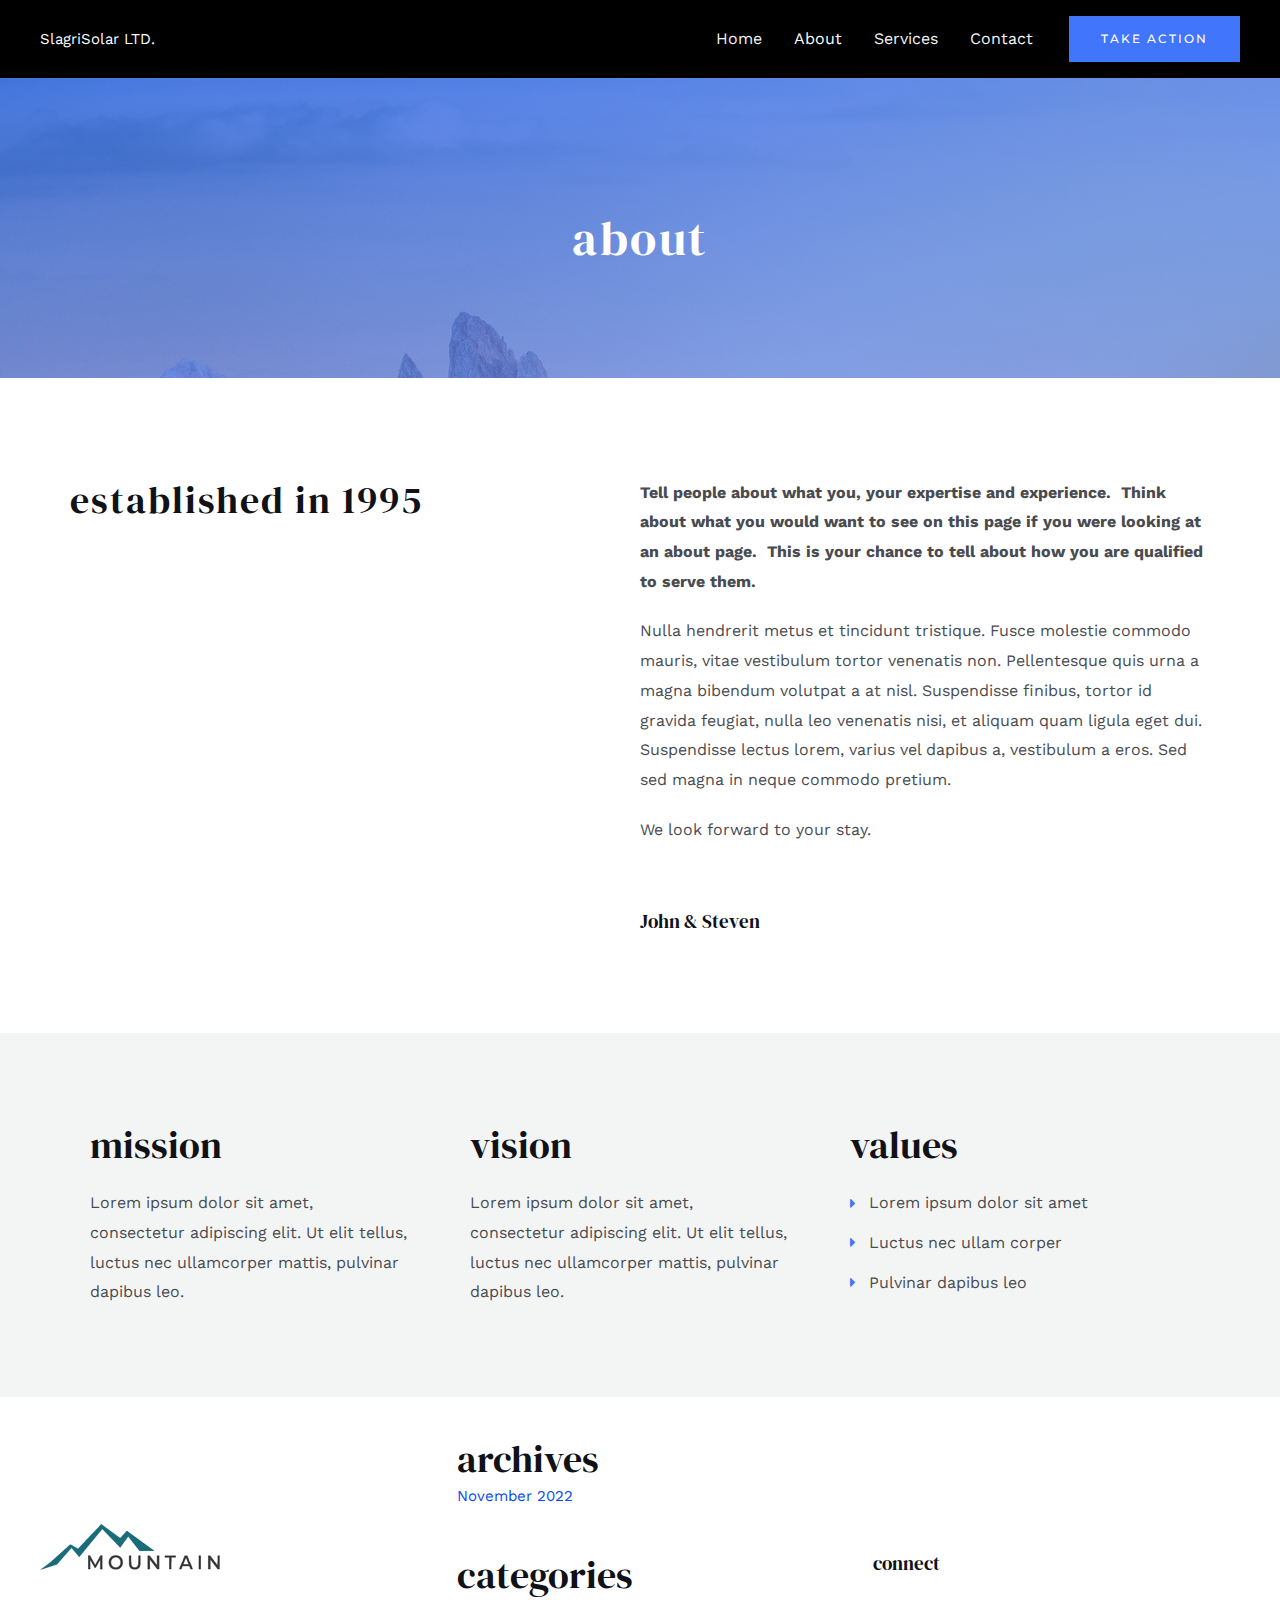
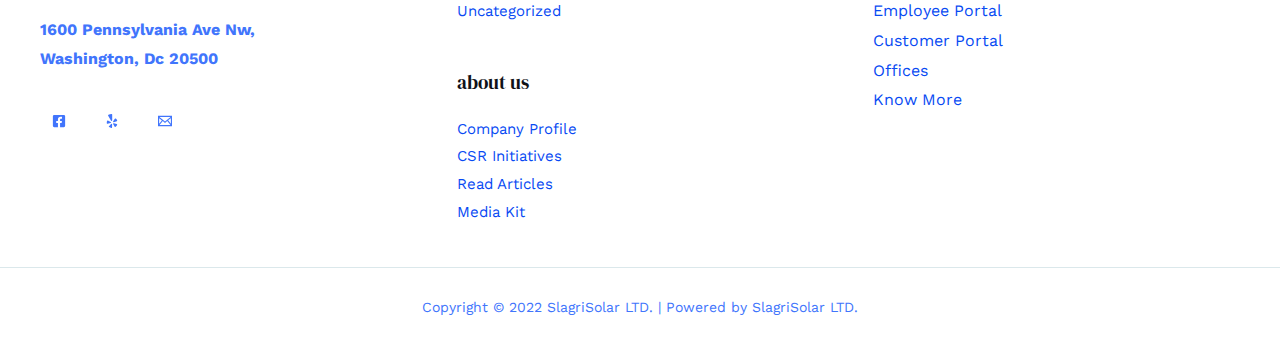
==== about.html @ f1820338 "test" ====
<!DOCTYPE html>  <html lang="en-US">  <head>  <meta charset="UTF-8">  <meta name="viewport" content="width=device-width, initial-scale=1">  <link rel="profile" href="https://gmpg.org/xfn/11">    <title>About &#8211; SlagriSolar LTD.</title> <meta name='robots' content='max-image-preview:large' /> <link rel='dns-prefetch' href='//fonts.googleapis.com' /> <link rel="alternate" type="application/rss+xml" title="SlagriSolar LTD. &raquo; Feed" href="http://localhost/codeanddesign/feed/" /> <link rel="alternate" type="application/rss+xml" title="SlagriSolar LTD. &raquo; Comments Feed" href="http://localhost/codeanddesign/comments/feed/" /> <script>
window._wpemojiSettings = {"baseUrl":"https:\/\/s.w.org\/images\/core\/emoji\/14.0.0\/72x72\/","ext":".png","svgUrl":"https:\/\/s.w.org\/images\/core\/emoji\/14.0.0\/svg\/","svgExt":".svg","source":{"concatemoji":"http:\/\/localhost\/codeanddesign\/wp-includes\/js\/wp-emoji-release.min.js?ver=6.1.1"}};
/*! This file is auto-generated */
!function(e,a,t){var n,r,o,i=a.createElement("canvas"),p=i.getContext&&i.getContext("2d");function s(e,t){var a=String.fromCharCode,e=(p.clearRect(0,0,i.width,i.height),p.fillText(a.apply(this,e),0,0),i.toDataURL());return p.clearRect(0,0,i.width,i.height),p.fillText(a.apply(this,t),0,0),e===i.toDataURL()}function c(e){var t=a.createElement("script");t.src=e,t.defer=t.type="text/javascript",a.getElementsByTagName("head")[0].appendChild(t)}for(o=Array("flag","emoji"),t.supports={everything:!0,everythingExceptFlag:!0},r=0;r<o.length;r++)t.supports[o[r]]=function(e){if(p&&p.fillText)switch(p.textBaseline="top",p.font="600 32px Arial",e){case"flag":return s([127987,65039,8205,9895,65039],[127987,65039,8203,9895,65039])?!1:!s([55356,56826,55356,56819],[55356,56826,8203,55356,56819])&&!s([55356,57332,56128,56423,56128,56418,56128,56421,56128,56430,56128,56423,56128,56447],[55356,57332,8203,56128,56423,8203,56128,56418,8203,56128,56421,8203,56128,56430,8203,56128,56423,8203,56128,56447]);case"emoji":return!s([129777,127995,8205,129778,127999],[129777,127995,8203,129778,127999])}return!1}(o[r]),t.supports.everything=t.supports.everything&&t.supports[o[r]],"flag"!==o[r]&&(t.supports.everythingExceptFlag=t.supports.everythingExceptFlag&&t.supports[o[r]]);t.supports.everythingExceptFlag=t.supports.everythingExceptFlag&&!t.supports.flag,t.DOMReady=!1,t.readyCallback=function(){t.DOMReady=!0},t.supports.everything||(n=function(){t.readyCallback()},a.addEventListener?(a.addEventListener("DOMContentLoaded",n,!1),e.addEventListener("load",n,!1)):(e.attachEvent("onload",n),a.attachEvent("onreadystatechange",function(){"complete"===a.readyState&&t.readyCallback()})),(e=t.source||{}).concatemoji?c(e.concatemoji):e.wpemoji&&e.twemoji&&(c(e.twemoji),c(e.wpemoji)))}(window,document,window._wpemojiSettings);
</script> <style> img.wp-smiley, img.emoji { 	display: inline !important; 	border: none !important; 	box-shadow: none !important; 	height: 1em !important; 	width: 1em !important; 	margin: 0 0.07em !important; 	vertical-align: -0.1em !important; 	background: none !important; 	padding: 0 !important; } </style> 	<link rel='stylesheet' id='astra-theme-css-css' href='./css/astra-assets-css-minified-frontend.min.css' media='all' /> <style id='astra-theme-css-inline-css'> .ast-no-sidebar .entry-content .alignfull {margin-left: calc( -50vw + 50%);margin-right: calc( -50vw + 50%);max-width: 100vw;width: 100vw;}.ast-no-sidebar .entry-content .alignwide {margin-left: calc(-41vw + 50%);margin-right: calc(-41vw + 50%);max-width: unset;width: unset;}.ast-no-sidebar .entry-content .alignfull .alignfull,.ast-no-sidebar .entry-content .alignfull .alignwide,.ast-no-sidebar .entry-content .alignwide .alignfull,.ast-no-sidebar .entry-content .alignwide .alignwide,.ast-no-sidebar .entry-content .wp-block-column .alignfull,.ast-no-sidebar .entry-content .wp-block-column .alignwide{width: 100%;margin-left: auto;margin-right: auto;}.wp-block-gallery,.blocks-gallery-grid {margin: 0;}.wp-block-separator {max-width: 100px;}.wp-block-separator.is-style-wide,.wp-block-separator.is-style-dots {max-width: none;}.entry-content .has-2-columns .wp-block-column:first-child {padding-right: 10px;}.entry-content .has-2-columns .wp-block-column:last-child {padding-left: 10px;}@media (max-width: 782px) {.entry-content .wp-block-columns .wp-block-column {flex-basis: 100%;}.entry-content .has-2-columns .wp-block-column:first-child {padding-right: 0;}.entry-content .has-2-columns .wp-block-column:last-child {padding-left: 0;}}body .entry-content .wp-block-latest-posts {margin-left: 0;}body .entry-content .wp-block-latest-posts li {list-style: none;}.ast-no-sidebar .ast-container .entry-content .wp-block-latest-posts {margin-left: 0;}.ast-header-break-point .entry-content .alignwide {margin-left: auto;margin-right: auto;}.entry-content .blocks-gallery-item img {margin-bottom: auto;}.wp-block-pullquote {border-top: 4px solid #555d66;border-bottom: 4px solid #555d66;color: #40464d;}:root{--ast-container-default-xlg-padding:6.67em;--ast-container-default-lg-padding:5.67em;--ast-container-default-slg-padding:4.34em;--ast-container-default-md-padding:3.34em;--ast-container-default-sm-padding:6.67em;--ast-container-default-xs-padding:2.4em;--ast-container-default-xxs-padding:1.4em;}html{font-size:100%;}a,.page-title{color:var(--ast-global-color-0);}a:hover,a:focus{color:var(--ast-global-color-1);}body,button,input,select,textarea,.ast-button,.ast-custom-button{font-family:'Work Sans',sans-serif;font-weight:400;font-size:16px;font-size:1rem;}blockquote{color:var(--ast-global-color-3);}h1,.entry-content h1,.entry-content h1 a,h2,.entry-content h2,.entry-content h2 a,h3,.entry-content h3,.entry-content h3 a,h4,.entry-content h4,.entry-content h4 a,h5,.entry-content h5,.entry-content h5 a,h6,.entry-content h6,.entry-content h6 a,.site-title,.site-title a{font-family:'DM Serif Display',serif;font-weight:400;text-transform:lowercase;}.site-title{font-size:31px;font-size:1.9375rem;display:none;}header .custom-logo-link img{max-width:0px;}.astra-logo-svg{width:0px;}.ast-archive-description .ast-archive-title{font-size:40px;font-size:2.5rem;}.site-header .site-description{font-size:15px;font-size:0.9375rem;display:block;}.entry-title{font-size:30px;font-size:1.875rem;}h1,.entry-content h1,.entry-content h1 a{font-size:48px;font-size:3rem;font-weight:400;font-family:'DM Serif Display',serif;line-height:1.2;text-transform:lowercase;}h2,.entry-content h2,.entry-content h2 a{font-size:38px;font-size:2.375rem;font-weight:400;font-family:'DM Serif Display',serif;line-height:1.2;text-transform:lowercase;}h3,.entry-content h3,.entry-content h3 a{font-size:30px;font-size:1.875rem;font-weight:400;font-family:'DM Serif Display',serif;line-height:1.2;text-transform:lowercase;}h4,.entry-content h4,.entry-content h4 a{font-size:24px;font-size:1.5rem;line-height:1.2;font-family:'DM Serif Display',serif;text-transform:lowercase;}h5,.entry-content h5,.entry-content h5 a{font-size:21px;font-size:1.3125rem;line-height:1.2;font-family:'DM Serif Display',serif;text-transform:lowercase;}h6,.entry-content h6,.entry-content h6 a{font-size:17px;font-size:1.0625rem;line-height:1.2;font-family:'DM Serif Display',serif;text-transform:lowercase;}.ast-single-post .entry-title,.page-title{font-size:30px;font-size:1.875rem;}::selection{background-color:var(--ast-global-color-0);color:#ffffff;}body,h1,.entry-title a,.entry-content h1,.entry-content h1 a,h2,.entry-content h2,.entry-content h2 a,h3,.entry-content h3,.entry-content h3 a,h4,.entry-content h4,.entry-content h4 a,h5,.entry-content h5,.entry-content h5 a,h6,.entry-content h6,.entry-content h6 a{color:var(--ast-global-color-3);}.tagcloud a:hover,.tagcloud a:focus,.tagcloud a.current-item{color:#ffffff;border-color:var(--ast-global-color-0);background-color:var(--ast-global-color-0);}input:focus,input[type="text"]:focus,input[type="email"]:focus,input[type="url"]:focus,input[type="password"]:focus,input[type="reset"]:focus,input[type="search"]:focus,textarea:focus{border-color:var(--ast-global-color-0);}input[type="radio"]:checked,input[type=reset],input[type="checkbox"]:checked,input[type="checkbox"]:hover:checked,input[type="checkbox"]:focus:checked,input[type=range]::-webkit-slider-thumb{border-color:var(--ast-global-color-0);background-color:var(--ast-global-color-0);box-shadow:none;}.site-footer a:hover + .post-count,.site-footer a:focus + .post-count{background:var(--ast-global-color-0);border-color:var(--ast-global-color-0);}.single .nav-links .nav-previous,.single .nav-links .nav-next{color:var(--ast-global-color-0);}.entry-meta,.entry-meta *{line-height:1.45;color:var(--ast-global-color-0);}.entry-meta a:hover,.entry-meta a:hover *,.entry-meta a:focus,.entry-meta a:focus *,.page-links > .page-link,.page-links .page-link:hover,.post-navigation a:hover{color:var(--ast-global-color-1);}#cat option,.secondary .calendar_wrap thead a,.secondary .calendar_wrap thead a:visited{color:var(--ast-global-color-0);}.secondary .calendar_wrap #today,.ast-progress-val span{background:var(--ast-global-color-0);}.secondary a:hover + .post-count,.secondary a:focus + .post-count{background:var(--ast-global-color-0);border-color:var(--ast-global-color-0);}.calendar_wrap #today > a{color:#ffffff;}.page-links .page-link,.single .post-navigation a{color:var(--ast-global-color-0);}.widget-title{font-size:22px;font-size:1.375rem;color:var(--ast-global-color-3);}.ast-page-builder-template .hentry {margin: 0;}.ast-page-builder-template .site-content > .ast-container {max-width: 100%;padding: 0;}.ast-page-builder-template .site-content #primary {padding: 0;margin: 0;}.ast-page-builder-template .no-results {text-align: center;margin: 4em auto;}.ast-page-builder-template .ast-pagination {padding: 2em;}.ast-page-builder-template .entry-header.ast-no-title.ast-no-thumbnail {margin-top: 0;}.ast-page-builder-template .entry-header.ast-header-without-markup {margin-top: 0;margin-bottom: 0;}.ast-page-builder-template .entry-header.ast-no-title.ast-no-meta {margin-bottom: 0;}.ast-page-builder-template.single .post-navigation {padding-bottom: 2em;}.ast-page-builder-template.single-post .site-content > .ast-container {max-width: 100%;}.ast-page-builder-template .entry-header {margin-top: 4em;margin-left: auto;margin-right: auto;padding-left: 20px;padding-right: 20px;}.single.ast-page-builder-template .entry-header {padding-left: 20px;padding-right: 20px;}.ast-page-builder-template .ast-archive-description {margin: 4em auto 0;padding-left: 20px;padding-right: 20px;}.ast-page-builder-template.ast-no-sidebar .entry-content .alignwide {margin-left: 0;margin-right: 0;}@media (max-width:921px){#ast-desktop-header{display:none;}}@media (min-width:921px){#ast-mobile-header{display:none;}}.wp-block-buttons.aligncenter{justify-content:center;}@media (max-width:782px){.entry-content .wp-block-columns .wp-block-column{margin-left:0px;}}.wp-block-image.aligncenter{margin-left:auto;margin-right:auto;}.wp-block-table.aligncenter{margin-left:auto;margin-right:auto;}@media (max-width:921px){.ast-separate-container #primary,.ast-separate-container #secondary{padding:1.5em 0;}#primary,#secondary{padding:1.5em 0;margin:0;}.ast-left-sidebar #content > .ast-container{display:flex;flex-direction:column-reverse;width:100%;}.ast-separate-container .ast-article-post,.ast-separate-container .ast-article-single{padding:1.5em 2.14em;}.ast-author-box img.avatar{margin:20px 0 0 0;}}@media (min-width:922px){.ast-separate-container.ast-right-sidebar #primary,.ast-separate-container.ast-left-sidebar #primary{border:0;}.search-no-results.ast-separate-container #primary{margin-bottom:4em;}}.elementor-button-wrapper .elementor-button{border-style:solid;text-decoration:none;border-top-width:2px;border-right-width:2px;border-left-width:2px;border-bottom-width:2px;}body .elementor-button.elementor-size-sm,body .elementor-button.elementor-size-xs,body .elementor-button.elementor-size-md,body .elementor-button.elementor-size-lg,body .elementor-button.elementor-size-xl,body .elementor-button{border-radius:0px;padding-top:16px;padding-right:40px;padding-bottom:16px;padding-left:40px;}.elementor-button-wrapper .elementor-button{border-color:var(--ast-global-color-0);background-color:var(--ast-global-color-5);}.elementor-button-wrapper .elementor-button:hover,.elementor-button-wrapper .elementor-button:focus{color:#ffffff;background-color:var(--ast-global-color-1);border-color:var(--ast-global-color-1);}.wp-block-button .wp-block-button__link ,.elementor-button-wrapper .elementor-button,.elementor-button-wrapper .elementor-button:visited{color:var(--ast-global-color-0);}.elementor-button-wrapper .elementor-button{font-family:'Montserrat',sans-serif;font-weight:500;line-height:1;text-transform:uppercase;letter-spacing:2px;}body .elementor-button.elementor-size-sm,body .elementor-button.elementor-size-xs,body .elementor-button.elementor-size-md,body .elementor-button.elementor-size-lg,body .elementor-button.elementor-size-xl,body .elementor-button{font-size:12px;font-size:0.75rem;}.wp-block-button .wp-block-button__link:hover,.wp-block-button .wp-block-button__link:focus{color:#ffffff;background-color:var(--ast-global-color-1);border-color:var(--ast-global-color-1);}.elementor-widget-heading h1.elementor-heading-title{line-height:1.2;}.elementor-widget-heading h2.elementor-heading-title{line-height:1.2;}.elementor-widget-heading h3.elementor-heading-title{line-height:1.2;}.elementor-widget-heading h4.elementor-heading-title{line-height:1.2;}.elementor-widget-heading h5.elementor-heading-title{line-height:1.2;}.elementor-widget-heading h6.elementor-heading-title{line-height:1.2;}.wp-block-button .wp-block-button__link{border-style:solid;border-top-width:2px;border-right-width:2px;border-left-width:2px;border-bottom-width:2px;border-color:var(--ast-global-color-0);background-color:var(--ast-global-color-5);color:var(--ast-global-color-0);font-family:'Montserrat',sans-serif;font-weight:500;line-height:1;text-transform:uppercase;letter-spacing:2px;font-size:12px;font-size:0.75rem;border-radius:0px;padding-top:16px;padding-right:40px;padding-bottom:16px;padding-left:40px;}.menu-toggle,button,.ast-button,.ast-custom-button,.button,input#submit,input[type="button"],input[type="submit"],input[type="reset"]{border-style:solid;border-top-width:2px;border-right-width:2px;border-left-width:2px;border-bottom-width:2px;color:var(--ast-global-color-0);border-color:var(--ast-global-color-0);background-color:var(--ast-global-color-5);border-radius:0px;padding-top:16px;padding-right:40px;padding-bottom:16px;padding-left:40px;font-family:'Montserrat',sans-serif;font-weight:500;font-size:12px;font-size:0.75rem;line-height:1;text-transform:uppercase;letter-spacing:2px;}button:focus,.menu-toggle:hover,button:hover,.ast-button:hover,.ast-custom-button:hover .button:hover,.ast-custom-button:hover ,input[type=reset]:hover,input[type=reset]:focus,input#submit:hover,input#submit:focus,input[type="button"]:hover,input[type="button"]:focus,input[type="submit"]:hover,input[type="submit"]:focus{color:#ffffff;background-color:var(--ast-global-color-1);border-color:var(--ast-global-color-1);}@media (min-width:544px){.ast-container{max-width:100%;}}@media (max-width:544px){.ast-separate-container .ast-article-post,.ast-separate-container .ast-article-single,.ast-separate-container .comments-title,.ast-separate-container .ast-archive-description{padding:1.5em 1em;}.ast-separate-container #content .ast-container{padding-left:0.54em;padding-right:0.54em;}.ast-separate-container .ast-comment-list li.depth-1{padding:1.5em 1em;margin-bottom:1.5em;}.ast-separate-container .ast-comment-list .bypostauthor{padding:.5em;}.ast-search-menu-icon.ast-dropdown-active .search-field{width:170px;}}@media (max-width:921px){.ast-mobile-header-stack .main-header-bar .ast-search-menu-icon{display:inline-block;}.ast-header-break-point.ast-header-custom-item-outside .ast-mobile-header-stack .main-header-bar .ast-search-icon{margin:0;}.ast-comment-avatar-wrap img{max-width:2.5em;}.ast-separate-container .ast-comment-list li.depth-1{padding:1.5em 2.14em;}.ast-separate-container .comment-respond{padding:2em 2.14em;}.ast-comment-meta{padding:0 1.8888em 1.3333em;}}body,.ast-separate-container{background-color:var(--ast-global-color-4);;background-image:none;;}.ast-no-sidebar.ast-separate-container .entry-content .alignfull {margin-left: -6.67em;margin-right: -6.67em;width: auto;}@media (max-width: 1200px) {.ast-no-sidebar.ast-separate-container .entry-content .alignfull {margin-left: -2.4em;margin-right: -2.4em;}}@media (max-width: 768px) {.ast-no-sidebar.ast-separate-container .entry-content .alignfull {margin-left: -2.14em;margin-right: -2.14em;}}@media (max-width: 544px) {.ast-no-sidebar.ast-separate-container .entry-content .alignfull {margin-left: -1em;margin-right: -1em;}}.ast-no-sidebar.ast-separate-container .entry-content .alignwide {margin-left: -20px;margin-right: -20px;}.ast-no-sidebar.ast-separate-container .entry-content .wp-block-column .alignfull,.ast-no-sidebar.ast-separate-container .entry-content .wp-block-column .alignwide {margin-left: auto;margin-right: auto;width: 100%;}@media (max-width:921px){.widget-title{font-size:22px;font-size:1.375rem;}body,button,input,select,textarea,.ast-button,.ast-custom-button{font-size:16px;font-size:1rem;}#secondary,#secondary button,#secondary input,#secondary select,#secondary textarea{font-size:16px;font-size:1rem;}.site-title{display:none;}.ast-archive-description .ast-archive-title{font-size:40px;}.site-header .site-description{display:none;}.entry-title{font-size:30px;}h1,.entry-content h1,.entry-content h1 a{font-size:40px;}h2,.entry-content h2,.entry-content h2 a{font-size:32px;}h3,.entry-content h3,.entry-content h3 a{font-size:26px;}h4,.entry-content h4,.entry-content h4 a{font-size:20px;font-size:1.25rem;}h5,.entry-content h5,.entry-content h5 a{font-size:17px;font-size:1.0625rem;}h6,.entry-content h6,.entry-content h6 a{font-size:15px;font-size:0.9375rem;}.ast-single-post .entry-title,.page-title{font-size:30px;}}@media (max-width:544px){.widget-title{font-size:22px;font-size:1.375rem;}body,button,input,select,textarea,.ast-button,.ast-custom-button{font-size:16px;font-size:1rem;}#secondary,#secondary button,#secondary input,#secondary select,#secondary textarea{font-size:16px;font-size:1rem;}.site-title{display:none;}.ast-archive-description .ast-archive-title{font-size:40px;}.site-header .site-description{display:none;}.entry-title{font-size:30px;}h1,.entry-content h1,.entry-content h1 a{font-size:36px;}h2,.entry-content h2,.entry-content h2 a{font-size:28px;}h3,.entry-content h3,.entry-content h3 a{font-size:22px;}h4,.entry-content h4,.entry-content h4 a{font-size:18px;font-size:1.125rem;}h5,.entry-content h5,.entry-content h5 a{font-size:15px;font-size:0.9375rem;}h6,.entry-content h6,.entry-content h6 a{font-size:14px;font-size:0.875rem;}.ast-single-post .entry-title,.page-title{font-size:30px;}header .custom-logo-link img,.ast-header-break-point .site-branding img,.ast-header-break-point .custom-logo-link img{max-width:160px;}.astra-logo-svg{width:160px;}.ast-header-break-point .site-logo-img .custom-mobile-logo-link img{max-width:160px;}}@media (max-width:544px){html{font-size:100%;}}@media (min-width:922px){.ast-container{max-width:1240px;}}@font-face {font-family: "Astra";src: url(./fonts/astra.woff) format("woff"),url(./fonts/astra.ttf) format("truetype"),url(http://localhost/codeanddesign/wp-content/themes/astra/assets/fonts/astra.svg#astra) format("svg");font-weight: normal;font-style: normal;font-display: fallback;}@media (min-width:922px){.main-header-menu .sub-menu .menu-item.ast-left-align-sub-menu:hover > .sub-menu,.main-header-menu .sub-menu .menu-item.ast-left-align-sub-menu.focus > .sub-menu{margin-left:-2px;}}.ast-theme-transparent-header [data-section="section-header-mobile-trigger"] .ast-button-wrap .ast-mobile-menu-trigger-fill,.ast-theme-transparent-header [data-section="section-header-mobile-trigger"] .ast-button-wrap .ast-mobile-menu-trigger-minimal{border:none;}.astra-icon-down_arrow::after {content: "\e900";font-family: Astra;}.astra-icon-close::after {content: "\e5cd";font-family: Astra;}.astra-icon-drag_handle::after {content: "\e25d";font-family: Astra;}.astra-icon-format_align_justify::after {content: "\e235";font-family: Astra;}.astra-icon-menu::after {content: "\e5d2";font-family: Astra;}.astra-icon-reorder::after {content: "\e8fe";font-family: Astra;}.astra-icon-search::after {content: "\e8b6";font-family: Astra;}.astra-icon-zoom_in::after {content: "\e56b";font-family: Astra;}.astra-icon-check-circle::after {content: "\e901";font-family: Astra;}.astra-icon-shopping-cart::after {content: "\f07a";font-family: Astra;}.astra-icon-shopping-bag::after {content: "\f290";font-family: Astra;}.astra-icon-shopping-basket::after {content: "\f291";font-family: Astra;}.astra-icon-circle-o::after {content: "\e903";font-family: Astra;}.astra-icon-certificate::after {content: "\e902";font-family: Astra;}blockquote {padding: 1.2em;}:root .has-ast-global-color-0-color{color:var(--ast-global-color-0);}:root .has-ast-global-color-0-background-color{background-color:var(--ast-global-color-0);}:root .wp-block-button .has-ast-global-color-0-color{color:var(--ast-global-color-0);}:root .wp-block-button .has-ast-global-color-0-background-color{background-color:var(--ast-global-color-0);}:root .has-ast-global-color-1-color{color:var(--ast-global-color-1);}:root .has-ast-global-color-1-background-color{background-color:var(--ast-global-color-1);}:root .wp-block-button .has-ast-global-color-1-color{color:var(--ast-global-color-1);}:root .wp-block-button .has-ast-global-color-1-background-color{background-color:var(--ast-global-color-1);}:root .has-ast-global-color-2-color{color:var(--ast-global-color-2);}:root .has-ast-global-color-2-background-color{background-color:var(--ast-global-color-2);}:root .wp-block-button .has-ast-global-color-2-color{color:var(--ast-global-color-2);}:root .wp-block-button .has-ast-global-color-2-background-color{background-color:var(--ast-global-color-2);}:root .has-ast-global-color-3-color{color:var(--ast-global-color-3);}:root .has-ast-global-color-3-background-color{background-color:var(--ast-global-color-3);}:root .wp-block-button .has-ast-global-color-3-color{color:var(--ast-global-color-3);}:root .wp-block-button .has-ast-global-color-3-background-color{background-color:var(--ast-global-color-3);}:root .has-ast-global-color-4-color{color:var(--ast-global-color-4);}:root .has-ast-global-color-4-background-color{background-color:var(--ast-global-color-4);}:root .wp-block-button .has-ast-global-color-4-color{color:var(--ast-global-color-4);}:root .wp-block-button .has-ast-global-color-4-background-color{background-color:var(--ast-global-color-4);}:root .has-ast-global-color-5-color{color:var(--ast-global-color-5);}:root .has-ast-global-color-5-background-color{background-color:var(--ast-global-color-5);}:root .wp-block-button .has-ast-global-color-5-color{color:var(--ast-global-color-5);}:root .wp-block-button .has-ast-global-color-5-background-color{background-color:var(--ast-global-color-5);}:root .has-ast-global-color-6-color{color:var(--ast-global-color-6);}:root .has-ast-global-color-6-background-color{background-color:var(--ast-global-color-6);}:root .wp-block-button .has-ast-global-color-6-color{color:var(--ast-global-color-6);}:root .wp-block-button .has-ast-global-color-6-background-color{background-color:var(--ast-global-color-6);}:root .has-ast-global-color-7-color{color:var(--ast-global-color-7);}:root .has-ast-global-color-7-background-color{background-color:var(--ast-global-color-7);}:root .wp-block-button .has-ast-global-color-7-color{color:var(--ast-global-color-7);}:root .wp-block-button .has-ast-global-color-7-background-color{background-color:var(--ast-global-color-7);}:root .has-ast-global-color-8-color{color:var(--ast-global-color-8);}:root .has-ast-global-color-8-background-color{background-color:var(--ast-global-color-8);}:root .wp-block-button .has-ast-global-color-8-color{color:var(--ast-global-color-8);}:root .wp-block-button .has-ast-global-color-8-background-color{background-color:var(--ast-global-color-8);}:root{--ast-global-color-0:#4175FC;--ast-global-color-1:#084AF3;--ast-global-color-2:#101218;--ast-global-color-3:#494B51;--ast-global-color-4:#F3F5F5;--ast-global-color-5:#FFFFFF;--ast-global-color-6:#000000;--ast-global-color-7:#4B4F58;--ast-global-color-8:#F6F7F8;}:root {--ast-border-color : #dddddd;}@media (min-width:921px){.ast-theme-transparent-header #masthead{position:absolute;left:0;right:0;}.ast-theme-transparent-header .main-header-bar,.ast-theme-transparent-header.ast-header-break-point .main-header-bar{background:none;}body.elementor-editor-active.ast-theme-transparent-header #masthead,.fl-builder-edit .ast-theme-transparent-header #masthead,body.vc_editor.ast-theme-transparent-header #masthead,body.brz-ed.ast-theme-transparent-header #masthead{z-index:0;}.ast-header-break-point.ast-replace-site-logo-transparent.ast-theme-transparent-header .custom-mobile-logo-link{display:none;}.ast-header-break-point.ast-replace-site-logo-transparent.ast-theme-transparent-header .transparent-custom-logo{display:inline-block;}.ast-theme-transparent-header .ast-above-header,.ast-theme-transparent-header .ast-above-header.ast-above-header-bar{background-image:none;background-color:transparent;}.ast-theme-transparent-header .ast-below-header{background-image:none;background-color:transparent;}}.ast-theme-transparent-header .main-header-bar,.ast-theme-transparent-header.ast-header-break-point .main-header-bar-wrap .main-header-menu,.ast-theme-transparent-header.ast-header-break-point .main-header-bar-wrap .main-header-bar,.ast-theme-transparent-header.ast-header-break-point .ast-mobile-header-wrap .main-header-bar{background-color:#000000;}.ast-theme-transparent-header .main-header-bar .ast-search-menu-icon form{background-color:#000000;}.ast-theme-transparent-header .ast-above-header,.ast-theme-transparent-header .ast-above-header.ast-above-header-bar,.ast-theme-transparent-header .ast-below-header,.ast-header-break-point.ast-theme-transparent-header .ast-above-header,.ast-header-break-point.ast-theme-transparent-header .ast-below-header{background-color:#000000;}.ast-theme-transparent-header .site-title a,.ast-theme-transparent-header .site-title a:focus,.ast-theme-transparent-header .site-title a:hover,.ast-theme-transparent-header .site-title a:visited{color:#ffffff;}.ast-theme-transparent-header .site-header .site-description{color:#ffffff;}.ast-theme-transparent-header .ast-builder-menu .main-header-menu,.ast-theme-transparent-header .ast-builder-menu .main-header-menu .menu-link,.ast-theme-transparent-header [CLASS*="ast-builder-menu-"] .main-header-menu .menu-item > .menu-link,.ast-theme-transparent-header .ast-masthead-custom-menu-items,.ast-theme-transparent-header .ast-masthead-custom-menu-items a,.ast-theme-transparent-header .ast-builder-menu .main-header-menu .menu-item > .ast-menu-toggle,.ast-theme-transparent-header .ast-builder-menu .main-header-menu .menu-item > .ast-menu-toggle,.ast-theme-transparent-header .ast-above-header-navigation a,.ast-header-break-point.ast-theme-transparent-header .ast-above-header-navigation a,.ast-header-break-point.ast-theme-transparent-header .ast-above-header-navigation > ul.ast-above-header-menu > .menu-item-has-children:not(.current-menu-item) > .ast-menu-toggle,.ast-theme-transparent-header .ast-below-header-menu,.ast-theme-transparent-header .ast-below-header-menu a,.ast-header-break-point.ast-theme-transparent-header .ast-below-header-menu a,.ast-header-break-point.ast-theme-transparent-header .ast-below-header-menu,.ast-theme-transparent-header .main-header-menu .menu-link{color:var(--ast-global-color-4);}.ast-theme-transparent-header .ast-builder-menu .main-header-menu .menu-item:hover > .menu-link,.ast-theme-transparent-header .ast-builder-menu .main-header-menu .menu-item:hover > .ast-menu-toggle,.ast-theme-transparent-header .ast-builder-menu .main-header-menu .ast-masthead-custom-menu-items a:hover,.ast-theme-transparent-header .ast-builder-menu .main-header-menu .focus > .menu-link,.ast-theme-transparent-header .ast-builder-menu .main-header-menu .focus > .ast-menu-toggle,.ast-theme-transparent-header .ast-builder-menu .main-header-menu .current-menu-item > .menu-link,.ast-theme-transparent-header .ast-builder-menu .main-header-menu .current-menu-ancestor > .menu-link,.ast-theme-transparent-header .ast-builder-menu .main-header-menu .current-menu-item > .ast-menu-toggle,.ast-theme-transparent-header .ast-builder-menu .main-header-menu .current-menu-ancestor > .ast-menu-toggle,.ast-theme-transparent-header [CLASS*="ast-builder-menu-"] .main-header-menu .current-menu-item > .menu-link,.ast-theme-transparent-header [CLASS*="ast-builder-menu-"] .main-header-menu .current-menu-ancestor > .menu-link,.ast-theme-transparent-header [CLASS*="ast-builder-menu-"] .main-header-menu .current-menu-item > .ast-menu-toggle,.ast-theme-transparent-header [CLASS*="ast-builder-menu-"] .main-header-menu .current-menu-ancestor > .ast-menu-toggle,.ast-theme-transparent-header .main-header-menu .menu-item:hover > .menu-link,.ast-theme-transparent-header .main-header-menu .current-menu-item > .menu-link,.ast-theme-transparent-header .main-header-menu .current-menu-ancestor > .menu-link{color:var(--ast-global-color-5);}.ast-theme-transparent-header div.ast-masthead-custom-menu-items,.ast-theme-transparent-header div.ast-masthead-custom-menu-items .widget,.ast-theme-transparent-header div.ast-masthead-custom-menu-items .widget-title,.ast-theme-transparent-header .site-header-section [CLASS*="ast-header-html-"] .ast-builder-html-element{color:#ffffff;}@media (max-width:921px){.ast-theme-transparent-header #masthead{position:absolute;left:0;right:0;}.ast-theme-transparent-header .main-header-bar,.ast-theme-transparent-header.ast-header-break-point .main-header-bar{background:none;}body.elementor-editor-active.ast-theme-transparent-header #masthead,.fl-builder-edit .ast-theme-transparent-header #masthead,body.vc_editor.ast-theme-transparent-header #masthead,body.brz-ed.ast-theme-transparent-header #masthead{z-index:0;}.ast-header-break-point.ast-replace-site-logo-transparent.ast-theme-transparent-header .custom-mobile-logo-link{display:none;}.ast-header-break-point.ast-replace-site-logo-transparent.ast-theme-transparent-header .transparent-custom-logo{display:inline-block;}.ast-theme-transparent-header .ast-above-header,.ast-theme-transparent-header .ast-above-header.ast-above-header-bar{background-image:none;background-color:transparent;}.ast-theme-transparent-header .ast-below-header{background-image:none;background-color:transparent;}}@media (max-width:921px){.ast-theme-transparent-header .main-header-bar,.ast-theme-transparent-header.ast-header-break-point .main-header-bar-wrap .main-header-menu,.ast-theme-transparent-header.ast-header-break-point .main-header-bar-wrap .main-header-bar,.ast-theme-transparent-header.ast-header-break-point .ast-mobile-header-wrap .main-header-bar{background-color:#000000;}.ast-theme-transparent-header .main-header-bar .ast-search-menu-icon form{background-color:#000000;}.ast-theme-transparent-header .ast-above-header,.ast-theme-transparent-header .ast-above-header.ast-above-header-bar,.ast-theme-transparent-header .ast-below-header,.ast-header-break-point.ast-theme-transparent-header .ast-above-header,.ast-header-break-point.ast-theme-transparent-header .ast-below-header{background-color:#000000;}.ast-theme-transparent-header .ast-builder-menu .main-header-menu,.ast-theme-transparent-header .ast-builder-menu .main-header-menu .menu-link,.ast-theme-transparent-header [CLASS*="ast-builder-menu-"] .main-header-menu .menu-item > .menu-link,.ast-theme-transparent-header .ast-masthead-custom-menu-items,.ast-theme-transparent-header .ast-masthead-custom-menu-items a,.ast-theme-transparent-header .ast-builder-menu .main-header-menu .menu-item > .ast-menu-toggle,.ast-theme-transparent-header .ast-builder-menu .main-header-menu .menu-item > .ast-menu-toggle,.ast-theme-transparent-header .main-header-menu .menu-link{color:var(--ast-global-color-3);}.ast-theme-transparent-header .ast-builder-menu .main-header-menu .menu-item:hover > .menu-link,.ast-theme-transparent-header .ast-builder-menu .main-header-menu .menu-item:hover > .ast-menu-toggle,.ast-theme-transparent-header .ast-builder-menu .main-header-menu .ast-masthead-custom-menu-items a:hover,.ast-theme-transparent-header .ast-builder-menu .main-header-menu .focus > .menu-link,.ast-theme-transparent-header .ast-builder-menu .main-header-menu .focus > .ast-menu-toggle,.ast-theme-transparent-header .ast-builder-menu .main-header-menu .current-menu-item > .menu-link,.ast-theme-transparent-header .ast-builder-menu .main-header-menu .current-menu-ancestor > .menu-link,.ast-theme-transparent-header .ast-builder-menu .main-header-menu .current-menu-item > .ast-menu-toggle,.ast-theme-transparent-header .ast-builder-menu .main-header-menu .current-menu-ancestor > .ast-menu-toggle,.ast-theme-transparent-header [CLASS*="ast-builder-menu-"] .main-header-menu .current-menu-item > .menu-link,.ast-theme-transparent-header [CLASS*="ast-builder-menu-"] .main-header-menu .current-menu-ancestor > .menu-link,.ast-theme-transparent-header [CLASS*="ast-builder-menu-"] .main-header-menu .current-menu-item > .ast-menu-toggle,.ast-theme-transparent-header [CLASS*="ast-builder-menu-"] .main-header-menu .current-menu-ancestor > .ast-menu-toggle,.ast-theme-transparent-header .main-header-menu .menu-item:hover > .menu-link,.ast-theme-transparent-header .main-header-menu .current-menu-item > .menu-link,.ast-theme-transparent-header .main-header-menu .current-menu-ancestor > .menu-link{color:var(--ast-global-color-2);}}@media (max-width:544px){.ast-theme-transparent-header .main-header-bar,.ast-theme-transparent-header.ast-header-break-point .main-header-bar-wrap .main-header-menu,.ast-theme-transparent-header.ast-header-break-point .main-header-bar-wrap .main-header-bar,.ast-theme-transparent-header.ast-header-break-point .ast-mobile-header-wrap .main-header-bar{background-color:#000000;}.ast-theme-transparent-header .main-header-bar .ast-search-menu-icon form{background-color:#000000;}.ast-theme-transparent-header .ast-above-header,.ast-theme-transparent-header .ast-above-header.ast-above-header-bar,.ast-theme-transparent-header .ast-below-header,.ast-header-break-point.ast-theme-transparent-header .ast-above-header,.ast-header-break-point.ast-theme-transparent-header .ast-below-header{background-color:#000000;}}.ast-theme-transparent-header #ast-desktop-header > [CLASS*="-header-wrap"]:nth-last-child(2) > [CLASS*="-header-bar"],.ast-theme-transparent-header.ast-header-break-point #ast-mobile-header > [CLASS*="-header-wrap"]:nth-last-child(2) > [CLASS*="-header-bar"]{border-bottom-width:0px;border-bottom-style:solid;border-bottom-color:rgba(0,0,0,0);}.ast-breadcrumbs .trail-browse,.ast-breadcrumbs .trail-items,.ast-breadcrumbs .trail-items li{display:inline-block;margin:0;padding:0;border:none;background:inherit;text-indent:0;}.ast-breadcrumbs .trail-browse{font-size:inherit;font-style:inherit;font-weight:inherit;color:inherit;}.ast-breadcrumbs .trail-items{list-style:none;}.trail-items li::after{padding:0 0.3em;content:"\00bb";}.trail-items li:last-of-type::after{display:none;}h1,.entry-content h1,h2,.entry-content h2,h3,.entry-content h3,h4,.entry-content h4,h5,.entry-content h5,h6,.entry-content h6{color:var(--ast-global-color-2);}@media (max-width:921px){.ast-builder-grid-row-container.ast-builder-grid-row-tablet-3-firstrow .ast-builder-grid-row > *:first-child,.ast-builder-grid-row-container.ast-builder-grid-row-tablet-3-lastrow .ast-builder-grid-row > *:last-child{grid-column:1 / -1;}}@media (max-width:544px){.ast-builder-grid-row-container.ast-builder-grid-row-mobile-3-firstrow .ast-builder-grid-row > *:first-child,.ast-builder-grid-row-container.ast-builder-grid-row-mobile-3-lastrow .ast-builder-grid-row > *:last-child{grid-column:1 / -1;}}.ast-builder-layout-element[data-section="title_tagline"]{display:flex;}@media (max-width:921px){.ast-header-break-point .ast-builder-layout-element[data-section="title_tagline"]{display:flex;}}@media (max-width:544px){.ast-header-break-point .ast-builder-layout-element[data-section="title_tagline"]{display:flex;}}[data-section*="section-hb-button-"] .menu-link{display:none;}.ast-header-button-1 .ast-custom-button{color:var(--ast-global-color-5);background:var(--ast-global-color-0);}.ast-header-button-1 .ast-custom-button:hover{background:var(--ast-global-color-1);}.ast-header-button-1[data-section*="section-hb-button-"] .ast-builder-button-wrap .ast-custom-button{padding-top:15px;padding-bottom:15px;padding-left:30px;padding-right:30px;}.ast-header-button-1[data-section="section-hb-button-1"]{display:flex;}@media (max-width:921px){.ast-header-break-point .ast-header-button-1[data-section="section-hb-button-1"]{display:none;}}@media (max-width:544px){.ast-header-break-point .ast-header-button-1[data-section="section-hb-button-1"]{display:none;}}.ast-builder-menu-1{font-family:inherit;font-weight:inherit;}.ast-builder-menu-1 .sub-menu,.ast-builder-menu-1 .inline-on-mobile .sub-menu{border-top-width:1px;border-bottom-width:1px;border-right-width:1px;border-left-width:1px;border-color:#eaeaea;border-style:solid;width:1189px;border-radius:0px;}.ast-builder-menu-1 .main-header-menu > .menu-item > .sub-menu,.ast-builder-menu-1 .main-header-menu > .menu-item > .astra-full-megamenu-wrapper{margin-top:0px;}.ast-desktop .ast-builder-menu-1 .main-header-menu > .menu-item > .sub-menu:before,.ast-desktop .ast-builder-menu-1 .main-header-menu > .menu-item > .astra-full-megamenu-wrapper:before{height:calc( 0px + 5px );}.ast-desktop .ast-builder-menu-1 .menu-item .sub-menu .menu-link{border-bottom-width:1px;border-color:#eaeaea;border-style:solid;}.ast-desktop .ast-builder-menu-1 .menu-item .sub-menu .menu-item:last-child .menu-link{border-bottom-width:0;}@media (max-width:921px){.ast-header-break-point .ast-builder-menu-1 .menu-item.menu-item-has-children > .ast-menu-toggle{top:0;}.ast-builder-menu-1 .menu-item-has-children > .menu-link:after{content:unset;}.ast-builder-menu-1 .main-header-menu > .menu-item > .sub-menu,.ast-builder-menu-1 .main-header-menu > .menu-item > .astra-full-megamenu-wrapper{margin-top:0;}}@media (max-width:544px){.ast-header-break-point .ast-builder-menu-1 .menu-item.menu-item-has-children > .ast-menu-toggle{top:0;}.ast-builder-menu-1 .main-header-menu > .menu-item > .sub-menu,.ast-builder-menu-1 .main-header-menu > .menu-item > .astra-full-megamenu-wrapper{margin-top:0;}}.ast-builder-menu-1{display:flex;}@media (max-width:921px){.ast-header-break-point .ast-builder-menu-1{display:flex;}}@media (max-width:544px){.ast-header-break-point .ast-builder-menu-1{display:flex;}}.site-below-footer-wrap{padding-top:20px;padding-bottom:20px;}.site-below-footer-wrap[data-section="section-below-footer-builder"]{background-color:var(--ast-global-color-5);;background-image:none;;min-height:80px;border-style:solid;border-width:0px;border-top-width:1px;border-top-color:#dbe8eb;}.site-below-footer-wrap[data-section="section-below-footer-builder"] .ast-builder-grid-row{max-width:1200px;margin-left:auto;margin-right:auto;}.site-below-footer-wrap[data-section="section-below-footer-builder"] .ast-builder-grid-row,.site-below-footer-wrap[data-section="section-below-footer-builder"] .site-footer-section{align-items:flex-start;}.site-below-footer-wrap[data-section="section-below-footer-builder"].ast-footer-row-inline .site-footer-section{display:flex;margin-bottom:0;}.ast-builder-grid-row-full .ast-builder-grid-row{grid-template-columns:1fr;}@media (max-width:921px){.site-below-footer-wrap[data-section="section-below-footer-builder"].ast-footer-row-tablet-inline .site-footer-section{display:flex;margin-bottom:0;}.site-below-footer-wrap[data-section="section-below-footer-builder"].ast-footer-row-tablet-stack .site-footer-section{display:block;margin-bottom:10px;}.ast-builder-grid-row-container.ast-builder-grid-row-tablet-full .ast-builder-grid-row{grid-template-columns:1fr;}}@media (max-width:544px){.site-below-footer-wrap[data-section="section-below-footer-builder"].ast-footer-row-mobile-inline .site-footer-section{display:flex;margin-bottom:0;}.site-below-footer-wrap[data-section="section-below-footer-builder"].ast-footer-row-mobile-stack .site-footer-section{display:block;margin-bottom:10px;}.ast-builder-grid-row-container.ast-builder-grid-row-mobile-full .ast-builder-grid-row{grid-template-columns:1fr;}}@media (max-width:921px){.site-below-footer-wrap[data-section="section-below-footer-builder"]{padding-left:30px;padding-right:30px;}}@media (max-width:544px){.site-below-footer-wrap[data-section="section-below-footer-builder"]{padding-top:20px;padding-bottom:20px;}}.site-below-footer-wrap[data-section="section-below-footer-builder"]{display:grid;}@media (max-width:921px){.ast-header-break-point .site-below-footer-wrap[data-section="section-below-footer-builder"]{display:grid;}}@media (max-width:544px){.ast-header-break-point .site-below-footer-wrap[data-section="section-below-footer-builder"]{display:grid;}}.ast-footer-copyright{text-align:center;}.ast-footer-copyright {color:var(--ast-global-color-0);}@media (max-width:921px){.ast-footer-copyright{text-align:center;}}@media (max-width:544px){.ast-footer-copyright{text-align:center;}}.ast-footer-copyright {font-size:14px;font-size:0.875rem;}@media (max-width:544px){.ast-footer-copyright {font-size:14px;font-size:0.875rem;}}.ast-footer-copyright.ast-builder-layout-element{display:flex;}@media (max-width:921px){.ast-header-break-point .ast-footer-copyright.ast-builder-layout-element{display:flex;}}@media (max-width:544px){.ast-header-break-point .ast-footer-copyright.ast-builder-layout-element{display:flex;}}.ast-builder-social-element:hover {color: #0274be;}.ast-social-stack-desktop .ast-builder-social-element,.ast-social-stack-tablet .ast-builder-social-element,.ast-social-stack-mobile .ast-builder-social-element {margin-top: 6px;margin-bottom: 6px;}.ast-social-color-type-official .ast-builder-social-element,.ast-social-color-type-official .social-item-label {color: var(--color);background-color: var(--background-color);}.header-social-inner-wrap.ast-social-color-type-official .ast-builder-social-element svg,.footer-social-inner-wrap.ast-social-color-type-official .ast-builder-social-element svg {fill: currentColor;}.social-show-label-true .ast-builder-social-element {width: auto;padding: 0 0.4em;}[data-section^="section-fb-social-icons-"] .footer-social-inner-wrap {text-align: center;}.ast-footer-social-wrap {width: 100%;}.ast-footer-social-wrap .ast-builder-social-element:first-child {margin-left: 0;}.ast-footer-social-wrap .ast-builder-social-element:last-child {margin-right: 0;}.ast-header-social-wrap .ast-builder-social-element:first-child {margin-left: 0;}.ast-header-social-wrap .ast-builder-social-element:last-child {margin-right: 0;}.ast-builder-social-element {line-height: 1;color: #3a3a3a;background: transparent;vertical-align: middle;transition: all 0.01s;margin-left: 6px;margin-right: 6px;justify-content: center;align-items: center;}.ast-builder-social-element {line-height: 1;color: #3a3a3a;background: transparent;vertical-align: middle;transition: all 0.01s;margin-left: 6px;margin-right: 6px;justify-content: center;align-items: center;}.ast-builder-social-element .social-item-label {padding-left: 6px;}.ast-footer-social-1-wrap .ast-builder-social-element{margin-left:7.5px;margin-right:7.5px;padding:12px;border-radius:50px;background:var(--ast-global-color-5);}.ast-footer-social-1-wrap .ast-builder-social-element svg{width:14px;height:14px;}.ast-footer-social-1-wrap .ast-social-icon-image-wrap{margin:12px;}.ast-footer-social-1-wrap .ast-social-color-type-custom svg{fill:var(--ast-global-color-0);}.ast-footer-social-1-wrap .ast-social-color-type-custom .social-item-label{color:var(--ast-global-color-0);}[data-section="section-fb-social-icons-1"] .footer-social-inner-wrap{text-align:left;}@media (max-width:921px){[data-section="section-fb-social-icons-1"] .footer-social-inner-wrap{text-align:left;}}@media (max-width:544px){.ast-footer-social-1-wrap{margin-bottom:25px;}[data-section="section-fb-social-icons-1"] .footer-social-inner-wrap{text-align:left;}}.ast-builder-layout-element[data-section="section-fb-social-icons-1"]{display:flex;}@media (max-width:921px){.ast-header-break-point .ast-builder-layout-element[data-section="section-fb-social-icons-1"]{display:flex;}}@media (max-width:544px){.ast-header-break-point .ast-builder-layout-element[data-section="section-fb-social-icons-1"]{display:flex;}}.site-footer{background-color:var(--ast-global-color-5);;background-image:none;;}.site-primary-footer-wrap{padding-top:45px;padding-bottom:45px;}.site-primary-footer-wrap[data-section="section-primary-footer-builder"]{background-color:var(--ast-global-color-5);;background-image:none;;}.site-primary-footer-wrap[data-section="section-primary-footer-builder"] .ast-builder-grid-row{max-width:1200px;margin-left:auto;margin-right:auto;}.site-primary-footer-wrap[data-section="section-primary-footer-builder"] .ast-builder-grid-row,.site-primary-footer-wrap[data-section="section-primary-footer-builder"] .site-footer-section{align-items:center;}.site-primary-footer-wrap[data-section="section-primary-footer-builder"].ast-footer-row-inline .site-footer-section{display:flex;margin-bottom:0;}.ast-builder-grid-row-3-equal .ast-builder-grid-row{grid-template-columns:repeat( 3,1fr );}@media (max-width:921px){.site-primary-footer-wrap[data-section="section-primary-footer-builder"]{background-color:#ffffff;;background-image:none;;}.site-primary-footer-wrap[data-section="section-primary-footer-builder"].ast-footer-row-tablet-inline .site-footer-section{display:flex;margin-bottom:0;}.site-primary-footer-wrap[data-section="section-primary-footer-builder"].ast-footer-row-tablet-stack .site-footer-section{display:block;margin-bottom:10px;}.ast-builder-grid-row-container.ast-builder-grid-row-tablet-3-equal .ast-builder-grid-row{grid-template-columns:repeat( 3,1fr );}}@media (max-width:544px){.site-primary-footer-wrap[data-section="section-primary-footer-builder"].ast-footer-row-mobile-inline .site-footer-section{display:flex;margin-bottom:0;}.site-primary-footer-wrap[data-section="section-primary-footer-builder"].ast-footer-row-mobile-stack .site-footer-section{display:block;margin-bottom:10px;}.ast-builder-grid-row-container.ast-builder-grid-row-mobile-full .ast-builder-grid-row{grid-template-columns:1fr;}}.site-primary-footer-wrap[data-section="section-primary-footer-builder"]{padding-top:40px;padding-bottom:40px;padding-left:30px;padding-right:30px;}@media (max-width:921px){.site-primary-footer-wrap[data-section="section-primary-footer-builder"]{padding-left:30px;padding-right:30px;}}@media (max-width:544px){.site-primary-footer-wrap[data-section="section-primary-footer-builder"]{padding-top:25px;padding-bottom:25px;}}.site-primary-footer-wrap[data-section="section-primary-footer-builder"]{display:grid;}@media (max-width:921px){.ast-header-break-point .site-primary-footer-wrap[data-section="section-primary-footer-builder"]{display:grid;}}@media (max-width:544px){.ast-header-break-point .site-primary-footer-wrap[data-section="section-primary-footer-builder"]{display:grid;}}.footer-widget-area[data-section="sidebar-widgets-footer-widget-1"] .footer-widget-area-inner{text-align:left;}@media (max-width:921px){.footer-widget-area[data-section="sidebar-widgets-footer-widget-1"] .footer-widget-area-inner{text-align:left;}}@media (max-width:544px){.footer-widget-area[data-section="sidebar-widgets-footer-widget-1"] .footer-widget-area-inner{text-align:left;}}.footer-widget-area[data-section="sidebar-widgets-footer-widget-1"] .footer-widget-area-inner{font-size:15px;font-size:0.9375rem;}.footer-widget-area[data-section="sidebar-widgets-footer-widget-1"] .footer-widget-area-inner a{color:var(--ast-global-color-1);}.footer-widget-area[data-section="sidebar-widgets-footer-widget-1"] .footer-widget-area-inner a:hover{color:var(--ast-global-color-0);}.footer-widget-area[data-section="sidebar-widgets-footer-widget-1"] .widget-title{color:var(--ast-global-color-2);font-size:19px;font-size:1.1875rem;}.footer-widget-area[data-section="sidebar-widgets-footer-widget-1"]{display:block;}@media (max-width:921px){.ast-header-break-point .footer-widget-area[data-section="sidebar-widgets-footer-widget-1"]{display:block;}}@media (max-width:544px){.ast-header-break-point .footer-widget-area[data-section="sidebar-widgets-footer-widget-1"]{display:block;}}.footer-widget-area[data-section="sidebar-widgets-footer-widget-2"] .footer-widget-area-inner{font-size:16px;font-size:1rem;}.footer-widget-area[data-section="sidebar-widgets-footer-widget-2"] .footer-widget-area-inner a{color:var(--ast-global-color-1);}.footer-widget-area[data-section="sidebar-widgets-footer-widget-2"] .footer-widget-area-inner a:hover{color:var(--ast-global-color-0);}.footer-widget-area[data-section="sidebar-widgets-footer-widget-2"] .widget-title{color:var(--ast-global-color-2);font-size:19px;font-size:1.1875rem;}.footer-widget-area[data-section="sidebar-widgets-footer-widget-2"]{display:block;}@media (max-width:921px){.ast-header-break-point .footer-widget-area[data-section="sidebar-widgets-footer-widget-2"]{display:block;}}@media (max-width:544px){.ast-header-break-point .footer-widget-area[data-section="sidebar-widgets-footer-widget-2"]{display:block;}}.footer-widget-area[data-section="sidebar-widgets-footer-widget-3"] .footer-widget-area-inner{color:var(--ast-global-color-0);}.footer-widget-area[data-section="sidebar-widgets-footer-widget-3"]{display:block;}@media (max-width:921px){.ast-header-break-point .footer-widget-area[data-section="sidebar-widgets-footer-widget-3"]{display:block;}}@media (max-width:544px){.ast-header-break-point .footer-widget-area[data-section="sidebar-widgets-footer-widget-3"]{display:block;}}.footer-widget-area[data-section="sidebar-widgets-footer-widget-2"] .footer-widget-area-inner{text-align:left;}@media (max-width:921px){.footer-widget-area[data-section="sidebar-widgets-footer-widget-2"] .footer-widget-area-inner{text-align:left;}}@media (max-width:544px){.footer-widget-area[data-section="sidebar-widgets-footer-widget-2"] .footer-widget-area-inner{text-align:left;}}.footer-widget-area[data-section="sidebar-widgets-footer-widget-1"] .footer-widget-area-inner{font-size:15px;font-size:0.9375rem;}.footer-widget-area[data-section="sidebar-widgets-footer-widget-1"] .footer-widget-area-inner a{color:var(--ast-global-color-1);}.footer-widget-area[data-section="sidebar-widgets-footer-widget-1"] .footer-widget-area-inner a:hover{color:var(--ast-global-color-0);}.footer-widget-area[data-section="sidebar-widgets-footer-widget-1"] .widget-title{color:var(--ast-global-color-2);font-size:19px;font-size:1.1875rem;}.footer-widget-area[data-section="sidebar-widgets-footer-widget-1"]{display:block;}@media (max-width:921px){.ast-header-break-point .footer-widget-area[data-section="sidebar-widgets-footer-widget-1"]{display:block;}}@media (max-width:544px){.ast-header-break-point .footer-widget-area[data-section="sidebar-widgets-footer-widget-1"]{display:block;}}.footer-widget-area[data-section="sidebar-widgets-footer-widget-2"] .footer-widget-area-inner{font-size:16px;font-size:1rem;}.footer-widget-area[data-section="sidebar-widgets-footer-widget-2"] .footer-widget-area-inner a{color:var(--ast-global-color-1);}.footer-widget-area[data-section="sidebar-widgets-footer-widget-2"] .footer-widget-area-inner a:hover{color:var(--ast-global-color-0);}.footer-widget-area[data-section="sidebar-widgets-footer-widget-2"] .widget-title{color:var(--ast-global-color-2);font-size:19px;font-size:1.1875rem;}.footer-widget-area[data-section="sidebar-widgets-footer-widget-2"]{display:block;}@media (max-width:921px){.ast-header-break-point .footer-widget-area[data-section="sidebar-widgets-footer-widget-2"]{display:block;}}@media (max-width:544px){.ast-header-break-point .footer-widget-area[data-section="sidebar-widgets-footer-widget-2"]{display:block;}}.footer-widget-area[data-section="sidebar-widgets-footer-widget-3"] .footer-widget-area-inner{color:var(--ast-global-color-0);}.footer-widget-area[data-section="sidebar-widgets-footer-widget-3"]{display:block;}@media (max-width:921px){.ast-header-break-point .footer-widget-area[data-section="sidebar-widgets-footer-widget-3"]{display:block;}}@media (max-width:544px){.ast-header-break-point .footer-widget-area[data-section="sidebar-widgets-footer-widget-3"]{display:block;}}.footer-widget-area[data-section="sidebar-widgets-footer-widget-3"] .footer-widget-area-inner{text-align:left;}@media (max-width:921px){.footer-widget-area[data-section="sidebar-widgets-footer-widget-3"] .footer-widget-area-inner{text-align:left;}}@media (max-width:544px){.footer-widget-area[data-section="sidebar-widgets-footer-widget-3"] .footer-widget-area-inner{text-align:left;}}.footer-widget-area[data-section="sidebar-widgets-footer-widget-1"] .footer-widget-area-inner{font-size:15px;font-size:0.9375rem;}.footer-widget-area[data-section="sidebar-widgets-footer-widget-1"] .footer-widget-area-inner a{color:var(--ast-global-color-1);}.footer-widget-area[data-section="sidebar-widgets-footer-widget-1"] .footer-widget-area-inner a:hover{color:var(--ast-global-color-0);}.footer-widget-area[data-section="sidebar-widgets-footer-widget-1"] .widget-title{color:var(--ast-global-color-2);font-size:19px;font-size:1.1875rem;}.footer-widget-area[data-section="sidebar-widgets-footer-widget-1"]{display:block;}@media (max-width:921px){.ast-header-break-point .footer-widget-area[data-section="sidebar-widgets-footer-widget-1"]{display:block;}}@media (max-width:544px){.ast-header-break-point .footer-widget-area[data-section="sidebar-widgets-footer-widget-1"]{display:block;}}.footer-widget-area[data-section="sidebar-widgets-footer-widget-2"] .footer-widget-area-inner{font-size:16px;font-size:1rem;}.footer-widget-area[data-section="sidebar-widgets-footer-widget-2"] .footer-widget-area-inner a{color:var(--ast-global-color-1);}.footer-widget-area[data-section="sidebar-widgets-footer-widget-2"] .footer-widget-area-inner a:hover{color:var(--ast-global-color-0);}.footer-widget-area[data-section="sidebar-widgets-footer-widget-2"] .widget-title{color:var(--ast-global-color-2);font-size:19px;font-size:1.1875rem;}.footer-widget-area[data-section="sidebar-widgets-footer-widget-2"]{display:block;}@media (max-width:921px){.ast-header-break-point .footer-widget-area[data-section="sidebar-widgets-footer-widget-2"]{display:block;}}@media (max-width:544px){.ast-header-break-point .footer-widget-area[data-section="sidebar-widgets-footer-widget-2"]{display:block;}}.footer-widget-area[data-section="sidebar-widgets-footer-widget-3"] .footer-widget-area-inner{color:var(--ast-global-color-0);}.footer-widget-area[data-section="sidebar-widgets-footer-widget-3"]{display:block;}@media (max-width:921px){.ast-header-break-point .footer-widget-area[data-section="sidebar-widgets-footer-widget-3"]{display:block;}}@media (max-width:544px){.ast-header-break-point .footer-widget-area[data-section="sidebar-widgets-footer-widget-3"]{display:block;}}.elementor-widget-heading .elementor-heading-title{margin:0;}.elementor-post.elementor-grid-item.hentry{margin-bottom:0;}.woocommerce div.product .elementor-element.elementor-products-grid .related.products ul.products li.product,.elementor-element .elementor-wc-products .woocommerce[class*='columns-'] ul.products li.product{width:auto;margin:0;float:none;}.ast-left-sidebar .elementor-section.elementor-section-stretched,.ast-right-sidebar .elementor-section.elementor-section-stretched{max-width:100%;left:0 !important;}.elementor-template-full-width .ast-container{display:block;}@media (max-width:544px){.elementor-element .elementor-wc-products .woocommerce[class*="columns-"] ul.products li.product{width:auto;margin:0;}.elementor-element .woocommerce .woocommerce-result-count{float:none;}}.ast-header-break-point .main-header-bar{border-bottom-width:1px;}@media (min-width:922px){.main-header-bar{border-bottom-width:1px;}}.ast-flex{-webkit-align-content:center;-ms-flex-line-pack:center;align-content:center;-webkit-box-align:center;-webkit-align-items:center;-moz-box-align:center;-ms-flex-align:center;align-items:center;}.main-header-bar{padding:1em 0;}.ast-site-identity{padding:0;}.header-main-layout-1 .ast-flex.main-header-container, .header-main-layout-3 .ast-flex.main-header-container{-webkit-align-content:center;-ms-flex-line-pack:center;align-content:center;-webkit-box-align:center;-webkit-align-items:center;-moz-box-align:center;-ms-flex-align:center;align-items:center;}.header-main-layout-1 .ast-flex.main-header-container, .header-main-layout-3 .ast-flex.main-header-container{-webkit-align-content:center;-ms-flex-line-pack:center;align-content:center;-webkit-box-align:center;-webkit-align-items:center;-moz-box-align:center;-ms-flex-align:center;align-items:center;}.main-header-menu .sub-menu .menu-item.menu-item-has-children > .menu-link:after{position:absolute;right:1em;top:50%;transform:translate(0,-50%) rotate(270deg);}.ast-header-break-point .main-header-bar .main-header-bar-navigation .page_item_has_children > .ast-menu-toggle::before, .ast-header-break-point .main-header-bar .main-header-bar-navigation .menu-item-has-children > .ast-menu-toggle::before, .ast-mobile-popup-drawer .main-header-bar-navigation .menu-item-has-children>.ast-menu-toggle::before, .ast-header-break-point .ast-mobile-header-wrap .main-header-bar-navigation .menu-item-has-children > .ast-menu-toggle::before{font-weight:bold;content:"\e900";font-family:Astra;text-decoration:inherit;display:inline-block;}.ast-header-break-point .main-navigation ul.sub-menu .menu-item .menu-link:before{content:"\e900";font-family:Astra;font-size:.65em;text-decoration:inherit;display:inline-block;transform:translate(0, -2px) rotateZ(270deg);margin-right:5px;}.widget_search .search-form:after{font-family:Astra;font-size:1.2em;font-weight:normal;content:"\e8b6";position:absolute;top:50%;right:15px;transform:translate(0, -50%);}.astra-search-icon::before{content:"\e8b6";font-family:Astra;font-style:normal;font-weight:normal;text-decoration:inherit;text-align:center;-webkit-font-smoothing:antialiased;-moz-osx-font-smoothing:grayscale;z-index:3;}.main-header-bar .main-header-bar-navigation .page_item_has_children > a:after, .main-header-bar .main-header-bar-navigation .menu-item-has-children > a:after, .site-header-focus-item .main-header-bar-navigation .menu-item-has-children > .menu-link:after{content:"\e900";display:inline-block;font-family:Astra;font-size:.6rem;font-weight:bold;text-rendering:auto;-webkit-font-smoothing:antialiased;-moz-osx-font-smoothing:grayscale;margin-left:10px;line-height:normal;}.ast-mobile-popup-drawer .main-header-bar-navigation .ast-submenu-expanded>.ast-menu-toggle::before{transform:rotateX(180deg);}.ast-header-break-point .main-header-bar-navigation .menu-item-has-children > .menu-link:after{display:none;}.ast-separate-container .blog-layout-1, .ast-separate-container .blog-layout-2, .ast-separate-container .blog-layout-3{background-color:transparent;background-image:none;}.ast-separate-container .ast-article-post{background-color:var(--ast-global-color-5);;background-image:none;;}.ast-separate-container .ast-article-single:not(.ast-related-post), .ast-separate-container .comments-area .comment-respond,.ast-separate-container .comments-area .ast-comment-list li, .ast-separate-container .ast-woocommerce-container, .ast-separate-container .error-404, .ast-separate-container .no-results, .single.ast-separate-container  .ast-author-meta, .ast-separate-container .related-posts-title-wrapper, .ast-separate-container.ast-two-container #secondary .widget,.ast-separate-container .comments-count-wrapper, .ast-box-layout.ast-plain-container .site-content,.ast-padded-layout.ast-plain-container .site-content, .ast-separate-container .comments-area .comments-title{background-color:var(--ast-global-color-5);;background-image:none;;}.ast-mobile-header-content > *,.ast-desktop-header-content > * {padding: 10px 0;height: auto;}.ast-mobile-header-content > *:first-child,.ast-desktop-header-content > *:first-child {padding-top: 10px;}.ast-mobile-header-content > .ast-builder-menu,.ast-desktop-header-content > .ast-builder-menu {padding-top: 0;}.ast-mobile-header-content > *:last-child,.ast-desktop-header-content > *:last-child {padding-bottom: 0;}.ast-mobile-header-content .ast-search-menu-icon.ast-inline-search label,.ast-desktop-header-content .ast-search-menu-icon.ast-inline-search label {width: 100%;}.ast-desktop-header-content .main-header-bar-navigation .ast-submenu-expanded > .ast-menu-toggle::before {transform: rotateX(180deg);}#ast-desktop-header .ast-desktop-header-content,.ast-mobile-header-content .ast-search-icon,.ast-desktop-header-content .ast-search-icon,.ast-mobile-header-wrap .ast-mobile-header-content,.ast-main-header-nav-open.ast-popup-nav-open .ast-mobile-header-wrap .ast-mobile-header-content,.ast-main-header-nav-open.ast-popup-nav-open .ast-desktop-header-content {display: none;}.ast-main-header-nav-open.ast-header-break-point #ast-desktop-header .ast-desktop-header-content,.ast-main-header-nav-open.ast-header-break-point .ast-mobile-header-wrap .ast-mobile-header-content {display: block;}.ast-desktop .ast-desktop-header-content .astra-menu-animation-slide-up > .menu-item > .sub-menu,.ast-desktop .ast-desktop-header-content .astra-menu-animation-slide-up > .menu-item .menu-item > .sub-menu,.ast-desktop .ast-desktop-header-content .astra-menu-animation-slide-down > .menu-item > .sub-menu,.ast-desktop .ast-desktop-header-content .astra-menu-animation-slide-down > .menu-item .menu-item > .sub-menu,.ast-desktop .ast-desktop-header-content .astra-menu-animation-fade > .menu-item > .sub-menu,.ast-desktop .ast-desktop-header-content .astra-menu-animation-fade > .menu-item .menu-item > .sub-menu {opacity: 1;visibility: visible;}.ast-hfb-header.ast-default-menu-enable.ast-header-break-point .ast-mobile-header-wrap .ast-mobile-header-content .main-header-bar-navigation {width: unset;margin: unset;}.ast-mobile-header-content.content-align-flex-end .main-header-bar-navigation .menu-item-has-children > .ast-menu-toggle,.ast-desktop-header-content.content-align-flex-end .main-header-bar-navigation .menu-item-has-children > .ast-menu-toggle {left: calc( 20px - 0.907em);}.ast-mobile-header-content .ast-search-menu-icon,.ast-mobile-header-content .ast-search-menu-icon.slide-search,.ast-desktop-header-content .ast-search-menu-icon,.ast-desktop-header-content .ast-search-menu-icon.slide-search {width: 100%;position: relative;display: block;right: auto;transform: none;}.ast-mobile-header-content .ast-search-menu-icon.slide-search .search-form,.ast-mobile-header-content .ast-search-menu-icon .search-form,.ast-desktop-header-content .ast-search-menu-icon.slide-search .search-form,.ast-desktop-header-content .ast-search-menu-icon .search-form {right: 0;visibility: visible;opacity: 1;position: relative;top: auto;transform: none;padding: 0;display: block;overflow: hidden;}.ast-mobile-header-content .ast-search-menu-icon.ast-inline-search .search-field,.ast-mobile-header-content .ast-search-menu-icon .search-field,.ast-desktop-header-content .ast-search-menu-icon.ast-inline-search .search-field,.ast-desktop-header-content .ast-search-menu-icon .search-field {width: 100%;padding-right: 5.5em;}.ast-mobile-header-content .ast-search-menu-icon .search-submit,.ast-desktop-header-content .ast-search-menu-icon .search-submit {display: block;position: absolute;height: 100%;top: 0;right: 0;padding: 0 1em;border-radius: 0;}.ast-hfb-header.ast-default-menu-enable.ast-header-break-point .ast-mobile-header-wrap .ast-mobile-header-content .main-header-bar-navigation ul .sub-menu .menu-link {padding-left: 30px;}.ast-hfb-header.ast-default-menu-enable.ast-header-break-point .ast-mobile-header-wrap .ast-mobile-header-content .main-header-bar-navigation .sub-menu .menu-item .menu-item .menu-link {padding-left: 40px;}.ast-mobile-popup-drawer.active .ast-mobile-popup-inner{background-color:var(--ast-global-color-5);;}.ast-mobile-header-wrap .ast-mobile-header-content, .ast-desktop-header-content{background-color:var(--ast-global-color-5);;}.ast-mobile-popup-content > *, .ast-mobile-header-content > *, .ast-desktop-popup-content > *, .ast-desktop-header-content > *{padding-top:0px;padding-bottom:0px;}.content-align-flex-start .ast-builder-layout-element{justify-content:flex-start;}.content-align-flex-start .main-header-menu{text-align:left;}.ast-mobile-popup-drawer.active .menu-toggle-close{color:#3a3a3a;}.ast-mobile-header-wrap .ast-primary-header-bar,.ast-primary-header-bar .site-primary-header-wrap{min-height:30px;}.ast-desktop .ast-primary-header-bar .main-header-menu > .menu-item{line-height:30px;}@media (max-width:921px){#masthead .ast-mobile-header-wrap .ast-primary-header-bar,#masthead .ast-mobile-header-wrap .ast-below-header-bar{padding-left:20px;padding-right:20px;}}.ast-header-break-point .ast-primary-header-bar{border-bottom-width:0px;border-bottom-style:solid;}@media (min-width:922px){.ast-primary-header-bar{border-bottom-width:0px;border-bottom-style:solid;}}.ast-primary-header-bar{background-color:#000000;;background-image:none;;}.ast-primary-header-bar{display:block;}@media (max-width:921px){.ast-header-break-point .ast-primary-header-bar{display:grid;}}@media (max-width:544px){.ast-header-break-point .ast-primary-header-bar{display:grid;}}[data-section="section-header-mobile-trigger"] .ast-button-wrap .ast-mobile-menu-trigger-fill{color:var(--ast-global-color-5);border:none;background:var(--ast-global-color-0);}[data-section="section-header-mobile-trigger"] .ast-button-wrap .mobile-menu-toggle-icon .ast-mobile-svg{width:20px;height:20px;fill:var(--ast-global-color-5);}[data-section="section-header-mobile-trigger"] .ast-button-wrap .mobile-menu-wrap .mobile-menu{color:var(--ast-global-color-5);}:root{--e-global-color-astglobalcolor0:#4175FC;--e-global-color-astglobalcolor1:#084AF3;--e-global-color-astglobalcolor2:#101218;--e-global-color-astglobalcolor3:#494B51;--e-global-color-astglobalcolor4:#F3F5F5;--e-global-color-astglobalcolor5:#FFFFFF;--e-global-color-astglobalcolor6:#000000;--e-global-color-astglobalcolor7:#4B4F58;--e-global-color-astglobalcolor8:#F6F7F8;} </style> <link rel='stylesheet' id='astra-google-fonts-css' href='https://fonts.googleapis.com/css?family=Work+Sans%3A400%7CDM+Serif+Display%3A400%7CMontserrat%3A500&#038;display=fallback&#038;ver=3.9.4' media='all' /> <link rel='stylesheet' id='wp-block-library-css' href='./css/dist-block-library-style.min.css' media='all' /> <style id='global-styles-inline-css'> body{--wp--preset--color--black: #000000;--wp--preset--color--cyan-bluish-gray: #abb8c3;--wp--preset--color--white: #ffffff;--wp--preset--color--pale-pink: #f78da7;--wp--preset--color--vivid-red: #cf2e2e;--wp--preset--color--luminous-vivid-orange: #ff6900;--wp--preset--color--luminous-vivid-amber: #fcb900;--wp--preset--color--light-green-cyan: #7bdcb5;--wp--preset--color--vivid-green-cyan: #00d084;--wp--preset--color--pale-cyan-blue: #8ed1fc;--wp--preset--color--vivid-cyan-blue: #0693e3;--wp--preset--color--vivid-purple: #9b51e0;--wp--preset--color--ast-global-color-0: var(--ast-global-color-0);--wp--preset--color--ast-global-color-1: var(--ast-global-color-1);--wp--preset--color--ast-global-color-2: var(--ast-global-color-2);--wp--preset--color--ast-global-color-3: var(--ast-global-color-3);--wp--preset--color--ast-global-color-4: var(--ast-global-color-4);--wp--preset--color--ast-global-color-5: var(--ast-global-color-5);--wp--preset--color--ast-global-color-6: var(--ast-global-color-6);--wp--preset--color--ast-global-color-7: var(--ast-global-color-7);--wp--preset--color--ast-global-color-8: var(--ast-global-color-8);--wp--preset--gradient--vivid-cyan-blue-to-vivid-purple: linear-gradient(135deg,rgba(6,147,227,1) 0%,rgb(155,81,224) 100%);--wp--preset--gradient--light-green-cyan-to-vivid-green-cyan: linear-gradient(135deg,rgb(122,220,180) 0%,rgb(0,208,130) 100%);--wp--preset--gradient--luminous-vivid-amber-to-luminous-vivid-orange: linear-gradient(135deg,rgba(252,185,0,1) 0%,rgba(255,105,0,1) 100%);--wp--preset--gradient--luminous-vivid-orange-to-vivid-red: linear-gradient(135deg,rgba(255,105,0,1) 0%,rgb(207,46,46) 100%);--wp--preset--gradient--very-light-gray-to-cyan-bluish-gray: linear-gradient(135deg,rgb(238,238,238) 0%,rgb(169,184,195) 100%);--wp--preset--gradient--cool-to-warm-spectrum: linear-gradient(135deg,rgb(74,234,220) 0%,rgb(151,120,209) 20%,rgb(207,42,186) 40%,rgb(238,44,130) 60%,rgb(251,105,98) 80%,rgb(254,248,76) 100%);--wp--preset--gradient--blush-light-purple: linear-gradient(135deg,rgb(255,206,236) 0%,rgb(152,150,240) 100%);--wp--preset--gradient--blush-bordeaux: linear-gradient(135deg,rgb(254,205,165) 0%,rgb(254,45,45) 50%,rgb(107,0,62) 100%);--wp--preset--gradient--luminous-dusk: linear-gradient(135deg,rgb(255,203,112) 0%,rgb(199,81,192) 50%,rgb(65,88,208) 100%);--wp--preset--gradient--pale-ocean: linear-gradient(135deg,rgb(255,245,203) 0%,rgb(182,227,212) 50%,rgb(51,167,181) 100%);--wp--preset--gradient--electric-grass: linear-gradient(135deg,rgb(202,248,128) 0%,rgb(113,206,126) 100%);--wp--preset--gradient--midnight: linear-gradient(135deg,rgb(2,3,129) 0%,rgb(40,116,252) 100%);--wp--preset--duotone--dark-grayscale: url('#wp-duotone-dark-grayscale');--wp--preset--duotone--grayscale: url('#wp-duotone-grayscale');--wp--preset--duotone--purple-yellow: url('#wp-duotone-purple-yellow');--wp--preset--duotone--blue-red: url('#wp-duotone-blue-red');--wp--preset--duotone--midnight: url('#wp-duotone-midnight');--wp--preset--duotone--magenta-yellow: url('#wp-duotone-magenta-yellow');--wp--preset--duotone--purple-green: url('#wp-duotone-purple-green');--wp--preset--duotone--blue-orange: url('#wp-duotone-blue-orange');--wp--preset--font-size--small: 13px;--wp--preset--font-size--medium: 20px;--wp--preset--font-size--large: 36px;--wp--preset--font-size--x-large: 42px;--wp--preset--spacing--20: 0.44rem;--wp--preset--spacing--30: 0.67rem;--wp--preset--spacing--40: 1rem;--wp--preset--spacing--50: 1.5rem;--wp--preset--spacing--60: 2.25rem;--wp--preset--spacing--70: 3.38rem;--wp--preset--spacing--80: 5.06rem;}body { margin: 0;--wp--style--global--content-size: var(--wp--custom--ast-content-width-size);--wp--style--global--wide-size: var(--wp--custom--ast-wide-width-size); }.wp-site-blocks > .alignleft { float: left; margin-right: 2em; }.wp-site-blocks > .alignright { float: right; margin-left: 2em; }.wp-site-blocks > .aligncenter { justify-content: center; margin-left: auto; margin-right: auto; }.wp-site-blocks > * { margin-block-start: 0; margin-block-end: 0; }.wp-site-blocks > * + * { margin-block-start: 24px; }body { --wp--style--block-gap: 24px; }body .is-layout-flow > *{margin-block-start: 0;margin-block-end: 0;}body .is-layout-flow > * + *{margin-block-start: 24px;margin-block-end: 0;}body .is-layout-constrained > *{margin-block-start: 0;margin-block-end: 0;}body .is-layout-constrained > * + *{margin-block-start: 24px;margin-block-end: 0;}body .is-layout-flex{gap: 24px;}body .is-layout-flow > .alignleft{float: left;margin-inline-start: 0;margin-inline-end: 2em;}body .is-layout-flow > .alignright{float: right;margin-inline-start: 2em;margin-inline-end: 0;}body .is-layout-flow > .aligncenter{margin-left: auto !important;margin-right: auto !important;}body .is-layout-constrained > .alignleft{float: left;margin-inline-start: 0;margin-inline-end: 2em;}body .is-layout-constrained > .alignright{float: right;margin-inline-start: 2em;margin-inline-end: 0;}body .is-layout-constrained > .aligncenter{margin-left: auto !important;margin-right: auto !important;}body .is-layout-constrained > :where(:not(.alignleft):not(.alignright):not(.alignfull)){max-width: var(--wp--style--global--content-size);margin-left: auto !important;margin-right: auto !important;}body .is-layout-constrained > .alignwide{max-width: var(--wp--style--global--wide-size);}body .is-layout-flex{display: flex;}body .is-layout-flex{flex-wrap: wrap;align-items: center;}body .is-layout-flex > *{margin: 0;}body{padding-top: 0px;padding-right: 0px;padding-bottom: 0px;padding-left: 0px;}a:where(:not(.wp-element-button)){text-decoration: none;}.wp-element-button, .wp-block-button__link{background-color: #32373c;border-width: 0;color: #fff;font-family: inherit;font-size: inherit;line-height: inherit;padding: calc(0.667em + 2px) calc(1.333em + 2px);text-decoration: none;}.has-black-color{color: var(--wp--preset--color--black) !important;}.has-cyan-bluish-gray-color{color: var(--wp--preset--color--cyan-bluish-gray) !important;}.has-white-color{color: var(--wp--preset--color--white) !important;}.has-pale-pink-color{color: var(--wp--preset--color--pale-pink) !important;}.has-vivid-red-color{color: var(--wp--preset--color--vivid-red) !important;}.has-luminous-vivid-orange-color{color: var(--wp--preset--color--luminous-vivid-orange) !important;}.has-luminous-vivid-amber-color{color: var(--wp--preset--color--luminous-vivid-amber) !important;}.has-light-green-cyan-color{color: var(--wp--preset--color--light-green-cyan) !important;}.has-vivid-green-cyan-color{color: var(--wp--preset--color--vivid-green-cyan) !important;}.has-pale-cyan-blue-color{color: var(--wp--preset--color--pale-cyan-blue) !important;}.has-vivid-cyan-blue-color{color: var(--wp--preset--color--vivid-cyan-blue) !important;}.has-vivid-purple-color{color: var(--wp--preset--color--vivid-purple) !important;}.has-ast-global-color-0-color{color: var(--wp--preset--color--ast-global-color-0) !important;}.has-ast-global-color-1-color{color: var(--wp--preset--color--ast-global-color-1) !important;}.has-ast-global-color-2-color{color: var(--wp--preset--color--ast-global-color-2) !important;}.has-ast-global-color-3-color{color: var(--wp--preset--color--ast-global-color-3) !important;}.has-ast-global-color-4-color{color: var(--wp--preset--color--ast-global-color-4) !important;}.has-ast-global-color-5-color{color: var(--wp--preset--color--ast-global-color-5) !important;}.has-ast-global-color-6-color{color: var(--wp--preset--color--ast-global-color-6) !important;}.has-ast-global-color-7-color{color: var(--wp--preset--color--ast-global-color-7) !important;}.has-ast-global-color-8-color{color: var(--wp--preset--color--ast-global-color-8) !important;}.has-black-background-color{background-color: var(--wp--preset--color--black) !important;}.has-cyan-bluish-gray-background-color{background-color: var(--wp--preset--color--cyan-bluish-gray) !important;}.has-white-background-color{background-color: var(--wp--preset--color--white) !important;}.has-pale-pink-background-color{background-color: var(--wp--preset--color--pale-pink) !important;}.has-vivid-red-background-color{background-color: var(--wp--preset--color--vivid-red) !important;}.has-luminous-vivid-orange-background-color{background-color: var(--wp--preset--color--luminous-vivid-orange) !important;}.has-luminous-vivid-amber-background-color{background-color: var(--wp--preset--color--luminous-vivid-amber) !important;}.has-light-green-cyan-background-color{background-color: var(--wp--preset--color--light-green-cyan) !important;}.has-vivid-green-cyan-background-color{background-color: var(--wp--preset--color--vivid-green-cyan) !important;}.has-pale-cyan-blue-background-color{background-color: var(--wp--preset--color--pale-cyan-blue) !important;}.has-vivid-cyan-blue-background-color{background-color: var(--wp--preset--color--vivid-cyan-blue) !important;}.has-vivid-purple-background-color{background-color: var(--wp--preset--color--vivid-purple) !important;}.has-ast-global-color-0-background-color{background-color: var(--wp--preset--color--ast-global-color-0) !important;}.has-ast-global-color-1-background-color{background-color: var(--wp--preset--color--ast-global-color-1) !important;}.has-ast-global-color-2-background-color{background-color: var(--wp--preset--color--ast-global-color-2) !important;}.has-ast-global-color-3-background-color{background-color: var(--wp--preset--color--ast-global-color-3) !important;}.has-ast-global-color-4-background-color{background-color: var(--wp--preset--color--ast-global-color-4) !important;}.has-ast-global-color-5-background-color{background-color: var(--wp--preset--color--ast-global-color-5) !important;}.has-ast-global-color-6-background-color{background-color: var(--wp--preset--color--ast-global-color-6) !important;}.has-ast-global-color-7-background-color{background-color: var(--wp--preset--color--ast-global-color-7) !important;}.has-ast-global-color-8-background-color{background-color: var(--wp--preset--color--ast-global-color-8) !important;}.has-black-border-color{border-color: var(--wp--preset--color--black) !important;}.has-cyan-bluish-gray-border-color{border-color: var(--wp--preset--color--cyan-bluish-gray) !important;}.has-white-border-color{border-color: var(--wp--preset--color--white) !important;}.has-pale-pink-border-color{border-color: var(--wp--preset--color--pale-pink) !important;}.has-vivid-red-border-color{border-color: var(--wp--preset--color--vivid-red) !important;}.has-luminous-vivid-orange-border-color{border-color: var(--wp--preset--color--luminous-vivid-orange) !important;}.has-luminous-vivid-amber-border-color{border-color: var(--wp--preset--color--luminous-vivid-amber) !important;}.has-light-green-cyan-border-color{border-color: var(--wp--preset--color--light-green-cyan) !important;}.has-vivid-green-cyan-border-color{border-color: var(--wp--preset--color--vivid-green-cyan) !important;}.has-pale-cyan-blue-border-color{border-color: var(--wp--preset--color--pale-cyan-blue) !important;}.has-vivid-cyan-blue-border-color{border-color: var(--wp--preset--color--vivid-cyan-blue) !important;}.has-vivid-purple-border-color{border-color: var(--wp--preset--color--vivid-purple) !important;}.has-ast-global-color-0-border-color{border-color: var(--wp--preset--color--ast-global-color-0) !important;}.has-ast-global-color-1-border-color{border-color: var(--wp--preset--color--ast-global-color-1) !important;}.has-ast-global-color-2-border-color{border-color: var(--wp--preset--color--ast-global-color-2) !important;}.has-ast-global-color-3-border-color{border-color: var(--wp--preset--color--ast-global-color-3) !important;}.has-ast-global-color-4-border-color{border-color: var(--wp--preset--color--ast-global-color-4) !important;}.has-ast-global-color-5-border-color{border-color: var(--wp--preset--color--ast-global-color-5) !important;}.has-ast-global-color-6-border-color{border-color: var(--wp--preset--color--ast-global-color-6) !important;}.has-ast-global-color-7-border-color{border-color: var(--wp--preset--color--ast-global-color-7) !important;}.has-ast-global-color-8-border-color{border-color: var(--wp--preset--color--ast-global-color-8) !important;}.has-vivid-cyan-blue-to-vivid-purple-gradient-background{background: var(--wp--preset--gradient--vivid-cyan-blue-to-vivid-purple) !important;}.has-light-green-cyan-to-vivid-green-cyan-gradient-background{background: var(--wp--preset--gradient--light-green-cyan-to-vivid-green-cyan) !important;}.has-luminous-vivid-amber-to-luminous-vivid-orange-gradient-background{background: var(--wp--preset--gradient--luminous-vivid-amber-to-luminous-vivid-orange) !important;}.has-luminous-vivid-orange-to-vivid-red-gradient-background{background: var(--wp--preset--gradient--luminous-vivid-orange-to-vivid-red) !important;}.has-very-light-gray-to-cyan-bluish-gray-gradient-background{background: var(--wp--preset--gradient--very-light-gray-to-cyan-bluish-gray) !important;}.has-cool-to-warm-spectrum-gradient-background{background: var(--wp--preset--gradient--cool-to-warm-spectrum) !important;}.has-blush-light-purple-gradient-background{background: var(--wp--preset--gradient--blush-light-purple) !important;}.has-blush-bordeaux-gradient-background{background: var(--wp--preset--gradient--blush-bordeaux) !important;}.has-luminous-dusk-gradient-background{background: var(--wp--preset--gradient--luminous-dusk) !important;}.has-pale-ocean-gradient-background{background: var(--wp--preset--gradient--pale-ocean) !important;}.has-electric-grass-gradient-background{background: var(--wp--preset--gradient--electric-grass) !important;}.has-midnight-gradient-background{background: var(--wp--preset--gradient--midnight) !important;}.has-small-font-size{font-size: var(--wp--preset--font-size--small) !important;}.has-medium-font-size{font-size: var(--wp--preset--font-size--medium) !important;}.has-large-font-size{font-size: var(--wp--preset--font-size--large) !important;}.has-x-large-font-size{font-size: var(--wp--preset--font-size--x-large) !important;} .wp-block-navigation a:where(:not(.wp-element-button)){color: inherit;} .wp-block-pullquote{font-size: 1.5em;line-height: 1.6;} </style> <link rel='stylesheet' id='borderless-css' href='./css/borderless-assets-styles-borderless.min.css' media='all' /> <link rel='stylesheet' id='elementor-icons-css' href='./css/elementor-assets-lib-eicons-css-elementor-icons.min.css' media='all' /> <link rel='stylesheet' id='elementor-frontend-css' href='./css/elementor-assets-css-frontend-lite.min.css' media='all' /> <link rel='stylesheet' id='elementor-post-38-css' href='./css/elementor-css-post-38.css' media='all' /> <link rel='stylesheet' id='elementor-post-31-css' href='./css/elementor-css-post-31.css' media='all' /> <link rel='stylesheet' id='eael-general-css' href='./css/essential-addons-for-elementor-lite-assets-front-end-css-view-general.min.css' media='all' /> <link rel='stylesheet' id='google-fonts-1-css' href='https://fonts.googleapis.com/css?family=Roboto%3A100%2C100italic%2C200%2C200italic%2C300%2C300italic%2C400%2C400italic%2C500%2C500italic%2C600%2C600italic%2C700%2C700italic%2C800%2C800italic%2C900%2C900italic%7CRoboto+Slab%3A100%2C100italic%2C200%2C200italic%2C300%2C300italic%2C400%2C400italic%2C500%2C500italic%2C600%2C600italic%2C700%2C700italic%2C800%2C800italic%2C900%2C900italic&#038;display=swap&#038;ver=6.1.1' media='all' /> <link rel='stylesheet' id='elementor-icons-shared-0-css' href='./css/elementor-assets-lib-font-awesome-css-fontawesome.min.css' media='all' /> <link rel='stylesheet' id='elementor-icons-fa-solid-css' href='./css/elementor-assets-lib-font-awesome-css-solid.min.css' media='all' />         <script>
            /* <![CDATA[ */
            var rcewpp = {
                "ajax_url":"http://localhost/codeanddesign/wp-admin/admin-ajax.php",
                "nonce": "7ea9ecd407",
                "home_url": "http://localhost/codeanddesign/",
                "settings_icon": 'http://localhost/codeanddesign/wp-content/plugins/export-wp-page-to-static-html/admin/images/settings.png',
                "settings_hover_icon": 'http://localhost/codeanddesign/wp-content/plugins/export-wp-page-to-static-html/admin/images/settings_hover.png'
            };
            /* ]]\> */
        </script>         <!--[if IE]> <script src='http://localhost/codeanddesign/wp-content/themes/astra/assets/js/minified/flexibility.min.js?ver=3.9.4' id='astra-flexibility-js'></script> <script id='astra-flexibility-js-after'>
flexibility(document.documentElement);
</script> <![endif]--> <script src='./js/jquery-jquery.min.js' id='jquery-core-js'></script> <script src='./js/jquery-jquery-migrate.min.js' id='jquery-migrate-js'></script> <link rel="https://api.w.org/" href="http://localhost/codeanddesign/wp-json/" /><link rel="alternate" type="application/json" href="http://localhost/codeanddesign/wp-json/wp/v2/pages/31" /><link rel="EditURI" type="application/rsd+xml" title="RSD" href="http://localhost/codeanddesign/xmlrpc.php?rsd" /> <link rel="wlwmanifest" type="application/wlwmanifest+xml" href="http://localhost/codeanddesign/wp-includes/wlwmanifest.xml" /> <meta name="generator" content="WordPress 6.1.1" /> <link rel="canonical" href="http://localhost/codeanddesign/about/" /> <link rel='shortlink' href='http://localhost/codeanddesign/?p=31' /> <link rel="alternate" type="application/json+oembed" href="http://localhost/codeanddesign/wp-json/oembed/1.0/embed?url=http%3A%2F%2Flocalhost%2Fcodeanddesign%2Fabout%2F" /> <link rel="alternate" type="text/xml+oembed" href="http://localhost/codeanddesign/wp-json/oembed/1.0/embed?url=http%3A%2F%2Flocalhost%2Fcodeanddesign%2Fabout%2F&#038;format=xml" /> 		<script type="text/javascript">
            (function () {
                window.ma_el_fs = { can_use_premium_code: false};
            })();
		</script> 		<style>.recentcomments a{display:inline !important;padding:0 !important;margin:0 !important;}</style></head>    <body itemtype='https://schema.org/WebPage' itemscope='itemscope' class="page-template-default page page-id-31 ast-single-post ast-mobile-inherit-site-logo ast-inherit-site-logo-transparent ast-theme-transparent-header ast-hfb-header ast-desktop ast-page-builder-template ast-no-sidebar astra-3.9.4 elementor-default elementor-kit-38 elementor-page elementor-page-31">  <svg xmlns="http://www.w3.org/2000/svg" viewbox="0 0 0 0" width="0" height="0" focusable="false" role="none" style="visibility: hidden; position: absolute; left: -9999px; overflow: hidden;" ><defs><filter id="wp-duotone-dark-grayscale"><fecolormatrix color-interpolation-filters="sRGB" type="matrix" values=" .299 .587 .114 0 0 .299 .587 .114 0 0 .299 .587 .114 0 0 .299 .587 .114 0 0 " /><fecomponenttransfer color-interpolation-filters="sRGB" ><fefuncr type="table" tablevalues="0 0.49803921568627" /><fefuncg type="table" tablevalues="0 0.49803921568627" /><fefuncb type="table" tablevalues="0 0.49803921568627" /><fefunca type="table" tablevalues="1 1" /></fecomponenttransfer><fecomposite in2="SourceGraphic" operator="in" /></filter></defs></svg><svg xmlns="http://www.w3.org/2000/svg" viewbox="0 0 0 0" width="0" height="0" focusable="false" role="none" style="visibility: hidden; position: absolute; left: -9999px; overflow: hidden;" ><defs><filter id="wp-duotone-grayscale"><fecolormatrix color-interpolation-filters="sRGB" type="matrix" values=" .299 .587 .114 0 0 .299 .587 .114 0 0 .299 .587 .114 0 0 .299 .587 .114 0 0 " /><fecomponenttransfer color-interpolation-filters="sRGB" ><fefuncr type="table" tablevalues="0 1" /><fefuncg type="table" tablevalues="0 1" /><fefuncb type="table" tablevalues="0 1" /><fefunca type="table" tablevalues="1 1" /></fecomponenttransfer><fecomposite in2="SourceGraphic" operator="in" /></filter></defs></svg><svg xmlns="http://www.w3.org/2000/svg" viewbox="0 0 0 0" width="0" height="0" focusable="false" role="none" style="visibility: hidden; position: absolute; left: -9999px; overflow: hidden;" ><defs><filter id="wp-duotone-purple-yellow"><fecolormatrix color-interpolation-filters="sRGB" type="matrix" values=" .299 .587 .114 0 0 .299 .587 .114 0 0 .299 .587 .114 0 0 .299 .587 .114 0 0 " /><fecomponenttransfer color-interpolation-filters="sRGB" ><fefuncr type="table" tablevalues="0.54901960784314 0.98823529411765" /><fefuncg type="table" tablevalues="0 1" /><fefuncb type="table" tablevalues="0.71764705882353 0.25490196078431" /><fefunca type="table" tablevalues="1 1" /></fecomponenttransfer><fecomposite in2="SourceGraphic" operator="in" /></filter></defs></svg><svg xmlns="http://www.w3.org/2000/svg" viewbox="0 0 0 0" width="0" height="0" focusable="false" role="none" style="visibility: hidden; position: absolute; left: -9999px; overflow: hidden;" ><defs><filter id="wp-duotone-blue-red"><fecolormatrix color-interpolation-filters="sRGB" type="matrix" values=" .299 .587 .114 0 0 .299 .587 .114 0 0 .299 .587 .114 0 0 .299 .587 .114 0 0 " /><fecomponenttransfer color-interpolation-filters="sRGB" ><fefuncr type="table" tablevalues="0 1" /><fefuncg type="table" tablevalues="0 0.27843137254902" /><fefuncb type="table" tablevalues="0.5921568627451 0.27843137254902" /><fefunca type="table" tablevalues="1 1" /></fecomponenttransfer><fecomposite in2="SourceGraphic" operator="in" /></filter></defs></svg><svg xmlns="http://www.w3.org/2000/svg" viewbox="0 0 0 0" width="0" height="0" focusable="false" role="none" style="visibility: hidden; position: absolute; left: -9999px; overflow: hidden;" ><defs><filter id="wp-duotone-midnight"><fecolormatrix color-interpolation-filters="sRGB" type="matrix" values=" .299 .587 .114 0 0 .299 .587 .114 0 0 .299 .587 .114 0 0 .299 .587 .114 0 0 " /><fecomponenttransfer color-interpolation-filters="sRGB" ><fefuncr type="table" tablevalues="0 0" /><fefuncg type="table" tablevalues="0 0.64705882352941" /><fefuncb type="table" tablevalues="0 1" /><fefunca type="table" tablevalues="1 1" /></fecomponenttransfer><fecomposite in2="SourceGraphic" operator="in" /></filter></defs></svg><svg xmlns="http://www.w3.org/2000/svg" viewbox="0 0 0 0" width="0" height="0" focusable="false" role="none" style="visibility: hidden; position: absolute; left: -9999px; overflow: hidden;" ><defs><filter id="wp-duotone-magenta-yellow"><fecolormatrix color-interpolation-filters="sRGB" type="matrix" values=" .299 .587 .114 0 0 .299 .587 .114 0 0 .299 .587 .114 0 0 .299 .587 .114 0 0 " /><fecomponenttransfer color-interpolation-filters="sRGB" ><fefuncr type="table" tablevalues="0.78039215686275 1" /><fefuncg type="table" tablevalues="0 0.94901960784314" /><fefuncb type="table" tablevalues="0.35294117647059 0.47058823529412" /><fefunca type="table" tablevalues="1 1" /></fecomponenttransfer><fecomposite in2="SourceGraphic" operator="in" /></filter></defs></svg><svg xmlns="http://www.w3.org/2000/svg" viewbox="0 0 0 0" width="0" height="0" focusable="false" role="none" style="visibility: hidden; position: absolute; left: -9999px; overflow: hidden;" ><defs><filter id="wp-duotone-purple-green"><fecolormatrix color-interpolation-filters="sRGB" type="matrix" values=" .299 .587 .114 0 0 .299 .587 .114 0 0 .299 .587 .114 0 0 .299 .587 .114 0 0 " /><fecomponenttransfer color-interpolation-filters="sRGB" ><fefuncr type="table" tablevalues="0.65098039215686 0.40392156862745" /><fefuncg type="table" tablevalues="0 1" /><fefuncb type="table" tablevalues="0.44705882352941 0.4" /><fefunca type="table" tablevalues="1 1" /></fecomponenttransfer><fecomposite in2="SourceGraphic" operator="in" /></filter></defs></svg><svg xmlns="http://www.w3.org/2000/svg" viewbox="0 0 0 0" width="0" height="0" focusable="false" role="none" style="visibility: hidden; position: absolute; left: -9999px; overflow: hidden;" ><defs><filter id="wp-duotone-blue-orange"><fecolormatrix color-interpolation-filters="sRGB" type="matrix" values=" .299 .587 .114 0 0 .299 .587 .114 0 0 .299 .587 .114 0 0 .299 .587 .114 0 0 " /><fecomponenttransfer color-interpolation-filters="sRGB" ><fefuncr type="table" tablevalues="0.098039215686275 1" /><fefuncg type="table" tablevalues="0 0.66274509803922" /><fefuncb type="table" tablevalues="0.84705882352941 0.41960784313725" /><fefunca type="table" tablevalues="1 1" /></fecomponenttransfer><fecomposite in2="SourceGraphic" operator="in" /></filter></defs></svg>  <a  	class="skip-link screen-reader-text"  	href="#content"  	role="link"  	title="Skip to content">  		Skip to content</a>    <div  class="hfeed site" id="page">  			<header  		class="site-header header-main-layout-1 ast-primary-menu-enabled ast-builder-menu-toggle-icon ast-mobile-header-inline" id="masthead" itemtype="https://schema.org/WPHeader" itemscope="itemscope" itemid="#masthead"		>  			<div id="ast-desktop-header" data-toggle-type="dropdown"> 		<div class="ast-main-header-wrap main-header-bar-wrap"> 		<div class="ast-primary-header-bar ast-primary-header main-header-bar site-header-focus-item" data-section="section-primary-header-builder"> 						<div class="site-primary-header-wrap ast-builder-grid-row-container site-header-focus-item ast-container" data-section="section-primary-header-builder"> 				<div class="ast-builder-grid-row ast-builder-grid-row-has-sides ast-builder-grid-row-no-center"> 											<div class="site-header-primary-section-left site-header-section ast-flex site-header-section-left"> 									<div class="ast-builder-layout-element ast-flex site-header-focus-item" data-section="title_tagline"> 											<div 				class="site-branding ast-site-identity" itemtype="https://schema.org/Organization" itemscope="itemscope"				> 					<div class="ast-site-title-wrap">  						  						<p class="site-description" itemprop="description">  				SlagriSolar LTD.  			</p>  				</div>				</div> 			<!-- .site-branding --> 					</div> 								</div> 																									<div class="site-header-primary-section-right site-header-section ast-flex ast-grid-right-section"> 										<div class="ast-builder-menu-1 ast-builder-menu ast-flex ast-builder-menu-1-focus-item ast-builder-layout-element site-header-focus-item" data-section="section-hb-menu-1"> 			<div class="ast-main-header-bar-alignment"><div class="main-header-bar-navigation"><nav class="site-navigation ast-flex-grow-1 navigation-accessibility site-header-focus-item" id="primary-site-navigation" aria-label="Site Navigation" itemtype="https://schema.org/SiteNavigationElement" itemscope="itemscope"><div class="main-navigation ast-inline-flex"><ul id="ast-hf-menu-1" class="main-header-menu ast-menu-shadow ast-nav-menu ast-flex  submenu-with-border stack-on-mobile"><li id="menu-item-44" class="menu-item menu-item-type-post_type menu-item-object-page menu-item-home menu-item-44"><a href="./index.html" class="menu-link">Home</a></li> <li id="menu-item-45" class="menu-item menu-item-type-post_type menu-item-object-page current-menu-item page_item page-item-31 current_page_item menu-item-45"><a href="./about.html" aria-current="page" class="menu-link">About</a></li> <li id="menu-item-46" class="menu-item menu-item-type-post_type menu-item-object-page menu-item-46"><a href="./services.html" class="menu-link">Services</a></li> <li id="menu-item-227" class="menu-item menu-item-type-post_type menu-item-object-page menu-item-227"><a href="http://localhost/codeanddesign/contact/" class="menu-link">Contact</a></li> </ul></div></nav></div></div>		</div> 				<div class="ast-builder-layout-element ast-flex site-header-focus-item ast-header-button-1" data-section="section-hb-button-1"> 			<div class="ast-builder-button-wrap ast-builder-button-size-"><a class="ast-custom-button-link" href="#" target="_self" ><div class=ast-custom-button>Take Action</div></a><a class="menu-link" href="#" target="_self" >Take Action</a></div>		</div> 									</div> 												</div> 					</div> 								</div> 			</div> 		<div class="ast-desktop-header-content content-align-flex-start"> 			</div> </div> <!-- Main Header Bar Wrap --> <div id="ast-mobile-header" class="ast-mobile-header-wrap" data-type="dropdown"> 		<div class="ast-main-header-wrap main-header-bar-wrap" > 		<div class="ast-primary-header-bar ast-primary-header main-header-bar site-primary-header-wrap site-header-focus-item ast-builder-grid-row-layout-default ast-builder-grid-row-tablet-layout-default ast-builder-grid-row-mobile-layout-default" data-section="section-primary-header-builder"> 									<div class="ast-builder-grid-row ast-builder-grid-row-has-sides ast-builder-grid-row-no-center"> 													<div class="site-header-primary-section-left site-header-section ast-flex site-header-section-left"> 										<div class="ast-builder-layout-element ast-flex site-header-focus-item" data-section="title_tagline"> 											<div 				class="site-branding ast-site-identity" itemtype="https://schema.org/Organization" itemscope="itemscope"				> 					<div class="ast-site-title-wrap">  						  						<p class="site-description" itemprop="description">  				SlagriSolar LTD.  			</p>  				</div>				</div> 			<!-- .site-branding --> 					</div> 									</div> 																									<div class="site-header-primary-section-right site-header-section ast-flex ast-grid-right-section"> 										<div class="ast-builder-layout-element ast-flex site-header-focus-item" data-section="section-header-mobile-trigger"> 						<div class="ast-button-wrap"> 				<button type="button" class="menu-toggle main-header-menu-toggle ast-mobile-menu-trigger-fill"   aria-expanded="false"> 					<span class="screen-reader-text">Main Menu</span> 					<span class="mobile-menu-toggle-icon"> 						<span class="ahfb-svg-iconset ast-inline-flex svg-baseline"><svg class='ast-mobile-svg ast-menu-svg' fill='currentColor' version='1.1' xmlns='http://www.w3.org/2000/svg' width='24' height='24' viewbox='0 0 24 24'><path d='M3 13h18c0.552 0 1-0.448 1-1s-0.448-1-1-1h-18c-0.552 0-1 0.448-1 1s0.448 1 1 1zM3 7h18c0.552 0 1-0.448 1-1s-0.448-1-1-1h-18c-0.552 0-1 0.448-1 1s0.448 1 1 1zM3 19h18c0.552 0 1-0.448 1-1s-0.448-1-1-1h-18c-0.552 0-1 0.448-1 1s0.448 1 1 1z'></path></svg></span><span class="ahfb-svg-iconset ast-inline-flex svg-baseline"><svg class='ast-mobile-svg ast-close-svg' fill='currentColor' version='1.1' xmlns='http://www.w3.org/2000/svg' width='24' height='24' viewbox='0 0 24 24'><path d='M5.293 6.707l5.293 5.293-5.293 5.293c-0.391 0.391-0.391 1.024 0 1.414s1.024 0.391 1.414 0l5.293-5.293 5.293 5.293c0.391 0.391 1.024 0.391 1.414 0s0.391-1.024 0-1.414l-5.293-5.293 5.293-5.293c0.391-0.391 0.391-1.024 0-1.414s-1.024-0.391-1.414 0l-5.293 5.293-5.293-5.293c-0.391-0.391-1.024-0.391-1.414 0s-0.391 1.024 0 1.414z'></path></svg></span>					</span> 									</button> 			</div> 					</div> 									</div> 											</div> 						</div> 	</div> 		<div class="ast-mobile-header-content content-align-flex-start"> 				<div class="ast-builder-menu-1 ast-builder-menu ast-flex ast-builder-menu-1-focus-item ast-builder-layout-element site-header-focus-item" data-section="section-hb-menu-1"> 			<div class="ast-main-header-bar-alignment"><div class="main-header-bar-navigation"><nav class="site-navigation ast-flex-grow-1 navigation-accessibility site-header-focus-item" id="primary-site-navigation" aria-label="Site Navigation" itemtype="https://schema.org/SiteNavigationElement" itemscope="itemscope"><div class="main-navigation ast-inline-flex"><ul id="ast-hf-menu-1" class="main-header-menu ast-menu-shadow ast-nav-menu ast-flex  submenu-with-border stack-on-mobile"><li class="menu-item menu-item-type-post_type menu-item-object-page menu-item-home menu-item-44"><a href="./index.html" class="menu-link">Home</a></li> <li class="menu-item menu-item-type-post_type menu-item-object-page current-menu-item page_item page-item-31 current_page_item menu-item-45"><a href="./about.html" aria-current="page" class="menu-link">About</a></li> <li class="menu-item menu-item-type-post_type menu-item-object-page menu-item-46"><a href="./services.html" class="menu-link">Services</a></li> <li class="menu-item menu-item-type-post_type menu-item-object-page menu-item-227"><a href="http://localhost/codeanddesign/contact/" class="menu-link">Contact</a></li> </ul></div></nav></div></div>		</div> 			</div> </div> 		</header><!-- #masthead -->  			<div id="content" class="site-content">  		<div class="ast-container">  		    	<div id="primary" class="content-area primary">    		  					<main id="main" class="site-main">  				<article  class="post-31 page type-page status-publish ast-article-single" id="post-31" itemtype="https://schema.org/CreativeWork" itemscope="itemscope">  		<header class="entry-header ast-header-without-markup">  		  			</header><!-- .entry-header -->    	<div class="entry-content clear"  		itemprop="text"	>    		  				<div data-elementor-type="wp-page" data-elementor-id="31" class="elementor elementor-31"> 									<section class="has_ma_el_bg_slider elementor-section elementor-top-section elementor-element elementor-element-5131a13e elementor-section-boxed elementor-section-height-default elementor-section-height-default jltma-glass-effect-no" data-id="5131a13e" data-element_type="section" data-settings="{&quot;background_background&quot;:&quot;classic&quot;}"> 							<div class="elementor-background-overlay"></div> 							<div class="elementor-container elementor-column-gap-default"> 					<div class="has_ma_el_bg_slider elementor-column elementor-col-100 elementor-top-column elementor-element elementor-element-1053ca7a jltma-glass-effect-no" data-id="1053ca7a" data-element_type="column"> 			<div class="elementor-widget-wrap elementor-element-populated"> 								<div class="elementor-element elementor-element-3d99e122 jltma-glass-effect-no elementor-widget elementor-widget-heading" data-id="3d99e122" data-element_type="widget" data-widget_type="heading.default"> 				<div class="elementor-widget-container"> 			<style>/*! elementor - v3.8.1 - 13-11-2022 */ .elementor-heading-title{padding:0;margin:0;line-height:1}.elementor-widget-heading .elementor-heading-title[class*=elementor-size-]>a{color:inherit;font-size:inherit;line-height:inherit}.elementor-widget-heading .elementor-heading-title.elementor-size-small{font-size:15px}.elementor-widget-heading .elementor-heading-title.elementor-size-medium{font-size:19px}.elementor-widget-heading .elementor-heading-title.elementor-size-large{font-size:29px}.elementor-widget-heading .elementor-heading-title.elementor-size-xl{font-size:39px}.elementor-widget-heading .elementor-heading-title.elementor-size-xxl{font-size:59px}</style><h1 class="elementor-heading-title elementor-size-default">About</h1>		</div> 				</div> 					</div> 		</div> 							</div> 		</section> 				<section class="has_ma_el_bg_slider elementor-section elementor-top-section elementor-element elementor-element-40177ae0 elementor-section-boxed elementor-section-height-default elementor-section-height-default jltma-glass-effect-no" data-id="40177ae0" data-element_type="section"> 						<div class="elementor-container elementor-column-gap-no"> 					<div class="has_ma_el_bg_slider elementor-column elementor-col-50 elementor-top-column elementor-element elementor-element-2828f573 jltma-glass-effect-no" data-id="2828f573" data-element_type="column"> 			<div class="elementor-widget-wrap elementor-element-populated"> 								<div class="elementor-element elementor-element-68afc23b jltma-glass-effect-no elementor-widget elementor-widget-heading" data-id="68afc23b" data-element_type="widget" data-widget_type="heading.default"> 				<div class="elementor-widget-container"> 			<h2 class="elementor-heading-title elementor-size-default">Established in 1995</h2>		</div> 				</div> 					</div> 		</div> 				<div class="has_ma_el_bg_slider elementor-column elementor-col-50 elementor-top-column elementor-element elementor-element-48096891 jltma-glass-effect-no" data-id="48096891" data-element_type="column"> 			<div class="elementor-widget-wrap elementor-element-populated"> 								<div class="elementor-element elementor-element-44ce5982 jltma-glass-effect-no elementor-widget elementor-widget-text-editor" data-id="44ce5982" data-element_type="widget" data-widget_type="text-editor.default"> 				<div class="elementor-widget-container"> 			<style>/*! elementor - v3.8.1 - 13-11-2022 */ .elementor-widget-text-editor.elementor-drop-cap-view-stacked .elementor-drop-cap{background-color:#818a91;color:#fff}.elementor-widget-text-editor.elementor-drop-cap-view-framed .elementor-drop-cap{color:#818a91;border:3px solid;background-color:transparent}.elementor-widget-text-editor:not(.elementor-drop-cap-view-default) .elementor-drop-cap{margin-top:8px}.elementor-widget-text-editor:not(.elementor-drop-cap-view-default) .elementor-drop-cap-letter{width:1em;height:1em}.elementor-widget-text-editor .elementor-drop-cap{float:left;text-align:center;line-height:1;font-size:50px}.elementor-widget-text-editor .elementor-drop-cap-letter{display:inline-block}</style>				Tell people about what you, your expertise and experience.  Think about what you would want to see on this page if you were looking at an about page.  This is your chance to tell about how you are qualified to serve them.						</div> 				</div> 				<div class="elementor-element elementor-element-e56ab06 jltma-glass-effect-no elementor-widget elementor-widget-text-editor" data-id="e56ab06" data-element_type="widget" data-widget_type="text-editor.default"> 				<div class="elementor-widget-container"> 							Nulla hendrerit metus et tincidunt tristique. Fusce molestie commodo mauris, vitae vestibulum tortor venenatis non. Pellentesque quis urna a magna bibendum volutpat a at nisl. Suspendisse finibus, tortor id gravida feugiat, nulla leo venenatis nisi, et aliquam quam ligula eget dui. Suspendisse lectus lorem, varius vel dapibus a, vestibulum a eros. Sed sed magna in neque commodo pretium.						</div> 				</div> 				<div class="elementor-element elementor-element-41a203d jltma-glass-effect-no elementor-widget elementor-widget-text-editor" data-id="41a203d" data-element_type="widget" data-widget_type="text-editor.default"> 				<div class="elementor-widget-container"> 							<p>We look forward to your stay.</p>						</div> 				</div> 				<div class="elementor-element elementor-element-4ec76f84 jltma-glass-effect-no elementor-widget elementor-widget-heading" data-id="4ec76f84" data-element_type="widget" data-widget_type="heading.default"> 				<div class="elementor-widget-container"> 			<h3 class="elementor-heading-title elementor-size-medium">John & Steven</h3>		</div> 				</div> 					</div> 		</div> 							</div> 		</section> 				<section class="has_ma_el_bg_slider elementor-section elementor-top-section elementor-element elementor-element-88095be elementor-section-boxed elementor-section-height-default elementor-section-height-default jltma-glass-effect-no" data-id="88095be" data-element_type="section" data-settings="{&quot;background_background&quot;:&quot;classic&quot;}"> 						<div class="elementor-container elementor-column-gap-no"> 					<div class="has_ma_el_bg_slider elementor-column elementor-col-33 elementor-top-column elementor-element elementor-element-b59566c jltma-glass-effect-no" data-id="b59566c" data-element_type="column"> 			<div class="elementor-widget-wrap elementor-element-populated"> 								<div class="elementor-element elementor-element-b292dd2 elementor-position-top elementor-vertical-align-top jltma-glass-effect-no elementor-widget elementor-widget-image-box" data-id="b292dd2" data-element_type="widget" data-widget_type="image-box.default"> 				<div class="elementor-widget-container"> 			<style>/*! elementor - v3.8.1 - 13-11-2022 */ .elementor-widget-image-box .elementor-image-box-content{width:100%}@media (min-width:768px){.elementor-widget-image-box.elementor-position-left .elementor-image-box-wrapper,.elementor-widget-image-box.elementor-position-right .elementor-image-box-wrapper{display:-webkit-box;display:-ms-flexbox;display:flex}.elementor-widget-image-box.elementor-position-right .elementor-image-box-wrapper{text-align:right;-webkit-box-orient:horizontal;-webkit-box-direction:reverse;-ms-flex-direction:row-reverse;flex-direction:row-reverse}.elementor-widget-image-box.elementor-position-left .elementor-image-box-wrapper{text-align:left;-webkit-box-orient:horizontal;-webkit-box-direction:normal;-ms-flex-direction:row;flex-direction:row}.elementor-widget-image-box.elementor-position-top .elementor-image-box-img{margin:auto}.elementor-widget-image-box.elementor-vertical-align-top .elementor-image-box-wrapper{-webkit-box-align:start;-ms-flex-align:start;align-items:flex-start}.elementor-widget-image-box.elementor-vertical-align-middle .elementor-image-box-wrapper{-webkit-box-align:center;-ms-flex-align:center;align-items:center}.elementor-widget-image-box.elementor-vertical-align-bottom .elementor-image-box-wrapper{-webkit-box-align:end;-ms-flex-align:end;align-items:flex-end}}@media (max-width:767px){.elementor-widget-image-box .elementor-image-box-img{margin-left:auto!important;margin-right:auto!important;margin-bottom:15px}}.elementor-widget-image-box .elementor-image-box-img{display:inline-block}.elementor-widget-image-box .elementor-image-box-title a{color:inherit}.elementor-widget-image-box .elementor-image-box-wrapper{text-align:center}.elementor-widget-image-box .elementor-image-box-description{margin:0}</style><div class="elementor-image-box-wrapper"><div class="elementor-image-box-content"><h2 class="elementor-image-box-title">Mission</h2><p class="elementor-image-box-description">Lorem ipsum dolor sit amet, consectetur adipiscing elit. Ut elit tellus, luctus nec ullamcorper mattis, pulvinar dapibus leo.</p></div></div>		</div> 				</div> 					</div> 		</div> 				<div class="has_ma_el_bg_slider elementor-column elementor-col-33 elementor-top-column elementor-element elementor-element-bca9a20 jltma-glass-effect-no" data-id="bca9a20" data-element_type="column"> 			<div class="elementor-widget-wrap elementor-element-populated"> 								<div class="elementor-element elementor-element-b0e23ae elementor-position-top elementor-vertical-align-top jltma-glass-effect-no elementor-widget elementor-widget-image-box" data-id="b0e23ae" data-element_type="widget" data-widget_type="image-box.default"> 				<div class="elementor-widget-container"> 			<div class="elementor-image-box-wrapper"><div class="elementor-image-box-content"><h2 class="elementor-image-box-title">Vision</h2><p class="elementor-image-box-description">Lorem ipsum dolor sit amet, consectetur adipiscing elit. Ut elit tellus, luctus nec ullamcorper mattis, pulvinar dapibus leo.</p></div></div>		</div> 				</div> 					</div> 		</div> 				<div class="has_ma_el_bg_slider elementor-column elementor-col-33 elementor-top-column elementor-element elementor-element-6b0d72f jltma-glass-effect-no" data-id="6b0d72f" data-element_type="column"> 			<div class="elementor-widget-wrap elementor-element-populated"> 								<div class="elementor-element elementor-element-30cd69e jltma-glass-effect-no elementor-widget elementor-widget-heading" data-id="30cd69e" data-element_type="widget" data-widget_type="heading.default"> 				<div class="elementor-widget-container"> 			<h2 class="elementor-heading-title elementor-size-default">Values</h2>		</div> 				</div> 				<div class="elementor-element elementor-element-9f92279 elementor-icon-list--layout-traditional elementor-list-item-link-full_width jltma-glass-effect-no elementor-widget elementor-widget-icon-list" data-id="9f92279" data-element_type="widget" data-widget_type="icon-list.default"> 				<div class="elementor-widget-container"> 			<link rel="stylesheet" href="./css/elementor-assets-css-widget-icon-list.min.css">		<ul class="elementor-icon-list-items"> 							<li class="elementor-icon-list-item"> 											<span class="elementor-icon-list-icon"> 							<i aria-hidden="true" class="fas fa-caret-right"></i>						</span> 										<span class="elementor-icon-list-text">Lorem ipsum dolor sit amet</span> 									</li> 								<li class="elementor-icon-list-item"> 											<span class="elementor-icon-list-icon"> 							<i aria-hidden="true" class="fas fa-caret-right"></i>						</span> 										<span class="elementor-icon-list-text">Luctus nec ullam corper</span> 									</li> 								<li class="elementor-icon-list-item"> 											<span class="elementor-icon-list-icon"> 							<i aria-hidden="true" class="fas fa-caret-right"></i>						</span> 										<span class="elementor-icon-list-text">Pulvinar dapibus leo</span> 									</li> 						</ul> 				</div> 				</div> 					</div> 		</div> 							</div> 		</section> 							</div> 		  		  		  	</div><!-- .entry-content .clear -->    	  	  </article><!-- #post-## -->    			</main><!-- #main -->  			  		  	</div><!-- #primary -->      	</div> <!-- ast-container -->  	</div><!-- #content -->  <footer class="site-footer" id="colophon" itemtype="https://schema.org/WPFooter" itemscope="itemscope" itemid="#colophon"> 			<div class="site-primary-footer-wrap ast-builder-grid-row-container site-footer-focus-item ast-builder-grid-row-3-equal ast-builder-grid-row-tablet-3-equal ast-builder-grid-row-mobile-full ast-footer-row-stack ast-footer-row-tablet-stack ast-footer-row-mobile-stack" data-section="section-primary-footer-builder"> 	<div class="ast-builder-grid-row-container-inner"> 					<div class="ast-builder-footer-grid-columns site-primary-footer-inner-wrap ast-builder-grid-row"> 											<div class="site-footer-primary-section-1 site-footer-section site-footer-section-1"> 							<aside 		class="footer-widget-area widget-area site-footer-focus-item" data-section="sidebar-widgets-footer-widget-3" aria-label="Footer Widget 3"		> 			<div class="footer-widget-area-inner site-info-inner"><section id="media_image-1" class="widget widget_media_image"><img width="180" height="46" src="./images/2020-04-logo1-dark.png" class="image wp-image-207  attachment-full size-full" alt="" decoding="async" loading="lazy" style="max-width: 100%; height: auto;" /></section><section id="text-2" class="widget widget_text">			<div class="textwidget"><p><strong>1600 Pennsylvania Ave Nw,</strong><br /> <strong>Washington, Dc 20500</strong></p> </div> 		</section></div>		</aside> 					<div class="ast-builder-layout-element ast-flex site-footer-focus-item" data-section="section-fb-social-icons-1"> 				<div class="ast-footer-social-1-wrap ast-footer-social-wrap"><div class="footer-social-inner-wrap element-social-inner-wrap social-show-label-false ast-social-color-type-custom ast-social-stack-none ast-social-element-style-filled"><a href="#" aria-label=Facebook target="_blank" rel="noopener noreferrer" style="--color: #557dbc; --background-color: transparent;" class="ast-builder-social-element ast-inline-flex ast-facebook footer-social-item"><span class="ahfb-svg-iconset ast-inline-flex svg-baseline"><svg xmlns='http://www.w3.org/2000/svg' viewbox='0 0 448 512'><path d='M400 32H48A48 48 0 0 0 0 80v352a48 48 0 0 0 48 48h137.25V327.69h-63V256h63v-54.64c0-62.15 37-96.48 93.67-96.48 27.14 0 55.52 4.84 55.52 4.84v61h-31.27c-30.81 0-40.42 19.12-40.42 38.73V256h68.78l-11 71.69h-57.78V480H400a48 48 0 0 0 48-48V80a48 48 0 0 0-48-48z'></path></svg></span></a><a href="#" aria-label=Yelp target="_blank" rel="noopener noreferrer" style="--color: #af0606; --background-color: transparent;" class="ast-builder-social-element ast-inline-flex ast-yelp footer-social-item"><span class="ahfb-svg-iconset ast-inline-flex svg-baseline"><svg xmlns='http://www.w3.org/2000/svg' viewbox='0 0 384 512'><path d='M42.9 240.32l99.62 48.61c19.2 9.4 16.2 37.51-4.5 42.71L30.5 358.45a22.79 22.79 0 0 1-28.21-19.6 197.16 197.16 0 0 1 9-85.32 22.8 22.8 0 0 1 31.61-13.21zm44 239.25a199.45 199.45 0 0 0 79.42 32.11A22.78 22.78 0 0 0 192.94 490l3.9-110.82c.7-21.3-25.5-31.91-39.81-16.1l-74.21 82.4a22.82 22.82 0 0 0 4.09 34.09zm145.34-109.92l58.81 94a22.93 22.93 0 0 0 34 5.5 198.36 198.36 0 0 0 52.71-67.61A23 23 0 0 0 364.17 370l-105.42-34.26c-20.31-6.5-37.81 15.8-26.51 33.91zm148.33-132.23a197.44 197.44 0 0 0-50.41-69.31 22.85 22.85 0 0 0-34 4.4l-62 91.92c-11.9 17.7 4.7 40.61 25.2 34.71L366 268.63a23 23 0 0 0 14.61-31.21zM62.11 30.18a22.86 22.86 0 0 0-9.9 32l104.12 180.44c11.7 20.2 42.61 11.9 42.61-11.4V22.88a22.67 22.67 0 0 0-24.5-22.8 320.37 320.37 0 0 0-112.33 30.1z'></path></svg></span></a><a href="mailto:#" aria-label=Email style="--color: #ea4335; --background-color: transparent;" class="ast-builder-social-element ast-inline-flex ast-email footer-social-item"><span class="ahfb-svg-iconset ast-inline-flex svg-baseline"><svg xmlns='http://www.w3.org/2000/svg' width='24' height='24' viewbox='0 0 24 24'> <title id='email'> Email </title> <path d='M0 3v18h24v-18h-24zm6.623 7.929l-4.623 5.712v-9.458l4.623 3.746zm-4.141-5.929h19.035l-9.517 7.713-9.518-7.713zm5.694 7.188l3.824 3.099 3.83-3.104 5.612 6.817h-18.779l5.513-6.812zm9.208-1.264l4.616-3.741v9.348l-4.616-5.607z'/></svg></span></a></div></div>			</div> 						</div> 											<div class="site-footer-primary-section-2 site-footer-section site-footer-section-2"> 							<aside 		class="footer-widget-area widget-area site-footer-focus-item" data-section="sidebar-widgets-footer-widget-1" aria-label="Footer Widget 1"				> 			<div class="footer-widget-area-inner site-info-inner"><section id="block-5" class="widget widget_block"><div class="is-layout-flow wp-block-group"><div class="wp-block-group__inner-container"><h2>Archives</h2><ul class="wp-block-archives-list wp-block-archives">	<li><a href='http://localhost/codeanddesign/2022/11/'>November 2022</a></li> </ul></div></div></section><section id="block-6" class="widget widget_block"><div class="is-layout-flow wp-block-group"><div class="wp-block-group__inner-container"><h2>Categories</h2><ul class="wp-block-categories-list wp-block-categories">	<li class="cat-item cat-item-1"><a href="http://localhost/codeanddesign/category/uncategorized/">Uncategorized</a> </li> </ul></div></div></section><section id="nav_menu-1" class="widget widget_nav_menu"><h2 class="widget-title">about us</h2><nav class="menu-about-us-container" aria-label="about us"><ul id="menu-about-us" class="menu"><li id="menu-item-286" class="menu-item menu-item-type-custom menu-item-object-custom menu-item-286"><a href="#" class="menu-link">Company Profile</a></li> <li id="menu-item-287" class="menu-item menu-item-type-custom menu-item-object-custom menu-item-287"><a href="#" class="menu-link">CSR Initiatives</a></li> <li id="menu-item-288" class="menu-item menu-item-type-custom menu-item-object-custom menu-item-288"><a href="#" class="menu-link">Read Articles</a></li> <li id="menu-item-289" class="menu-item menu-item-type-custom menu-item-object-custom menu-item-289"><a href="#" class="menu-link">Media Kit</a></li> </ul></nav></section></div>		</aside> 						</div> 											<div class="site-footer-primary-section-3 site-footer-section site-footer-section-3"> 							<aside 		class="footer-widget-area widget-area site-footer-focus-item" data-section="sidebar-widgets-footer-widget-2" aria-label="Footer Widget 2"		> 			<div class="footer-widget-area-inner site-info-inner"><section id="nav_menu-2" class="widget widget_nav_menu"><h2 class="widget-title">connect</h2><nav class="menu-connect-container" aria-label="connect"><ul id="menu-connect" class="menu"><li id="menu-item-290" class="menu-item menu-item-type-custom menu-item-object-custom menu-item-290"><a href="#" class="menu-link">Employee Portal</a></li> <li id="menu-item-291" class="menu-item menu-item-type-custom menu-item-object-custom menu-item-291"><a href="#" class="menu-link">Customer Portal</a></li> <li id="menu-item-292" class="menu-item menu-item-type-custom menu-item-object-custom menu-item-292"><a href="#" class="menu-link">Offices</a></li> <li id="menu-item-293" class="menu-item menu-item-type-custom menu-item-object-custom menu-item-293"><a href="#" class="menu-link">Know More</a></li> </ul></nav></section></div>		</aside> 						</div> 										</div> 			</div>  </div> <div class="site-below-footer-wrap ast-builder-grid-row-container site-footer-focus-item ast-builder-grid-row-full ast-builder-grid-row-tablet-full ast-builder-grid-row-mobile-full ast-footer-row-stack ast-footer-row-tablet-stack ast-footer-row-mobile-stack" data-section="section-below-footer-builder"> 	<div class="ast-builder-grid-row-container-inner"> 					<div class="ast-builder-footer-grid-columns site-below-footer-inner-wrap ast-builder-grid-row"> 											<div class="site-footer-below-section-1 site-footer-section site-footer-section-1"> 								<div class="ast-builder-layout-element ast-flex site-footer-focus-item ast-footer-copyright" data-section="section-footer-builder"> 				<div class="ast-footer-copyright"><p>Copyright © 2022 SlagriSolar LTD. | Powered by SlagriSolar LTD.</p> </div>			</div> 						</div> 										</div> 			</div>  </div> 	</footer><!-- #colophon --> 	</div><!-- #page -->  <link rel='stylesheet' id='master-addons-main-style-css' href='./css/master-addons-assets-css-master-addons-styles.css' media='all' /> <script id='astra-theme-js-js-extra'>
var astra = {"break_point":"921","isRtl":""};
</script> <script src='./js/astra-assets-js-minified-frontend.min.js' id='astra-theme-js-js'></script> <script src='./js/borderless-includes-svg-svg.min.js' id='borderless_svg_js-js'></script> <script src='./js/borderless-assets-scripts-borderless.min.js' id='borderless-js'></script> <script id='eael-general-js-extra'>
var localize = {"ajaxurl":"http:\/\/localhost\/codeanddesign\/wp-admin\/admin-ajax.php","nonce":"50ae55e439","i18n":{"added":"Added ","compare":"Compare","loading":"Loading..."},"page_permalink":"http:\/\/localhost\/codeanddesign\/about\/","cart_redirectition":"","cart_page_url":"","el_breakpoints":{"mobile":{"label":"Mobile","value":767,"default_value":767,"direction":"max","is_enabled":true},"mobile_extra":{"label":"Mobile Extra","value":880,"default_value":880,"direction":"max","is_enabled":false},"tablet":{"label":"Tablet","value":1024,"default_value":1024,"direction":"max","is_enabled":true},"tablet_extra":{"label":"Tablet Extra","value":1200,"default_value":1200,"direction":"max","is_enabled":false},"laptop":{"label":"Laptop","value":1366,"default_value":1366,"direction":"max","is_enabled":false},"widescreen":{"label":"Widescreen","value":2400,"default_value":2400,"direction":"min","is_enabled":false}}};
</script> <script src='./js/essential-addons-for-elementor-lite-assets-front-end-js-view-general.min.js' id='eael-general-js'></script> <script src='./js/elementor-assets-js-webpack.runtime.min.js' id='elementor-webpack-runtime-js'></script> <script src='./js/elementor-assets-js-frontend-modules.min.js' id='elementor-frontend-modules-js'></script> <script src='./js/elementor-assets-lib-waypoints-waypoints.min.js' id='elementor-waypoints-js'></script> <script src='./js/jquery-ui-core.min.js' id='jquery-ui-core-js'></script> <script id='elementor-frontend-js-before'>
var elementorFrontendConfig = {"environmentMode":{"edit":false,"wpPreview":false,"isScriptDebug":false},"i18n":{"shareOnFacebook":"Share on Facebook","shareOnTwitter":"Share on Twitter","pinIt":"Pin it","download":"Download","downloadImage":"Download image","fullscreen":"Fullscreen","zoom":"Zoom","share":"Share","playVideo":"Play Video","previous":"Previous","next":"Next","close":"Close"},"is_rtl":false,"breakpoints":{"xs":0,"sm":480,"md":768,"lg":1025,"xl":1440,"xxl":1600},"responsive":{"breakpoints":{"mobile":{"label":"Mobile","value":767,"default_value":767,"direction":"max","is_enabled":true},"mobile_extra":{"label":"Mobile Extra","value":880,"default_value":880,"direction":"max","is_enabled":false},"tablet":{"label":"Tablet","value":1024,"default_value":1024,"direction":"max","is_enabled":true},"tablet_extra":{"label":"Tablet Extra","value":1200,"default_value":1200,"direction":"max","is_enabled":false},"laptop":{"label":"Laptop","value":1366,"default_value":1366,"direction":"max","is_enabled":false},"widescreen":{"label":"Widescreen","value":2400,"default_value":2400,"direction":"min","is_enabled":false}}},"version":"3.8.1","is_static":false,"experimentalFeatures":{"e_dom_optimization":true,"e_optimized_assets_loading":true,"e_optimized_css_loading":true,"a11y_improvements":true,"additional_custom_breakpoints":true,"e_import_export":true,"e_hidden_wordpress_widgets":true,"landing-pages":true,"elements-color-picker":true,"favorite-widgets":true,"admin-top-bar":true},"urls":{"assets":"http:\/\/localhost\/codeanddesign\/wp-content\/plugins\/elementor\/assets\/"},"settings":{"page":[],"editorPreferences":[]},"kit":{"active_breakpoints":["viewport_mobile","viewport_tablet"],"global_image_lightbox":"yes","lightbox_enable_counter":"yes","lightbox_enable_fullscreen":"yes","lightbox_enable_zoom":"yes","lightbox_enable_share":"yes","lightbox_title_src":"title","lightbox_description_src":"description"},"post":{"id":31,"title":"About%20%E2%80%93%20SlagriSolar%20LTD.","excerpt":"","featuredImage":false}};
</script> <script src='./js/elementor-assets-js-frontend.min.js' id='elementor-frontend-js'></script> <script src='./js/borderless-assets-scripts-borderless-elementor.min.js' id='borderless-elementor-script-js'></script> <script src='./js/gbw-underscore.min.js' id='underscore-js'></script> <script id='wp-util-js-extra'>
var _wpUtilSettings = {"ajax":{"url":"\/codeanddesign\/wp-admin\/admin-ajax.php"}};
</script> <script src='./js/95p-wp-util.min.js' id='wp-util-js'></script> <script id='wpforms-elementor-js-extra'>
var wpformsElementorVars = {"captcha_provider":"recaptcha","recaptcha_type":"v2"};
</script> <script src='./js/wpforms-lite-assets-js-integrations-elementor-frontend.min.js' id='wpforms-elementor-js'></script> <script src='./js/master-addons-assets-js-plugins.js' id='master-addons-plugins-js'></script> <script id='master-addons-scripts-js-extra'>
var jltma_scripts = {"plugin_url":"http:\/\/localhost\/codeanddesign\/wp-content\/plugins\/master-addons","ajaxurl":"http:\/\/localhost\/codeanddesign\/wp-admin\/admin-ajax.php","nonce":"master-addons-elementor"};
var jltma_data_table_vars = {"lengthMenu":"Display _MENU_ records per page","zeroRecords":"Nothing found - sorry","info":"Showing page _PAGE_ of _PAGES_","infoEmpty":"No records available","infoFiltered":"(filtered from _MAX_ total records)","searchPlaceholder":"Search...","processing":"Processing...","csvHtml5":"CSV","excelHtml5":"Excel","pdfHtml5":"PDF","print":"Print"};
</script> <script src='./js/master-addons-assets-js-master-addons-scripts.js' id='master-addons-scripts-js'></script> 			<script>
			/(trident|msie)/i.test(navigator.userAgent)&&document.getElementById&&window.addEventListener&&window.addEventListener("hashchange",function(){var t,e=location.hash.substring(1);/^[A-z0-9_-]+$/.test(e)&&(t=document.getElementById(e))&&(/^(?:a|select|input|button|textarea)$/i.test(t.tagName)||(t.tabIndex=-1),t.focus())},!1);
			</script>  				</body>  </html>
---- css/astra-assets-css-minified-frontend.min.css ----
@charset "UTF-8";address,blockquote,body,dd,dl,dt,fieldset,figure,h1,h2,h3,h4,h5,h6,hr,html,iframe,legend,li,ol,p,pre,textarea,ul{border:0;font-size:100%;font-style:inherit;font-weight:inherit;margin:0;outline:0;padding:0;vertical-align:baseline}html{-webkit-text-size-adjust:100%;-ms-text-size-adjust:100%}body{margin:0}main,nav{display:block}progress{display:inline-block;vertical-align:baseline}a{background-color:transparent}a:active{outline:0}a,a:focus,a:hover,a:visited{text-decoration:none}abbr[title]{border-bottom:1px dotted}b,strong{font-weight:700}dfn{font-style:italic}mark{background:#ff0;color:#000}small{font-size:80%}sub,sup{font-size:75%;line-height:0;position:relative;vertical-align:baseline}sup{top:-.5em}sub{bottom:-.25em}img{border:0}svg:not(:root){overflow:hidden}figure{margin:0}hr{box-sizing:content-box;height:0}pre{overflow:auto}code,kbd,pre,samp{font-size:1em}button,input,optgroup,select,textarea{color:inherit;font:inherit;margin:0}button{overflow:visible}button,select{text-transform:none}button,html input[type=button],input[type=reset],input[type=submit]{-webkit-appearance:button;cursor:pointer}button[disabled],html input[disabled]{cursor:default}button::-moz-focus-inner,input::-moz-focus-inner{border:0;padding:0}input{line-height:normal}input[type=checkbox],input[type=radio]{box-sizing:border-box;padding:0}input[type=number]::-webkit-inner-spin-button,input[type=number]::-webkit-outer-spin-button{height:auto}input[type=search]{-webkit-appearance:textfield;box-sizing:content-box}#comments .submit,.search .search-submit{padding:10px 15px;border-radius:2px;line-height:1.85714285714286;border:0}.archive .no-results .ast-search-submit,.search .site-main .ast-search-submit{display:none}input[type=search]::-webkit-search-cancel-button,input[type=search]::-webkit-search-decoration{-webkit-appearance:none}fieldset{border:1px solid var(--ast-border-color);margin:0 0;padding:.35em .625em .75em}legend{border:0;padding:0}fieldset legend{margin-bottom:1.5em;padding:0 .5em}textarea{overflow:auto}optgroup{font-weight:700}table{border-collapse:collapse;border-spacing:0}td,th{padding:0}/*!
 * Bootstrap v4.0.0-alpha.2 (https://getbootstrap.com)
 */.ast-container{max-width:100%}.ast-container,.ast-container-fluid{margin-left:auto;margin-right:auto;padding-left:20px;padding-right:20px}.ast-container-fluid::after,.ast-container::after{content:"";display:table;clear:both}.ast-col-lg-1,.ast-col-lg-10,.ast-col-lg-11,.ast-col-lg-12,.ast-col-lg-2,.ast-col-lg-3,.ast-col-lg-4,.ast-col-lg-5,.ast-col-lg-6,.ast-col-lg-7,.ast-col-lg-8,.ast-col-lg-9,.ast-col-md-1,.ast-col-md-10,.ast-col-md-11,.ast-col-md-12,.ast-col-md-2,.ast-col-md-3,.ast-col-md-4,.ast-col-md-5,.ast-col-md-6,.ast-col-md-7,.ast-col-md-8,.ast-col-md-9,.ast-col-sm-1,.ast-col-sm-10,.ast-col-sm-11,.ast-col-sm-12,.ast-col-sm-2,.ast-col-sm-3,.ast-col-sm-4,.ast-col-sm-5,.ast-col-sm-6,.ast-col-sm-7,.ast-col-sm-8,.ast-col-sm-9,.ast-col-xl-1,.ast-col-xl-10,.ast-col-xl-11,.ast-col-xl-12,.ast-col-xl-2,.ast-col-xl-3,.ast-col-xl-4,.ast-col-xl-5,.ast-col-xl-6,.ast-col-xl-7,.ast-col-xl-8,.ast-col-xl-9,.ast-col-xs-1,.ast-col-xs-10,.ast-col-xs-11,.ast-col-xs-12,.ast-col-xs-2,.ast-col-xs-3,.ast-col-xs-4,.ast-col-xs-5,.ast-col-xs-6,.ast-col-xs-7,.ast-col-xs-8,.ast-col-xs-9{position:relative;min-height:1px;padding-left:20px;padding-right:20px}.ast-col-xs-1,.ast-col-xs-10,.ast-col-xs-11,.ast-col-xs-12,.ast-col-xs-2,.ast-col-xs-3,.ast-col-xs-4,.ast-col-xs-5,.ast-col-xs-6,.ast-col-xs-7,.ast-col-xs-8,.ast-col-xs-9{float:left}.ast-col-xs-1{width:8.3333333333%}.ast-col-xs-2{width:16.6666666667%}.ast-col-xs-3{width:25%}.ast-col-xs-4{width:33.3333333333%}.ast-col-xs-5{width:41.6666666667%}.ast-col-xs-6{width:50%}.ast-col-xs-7{width:58.3333333333%}.ast-col-xs-8{width:66.6666666667%}.ast-col-xs-9{width:75%}.ast-col-xs-10{width:83.3333333333%}.ast-col-xs-11{width:91.6666666667%}.ast-col-xs-12{width:100%}@media (min-width:544px){.ast-col-sm-1,.ast-col-sm-10,.ast-col-sm-11,.ast-col-sm-12,.ast-col-sm-2,.ast-col-sm-3,.ast-col-sm-4,.ast-col-sm-5,.ast-col-sm-6,.ast-col-sm-7,.ast-col-sm-8,.ast-col-sm-9{float:left}.ast-col-sm-1{width:8.3333333333%}.ast-col-sm-2{width:16.6666666667%}.ast-col-sm-3{width:25%}.ast-col-sm-4{width:33.3333333333%}.ast-col-sm-5{width:41.6666666667%}.ast-col-sm-6{width:50%}.ast-col-sm-7{width:58.3333333333%}.ast-col-sm-8{width:66.6666666667%}.ast-col-sm-9{width:75%}.ast-col-sm-10{width:83.3333333333%}.ast-col-sm-11{width:91.6666666667%}.ast-col-sm-12{width:100%}}@media (min-width:768px){.ast-col-md-1,.ast-col-md-10,.ast-col-md-11,.ast-col-md-12,.ast-col-md-2,.ast-col-md-3,.ast-col-md-4,.ast-col-md-5,.ast-col-md-6,.ast-col-md-7,.ast-col-md-8,.ast-col-md-9{float:left}.ast-col-md-1{width:8.3333333333%}.ast-col-md-2{width:16.6666666667%}.ast-col-md-3{width:25%}.ast-col-md-4{width:33.3333333333%}.ast-col-md-5{width:41.6666666667%}.ast-col-md-6{width:50%}.ast-col-md-7{width:58.3333333333%}.ast-col-md-8{width:66.6666666667%}.ast-col-md-9{width:75%}.ast-col-md-10{width:83.3333333333%}.ast-col-md-11{width:91.6666666667%}.ast-col-md-12{width:100%}}@media (min-width:992px){.ast-col-lg-1,.ast-col-lg-10,.ast-col-lg-11,.ast-col-lg-12,.ast-col-lg-2,.ast-col-lg-3,.ast-col-lg-4,.ast-col-lg-5,.ast-col-lg-6,.ast-col-lg-7,.ast-col-lg-8,.ast-col-lg-9{float:left}.ast-col-lg-1{width:8.3333333333%}.ast-col-lg-2{width:16.6666666667%}.ast-col-lg-3{width:25%}.ast-col-lg-4{width:33.3333333333%}.ast-col-lg-5{width:41.6666666667%}.ast-col-lg-6{width:50%}.ast-col-lg-7{width:58.3333333333%}.ast-col-lg-8{width:66.6666666667%}.ast-col-lg-9{width:75%}.ast-col-lg-10{width:83.3333333333%}.ast-col-lg-11{width:91.6666666667%}.ast-col-lg-12{width:100%}}@media (min-width:1200px){.ast-col-xl-1,.ast-col-xl-10,.ast-col-xl-11,.ast-col-xl-12,.ast-col-xl-2,.ast-col-xl-3,.ast-col-xl-4,.ast-col-xl-5,.ast-col-xl-6,.ast-col-xl-7,.ast-col-xl-8,.ast-col-xl-9{float:left}.ast-col-xl-1{width:8.3333333333%}.ast-col-xl-2{width:16.6666666667%}.ast-col-xl-3{width:25%}.ast-col-xl-4{width:33.3333333333%}.ast-col-xl-5{width:41.6666666667%}.ast-col-xl-6{width:50%}.ast-col-xl-7{width:58.3333333333%}.ast-col-xl-8{width:66.6666666667%}.ast-col-xl-9{width:75%}.ast-col-xl-10{width:83.3333333333%}.ast-col-xl-11{width:91.6666666667%}.ast-col-xl-12{width:100%}}.ast-row{margin-left:-20px;margin-right:-20px}.ast-row::after{content:"";display:table;clear:both}h1,h2,h3,h4,h5,h6{clear:both}.entry-content h1,h1{color:#808285;font-size:2em;line-height:1.2}.entry-content h2,h2{color:#808285;font-size:1.7em;line-height:1.3}.entry-content h3,h3{color:#808285;font-size:1.5em;line-height:1.4}.entry-content h4,h4{color:#808285;line-height:1.5;font-size:1.3em}.entry-content h5,h5{color:#808285;line-height:1.6;font-size:1.2em}.entry-content h6,h6{color:#808285;line-height:1.7;font-size:1.1em}html{box-sizing:border-box}*,:after,:before{box-sizing:inherit}body{color:#808285;background:#fff;font-style:normal}ol,ul{margin:0 0 1.5em 3em}ul{list-style:disc}ol{list-style:decimal}li>ol,li>ul{margin-bottom:0;margin-left:1.5em}dt{font-weight:700}dd{margin:0 1.5em 1.5em}b,strong{font-weight:700}cite,dfn,em,i{font-style:italic}blockquote,q{quotes:"" ""}blockquote:after,blockquote:before,q:after,q:before{content:""}blockquote{border-left:5px solid var(--ast-border-color);padding:20px;font-size:1.2em;font-style:italic;margin:0 0 1.5em;position:relative}address{margin:0 0 1.5em}abbr,acronym{border-bottom:1px dotted #666;cursor:help}pre{background:#eee;font-family:"Courier 10 Pitch",Courier,monospace;margin-bottom:1.6em;overflow:auto;max-width:100%;padding:1.6em}code,kbd,tt,var{font:15px Monaco,Consolas,"Andale Mono","DejaVu Sans Mono",monospace}img{height:auto;max-width:100%}hr{background-color:#ccc;border:0;height:1px;margin-bottom:1.5em}.ast-button,.button,button,input,select,textarea{color:#808285;font-weight:400;font-size:100%;margin:0;vertical-align:baseline}button,input{line-height:normal}big{font-size:125%}ins,mark{background:0 0;text-decoration:none}table,td,th{border:1px solid var(--ast-border-color)}table{border-collapse:separate;border-spacing:0;border-width:1px 0 0 1px;margin:0 0 1.5em;width:100%}th{font-weight:700}td,th{padding:8px;border-width:0 1px 1px 0}.ast-button,.button,button,input[type=button],input[type=reset],input[type=submit]{border:1px solid;border-color:var(--ast-border-color);border-radius:2px;background:#e6e6e6;padding:.6em 1em .4em;color:#fff}.ast-button:focus,.ast-button:hover,.button:focus,.button:hover,button:focus,button:hover,input[type=button]:focus,input[type=button]:hover,input[type=reset]:focus,input[type=reset]:hover,input[type=submit]:focus,input[type=submit]:hover{color:#fff;border-color:var(--ast-border-color)}.ast-button:active,.ast-button:focus,.button:active,.button:focus,button:active,button:focus,input[type=button]:active,input[type=button]:focus,input[type=reset]:active,input[type=reset]:focus,input[type=submit]:active,input[type=submit]:focus{border-color:var(--ast-border-color);outline:0}input[type=email],input[type=password],input[type=search],input[type=tel],input[type=text],input[type=url],textarea{color:#666;border:1px solid var(--ast-border-color);border-radius:2px;-webkit-appearance:none}input[type=email]:focus,input[type=password]:focus,input[type=search]:focus,input[type=tel]:focus,input[type=text]:focus,input[type=url]:focus,textarea:focus{color:#111}textarea{padding-left:3px;width:100%}a{color:#4169e1}a:focus,a:hover{color:#191970}a:focus{outline:thin dotted}a:hover{outline:0}.screen-reader-text{border:0;clip:rect(1px,1px,1px,1px);height:1px;margin:-1px;overflow:hidden;padding:0;position:absolute;width:1px;word-wrap:normal!important}.screen-reader-text:focus{background-color:#f1f1f1;border-radius:2px;box-shadow:0 0 2px 2px rgba(0,0,0,.6);clip:auto!important;color:#21759b;display:block;font-size:12.25px;font-size:.875rem;height:auto;left:5px;line-height:normal;padding:15px 23px 14px;text-decoration:none;top:5px;width:auto;z-index:100000}.alignleft{display:inline;float:left;margin-right:1.5em}.alignright{display:inline;float:right;margin-left:1.5em}.aligncenter{clear:both;text-align:center;display:block;margin-left:auto;margin-right:auto}#primary:after,#primary:before,#secondary:after,#secondary:before,.ast-container:after,.ast-container:before,.ast-row:after,.ast-row:before,.clear:after,.clear:before,.sidebar-main:after,.sidebar-main:before,.site-content:after,.site-content:before,.site-footer:after,.site-footer:before,.site-header:after,.site-header:before,.site-main:after,.site-main:before{content:"";display:table}#primary:after,#secondary:after,.ast-container:after,.ast-row:after,.clear:after,.sidebar-main:after,.site-content:after,.site-footer:after,.site-header:after,.site-main:after{clear:both}embed,iframe,object{max-width:100%}.wp-caption{margin-bottom:1.5em;max-width:100%}.wp-caption img[class*=wp-image-]{display:block;margin-left:auto;margin-right:auto}.wp-caption .wp-caption-text{margin:.8075em 0}.wp-caption-text{text-align:center}::selection{color:#fff;background:#0274be}body{-webkit-font-smoothing:antialiased;-moz-osx-font-smoothing:grayscale}body:not(.logged-in){position:relative}#page{position:relative}a,a:focus{text-decoration:none}.secondary a *,.site-footer a *,.site-header a *,a{transition:all .2s linear}.capitalize{text-transform:uppercase}img{vertical-align:middle}.entry-content h1,.entry-content h2,.entry-content h3,.entry-content h4,.entry-content h5,.entry-content h6{margin-bottom:20px}p{margin-bottom:1.75em}blockquote{margin:1.5em 1em 1.5em 3em;font-size:1.1em;line-height:inherit;position:relative}.ast-button,.button,input[type=button],input[type=submit]{border-radius:0;padding:18px 30px;border:0;box-shadow:none;text-shadow:none}.ast-button:hover,.button:hover,input[type=button]:hover,input[type=submit]:hover{box-shadow:none}.ast-button:active,.ast-button:focus,.button:active,.button:focus,input[type=button]:active,input[type=button]:focus,input[type=submit]:active,input[type=submit]:focus{box-shadow:none}.site-title{font-weight:400}.site-description,.site-title{margin-bottom:0}.site-description a,.site-description:focus a,.site-description:hover a,.site-title a,.site-title:focus a,.site-title:hover a{transition:all .2s linear}.site-title a,.site-title a:focus,.site-title a:hover,.site-title a:visited{color:#222}.site-description a,.site-description a:focus,.site-description a:hover,.site-description a:visited{color:#999}.search-form .search-field{outline:0}.ast-search-menu-icon{position:relative;z-index:3}.site .skip-link{background-color:#f1f1f1;box-shadow:0 0 1px 1px rgba(0,0,0,.2);color:#21759b;display:block;font-family:Montserrat,"Helvetica Neue",sans-serif;font-size:14px;font-weight:700;left:-9999em;outline:0;padding:15px 23px 14px;text-decoration:none;text-transform:none;top:-9999em}.site .skip-link:focus{clip:auto;height:auto;left:6px;top:7px;width:auto;z-index:100000;outline:thin dotted}.logged-in .site .skip-link{box-shadow:0 0 2px 2px rgba(0,0,0,.2);font-family:"Open Sans",sans-serif}input,select{line-height:1}.ast-button,.ast-custom-button,body,button,input[type=button],input[type=submit],textarea{line-height:1.85714285714286}.site-title a{line-height:1.2}.site-header .site-description{line-height:1.5}.ast-single-post .entry-title,.ast-single-post .entry-title a{line-height:1.2}.entry-title,.entry-title a{font-weight:400}.ast-oembed-container{position:relative;padding-top:56.25%;height:0;overflow:hidden;max-width:100%;height:auto}.ast-oembed-container embed,.ast-oembed-container iframe,.ast-oembed-container object{position:absolute;top:0;left:0;width:100%;height:100%}body .ast-oembed-container *{position:absolute;top:0;left:0;width:100%;height:100%}.ast-hidden{display:none!important}body{background-color:#fff}#page{display:block}#primary,#secondary{display:block;position:relative;float:left;width:100%}#primary{margin:4em 0}.ast-separate-container{background-color:#f5f5f5}.ast-separate-container #primary{padding:4em 0;margin:0;border:0}.ast-separate-container .site-main>.ast-row{margin-left:0;margin-right:0}.ast-separate-container .ast-article-post,.ast-separate-container .ast-article-single:not(.ast-related-post){background-color:#fff}.ast-separate-container .ast-article-post,.ast-separate-container .ast-article-single{border-bottom:1px solid var(--ast-border-color);margin:0;padding:5.34em 6.67em}.ast-separate-container .blog-layout-1{padding:0;border-bottom:0}.ast-separate-container .ast-article-single{border-bottom:0}@media (max-width:1200px){.ast-separate-container .ast-article-post,.ast-separate-container .ast-article-single{margin:0;padding:3.34em 2.4em}}.ast-page-builder-template .hentry{margin:0}.ast-page-builder-template .site-content>.ast-container{max-width:100%;padding:0}.ast-page-builder-template .site-content #primary{padding:0;margin:0}.ast-page-builder-template .no-results{text-align:center;margin:4em auto}.ast-page-builder-template .entry-header{margin-top:4em;margin-left:auto;margin-right:auto;padding-left:20px;padding-right:20px}.ast-page-builder-template .entry-header.ast-no-title.ast-no-thumbnail{margin-top:0}.ast-page-builder-template .entry-header.ast-header-without-markup{margin-top:0;margin-bottom:0}.ast-page-builder-template .entry-header.ast-no-title.ast-no-meta{margin-bottom:0}.ast-page-builder-template.single .post-navigation{padding-bottom:2em}.ast-page-builder-template .ast-archive-description{margin-top:4em;margin-left:auto;margin-right:auto;padding-left:20px;padding-right:20px}@media (min-width:993px){.ast-separate-container #primary,.ast-separate-container.ast-left-sidebar #primary,.ast-separate-container.ast-right-sidebar #primary{margin:4em 0;padding:0}.ast-right-sidebar #primary{padding-right:60px}.ast-left-sidebar #primary{padding-left:60px}}@media (max-width:992px){.ast-separate-container #primary,.ast-separate-container.ast-left-sidebar #primary,.ast-separate-container.ast-right-sidebar #primary{padding-left:0;padding-right:0}.ast-right-sidebar #primary{padding-right:30px}.ast-left-sidebar #primary{padding-left:30px}}.ast-search-icon .astra-search-icon{font-size:1.3em}.main-navigation{height:100%;-js-display:inline-flex;display:inline-flex}.main-navigation ul{list-style:none;margin:0;padding-left:0;position:relative}.main-header-menu .menu-link,.main-header-menu>a{text-decoration:none;padding:0 1em;display:inline-block;transition:all .2s linear}.main-header-menu .menu-item{position:relative}.main-header-menu .menu-item.focus>.sub-menu,.main-header-menu .menu-item:hover>.sub-menu{right:auto;left:0}.main-header-menu .ast-left-align-sub-menu.focus>.sub-menu,.main-header-menu .ast-left-align-sub-menu:hover>.sub-menu{right:0;left:auto}@media (min-width:769px){.main-header-menu .ast-sub-menu-goes-outside.focus>.sub-menu,.main-header-menu .ast-sub-menu-goes-outside:hover>.sub-menu{left:-100%}.main-header-menu .ast-left-align-sub-menu .sub-menu .menu-item.focus>.sub-menu,.main-header-menu .ast-left-align-sub-menu .sub-menu .menu-item:hover>.sub-menu{left:-100%}}.main-header-menu .sub-menu{width:240px;background:#fff;left:-999em;position:absolute;top:100%;z-index:99999}@media (min-width:769px){.main-header-menu .sub-menu .menu-item.focus>.sub-menu,.main-header-menu .sub-menu .menu-item:hover>.sub-menu{left:100%;right:auto}.main-header-menu .sub-menu .ast-left-align-sub-menu.focus>.sub-menu,.main-header-menu .sub-menu .ast-left-align-sub-menu:focus * .sub-menu,.main-header-menu .sub-menu .ast-left-align-sub-menu:hover * .sub-menu,.main-header-menu .sub-menu .ast-left-align-sub-menu:hover>.sub-menu{left:-100%}.main-header-menu .sub-menu .main-header-menu .ast-sub-menu-goes-outside.focus>.sub-menu,.main-header-menu .sub-menu .main-header-menu .ast-sub-menu-goes-outside:hover>.sub-menu{left:-100%}}.main-header-menu .sub-menu .menu-link{padding:.9em 1em;display:block;word-wrap:break-word}.main-header-menu .sub-menu .menu-item:not(.menu-item-has-children) .menu-link .icon-arrow:first-of-type{display:none}#ast-desktop-header .main-header-menu .sub-menu .menu-item.menu-item-has-children>.menu-link .icon-arrow svg{position:absolute;right:.6em;top:50%;transform:translate(0,-50%) rotate(270deg)}.main-header-menu .sub-menu .sub-menu{top:0}.submenu-with-border .sub-menu{border-width:1px;border-style:solid}.submenu-with-border .sub-menu .menu-link{border-width:0 0 1px;border-style:solid}.submenu-with-border .sub-menu .sub-menu{top:-2px}.ast-desktop .submenu-with-border .sub-menu>.menu-item:last-child>.menu-link{border-bottom-width:0}.ast-header-break-point .main-navigation{padding-left:0}.ast-header-break-point .main-navigation ul .menu-item .menu-link{padding:0 20px;display:inline-block;width:100%;border:0;border-bottom-width:1px;border-style:solid;border-color:var(--ast-border-color)}.ast-header-break-point .main-navigation ul .menu-item .menu-link .icon-arrow:first-of-type{margin-right:5px}.ast-header-break-point .main-navigation ul .sub-menu .menu-item:not(.menu-item-has-children) .menu-link .icon-arrow:first-of-type{display:inline}.ast-header-break-point .main-navigation .sub-menu .menu-item .menu-link{padding-left:30px}.ast-header-break-point .main-navigation .sub-menu .menu-item .menu-item .menu-link{padding-left:40px}.ast-header-break-point .main-navigation .sub-menu .menu-item .menu-item .menu-item .menu-link{padding-left:50px}.ast-header-break-point .main-navigation .sub-menu .menu-item .menu-item .menu-item .menu-item .menu-link{padding-left:60px}.ast-header-break-point .main-header-menu{background-color:#f9f9f9;border-top-width:1px;border-style:solid;border-color:var(--ast-border-color)}.ast-header-break-point .main-header-menu .sub-menu{background-color:#f9f9f9;position:static;opacity:1;visibility:visible;border:0;width:auto}.ast-header-break-point .main-header-menu .sub-menu .ast-left-align-sub-menu.focus>.sub-menu,.ast-header-break-point .main-header-menu .sub-menu .ast-left-align-sub-menu:hover>.sub-menu{left:0}.ast-header-break-point .main-header-menu .ast-sub-menu-goes-outside.focus>.sub-menu,.ast-header-break-point .main-header-menu .ast-sub-menu-goes-outside:hover>.sub-menu{left:0}.ast-header-break-point .submenu-with-border .sub-menu{border:0}.ast-header-break-point .dropdown-menu-toggle{display:none}.ast-mobile-menu-buttons{display:none}.ast-button-wrap{display:inline-block}.ast-button-wrap button{box-shadow:none;border:none}.ast-button-wrap .menu-toggle{padding:0;width:2.2em;height:2.1em;font-size:1.5em;font-weight:400;border-radius:2px;-webkit-font-smoothing:antialiased;-moz-osx-font-smoothing:grayscale;border-radius:2px;vertical-align:middle;line-height:1.85714285714286}.ast-button-wrap .menu-toggle.main-header-menu-toggle{padding:0 .5em;width:auto;text-align:center}.ast-button-wrap .menu-toggle.main-header-menu-toggle .mobile-menu{font-size:15px;font-size:1rem;font-weight:600}.ast-button-wrap .menu-toggle .menu-toggle-icon{font-style:normal;display:inline-block;vertical-align:middle;line-height:2.05}.ast-button-wrap .menu-toggle .menu-toggle-icon:before{content:"\e5d2";font-family:Astra;text-decoration:inherit}.ast-button-wrap .menu-toggle .icon-menu-bars svg:nth-child(2){display:none}.ast-button-wrap .menu-toggle.toggled .menu-toggle-icon:before{content:"\e5cd"}.ast-button-wrap .menu-toggle.toggled .icon-menu-bars svg:nth-child(1){display:none}.ast-button-wrap .menu-toggle.toggled .icon-menu-bars svg:nth-child(2){display:block}.ast-button-wrap .menu-toggle .mobile-menu-wrap{display:inline-block}.ast-button-wrap .menu-toggle:focus{outline:thin dotted}.header-main-layout-1 .ast-main-header-bar-alignment{margin-left:auto}.site-navigation{height:100%}.site-header .menu-link *{transition:none}.ast-icon.icon-arrow svg{height:.6em;width:.6em;position:relative;margin-left:10px}.ast-icon.icon-search svg{height:1em;width:.9em;margin-top:3px;margin-right:2px}.ast-header-break-point .user-select{clear:both}.ast-header-break-point .ast-mobile-menu-buttons{display:block;align-self:center}.ast-header-break-point .main-header-bar-navigation{flex:auto}.ast-header-break-point .ast-main-header-bar-alignment{display:block;width:100%;flex:auto;order:4}.ast-header-break-point .ast-icon.icon-arrow svg{height:.85em;width:.95em;position:relative;margin-left:10px}.site-main .comment-navigation,.site-main .post-navigation,.site-main .posts-navigation{margin:0 0 1.5em;overflow:hidden}.comment-navigation .nav-next,.comment-navigation .nav-previous,.post-navigation .nav-next,.post-navigation .nav-previous,.posts-navigation .nav-next,.posts-navigation .nav-previous{width:50%;display:inline-block}.comment-navigation .nav-next,.post-navigation .nav-next,.posts-navigation .nav-next{text-align:right}.ast-icon svg{fill:currentColor}.post-navigation a{background:0 0;font-size:16px;font-size:1.06666rem;padding:0 1.5em;height:2.33333em;line-height:calc(2.33333em - 3px)}.sticky{display:block}.hentry{margin:0 0 1.5em}.byline,.updated:not(.published){display:none}.group-blog .byline,.single .byline{display:inline}.page-links{clear:both;margin-top:1em}.page-links a{display:inline-block}.page-links a .page-link{border-color:var(--ast-border-color);background:0 0}.page-links .page-link{padding:0;margin:0 0 .3em .3em;border:2px solid var(--ast-border-color);color:#000;background:0 0;font-size:.8em;width:2.5em;height:2.5em;line-height:calc( 2.5em - 4px);display:inline-block;text-align:center;transition:all .2s linear}.page-links .page-link:focus,.page-links .page-link:hover{color:#000}@media (max-width:768px){.page-links .page-link{margin-bottom:6px}}.entry-content>:last-child,.entry-summary>:last-child,.page-content>:last-child{margin-bottom:0}.wp-block-separator:not(.is-style-wide):not(.is-style-dots){margin:20px auto}.bypostauthor{display:block}body{overflow-x:hidden}.widget-title{font-weight:400;margin-bottom:1em;line-height:1.5}.widget{margin:0 0 2.8em 0}.widget:last-child{margin-bottom:0}.widget select{max-width:100%}.widget ul{margin:0;list-style-type:none}.no-widget-text{margin-bottom:0}.widget_nav_menu ul ul.sub-menu{margin-top:.25em}.widget_nav_menu ul ul.sub-menu li{padding-left:20px}.widget_nav_menu ul ul.sub-menu a:after{left:-20px}.widget_nav_menu ul ul.sub-menu ul a:after{left:-40px}.widget_nav_menu ul ul.sub-menu ul ul a:after{left:-60px}.widget_nav_menu li{transition:all .2s linear}#secondary .wp-block-search__input{line-height:1}#secondary .wp-block-search__button{padding:.7em 1em}.widget_search .search-form{position:relative;padding:0;background:initial;color:inherit}.widget_search .search-form>label{position:relative}.widget_search .search-form i{color:#3a3a3a}.widget_search .search-form button{position:absolute;top:0;right:15px;border:none;padding:0;cursor:pointer;background:0 0}.widget_search .search-form input[type=submit],.widget_search .search-form input[type=submit]:focus,.widget_search .search-form input[type=submit]:hover{padding:13px 20px;border-radius:2px;border:none;top:0;right:0;position:absolute;color:transparent;background:0 0;max-width:45px;z-index:2}.widget_search .search-form .search-field{background:#fafafa;border-width:1px;border-color:var(--ast-border-color);border-radius:2px}.widget_search .search-field,.widget_search .search-field:focus{width:100%;padding:16px 45px 16px 15px}.widget_archive ul.children,.widget_categories ul.children,.widget_pages ul.children{position:relative;margin-top:5px;width:100%}.widget_archive ul.children li,.widget_categories ul.children li,.widget_pages ul.children li{padding-left:20px}.widget_archive li ul.children a:after,.widget_categories li ul.children a:after,.widget_pages li ul.children a:after{left:-20px}.widget_archive li ul.children ul a:after,.widget_categories li ul.children ul a:after,.widget_pages li ul.children ul a:after{left:-40px}.widget_tag_cloud .tagcloud{margin-top:10px;display:inline-block}.widget_tag_cloud .tagcloud a{border:1px solid var(--ast-border-color);padding:.5em .9em;display:inline-block;margin-bottom:4px;font-size:14px;margin-right:4px;line-height:1.5;transition:all .2s linear}.widget_calendar table,.widget_calendar td,.widget_calendar th{padding:0;text-align:center}.widget_calendar table,.widget_calendar th{border:none}.widget_calendar td{border-right:none;border-left:none}.widget_calendar caption{line-height:2.7em}.widget_calendar thead{line-height:2.5em}.widget_calendar thead a{color:#0274be;font-size:1rem;vertical-align:middle}.widget_calendar thead td{vertical-align:middle;font-weight:700}.widget_calendar thead>tr>th{line-height:2.5em;border-bottom:2px solid var(--ast-border-color);border-top:2px solid var(--ast-border-color)}.widget_calendar tbody{line-height:2.1em;text-align:center}.widget_calendar tbody>tr>td{width:14.2857%}.widget_calendar tbody>tr:first-child>td{padding-top:3px}.widget_calendar #today{background:#0274be}.ast-builder-grid-row{display:grid;grid-template-columns:auto auto;align-items:center;grid-column-gap:20px;overflow-wrap:anywhere}.ast-builder-grid-row>.site-header-section{flex-wrap:nowrap}.ast-builder-footer-grid-columns{grid-column-gap:50px}.ast-builder-grid-row.ast-grid-center-col-layout{grid-template-columns:1fr auto 1fr}.ast-builder-layout-element{align-items:center}.ast-builder-grid-row.ast-grid-center-col-layout-only{-js-display:flex;display:flex;height:100%;justify-content:center}.ast-builder-grid-row.ast-grid-center-col-layout-only .ast-grid-section-center{flex-grow:1}.site-header-section{height:100%;min-height:0;align-items:center}.site-header-section .ast-main-header-bar-alignment{height:100%}.site-header-section>*{padding:0 10px}.site-header-section>div:first-child{padding-left:0}.site-header-section>div:last-child{padding-right:0}.site-header-section .ast-builder-menu{align-items:center}.ast-builder-layout-element.ast-header-search{height:auto}.ast-grid-right-center-section{justify-content:flex-start;flex-grow:1}.ast-grid-right-section{justify-content:flex-end}.ast-grid-right-section .ast-site-identity>:first-child{text-align:right}.ast-grid-right-section .ast-grid-right-center-section .ast-site-identity>:first-child{text-align:left}.ast-grid-left-center-section{justify-content:flex-end;flex-grow:1}.ast-logo-title-inline .ast-site-identity{padding:1em 0;-js-display:inline-flex;display:inline-flex;vertical-align:middle;align-items:center;transition:all .2s linear}.ast-grid-section-center{justify-content:center}.ast-grid-section-center .ast-site-identity>:first-child{text-align:center}.ast-builder-social-element{line-height:1;color:#3a3a3a;background:0 0;vertical-align:middle;transition:all 10ms;margin-left:6px;margin-right:6px;justify-content:center;align-items:center}.ast-builder-social-element:hover{color:#0274be}.ast-builder-social-element .social-item-label{padding-left:6px}.ast-social-stack-desktop .ast-builder-social-element,.ast-social-stack-mobile .ast-builder-social-element,.ast-social-stack-tablet .ast-builder-social-element{margin-top:6px;margin-bottom:6px}.ahfb-svg-iconset{-js-display:inline-flex;display:inline-flex;align-self:center}.ahfb-svg-iconset svg{width:17px;height:17px;transition:none}.ahfb-svg-iconset svg>*{transition:none}.ast-footer-copyright p{margin-bottom:0}.ast-builder-grid-row-container{display:grid;align-content:center}.main-header-bar .main-header-bar-navigation{height:100%}.ast-nav-menu .sub-menu{line-height:1.45}.ast-builder-menu .main-navigation{padding:0}.ast-builder-menu .main-navigation>ul{align-self:center}.ast-footer-copyright,.ast-footer-social-wrap,.site-footer-focus-item{width:100%}#astra-footer-menu{margin:0;list-style:none;background:inherit}#astra-footer-menu>ul{margin:0;list-style:none;background:inherit}.ast-header-break-point #ast-mobile-header{display:block}.ast-header-break-point .main-header-bar-navigation{line-height:3}.ast-header-break-point .main-header-bar-navigation .menu-item-has-children>.ast-menu-toggle{display:inline-block;position:absolute;font-size:inherit;top:0;right:20px;cursor:pointer;-webkit-font-smoothing:antialiased;-moz-osx-font-smoothing:grayscale;padding:0 .907em;font-weight:400;line-height:inherit}.ast-header-break-point .main-header-bar-navigation .menu-item-has-children .sub-menu{display:none}.ast-header-break-point .ast-mobile-header-wrap .ast-above-header-wrap .main-header-bar-navigation .ast-submenu-expanded>.ast-menu-toggle::before,.ast-header-break-point .ast-mobile-header-wrap .ast-main-header-wrap .main-header-bar-navigation .ast-submenu-expanded>.ast-menu-toggle::before{transform:rotateX(180deg)}.ast-header-break-point .ast-nav-menu .sub-menu{line-height:3}.site-footer-section{justify-content:center}.site-footer-section>*{margin-bottom:10px}.site-footer-section>:last-child{margin-bottom:0}.site-primary-footer-wrap{padding-top:45px;padding-bottom:45px}.site-above-footer-wrap,.site-below-footer-wrap{padding-top:20px;padding-bottom:20px}.ast-hfb-header.ast-header-break-point .main-header-bar-navigation{width:100%;margin:0}.ast-hfb-header .menu-toggle.toggled .ast-mobile-svg{display:none}.ast-hfb-header .menu-toggle.toggled .ast-close-svg{display:block}.menu-toggle .ast-close-svg{display:none}.ast-mobile-header-wrap .menu-toggle .mobile-menu-toggle-icon{-js-display:inline-flex;display:inline-flex;align-self:center}.ast-mobile-header-wrap .menu-toggle .mobile-menu-wrap{-js-display:inline-flex;display:inline-flex;align-self:center;margin-left:.4em}.ast-mobile-header-wrap .ast-button-wrap .menu-toggle.main-header-menu-toggle{-js-display:flex;display:flex;align-items:center;width:auto;height:auto}.menu-toggle .mobile-menu-toggle-icon{-js-display:inline-flex;display:inline-flex;align-self:center}.menu-toggle .mobile-menu-wrap{-js-display:inline-flex;display:inline-flex;align-self:center;margin-left:.4em}.ast-hfb-header .ast-button-wrap .menu-toggle .mobile-menu-wrap{align-items:center;-js-display:flex;display:flex}.ast-button-wrap .menu-toggle.main-header-menu-toggle{padding:.5em;align-items:center;-js-display:flex;display:flex}.ast-search-menu-icon.ast-inline-search .search-field{width:100%;padding:.6em;padding-right:5.5em}@media (min-width:769px){.footer-nav-wrap .astra-footer-horizontal-menu li{margin:0}.footer-nav-wrap .astra-footer-horizontal-menu li:first-child a{padding-left:0}.footer-nav-wrap .astra-footer-horizontal-menu li:last-child a{padding-right:0}.footer-nav-wrap .astra-footer-horizontal-menu a{padding:0 .5em}}.site-header{z-index:99;position:relative}.main-header-container{position:relative}.main-header-bar-wrap{position:relative}.main-header-bar{background-color:#fff;border-bottom-color:var(--ast-border-color);border-bottom-style:solid}.ast-header-break-point .main-header-bar{border:0}.ast-header-break-point .main-header-bar{border-bottom-color:var(--ast-border-color);border-bottom-style:solid}.main-header-bar{margin-left:auto;margin-right:auto}.ast-desktop .main-header-menu.ast-menu-shadow .sub-menu{box-shadow:0 4px 10px -2px rgba(0,0,0,.1)}.ast-header-custom-item-inside .button-custom-menu-item .menu-link{display:none}.ast-header-custom-item-inside.ast-header-break-point .button-custom-menu-item{padding-left:0;padding-right:0;margin-top:0;margin-bottom:0}.ast-header-custom-item-inside.ast-header-break-point .button-custom-menu-item .ast-custom-button-link{display:none}.ast-header-custom-item-inside.ast-header-break-point .button-custom-menu-item .menu-link{display:block}.site-branding{line-height:1;align-self:center}.ast-menu-toggle{display:none;background:0 0;color:inherit;border-style:dotted;border-color:transparent}.ast-menu-toggle:focus,.ast-menu-toggle:hover{background:0 0;border-color:inherit;color:inherit}.ast-menu-toggle:focus{outline:thin dotted}.ast-main-header-nav-open .main-header-bar{padding-bottom:0}.main-header-bar{z-index:4;position:relative}.main-header-bar .main-header-bar-navigation:empty{padding:0}.main-header-bar .main-header-bar-navigation .sub-menu{line-height:1.45}.main-header-bar .main-header-bar-navigation .menu-item-has-children>.menu-link:after{line-height:normal}.custom-mobile-logo-link{display:none}.ast-site-identity{padding:1em 0}.ast-header-break-point .site-header .main-header-bar-wrap .site-branding{flex:1;align-self:center}.ast-header-break-point .ast-site-identity{width:100%}.ast-header-break-point .main-header-bar{display:block;line-height:3}.ast-header-break-point .main-header-bar .main-header-bar-navigation{line-height:3}.ast-header-break-point .main-header-bar .main-header-bar-navigation .sub-menu{line-height:3}.ast-header-break-point .main-header-bar .main-header-bar-navigation .menu-item-has-children .sub-menu{display:none}.ast-header-break-point .main-header-bar .main-header-bar-navigation .menu-item-has-children>.ast-menu-toggle{display:inline-block;position:absolute;font-size:inherit;top:-1px;right:20px;cursor:pointer;-webkit-font-smoothing:antialiased;-moz-osx-font-smoothing:grayscale;padding:0 .907em;font-weight:400;line-height:inherit;transition:all .2s}.ast-header-break-point .main-header-bar .main-header-bar-navigation .ast-submenu-expanded>.ast-menu-toggle::before{transform:rotateX(180deg)}.ast-header-break-point .main-header-bar .main-header-bar-navigation .main-header-menu{border-top-width:1px;border-style:solid;border-color:var(--ast-border-color)}.ast-header-break-point .main-navigation{display:block;width:100%}.ast-header-break-point .main-navigation ul ul{left:auto;right:auto}.ast-header-break-point .main-navigation .stack-on-mobile li{width:100%}.ast-header-break-point .main-navigation .widget{margin-bottom:1em}.ast-header-break-point .main-navigation .widget li{width:auto}.ast-header-break-point .main-navigation .widget:last-child{margin-bottom:0}.ast-header-break-point .main-header-bar-navigation{width:calc(100% + 40px);margin:0 -20px}.ast-header-break-point .main-header-menu ul ul{top:0}.ast-header-break-point .ast-builder-menu{width:100%}.ast-header-break-point .ast-mobile-header-wrap .ast-flex.stack-on-mobile{flex-wrap:wrap}.ast-desktop .main-header-menu>.menu-item .sub-menu:before{position:absolute;content:'';top:0;left:0;width:100%;transform:translateY(-100%)}input[type=email],input[type=number],input[type=password],input[type=reset],input[type=search],input[type=tel],input[type=text],input[type=url],select,textarea{color:#666;padding:.75em;height:auto;border-width:1px;border-style:solid;border-color:var(--ast-border-color);border-radius:2px;background:#fafafa;box-shadow:none;box-sizing:border-box;transition:all .2s linear}input[type=email]:focus,input[type=password]:focus,input[type=reset]:focus,input[type=search]:focus,input[type=tel]:focus,input[type=text]:focus,input[type=url]:focus,select:focus,textarea:focus{background-color:#fff;border-color:var(--ast-border-color);box-shadow:none}input[type=button],input[type=button]:focus,input[type=button]:hover,input[type=reset],input[type=reset]:focus,input[type=reset]:hover,input[type=submit],input[type=submit]:focus,input[type=submit]:hover{box-shadow:none}textarea{width:100%}input[type=search]:focus{outline:thin dotted}input[type=range]{-webkit-appearance:none;width:100%;margin:5.7px 0;padding:0;border:none}input[type=range]:focus{outline:0}input[type=range]::-webkit-slider-runnable-track{width:100%;height:8.6px;cursor:pointer;box-shadow:2.6px 2.6px .4px #ccc,0 0 2.6px #d9d9d9;background:rgba(255,255,255,.2);border-radius:13.6px;border:0 solid #fff}input[type=range]::-webkit-slider-thumb{box-shadow:0 0 0 rgba(255,221,0,.37),0 0 0 rgba(255,224,26,.37);border:7.9px solid #0274be;height:20px;width:20px;border-radius:50px;background:#0274be;cursor:pointer;-webkit-appearance:none;margin-top:-5.7px}input[type=range]:focus::-webkit-slider-runnable-track{background:rgba(255,255,255,.2)}input[type=range]::-moz-range-track{width:100%;height:8.6px;cursor:pointer;box-shadow:2.6px 2.6px .4px #ccc,0 0 2.6px #d9d9d9;background:rgba(255,255,255,.2);border-radius:13.6px;border:0 solid #fff}input[type=range]::-moz-range-thumb{box-shadow:0 0 0 rgba(255,221,0,.37),0 0 0 rgba(255,224,26,.37);border:7.9px solid #0274be;height:20px;width:20px;border-radius:50px;background:#0274be;cursor:pointer}input[type=range]::-ms-track{width:100%;height:8.6px;cursor:pointer;background:0 0;border-color:transparent;color:transparent}input[type=range]::-ms-fill-lower{background:rgba(199,199,199,.2);border:0 solid #fff;border-radius:27.2px;box-shadow:2.6px 2.6px .4px #ccc,0 0 2.6px #d9d9d9}input[type=range]::-ms-fill-upper{background:rgba(255,255,255,.2);border:0 solid #fff;border-radius:27.2px;box-shadow:2.6px 2.6px .4px #ccc,0 0 2.6px #d9d9d9}input[type=range]::-ms-thumb{box-shadow:0 0 0 rgba(255,221,0,.37),0 0 0 rgba(255,224,26,.37);border:7.9px solid #0274be;height:20px;width:20px;border-radius:50px;background:#0274be;cursor:pointer;height:8.6px}input[type=range]:focus::-ms-fill-lower{background:rgba(255,255,255,.2)}input[type=range]:focus::-ms-fill-upper{background:rgba(255,255,255,.2)}input[type=color]{border:none;width:100px;padding:0;height:30px;cursor:pointer}input[type=color]::-webkit-color-swatch-wrapper{padding:0;border:none}input[type=color]::-webkit-color-swatch{border:none}.page .entry-header{margin-bottom:1.5em}.search .entry-header{margin-bottom:1em}.ast-single-post .entry-header.ast-header-without-markup,.ast-single-post .entry-header.ast-no-title.ast-no-thumbnail{margin-bottom:0}.entry-header{margin-bottom:1em;word-wrap:break-word}.entry-header+.ast-blog-featured-section{margin-top:.5em}.entry-content{word-wrap:break-word}.entry-content p{margin-bottom:1.6em}.read-more{margin-bottom:0}.read-more .ast-right-arrow{font-size:1em}.ast-no-thumb .ast-blog-featured-section{margin-bottom:0}.ast-no-thumb .entry-header+.ast-blog-featured-section{margin-top:0}.ast-blog-featured-section{margin-bottom:1.5em}.error404 .page-header{margin-bottom:1.5em}.error404 .page-header .page-title{margin-bottom:0}.archive .entry-title,.blog .entry-title,.search .entry-title{line-height:1.3}.archive .format-aside .entry-title,.archive .format-status .entry-title,.blog .format-aside .entry-title,.blog .format-status .entry-title{display:none}.page-title{margin-bottom:1em;font-weight:400}.entry-title{margin-bottom:.2em}.ast-article-post{margin-bottom:2.5em}.ast-article-post:last-child{margin-bottom:0;border-bottom:0}.search .site-content .content-area .search-form{margin-bottom:3em}.blog-layout-1 .post-thumb{padding-left:0;padding-right:0;position:relative}.blog .posted-on{z-index:1}.ast-blog-featured-section .posted-on{width:5.714285714em;height:5.714285714em;padding:.7em}.ast-blog-featured-section .posted-on .date-month,.ast-blog-featured-section .posted-on .date-year{font-size:.8571428571em;line-height:1em}.ast-blog-featured-section .posted-on .date-day{font-size:2.5em;line-height:.9em;font-weight:900;margin:.1em 0}.ast-author-box img.avatar{border-radius:50%;margin:0 0 0 20px}.ast-archive-description{margin-bottom:2.5em;padding-bottom:1.3333em;border-bottom:1px solid var(--ast-border-color)}.ast-archive-description .ast-archive-title{margin-bottom:4px;font-size:40px;font-size:2.85714rem;font-weight:300}.ast-archive-description p{margin-bottom:0;font-size:20px;font-size:1.42857rem;line-height:1.65;font-weight:300}.ast-separate-container .ast-archive-description,.ast-separate-container .ast-author-box{background-color:#eee;padding-bottom:0;border-bottom:0}@media (max-width:1200px){.ast-separate-container .ast-archive-description{margin:0;padding:3.34em 2.4em}}@media (max-width:992px){.ast-separate-container .ast-archive-description{padding:2.14em}}@media (min-width:1201px){.ast-separate-container .ast-archive-description,.ast-separate-container .ast-author-box{margin:0;padding:5em 6.67em 3.33333em}}.single .entry-header{margin-bottom:2em}.single .post-navigation{margin:0;padding:2em 0 0;border-top:1px solid var(--ast-border-color)}@media (max-width:768px){.single .post-navigation{padding-top:1.5em}}.single .post-navigation a{margin:2px;display:inline-block;text-align:center;color:#000}@media (min-width:421px){.single .post-navigation .nav-links{-js-display:flex;display:flex}.single .post-navigation .nav-next,.single .post-navigation .nav-previous{flex:auto}}@media (max-width:420px){.single .post-navigation .ast-left-arrow,.single .post-navigation .ast-right-arrow{display:none}.single .post-navigation .nav-next,.single .post-navigation .nav-previous{width:100%}.single .post-navigation .nav-next a,.single .post-navigation .nav-previous a{width:100%}.single .post-navigation .nav-previous{margin-bottom:1em}}.single .entry-header .ast-single-post-order+.post-thumb img{margin-top:2em;margin-bottom:0}.single .entry-header.ast-no-title .post-thumb+.ast-single-post-order{margin-top:0}.single .entry-header .post-thumb+.ast-single-post-order{margin-top:2em}.single .entry-header .post-thumb img{margin-top:0;margin-bottom:0}.page .has-post-thumbnail .post-thumb img{margin-bottom:1.5em}.post-password-form{text-align:center}@media (max-width:420px){.post-password-form input[type=password]{display:block;margin:10px auto}}.post-password-form input[type=submit]{padding:10px 20px;border-radius:2px}.ast-separate-container .post-navigation{border-top:0;padding-left:3.33333em;padding-right:3.33333em}@media (max-width:420px){.ast-separate-container .post-navigation{padding-left:0;padding-right:0}}@media (max-width:768px){.ast-separate-container .entry-header{margin-bottom:1em}}.ast-404-layout-1{text-align:center;margin:4em auto}.ast-404-layout-1 .page-sub-title{font-size:1.5rem;font-weight:700}.ast-404-layout-1 .widget_search{padding-top:.5em}.ast-404-search{margin-top:1.5em}.ast-404-search .widget_search{max-width:370px;margin:0 auto}.ast-separate-container .error-404,.ast-separate-container .no-results{background-color:#fff}@media (max-width:1200px){.ast-separate-container .ast-404-layout-1,.ast-separate-container .no-results{margin:0;padding:3.34em 2.4em}}@media (max-width:768px){.ast-separate-container .ast-404-layout-1,.ast-separate-container .no-results{padding:1.5em 2.14em}}@media (max-width:544px){.ast-separate-container .ast-404-layout-1,.ast-separate-container .no-results{padding:1.5em 1em}}@media (min-width:1201px){.ast-separate-container .ast-404-layout-1,.ast-separate-container .no-results{margin:0;padding:5.34em 6.67em}}.blog-layout-1{width:100%;display:inline-block;padding-bottom:2em;vertical-align:middle;border-bottom:1px solid var(--ast-border-color)}.blog-layout-1 .posted-on{left:0}.blog-layout-1 .post-content,.blog-layout-1 .post-thumb{padding-left:0;padding-right:0}.ast-flex{-js-display:flex;display:flex;flex-wrap:wrap}.ast-flex-1{flex:1}.ast-flex-2{flex:2}.ast-flex-3{flex:3}.ast-flex-4{flex:4}.ast-flex-5{flex:5}.ast-inline-flex{-js-display:inline-flex;display:inline-flex;align-items:center;flex-wrap:wrap;align-content:center}.ast-flex-direction-row{flex-direction:row}.ast-flex-direction-row-reverse{flex-direction:row-reverse}.ast-flex-direction-column{flex-direction:column}.ast-flex-direction-column-reverse{flex-direction:column-reverse}.ast-flex-wrap-nowrap{flex-wrap:nowrap}.ast-flex-wrap-wrap{flex-wrap:wrap}.ast-flex-wrap-wrap-reverse{flex-wrap:wrap-reverse}.ast-justify-content-flex-start{justify-content:flex-start}.ast-justify-content-flex-end{justify-content:flex-end}.ast-justify-content-center{justify-content:center}.ast-justify-content-space-between{justify-content:space-between}.ast-justify-content-space-around{justify-content:space-around}.ast-align-items-flex-start{align-items:flex-start}.ast-align-items-flex-end{align-items:flex-end}.ast-align-items-center{align-items:center}.ast-align-items-baseline{align-items:baseline}.ast-align-items-stretch{align-items:stretch}.ast-align-content-flex-start{align-content:flex-start}.ast-align-content-flex-end{align-content:flex-end}.ast-align-content-center{align-content:center}.ast-align-content-space-between{align-content:space-between}.ast-align-content-space-around{align-content:space-around}.ast-align-content-stretch{align-content:stretch}.ast-order-1{order:1}.ast-order-2{order:2}.ast-order-3{order:3}.ast-order-4{order:4}.ast-order-5{order:5}.ast-flex-grow-1{flex-grow:1}.ast-flex-grow-2{flex-grow:2}.ast-flex-grow-3{flex-grow:3}.ast-flex-grow-4{flex-grow:4}.ast-flex-grow-5{flex-grow:5}.ast-flex-shrink-1{flex-shrink:1}.ast-flex-shrink-2{flex-shrink:2}.ast-flex-shrink-3{flex-shrink:3}.ast-flex-shrink-4{flex-shrink:4}.ast-flex-shrink-5{flex-shrink:5}.ast-align-self-auto{align-self:auto}.ast-align-self-flex-start{align-self:flex-start}.ast-align-self-flex-end{align-self:flex-end}.ast-align-self-center{align-self:center}.ast-align-self-baseline{align-self:baseline}.ast-align-self-stretch{align-self:stretch}
---- css/dist-block-library-style.min.css ----
@charset "UTF-8";.wp-block-archives-dropdown label{display:block}.wp-block-avatar{box-sizing:border-box}.wp-block-avatar.aligncenter{text-align:center}.wp-block-audio{box-sizing:border-box}.wp-block-audio figcaption{margin-top:.5em;margin-bottom:1em}.wp-block-audio audio{width:100%;min-width:300px}.wp-block-button__link{cursor:pointer;display:inline-block;text-align:center;word-break:break-word;box-sizing:border-box}.wp-block-button__link.aligncenter{text-align:center}.wp-block-button__link.alignright{text-align:right}:where(.wp-block-button__link){box-shadow:none;text-decoration:none;border-radius:9999px;padding:calc(.667em + 2px) calc(1.333em + 2px)}.wp-block-button[style*=text-decoration] .wp-block-button__link{text-decoration:inherit}.wp-block-buttons>.wp-block-button.has-custom-width{max-width:none}.wp-block-buttons>.wp-block-button.has-custom-width .wp-block-button__link{width:100%}.wp-block-buttons>.wp-block-button.has-custom-font-size .wp-block-button__link{font-size:inherit}.wp-block-buttons>.wp-block-button.wp-block-button__width-25{width:calc(25% - var(--wp--style--block-gap, .5em)*0.75)}.wp-block-buttons>.wp-block-button.wp-block-button__width-50{width:calc(50% - var(--wp--style--block-gap, .5em)*0.5)}.wp-block-buttons>.wp-block-button.wp-block-button__width-75{width:calc(75% - var(--wp--style--block-gap, .5em)*0.25)}.wp-block-buttons>.wp-block-button.wp-block-button__width-100{width:100%;flex-basis:100%}.wp-block-buttons.is-vertical>.wp-block-button.wp-block-button__width-25{width:25%}.wp-block-buttons.is-vertical>.wp-block-button.wp-block-button__width-50{width:50%}.wp-block-buttons.is-vertical>.wp-block-button.wp-block-button__width-75{width:75%}.wp-block-button.is-style-squared,.wp-block-button__link.wp-block-button.is-style-squared{border-radius:0}.wp-block-button.no-border-radius,.wp-block-button__link.no-border-radius{border-radius:0!important}.wp-block-button.is-style-outline>.wp-block-button__link,.wp-block-button .wp-block-button__link.is-style-outline{border:2px solid;padding:.667em 1.333em}.wp-block-button.is-style-outline>.wp-block-button__link:not(.has-text-color),.wp-block-button .wp-block-button__link.is-style-outline:not(.has-text-color){color:currentColor}.wp-block-button.is-style-outline>.wp-block-button__link:not(.has-background),.wp-block-button .wp-block-button__link.is-style-outline:not(.has-background){background-color:transparent;background-image:none}.wp-block-buttons.is-vertical{flex-direction:column}.wp-block-buttons.is-vertical>.wp-block-button:last-child{margin-bottom:0}.wp-block-buttons>.wp-block-button{display:inline-block;margin:0}.wp-block-buttons.is-content-justification-left{justify-content:flex-start}.wp-block-buttons.is-content-justification-left.is-vertical{align-items:flex-start}.wp-block-buttons.is-content-justification-center{justify-content:center}.wp-block-buttons.is-content-justification-center.is-vertical{align-items:center}.wp-block-buttons.is-content-justification-right{justify-content:flex-end}.wp-block-buttons.is-content-justification-right.is-vertical{align-items:flex-end}.wp-block-buttons.is-content-justification-space-between{justify-content:space-between}.wp-block-buttons.aligncenter{text-align:center}.wp-block-buttons:not(.is-content-justification-space-between,.is-content-justification-right,.is-content-justification-left,.is-content-justification-center) .wp-block-button.aligncenter{margin-left:auto;margin-right:auto;width:100%}.wp-block-buttons[style*=text-decoration] .wp-block-button,.wp-block-buttons[style*=text-decoration] .wp-block-button__link{text-decoration:inherit}.wp-block-buttons.has-custom-font-size .wp-block-button__link{font-size:inherit}.wp-block-button.aligncenter,.wp-block-calendar{text-align:center}.wp-block-calendar tbody td,.wp-block-calendar th{padding:.25em;border:1px solid #ddd}.wp-block-calendar tfoot td{border:none}.wp-block-calendar table{width:100%;border-collapse:collapse}.wp-block-calendar table th{font-weight:400;background:#ddd}.wp-block-calendar a{text-decoration:underline}.wp-block-calendar table caption,.wp-block-calendar table tbody{color:#40464d}.wp-block-categories{box-sizing:border-box}.wp-block-categories.alignleft{margin-right:2em}.wp-block-categories.alignright{margin-left:2em}.wp-block-code{box-sizing:border-box}.wp-block-code code{display:block;font-family:inherit;overflow-wrap:break-word;white-space:pre-wrap}.wp-block-columns{display:flex;margin-bottom:1.75em;box-sizing:border-box;flex-wrap:wrap!important;align-items:normal!important}@media (min-width:782px){.wp-block-columns{flex-wrap:nowrap!important}}.wp-block-columns.are-vertically-aligned-top{align-items:flex-start}.wp-block-columns.are-vertically-aligned-center{align-items:center}.wp-block-columns.are-vertically-aligned-bottom{align-items:flex-end}@media (max-width:781px){.wp-block-columns:not(.is-not-stacked-on-mobile)>.wp-block-column{flex-basis:100%!important}}@media (min-width:782px){.wp-block-columns:not(.is-not-stacked-on-mobile)>.wp-block-column{flex-basis:0;flex-grow:1}.wp-block-columns:not(.is-not-stacked-on-mobile)>.wp-block-column[style*=flex-basis]{flex-grow:0}}.wp-block-columns.is-not-stacked-on-mobile{flex-wrap:nowrap!important}.wp-block-columns.is-not-stacked-on-mobile>.wp-block-column{flex-basis:0;flex-grow:1}.wp-block-columns.is-not-stacked-on-mobile>.wp-block-column[style*=flex-basis]{flex-grow:0}:where(.wp-block-columns.has-background){padding:1.25em 2.375em}.wp-block-column{flex-grow:1;min-width:0;word-break:break-word;overflow-wrap:break-word}.wp-block-column.is-vertically-aligned-top{align-self:flex-start}.wp-block-column.is-vertically-aligned-center{align-self:center}.wp-block-column.is-vertically-aligned-bottom{align-self:flex-end}.wp-block-column.is-vertically-aligned-bottom,.wp-block-column.is-vertically-aligned-center,.wp-block-column.is-vertically-aligned-top{width:100%}.wp-block-post-comments .alignleft{float:left}.wp-block-post-comments .alignright{float:right}.wp-block-post-comments .navigation:after{content:"";display:table;clear:both}.wp-block-post-comments .commentlist{clear:both;list-style:none;margin:0;padding:0}.wp-block-post-comments .commentlist .comment{min-height:2.25em;padding-left:3.25em}.wp-block-post-comments .commentlist .comment p{font-size:1em;line-height:1.8;margin:1em 0}.wp-block-post-comments .commentlist .children{list-style:none;margin:0;padding:0}.wp-block-post-comments .comment-author{line-height:1.5}.wp-block-post-comments .comment-author .avatar{border-radius:1.5em;display:block;float:left;height:2.5em;margin-top:.5em;margin-right:.75em;width:2.5em}.wp-block-post-comments .comment-author cite{font-style:normal}.wp-block-post-comments .comment-meta{font-size:.875em;line-height:1.5}.wp-block-post-comments .comment-meta b{font-weight:400}.wp-block-post-comments .comment-meta .comment-awaiting-moderation{margin-top:1em;margin-bottom:1em;display:block}.wp-block-post-comments .comment-body .commentmetadata{font-size:.875em}.wp-block-post-comments .comment-form-author label,.wp-block-post-comments .comment-form-comment label,.wp-block-post-comments .comment-form-email label,.wp-block-post-comments .comment-form-url label{display:block;margin-bottom:.25em}.wp-block-post-comments .comment-form input:not([type=submit]):not([type=checkbox]),.wp-block-post-comments .comment-form textarea{display:block;box-sizing:border-box;width:100%}.wp-block-post-comments .comment-form-cookies-consent{display:flex;gap:.25em}.wp-block-post-comments .comment-form-cookies-consent #wp-comment-cookies-consent{margin-top:.35em}.wp-block-post-comments .comment-reply-title{margin-bottom:0}.wp-block-post-comments .comment-reply-title :where(small){font-size:var(--wp--preset--font-size--medium,smaller);margin-left:.5em}.wp-block-post-comments .reply{font-size:.875em;margin-bottom:1.4em}.wp-block-post-comments input:not([type=submit]),.wp-block-post-comments textarea{border:1px solid #949494;font-size:1em;font-family:inherit}.wp-block-post-comments input:not([type=submit]):not([type=checkbox]),.wp-block-post-comments textarea{padding:calc(.667em + 2px)}:where(.wp-block-post-comments input[type=submit]){border:none}.wp-block-comments-pagination>.wp-block-comments-pagination-next,.wp-block-comments-pagination>.wp-block-comments-pagination-numbers,.wp-block-comments-pagination>.wp-block-comments-pagination-previous{margin-right:.5em;margin-bottom:.5em}.wp-block-comments-pagination>.wp-block-comments-pagination-next:last-child,.wp-block-comments-pagination>.wp-block-comments-pagination-numbers:last-child,.wp-block-comments-pagination>.wp-block-comments-pagination-previous:last-child{margin-right:0}.wp-block-comments-pagination .wp-block-comments-pagination-previous-arrow{margin-right:1ch;display:inline-block}.wp-block-comments-pagination .wp-block-comments-pagination-previous-arrow:not(.is-arrow-chevron){transform:scaleX(1)}.wp-block-comments-pagination .wp-block-comments-pagination-next-arrow{margin-left:1ch;display:inline-block}.wp-block-comments-pagination .wp-block-comments-pagination-next-arrow:not(.is-arrow-chevron){transform:scaleX(1)}.wp-block-comments-pagination.aligncenter{justify-content:center}.wp-block-comment-template{margin-bottom:0;max-width:100%;list-style:none;padding:0}.wp-block-comment-template li{clear:both}.wp-block-comment-template ol{margin-bottom:0;max-width:100%;list-style:none;padding-left:2rem}.wp-block-comment-template.alignleft{float:left}.wp-block-comment-template.aligncenter{margin-left:auto;margin-right:auto;width:-moz-fit-content;width:fit-content}.wp-block-comment-template.alignright{float:right}.wp-block-cover,.wp-block-cover-image{position:relative;background-position:50%;min-height:430px;display:flex;justify-content:center;align-items:center;padding:1em;box-sizing:border-box}.wp-block-cover-image.has-background-dim:not([class*=-background-color]),.wp-block-cover-image .has-background-dim:not([class*=-background-color]),.wp-block-cover.has-background-dim:not([class*=-background-color]),.wp-block-cover .has-background-dim:not([class*=-background-color]){background-color:#000}.wp-block-cover-image .has-background-dim.has-background-gradient,.wp-block-cover .has-background-dim.has-background-gradient{background-color:transparent}.wp-block-cover-image.has-background-dim:before,.wp-block-cover.has-background-dim:before{content:"";background-color:inherit}.wp-block-cover-image.has-background-dim:not(.has-background-gradient):before,.wp-block-cover-image .wp-block-cover__background,.wp-block-cover-image .wp-block-cover__gradient-background,.wp-block-cover.has-background-dim:not(.has-background-gradient):before,.wp-block-cover .wp-block-cover__background,.wp-block-cover .wp-block-cover__gradient-background{position:absolute;top:0;left:0;bottom:0;right:0;z-index:1;opacity:.5}.wp-block-cover-image.has-background-dim.has-background-dim-10 .wp-block-cover__background,.wp-block-cover-image.has-background-dim.has-background-dim-10 .wp-block-cover__gradient-background,.wp-block-cover-image.has-background-dim.has-background-dim-10:not(.has-background-gradient):before,.wp-block-cover.has-background-dim.has-background-dim-10 .wp-block-cover__background,.wp-block-cover.has-background-dim.has-background-dim-10 .wp-block-cover__gradient-background,.wp-block-cover.has-background-dim.has-background-dim-10:not(.has-background-gradient):before{opacity:.1}.wp-block-cover-image.has-background-dim.has-background-dim-20 .wp-block-cover__background,.wp-block-cover-image.has-background-dim.has-background-dim-20 .wp-block-cover__gradient-background,.wp-block-cover-image.has-background-dim.has-background-dim-20:not(.has-background-gradient):before,.wp-block-cover.has-background-dim.has-background-dim-20 .wp-block-cover__background,.wp-block-cover.has-background-dim.has-background-dim-20 .wp-block-cover__gradient-background,.wp-block-cover.has-background-dim.has-background-dim-20:not(.has-background-gradient):before{opacity:.2}.wp-block-cover-image.has-background-dim.has-background-dim-30 .wp-block-cover__background,.wp-block-cover-image.has-background-dim.has-background-dim-30 .wp-block-cover__gradient-background,.wp-block-cover-image.has-background-dim.has-background-dim-30:not(.has-background-gradient):before,.wp-block-cover.has-background-dim.has-background-dim-30 .wp-block-cover__background,.wp-block-cover.has-background-dim.has-background-dim-30 .wp-block-cover__gradient-background,.wp-block-cover.has-background-dim.has-background-dim-30:not(.has-background-gradient):before{opacity:.3}.wp-block-cover-image.has-background-dim.has-background-dim-40 .wp-block-cover__background,.wp-block-cover-image.has-background-dim.has-background-dim-40 .wp-block-cover__gradient-background,.wp-block-cover-image.has-background-dim.has-background-dim-40:not(.has-background-gradient):before,.wp-block-cover.has-background-dim.has-background-dim-40 .wp-block-cover__background,.wp-block-cover.has-background-dim.has-background-dim-40 .wp-block-cover__gradient-background,.wp-block-cover.has-background-dim.has-background-dim-40:not(.has-background-gradient):before{opacity:.4}.wp-block-cover-image.has-background-dim.has-background-dim-50 .wp-block-cover__background,.wp-block-cover-image.has-background-dim.has-background-dim-50 .wp-block-cover__gradient-background,.wp-block-cover-image.has-background-dim.has-background-dim-50:not(.has-background-gradient):before,.wp-block-cover.has-background-dim.has-background-dim-50 .wp-block-cover__background,.wp-block-cover.has-background-dim.has-background-dim-50 .wp-block-cover__gradient-background,.wp-block-cover.has-background-dim.has-background-dim-50:not(.has-background-gradient):before{opacity:.5}.wp-block-cover-image.has-background-dim.has-background-dim-60 .wp-block-cover__background,.wp-block-cover-image.has-background-dim.has-background-dim-60 .wp-block-cover__gradient-background,.wp-block-cover-image.has-background-dim.has-background-dim-60:not(.has-background-gradient):before,.wp-block-cover.has-background-dim.has-background-dim-60 .wp-block-cover__background,.wp-block-cover.has-background-dim.has-background-dim-60 .wp-block-cover__gradient-background,.wp-block-cover.has-background-dim.has-background-dim-60:not(.has-background-gradient):before{opacity:.6}.wp-block-cover-image.has-background-dim.has-background-dim-70 .wp-block-cover__background,.wp-block-cover-image.has-background-dim.has-background-dim-70 .wp-block-cover__gradient-background,.wp-block-cover-image.has-background-dim.has-background-dim-70:not(.has-background-gradient):before,.wp-block-cover.has-background-dim.has-background-dim-70 .wp-block-cover__background,.wp-block-cover.has-background-dim.has-background-dim-70 .wp-block-cover__gradient-background,.wp-block-cover.has-background-dim.has-background-dim-70:not(.has-background-gradient):before{opacity:.7}.wp-block-cover-image.has-background-dim.has-background-dim-80 .wp-block-cover__background,.wp-block-cover-image.has-background-dim.has-background-dim-80 .wp-block-cover__gradient-background,.wp-block-cover-image.has-background-dim.has-background-dim-80:not(.has-background-gradient):before,.wp-block-cover.has-background-dim.has-background-dim-80 .wp-block-cover__background,.wp-block-cover.has-background-dim.has-background-dim-80 .wp-block-cover__gradient-background,.wp-block-cover.has-background-dim.has-background-dim-80:not(.has-background-gradient):before{opacity:.8}.wp-block-cover-image.has-background-dim.has-background-dim-90 .wp-block-cover__background,.wp-block-cover-image.has-background-dim.has-background-dim-90 .wp-block-cover__gradient-background,.wp-block-cover-image.has-background-dim.has-background-dim-90:not(.has-background-gradient):before,.wp-block-cover.has-background-dim.has-background-dim-90 .wp-block-cover__background,.wp-block-cover.has-background-dim.has-background-dim-90 .wp-block-cover__gradient-background,.wp-block-cover.has-background-dim.has-background-dim-90:not(.has-background-gradient):before{opacity:.9}.wp-block-cover-image.has-background-dim.has-background-dim-100 .wp-block-cover__background,.wp-block-cover-image.has-background-dim.has-background-dim-100 .wp-block-cover__gradient-background,.wp-block-cover-image.has-background-dim.has-background-dim-100:not(.has-background-gradient):before,.wp-block-cover.has-background-dim.has-background-dim-100 .wp-block-cover__background,.wp-block-cover.has-background-dim.has-background-dim-100 .wp-block-cover__gradient-background,.wp-block-cover.has-background-dim.has-background-dim-100:not(.has-background-gradient):before{opacity:1}.wp-block-cover-image .wp-block-cover__background.has-background-dim.has-background-dim-0,.wp-block-cover-image .wp-block-cover__gradient-background.has-background-dim.has-background-dim-0,.wp-block-cover .wp-block-cover__background.has-background-dim.has-background-dim-0,.wp-block-cover .wp-block-cover__gradient-background.has-background-dim.has-background-dim-0{opacity:0}.wp-block-cover-image .wp-block-cover__background.has-background-dim.has-background-dim-10,.wp-block-cover-image .wp-block-cover__gradient-background.has-background-dim.has-background-dim-10,.wp-block-cover .wp-block-cover__background.has-background-dim.has-background-dim-10,.wp-block-cover .wp-block-cover__gradient-background.has-background-dim.has-background-dim-10{opacity:.1}.wp-block-cover-image .wp-block-cover__background.has-background-dim.has-background-dim-20,.wp-block-cover-image .wp-block-cover__gradient-background.has-background-dim.has-background-dim-20,.wp-block-cover .wp-block-cover__background.has-background-dim.has-background-dim-20,.wp-block-cover .wp-block-cover__gradient-background.has-background-dim.has-background-dim-20{opacity:.2}.wp-block-cover-image .wp-block-cover__background.has-background-dim.has-background-dim-30,.wp-block-cover-image .wp-block-cover__gradient-background.has-background-dim.has-background-dim-30,.wp-block-cover .wp-block-cover__background.has-background-dim.has-background-dim-30,.wp-block-cover .wp-block-cover__gradient-background.has-background-dim.has-background-dim-30{opacity:.3}.wp-block-cover-image .wp-block-cover__background.has-background-dim.has-background-dim-40,.wp-block-cover-image .wp-block-cover__gradient-background.has-background-dim.has-background-dim-40,.wp-block-cover .wp-block-cover__background.has-background-dim.has-background-dim-40,.wp-block-cover .wp-block-cover__gradient-background.has-background-dim.has-background-dim-40{opacity:.4}.wp-block-cover-image .wp-block-cover__background.has-background-dim.has-background-dim-50,.wp-block-cover-image .wp-block-cover__gradient-background.has-background-dim.has-background-dim-50,.wp-block-cover .wp-block-cover__background.has-background-dim.has-background-dim-50,.wp-block-cover .wp-block-cover__gradient-background.has-background-dim.has-background-dim-50{opacity:.5}.wp-block-cover-image .wp-block-cover__background.has-background-dim.has-background-dim-60,.wp-block-cover-image .wp-block-cover__gradient-background.has-background-dim.has-background-dim-60,.wp-block-cover .wp-block-cover__background.has-background-dim.has-background-dim-60,.wp-block-cover .wp-block-cover__gradient-background.has-background-dim.has-background-dim-60{opacity:.6}.wp-block-cover-image .wp-block-cover__background.has-background-dim.has-background-dim-70,.wp-block-cover-image .wp-block-cover__gradient-background.has-background-dim.has-background-dim-70,.wp-block-cover .wp-block-cover__background.has-background-dim.has-background-dim-70,.wp-block-cover .wp-block-cover__gradient-background.has-background-dim.has-background-dim-70{opacity:.7}.wp-block-cover-image .wp-block-cover__background.has-background-dim.has-background-dim-80,.wp-block-cover-image .wp-block-cover__gradient-background.has-background-dim.has-background-dim-80,.wp-block-cover .wp-block-cover__background.has-background-dim.has-background-dim-80,.wp-block-cover .wp-block-cover__gradient-background.has-background-dim.has-background-dim-80{opacity:.8}.wp-block-cover-image .wp-block-cover__background.has-background-dim.has-background-dim-90,.wp-block-cover-image .wp-block-cover__gradient-background.has-background-dim.has-background-dim-90,.wp-block-cover .wp-block-cover__background.has-background-dim.has-background-dim-90,.wp-block-cover .wp-block-cover__gradient-background.has-background-dim.has-background-dim-90{opacity:.9}.wp-block-cover-image .wp-block-cover__background.has-background-dim.has-background-dim-100,.wp-block-cover-image .wp-block-cover__gradient-background.has-background-dim.has-background-dim-100,.wp-block-cover .wp-block-cover__background.has-background-dim.has-background-dim-100,.wp-block-cover .wp-block-cover__gradient-background.has-background-dim.has-background-dim-100{opacity:1}.wp-block-cover-image.alignleft,.wp-block-cover-image.alignright,.wp-block-cover.alignleft,.wp-block-cover.alignright{max-width:420px;width:100%}.wp-block-cover-image:after,.wp-block-cover:after{display:block;content:"";font-size:0;min-height:inherit}@supports (position:sticky){.wp-block-cover-image:after,.wp-block-cover:after{content:none}}.wp-block-cover-image.aligncenter,.wp-block-cover-image.alignleft,.wp-block-cover-image.alignright,.wp-block-cover.aligncenter,.wp-block-cover.alignleft,.wp-block-cover.alignright{display:flex}.wp-block-cover-image .wp-block-cover__inner-container,.wp-block-cover .wp-block-cover__inner-container{width:100%;z-index:1;color:#fff}.wp-block-cover-image.is-light .wp-block-cover__inner-container,.wp-block-cover.is-light .wp-block-cover__inner-container{color:#000}.wp-block-cover-image h1:not(.has-text-color),.wp-block-cover-image h2:not(.has-text-color),.wp-block-cover-image h3:not(.has-text-color),.wp-block-cover-image h4:not(.has-text-color),.wp-block-cover-image h5:not(.has-text-color),.wp-block-cover-image h6:not(.has-text-color),.wp-block-cover-image p:not(.has-text-color),.wp-block-cover h1:not(.has-text-color),.wp-block-cover h2:not(.has-text-color),.wp-block-cover h3:not(.has-text-color),.wp-block-cover h4:not(.has-text-color),.wp-block-cover h5:not(.has-text-color),.wp-block-cover h6:not(.has-text-color),.wp-block-cover p:not(.has-text-color){color:inherit}.wp-block-cover-image.is-position-top-left,.wp-block-cover.is-position-top-left{align-items:flex-start;justify-content:flex-start}.wp-block-cover-image.is-position-top-center,.wp-block-cover.is-position-top-center{align-items:flex-start;justify-content:center}.wp-block-cover-image.is-position-top-right,.wp-block-cover.is-position-top-right{align-items:flex-start;justify-content:flex-end}.wp-block-cover-image.is-position-center-left,.wp-block-cover.is-position-center-left{align-items:center;justify-content:flex-start}.wp-block-cover-image.is-position-center-center,.wp-block-cover.is-position-center-center{align-items:center;justify-content:center}.wp-block-cover-image.is-position-center-right,.wp-block-cover.is-position-center-right{align-items:center;justify-content:flex-end}.wp-block-cover-image.is-position-bottom-left,.wp-block-cover.is-position-bottom-left{align-items:flex-end;justify-content:flex-start}.wp-block-cover-image.is-position-bottom-center,.wp-block-cover.is-position-bottom-center{align-items:flex-end;justify-content:center}.wp-block-cover-image.is-position-bottom-right,.wp-block-cover.is-position-bottom-right{align-items:flex-end;justify-content:flex-end}.wp-block-cover-image.has-custom-content-position.has-custom-content-position .wp-block-cover__inner-container,.wp-block-cover.has-custom-content-position.has-custom-content-position .wp-block-cover__inner-container{margin:0;width:auto}.wp-block-cover-image .wp-block-cover__image-background,.wp-block-cover-image video.wp-block-cover__video-background,.wp-block-cover .wp-block-cover__image-background,.wp-block-cover video.wp-block-cover__video-background{position:absolute;top:0;left:0;right:0;bottom:0;margin:0;padding:0;width:100%;height:100%;max-width:none;max-height:none;object-fit:cover;outline:none;border:none;box-shadow:none}.wp-block-cover-image.has-parallax,.wp-block-cover.has-parallax,.wp-block-cover__image-background.has-parallax,video.wp-block-cover__video-background.has-parallax{background-attachment:fixed;background-size:cover;background-repeat:no-repeat}@supports (-webkit-overflow-scrolling:touch){.wp-block-cover-image.has-parallax,.wp-block-cover.has-parallax,.wp-block-cover__image-background.has-parallax,video.wp-block-cover__video-background.has-parallax{background-attachment:scroll}}@media (prefers-reduced-motion:reduce){.wp-block-cover-image.has-parallax,.wp-block-cover.has-parallax,.wp-block-cover__image-background.has-parallax,video.wp-block-cover__video-background.has-parallax{background-attachment:scroll}}.wp-block-cover-image.is-repeated,.wp-block-cover.is-repeated,.wp-block-cover__image-background.is-repeated,video.wp-block-cover__video-background.is-repeated{background-repeat:repeat;background-size:auto}.wp-block-cover__image-background,.wp-block-cover__video-background{z-index:0}.wp-block-cover-image-text,.wp-block-cover-image-text a,.wp-block-cover-image-text a:active,.wp-block-cover-image-text a:focus,.wp-block-cover-image-text a:hover,.wp-block-cover-text,.wp-block-cover-text a,.wp-block-cover-text a:active,.wp-block-cover-text a:focus,.wp-block-cover-text a:hover,section.wp-block-cover-image h2,section.wp-block-cover-image h2 a,section.wp-block-cover-image h2 a:active,section.wp-block-cover-image h2 a:focus,section.wp-block-cover-image h2 a:hover{color:#fff}.wp-block-cover-image .wp-block-cover.has-left-content{justify-content:flex-start}.wp-block-cover-image .wp-block-cover.has-right-content{justify-content:flex-end}.wp-block-cover-image.has-left-content .wp-block-cover-image-text,.wp-block-cover.has-left-content .wp-block-cover-text,section.wp-block-cover-image.has-left-content>h2{margin-left:0;text-align:left}.wp-block-cover-image.has-right-content .wp-block-cover-image-text,.wp-block-cover.has-right-content .wp-block-cover-text,section.wp-block-cover-image.has-right-content>h2{margin-right:0;text-align:right}.wp-block-cover-image .wp-block-cover-image-text,.wp-block-cover .wp-block-cover-text,section.wp-block-cover-image>h2{font-size:2em;line-height:1.25;z-index:1;margin-bottom:0;max-width:840px;padding:.44em;text-align:center}.wp-block-embed.alignleft,.wp-block-embed.alignright,.wp-block[data-align=left]>[data-type="core/embed"],.wp-block[data-align=right]>[data-type="core/embed"]{max-width:360px;width:100%}.wp-block-embed.alignleft .wp-block-embed__wrapper,.wp-block-embed.alignright .wp-block-embed__wrapper,.wp-block[data-align=left]>[data-type="core/embed"] .wp-block-embed__wrapper,.wp-block[data-align=right]>[data-type="core/embed"] .wp-block-embed__wrapper{min-width:280px}.wp-block-cover .wp-block-embed{min-width:320px;min-height:240px}.wp-block-embed{overflow-wrap:break-word}.wp-block-embed figcaption{margin-top:.5em;margin-bottom:1em}.wp-block-embed iframe{max-width:100%}.wp-block-embed__wrapper{position:relative}.wp-embed-responsive .wp-has-aspect-ratio .wp-block-embed__wrapper:before{content:"";display:block;padding-top:50%}.wp-embed-responsive .wp-has-aspect-ratio iframe{position:absolute;top:0;right:0;bottom:0;left:0;height:100%;width:100%}.wp-embed-responsive .wp-embed-aspect-21-9 .wp-block-embed__wrapper:before{padding-top:42.85%}.wp-embed-responsive .wp-embed-aspect-18-9 .wp-block-embed__wrapper:before{padding-top:50%}.wp-embed-responsive .wp-embed-aspect-16-9 .wp-block-embed__wrapper:before{padding-top:56.25%}.wp-embed-responsive .wp-embed-aspect-4-3 .wp-block-embed__wrapper:before{padding-top:75%}.wp-embed-responsive .wp-embed-aspect-1-1 .wp-block-embed__wrapper:before{padding-top:100%}.wp-embed-responsive .wp-embed-aspect-9-16 .wp-block-embed__wrapper:before{padding-top:177.77%}.wp-embed-responsive .wp-embed-aspect-1-2 .wp-block-embed__wrapper:before{padding-top:200%}.wp-block-file{margin-bottom:1.5em}.wp-block-file:not(.wp-element-button){font-size:.8em}.wp-block-file.aligncenter{text-align:center}.wp-block-file.alignright{text-align:right}.wp-block-file *+.wp-block-file__button{margin-left:.75em}.wp-block-file__embed{margin-bottom:1em}:where(.wp-block-file__button){border-radius:2em;padding:.5em 1em}:where(.wp-block-file__button):is(a):active,:where(.wp-block-file__button):is(a):focus,:where(.wp-block-file__button):is(a):hover,:where(.wp-block-file__button):is(a):visited{box-shadow:none;color:#fff;opacity:.85;text-decoration:none}.blocks-gallery-grid:not(.has-nested-images),.wp-block-gallery:not(.has-nested-images){display:flex;flex-wrap:wrap;list-style-type:none;padding:0;margin:0}.blocks-gallery-grid:not(.has-nested-images) .blocks-gallery-image,.blocks-gallery-grid:not(.has-nested-images) .blocks-gallery-item,.wp-block-gallery:not(.has-nested-images) .blocks-gallery-image,.wp-block-gallery:not(.has-nested-images) .blocks-gallery-item{margin:0 1em 1em 0;display:flex;flex-grow:1;flex-direction:column;justify-content:center;position:relative;width:calc(50% - 1em)}.blocks-gallery-grid:not(.has-nested-images) .blocks-gallery-image:nth-of-type(2n),.blocks-gallery-grid:not(.has-nested-images) .blocks-gallery-item:nth-of-type(2n),.wp-block-gallery:not(.has-nested-images) .blocks-gallery-image:nth-of-type(2n),.wp-block-gallery:not(.has-nested-images) .blocks-gallery-item:nth-of-type(2n){margin-right:0}.blocks-gallery-grid:not(.has-nested-images) .blocks-gallery-image figure,.blocks-gallery-grid:not(.has-nested-images) .blocks-gallery-item figure,.wp-block-gallery:not(.has-nested-images) .blocks-gallery-image figure,.wp-block-gallery:not(.has-nested-images) .blocks-gallery-item figure{margin:0;height:100%;display:flex;align-items:flex-end;justify-content:flex-start}.blocks-gallery-grid:not(.has-nested-images) .blocks-gallery-image img,.blocks-gallery-grid:not(.has-nested-images) .blocks-gallery-item img,.wp-block-gallery:not(.has-nested-images) .blocks-gallery-image img,.wp-block-gallery:not(.has-nested-images) .blocks-gallery-item img{display:block;max-width:100%;height:auto;width:auto}.blocks-gallery-grid:not(.has-nested-images) .blocks-gallery-image figcaption,.blocks-gallery-grid:not(.has-nested-images) .blocks-gallery-item figcaption,.wp-block-gallery:not(.has-nested-images) .blocks-gallery-image figcaption,.wp-block-gallery:not(.has-nested-images) .blocks-gallery-item figcaption{position:absolute;bottom:0;width:100%;max-height:100%;overflow:auto;padding:3em .77em .7em;color:#fff;text-align:center;font-size:.8em;background:linear-gradient(0deg,rgba(0,0,0,.7),rgba(0,0,0,.3) 70%,transparent);box-sizing:border-box;margin:0;z-index:2}.blocks-gallery-grid:not(.has-nested-images) .blocks-gallery-image figcaption img,.blocks-gallery-grid:not(.has-nested-images) .blocks-gallery-item figcaption img,.wp-block-gallery:not(.has-nested-images) .blocks-gallery-image figcaption img,.wp-block-gallery:not(.has-nested-images) .blocks-gallery-item figcaption img{display:inline}.blocks-gallery-grid:not(.has-nested-images) figcaption,.wp-block-gallery:not(.has-nested-images) figcaption{flex-grow:1}.blocks-gallery-grid:not(.has-nested-images).is-cropped .blocks-gallery-image a,.blocks-gallery-grid:not(.has-nested-images).is-cropped .blocks-gallery-image img,.blocks-gallery-grid:not(.has-nested-images).is-cropped .blocks-gallery-item a,.blocks-gallery-grid:not(.has-nested-images).is-cropped .blocks-gallery-item img,.wp-block-gallery:not(.has-nested-images).is-cropped .blocks-gallery-image a,.wp-block-gallery:not(.has-nested-images).is-cropped .blocks-gallery-image img,.wp-block-gallery:not(.has-nested-images).is-cropped .blocks-gallery-item a,.wp-block-gallery:not(.has-nested-images).is-cropped .blocks-gallery-item img{width:100%;height:100%;flex:1;object-fit:cover}.blocks-gallery-grid:not(.has-nested-images).columns-1 .blocks-gallery-image,.blocks-gallery-grid:not(.has-nested-images).columns-1 .blocks-gallery-item,.wp-block-gallery:not(.has-nested-images).columns-1 .blocks-gallery-image,.wp-block-gallery:not(.has-nested-images).columns-1 .blocks-gallery-item{width:100%;margin-right:0}@media (min-width:600px){.blocks-gallery-grid:not(.has-nested-images).columns-3 .blocks-gallery-image,.blocks-gallery-grid:not(.has-nested-images).columns-3 .blocks-gallery-item,.wp-block-gallery:not(.has-nested-images).columns-3 .blocks-gallery-image,.wp-block-gallery:not(.has-nested-images).columns-3 .blocks-gallery-item{width:calc(33.33333% - .66667em);margin-right:1em}.blocks-gallery-grid:not(.has-nested-images).columns-4 .blocks-gallery-image,.blocks-gallery-grid:not(.has-nested-images).columns-4 .blocks-gallery-item,.wp-block-gallery:not(.has-nested-images).columns-4 .blocks-gallery-image,.wp-block-gallery:not(.has-nested-images).columns-4 .blocks-gallery-item{width:calc(25% - .75em);margin-right:1em}.blocks-gallery-grid:not(.has-nested-images).columns-5 .blocks-gallery-image,.blocks-gallery-grid:not(.has-nested-images).columns-5 .blocks-gallery-item,.wp-block-gallery:not(.has-nested-images).columns-5 .blocks-gallery-image,.wp-block-gallery:not(.has-nested-images).columns-5 .blocks-gallery-item{width:calc(20% - .8em);margin-right:1em}.blocks-gallery-grid:not(.has-nested-images).columns-6 .blocks-gallery-image,.blocks-gallery-grid:not(.has-nested-images).columns-6 .blocks-gallery-item,.wp-block-gallery:not(.has-nested-images).columns-6 .blocks-gallery-image,.wp-block-gallery:not(.has-nested-images).columns-6 .blocks-gallery-item{width:calc(16.66667% - .83333em);margin-right:1em}.blocks-gallery-grid:not(.has-nested-images).columns-7 .blocks-gallery-image,.blocks-gallery-grid:not(.has-nested-images).columns-7 .blocks-gallery-item,.wp-block-gallery:not(.has-nested-images).columns-7 .blocks-gallery-image,.wp-block-gallery:not(.has-nested-images).columns-7 .blocks-gallery-item{width:calc(14.28571% - .85714em);margin-right:1em}.blocks-gallery-grid:not(.has-nested-images).columns-8 .blocks-gallery-image,.blocks-gallery-grid:not(.has-nested-images).columns-8 .blocks-gallery-item,.wp-block-gallery:not(.has-nested-images).columns-8 .blocks-gallery-image,.wp-block-gallery:not(.has-nested-images).columns-8 .blocks-gallery-item{width:calc(12.5% - .875em);margin-right:1em}.blocks-gallery-grid:not(.has-nested-images).columns-1 .blocks-gallery-image:nth-of-type(1n),.blocks-gallery-grid:not(.has-nested-images).columns-1 .blocks-gallery-item:nth-of-type(1n),.blocks-gallery-grid:not(.has-nested-images).columns-2 .blocks-gallery-image:nth-of-type(2n),.blocks-gallery-grid:not(.has-nested-images).columns-2 .blocks-gallery-item:nth-of-type(2n),.blocks-gallery-grid:not(.has-nested-images).columns-3 .blocks-gallery-image:nth-of-type(3n),.blocks-gallery-grid:not(.has-nested-images).columns-3 .blocks-gallery-item:nth-of-type(3n),.blocks-gallery-grid:not(.has-nested-images).columns-4 .blocks-gallery-image:nth-of-type(4n),.blocks-gallery-grid:not(.has-nested-images).columns-4 .blocks-gallery-item:nth-of-type(4n),.blocks-gallery-grid:not(.has-nested-images).columns-5 .blocks-gallery-image:nth-of-type(5n),.blocks-gallery-grid:not(.has-nested-images).columns-5 .blocks-gallery-item:nth-of-type(5n),.blocks-gallery-grid:not(.has-nested-images).columns-6 .blocks-gallery-image:nth-of-type(6n),.blocks-gallery-grid:not(.has-nested-images).columns-6 .blocks-gallery-item:nth-of-type(6n),.blocks-gallery-grid:not(.has-nested-images).columns-7 .blocks-gallery-image:nth-of-type(7n),.blocks-gallery-grid:not(.has-nested-images).columns-7 .blocks-gallery-item:nth-of-type(7n),.blocks-gallery-grid:not(.has-nested-images).columns-8 .blocks-gallery-image:nth-of-type(8n),.blocks-gallery-grid:not(.has-nested-images).columns-8 .blocks-gallery-item:nth-of-type(8n),.wp-block-gallery:not(.has-nested-images).columns-1 .blocks-gallery-image:nth-of-type(1n),.wp-block-gallery:not(.has-nested-images).columns-1 .blocks-gallery-item:nth-of-type(1n),.wp-block-gallery:not(.has-nested-images).columns-2 .blocks-gallery-image:nth-of-type(2n),.wp-block-gallery:not(.has-nested-images).columns-2 .blocks-gallery-item:nth-of-type(2n),.wp-block-gallery:not(.has-nested-images).columns-3 .blocks-gallery-image:nth-of-type(3n),.wp-block-gallery:not(.has-nested-images).columns-3 .blocks-gallery-item:nth-of-type(3n),.wp-block-gallery:not(.has-nested-images).columns-4 .blocks-gallery-image:nth-of-type(4n),.wp-block-gallery:not(.has-nested-images).columns-4 .blocks-gallery-item:nth-of-type(4n),.wp-block-gallery:not(.has-nested-images).columns-5 .blocks-gallery-image:nth-of-type(5n),.wp-block-gallery:not(.has-nested-images).columns-5 .blocks-gallery-item:nth-of-type(5n),.wp-block-gallery:not(.has-nested-images).columns-6 .blocks-gallery-image:nth-of-type(6n),.wp-block-gallery:not(.has-nested-images).columns-6 .blocks-gallery-item:nth-of-type(6n),.wp-block-gallery:not(.has-nested-images).columns-7 .blocks-gallery-image:nth-of-type(7n),.wp-block-gallery:not(.has-nested-images).columns-7 .blocks-gallery-item:nth-of-type(7n),.wp-block-gallery:not(.has-nested-images).columns-8 .blocks-gallery-image:nth-of-type(8n),.wp-block-gallery:not(.has-nested-images).columns-8 .blocks-gallery-item:nth-of-type(8n){margin-right:0}}.blocks-gallery-grid:not(.has-nested-images) .blocks-gallery-image:last-child,.blocks-gallery-grid:not(.has-nested-images) .blocks-gallery-item:last-child,.wp-block-gallery:not(.has-nested-images) .blocks-gallery-image:last-child,.wp-block-gallery:not(.has-nested-images) .blocks-gallery-item:last-child{margin-right:0}.blocks-gallery-grid:not(.has-nested-images).alignleft,.blocks-gallery-grid:not(.has-nested-images).alignright,.wp-block-gallery:not(.has-nested-images).alignleft,.wp-block-gallery:not(.has-nested-images).alignright{max-width:420px;width:100%}.blocks-gallery-grid:not(.has-nested-images).aligncenter .blocks-gallery-item figure,.wp-block-gallery:not(.has-nested-images).aligncenter .blocks-gallery-item figure{justify-content:center}.wp-block-gallery:not(.is-cropped) .blocks-gallery-item{align-self:flex-start}figure.wp-block-gallery.has-nested-images{align-items:normal}.wp-block-gallery.has-nested-images figure.wp-block-image:not(#individual-image){width:calc(50% - var(--wp--style--unstable-gallery-gap, 16px)/2);margin:0}.wp-block-gallery.has-nested-images figure.wp-block-image{display:flex;flex-grow:1;justify-content:center;position:relative;flex-direction:column;max-width:100%;box-sizing:border-box}.wp-block-gallery.has-nested-images figure.wp-block-image>a,.wp-block-gallery.has-nested-images figure.wp-block-image>div{margin:0;flex-direction:column;flex-grow:1}.wp-block-gallery.has-nested-images figure.wp-block-image img{display:block;height:auto;max-width:100%!important;width:auto}.wp-block-gallery.has-nested-images figure.wp-block-image figcaption{background:linear-gradient(0deg,rgba(0,0,0,.7),rgba(0,0,0,.3) 70%,transparent);bottom:0;color:#fff;font-size:13px;left:0;margin-bottom:0;max-height:60%;overflow:auto;padding:0 8px 8px;position:absolute;text-align:center;width:100%;box-sizing:border-box}.wp-block-gallery.has-nested-images figure.wp-block-image figcaption img{display:inline}.wp-block-gallery.has-nested-images figure.wp-block-image figcaption a{color:inherit}.wp-block-gallery.has-nested-images figure.wp-block-image.has-custom-border img{box-sizing:border-box}.wp-block-gallery.has-nested-images figure.wp-block-image.has-custom-border>a,.wp-block-gallery.has-nested-images figure.wp-block-image.has-custom-border>div,.wp-block-gallery.has-nested-images figure.wp-block-image.is-style-rounded>a,.wp-block-gallery.has-nested-images figure.wp-block-image.is-style-rounded>div{flex:1 1 auto}.wp-block-gallery.has-nested-images figure.wp-block-image.has-custom-border figcaption,.wp-block-gallery.has-nested-images figure.wp-block-image.is-style-rounded figcaption{flex:initial;background:none;color:inherit;margin:0;padding:10px 10px 9px;position:relative}.wp-block-gallery.has-nested-images figcaption{flex-grow:1;flex-basis:100%;text-align:center}.wp-block-gallery.has-nested-images:not(.is-cropped) figure.wp-block-image:not(#individual-image){margin-top:0;margin-bottom:auto}.wp-block-gallery.has-nested-images.is-cropped figure.wp-block-image:not(#individual-image){align-self:inherit}.wp-block-gallery.has-nested-images.is-cropped figure.wp-block-image:not(#individual-image)>a,.wp-block-gallery.has-nested-images.is-cropped figure.wp-block-image:not(#individual-image)>div:not(.components-drop-zone){display:flex}.wp-block-gallery.has-nested-images.is-cropped figure.wp-block-image:not(#individual-image) a,.wp-block-gallery.has-nested-images.is-cropped figure.wp-block-image:not(#individual-image) img{width:100%;flex:1 0 0%;height:100%;object-fit:cover}.wp-block-gallery.has-nested-images.columns-1 figure.wp-block-image:not(#individual-image){width:100%}@media (min-width:600px){.wp-block-gallery.has-nested-images.columns-3 figure.wp-block-image:not(#individual-image){width:calc(33.33333% - var(--wp--style--unstable-gallery-gap, 16px)*0.66667)}.wp-block-gallery.has-nested-images.columns-4 figure.wp-block-image:not(#individual-image){width:calc(25% - var(--wp--style--unstable-gallery-gap, 16px)*0.75)}.wp-block-gallery.has-nested-images.columns-5 figure.wp-block-image:not(#individual-image){width:calc(20% - var(--wp--style--unstable-gallery-gap, 16px)*0.8)}.wp-block-gallery.has-nested-images.columns-6 figure.wp-block-image:not(#individual-image){width:calc(16.66667% - var(--wp--style--unstable-gallery-gap, 16px)*0.83333)}.wp-block-gallery.has-nested-images.columns-7 figure.wp-block-image:not(#individual-image){width:calc(14.28571% - var(--wp--style--unstable-gallery-gap, 16px)*0.85714)}.wp-block-gallery.has-nested-images.columns-8 figure.wp-block-image:not(#individual-image){width:calc(12.5% - var(--wp--style--unstable-gallery-gap, 16px)*0.875)}.wp-block-gallery.has-nested-images.columns-default figure.wp-block-image:not(#individual-image){width:calc(33.33% - var(--wp--style--unstable-gallery-gap, 16px)*0.66667)}.wp-block-gallery.has-nested-images.columns-default figure.wp-block-image:not(#individual-image):first-child:nth-last-child(2),.wp-block-gallery.has-nested-images.columns-default figure.wp-block-image:not(#individual-image):first-child:nth-last-child(2)~figure.wp-block-image:not(#individual-image){width:calc(50% - var(--wp--style--unstable-gallery-gap, 16px)*0.5)}.wp-block-gallery.has-nested-images.columns-default figure.wp-block-image:not(#individual-image):first-child:last-child{width:100%}}.wp-block-gallery.has-nested-images.alignleft,.wp-block-gallery.has-nested-images.alignright{max-width:420px;width:100%}.wp-block-gallery.has-nested-images.aligncenter{justify-content:center}.wp-block-group{box-sizing:border-box}h1.has-background,h2.has-background,h3.has-background,h4.has-background,h5.has-background,h6.has-background{padding:1.25em 2.375em}.wp-block-image img{height:auto;max-width:100%;vertical-align:bottom}.wp-block-image.has-custom-border img,.wp-block-image img{box-sizing:border-box}.wp-block-image.aligncenter{text-align:center}.wp-block-image.alignfull img,.wp-block-image.alignwide img{height:auto;width:100%}.wp-block-image.aligncenter,.wp-block-image .aligncenter,.wp-block-image.alignleft,.wp-block-image .alignleft,.wp-block-image.alignright,.wp-block-image .alignright{display:table}.wp-block-image.aligncenter>figcaption,.wp-block-image .aligncenter>figcaption,.wp-block-image.alignleft>figcaption,.wp-block-image .alignleft>figcaption,.wp-block-image.alignright>figcaption,.wp-block-image .alignright>figcaption{display:table-caption;caption-side:bottom}.wp-block-image .alignleft{float:left;margin:.5em 1em .5em 0}.wp-block-image .alignright{float:right;margin:.5em 0 .5em 1em}.wp-block-image .aligncenter{margin-left:auto;margin-right:auto}.wp-block-image figcaption{margin-top:.5em;margin-bottom:1em}.wp-block-image.is-style-circle-mask img,.wp-block-image.is-style-rounded img,.wp-block-image .is-style-rounded img{border-radius:9999px}@supports ((-webkit-mask-image:none) or (mask-image:none)) or (-webkit-mask-image:none){.wp-block-image.is-style-circle-mask img{-webkit-mask-image:url('data:image/svg+xml;utf8,<svg viewBox="0 0 100 100" xmlns="http://www.w3.org/2000/svg"><circle cx="50" cy="50" r="50"/></svg>');mask-image:url('data:image/svg+xml;utf8,<svg viewBox="0 0 100 100" xmlns="http://www.w3.org/2000/svg"><circle cx="50" cy="50" r="50"/></svg>');mask-mode:alpha;-webkit-mask-repeat:no-repeat;mask-repeat:no-repeat;-webkit-mask-size:contain;mask-size:contain;-webkit-mask-position:center;mask-position:center;border-radius:0}}.wp-block-image :where(.has-border-color){border-style:solid}.wp-block-image :where([style*=border-top-color]){border-top-style:solid}.wp-block-image :where([style*=border-right-color]){border-right-style:solid}.wp-block-image :where([style*=border-bottom-color]){border-bottom-style:solid}.wp-block-image :where([style*=border-left-color]){border-left-style:solid}.wp-block-image :where([style*=border-width]){border-style:solid}.wp-block-image :where([style*=border-top-width]){border-top-style:solid}.wp-block-image :where([style*=border-right-width]){border-right-style:solid}.wp-block-image :where([style*=border-bottom-width]){border-bottom-style:solid}.wp-block-image :where([style*=border-left-width]){border-left-style:solid}.wp-block-image figure{margin:0}ol.wp-block-latest-comments{margin-left:0}.wp-block-latest-comments .wp-block-latest-comments{padding-left:0}.wp-block-latest-comments__comment{line-height:1.1;list-style:none;margin-bottom:1em}.has-avatars .wp-block-latest-comments__comment{min-height:2.25em;list-style:none}.has-avatars .wp-block-latest-comments__comment .wp-block-latest-comments__comment-excerpt,.has-avatars .wp-block-latest-comments__comment .wp-block-latest-comments__comment-meta{margin-left:3.25em}.has-dates .wp-block-latest-comments__comment,.has-excerpts .wp-block-latest-comments__comment{line-height:1.5}.wp-block-latest-comments__comment-excerpt p{font-size:.875em;line-height:1.8;margin:.36em 0 1.4em}.wp-block-latest-comments__comment-date{display:block;font-size:.75em}.wp-block-latest-comments .avatar,.wp-block-latest-comments__comment-avatar{border-radius:1.5em;display:block;float:left;height:2.5em;margin-right:.75em;width:2.5em}.wp-block-latest-posts.alignleft{margin-right:2em}.wp-block-latest-posts.alignright{margin-left:2em}.wp-block-latest-posts.wp-block-latest-posts__list{list-style:none;padding-left:0}.wp-block-latest-posts.wp-block-latest-posts__list li{clear:both}.wp-block-latest-posts.is-grid{display:flex;flex-wrap:wrap;padding:0}.wp-block-latest-posts.is-grid li{margin:0 1.25em 1.25em 0;width:100%}@media (min-width:600px){.wp-block-latest-posts.columns-2 li{width:calc(50% - .625em)}.wp-block-latest-posts.columns-2 li:nth-child(2n){margin-right:0}.wp-block-latest-posts.columns-3 li{width:calc(33.33333% - .83333em)}.wp-block-latest-posts.columns-3 li:nth-child(3n){margin-right:0}.wp-block-latest-posts.columns-4 li{width:calc(25% - .9375em)}.wp-block-latest-posts.columns-4 li:nth-child(4n){margin-right:0}.wp-block-latest-posts.columns-5 li{width:calc(20% - 1em)}.wp-block-latest-posts.columns-5 li:nth-child(5n){margin-right:0}.wp-block-latest-posts.columns-6 li{width:calc(16.66667% - 1.04167em)}.wp-block-latest-posts.columns-6 li:nth-child(6n){margin-right:0}}.wp-block-latest-posts__post-author,.wp-block-latest-posts__post-date{display:block;font-size:.8125em}.wp-block-latest-posts__post-excerpt{margin-top:.5em;margin-bottom:1em}.wp-block-latest-posts__featured-image a{display:inline-block}.wp-block-latest-posts__featured-image img{height:auto;width:auto;max-width:100%}.wp-block-latest-posts__featured-image.alignleft{margin-right:1em;float:left}.wp-block-latest-posts__featured-image.alignright{margin-left:1em;float:right}.wp-block-latest-posts__featured-image.aligncenter{margin-bottom:1em;text-align:center}ol,ul{box-sizing:border-box}ol.has-background,ul.has-background{padding:1.25em 2.375em}.wp-block-media-text{
  /*!rtl:begin:ignore*/direction:ltr;
  /*!rtl:end:ignore*/display:grid;grid-template-columns:50% 1fr;grid-template-rows:auto;box-sizing:border-box}.wp-block-media-text.has-media-on-the-right{grid-template-columns:1fr 50%}.wp-block-media-text.is-vertically-aligned-top .wp-block-media-text__content,.wp-block-media-text.is-vertically-aligned-top .wp-block-media-text__media{align-self:start}.wp-block-media-text.is-vertically-aligned-center .wp-block-media-text__content,.wp-block-media-text.is-vertically-aligned-center .wp-block-media-text__media,.wp-block-media-text .wp-block-media-text__content,.wp-block-media-text .wp-block-media-text__media{align-self:center}.wp-block-media-text.is-vertically-aligned-bottom .wp-block-media-text__content,.wp-block-media-text.is-vertically-aligned-bottom .wp-block-media-text__media{align-self:end}.wp-block-media-text .wp-block-media-text__media{
  /*!rtl:begin:ignore*/grid-column:1;grid-row:1;
  /*!rtl:end:ignore*/margin:0}.wp-block-media-text .wp-block-media-text__content{direction:ltr;
  /*!rtl:begin:ignore*/grid-column:2;grid-row:1;
  /*!rtl:end:ignore*/padding:0 8%;word-break:break-word}.wp-block-media-text.has-media-on-the-right .wp-block-media-text__media{
  /*!rtl:begin:ignore*/grid-column:2;grid-row:1
  /*!rtl:end:ignore*/}.wp-block-media-text.has-media-on-the-right .wp-block-media-text__content{
  /*!rtl:begin:ignore*/grid-column:1;grid-row:1
  /*!rtl:end:ignore*/}.wp-block-media-text__media img,.wp-block-media-text__media video{height:auto;max-width:unset;width:100%;vertical-align:middle}.wp-block-media-text.is-image-fill .wp-block-media-text__media{height:100%;min-height:250px;background-size:cover}.wp-block-media-text.is-image-fill .wp-block-media-text__media>a{display:block;height:100%}.wp-block-media-text.is-image-fill .wp-block-media-text__media img{position:absolute;width:1px;height:1px;padding:0;margin:-1px;overflow:hidden;clip:rect(0,0,0,0);border:0}@media (max-width:600px){.wp-block-media-text.is-stacked-on-mobile{grid-template-columns:100%!important}.wp-block-media-text.is-stacked-on-mobile .wp-block-media-text__media{grid-column:1;grid-row:1}.wp-block-media-text.is-stacked-on-mobile .wp-block-media-text__content{grid-column:1;grid-row:2}}.wp-block-navigation{position:relative;--navigation-layout-justification-setting:flex-start;--navigation-layout-direction:row;--navigation-layout-wrap:wrap;--navigation-layout-justify:flex-start;--navigation-layout-align:center}.wp-block-navigation ul{margin-top:0;margin-bottom:0;margin-left:0;padding-left:0}.wp-block-navigation ul,.wp-block-navigation ul li{list-style:none;padding:0}.wp-block-navigation .wp-block-navigation-item{display:flex;align-items:center;position:relative}.wp-block-navigation .wp-block-navigation-item .wp-block-navigation__submenu-container:empty{display:none}.wp-block-navigation .wp-block-navigation-item__content{display:block}.wp-block-navigation.has-text-decoration-underline .wp-block-navigation-item__content,.wp-block-navigation.has-text-decoration-underline .wp-block-navigation-item__content:active,.wp-block-navigation.has-text-decoration-underline .wp-block-navigation-item__content:focus{text-decoration:underline}.wp-block-navigation.has-text-decoration-line-through .wp-block-navigation-item__content,.wp-block-navigation.has-text-decoration-line-through .wp-block-navigation-item__content:active,.wp-block-navigation.has-text-decoration-line-through .wp-block-navigation-item__content:focus{text-decoration:line-through}.wp-block-navigation:where(:not([class*=has-text-decoration])) a,.wp-block-navigation:where(:not([class*=has-text-decoration])) a:active,.wp-block-navigation:where(:not([class*=has-text-decoration])) a:focus{text-decoration:none}.wp-block-navigation .wp-block-navigation__submenu-icon{align-self:center;line-height:0;display:inline-block;font-size:inherit;padding:0;background-color:inherit;color:currentColor;border:none;width:.6em;height:.6em;margin-left:.25em}.wp-block-navigation .wp-block-navigation__submenu-icon svg{display:inline-block;stroke:currentColor;width:inherit;height:inherit;margin-top:.075em}.wp-block-navigation.is-vertical{--navigation-layout-direction:column;--navigation-layout-justify:initial;--navigation-layout-align:flex-start}.wp-block-navigation.no-wrap{--navigation-layout-wrap:nowrap}.wp-block-navigation.items-justified-center{--navigation-layout-justification-setting:center;--navigation-layout-justify:center}.wp-block-navigation.items-justified-center.is-vertical{--navigation-layout-align:center}.wp-block-navigation.items-justified-right{--navigation-layout-justification-setting:flex-end;--navigation-layout-justify:flex-end}.wp-block-navigation.items-justified-right.is-vertical{--navigation-layout-align:flex-end}.wp-block-navigation.items-justified-space-between{--navigation-layout-justification-setting:space-between;--navigation-layout-justify:space-between}.wp-block-navigation .has-child .wp-block-navigation__submenu-container{background-color:inherit;color:inherit;position:absolute;z-index:2;display:flex;flex-direction:column;align-items:normal;opacity:0;transition:opacity .1s linear;visibility:hidden;width:0;height:0;overflow:hidden;left:-1px;top:100%}.wp-block-navigation .has-child .wp-block-navigation__submenu-container>.wp-block-navigation-item>.wp-block-navigation-item__content{display:flex;flex-grow:1}.wp-block-navigation .has-child .wp-block-navigation__submenu-container>.wp-block-navigation-item>.wp-block-navigation-item__content .wp-block-navigation__submenu-icon{margin-right:0;margin-left:auto}.wp-block-navigation .has-child .wp-block-navigation__submenu-container .wp-block-navigation-item__content{margin:0}@media (min-width:782px){.wp-block-navigation .has-child .wp-block-navigation__submenu-container .wp-block-navigation__submenu-container{left:100%;top:-1px}.wp-block-navigation .has-child .wp-block-navigation__submenu-container .wp-block-navigation__submenu-container:before{content:"";position:absolute;right:100%;height:100%;display:block;width:.5em;background:transparent}.wp-block-navigation .has-child .wp-block-navigation__submenu-container .wp-block-navigation__submenu-icon{margin-right:.25em}.wp-block-navigation .has-child .wp-block-navigation__submenu-container .wp-block-navigation__submenu-icon svg{transform:rotate(-90deg)}}.wp-block-navigation .has-child:not(.open-on-click):hover>.wp-block-navigation__submenu-container{visibility:visible;overflow:visible;opacity:1;width:auto;height:auto;min-width:200px}.wp-block-navigation .has-child:not(.open-on-click):not(.open-on-hover-click):focus-within>.wp-block-navigation__submenu-container{visibility:visible;overflow:visible;opacity:1;width:auto;height:auto;min-width:200px}.wp-block-navigation .has-child .wp-block-navigation-submenu__toggle[aria-expanded=true]~.wp-block-navigation__submenu-container{visibility:visible;overflow:visible;opacity:1;width:auto;height:auto;min-width:200px}.wp-block-navigation.has-background .has-child .wp-block-navigation__submenu-container{left:0;top:100%}@media (min-width:782px){.wp-block-navigation.has-background .has-child .wp-block-navigation__submenu-container .wp-block-navigation__submenu-container{left:100%;top:0}}.wp-block-navigation-submenu{position:relative;display:flex}.wp-block-navigation-submenu .wp-block-navigation__submenu-icon svg{stroke:currentColor}button.wp-block-navigation-item__content{background-color:transparent;border:none;color:currentColor;font-size:inherit;font-family:inherit;line-height:inherit;font-style:inherit;font-weight:inherit;text-transform:inherit;text-align:left}.wp-block-navigation-submenu__toggle{cursor:pointer}.wp-block-navigation-item.open-on-click .wp-block-navigation-submenu__toggle{padding-right:.85em}.wp-block-navigation-item.open-on-click .wp-block-navigation-submenu__toggle+.wp-block-navigation__submenu-icon{margin-left:-.6em;pointer-events:none}.wp-block-navigation .wp-block-page-list,.wp-block-navigation__container,.wp-block-navigation__responsive-close,.wp-block-navigation__responsive-container,.wp-block-navigation__responsive-container-content,.wp-block-navigation__responsive-dialog{gap:inherit}:where(.wp-block-navigation.has-background .wp-block-navigation-item a:not(.wp-element-button)),:where(.wp-block-navigation.has-background .wp-block-navigation-submenu a:not(.wp-element-button)),:where(.wp-block-navigation .wp-block-navigation__submenu-container .wp-block-navigation-item a:not(.wp-element-button)),:where(.wp-block-navigation .wp-block-navigation__submenu-container .wp-block-navigation-submenu a:not(.wp-element-button)){padding:.5em 1em}.wp-block-navigation.items-justified-right .wp-block-navigation__container .has-child .wp-block-navigation__submenu-container,.wp-block-navigation.items-justified-right .wp-block-page-list>.has-child .wp-block-navigation__submenu-container,.wp-block-navigation.items-justified-space-between .wp-block-page-list>.has-child:last-child .wp-block-navigation__submenu-container,.wp-block-navigation.items-justified-space-between>.wp-block-navigation__container>.has-child:last-child .wp-block-navigation__submenu-container{left:auto;right:0}.wp-block-navigation.items-justified-right .wp-block-navigation__container .has-child .wp-block-navigation__submenu-container .wp-block-navigation__submenu-container,.wp-block-navigation.items-justified-right .wp-block-page-list>.has-child .wp-block-navigation__submenu-container .wp-block-navigation__submenu-container,.wp-block-navigation.items-justified-space-between .wp-block-page-list>.has-child:last-child .wp-block-navigation__submenu-container .wp-block-navigation__submenu-container,.wp-block-navigation.items-justified-space-between>.wp-block-navigation__container>.has-child:last-child .wp-block-navigation__submenu-container .wp-block-navigation__submenu-container{left:-1px;right:-1px}@media (min-width:782px){.wp-block-navigation.items-justified-right .wp-block-navigation__container .has-child .wp-block-navigation__submenu-container .wp-block-navigation__submenu-container,.wp-block-navigation.items-justified-right .wp-block-page-list>.has-child .wp-block-navigation__submenu-container .wp-block-navigation__submenu-container,.wp-block-navigation.items-justified-space-between .wp-block-page-list>.has-child:last-child .wp-block-navigation__submenu-container .wp-block-navigation__submenu-container,.wp-block-navigation.items-justified-space-between>.wp-block-navigation__container>.has-child:last-child .wp-block-navigation__submenu-container .wp-block-navigation__submenu-container{left:auto;right:100%}}.wp-block-navigation:not(.has-background) .wp-block-navigation__submenu-container{background-color:#fff;color:#000;border:1px solid rgba(0,0,0,.15)}.wp-block-navigation__container{display:flex;flex-wrap:var(--navigation-layout-wrap,wrap);flex-direction:var(--navigation-layout-direction,initial);justify-content:var(--navigation-layout-justify,initial);align-items:var(--navigation-layout-align,initial);list-style:none;margin:0;padding-left:0}.wp-block-navigation__container .is-responsive{display:none}.wp-block-navigation__container:only-child,.wp-block-page-list:only-child{flex-grow:1}@keyframes overlay-menu__fade-in-animation{0%{opacity:0;transform:translateY(.5em)}to{opacity:1;transform:translateY(0)}}.wp-block-navigation__responsive-container{display:none;position:fixed;top:0;left:0;right:0;bottom:0}.wp-block-navigation__responsive-container .wp-block-navigation-link a{color:inherit}.wp-block-navigation__responsive-container .wp-block-navigation__responsive-container-content{display:flex;flex-wrap:var(--navigation-layout-wrap,wrap);flex-direction:var(--navigation-layout-direction,initial);justify-content:var(--navigation-layout-justify,initial);align-items:var(--navigation-layout-align,initial)}.wp-block-navigation__responsive-container:not(.is-menu-open.is-menu-open){color:inherit!important;background-color:inherit!important}.wp-block-navigation__responsive-container.is-menu-open{display:flex;flex-direction:column;background-color:inherit;animation:overlay-menu__fade-in-animation .1s ease-out;animation-fill-mode:forwards;padding:var(--wp--style--root--padding-top,2rem) var(--wp--style--root--padding-right,2rem) var(--wp--style--root--padding-bottom,2rem) var(--wp--style--root--padding-left,2rem);overflow:auto;z-index:100000}@media (prefers-reduced-motion:reduce){.wp-block-navigation__responsive-container.is-menu-open{animation-duration:1ms;animation-delay:0s}}.wp-block-navigation__responsive-container.is-menu-open .wp-block-navigation__responsive-container-content{padding-top:calc(2rem + 24px);overflow:visible;display:flex;flex-direction:column;flex-wrap:nowrap;align-items:var(--navigation-layout-justification-setting,inherit)}.wp-block-navigation__responsive-container.is-menu-open .wp-block-navigation__responsive-container-content,.wp-block-navigation__responsive-container.is-menu-open .wp-block-navigation__responsive-container-content .wp-block-navigation__container,.wp-block-navigation__responsive-container.is-menu-open .wp-block-navigation__responsive-container-content .wp-block-page-list{justify-content:flex-start}.wp-block-navigation__responsive-container.is-menu-open .wp-block-navigation__responsive-container-content .wp-block-navigation__submenu-icon{display:none}.wp-block-navigation__responsive-container.is-menu-open .wp-block-navigation__responsive-container-content .has-child .submenu-container,.wp-block-navigation__responsive-container.is-menu-open .wp-block-navigation__responsive-container-content .has-child .wp-block-navigation__submenu-container{opacity:1;visibility:visible;height:auto;width:auto;overflow:initial;min-width:200px;position:static;border:none;padding-left:2rem;padding-right:2rem}.wp-block-navigation__responsive-container.is-menu-open .wp-block-navigation__responsive-container-content .wp-block-navigation__container,.wp-block-navigation__responsive-container.is-menu-open .wp-block-navigation__responsive-container-content .wp-block-navigation__submenu-container{gap:inherit}.wp-block-navigation__responsive-container.is-menu-open .wp-block-navigation__responsive-container-content .wp-block-navigation__submenu-container{padding-top:var(--wp--style--block-gap,2em)}.wp-block-navigation__responsive-container.is-menu-open .wp-block-navigation__responsive-container-content .wp-block-navigation-item__content{padding:0}.wp-block-navigation__responsive-container.is-menu-open .wp-block-navigation__responsive-container-content .wp-block-navigation-item,.wp-block-navigation__responsive-container.is-menu-open .wp-block-navigation__responsive-container-content .wp-block-navigation__container,.wp-block-navigation__responsive-container.is-menu-open .wp-block-navigation__responsive-container-content .wp-block-page-list{display:flex;flex-direction:column;align-items:var(--navigation-layout-justification-setting,initial)}.wp-block-navigation__responsive-container.is-menu-open .wp-block-navigation-item,.wp-block-navigation__responsive-container.is-menu-open .wp-block-navigation-item .wp-block-navigation__submenu-container,.wp-block-navigation__responsive-container.is-menu-open .wp-block-page-list{color:inherit!important;background:transparent!important}.wp-block-navigation__responsive-container.is-menu-open .wp-block-navigation__submenu-container.wp-block-navigation__submenu-container.wp-block-navigation__submenu-container.wp-block-navigation__submenu-container{right:auto;left:auto}@media (min-width:600px){.wp-block-navigation__responsive-container:not(.hidden-by-default):not(.is-menu-open){display:block;width:100%;position:relative;z-index:auto;background-color:inherit}.wp-block-navigation__responsive-container:not(.hidden-by-default):not(.is-menu-open) .wp-block-navigation__responsive-container-close{display:none}.wp-block-navigation__responsive-container.is-menu-open .wp-block-navigation__submenu-container.wp-block-navigation__submenu-container.wp-block-navigation__submenu-container.wp-block-navigation__submenu-container{left:0}}.wp-block-navigation:not(.has-background) .wp-block-navigation__responsive-container.is-menu-open{background-color:#fff;color:#000}.wp-block-navigation__toggle_button_label{font-size:1rem;font-weight:700}.wp-block-navigation__responsive-container-close,.wp-block-navigation__responsive-container-open{vertical-align:middle;cursor:pointer;color:currentColor;background:transparent;border:none;margin:0;padding:0;text-transform:inherit}.wp-block-navigation__responsive-container-close svg,.wp-block-navigation__responsive-container-open svg{fill:currentColor;pointer-events:none;display:block;width:24px;height:24px}.wp-block-navigation__responsive-container-open{display:flex}@media (min-width:600px){.wp-block-navigation__responsive-container-open:not(.always-shown){display:none}}.wp-block-navigation__responsive-container-close{position:absolute;top:0;right:0;z-index:2}.wp-block-navigation__responsive-close{width:100%;max-width:var(--wp--style--global--wide-size,100%);margin-left:auto;margin-right:auto}.wp-block-navigation__responsive-close:focus{outline:none}.is-menu-open .wp-block-navigation__responsive-close,.is-menu-open .wp-block-navigation__responsive-container-content,.is-menu-open .wp-block-navigation__responsive-dialog{box-sizing:border-box}.wp-block-navigation__responsive-dialog{position:relative}.has-modal-open .admin-bar .is-menu-open .wp-block-navigation__responsive-dialog{margin-top:46px}@media (min-width:782px){.has-modal-open .admin-bar .is-menu-open .wp-block-navigation__responsive-dialog{margin-top:32px}}html.has-modal-open{overflow:hidden}.wp-block-navigation .wp-block-navigation-item__label{word-break:normal;overflow-wrap:break-word}.wp-block-navigation .wp-block-navigation-item__description{display:none}.wp-block-navigation .wp-block-page-list{display:flex;flex-direction:var(--navigation-layout-direction,initial);justify-content:var(--navigation-layout-justify,initial);align-items:var(--navigation-layout-align,initial);flex-wrap:var(--navigation-layout-wrap,wrap);background-color:inherit}.wp-block-navigation .wp-block-navigation-item{background-color:inherit}.is-small-text{font-size:.875em}.is-regular-text{font-size:1em}.is-large-text{font-size:2.25em}.is-larger-text{font-size:3em}.has-drop-cap:not(:focus):first-letter{float:left;font-size:8.4em;line-height:.68;font-weight:100;margin:.05em .1em 0 0;text-transform:uppercase;font-style:normal}p.has-drop-cap.has-background{overflow:hidden}p.has-background{padding:1.25em 2.375em}:where(p.has-text-color:not(.has-link-color)) a{color:inherit}.wp-block-post-author{display:flex;flex-wrap:wrap}.wp-block-post-author__byline{width:100%;margin-top:0;margin-bottom:0;font-size:.5em}.wp-block-post-author__avatar{margin-right:1em}.wp-block-post-author__bio{margin-bottom:.7em;font-size:.7em}.wp-block-post-author__content{flex-grow:1;flex-basis:0}.wp-block-post-author__name{margin:0}.wp-block-post-comments-form[style*=font-weight] :where(.comment-reply-title){font-weight:inherit}.wp-block-post-comments-form[style*=font-family] :where(.comment-reply-title){font-family:inherit}.wp-block-post-comments-form[class*=-font-size] :where(.comment-reply-title),.wp-block-post-comments-form[style*=font-size] :where(.comment-reply-title){font-size:inherit}.wp-block-post-comments-form[style*=line-height] :where(.comment-reply-title){line-height:inherit}.wp-block-post-comments-form[style*=font-style] :where(.comment-reply-title){font-style:inherit}.wp-block-post-comments-form[style*=letter-spacing] :where(.comment-reply-title){letter-spacing:inherit}.wp-block-post-comments-form input[type=submit]{box-shadow:none;cursor:pointer;display:inline-block;text-align:center;overflow-wrap:break-word}.wp-block-post-comments-form input:not([type=submit]),.wp-block-post-comments-form textarea{border:1px solid #949494;font-size:1em;font-family:inherit}.wp-block-post-comments-form input:not([type=submit]):not([type=checkbox]),.wp-block-post-comments-form textarea{padding:calc(.667em + 2px)}.wp-block-post-comments-form .comment-form input:not([type=submit]):not([type=checkbox]),.wp-block-post-comments-form .comment-form textarea{display:block;box-sizing:border-box;width:100%}.wp-block-post-comments-form .comment-form-author label,.wp-block-post-comments-form .comment-form-email label,.wp-block-post-comments-form .comment-form-url label{display:block;margin-bottom:.25em}.wp-block-post-comments-form .comment-form-cookies-consent{display:flex;gap:.25em}.wp-block-post-comments-form .comment-form-cookies-consent #wp-comment-cookies-consent{margin-top:.35em}.wp-block-post-comments-form .comment-reply-title{margin-bottom:0}.wp-block-post-comments-form .comment-reply-title :where(small){font-size:var(--wp--preset--font-size--medium,smaller);margin-left:.5em}.wp-block-post-date{box-sizing:border-box}.wp-block-post-excerpt__more-link{display:inline-block}.wp-block-post-featured-image{margin-left:0;margin-right:0}.wp-block-post-featured-image a{display:block}.wp-block-post-featured-image img{max-width:100%;width:100%;height:auto;vertical-align:bottom;box-sizing:border-box}.wp-block-post-featured-image.alignfull img,.wp-block-post-featured-image.alignwide img{width:100%}.wp-block-post-featured-image .wp-block-post-featured-image__overlay.has-background-dim{position:absolute;inset:0;background-color:#000}.wp-block-post-featured-image{position:relative}.wp-block-post-featured-image .wp-block-post-featured-image__overlay.has-background-gradient{background-color:transparent}.wp-block-post-featured-image .wp-block-post-featured-image__overlay.has-background-dim-0{opacity:0}.wp-block-post-featured-image .wp-block-post-featured-image__overlay.has-background-dim-10{opacity:.1}.wp-block-post-featured-image .wp-block-post-featured-image__overlay.has-background-dim-20{opacity:.2}.wp-block-post-featured-image .wp-block-post-featured-image__overlay.has-background-dim-30{opacity:.3}.wp-block-post-featured-image .wp-block-post-featured-image__overlay.has-background-dim-40{opacity:.4}.wp-block-post-featured-image .wp-block-post-featured-image__overlay.has-background-dim-50{opacity:.5}.wp-block-post-featured-image .wp-block-post-featured-image__overlay.has-background-dim-60{opacity:.6}.wp-block-post-featured-image .wp-block-post-featured-image__overlay.has-background-dim-70{opacity:.7}.wp-block-post-featured-image .wp-block-post-featured-image__overlay.has-background-dim-80{opacity:.8}.wp-block-post-featured-image .wp-block-post-featured-image__overlay.has-background-dim-90{opacity:.9}.wp-block-post-featured-image .wp-block-post-featured-image__overlay.has-background-dim-100{opacity:1}.wp-block-post-terms__separator{white-space:pre-wrap}.wp-block-post-title{word-break:break-word;box-sizing:border-box}.wp-block-post-title a{display:inline-block}.wp-block-preformatted{white-space:pre-wrap}.wp-block-preformatted.has-background{padding:1.25em 2.375em}.wp-block-pullquote{margin:0 0 1em;padding:3em 0;text-align:center;overflow-wrap:break-word;box-sizing:border-box}.wp-block-pullquote blockquote,.wp-block-pullquote cite,.wp-block-pullquote p{color:inherit}.wp-block-pullquote.alignleft,.wp-block-pullquote.alignright{max-width:420px}.wp-block-pullquote cite,.wp-block-pullquote footer{position:relative}.wp-block-pullquote .has-text-color a{color:inherit}.wp-block-pullquote.has-text-align-left blockquote{text-align:left}.wp-block-pullquote.has-text-align-right blockquote{text-align:right}.wp-block-pullquote.is-style-solid-color{border:none}.wp-block-pullquote.is-style-solid-color blockquote{margin-left:auto;margin-right:auto;max-width:60%}.wp-block-pullquote.is-style-solid-color blockquote p{margin-top:0;margin-bottom:0;font-size:2em}.wp-block-pullquote.is-style-solid-color blockquote cite{text-transform:none;font-style:normal}.wp-block-pullquote cite{color:inherit}.wp-block-post-template{margin-top:0;margin-bottom:0;max-width:100%;list-style:none;padding:0}.wp-block-post-template.wp-block-post-template{background:none}.wp-block-post-template.is-flex-container{flex-direction:row;display:flex;flex-wrap:wrap;gap:1.25em}.wp-block-post-template.is-flex-container li{margin:0;width:100%}@media (min-width:600px){.wp-block-post-template.is-flex-container.is-flex-container.columns-2>li{width:calc(50% - .625em)}.wp-block-post-template.is-flex-container.is-flex-container.columns-3>li{width:calc(33.33333% - .83333em)}.wp-block-post-template.is-flex-container.is-flex-container.columns-4>li{width:calc(25% - .9375em)}.wp-block-post-template.is-flex-container.is-flex-container.columns-5>li{width:calc(20% - 1em)}.wp-block-post-template.is-flex-container.is-flex-container.columns-6>li{width:calc(16.66667% - 1.04167em)}}.wp-block-query-pagination>.wp-block-query-pagination-next,.wp-block-query-pagination>.wp-block-query-pagination-numbers,.wp-block-query-pagination>.wp-block-query-pagination-previous{margin-right:.5em;margin-bottom:.5em}.wp-block-query-pagination>.wp-block-query-pagination-next:last-child,.wp-block-query-pagination>.wp-block-query-pagination-numbers:last-child,.wp-block-query-pagination>.wp-block-query-pagination-previous:last-child{margin-right:0}.wp-block-query-pagination.is-content-justification-space-between>.wp-block-query-pagination-next:last-child{margin-inline-start:auto}.wp-block-query-pagination.is-content-justification-space-between>.wp-block-query-pagination-previous:first-child{margin-inline-end:auto}.wp-block-query-pagination .wp-block-query-pagination-previous-arrow{margin-right:1ch;display:inline-block}.wp-block-query-pagination .wp-block-query-pagination-previous-arrow:not(.is-arrow-chevron){transform:scaleX(1)}.wp-block-query-pagination .wp-block-query-pagination-next-arrow{margin-left:1ch;display:inline-block}.wp-block-query-pagination .wp-block-query-pagination-next-arrow:not(.is-arrow-chevron){transform:scaleX(1)}.wp-block-query-pagination.aligncenter{justify-content:center}.wp-block-query-title,.wp-block-quote{box-sizing:border-box}.wp-block-quote{overflow-wrap:break-word}.wp-block-quote.is-large:not(.is-style-plain),.wp-block-quote.is-style-large:not(.is-style-plain){margin-bottom:1em;padding:0 1em}.wp-block-quote.is-large:not(.is-style-plain) p,.wp-block-quote.is-style-large:not(.is-style-plain) p{font-size:1.5em;font-style:italic;line-height:1.6}.wp-block-quote.is-large:not(.is-style-plain) cite,.wp-block-quote.is-large:not(.is-style-plain) footer,.wp-block-quote.is-style-large:not(.is-style-plain) cite,.wp-block-quote.is-style-large:not(.is-style-plain) footer{font-size:1.125em;text-align:right}.wp-block-read-more{display:block;width:-moz-fit-content;width:fit-content}.wp-block-read-more:not([style*=text-decoration]),.wp-block-read-more:not([style*=text-decoration]):active,.wp-block-read-more:not([style*=text-decoration]):focus{text-decoration:none}ul.wp-block-rss{list-style:none;padding:0}ul.wp-block-rss.wp-block-rss{box-sizing:border-box}ul.wp-block-rss.alignleft{margin-right:2em}ul.wp-block-rss.alignright{margin-left:2em}ul.wp-block-rss.is-grid{display:flex;flex-wrap:wrap;padding:0;list-style:none}ul.wp-block-rss.is-grid li{margin:0 1em 1em 0;width:100%}@media (min-width:600px){ul.wp-block-rss.columns-2 li{width:calc(50% - 1em)}ul.wp-block-rss.columns-3 li{width:calc(33.33333% - 1em)}ul.wp-block-rss.columns-4 li{width:calc(25% - 1em)}ul.wp-block-rss.columns-5 li{width:calc(20% - 1em)}ul.wp-block-rss.columns-6 li{width:calc(16.66667% - 1em)}}.wp-block-rss__item-author,.wp-block-rss__item-publish-date{display:block;font-size:.8125em}.wp-block-search__button{margin-left:.625em;word-break:normal}.wp-block-search__button.has-icon{line-height:0}.wp-block-search__button svg{min-width:1.5em;min-height:1.5em;fill:currentColor;vertical-align:text-bottom}:where(.wp-block-search__button){border:1px solid #ccc;padding:.375em .625em}.wp-block-search__inside-wrapper{display:flex;flex:auto;flex-wrap:nowrap;max-width:100%}.wp-block-search__label{width:100%}.wp-block-search__input{padding:8px;flex-grow:1;margin-left:0;margin-right:0;min-width:3em;border:1px solid #949494;text-decoration:unset!important}.wp-block-search.wp-block-search__button-only .wp-block-search__button{margin-left:0}:where(.wp-block-search__button-inside .wp-block-search__inside-wrapper){padding:4px;border:1px solid #949494}:where(.wp-block-search__button-inside .wp-block-search__inside-wrapper) .wp-block-search__input{border-radius:0;border:none;padding:0 0 0 .25em}:where(.wp-block-search__button-inside .wp-block-search__inside-wrapper) .wp-block-search__input:focus{outline:none}:where(.wp-block-search__button-inside .wp-block-search__inside-wrapper) :where(.wp-block-search__button){padding:.125em .5em}.wp-block-search.aligncenter .wp-block-search__inside-wrapper{margin:auto}.wp-block-separator{border:1px solid;border-right:none;border-left:none}.wp-block-separator.is-style-dots{background:none!important;border:none;text-align:center;line-height:1;height:auto}.wp-block-separator.is-style-dots:before{content:"···";color:currentColor;font-size:1.5em;letter-spacing:2em;padding-left:2em;font-family:serif}.wp-block-site-logo{box-sizing:border-box;line-height:0}.wp-block-site-logo a{display:inline-block}.wp-block-site-logo.is-default-size img{width:120px;height:auto}.wp-block-site-logo img{height:auto;max-width:100%}.wp-block-site-logo a,.wp-block-site-logo img{border-radius:inherit}.wp-block-site-logo.aligncenter{margin-left:auto;margin-right:auto;text-align:center}.wp-block-site-logo.is-style-rounded{border-radius:9999px}.wp-block-social-links{box-sizing:border-box;padding-left:0;padding-right:0;text-indent:0;margin-left:0;background:none}.wp-block-social-links .wp-social-link a,.wp-block-social-links .wp-social-link a:hover{text-decoration:none;border-bottom:0;box-shadow:none}.wp-block-social-links .wp-social-link a{padding:.25em}.wp-block-social-links .wp-social-link svg{width:1em;height:1em}.wp-block-social-links .wp-social-link span:not(.screen-reader-text){margin-left:.5em;margin-right:.5em;font-size:.65em}.wp-block-social-links.has-small-icon-size{font-size:16px}.wp-block-social-links,.wp-block-social-links.has-normal-icon-size{font-size:24px}.wp-block-social-links.has-large-icon-size{font-size:36px}.wp-block-social-links.has-huge-icon-size{font-size:48px}.wp-block-social-links.aligncenter{justify-content:center;display:flex}.wp-block-social-links.alignright{justify-content:flex-end}.wp-block-social-link{display:block;border-radius:9999px;transition:transform .1s ease;height:auto}@media (prefers-reduced-motion:reduce){.wp-block-social-link{transition-duration:0s;transition-delay:0s}}.wp-block-social-link a{align-items:center;display:flex;line-height:0;transition:transform .1s ease}.wp-block-social-link:hover{transform:scale(1.1)}.wp-block-social-links .wp-block-social-link .wp-block-social-link-anchor,.wp-block-social-links .wp-block-social-link .wp-block-social-link-anchor:active,.wp-block-social-links .wp-block-social-link .wp-block-social-link-anchor:hover,.wp-block-social-links .wp-block-social-link .wp-block-social-link-anchor:visited,.wp-block-social-links .wp-block-social-link .wp-block-social-link-anchor svg{color:currentColor;fill:currentColor}.wp-block-social-links:not(.is-style-logos-only) .wp-social-link{background-color:#f0f0f0;color:#444}.wp-block-social-links:not(.is-style-logos-only) .wp-social-link-amazon{background-color:#f90;color:#fff}.wp-block-social-links:not(.is-style-logos-only) .wp-social-link-bandcamp{background-color:#1ea0c3;color:#fff}.wp-block-social-links:not(.is-style-logos-only) .wp-social-link-behance{background-color:#0757fe;color:#fff}.wp-block-social-links:not(.is-style-logos-only) .wp-social-link-codepen{background-color:#1e1f26;color:#fff}.wp-block-social-links:not(.is-style-logos-only) .wp-social-link-deviantart{background-color:#02e49b;color:#fff}.wp-block-social-links:not(.is-style-logos-only) .wp-social-link-dribbble{background-color:#e94c89;color:#fff}.wp-block-social-links:not(.is-style-logos-only) .wp-social-link-dropbox{background-color:#4280ff;color:#fff}.wp-block-social-links:not(.is-style-logos-only) .wp-social-link-etsy{background-color:#f45800;color:#fff}.wp-block-social-links:not(.is-style-logos-only) .wp-social-link-facebook{background-color:#1778f2;color:#fff}.wp-block-social-links:not(.is-style-logos-only) .wp-social-link-fivehundredpx{background-color:#000;color:#fff}.wp-block-social-links:not(.is-style-logos-only) .wp-social-link-flickr{background-color:#0461dd;color:#fff}.wp-block-social-links:not(.is-style-logos-only) .wp-social-link-foursquare{background-color:#e65678;color:#fff}.wp-block-social-links:not(.is-style-logos-only) .wp-social-link-github{background-color:#24292d;color:#fff}.wp-block-social-links:not(.is-style-logos-only) .wp-social-link-goodreads{background-color:#eceadd;color:#382110}.wp-block-social-links:not(.is-style-logos-only) .wp-social-link-google{background-color:#ea4434;color:#fff}.wp-block-social-links:not(.is-style-logos-only) .wp-social-link-instagram{background-color:#f00075;color:#fff}.wp-block-social-links:not(.is-style-logos-only) .wp-social-link-lastfm{background-color:#e21b24;color:#fff}.wp-block-social-links:not(.is-style-logos-only) .wp-social-link-linkedin{background-color:#0d66c2;color:#fff}.wp-block-social-links:not(.is-style-logos-only) .wp-social-link-mastodon{background-color:#3288d4;color:#fff}.wp-block-social-links:not(.is-style-logos-only) .wp-social-link-medium{background-color:#02ab6c;color:#fff}.wp-block-social-links:not(.is-style-logos-only) .wp-social-link-meetup{background-color:#f6405f;color:#fff}.wp-block-social-links:not(.is-style-logos-only) .wp-social-link-patreon{background-color:#ff424d;color:#fff}.wp-block-social-links:not(.is-style-logos-only) .wp-social-link-pinterest{background-color:#e60122;color:#fff}.wp-block-social-links:not(.is-style-logos-only) .wp-social-link-pocket{background-color:#ef4155;color:#fff}.wp-block-social-links:not(.is-style-logos-only) .wp-social-link-reddit{background-color:#ff4500;color:#fff}.wp-block-social-links:not(.is-style-logos-only) .wp-social-link-skype{background-color:#0478d7;color:#fff}.wp-block-social-links:not(.is-style-logos-only) .wp-social-link-snapchat{background-color:#fefc00;color:#fff;stroke:#000}.wp-block-social-links:not(.is-style-logos-only) .wp-social-link-soundcloud{background-color:#ff5600;color:#fff}.wp-block-social-links:not(.is-style-logos-only) .wp-social-link-spotify{background-color:#1bd760;color:#fff}.wp-block-social-links:not(.is-style-logos-only) .wp-social-link-telegram{background-color:#2aabee;color:#fff}.wp-block-social-links:not(.is-style-logos-only) .wp-social-link-tiktok{background-color:#000;color:#fff}.wp-block-social-links:not(.is-style-logos-only) .wp-social-link-tumblr{background-color:#011835;color:#fff}.wp-block-social-links:not(.is-style-logos-only) .wp-social-link-twitch{background-color:#6440a4;color:#fff}.wp-block-social-links:not(.is-style-logos-only) .wp-social-link-twitter{background-color:#1da1f2;color:#fff}.wp-block-social-links:not(.is-style-logos-only) .wp-social-link-vimeo{background-color:#1eb7ea;color:#fff}.wp-block-social-links:not(.is-style-logos-only) .wp-social-link-vk{background-color:#4680c2;color:#fff}.wp-block-social-links:not(.is-style-logos-only) .wp-social-link-wordpress{background-color:#3499cd;color:#fff}.wp-block-social-links:not(.is-style-logos-only) .wp-social-link-whatsapp{background-color:#25d366;color:#fff}.wp-block-social-links:not(.is-style-logos-only) .wp-social-link-yelp{background-color:#d32422;color:#fff}.wp-block-social-links:not(.is-style-logos-only) .wp-social-link-youtube{background-color:red;color:#fff}.wp-block-social-links.is-style-logos-only .wp-social-link{background:none}.wp-block-social-links.is-style-logos-only .wp-social-link a{padding:0}.wp-block-social-links.is-style-logos-only .wp-social-link svg{width:1.25em;height:1.25em}.wp-block-social-links.is-style-logos-only .wp-social-link-amazon{color:#f90}.wp-block-social-links.is-style-logos-only .wp-social-link-bandcamp{color:#1ea0c3}.wp-block-social-links.is-style-logos-only .wp-social-link-behance{color:#0757fe}.wp-block-social-links.is-style-logos-only .wp-social-link-codepen{color:#1e1f26}.wp-block-social-links.is-style-logos-only .wp-social-link-deviantart{color:#02e49b}.wp-block-social-links.is-style-logos-only .wp-social-link-dribbble{color:#e94c89}.wp-block-social-links.is-style-logos-only .wp-social-link-dropbox{color:#4280ff}.wp-block-social-links.is-style-logos-only .wp-social-link-etsy{color:#f45800}.wp-block-social-links.is-style-logos-only .wp-social-link-facebook{color:#1778f2}.wp-block-social-links.is-style-logos-only .wp-social-link-fivehundredpx{color:#000}.wp-block-social-links.is-style-logos-only .wp-social-link-flickr{color:#0461dd}.wp-block-social-links.is-style-logos-only .wp-social-link-foursquare{color:#e65678}.wp-block-social-links.is-style-logos-only .wp-social-link-github{color:#24292d}.wp-block-social-links.is-style-logos-only .wp-social-link-goodreads{color:#382110}.wp-block-social-links.is-style-logos-only .wp-social-link-google{color:#ea4434}.wp-block-social-links.is-style-logos-only .wp-social-link-instagram{color:#f00075}.wp-block-social-links.is-style-logos-only .wp-social-link-lastfm{color:#e21b24}.wp-block-social-links.is-style-logos-only .wp-social-link-linkedin{color:#0d66c2}.wp-block-social-links.is-style-logos-only .wp-social-link-mastodon{color:#3288d4}.wp-block-social-links.is-style-logos-only .wp-social-link-medium{color:#02ab6c}.wp-block-social-links.is-style-logos-only .wp-social-link-meetup{color:#f6405f}.wp-block-social-links.is-style-logos-only .wp-social-link-patreon{color:#ff424d}.wp-block-social-links.is-style-logos-only .wp-social-link-pinterest{color:#e60122}.wp-block-social-links.is-style-logos-only .wp-social-link-pocket{color:#ef4155}.wp-block-social-links.is-style-logos-only .wp-social-link-reddit{color:#ff4500}.wp-block-social-links.is-style-logos-only .wp-social-link-skype{color:#0478d7}.wp-block-social-links.is-style-logos-only .wp-social-link-snapchat{color:#fff;stroke:#000}.wp-block-social-links.is-style-logos-only .wp-social-link-soundcloud{color:#ff5600}.wp-block-social-links.is-style-logos-only .wp-social-link-spotify{color:#1bd760}.wp-block-social-links.is-style-logos-only .wp-social-link-telegram{color:#2aabee}.wp-block-social-links.is-style-logos-only .wp-social-link-tiktok{color:#000}.wp-block-social-links.is-style-logos-only .wp-social-link-tumblr{color:#011835}.wp-block-social-links.is-style-logos-only .wp-social-link-twitch{color:#6440a4}.wp-block-social-links.is-style-logos-only .wp-social-link-twitter{color:#1da1f2}.wp-block-social-links.is-style-logos-only .wp-social-link-vimeo{color:#1eb7ea}.wp-block-social-links.is-style-logos-only .wp-social-link-vk{color:#4680c2}.wp-block-social-links.is-style-logos-only .wp-social-link-whatsapp{color:#25d366}.wp-block-social-links.is-style-logos-only .wp-social-link-wordpress{color:#3499cd}.wp-block-social-links.is-style-logos-only .wp-social-link-yelp{color:#d32422}.wp-block-social-links.is-style-logos-only .wp-social-link-youtube{color:red}.wp-block-social-links.is-style-pill-shape .wp-social-link{width:auto}.wp-block-social-links.is-style-pill-shape .wp-social-link a{padding-left:.66667em;padding-right:.66667em}.wp-block-spacer{clear:both}.wp-block-tag-cloud.aligncenter{text-align:center;justify-content:center}.wp-block-tag-cloud.alignfull{padding-left:1em;padding-right:1em}.wp-block-tag-cloud a{display:inline-block;margin-right:5px}.wp-block-tag-cloud span{display:inline-block;margin-left:5px;text-decoration:none}.wp-block-tag-cloud.is-style-outline{display:flex;flex-wrap:wrap;gap:1ch}.wp-block-tag-cloud.is-style-outline a{border:1px solid;font-size:unset!important;margin-right:0;padding:1ch 2ch;text-decoration:none!important}.wp-block-table{overflow-x:auto}.wp-block-table table{border-collapse:collapse;width:100%}.wp-block-table td,.wp-block-table th{border:1px solid;padding:.5em}.wp-block-table .has-fixed-layout{table-layout:fixed;width:100%}.wp-block-table .has-fixed-layout td,.wp-block-table .has-fixed-layout th{word-break:break-word}.wp-block-table.aligncenter,.wp-block-table.alignleft,.wp-block-table.alignright{display:table;width:auto}.wp-block-table.aligncenter td,.wp-block-table.aligncenter th,.wp-block-table.alignleft td,.wp-block-table.alignleft th,.wp-block-table.alignright td,.wp-block-table.alignright th{word-break:break-word}.wp-block-table .has-subtle-light-gray-background-color{background-color:#f3f4f5}.wp-block-table .has-subtle-pale-green-background-color{background-color:#e9fbe5}.wp-block-table .has-subtle-pale-blue-background-color{background-color:#e7f5fe}.wp-block-table .has-subtle-pale-pink-background-color{background-color:#fcf0ef}.wp-block-table.is-style-stripes{border-spacing:0;border-collapse:inherit;background-color:transparent;border-bottom:1px solid #f0f0f0}.wp-block-table.is-style-stripes tbody tr:nth-child(odd){background-color:#f0f0f0}.wp-block-table.is-style-stripes.has-subtle-light-gray-background-color tbody tr:nth-child(odd){background-color:#f3f4f5}.wp-block-table.is-style-stripes.has-subtle-pale-green-background-color tbody tr:nth-child(odd){background-color:#e9fbe5}.wp-block-table.is-style-stripes.has-subtle-pale-blue-background-color tbody tr:nth-child(odd){background-color:#e7f5fe}.wp-block-table.is-style-stripes.has-subtle-pale-pink-background-color tbody tr:nth-child(odd){background-color:#fcf0ef}.wp-block-table.is-style-stripes td,.wp-block-table.is-style-stripes th{border-color:transparent}.wp-block-table .has-border-color>*,.wp-block-table .has-border-color td,.wp-block-table .has-border-color th,.wp-block-table .has-border-color tr{border-color:inherit}.wp-block-table table[style*=border-top-color]>*,.wp-block-table table[style*=border-top-color]>* td,.wp-block-table table[style*=border-top-color]>* th,.wp-block-table table[style*=border-top-color] tr:first-child,.wp-block-table table[style*=border-top-color] tr:first-child td,.wp-block-table table[style*=border-top-color] tr:first-child th{border-top-color:inherit}.wp-block-table table[style*=border-top-color] tr:not(:first-child){border-top-color:currentColor}.wp-block-table table[style*=border-right-color]>*,.wp-block-table table[style*=border-right-color] td:last-child,.wp-block-table table[style*=border-right-color] th,.wp-block-table table[style*=border-right-color] tr{border-right-color:inherit}.wp-block-table table[style*=border-bottom-color]>*,.wp-block-table table[style*=border-bottom-color]>* td,.wp-block-table table[style*=border-bottom-color]>* th,.wp-block-table table[style*=border-bottom-color] tr:last-child,.wp-block-table table[style*=border-bottom-color] tr:last-child td,.wp-block-table table[style*=border-bottom-color] tr:last-child th{border-bottom-color:inherit}.wp-block-table table[style*=border-bottom-color] tr:not(:last-child){border-bottom-color:currentColor}.wp-block-table table[style*=border-left-color]>*,.wp-block-table table[style*=border-left-color] td:first-child,.wp-block-table table[style*=border-left-color] th,.wp-block-table table[style*=border-left-color] tr{border-left-color:inherit}.wp-block-table table[style*=border-style]>*,.wp-block-table table[style*=border-style] td,.wp-block-table table[style*=border-style] th,.wp-block-table table[style*=border-style] tr{border-style:inherit}.wp-block-table table[style*=border-width]>*,.wp-block-table table[style*=border-width] td,.wp-block-table table[style*=border-width] th,.wp-block-table table[style*=border-width] tr{border-width:inherit;border-style:inherit}.wp-block-text-columns,.wp-block-text-columns.aligncenter{display:flex}.wp-block-text-columns .wp-block-column{margin:0 1em;padding:0}.wp-block-text-columns .wp-block-column:first-child{margin-left:0}.wp-block-text-columns .wp-block-column:last-child{margin-right:0}.wp-block-text-columns.columns-2 .wp-block-column{width:50%}.wp-block-text-columns.columns-3 .wp-block-column{width:33.33333%}.wp-block-text-columns.columns-4 .wp-block-column{width:25%}pre.wp-block-verse{font-family:inherit;overflow:auto;white-space:pre-wrap}.wp-block-video{box-sizing:border-box}.wp-block-video video{width:100%}@supports (position:sticky){.wp-block-video [poster]{object-fit:cover}}.wp-block-video.aligncenter{text-align:center}.wp-block-video figcaption{margin-top:.5em;margin-bottom:1em}.wp-element-button{cursor:pointer}:root{--wp--preset--font-size--normal:16px;--wp--preset--font-size--huge:42px}:root .has-very-light-gray-background-color{background-color:#eee}:root .has-very-dark-gray-background-color{background-color:#313131}:root .has-very-light-gray-color{color:#eee}:root .has-very-dark-gray-color{color:#313131}:root .has-vivid-green-cyan-to-vivid-cyan-blue-gradient-background{background:linear-gradient(135deg,#00d084,#0693e3)}:root .has-purple-crush-gradient-background{background:linear-gradient(135deg,#34e2e4,#4721fb 50%,#ab1dfe)}:root .has-hazy-dawn-gradient-background{background:linear-gradient(135deg,#faaca8,#dad0ec)}:root .has-subdued-olive-gradient-background{background:linear-gradient(135deg,#fafae1,#67a671)}:root .has-atomic-cream-gradient-background{background:linear-gradient(135deg,#fdd79a,#004a59)}:root .has-nightshade-gradient-background{background:linear-gradient(135deg,#330968,#31cdcf)}:root .has-midnight-gradient-background{background:linear-gradient(135deg,#020381,#2874fc)}.has-regular-font-size{font-size:1em}.has-larger-font-size{font-size:2.625em}.has-normal-font-size{font-size:var(--wp--preset--font-size--normal)}.has-huge-font-size{font-size:var(--wp--preset--font-size--huge)}.has-text-align-center{text-align:center}.has-text-align-left{text-align:left}.has-text-align-right{text-align:right}#end-resizable-editor-section{display:none}.aligncenter{clear:both}.items-justified-left{justify-content:flex-start}.items-justified-center{justify-content:center}.items-justified-right{justify-content:flex-end}.items-justified-space-between{justify-content:space-between}.screen-reader-text{border:0;clip:rect(1px,1px,1px,1px);clip-path:inset(50%);height:1px;margin:-1px;overflow:hidden;padding:0;position:absolute;width:1px;word-wrap:normal!important}.screen-reader-text:focus{background-color:#ddd;clip:auto!important;clip-path:none;color:#444;display:block;font-size:1em;height:auto;left:5px;line-height:normal;padding:15px 23px 14px;text-decoration:none;top:5px;width:auto;z-index:100000}html :where(.has-border-color){border-style:solid}html :where([style*=border-top-color]){border-top-style:solid}html :where([style*=border-right-color]){border-right-style:solid}html :where([style*=border-bottom-color]){border-bottom-style:solid}html :where([style*=border-left-color]){border-left-style:solid}html :where([style*=border-width]){border-style:solid}html :where([style*=border-top-width]){border-top-style:solid}html :where([style*=border-right-width]){border-right-style:solid}html :where([style*=border-bottom-width]){border-bottom-style:solid}html :where([style*=border-left-width]){border-left-style:solid}html :where(img[class*=wp-image-]){height:auto;max-width:100%}figure{margin:0 0 1em}
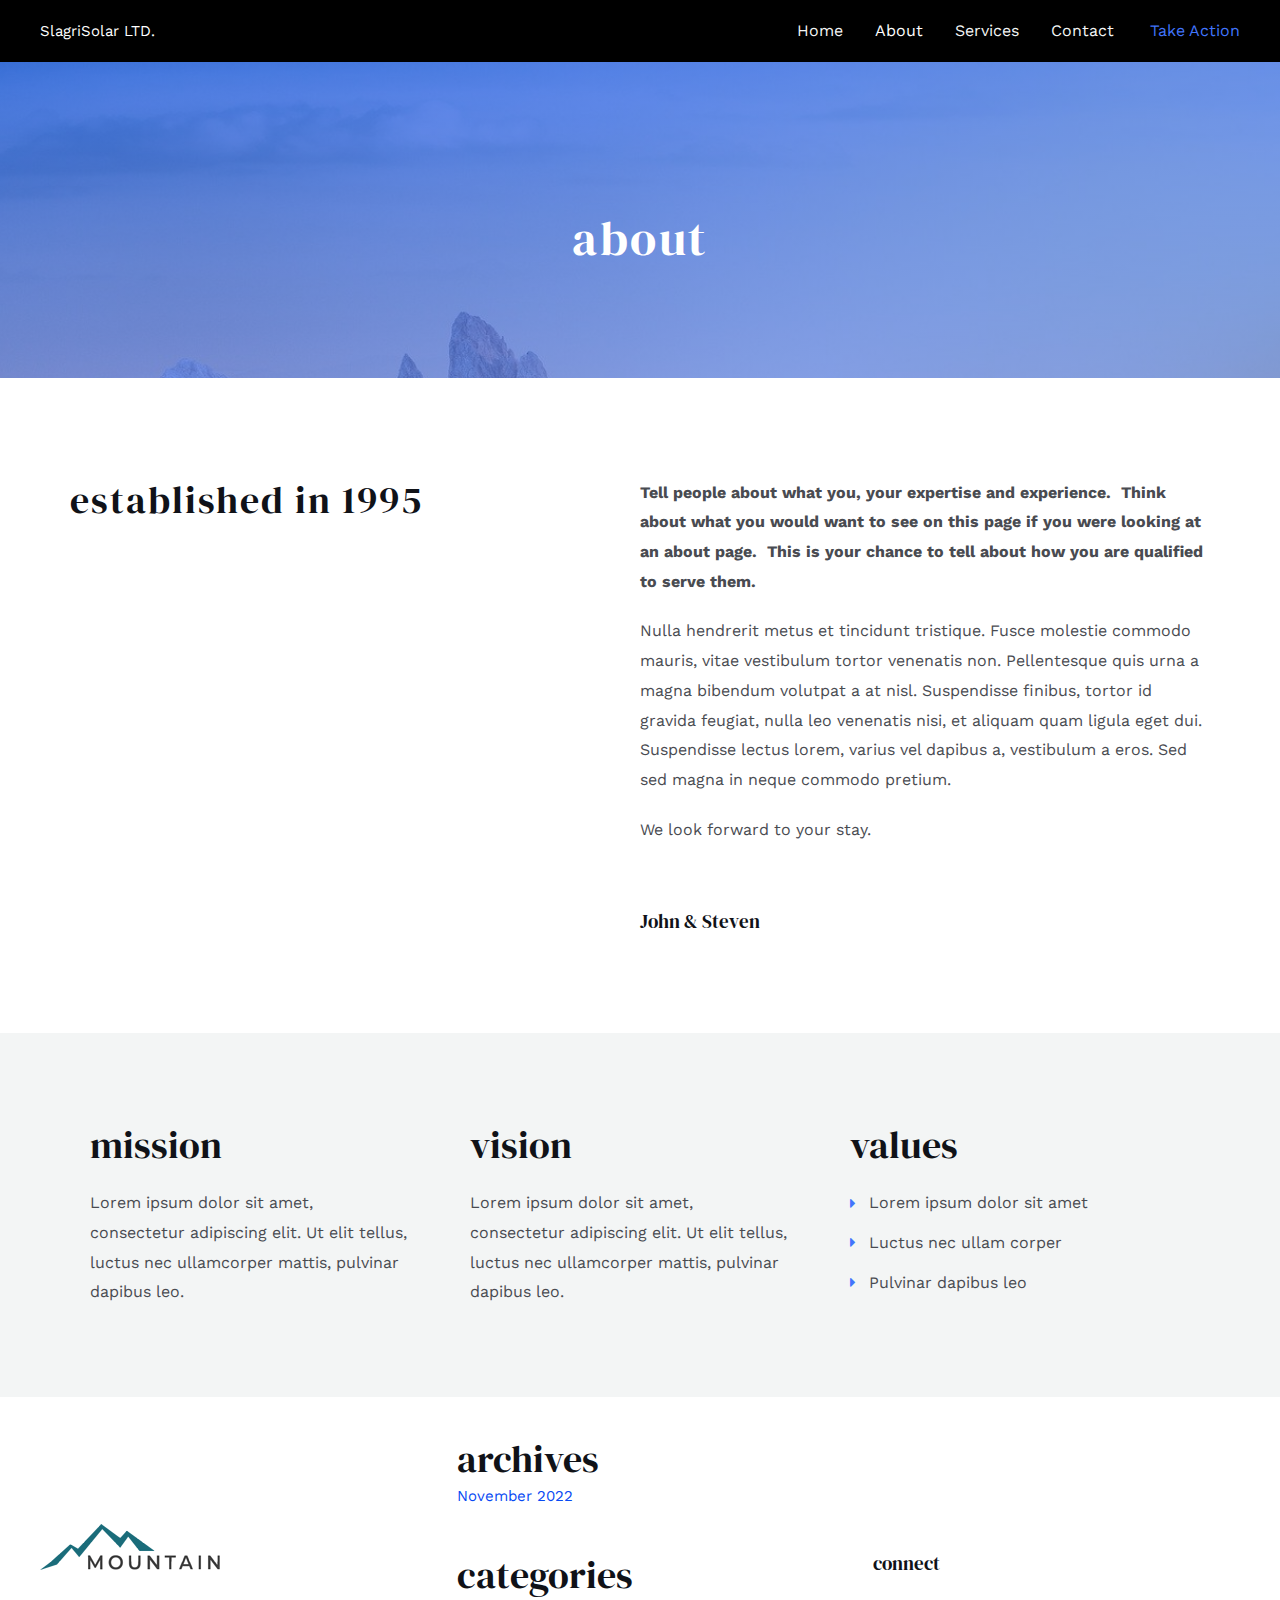
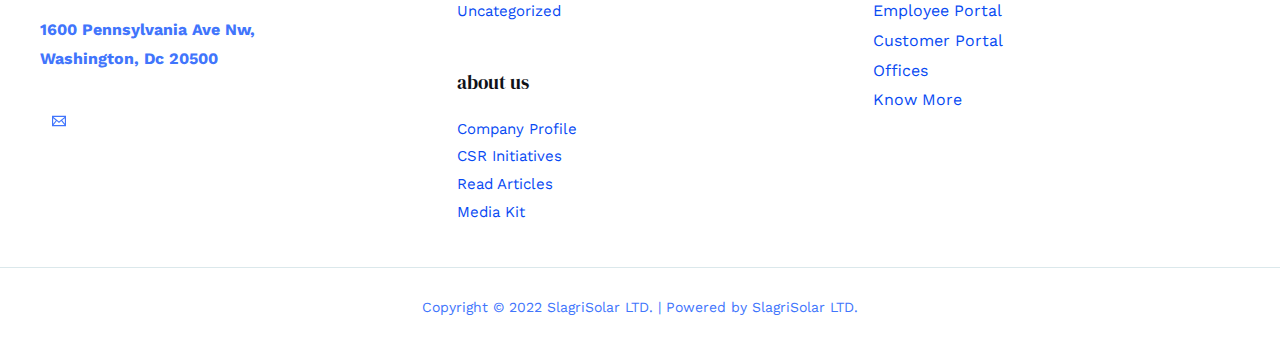
==== commit d1c7e193: "test2" ====
--- a/about.html
+++ b/about.html
@@ -1,36 +1,405 @@
-<!DOCTYPE html>  <html lang="en-US">  <head>  <meta charset="UTF-8">  <meta name="viewport" content="width=device-width, initial-scale=1">  <link rel="profile" href="https://gmpg.org/xfn/11">    <title>About &#8211; SlagriSolar LTD.</title> <meta name='robots' content='max-image-preview:large' /> <link rel='dns-prefetch' href='//fonts.googleapis.com' /> <link rel="alternate" type="application/rss+xml" title="SlagriSolar LTD. &raquo; Feed" href="http://localhost/codeanddesign/feed/" /> <link rel="alternate" type="application/rss+xml" title="SlagriSolar LTD. &raquo; Comments Feed" href="http://localhost/codeanddesign/comments/feed/" /> <script>
+<!DOCTYPE html>
+<html lang="en-US">
+<head>
+<meta charset="UTF-8">
+<meta name="viewport" content="width=device-width, initial-scale=1">
+<link rel="profile" href="https://gmpg.org/xfn/11">
+
+<title>About &#8211; SlagriSolar LTD.</title>
+<meta name='robots' content='max-image-preview:large' />
+<link rel='dns-prefetch' href='//fonts.googleapis.com' />
+<link rel="alternate" type="application/rss+xml" title="SlagriSolar LTD. &raquo; Feed" href="http://localhost/codeanddesign/feed/" />
+<link rel="alternate" type="application/rss+xml" title="SlagriSolar LTD. &raquo; Comments Feed" href="http://localhost/codeanddesign/comments/feed/" />
+<script>
 window._wpemojiSettings = {"baseUrl":"https:\/\/s.w.org\/images\/core\/emoji\/14.0.0\/72x72\/","ext":".png","svgUrl":"https:\/\/s.w.org\/images\/core\/emoji\/14.0.0\/svg\/","svgExt":".svg","source":{"concatemoji":"http:\/\/localhost\/codeanddesign\/wp-includes\/js\/wp-emoji-release.min.js?ver=6.1.1"}};
 /*! This file is auto-generated */
 !function(e,a,t){var n,r,o,i=a.createElement("canvas"),p=i.getContext&&i.getContext("2d");function s(e,t){var a=String.fromCharCode,e=(p.clearRect(0,0,i.width,i.height),p.fillText(a.apply(this,e),0,0),i.toDataURL());return p.clearRect(0,0,i.width,i.height),p.fillText(a.apply(this,t),0,0),e===i.toDataURL()}function c(e){var t=a.createElement("script");t.src=e,t.defer=t.type="text/javascript",a.getElementsByTagName("head")[0].appendChild(t)}for(o=Array("flag","emoji"),t.supports={everything:!0,everythingExceptFlag:!0},r=0;r<o.length;r++)t.supports[o[r]]=function(e){if(p&&p.fillText)switch(p.textBaseline="top",p.font="600 32px Arial",e){case"flag":return s([127987,65039,8205,9895,65039],[127987,65039,8203,9895,65039])?!1:!s([55356,56826,55356,56819],[55356,56826,8203,55356,56819])&&!s([55356,57332,56128,56423,56128,56418,56128,56421,56128,56430,56128,56423,56128,56447],[55356,57332,8203,56128,56423,8203,56128,56418,8203,56128,56421,8203,56128,56430,8203,56128,56423,8203,56128,56447]);case"emoji":return!s([129777,127995,8205,129778,127999],[129777,127995,8203,129778,127999])}return!1}(o[r]),t.supports.everything=t.supports.everything&&t.supports[o[r]],"flag"!==o[r]&&(t.supports.everythingExceptFlag=t.supports.everythingExceptFlag&&t.supports[o[r]]);t.supports.everythingExceptFlag=t.supports.everythingExceptFlag&&!t.supports.flag,t.DOMReady=!1,t.readyCallback=function(){t.DOMReady=!0},t.supports.everything||(n=function(){t.readyCallback()},a.addEventListener?(a.addEventListener("DOMContentLoaded",n,!1),e.addEventListener("load",n,!1)):(e.attachEvent("onload",n),a.attachEvent("onreadystatechange",function(){"complete"===a.readyState&&t.readyCallback()})),(e=t.source||{}).concatemoji?c(e.concatemoji):e.wpemoji&&e.twemoji&&(c(e.twemoji),c(e.wpemoji)))}(window,document,window._wpemojiSettings);
-</script> <style> img.wp-smiley, img.emoji { 	display: inline !important; 	border: none !important; 	box-shadow: none !important; 	height: 1em !important; 	width: 1em !important; 	margin: 0 0.07em !important; 	vertical-align: -0.1em !important; 	background: none !important; 	padding: 0 !important; } </style> 	<link rel='stylesheet' id='astra-theme-css-css' href='./css/astra-assets-css-minified-frontend.min.css' media='all' /> <style id='astra-theme-css-inline-css'> .ast-no-sidebar .entry-content .alignfull {margin-left: calc( -50vw + 50%);margin-right: calc( -50vw + 50%);max-width: 100vw;width: 100vw;}.ast-no-sidebar .entry-content .alignwide {margin-left: calc(-41vw + 50%);margin-right: calc(-41vw + 50%);max-width: unset;width: unset;}.ast-no-sidebar .entry-content .alignfull .alignfull,.ast-no-sidebar .entry-content .alignfull .alignwide,.ast-no-sidebar .entry-content .alignwide .alignfull,.ast-no-sidebar .entry-content .alignwide .alignwide,.ast-no-sidebar .entry-content .wp-block-column .alignfull,.ast-no-sidebar .entry-content .wp-block-column .alignwide{width: 100%;margin-left: auto;margin-right: auto;}.wp-block-gallery,.blocks-gallery-grid {margin: 0;}.wp-block-separator {max-width: 100px;}.wp-block-separator.is-style-wide,.wp-block-separator.is-style-dots {max-width: none;}.entry-content .has-2-columns .wp-block-column:first-child {padding-right: 10px;}.entry-content .has-2-columns .wp-block-column:last-child {padding-left: 10px;}@media (max-width: 782px) {.entry-content .wp-block-columns .wp-block-column {flex-basis: 100%;}.entry-content .has-2-columns .wp-block-column:first-child {padding-right: 0;}.entry-content .has-2-columns .wp-block-column:last-child {padding-left: 0;}}body .entry-content .wp-block-latest-posts {margin-left: 0;}body .entry-content .wp-block-latest-posts li {list-style: none;}.ast-no-sidebar .ast-container .entry-content .wp-block-latest-posts {margin-left: 0;}.ast-header-break-point .entry-content .alignwide {margin-left: auto;margin-right: auto;}.entry-content .blocks-gallery-item img {margin-bottom: auto;}.wp-block-pullquote {border-top: 4px solid #555d66;border-bottom: 4px solid #555d66;color: #40464d;}:root{--ast-container-default-xlg-padding:6.67em;--ast-container-default-lg-padding:5.67em;--ast-container-default-slg-padding:4.34em;--ast-container-default-md-padding:3.34em;--ast-container-default-sm-padding:6.67em;--ast-container-default-xs-padding:2.4em;--ast-container-default-xxs-padding:1.4em;}html{font-size:100%;}a,.page-title{color:var(--ast-global-color-0);}a:hover,a:focus{color:var(--ast-global-color-1);}body,button,input,select,textarea,.ast-button,.ast-custom-button{font-family:'Work Sans',sans-serif;font-weight:400;font-size:16px;font-size:1rem;}blockquote{color:var(--ast-global-color-3);}h1,.entry-content h1,.entry-content h1 a,h2,.entry-content h2,.entry-content h2 a,h3,.entry-content h3,.entry-content h3 a,h4,.entry-content h4,.entry-content h4 a,h5,.entry-content h5,.entry-content h5 a,h6,.entry-content h6,.entry-content h6 a,.site-title,.site-title a{font-family:'DM Serif Display',serif;font-weight:400;text-transform:lowercase;}.site-title{font-size:31px;font-size:1.9375rem;display:none;}header .custom-logo-link img{max-width:0px;}.astra-logo-svg{width:0px;}.ast-archive-description .ast-archive-title{font-size:40px;font-size:2.5rem;}.site-header .site-description{font-size:15px;font-size:0.9375rem;display:block;}.entry-title{font-size:30px;font-size:1.875rem;}h1,.entry-content h1,.entry-content h1 a{font-size:48px;font-size:3rem;font-weight:400;font-family:'DM Serif Display',serif;line-height:1.2;text-transform:lowercase;}h2,.entry-content h2,.entry-content h2 a{font-size:38px;font-size:2.375rem;font-weight:400;font-family:'DM Serif Display',serif;line-height:1.2;text-transform:lowercase;}h3,.entry-content h3,.entry-content h3 a{font-size:30px;font-size:1.875rem;font-weight:400;font-family:'DM Serif Display',serif;line-height:1.2;text-transform:lowercase;}h4,.entry-content h4,.entry-content h4 a{font-size:24px;font-size:1.5rem;line-height:1.2;font-family:'DM Serif Display',serif;text-transform:lowercase;}h5,.entry-content h5,.entry-content h5 a{font-size:21px;font-size:1.3125rem;line-height:1.2;font-family:'DM Serif Display',serif;text-transform:lowercase;}h6,.entry-content h6,.entry-content h6 a{font-size:17px;font-size:1.0625rem;line-height:1.2;font-family:'DM Serif Display',serif;text-transform:lowercase;}.ast-single-post .entry-title,.page-title{font-size:30px;font-size:1.875rem;}::selection{background-color:var(--ast-global-color-0);color:#ffffff;}body,h1,.entry-title a,.entry-content h1,.entry-content h1 a,h2,.entry-content h2,.entry-content h2 a,h3,.entry-content h3,.entry-content h3 a,h4,.entry-content h4,.entry-content h4 a,h5,.entry-content h5,.entry-content h5 a,h6,.entry-content h6,.entry-content h6 a{color:var(--ast-global-color-3);}.tagcloud a:hover,.tagcloud a:focus,.tagcloud a.current-item{color:#ffffff;border-color:var(--ast-global-color-0);background-color:var(--ast-global-color-0);}input:focus,input[type="text"]:focus,input[type="email"]:focus,input[type="url"]:focus,input[type="password"]:focus,input[type="reset"]:focus,input[type="search"]:focus,textarea:focus{border-color:var(--ast-global-color-0);}input[type="radio"]:checked,input[type=reset],input[type="checkbox"]:checked,input[type="checkbox"]:hover:checked,input[type="checkbox"]:focus:checked,input[type=range]::-webkit-slider-thumb{border-color:var(--ast-global-color-0);background-color:var(--ast-global-color-0);box-shadow:none;}.site-footer a:hover + .post-count,.site-footer a:focus + .post-count{background:var(--ast-global-color-0);border-color:var(--ast-global-color-0);}.single .nav-links .nav-previous,.single .nav-links .nav-next{color:var(--ast-global-color-0);}.entry-meta,.entry-meta *{line-height:1.45;color:var(--ast-global-color-0);}.entry-meta a:hover,.entry-meta a:hover *,.entry-meta a:focus,.entry-meta a:focus *,.page-links > .page-link,.page-links .page-link:hover,.post-navigation a:hover{color:var(--ast-global-color-1);}#cat option,.secondary .calendar_wrap thead a,.secondary .calendar_wrap thead a:visited{color:var(--ast-global-color-0);}.secondary .calendar_wrap #today,.ast-progress-val span{background:var(--ast-global-color-0);}.secondary a:hover + .post-count,.secondary a:focus + .post-count{background:var(--ast-global-color-0);border-color:var(--ast-global-color-0);}.calendar_wrap #today > a{color:#ffffff;}.page-links .page-link,.single .post-navigation a{color:var(--ast-global-color-0);}.widget-title{font-size:22px;font-size:1.375rem;color:var(--ast-global-color-3);}.ast-page-builder-template .hentry {margin: 0;}.ast-page-builder-template .site-content > .ast-container {max-width: 100%;padding: 0;}.ast-page-builder-template .site-content #primary {padding: 0;margin: 0;}.ast-page-builder-template .no-results {text-align: center;margin: 4em auto;}.ast-page-builder-template .ast-pagination {padding: 2em;}.ast-page-builder-template .entry-header.ast-no-title.ast-no-thumbnail {margin-top: 0;}.ast-page-builder-template .entry-header.ast-header-without-markup {margin-top: 0;margin-bottom: 0;}.ast-page-builder-template .entry-header.ast-no-title.ast-no-meta {margin-bottom: 0;}.ast-page-builder-template.single .post-navigation {padding-bottom: 2em;}.ast-page-builder-template.single-post .site-content > .ast-container {max-width: 100%;}.ast-page-builder-template .entry-header {margin-top: 4em;margin-left: auto;margin-right: auto;padding-left: 20px;padding-right: 20px;}.single.ast-page-builder-template .entry-header {padding-left: 20px;padding-right: 20px;}.ast-page-builder-template .ast-archive-description {margin: 4em auto 0;padding-left: 20px;padding-right: 20px;}.ast-page-builder-template.ast-no-sidebar .entry-content .alignwide {margin-left: 0;margin-right: 0;}@media (max-width:921px){#ast-desktop-header{display:none;}}@media (min-width:921px){#ast-mobile-header{display:none;}}.wp-block-buttons.aligncenter{justify-content:center;}@media (max-width:782px){.entry-content .wp-block-columns .wp-block-column{margin-left:0px;}}.wp-block-image.aligncenter{margin-left:auto;margin-right:auto;}.wp-block-table.aligncenter{margin-left:auto;margin-right:auto;}@media (max-width:921px){.ast-separate-container #primary,.ast-separate-container #secondary{padding:1.5em 0;}#primary,#secondary{padding:1.5em 0;margin:0;}.ast-left-sidebar #content > .ast-container{display:flex;flex-direction:column-reverse;width:100%;}.ast-separate-container .ast-article-post,.ast-separate-container .ast-article-single{padding:1.5em 2.14em;}.ast-author-box img.avatar{margin:20px 0 0 0;}}@media (min-width:922px){.ast-separate-container.ast-right-sidebar #primary,.ast-separate-container.ast-left-sidebar #primary{border:0;}.search-no-results.ast-separate-container #primary{margin-bottom:4em;}}.elementor-button-wrapper .elementor-button{border-style:solid;text-decoration:none;border-top-width:2px;border-right-width:2px;border-left-width:2px;border-bottom-width:2px;}body .elementor-button.elementor-size-sm,body .elementor-button.elementor-size-xs,body .elementor-button.elementor-size-md,body .elementor-button.elementor-size-lg,body .elementor-button.elementor-size-xl,body .elementor-button{border-radius:0px;padding-top:16px;padding-right:40px;padding-bottom:16px;padding-left:40px;}.elementor-button-wrapper .elementor-button{border-color:var(--ast-global-color-0);background-color:var(--ast-global-color-5);}.elementor-button-wrapper .elementor-button:hover,.elementor-button-wrapper .elementor-button:focus{color:#ffffff;background-color:var(--ast-global-color-1);border-color:var(--ast-global-color-1);}.wp-block-button .wp-block-button__link ,.elementor-button-wrapper .elementor-button,.elementor-button-wrapper .elementor-button:visited{color:var(--ast-global-color-0);}.elementor-button-wrapper .elementor-button{font-family:'Montserrat',sans-serif;font-weight:500;line-height:1;text-transform:uppercase;letter-spacing:2px;}body .elementor-button.elementor-size-sm,body .elementor-button.elementor-size-xs,body .elementor-button.elementor-size-md,body .elementor-button.elementor-size-lg,body .elementor-button.elementor-size-xl,body .elementor-button{font-size:12px;font-size:0.75rem;}.wp-block-button .wp-block-button__link:hover,.wp-block-button .wp-block-button__link:focus{color:#ffffff;background-color:var(--ast-global-color-1);border-color:var(--ast-global-color-1);}.elementor-widget-heading h1.elementor-heading-title{line-height:1.2;}.elementor-widget-heading h2.elementor-heading-title{line-height:1.2;}.elementor-widget-heading h3.elementor-heading-title{line-height:1.2;}.elementor-widget-heading h4.elementor-heading-title{line-height:1.2;}.elementor-widget-heading h5.elementor-heading-title{line-height:1.2;}.elementor-widget-heading h6.elementor-heading-title{line-height:1.2;}.wp-block-button .wp-block-button__link{border-style:solid;border-top-width:2px;border-right-width:2px;border-left-width:2px;border-bottom-width:2px;border-color:var(--ast-global-color-0);background-color:var(--ast-global-color-5);color:var(--ast-global-color-0);font-family:'Montserrat',sans-serif;font-weight:500;line-height:1;text-transform:uppercase;letter-spacing:2px;font-size:12px;font-size:0.75rem;border-radius:0px;padding-top:16px;padding-right:40px;padding-bottom:16px;padding-left:40px;}.menu-toggle,button,.ast-button,.ast-custom-button,.button,input#submit,input[type="button"],input[type="submit"],input[type="reset"]{border-style:solid;border-top-width:2px;border-right-width:2px;border-left-width:2px;border-bottom-width:2px;color:var(--ast-global-color-0);border-color:var(--ast-global-color-0);background-color:var(--ast-global-color-5);border-radius:0px;padding-top:16px;padding-right:40px;padding-bottom:16px;padding-left:40px;font-family:'Montserrat',sans-serif;font-weight:500;font-size:12px;font-size:0.75rem;line-height:1;text-transform:uppercase;letter-spacing:2px;}button:focus,.menu-toggle:hover,button:hover,.ast-button:hover,.ast-custom-button:hover .button:hover,.ast-custom-button:hover ,input[type=reset]:hover,input[type=reset]:focus,input#submit:hover,input#submit:focus,input[type="button"]:hover,input[type="button"]:focus,input[type="submit"]:hover,input[type="submit"]:focus{color:#ffffff;background-color:var(--ast-global-color-1);border-color:var(--ast-global-color-1);}@media (min-width:544px){.ast-container{max-width:100%;}}@media (max-width:544px){.ast-separate-container .ast-article-post,.ast-separate-container .ast-article-single,.ast-separate-container .comments-title,.ast-separate-container .ast-archive-description{padding:1.5em 1em;}.ast-separate-container #content .ast-container{padding-left:0.54em;padding-right:0.54em;}.ast-separate-container .ast-comment-list li.depth-1{padding:1.5em 1em;margin-bottom:1.5em;}.ast-separate-container .ast-comment-list .bypostauthor{padding:.5em;}.ast-search-menu-icon.ast-dropdown-active .search-field{width:170px;}}@media (max-width:921px){.ast-mobile-header-stack .main-header-bar .ast-search-menu-icon{display:inline-block;}.ast-header-break-point.ast-header-custom-item-outside .ast-mobile-header-stack .main-header-bar .ast-search-icon{margin:0;}.ast-comment-avatar-wrap img{max-width:2.5em;}.ast-separate-container .ast-comment-list li.depth-1{padding:1.5em 2.14em;}.ast-separate-container .comment-respond{padding:2em 2.14em;}.ast-comment-meta{padding:0 1.8888em 1.3333em;}}body,.ast-separate-container{background-color:var(--ast-global-color-4);;background-image:none;;}.ast-no-sidebar.ast-separate-container .entry-content .alignfull {margin-left: -6.67em;margin-right: -6.67em;width: auto;}@media (max-width: 1200px) {.ast-no-sidebar.ast-separate-container .entry-content .alignfull {margin-left: -2.4em;margin-right: -2.4em;}}@media (max-width: 768px) {.ast-no-sidebar.ast-separate-container .entry-content .alignfull {margin-left: -2.14em;margin-right: -2.14em;}}@media (max-width: 544px) {.ast-no-sidebar.ast-separate-container .entry-content .alignfull {margin-left: -1em;margin-right: -1em;}}.ast-no-sidebar.ast-separate-container .entry-content .alignwide {margin-left: -20px;margin-right: -20px;}.ast-no-sidebar.ast-separate-container .entry-content .wp-block-column .alignfull,.ast-no-sidebar.ast-separate-container .entry-content .wp-block-column .alignwide {margin-left: auto;margin-right: auto;width: 100%;}@media (max-width:921px){.widget-title{font-size:22px;font-size:1.375rem;}body,button,input,select,textarea,.ast-button,.ast-custom-button{font-size:16px;font-size:1rem;}#secondary,#secondary button,#secondary input,#secondary select,#secondary textarea{font-size:16px;font-size:1rem;}.site-title{display:none;}.ast-archive-description .ast-archive-title{font-size:40px;}.site-header .site-description{display:none;}.entry-title{font-size:30px;}h1,.entry-content h1,.entry-content h1 a{font-size:40px;}h2,.entry-content h2,.entry-content h2 a{font-size:32px;}h3,.entry-content h3,.entry-content h3 a{font-size:26px;}h4,.entry-content h4,.entry-content h4 a{font-size:20px;font-size:1.25rem;}h5,.entry-content h5,.entry-content h5 a{font-size:17px;font-size:1.0625rem;}h6,.entry-content h6,.entry-content h6 a{font-size:15px;font-size:0.9375rem;}.ast-single-post .entry-title,.page-title{font-size:30px;}}@media (max-width:544px){.widget-title{font-size:22px;font-size:1.375rem;}body,button,input,select,textarea,.ast-button,.ast-custom-button{font-size:16px;font-size:1rem;}#secondary,#secondary button,#secondary input,#secondary select,#secondary textarea{font-size:16px;font-size:1rem;}.site-title{display:none;}.ast-archive-description .ast-archive-title{font-size:40px;}.site-header .site-description{display:none;}.entry-title{font-size:30px;}h1,.entry-content h1,.entry-content h1 a{font-size:36px;}h2,.entry-content h2,.entry-content h2 a{font-size:28px;}h3,.entry-content h3,.entry-content h3 a{font-size:22px;}h4,.entry-content h4,.entry-content h4 a{font-size:18px;font-size:1.125rem;}h5,.entry-content h5,.entry-content h5 a{font-size:15px;font-size:0.9375rem;}h6,.entry-content h6,.entry-content h6 a{font-size:14px;font-size:0.875rem;}.ast-single-post .entry-title,.page-title{font-size:30px;}header .custom-logo-link img,.ast-header-break-point .site-branding img,.ast-header-break-point .custom-logo-link img{max-width:160px;}.astra-logo-svg{width:160px;}.ast-header-break-point .site-logo-img .custom-mobile-logo-link img{max-width:160px;}}@media (max-width:544px){html{font-size:100%;}}@media (min-width:922px){.ast-container{max-width:1240px;}}@font-face {font-family: "Astra";src: url(./fonts/astra.woff) format("woff"),url(./fonts/astra.ttf) format("truetype"),url(http://localhost/codeanddesign/wp-content/themes/astra/assets/fonts/astra.svg#astra) format("svg");font-weight: normal;font-style: normal;font-display: fallback;}@media (min-width:922px){.main-header-menu .sub-menu .menu-item.ast-left-align-sub-menu:hover > .sub-menu,.main-header-menu .sub-menu .menu-item.ast-left-align-sub-menu.focus > .sub-menu{margin-left:-2px;}}.ast-theme-transparent-header [data-section="section-header-mobile-trigger"] .ast-button-wrap .ast-mobile-menu-trigger-fill,.ast-theme-transparent-header [data-section="section-header-mobile-trigger"] .ast-button-wrap .ast-mobile-menu-trigger-minimal{border:none;}.astra-icon-down_arrow::after {content: "\e900";font-family: Astra;}.astra-icon-close::after {content: "\e5cd";font-family: Astra;}.astra-icon-drag_handle::after {content: "\e25d";font-family: Astra;}.astra-icon-format_align_justify::after {content: "\e235";font-family: Astra;}.astra-icon-menu::after {content: "\e5d2";font-family: Astra;}.astra-icon-reorder::after {content: "\e8fe";font-family: Astra;}.astra-icon-search::after {content: "\e8b6";font-family: Astra;}.astra-icon-zoom_in::after {content: "\e56b";font-family: Astra;}.astra-icon-check-circle::after {content: "\e901";font-family: Astra;}.astra-icon-shopping-cart::after {content: "\f07a";font-family: Astra;}.astra-icon-shopping-bag::after {content: "\f290";font-family: Astra;}.astra-icon-shopping-basket::after {content: "\f291";font-family: Astra;}.astra-icon-circle-o::after {content: "\e903";font-family: Astra;}.astra-icon-certificate::after {content: "\e902";font-family: Astra;}blockquote {padding: 1.2em;}:root .has-ast-global-color-0-color{color:var(--ast-global-color-0);}:root .has-ast-global-color-0-background-color{background-color:var(--ast-global-color-0);}:root .wp-block-button .has-ast-global-color-0-color{color:var(--ast-global-color-0);}:root .wp-block-button .has-ast-global-color-0-background-color{background-color:var(--ast-global-color-0);}:root .has-ast-global-color-1-color{color:var(--ast-global-color-1);}:root .has-ast-global-color-1-background-color{background-color:var(--ast-global-color-1);}:root .wp-block-button .has-ast-global-color-1-color{color:var(--ast-global-color-1);}:root .wp-block-button .has-ast-global-color-1-background-color{background-color:var(--ast-global-color-1);}:root .has-ast-global-color-2-color{color:var(--ast-global-color-2);}:root .has-ast-global-color-2-background-color{background-color:var(--ast-global-color-2);}:root .wp-block-button .has-ast-global-color-2-color{color:var(--ast-global-color-2);}:root .wp-block-button .has-ast-global-color-2-background-color{background-color:var(--ast-global-color-2);}:root .has-ast-global-color-3-color{color:var(--ast-global-color-3);}:root .has-ast-global-color-3-background-color{background-color:var(--ast-global-color-3);}:root .wp-block-button .has-ast-global-color-3-color{color:var(--ast-global-color-3);}:root .wp-block-button .has-ast-global-color-3-background-color{background-color:var(--ast-global-color-3);}:root .has-ast-global-color-4-color{color:var(--ast-global-color-4);}:root .has-ast-global-color-4-background-color{background-color:var(--ast-global-color-4);}:root .wp-block-button .has-ast-global-color-4-color{color:var(--ast-global-color-4);}:root .wp-block-button .has-ast-global-color-4-background-color{background-color:var(--ast-global-color-4);}:root .has-ast-global-color-5-color{color:var(--ast-global-color-5);}:root .has-ast-global-color-5-background-color{background-color:var(--ast-global-color-5);}:root .wp-block-button .has-ast-global-color-5-color{color:var(--ast-global-color-5);}:root .wp-block-button .has-ast-global-color-5-background-color{background-color:var(--ast-global-color-5);}:root .has-ast-global-color-6-color{color:var(--ast-global-color-6);}:root .has-ast-global-color-6-background-color{background-color:var(--ast-global-color-6);}:root .wp-block-button .has-ast-global-color-6-color{color:var(--ast-global-color-6);}:root .wp-block-button .has-ast-global-color-6-background-color{background-color:var(--ast-global-color-6);}:root .has-ast-global-color-7-color{color:var(--ast-global-color-7);}:root .has-ast-global-color-7-background-color{background-color:var(--ast-global-color-7);}:root .wp-block-button .has-ast-global-color-7-color{color:var(--ast-global-color-7);}:root .wp-block-button .has-ast-global-color-7-background-color{background-color:var(--ast-global-color-7);}:root .has-ast-global-color-8-color{color:var(--ast-global-color-8);}:root .has-ast-global-color-8-background-color{background-color:var(--ast-global-color-8);}:root .wp-block-button .has-ast-global-color-8-color{color:var(--ast-global-color-8);}:root .wp-block-button .has-ast-global-color-8-background-color{background-color:var(--ast-global-color-8);}:root{--ast-global-color-0:#4175FC;--ast-global-color-1:#084AF3;--ast-global-color-2:#101218;--ast-global-color-3:#494B51;--ast-global-color-4:#F3F5F5;--ast-global-color-5:#FFFFFF;--ast-global-color-6:#000000;--ast-global-color-7:#4B4F58;--ast-global-color-8:#F6F7F8;}:root {--ast-border-color : #dddddd;}@media (min-width:921px){.ast-theme-transparent-header #masthead{position:absolute;left:0;right:0;}.ast-theme-transparent-header .main-header-bar,.ast-theme-transparent-header.ast-header-break-point .main-header-bar{background:none;}body.elementor-editor-active.ast-theme-transparent-header #masthead,.fl-builder-edit .ast-theme-transparent-header #masthead,body.vc_editor.ast-theme-transparent-header #masthead,body.brz-ed.ast-theme-transparent-header #masthead{z-index:0;}.ast-header-break-point.ast-replace-site-logo-transparent.ast-theme-transparent-header .custom-mobile-logo-link{display:none;}.ast-header-break-point.ast-replace-site-logo-transparent.ast-theme-transparent-header .transparent-custom-logo{display:inline-block;}.ast-theme-transparent-header .ast-above-header,.ast-theme-transparent-header .ast-above-header.ast-above-header-bar{background-image:none;background-color:transparent;}.ast-theme-transparent-header .ast-below-header{background-image:none;background-color:transparent;}}.ast-theme-transparent-header .main-header-bar,.ast-theme-transparent-header.ast-header-break-point .main-header-bar-wrap .main-header-menu,.ast-theme-transparent-header.ast-header-break-point .main-header-bar-wrap .main-header-bar,.ast-theme-transparent-header.ast-header-break-point .ast-mobile-header-wrap .main-header-bar{background-color:#000000;}.ast-theme-transparent-header .main-header-bar .ast-search-menu-icon form{background-color:#000000;}.ast-theme-transparent-header .ast-above-header,.ast-theme-transparent-header .ast-above-header.ast-above-header-bar,.ast-theme-transparent-header .ast-below-header,.ast-header-break-point.ast-theme-transparent-header .ast-above-header,.ast-header-break-point.ast-theme-transparent-header .ast-below-header{background-color:#000000;}.ast-theme-transparent-header .site-title a,.ast-theme-transparent-header .site-title a:focus,.ast-theme-transparent-header .site-title a:hover,.ast-theme-transparent-header .site-title a:visited{color:#ffffff;}.ast-theme-transparent-header .site-header .site-description{color:#ffffff;}.ast-theme-transparent-header .ast-builder-menu .main-header-menu,.ast-theme-transparent-header .ast-builder-menu .main-header-menu .menu-link,.ast-theme-transparent-header [CLASS*="ast-builder-menu-"] .main-header-menu .menu-item > .menu-link,.ast-theme-transparent-header .ast-masthead-custom-menu-items,.ast-theme-transparent-header .ast-masthead-custom-menu-items a,.ast-theme-transparent-header .ast-builder-menu .main-header-menu .menu-item > .ast-menu-toggle,.ast-theme-transparent-header .ast-builder-menu .main-header-menu .menu-item > .ast-menu-toggle,.ast-theme-transparent-header .ast-above-header-navigation a,.ast-header-break-point.ast-theme-transparent-header .ast-above-header-navigation a,.ast-header-break-point.ast-theme-transparent-header .ast-above-header-navigation > ul.ast-above-header-menu > .menu-item-has-children:not(.current-menu-item) > .ast-menu-toggle,.ast-theme-transparent-header .ast-below-header-menu,.ast-theme-transparent-header .ast-below-header-menu a,.ast-header-break-point.ast-theme-transparent-header .ast-below-header-menu a,.ast-header-break-point.ast-theme-transparent-header .ast-below-header-menu,.ast-theme-transparent-header .main-header-menu .menu-link{color:var(--ast-global-color-4);}.ast-theme-transparent-header .ast-builder-menu .main-header-menu .menu-item:hover > .menu-link,.ast-theme-transparent-header .ast-builder-menu .main-header-menu .menu-item:hover > .ast-menu-toggle,.ast-theme-transparent-header .ast-builder-menu .main-header-menu .ast-masthead-custom-menu-items a:hover,.ast-theme-transparent-header .ast-builder-menu .main-header-menu .focus > .menu-link,.ast-theme-transparent-header .ast-builder-menu .main-header-menu .focus > .ast-menu-toggle,.ast-theme-transparent-header .ast-builder-menu .main-header-menu .current-menu-item > .menu-link,.ast-theme-transparent-header .ast-builder-menu .main-header-menu .current-menu-ancestor > .menu-link,.ast-theme-transparent-header .ast-builder-menu .main-header-menu .current-menu-item > .ast-menu-toggle,.ast-theme-transparent-header .ast-builder-menu .main-header-menu .current-menu-ancestor > .ast-menu-toggle,.ast-theme-transparent-header [CLASS*="ast-builder-menu-"] .main-header-menu .current-menu-item > .menu-link,.ast-theme-transparent-header [CLASS*="ast-builder-menu-"] .main-header-menu .current-menu-ancestor > .menu-link,.ast-theme-transparent-header [CLASS*="ast-builder-menu-"] .main-header-menu .current-menu-item > .ast-menu-toggle,.ast-theme-transparent-header [CLASS*="ast-builder-menu-"] .main-header-menu .current-menu-ancestor > .ast-menu-toggle,.ast-theme-transparent-header .main-header-menu .menu-item:hover > .menu-link,.ast-theme-transparent-header .main-header-menu .current-menu-item > .menu-link,.ast-theme-transparent-header .main-header-menu .current-menu-ancestor > .menu-link{color:var(--ast-global-color-5);}.ast-theme-transparent-header div.ast-masthead-custom-menu-items,.ast-theme-transparent-header div.ast-masthead-custom-menu-items .widget,.ast-theme-transparent-header div.ast-masthead-custom-menu-items .widget-title,.ast-theme-transparent-header .site-header-section [CLASS*="ast-header-html-"] .ast-builder-html-element{color:#ffffff;}@media (max-width:921px){.ast-theme-transparent-header #masthead{position:absolute;left:0;right:0;}.ast-theme-transparent-header .main-header-bar,.ast-theme-transparent-header.ast-header-break-point .main-header-bar{background:none;}body.elementor-editor-active.ast-theme-transparent-header #masthead,.fl-builder-edit .ast-theme-transparent-header #masthead,body.vc_editor.ast-theme-transparent-header #masthead,body.brz-ed.ast-theme-transparent-header #masthead{z-index:0;}.ast-header-break-point.ast-replace-site-logo-transparent.ast-theme-transparent-header .custom-mobile-logo-link{display:none;}.ast-header-break-point.ast-replace-site-logo-transparent.ast-theme-transparent-header .transparent-custom-logo{display:inline-block;}.ast-theme-transparent-header .ast-above-header,.ast-theme-transparent-header .ast-above-header.ast-above-header-bar{background-image:none;background-color:transparent;}.ast-theme-transparent-header .ast-below-header{background-image:none;background-color:transparent;}}@media (max-width:921px){.ast-theme-transparent-header .main-header-bar,.ast-theme-transparent-header.ast-header-break-point .main-header-bar-wrap .main-header-menu,.ast-theme-transparent-header.ast-header-break-point .main-header-bar-wrap .main-header-bar,.ast-theme-transparent-header.ast-header-break-point .ast-mobile-header-wrap .main-header-bar{background-color:#000000;}.ast-theme-transparent-header .main-header-bar .ast-search-menu-icon form{background-color:#000000;}.ast-theme-transparent-header .ast-above-header,.ast-theme-transparent-header .ast-above-header.ast-above-header-bar,.ast-theme-transparent-header .ast-below-header,.ast-header-break-point.ast-theme-transparent-header .ast-above-header,.ast-header-break-point.ast-theme-transparent-header .ast-below-header{background-color:#000000;}.ast-theme-transparent-header .ast-builder-menu .main-header-menu,.ast-theme-transparent-header .ast-builder-menu .main-header-menu .menu-link,.ast-theme-transparent-header [CLASS*="ast-builder-menu-"] .main-header-menu .menu-item > .menu-link,.ast-theme-transparent-header .ast-masthead-custom-menu-items,.ast-theme-transparent-header .ast-masthead-custom-menu-items a,.ast-theme-transparent-header .ast-builder-menu .main-header-menu .menu-item > .ast-menu-toggle,.ast-theme-transparent-header .ast-builder-menu .main-header-menu .menu-item > .ast-menu-toggle,.ast-theme-transparent-header .main-header-menu .menu-link{color:var(--ast-global-color-3);}.ast-theme-transparent-header .ast-builder-menu .main-header-menu .menu-item:hover > .menu-link,.ast-theme-transparent-header .ast-builder-menu .main-header-menu .menu-item:hover > .ast-menu-toggle,.ast-theme-transparent-header .ast-builder-menu .main-header-menu .ast-masthead-custom-menu-items a:hover,.ast-theme-transparent-header .ast-builder-menu .main-header-menu .focus > .menu-link,.ast-theme-transparent-header .ast-builder-menu .main-header-menu .focus > .ast-menu-toggle,.ast-theme-transparent-header .ast-builder-menu .main-header-menu .current-menu-item > .menu-link,.ast-theme-transparent-header .ast-builder-menu .main-header-menu .current-menu-ancestor > .menu-link,.ast-theme-transparent-header .ast-builder-menu .main-header-menu .current-menu-item > .ast-menu-toggle,.ast-theme-transparent-header .ast-builder-menu .main-header-menu .current-menu-ancestor > .ast-menu-toggle,.ast-theme-transparent-header [CLASS*="ast-builder-menu-"] .main-header-menu .current-menu-item > .menu-link,.ast-theme-transparent-header [CLASS*="ast-builder-menu-"] .main-header-menu .current-menu-ancestor > .menu-link,.ast-theme-transparent-header [CLASS*="ast-builder-menu-"] .main-header-menu .current-menu-item > .ast-menu-toggle,.ast-theme-transparent-header [CLASS*="ast-builder-menu-"] .main-header-menu .current-menu-ancestor > .ast-menu-toggle,.ast-theme-transparent-header .main-header-menu .menu-item:hover > .menu-link,.ast-theme-transparent-header .main-header-menu .current-menu-item > .menu-link,.ast-theme-transparent-header .main-header-menu .current-menu-ancestor > .menu-link{color:var(--ast-global-color-2);}}@media (max-width:544px){.ast-theme-transparent-header .main-header-bar,.ast-theme-transparent-header.ast-header-break-point .main-header-bar-wrap .main-header-menu,.ast-theme-transparent-header.ast-header-break-point .main-header-bar-wrap .main-header-bar,.ast-theme-transparent-header.ast-header-break-point .ast-mobile-header-wrap .main-header-bar{background-color:#000000;}.ast-theme-transparent-header .main-header-bar .ast-search-menu-icon form{background-color:#000000;}.ast-theme-transparent-header .ast-above-header,.ast-theme-transparent-header .ast-above-header.ast-above-header-bar,.ast-theme-transparent-header .ast-below-header,.ast-header-break-point.ast-theme-transparent-header .ast-above-header,.ast-header-break-point.ast-theme-transparent-header .ast-below-header{background-color:#000000;}}.ast-theme-transparent-header #ast-desktop-header > [CLASS*="-header-wrap"]:nth-last-child(2) > [CLASS*="-header-bar"],.ast-theme-transparent-header.ast-header-break-point #ast-mobile-header > [CLASS*="-header-wrap"]:nth-last-child(2) > [CLASS*="-header-bar"]{border-bottom-width:0px;border-bottom-style:solid;border-bottom-color:rgba(0,0,0,0);}.ast-breadcrumbs .trail-browse,.ast-breadcrumbs .trail-items,.ast-breadcrumbs .trail-items li{display:inline-block;margin:0;padding:0;border:none;background:inherit;text-indent:0;}.ast-breadcrumbs .trail-browse{font-size:inherit;font-style:inherit;font-weight:inherit;color:inherit;}.ast-breadcrumbs .trail-items{list-style:none;}.trail-items li::after{padding:0 0.3em;content:"\00bb";}.trail-items li:last-of-type::after{display:none;}h1,.entry-content h1,h2,.entry-content h2,h3,.entry-content h3,h4,.entry-content h4,h5,.entry-content h5,h6,.entry-content h6{color:var(--ast-global-color-2);}@media (max-width:921px){.ast-builder-grid-row-container.ast-builder-grid-row-tablet-3-firstrow .ast-builder-grid-row > *:first-child,.ast-builder-grid-row-container.ast-builder-grid-row-tablet-3-lastrow .ast-builder-grid-row > *:last-child{grid-column:1 / -1;}}@media (max-width:544px){.ast-builder-grid-row-container.ast-builder-grid-row-mobile-3-firstrow .ast-builder-grid-row > *:first-child,.ast-builder-grid-row-container.ast-builder-grid-row-mobile-3-lastrow .ast-builder-grid-row > *:last-child{grid-column:1 / -1;}}.ast-builder-layout-element[data-section="title_tagline"]{display:flex;}@media (max-width:921px){.ast-header-break-point .ast-builder-layout-element[data-section="title_tagline"]{display:flex;}}@media (max-width:544px){.ast-header-break-point .ast-builder-layout-element[data-section="title_tagline"]{display:flex;}}[data-section*="section-hb-button-"] .menu-link{display:none;}.ast-header-button-1 .ast-custom-button{color:var(--ast-global-color-5);background:var(--ast-global-color-0);}.ast-header-button-1 .ast-custom-button:hover{background:var(--ast-global-color-1);}.ast-header-button-1[data-section*="section-hb-button-"] .ast-builder-button-wrap .ast-custom-button{padding-top:15px;padding-bottom:15px;padding-left:30px;padding-right:30px;}.ast-header-button-1[data-section="section-hb-button-1"]{display:flex;}@media (max-width:921px){.ast-header-break-point .ast-header-button-1[data-section="section-hb-button-1"]{display:none;}}@media (max-width:544px){.ast-header-break-point .ast-header-button-1[data-section="section-hb-button-1"]{display:none;}}.ast-builder-menu-1{font-family:inherit;font-weight:inherit;}.ast-builder-menu-1 .sub-menu,.ast-builder-menu-1 .inline-on-mobile .sub-menu{border-top-width:1px;border-bottom-width:1px;border-right-width:1px;border-left-width:1px;border-color:#eaeaea;border-style:solid;width:1189px;border-radius:0px;}.ast-builder-menu-1 .main-header-menu > .menu-item > .sub-menu,.ast-builder-menu-1 .main-header-menu > .menu-item > .astra-full-megamenu-wrapper{margin-top:0px;}.ast-desktop .ast-builder-menu-1 .main-header-menu > .menu-item > .sub-menu:before,.ast-desktop .ast-builder-menu-1 .main-header-menu > .menu-item > .astra-full-megamenu-wrapper:before{height:calc( 0px + 5px );}.ast-desktop .ast-builder-menu-1 .menu-item .sub-menu .menu-link{border-bottom-width:1px;border-color:#eaeaea;border-style:solid;}.ast-desktop .ast-builder-menu-1 .menu-item .sub-menu .menu-item:last-child .menu-link{border-bottom-width:0;}@media (max-width:921px){.ast-header-break-point .ast-builder-menu-1 .menu-item.menu-item-has-children > .ast-menu-toggle{top:0;}.ast-builder-menu-1 .menu-item-has-children > .menu-link:after{content:unset;}.ast-builder-menu-1 .main-header-menu > .menu-item > .sub-menu,.ast-builder-menu-1 .main-header-menu > .menu-item > .astra-full-megamenu-wrapper{margin-top:0;}}@media (max-width:544px){.ast-header-break-point .ast-builder-menu-1 .menu-item.menu-item-has-children > .ast-menu-toggle{top:0;}.ast-builder-menu-1 .main-header-menu > .menu-item > .sub-menu,.ast-builder-menu-1 .main-header-menu > .menu-item > .astra-full-megamenu-wrapper{margin-top:0;}}.ast-builder-menu-1{display:flex;}@media (max-width:921px){.ast-header-break-point .ast-builder-menu-1{display:flex;}}@media (max-width:544px){.ast-header-break-point .ast-builder-menu-1{display:flex;}}.site-below-footer-wrap{padding-top:20px;padding-bottom:20px;}.site-below-footer-wrap[data-section="section-below-footer-builder"]{background-color:var(--ast-global-color-5);;background-image:none;;min-height:80px;border-style:solid;border-width:0px;border-top-width:1px;border-top-color:#dbe8eb;}.site-below-footer-wrap[data-section="section-below-footer-builder"] .ast-builder-grid-row{max-width:1200px;margin-left:auto;margin-right:auto;}.site-below-footer-wrap[data-section="section-below-footer-builder"] .ast-builder-grid-row,.site-below-footer-wrap[data-section="section-below-footer-builder"] .site-footer-section{align-items:flex-start;}.site-below-footer-wrap[data-section="section-below-footer-builder"].ast-footer-row-inline .site-footer-section{display:flex;margin-bottom:0;}.ast-builder-grid-row-full .ast-builder-grid-row{grid-template-columns:1fr;}@media (max-width:921px){.site-below-footer-wrap[data-section="section-below-footer-builder"].ast-footer-row-tablet-inline .site-footer-section{display:flex;margin-bottom:0;}.site-below-footer-wrap[data-section="section-below-footer-builder"].ast-footer-row-tablet-stack .site-footer-section{display:block;margin-bottom:10px;}.ast-builder-grid-row-container.ast-builder-grid-row-tablet-full .ast-builder-grid-row{grid-template-columns:1fr;}}@media (max-width:544px){.site-below-footer-wrap[data-section="section-below-footer-builder"].ast-footer-row-mobile-inline .site-footer-section{display:flex;margin-bottom:0;}.site-below-footer-wrap[data-section="section-below-footer-builder"].ast-footer-row-mobile-stack .site-footer-section{display:block;margin-bottom:10px;}.ast-builder-grid-row-container.ast-builder-grid-row-mobile-full .ast-builder-grid-row{grid-template-columns:1fr;}}@media (max-width:921px){.site-below-footer-wrap[data-section="section-below-footer-builder"]{padding-left:30px;padding-right:30px;}}@media (max-width:544px){.site-below-footer-wrap[data-section="section-below-footer-builder"]{padding-top:20px;padding-bottom:20px;}}.site-below-footer-wrap[data-section="section-below-footer-builder"]{display:grid;}@media (max-width:921px){.ast-header-break-point .site-below-footer-wrap[data-section="section-below-footer-builder"]{display:grid;}}@media (max-width:544px){.ast-header-break-point .site-below-footer-wrap[data-section="section-below-footer-builder"]{display:grid;}}.ast-footer-copyright{text-align:center;}.ast-footer-copyright {color:var(--ast-global-color-0);}@media (max-width:921px){.ast-footer-copyright{text-align:center;}}@media (max-width:544px){.ast-footer-copyright{text-align:center;}}.ast-footer-copyright {font-size:14px;font-size:0.875rem;}@media (max-width:544px){.ast-footer-copyright {font-size:14px;font-size:0.875rem;}}.ast-footer-copyright.ast-builder-layout-element{display:flex;}@media (max-width:921px){.ast-header-break-point .ast-footer-copyright.ast-builder-layout-element{display:flex;}}@media (max-width:544px){.ast-header-break-point .ast-footer-copyright.ast-builder-layout-element{display:flex;}}.ast-builder-social-element:hover {color: #0274be;}.ast-social-stack-desktop .ast-builder-social-element,.ast-social-stack-tablet .ast-builder-social-element,.ast-social-stack-mobile .ast-builder-social-element {margin-top: 6px;margin-bottom: 6px;}.ast-social-color-type-official .ast-builder-social-element,.ast-social-color-type-official .social-item-label {color: var(--color);background-color: var(--background-color);}.header-social-inner-wrap.ast-social-color-type-official .ast-builder-social-element svg,.footer-social-inner-wrap.ast-social-color-type-official .ast-builder-social-element svg {fill: currentColor;}.social-show-label-true .ast-builder-social-element {width: auto;padding: 0 0.4em;}[data-section^="section-fb-social-icons-"] .footer-social-inner-wrap {text-align: center;}.ast-footer-social-wrap {width: 100%;}.ast-footer-social-wrap .ast-builder-social-element:first-child {margin-left: 0;}.ast-footer-social-wrap .ast-builder-social-element:last-child {margin-right: 0;}.ast-header-social-wrap .ast-builder-social-element:first-child {margin-left: 0;}.ast-header-social-wrap .ast-builder-social-element:last-child {margin-right: 0;}.ast-builder-social-element {line-height: 1;color: #3a3a3a;background: transparent;vertical-align: middle;transition: all 0.01s;margin-left: 6px;margin-right: 6px;justify-content: center;align-items: center;}.ast-builder-social-element {line-height: 1;color: #3a3a3a;background: transparent;vertical-align: middle;transition: all 0.01s;margin-left: 6px;margin-right: 6px;justify-content: center;align-items: center;}.ast-builder-social-element .social-item-label {padding-left: 6px;}.ast-footer-social-1-wrap .ast-builder-social-element{margin-left:7.5px;margin-right:7.5px;padding:12px;border-radius:50px;background:var(--ast-global-color-5);}.ast-footer-social-1-wrap .ast-builder-social-element svg{width:14px;height:14px;}.ast-footer-social-1-wrap .ast-social-icon-image-wrap{margin:12px;}.ast-footer-social-1-wrap .ast-social-color-type-custom svg{fill:var(--ast-global-color-0);}.ast-footer-social-1-wrap .ast-social-color-type-custom .social-item-label{color:var(--ast-global-color-0);}[data-section="section-fb-social-icons-1"] .footer-social-inner-wrap{text-align:left;}@media (max-width:921px){[data-section="section-fb-social-icons-1"] .footer-social-inner-wrap{text-align:left;}}@media (max-width:544px){.ast-footer-social-1-wrap{margin-bottom:25px;}[data-section="section-fb-social-icons-1"] .footer-social-inner-wrap{text-align:left;}}.ast-builder-layout-element[data-section="section-fb-social-icons-1"]{display:flex;}@media (max-width:921px){.ast-header-break-point .ast-builder-layout-element[data-section="section-fb-social-icons-1"]{display:flex;}}@media (max-width:544px){.ast-header-break-point .ast-builder-layout-element[data-section="section-fb-social-icons-1"]{display:flex;}}.site-footer{background-color:var(--ast-global-color-5);;background-image:none;;}.site-primary-footer-wrap{padding-top:45px;padding-bottom:45px;}.site-primary-footer-wrap[data-section="section-primary-footer-builder"]{background-color:var(--ast-global-color-5);;background-image:none;;}.site-primary-footer-wrap[data-section="section-primary-footer-builder"] .ast-builder-grid-row{max-width:1200px;margin-left:auto;margin-right:auto;}.site-primary-footer-wrap[data-section="section-primary-footer-builder"] .ast-builder-grid-row,.site-primary-footer-wrap[data-section="section-primary-footer-builder"] .site-footer-section{align-items:center;}.site-primary-footer-wrap[data-section="section-primary-footer-builder"].ast-footer-row-inline .site-footer-section{display:flex;margin-bottom:0;}.ast-builder-grid-row-3-equal .ast-builder-grid-row{grid-template-columns:repeat( 3,1fr );}@media (max-width:921px){.site-primary-footer-wrap[data-section="section-primary-footer-builder"]{background-color:#ffffff;;background-image:none;;}.site-primary-footer-wrap[data-section="section-primary-footer-builder"].ast-footer-row-tablet-inline .site-footer-section{display:flex;margin-bottom:0;}.site-primary-footer-wrap[data-section="section-primary-footer-builder"].ast-footer-row-tablet-stack .site-footer-section{display:block;margin-bottom:10px;}.ast-builder-grid-row-container.ast-builder-grid-row-tablet-3-equal .ast-builder-grid-row{grid-template-columns:repeat( 3,1fr );}}@media (max-width:544px){.site-primary-footer-wrap[data-section="section-primary-footer-builder"].ast-footer-row-mobile-inline .site-footer-section{display:flex;margin-bottom:0;}.site-primary-footer-wrap[data-section="section-primary-footer-builder"].ast-footer-row-mobile-stack .site-footer-section{display:block;margin-bottom:10px;}.ast-builder-grid-row-container.ast-builder-grid-row-mobile-full .ast-builder-grid-row{grid-template-columns:1fr;}}.site-primary-footer-wrap[data-section="section-primary-footer-builder"]{padding-top:40px;padding-bottom:40px;padding-left:30px;padding-right:30px;}@media (max-width:921px){.site-primary-footer-wrap[data-section="section-primary-footer-builder"]{padding-left:30px;padding-right:30px;}}@media (max-width:544px){.site-primary-footer-wrap[data-section="section-primary-footer-builder"]{padding-top:25px;padding-bottom:25px;}}.site-primary-footer-wrap[data-section="section-primary-footer-builder"]{display:grid;}@media (max-width:921px){.ast-header-break-point .site-primary-footer-wrap[data-section="section-primary-footer-builder"]{display:grid;}}@media (max-width:544px){.ast-header-break-point .site-primary-footer-wrap[data-section="section-primary-footer-builder"]{display:grid;}}.footer-widget-area[data-section="sidebar-widgets-footer-widget-1"] .footer-widget-area-inner{text-align:left;}@media (max-width:921px){.footer-widget-area[data-section="sidebar-widgets-footer-widget-1"] .footer-widget-area-inner{text-align:left;}}@media (max-width:544px){.footer-widget-area[data-section="sidebar-widgets-footer-widget-1"] .footer-widget-area-inner{text-align:left;}}.footer-widget-area[data-section="sidebar-widgets-footer-widget-1"] .footer-widget-area-inner{font-size:15px;font-size:0.9375rem;}.footer-widget-area[data-section="sidebar-widgets-footer-widget-1"] .footer-widget-area-inner a{color:var(--ast-global-color-1);}.footer-widget-area[data-section="sidebar-widgets-footer-widget-1"] .footer-widget-area-inner a:hover{color:var(--ast-global-color-0);}.footer-widget-area[data-section="sidebar-widgets-footer-widget-1"] .widget-title{color:var(--ast-global-color-2);font-size:19px;font-size:1.1875rem;}.footer-widget-area[data-section="sidebar-widgets-footer-widget-1"]{display:block;}@media (max-width:921px){.ast-header-break-point .footer-widget-area[data-section="sidebar-widgets-footer-widget-1"]{display:block;}}@media (max-width:544px){.ast-header-break-point .footer-widget-area[data-section="sidebar-widgets-footer-widget-1"]{display:block;}}.footer-widget-area[data-section="sidebar-widgets-footer-widget-2"] .footer-widget-area-inner{font-size:16px;font-size:1rem;}.footer-widget-area[data-section="sidebar-widgets-footer-widget-2"] .footer-widget-area-inner a{color:var(--ast-global-color-1);}.footer-widget-area[data-section="sidebar-widgets-footer-widget-2"] .footer-widget-area-inner a:hover{color:var(--ast-global-color-0);}.footer-widget-area[data-section="sidebar-widgets-footer-widget-2"] .widget-title{color:var(--ast-global-color-2);font-size:19px;font-size:1.1875rem;}.footer-widget-area[data-section="sidebar-widgets-footer-widget-2"]{display:block;}@media (max-width:921px){.ast-header-break-point .footer-widget-area[data-section="sidebar-widgets-footer-widget-2"]{display:block;}}@media (max-width:544px){.ast-header-break-point .footer-widget-area[data-section="sidebar-widgets-footer-widget-2"]{display:block;}}.footer-widget-area[data-section="sidebar-widgets-footer-widget-3"] .footer-widget-area-inner{color:var(--ast-global-color-0);}.footer-widget-area[data-section="sidebar-widgets-footer-widget-3"]{display:block;}@media (max-width:921px){.ast-header-break-point .footer-widget-area[data-section="sidebar-widgets-footer-widget-3"]{display:block;}}@media (max-width:544px){.ast-header-break-point .footer-widget-area[data-section="sidebar-widgets-footer-widget-3"]{display:block;}}.footer-widget-area[data-section="sidebar-widgets-footer-widget-2"] .footer-widget-area-inner{text-align:left;}@media (max-width:921px){.footer-widget-area[data-section="sidebar-widgets-footer-widget-2"] .footer-widget-area-inner{text-align:left;}}@media (max-width:544px){.footer-widget-area[data-section="sidebar-widgets-footer-widget-2"] .footer-widget-area-inner{text-align:left;}}.footer-widget-area[data-section="sidebar-widgets-footer-widget-1"] .footer-widget-area-inner{font-size:15px;font-size:0.9375rem;}.footer-widget-area[data-section="sidebar-widgets-footer-widget-1"] .footer-widget-area-inner a{color:var(--ast-global-color-1);}.footer-widget-area[data-section="sidebar-widgets-footer-widget-1"] .footer-widget-area-inner a:hover{color:var(--ast-global-color-0);}.footer-widget-area[data-section="sidebar-widgets-footer-widget-1"] .widget-title{color:var(--ast-global-color-2);font-size:19px;font-size:1.1875rem;}.footer-widget-area[data-section="sidebar-widgets-footer-widget-1"]{display:block;}@media (max-width:921px){.ast-header-break-point .footer-widget-area[data-section="sidebar-widgets-footer-widget-1"]{display:block;}}@media (max-width:544px){.ast-header-break-point .footer-widget-area[data-section="sidebar-widgets-footer-widget-1"]{display:block;}}.footer-widget-area[data-section="sidebar-widgets-footer-widget-2"] .footer-widget-area-inner{font-size:16px;font-size:1rem;}.footer-widget-area[data-section="sidebar-widgets-footer-widget-2"] .footer-widget-area-inner a{color:var(--ast-global-color-1);}.footer-widget-area[data-section="sidebar-widgets-footer-widget-2"] .footer-widget-area-inner a:hover{color:var(--ast-global-color-0);}.footer-widget-area[data-section="sidebar-widgets-footer-widget-2"] .widget-title{color:var(--ast-global-color-2);font-size:19px;font-size:1.1875rem;}.footer-widget-area[data-section="sidebar-widgets-footer-widget-2"]{display:block;}@media (max-width:921px){.ast-header-break-point .footer-widget-area[data-section="sidebar-widgets-footer-widget-2"]{display:block;}}@media (max-width:544px){.ast-header-break-point .footer-widget-area[data-section="sidebar-widgets-footer-widget-2"]{display:block;}}.footer-widget-area[data-section="sidebar-widgets-footer-widget-3"] .footer-widget-area-inner{color:var(--ast-global-color-0);}.footer-widget-area[data-section="sidebar-widgets-footer-widget-3"]{display:block;}@media (max-width:921px){.ast-header-break-point .footer-widget-area[data-section="sidebar-widgets-footer-widget-3"]{display:block;}}@media (max-width:544px){.ast-header-break-point .footer-widget-area[data-section="sidebar-widgets-footer-widget-3"]{display:block;}}.footer-widget-area[data-section="sidebar-widgets-footer-widget-3"] .footer-widget-area-inner{text-align:left;}@media (max-width:921px){.footer-widget-area[data-section="sidebar-widgets-footer-widget-3"] .footer-widget-area-inner{text-align:left;}}@media (max-width:544px){.footer-widget-area[data-section="sidebar-widgets-footer-widget-3"] .footer-widget-area-inner{text-align:left;}}.footer-widget-area[data-section="sidebar-widgets-footer-widget-1"] .footer-widget-area-inner{font-size:15px;font-size:0.9375rem;}.footer-widget-area[data-section="sidebar-widgets-footer-widget-1"] .footer-widget-area-inner a{color:var(--ast-global-color-1);}.footer-widget-area[data-section="sidebar-widgets-footer-widget-1"] .footer-widget-area-inner a:hover{color:var(--ast-global-color-0);}.footer-widget-area[data-section="sidebar-widgets-footer-widget-1"] .widget-title{color:var(--ast-global-color-2);font-size:19px;font-size:1.1875rem;}.footer-widget-area[data-section="sidebar-widgets-footer-widget-1"]{display:block;}@media (max-width:921px){.ast-header-break-point .footer-widget-area[data-section="sidebar-widgets-footer-widget-1"]{display:block;}}@media (max-width:544px){.ast-header-break-point .footer-widget-area[data-section="sidebar-widgets-footer-widget-1"]{display:block;}}.footer-widget-area[data-section="sidebar-widgets-footer-widget-2"] .footer-widget-area-inner{font-size:16px;font-size:1rem;}.footer-widget-area[data-section="sidebar-widgets-footer-widget-2"] .footer-widget-area-inner a{color:var(--ast-global-color-1);}.footer-widget-area[data-section="sidebar-widgets-footer-widget-2"] .footer-widget-area-inner a:hover{color:var(--ast-global-color-0);}.footer-widget-area[data-section="sidebar-widgets-footer-widget-2"] .widget-title{color:var(--ast-global-color-2);font-size:19px;font-size:1.1875rem;}.footer-widget-area[data-section="sidebar-widgets-footer-widget-2"]{display:block;}@media (max-width:921px){.ast-header-break-point .footer-widget-area[data-section="sidebar-widgets-footer-widget-2"]{display:block;}}@media (max-width:544px){.ast-header-break-point .footer-widget-area[data-section="sidebar-widgets-footer-widget-2"]{display:block;}}.footer-widget-area[data-section="sidebar-widgets-footer-widget-3"] .footer-widget-area-inner{color:var(--ast-global-color-0);}.footer-widget-area[data-section="sidebar-widgets-footer-widget-3"]{display:block;}@media (max-width:921px){.ast-header-break-point .footer-widget-area[data-section="sidebar-widgets-footer-widget-3"]{display:block;}}@media (max-width:544px){.ast-header-break-point .footer-widget-area[data-section="sidebar-widgets-footer-widget-3"]{display:block;}}.elementor-widget-heading .elementor-heading-title{margin:0;}.elementor-post.elementor-grid-item.hentry{margin-bottom:0;}.woocommerce div.product .elementor-element.elementor-products-grid .related.products ul.products li.product,.elementor-element .elementor-wc-products .woocommerce[class*='columns-'] ul.products li.product{width:auto;margin:0;float:none;}.ast-left-sidebar .elementor-section.elementor-section-stretched,.ast-right-sidebar .elementor-section.elementor-section-stretched{max-width:100%;left:0 !important;}.elementor-template-full-width .ast-container{display:block;}@media (max-width:544px){.elementor-element .elementor-wc-products .woocommerce[class*="columns-"] ul.products li.product{width:auto;margin:0;}.elementor-element .woocommerce .woocommerce-result-count{float:none;}}.ast-header-break-point .main-header-bar{border-bottom-width:1px;}@media (min-width:922px){.main-header-bar{border-bottom-width:1px;}}.ast-flex{-webkit-align-content:center;-ms-flex-line-pack:center;align-content:center;-webkit-box-align:center;-webkit-align-items:center;-moz-box-align:center;-ms-flex-align:center;align-items:center;}.main-header-bar{padding:1em 0;}.ast-site-identity{padding:0;}.header-main-layout-1 .ast-flex.main-header-container, .header-main-layout-3 .ast-flex.main-header-container{-webkit-align-content:center;-ms-flex-line-pack:center;align-content:center;-webkit-box-align:center;-webkit-align-items:center;-moz-box-align:center;-ms-flex-align:center;align-items:center;}.header-main-layout-1 .ast-flex.main-header-container, .header-main-layout-3 .ast-flex.main-header-container{-webkit-align-content:center;-ms-flex-line-pack:center;align-content:center;-webkit-box-align:center;-webkit-align-items:center;-moz-box-align:center;-ms-flex-align:center;align-items:center;}.main-header-menu .sub-menu .menu-item.menu-item-has-children > .menu-link:after{position:absolute;right:1em;top:50%;transform:translate(0,-50%) rotate(270deg);}.ast-header-break-point .main-header-bar .main-header-bar-navigation .page_item_has_children > .ast-menu-toggle::before, .ast-header-break-point .main-header-bar .main-header-bar-navigation .menu-item-has-children > .ast-menu-toggle::before, .ast-mobile-popup-drawer .main-header-bar-navigation .menu-item-has-children>.ast-menu-toggle::before, .ast-header-break-point .ast-mobile-header-wrap .main-header-bar-navigation .menu-item-has-children > .ast-menu-toggle::before{font-weight:bold;content:"\e900";font-family:Astra;text-decoration:inherit;display:inline-block;}.ast-header-break-point .main-navigation ul.sub-menu .menu-item .menu-link:before{content:"\e900";font-family:Astra;font-size:.65em;text-decoration:inherit;display:inline-block;transform:translate(0, -2px) rotateZ(270deg);margin-right:5px;}.widget_search .search-form:after{font-family:Astra;font-size:1.2em;font-weight:normal;content:"\e8b6";position:absolute;top:50%;right:15px;transform:translate(0, -50%);}.astra-search-icon::before{content:"\e8b6";font-family:Astra;font-style:normal;font-weight:normal;text-decoration:inherit;text-align:center;-webkit-font-smoothing:antialiased;-moz-osx-font-smoothing:grayscale;z-index:3;}.main-header-bar .main-header-bar-navigation .page_item_has_children > a:after, .main-header-bar .main-header-bar-navigation .menu-item-has-children > a:after, .site-header-focus-item .main-header-bar-navigation .menu-item-has-children > .menu-link:after{content:"\e900";display:inline-block;font-family:Astra;font-size:.6rem;font-weight:bold;text-rendering:auto;-webkit-font-smoothing:antialiased;-moz-osx-font-smoothing:grayscale;margin-left:10px;line-height:normal;}.ast-mobile-popup-drawer .main-header-bar-navigation .ast-submenu-expanded>.ast-menu-toggle::before{transform:rotateX(180deg);}.ast-header-break-point .main-header-bar-navigation .menu-item-has-children > .menu-link:after{display:none;}.ast-separate-container .blog-layout-1, .ast-separate-container .blog-layout-2, .ast-separate-container .blog-layout-3{background-color:transparent;background-image:none;}.ast-separate-container .ast-article-post{background-color:var(--ast-global-color-5);;background-image:none;;}.ast-separate-container .ast-article-single:not(.ast-related-post), .ast-separate-container .comments-area .comment-respond,.ast-separate-container .comments-area .ast-comment-list li, .ast-separate-container .ast-woocommerce-container, .ast-separate-container .error-404, .ast-separate-container .no-results, .single.ast-separate-container  .ast-author-meta, .ast-separate-container .related-posts-title-wrapper, .ast-separate-container.ast-two-container #secondary .widget,.ast-separate-container .comments-count-wrapper, .ast-box-layout.ast-plain-container .site-content,.ast-padded-layout.ast-plain-container .site-content, .ast-separate-container .comments-area .comments-title{background-color:var(--ast-global-color-5);;background-image:none;;}.ast-mobile-header-content > *,.ast-desktop-header-content > * {padding: 10px 0;height: auto;}.ast-mobile-header-content > *:first-child,.ast-desktop-header-content > *:first-child {padding-top: 10px;}.ast-mobile-header-content > .ast-builder-menu,.ast-desktop-header-content > .ast-builder-menu {padding-top: 0;}.ast-mobile-header-content > *:last-child,.ast-desktop-header-content > *:last-child {padding-bottom: 0;}.ast-mobile-header-content .ast-search-menu-icon.ast-inline-search label,.ast-desktop-header-content .ast-search-menu-icon.ast-inline-search label {width: 100%;}.ast-desktop-header-content .main-header-bar-navigation .ast-submenu-expanded > .ast-menu-toggle::before {transform: rotateX(180deg);}#ast-desktop-header .ast-desktop-header-content,.ast-mobile-header-content .ast-search-icon,.ast-desktop-header-content .ast-search-icon,.ast-mobile-header-wrap .ast-mobile-header-content,.ast-main-header-nav-open.ast-popup-nav-open .ast-mobile-header-wrap .ast-mobile-header-content,.ast-main-header-nav-open.ast-popup-nav-open .ast-desktop-header-content {display: none;}.ast-main-header-nav-open.ast-header-break-point #ast-desktop-header .ast-desktop-header-content,.ast-main-header-nav-open.ast-header-break-point .ast-mobile-header-wrap .ast-mobile-header-content {display: block;}.ast-desktop .ast-desktop-header-content .astra-menu-animation-slide-up > .menu-item > .sub-menu,.ast-desktop .ast-desktop-header-content .astra-menu-animation-slide-up > .menu-item .menu-item > .sub-menu,.ast-desktop .ast-desktop-header-content .astra-menu-animation-slide-down > .menu-item > .sub-menu,.ast-desktop .ast-desktop-header-content .astra-menu-animation-slide-down > .menu-item .menu-item > .sub-menu,.ast-desktop .ast-desktop-header-content .astra-menu-animation-fade > .menu-item > .sub-menu,.ast-desktop .ast-desktop-header-content .astra-menu-animation-fade > .menu-item .menu-item > .sub-menu {opacity: 1;visibility: visible;}.ast-hfb-header.ast-default-menu-enable.ast-header-break-point .ast-mobile-header-wrap .ast-mobile-header-content .main-header-bar-navigation {width: unset;margin: unset;}.ast-mobile-header-content.content-align-flex-end .main-header-bar-navigation .menu-item-has-children > .ast-menu-toggle,.ast-desktop-header-content.content-align-flex-end .main-header-bar-navigation .menu-item-has-children > .ast-menu-toggle {left: calc( 20px - 0.907em);}.ast-mobile-header-content .ast-search-menu-icon,.ast-mobile-header-content .ast-search-menu-icon.slide-search,.ast-desktop-header-content .ast-search-menu-icon,.ast-desktop-header-content .ast-search-menu-icon.slide-search {width: 100%;position: relative;display: block;right: auto;transform: none;}.ast-mobile-header-content .ast-search-menu-icon.slide-search .search-form,.ast-mobile-header-content .ast-search-menu-icon .search-form,.ast-desktop-header-content .ast-search-menu-icon.slide-search .search-form,.ast-desktop-header-content .ast-search-menu-icon .search-form {right: 0;visibility: visible;opacity: 1;position: relative;top: auto;transform: none;padding: 0;display: block;overflow: hidden;}.ast-mobile-header-content .ast-search-menu-icon.ast-inline-search .search-field,.ast-mobile-header-content .ast-search-menu-icon .search-field,.ast-desktop-header-content .ast-search-menu-icon.ast-inline-search .search-field,.ast-desktop-header-content .ast-search-menu-icon .search-field {width: 100%;padding-right: 5.5em;}.ast-mobile-header-content .ast-search-menu-icon .search-submit,.ast-desktop-header-content .ast-search-menu-icon .search-submit {display: block;position: absolute;height: 100%;top: 0;right: 0;padding: 0 1em;border-radius: 0;}.ast-hfb-header.ast-default-menu-enable.ast-header-break-point .ast-mobile-header-wrap .ast-mobile-header-content .main-header-bar-navigation ul .sub-menu .menu-link {padding-left: 30px;}.ast-hfb-header.ast-default-menu-enable.ast-header-break-point .ast-mobile-header-wrap .ast-mobile-header-content .main-header-bar-navigation .sub-menu .menu-item .menu-item .menu-link {padding-left: 40px;}.ast-mobile-popup-drawer.active .ast-mobile-popup-inner{background-color:var(--ast-global-color-5);;}.ast-mobile-header-wrap .ast-mobile-header-content, .ast-desktop-header-content{background-color:var(--ast-global-color-5);;}.ast-mobile-popup-content > *, .ast-mobile-header-content > *, .ast-desktop-popup-content > *, .ast-desktop-header-content > *{padding-top:0px;padding-bottom:0px;}.content-align-flex-start .ast-builder-layout-element{justify-content:flex-start;}.content-align-flex-start .main-header-menu{text-align:left;}.ast-mobile-popup-drawer.active .menu-toggle-close{color:#3a3a3a;}.ast-mobile-header-wrap .ast-primary-header-bar,.ast-primary-header-bar .site-primary-header-wrap{min-height:30px;}.ast-desktop .ast-primary-header-bar .main-header-menu > .menu-item{line-height:30px;}@media (max-width:921px){#masthead .ast-mobile-header-wrap .ast-primary-header-bar,#masthead .ast-mobile-header-wrap .ast-below-header-bar{padding-left:20px;padding-right:20px;}}.ast-header-break-point .ast-primary-header-bar{border-bottom-width:0px;border-bottom-style:solid;}@media (min-width:922px){.ast-primary-header-bar{border-bottom-width:0px;border-bottom-style:solid;}}.ast-primary-header-bar{background-color:#000000;;background-image:none;;}.ast-primary-header-bar{display:block;}@media (max-width:921px){.ast-header-break-point .ast-primary-header-bar{display:grid;}}@media (max-width:544px){.ast-header-break-point .ast-primary-header-bar{display:grid;}}[data-section="section-header-mobile-trigger"] .ast-button-wrap .ast-mobile-menu-trigger-fill{color:var(--ast-global-color-5);border:none;background:var(--ast-global-color-0);}[data-section="section-header-mobile-trigger"] .ast-button-wrap .mobile-menu-toggle-icon .ast-mobile-svg{width:20px;height:20px;fill:var(--ast-global-color-5);}[data-section="section-header-mobile-trigger"] .ast-button-wrap .mobile-menu-wrap .mobile-menu{color:var(--ast-global-color-5);}:root{--e-global-color-astglobalcolor0:#4175FC;--e-global-color-astglobalcolor1:#084AF3;--e-global-color-astglobalcolor2:#101218;--e-global-color-astglobalcolor3:#494B51;--e-global-color-astglobalcolor4:#F3F5F5;--e-global-color-astglobalcolor5:#FFFFFF;--e-global-color-astglobalcolor6:#000000;--e-global-color-astglobalcolor7:#4B4F58;--e-global-color-astglobalcolor8:#F6F7F8;} </style> <link rel='stylesheet' id='astra-google-fonts-css' href='https://fonts.googleapis.com/css?family=Work+Sans%3A400%7CDM+Serif+Display%3A400%7CMontserrat%3A500&#038;display=fallback&#038;ver=3.9.4' media='all' /> <link rel='stylesheet' id='wp-block-library-css' href='./css/dist-block-library-style.min.css' media='all' /> <style id='global-styles-inline-css'> body{--wp--preset--color--black: #000000;--wp--preset--color--cyan-bluish-gray: #abb8c3;--wp--preset--color--white: #ffffff;--wp--preset--color--pale-pink: #f78da7;--wp--preset--color--vivid-red: #cf2e2e;--wp--preset--color--luminous-vivid-orange: #ff6900;--wp--preset--color--luminous-vivid-amber: #fcb900;--wp--preset--color--light-green-cyan: #7bdcb5;--wp--preset--color--vivid-green-cyan: #00d084;--wp--preset--color--pale-cyan-blue: #8ed1fc;--wp--preset--color--vivid-cyan-blue: #0693e3;--wp--preset--color--vivid-purple: #9b51e0;--wp--preset--color--ast-global-color-0: var(--ast-global-color-0);--wp--preset--color--ast-global-color-1: var(--ast-global-color-1);--wp--preset--color--ast-global-color-2: var(--ast-global-color-2);--wp--preset--color--ast-global-color-3: var(--ast-global-color-3);--wp--preset--color--ast-global-color-4: var(--ast-global-color-4);--wp--preset--color--ast-global-color-5: var(--ast-global-color-5);--wp--preset--color--ast-global-color-6: var(--ast-global-color-6);--wp--preset--color--ast-global-color-7: var(--ast-global-color-7);--wp--preset--color--ast-global-color-8: var(--ast-global-color-8);--wp--preset--gradient--vivid-cyan-blue-to-vivid-purple: linear-gradient(135deg,rgba(6,147,227,1) 0%,rgb(155,81,224) 100%);--wp--preset--gradient--light-green-cyan-to-vivid-green-cyan: linear-gradient(135deg,rgb(122,220,180) 0%,rgb(0,208,130) 100%);--wp--preset--gradient--luminous-vivid-amber-to-luminous-vivid-orange: linear-gradient(135deg,rgba(252,185,0,1) 0%,rgba(255,105,0,1) 100%);--wp--preset--gradient--luminous-vivid-orange-to-vivid-red: linear-gradient(135deg,rgba(255,105,0,1) 0%,rgb(207,46,46) 100%);--wp--preset--gradient--very-light-gray-to-cyan-bluish-gray: linear-gradient(135deg,rgb(238,238,238) 0%,rgb(169,184,195) 100%);--wp--preset--gradient--cool-to-warm-spectrum: linear-gradient(135deg,rgb(74,234,220) 0%,rgb(151,120,209) 20%,rgb(207,42,186) 40%,rgb(238,44,130) 60%,rgb(251,105,98) 80%,rgb(254,248,76) 100%);--wp--preset--gradient--blush-light-purple: linear-gradient(135deg,rgb(255,206,236) 0%,rgb(152,150,240) 100%);--wp--preset--gradient--blush-bordeaux: linear-gradient(135deg,rgb(254,205,165) 0%,rgb(254,45,45) 50%,rgb(107,0,62) 100%);--wp--preset--gradient--luminous-dusk: linear-gradient(135deg,rgb(255,203,112) 0%,rgb(199,81,192) 50%,rgb(65,88,208) 100%);--wp--preset--gradient--pale-ocean: linear-gradient(135deg,rgb(255,245,203) 0%,rgb(182,227,212) 50%,rgb(51,167,181) 100%);--wp--preset--gradient--electric-grass: linear-gradient(135deg,rgb(202,248,128) 0%,rgb(113,206,126) 100%);--wp--preset--gradient--midnight: linear-gradient(135deg,rgb(2,3,129) 0%,rgb(40,116,252) 100%);--wp--preset--duotone--dark-grayscale: url('#wp-duotone-dark-grayscale');--wp--preset--duotone--grayscale: url('#wp-duotone-grayscale');--wp--preset--duotone--purple-yellow: url('#wp-duotone-purple-yellow');--wp--preset--duotone--blue-red: url('#wp-duotone-blue-red');--wp--preset--duotone--midnight: url('#wp-duotone-midnight');--wp--preset--duotone--magenta-yellow: url('#wp-duotone-magenta-yellow');--wp--preset--duotone--purple-green: url('#wp-duotone-purple-green');--wp--preset--duotone--blue-orange: url('#wp-duotone-blue-orange');--wp--preset--font-size--small: 13px;--wp--preset--font-size--medium: 20px;--wp--preset--font-size--large: 36px;--wp--preset--font-size--x-large: 42px;--wp--preset--spacing--20: 0.44rem;--wp--preset--spacing--30: 0.67rem;--wp--preset--spacing--40: 1rem;--wp--preset--spacing--50: 1.5rem;--wp--preset--spacing--60: 2.25rem;--wp--preset--spacing--70: 3.38rem;--wp--preset--spacing--80: 5.06rem;}body { margin: 0;--wp--style--global--content-size: var(--wp--custom--ast-content-width-size);--wp--style--global--wide-size: var(--wp--custom--ast-wide-width-size); }.wp-site-blocks > .alignleft { float: left; margin-right: 2em; }.wp-site-blocks > .alignright { float: right; margin-left: 2em; }.wp-site-blocks > .aligncenter { justify-content: center; margin-left: auto; margin-right: auto; }.wp-site-blocks > * { margin-block-start: 0; margin-block-end: 0; }.wp-site-blocks > * + * { margin-block-start: 24px; }body { --wp--style--block-gap: 24px; }body .is-layout-flow > *{margin-block-start: 0;margin-block-end: 0;}body .is-layout-flow > * + *{margin-block-start: 24px;margin-block-end: 0;}body .is-layout-constrained > *{margin-block-start: 0;margin-block-end: 0;}body .is-layout-constrained > * + *{margin-block-start: 24px;margin-block-end: 0;}body .is-layout-flex{gap: 24px;}body .is-layout-flow > .alignleft{float: left;margin-inline-start: 0;margin-inline-end: 2em;}body .is-layout-flow > .alignright{float: right;margin-inline-start: 2em;margin-inline-end: 0;}body .is-layout-flow > .aligncenter{margin-left: auto !important;margin-right: auto !important;}body .is-layout-constrained > .alignleft{float: left;margin-inline-start: 0;margin-inline-end: 2em;}body .is-layout-constrained > .alignright{float: right;margin-inline-start: 2em;margin-inline-end: 0;}body .is-layout-constrained > .aligncenter{margin-left: auto !important;margin-right: auto !important;}body .is-layout-constrained > :where(:not(.alignleft):not(.alignright):not(.alignfull)){max-width: var(--wp--style--global--content-size);margin-left: auto !important;margin-right: auto !important;}body .is-layout-constrained > .alignwide{max-width: var(--wp--style--global--wide-size);}body .is-layout-flex{display: flex;}body .is-layout-flex{flex-wrap: wrap;align-items: center;}body .is-layout-flex > *{margin: 0;}body{padding-top: 0px;padding-right: 0px;padding-bottom: 0px;padding-left: 0px;}a:where(:not(.wp-element-button)){text-decoration: none;}.wp-element-button, .wp-block-button__link{background-color: #32373c;border-width: 0;color: #fff;font-family: inherit;font-size: inherit;line-height: inherit;padding: calc(0.667em + 2px) calc(1.333em + 2px);text-decoration: none;}.has-black-color{color: var(--wp--preset--color--black) !important;}.has-cyan-bluish-gray-color{color: var(--wp--preset--color--cyan-bluish-gray) !important;}.has-white-color{color: var(--wp--preset--color--white) !important;}.has-pale-pink-color{color: var(--wp--preset--color--pale-pink) !important;}.has-vivid-red-color{color: var(--wp--preset--color--vivid-red) !important;}.has-luminous-vivid-orange-color{color: var(--wp--preset--color--luminous-vivid-orange) !important;}.has-luminous-vivid-amber-color{color: var(--wp--preset--color--luminous-vivid-amber) !important;}.has-light-green-cyan-color{color: var(--wp--preset--color--light-green-cyan) !important;}.has-vivid-green-cyan-color{color: var(--wp--preset--color--vivid-green-cyan) !important;}.has-pale-cyan-blue-color{color: var(--wp--preset--color--pale-cyan-blue) !important;}.has-vivid-cyan-blue-color{color: var(--wp--preset--color--vivid-cyan-blue) !important;}.has-vivid-purple-color{color: var(--wp--preset--color--vivid-purple) !important;}.has-ast-global-color-0-color{color: var(--wp--preset--color--ast-global-color-0) !important;}.has-ast-global-color-1-color{color: var(--wp--preset--color--ast-global-color-1) !important;}.has-ast-global-color-2-color{color: var(--wp--preset--color--ast-global-color-2) !important;}.has-ast-global-color-3-color{color: var(--wp--preset--color--ast-global-color-3) !important;}.has-ast-global-color-4-color{color: var(--wp--preset--color--ast-global-color-4) !important;}.has-ast-global-color-5-color{color: var(--wp--preset--color--ast-global-color-5) !important;}.has-ast-global-color-6-color{color: var(--wp--preset--color--ast-global-color-6) !important;}.has-ast-global-color-7-color{color: var(--wp--preset--color--ast-global-color-7) !important;}.has-ast-global-color-8-color{color: var(--wp--preset--color--ast-global-color-8) !important;}.has-black-background-color{background-color: var(--wp--preset--color--black) !important;}.has-cyan-bluish-gray-background-color{background-color: var(--wp--preset--color--cyan-bluish-gray) !important;}.has-white-background-color{background-color: var(--wp--preset--color--white) !important;}.has-pale-pink-background-color{background-color: var(--wp--preset--color--pale-pink) !important;}.has-vivid-red-background-color{background-color: var(--wp--preset--color--vivid-red) !important;}.has-luminous-vivid-orange-background-color{background-color: var(--wp--preset--color--luminous-vivid-orange) !important;}.has-luminous-vivid-amber-background-color{background-color: var(--wp--preset--color--luminous-vivid-amber) !important;}.has-light-green-cyan-background-color{background-color: var(--wp--preset--color--light-green-cyan) !important;}.has-vivid-green-cyan-background-color{background-color: var(--wp--preset--color--vivid-green-cyan) !important;}.has-pale-cyan-blue-background-color{background-color: var(--wp--preset--color--pale-cyan-blue) !important;}.has-vivid-cyan-blue-background-color{background-color: var(--wp--preset--color--vivid-cyan-blue) !important;}.has-vivid-purple-background-color{background-color: var(--wp--preset--color--vivid-purple) !important;}.has-ast-global-color-0-background-color{background-color: var(--wp--preset--color--ast-global-color-0) !important;}.has-ast-global-color-1-background-color{background-color: var(--wp--preset--color--ast-global-color-1) !important;}.has-ast-global-color-2-background-color{background-color: var(--wp--preset--color--ast-global-color-2) !important;}.has-ast-global-color-3-background-color{background-color: var(--wp--preset--color--ast-global-color-3) !important;}.has-ast-global-color-4-background-color{background-color: var(--wp--preset--color--ast-global-color-4) !important;}.has-ast-global-color-5-background-color{background-color: var(--wp--preset--color--ast-global-color-5) !important;}.has-ast-global-color-6-background-color{background-color: var(--wp--preset--color--ast-global-color-6) !important;}.has-ast-global-color-7-background-color{background-color: var(--wp--preset--color--ast-global-color-7) !important;}.has-ast-global-color-8-background-color{background-color: var(--wp--preset--color--ast-global-color-8) !important;}.has-black-border-color{border-color: var(--wp--preset--color--black) !important;}.has-cyan-bluish-gray-border-color{border-color: var(--wp--preset--color--cyan-bluish-gray) !important;}.has-white-border-color{border-color: var(--wp--preset--color--white) !important;}.has-pale-pink-border-color{border-color: var(--wp--preset--color--pale-pink) !important;}.has-vivid-red-border-color{border-color: var(--wp--preset--color--vivid-red) !important;}.has-luminous-vivid-orange-border-color{border-color: var(--wp--preset--color--luminous-vivid-orange) !important;}.has-luminous-vivid-amber-border-color{border-color: var(--wp--preset--color--luminous-vivid-amber) !important;}.has-light-green-cyan-border-color{border-color: var(--wp--preset--color--light-green-cyan) !important;}.has-vivid-green-cyan-border-color{border-color: var(--wp--preset--color--vivid-green-cyan) !important;}.has-pale-cyan-blue-border-color{border-color: var(--wp--preset--color--pale-cyan-blue) !important;}.has-vivid-cyan-blue-border-color{border-color: var(--wp--preset--color--vivid-cyan-blue) !important;}.has-vivid-purple-border-color{border-color: var(--wp--preset--color--vivid-purple) !important;}.has-ast-global-color-0-border-color{border-color: var(--wp--preset--color--ast-global-color-0) !important;}.has-ast-global-color-1-border-color{border-color: var(--wp--preset--color--ast-global-color-1) !important;}.has-ast-global-color-2-border-color{border-color: var(--wp--preset--color--ast-global-color-2) !important;}.has-ast-global-color-3-border-color{border-color: var(--wp--preset--color--ast-global-color-3) !important;}.has-ast-global-color-4-border-color{border-color: var(--wp--preset--color--ast-global-color-4) !important;}.has-ast-global-color-5-border-color{border-color: var(--wp--preset--color--ast-global-color-5) !important;}.has-ast-global-color-6-border-color{border-color: var(--wp--preset--color--ast-global-color-6) !important;}.has-ast-global-color-7-border-color{border-color: var(--wp--preset--color--ast-global-color-7) !important;}.has-ast-global-color-8-border-color{border-color: var(--wp--preset--color--ast-global-color-8) !important;}.has-vivid-cyan-blue-to-vivid-purple-gradient-background{background: var(--wp--preset--gradient--vivid-cyan-blue-to-vivid-purple) !important;}.has-light-green-cyan-to-vivid-green-cyan-gradient-background{background: var(--wp--preset--gradient--light-green-cyan-to-vivid-green-cyan) !important;}.has-luminous-vivid-amber-to-luminous-vivid-orange-gradient-background{background: var(--wp--preset--gradient--luminous-vivid-amber-to-luminous-vivid-orange) !important;}.has-luminous-vivid-orange-to-vivid-red-gradient-background{background: var(--wp--preset--gradient--luminous-vivid-orange-to-vivid-red) !important;}.has-very-light-gray-to-cyan-bluish-gray-gradient-background{background: var(--wp--preset--gradient--very-light-gray-to-cyan-bluish-gray) !important;}.has-cool-to-warm-spectrum-gradient-background{background: var(--wp--preset--gradient--cool-to-warm-spectrum) !important;}.has-blush-light-purple-gradient-background{background: var(--wp--preset--gradient--blush-light-purple) !important;}.has-blush-bordeaux-gradient-background{background: var(--wp--preset--gradient--blush-bordeaux) !important;}.has-luminous-dusk-gradient-background{background: var(--wp--preset--gradient--luminous-dusk) !important;}.has-pale-ocean-gradient-background{background: var(--wp--preset--gradient--pale-ocean) !important;}.has-electric-grass-gradient-background{background: var(--wp--preset--gradient--electric-grass) !important;}.has-midnight-gradient-background{background: var(--wp--preset--gradient--midnight) !important;}.has-small-font-size{font-size: var(--wp--preset--font-size--small) !important;}.has-medium-font-size{font-size: var(--wp--preset--font-size--medium) !important;}.has-large-font-size{font-size: var(--wp--preset--font-size--large) !important;}.has-x-large-font-size{font-size: var(--wp--preset--font-size--x-large) !important;} .wp-block-navigation a:where(:not(.wp-element-button)){color: inherit;} .wp-block-pullquote{font-size: 1.5em;line-height: 1.6;} </style> <link rel='stylesheet' id='borderless-css' href='./css/borderless-assets-styles-borderless.min.css' media='all' /> <link rel='stylesheet' id='elementor-icons-css' href='./css/elementor-assets-lib-eicons-css-elementor-icons.min.css' media='all' /> <link rel='stylesheet' id='elementor-frontend-css' href='./css/elementor-assets-css-frontend-lite.min.css' media='all' /> <link rel='stylesheet' id='elementor-post-38-css' href='./css/elementor-css-post-38.css' media='all' /> <link rel='stylesheet' id='elementor-post-31-css' href='./css/elementor-css-post-31.css' media='all' /> <link rel='stylesheet' id='eael-general-css' href='./css/essential-addons-for-elementor-lite-assets-front-end-css-view-general.min.css' media='all' /> <link rel='stylesheet' id='google-fonts-1-css' href='https://fonts.googleapis.com/css?family=Roboto%3A100%2C100italic%2C200%2C200italic%2C300%2C300italic%2C400%2C400italic%2C500%2C500italic%2C600%2C600italic%2C700%2C700italic%2C800%2C800italic%2C900%2C900italic%7CRoboto+Slab%3A100%2C100italic%2C200%2C200italic%2C300%2C300italic%2C400%2C400italic%2C500%2C500italic%2C600%2C600italic%2C700%2C700italic%2C800%2C800italic%2C900%2C900italic&#038;display=swap&#038;ver=6.1.1' media='all' /> <link rel='stylesheet' id='elementor-icons-shared-0-css' href='./css/elementor-assets-lib-font-awesome-css-fontawesome.min.css' media='all' /> <link rel='stylesheet' id='elementor-icons-fa-solid-css' href='./css/elementor-assets-lib-font-awesome-css-solid.min.css' media='all' />         <script>
-            /* <![CDATA[ */
-            var rcewpp = {
-                "ajax_url":"http://localhost/codeanddesign/wp-admin/admin-ajax.php",
-                "nonce": "7ea9ecd407",
-                "home_url": "http://localhost/codeanddesign/",
-                "settings_icon": 'http://localhost/codeanddesign/wp-content/plugins/export-wp-page-to-static-html/admin/images/settings.png',
-                "settings_hover_icon": 'http://localhost/codeanddesign/wp-content/plugins/export-wp-page-to-static-html/admin/images/settings_hover.png'
-            };
-            /* ]]\> */
-        </script>         <!--[if IE]> <script src='http://localhost/codeanddesign/wp-content/themes/astra/assets/js/minified/flexibility.min.js?ver=3.9.4' id='astra-flexibility-js'></script> <script id='astra-flexibility-js-after'>
+</script>
+<style>
+img.wp-smiley,
+img.emoji {
+	display: inline !important;
+	border: none !important;
+	box-shadow: none !important;
+	height: 1em !important;
+	width: 1em !important;
+	margin: 0 0.07em !important;
+	vertical-align: -0.1em !important;
+	background: none !important;
+	padding: 0 !important;
+}
+</style>
+	<link rel='stylesheet' href='./css/astra-assets-css-minified-frontend.min.css'>
+<style id='astra-theme-css-inline-css'>
+.ast-no-sidebar .entry-content .alignfull {margin-left: calc( -50vw + 50%);margin-right: calc( -50vw + 50%);max-width: 100vw;width: 100vw;}.ast-no-sidebar .entry-content .alignwide {margin-left: calc(-41vw + 50%);margin-right: calc(-41vw + 50%);max-width: unset;width: unset;}.ast-no-sidebar .entry-content .alignfull .alignfull,.ast-no-sidebar .entry-content .alignfull .alignwide,.ast-no-sidebar .entry-content .alignwide .alignfull,.ast-no-sidebar .entry-content .alignwide .alignwide,.ast-no-sidebar .entry-content .wp-block-column .alignfull,.ast-no-sidebar .entry-content .wp-block-column .alignwide{width: 100%;margin-left: auto;margin-right: auto;}.wp-block-gallery,.blocks-gallery-grid {margin: 0;}.wp-block-separator {max-width: 100px;}.wp-block-separator.is-style-wide,.wp-block-separator.is-style-dots {max-width: none;}.entry-content .has-2-columns .wp-block-column:first-child {padding-right: 10px;}.entry-content .has-2-columns .wp-block-column:last-child {padding-left: 10px;}@media (max-width: 782px) {.entry-content .wp-block-columns .wp-block-column {flex-basis: 100%;}.entry-content .has-2-columns .wp-block-column:first-child {padding-right: 0;}.entry-content .has-2-columns .wp-block-column:last-child {padding-left: 0;}}body .entry-content .wp-block-latest-posts {margin-left: 0;}body .entry-content .wp-block-latest-posts li {list-style: none;}.ast-no-sidebar .ast-container .entry-content .wp-block-latest-posts {margin-left: 0;}.ast-header-break-point .entry-content .alignwide {margin-left: auto;margin-right: auto;}.entry-content .blocks-gallery-item img {margin-bottom: auto;}.wp-block-pullquote {border-top: 4px solid #555d66;border-bottom: 4px solid #555d66;color: #40464d;}:root{--ast-container-default-xlg-padding:6.67em;--ast-container-default-lg-padding:5.67em;--ast-container-default-slg-padding:4.34em;--ast-container-default-md-padding:3.34em;--ast-container-default-sm-padding:6.67em;--ast-container-default-xs-padding:2.4em;--ast-container-default-xxs-padding:1.4em;}html{font-size:100%;}a,.page-title{color:var(--ast-global-color-0);}a:hover,a:focus{color:var(--ast-global-color-1);}body,button,input,select,textarea,.ast-button,.ast-custom-button{font-family:'Work Sans',sans-serif;font-weight:400;font-size:16px;font-size:1rem;}blockquote{color:var(--ast-global-color-3);}h1,.entry-content h1,.entry-content h1 a,h2,.entry-content h2,.entry-content h2 a,h3,.entry-content h3,.entry-content h3 a,h4,.entry-content h4,.entry-content h4 a,h5,.entry-content h5,.entry-content h5 a,h6,.entry-content h6,.entry-content h6 a,.site-title,.site-title a{font-family:'DM Serif Display',serif;font-weight:400;text-transform:lowercase;}.site-title{font-size:31px;font-size:1.9375rem;display:none;}header .custom-logo-link img{max-width:0px;}.astra-logo-svg{width:0px;}.ast-archive-description .ast-archive-title{font-size:40px;font-size:2.5rem;}.site-header .site-description{font-size:15px;font-size:0.9375rem;display:block;}.entry-title{font-size:30px;font-size:1.875rem;}h1,.entry-content h1,.entry-content h1 a{font-size:48px;font-size:3rem;font-weight:400;font-family:'DM Serif Display',serif;line-height:1.2;text-transform:lowercase;}h2,.entry-content h2,.entry-content h2 a{font-size:38px;font-size:2.375rem;font-weight:400;font-family:'DM Serif Display',serif;line-height:1.2;text-transform:lowercase;}h3,.entry-content h3,.entry-content h3 a{font-size:30px;font-size:1.875rem;font-weight:400;font-family:'DM Serif Display',serif;line-height:1.2;text-transform:lowercase;}h4,.entry-content h4,.entry-content h4 a{font-size:24px;font-size:1.5rem;line-height:1.2;font-family:'DM Serif Display',serif;text-transform:lowercase;}h5,.entry-content h5,.entry-content h5 a{font-size:21px;font-size:1.3125rem;line-height:1.2;font-family:'DM Serif Display',serif;text-transform:lowercase;}h6,.entry-content h6,.entry-content h6 a{font-size:17px;font-size:1.0625rem;line-height:1.2;font-family:'DM Serif Display',serif;text-transform:lowercase;}.ast-single-post .entry-title,.page-title{font-size:30px;font-size:1.875rem;}::selection{background-color:var(--ast-global-color-0);color:#ffffff;}body,h1,.entry-title a,.entry-content h1,.entry-content h1 a,h2,.entry-content h2,.entry-content h2 a,h3,.entry-content h3,.entry-content h3 a,h4,.entry-content h4,.entry-content h4 a,h5,.entry-content h5,.entry-content h5 a,h6,.entry-content h6,.entry-content h6 a{color:var(--ast-global-color-3);}.tagcloud a:hover,.tagcloud a:focus,.tagcloud a.current-item{color:#ffffff;border-color:var(--ast-global-color-0);background-color:var(--ast-global-color-0);}input:focus,input[type="text"]:focus,input[type="email"]:focus,input[type="url"]:focus,input[type="password"]:focus,input[type="reset"]:focus,input[type="search"]:focus,textarea:focus{border-color:var(--ast-global-color-0);}input[type="radio"]:checked,input[type=reset],input[type="checkbox"]:checked,input[type="checkbox"]:hover:checked,input[type="checkbox"]:focus:checked,input[type=range]::-webkit-slider-thumb{border-color:var(--ast-global-color-0);background-color:var(--ast-global-color-0);box-shadow:none;}.site-footer a:hover + .post-count,.site-footer a:focus + .post-count{background:var(--ast-global-color-0);border-color:var(--ast-global-color-0);}.single .nav-links .nav-previous,.single .nav-links .nav-next{color:var(--ast-global-color-0);}.entry-meta,.entry-meta *{line-height:1.45;color:var(--ast-global-color-0);}.entry-meta a:hover,.entry-meta a:hover *,.entry-meta a:focus,.entry-meta a:focus *,.page-links > .page-link,.page-links .page-link:hover,.post-navigation a:hover{color:var(--ast-global-color-1);}#cat option,.secondary .calendar_wrap thead a,.secondary .calendar_wrap thead a:visited{color:var(--ast-global-color-0);}.secondary .calendar_wrap #today,.ast-progress-val span{background:var(--ast-global-color-0);}.secondary a:hover + .post-count,.secondary a:focus + .post-count{background:var(--ast-global-color-0);border-color:var(--ast-global-color-0);}.calendar_wrap #today > a{color:#ffffff;}.page-links .page-link,.single .post-navigation a{color:var(--ast-global-color-0);}.widget-title{font-size:22px;font-size:1.375rem;color:var(--ast-global-color-3);}.ast-page-builder-template .hentry {margin: 0;}.ast-page-builder-template .site-content > .ast-container {max-width: 100%;padding: 0;}.ast-page-builder-template .site-content #primary {padding: 0;margin: 0;}.ast-page-builder-template .no-results {text-align: center;margin: 4em auto;}.ast-page-builder-template .ast-pagination {padding: 2em;}.ast-page-builder-template .entry-header.ast-no-title.ast-no-thumbnail {margin-top: 0;}.ast-page-builder-template .entry-header.ast-header-without-markup {margin-top: 0;margin-bottom: 0;}.ast-page-builder-template .entry-header.ast-no-title.ast-no-meta {margin-bottom: 0;}.ast-page-builder-template.single .post-navigation {padding-bottom: 2em;}.ast-page-builder-template.single-post .site-content > .ast-container {max-width: 100%;}.ast-page-builder-template .entry-header {margin-top: 4em;margin-left: auto;margin-right: auto;padding-left: 20px;padding-right: 20px;}.single.ast-page-builder-template .entry-header {padding-left: 20px;padding-right: 20px;}.ast-page-builder-template .ast-archive-description {margin: 4em auto 0;padding-left: 20px;padding-right: 20px;}.ast-page-builder-template.ast-no-sidebar .entry-content .alignwide {margin-left: 0;margin-right: 0;}@media (max-width:921px){#ast-desktop-header{display:none;}}@media (min-width:921px){#ast-mobile-header{display:none;}}.wp-block-buttons.aligncenter{justify-content:center;}@media (max-width:782px){.entry-content .wp-block-columns .wp-block-column{margin-left:0px;}}.wp-block-image.aligncenter{margin-left:auto;margin-right:auto;}.wp-block-table.aligncenter{margin-left:auto;margin-right:auto;}@media (max-width:921px){.ast-separate-container #primary,.ast-separate-container #secondary{padding:1.5em 0;}#primary,#secondary{padding:1.5em 0;margin:0;}.ast-left-sidebar #content > .ast-container{display:flex;flex-direction:column-reverse;width:100%;}.ast-separate-container .ast-article-post,.ast-separate-container .ast-article-single{padding:1.5em 2.14em;}.ast-author-box img.avatar{margin:20px 0 0 0;}}@media (min-width:922px){.ast-separate-container.ast-right-sidebar #primary,.ast-separate-container.ast-left-sidebar #primary{border:0;}.search-no-results.ast-separate-container #primary{margin-bottom:4em;}}.elementor-button-wrapper .elementor-button{border-style:solid;text-decoration:none;border-top-width:2px;border-right-width:2px;border-left-width:2px;border-bottom-width:2px;}body .elementor-button.elementor-size-sm,body .elementor-button.elementor-size-xs,body .elementor-button.elementor-size-md,body .elementor-button.elementor-size-lg,body .elementor-button.elementor-size-xl,body .elementor-button{border-radius:0px;padding-top:16px;padding-right:40px;padding-bottom:16px;padding-left:40px;}.elementor-button-wrapper .elementor-button{border-color:var(--ast-global-color-0);background-color:var(--ast-global-color-5);}.elementor-button-wrapper .elementor-button:hover,.elementor-button-wrapper .elementor-button:focus{color:#ffffff;background-color:var(--ast-global-color-1);border-color:var(--ast-global-color-1);}.wp-block-button .wp-block-button__link ,.elementor-button-wrapper .elementor-button,.elementor-button-wrapper .elementor-button:visited{color:var(--ast-global-color-0);}.elementor-button-wrapper .elementor-button{font-family:'Montserrat',sans-serif;font-weight:500;line-height:1;text-transform:uppercase;letter-spacing:2px;}body .elementor-button.elementor-size-sm,body .elementor-button.elementor-size-xs,body .elementor-button.elementor-size-md,body .elementor-button.elementor-size-lg,body .elementor-button.elementor-size-xl,body .elementor-button{font-size:12px;font-size:0.75rem;}.wp-block-button .wp-block-button__link:hover,.wp-block-button .wp-block-button__link:focus{color:#ffffff;background-color:var(--ast-global-color-1);border-color:var(--ast-global-color-1);}.elementor-widget-heading h1.elementor-heading-title{line-height:1.2;}.elementor-widget-heading h2.elementor-heading-title{line-height:1.2;}.elementor-widget-heading h3.elementor-heading-title{line-height:1.2;}.elementor-widget-heading h4.elementor-heading-title{line-height:1.2;}.elementor-widget-heading h5.elementor-heading-title{line-height:1.2;}.elementor-widget-heading h6.elementor-heading-title{line-height:1.2;}.wp-block-button .wp-block-button__link{border-style:solid;border-top-width:2px;border-right-width:2px;border-left-width:2px;border-bottom-width:2px;border-color:var(--ast-global-color-0);background-color:var(--ast-global-color-5);color:var(--ast-global-color-0);font-family:'Montserrat',sans-serif;font-weight:500;line-height:1;text-transform:uppercase;letter-spacing:2px;font-size:12px;font-size:0.75rem;border-radius:0px;padding-top:16px;padding-right:40px;padding-bottom:16px;padding-left:40px;}.menu-toggle,button,.ast-button,.ast-custom-button,.button,input#submit,input[type="button"],input[type="submit"],input[type="reset"]{border-style:solid;border-top-width:2px;border-right-width:2px;border-left-width:2px;border-bottom-width:2px;color:var(--ast-global-color-0);border-color:var(--ast-global-color-0);background-color:var(--ast-global-color-5);border-radius:0px;padding-top:16px;padding-right:40px;padding-bottom:16px;padding-left:40px;font-family:'Montserrat',sans-serif;font-weight:500;font-size:12px;font-size:0.75rem;line-height:1;text-transform:uppercase;letter-spacing:2px;}button:focus,.menu-toggle:hover,button:hover,.ast-button:hover,.ast-custom-button:hover .button:hover,.ast-custom-button:hover ,input[type=reset]:hover,input[type=reset]:focus,input#submit:hover,input#submit:focus,input[type="button"]:hover,input[type="button"]:focus,input[type="submit"]:hover,input[type="submit"]:focus{color:#ffffff;background-color:var(--ast-global-color-1);border-color:var(--ast-global-color-1);}@media (min-width:544px){.ast-container{max-width:100%;}}@media (max-width:544px){.ast-separate-container .ast-article-post,.ast-separate-container .ast-article-single,.ast-separate-container .comments-title,.ast-separate-container .ast-archive-description{padding:1.5em 1em;}.ast-separate-container #content .ast-container{padding-left:0.54em;padding-right:0.54em;}.ast-separate-container .ast-comment-list li.depth-1{padding:1.5em 1em;margin-bottom:1.5em;}.ast-separate-container .ast-comment-list .bypostauthor{padding:.5em;}.ast-search-menu-icon.ast-dropdown-active .search-field{width:170px;}}@media (max-width:921px){.ast-mobile-header-stack .main-header-bar .ast-search-menu-icon{display:inline-block;}.ast-header-break-point.ast-header-custom-item-outside .ast-mobile-header-stack .main-header-bar .ast-search-icon{margin:0;}.ast-comment-avatar-wrap img{max-width:2.5em;}.ast-separate-container .ast-comment-list li.depth-1{padding:1.5em 2.14em;}.ast-separate-container .comment-respond{padding:2em 2.14em;}.ast-comment-meta{padding:0 1.8888em 1.3333em;}}body,.ast-separate-container{background-color:var(--ast-global-color-4);;background-image:none;;}.ast-no-sidebar.ast-separate-container .entry-content .alignfull {margin-left: -6.67em;margin-right: -6.67em;width: auto;}@media (max-width: 1200px) {.ast-no-sidebar.ast-separate-container .entry-content .alignfull {margin-left: -2.4em;margin-right: -2.4em;}}@media (max-width: 768px) {.ast-no-sidebar.ast-separate-container .entry-content .alignfull {margin-left: -2.14em;margin-right: -2.14em;}}@media (max-width: 544px) {.ast-no-sidebar.ast-separate-container .entry-content .alignfull {margin-left: -1em;margin-right: -1em;}}.ast-no-sidebar.ast-separate-container .entry-content .alignwide {margin-left: -20px;margin-right: -20px;}.ast-no-sidebar.ast-separate-container .entry-content .wp-block-column .alignfull,.ast-no-sidebar.ast-separate-container .entry-content .wp-block-column .alignwide {margin-left: auto;margin-right: auto;width: 100%;}@media (max-width:921px){.widget-title{font-size:22px;font-size:1.375rem;}body,button,input,select,textarea,.ast-button,.ast-custom-button{font-size:16px;font-size:1rem;}#secondary,#secondary button,#secondary input,#secondary select,#secondary textarea{font-size:16px;font-size:1rem;}.site-title{display:none;}.ast-archive-description .ast-archive-title{font-size:40px;}.site-header .site-description{display:none;}.entry-title{font-size:30px;}h1,.entry-content h1,.entry-content h1 a{font-size:40px;}h2,.entry-content h2,.entry-content h2 a{font-size:32px;}h3,.entry-content h3,.entry-content h3 a{font-size:26px;}h4,.entry-content h4,.entry-content h4 a{font-size:20px;font-size:1.25rem;}h5,.entry-content h5,.entry-content h5 a{font-size:17px;font-size:1.0625rem;}h6,.entry-content h6,.entry-content h6 a{font-size:15px;font-size:0.9375rem;}.ast-single-post .entry-title,.page-title{font-size:30px;}}@media (max-width:544px){.widget-title{font-size:22px;font-size:1.375rem;}body,button,input,select,textarea,.ast-button,.ast-custom-button{font-size:16px;font-size:1rem;}#secondary,#secondary button,#secondary input,#secondary select,#secondary textarea{font-size:16px;font-size:1rem;}.site-title{display:none;}.ast-archive-description .ast-archive-title{font-size:40px;}.site-header .site-description{display:none;}.entry-title{font-size:30px;}h1,.entry-content h1,.entry-content h1 a{font-size:36px;}h2,.entry-content h2,.entry-content h2 a{font-size:28px;}h3,.entry-content h3,.entry-content h3 a{font-size:22px;}h4,.entry-content h4,.entry-content h4 a{font-size:18px;font-size:1.125rem;}h5,.entry-content h5,.entry-content h5 a{font-size:15px;font-size:0.9375rem;}h6,.entry-content h6,.entry-content h6 a{font-size:14px;font-size:0.875rem;}.ast-single-post .entry-title,.page-title{font-size:30px;}header .custom-logo-link img,.ast-header-break-point .site-branding img,.ast-header-break-point .custom-logo-link img{max-width:160px;}.astra-logo-svg{width:160px;}.ast-header-break-point .site-logo-img .custom-mobile-logo-link img{max-width:160px;}}@media (max-width:544px){html{font-size:100%;}}@media (min-width:922px){.ast-container{max-width:1240px;}}@font-face {font-family: "Astra";src: url(http://localhost/codeanddesign/wp-content/themes/astra/assets/fonts/astra.woff) format("woff"),url(http://localhost/codeanddesign/wp-content/themes/astra/assets/fonts/astra.ttf) format("truetype"),url(http://localhost/codeanddesign/wp-content/themes/astra/assets/fonts/astra.svg#astra) format("svg");font-weight: normal;font-style: normal;font-display: fallback;}@media (min-width:922px){.main-header-menu .sub-menu .menu-item.ast-left-align-sub-menu:hover > .sub-menu,.main-header-menu .sub-menu .menu-item.ast-left-align-sub-menu.focus > .sub-menu{margin-left:-2px;}}.ast-theme-transparent-header [data-section="section-header-mobile-trigger"] .ast-button-wrap .ast-mobile-menu-trigger-fill,.ast-theme-transparent-header [data-section="section-header-mobile-trigger"] .ast-button-wrap .ast-mobile-menu-trigger-minimal{border:none;}.astra-icon-down_arrow::after {content: "\e900";font-family: Astra;}.astra-icon-close::after {content: "\e5cd";font-family: Astra;}.astra-icon-drag_handle::after {content: "\e25d";font-family: Astra;}.astra-icon-format_align_justify::after {content: "\e235";font-family: Astra;}.astra-icon-menu::after {content: "\e5d2";font-family: Astra;}.astra-icon-reorder::after {content: "\e8fe";font-family: Astra;}.astra-icon-search::after {content: "\e8b6";font-family: Astra;}.astra-icon-zoom_in::after {content: "\e56b";font-family: Astra;}.astra-icon-check-circle::after {content: "\e901";font-family: Astra;}.astra-icon-shopping-cart::after {content: "\f07a";font-family: Astra;}.astra-icon-shopping-bag::after {content: "\f290";font-family: Astra;}.astra-icon-shopping-basket::after {content: "\f291";font-family: Astra;}.astra-icon-circle-o::after {content: "\e903";font-family: Astra;}.astra-icon-certificate::after {content: "\e902";font-family: Astra;}blockquote {padding: 1.2em;}:root .has-ast-global-color-0-color{color:var(--ast-global-color-0);}:root .has-ast-global-color-0-background-color{background-color:var(--ast-global-color-0);}:root .wp-block-button .has-ast-global-color-0-color{color:var(--ast-global-color-0);}:root .wp-block-button .has-ast-global-color-0-background-color{background-color:var(--ast-global-color-0);}:root .has-ast-global-color-1-color{color:var(--ast-global-color-1);}:root .has-ast-global-color-1-background-color{background-color:var(--ast-global-color-1);}:root .wp-block-button .has-ast-global-color-1-color{color:var(--ast-global-color-1);}:root .wp-block-button .has-ast-global-color-1-background-color{background-color:var(--ast-global-color-1);}:root .has-ast-global-color-2-color{color:var(--ast-global-color-2);}:root .has-ast-global-color-2-background-color{background-color:var(--ast-global-color-2);}:root .wp-block-button .has-ast-global-color-2-color{color:var(--ast-global-color-2);}:root .wp-block-button .has-ast-global-color-2-background-color{background-color:var(--ast-global-color-2);}:root .has-ast-global-color-3-color{color:var(--ast-global-color-3);}:root .has-ast-global-color-3-background-color{background-color:var(--ast-global-color-3);}:root .wp-block-button .has-ast-global-color-3-color{color:var(--ast-global-color-3);}:root .wp-block-button .has-ast-global-color-3-background-color{background-color:var(--ast-global-color-3);}:root .has-ast-global-color-4-color{color:var(--ast-global-color-4);}:root .has-ast-global-color-4-background-color{background-color:var(--ast-global-color-4);}:root .wp-block-button .has-ast-global-color-4-color{color:var(--ast-global-color-4);}:root .wp-block-button .has-ast-global-color-4-background-color{background-color:var(--ast-global-color-4);}:root .has-ast-global-color-5-color{color:var(--ast-global-color-5);}:root .has-ast-global-color-5-background-color{background-color:var(--ast-global-color-5);}:root .wp-block-button .has-ast-global-color-5-color{color:var(--ast-global-color-5);}:root .wp-block-button .has-ast-global-color-5-background-color{background-color:var(--ast-global-color-5);}:root .has-ast-global-color-6-color{color:var(--ast-global-color-6);}:root .has-ast-global-color-6-background-color{background-color:var(--ast-global-color-6);}:root .wp-block-button .has-ast-global-color-6-color{color:var(--ast-global-color-6);}:root .wp-block-button .has-ast-global-color-6-background-color{background-color:var(--ast-global-color-6);}:root .has-ast-global-color-7-color{color:var(--ast-global-color-7);}:root .has-ast-global-color-7-background-color{background-color:var(--ast-global-color-7);}:root .wp-block-button .has-ast-global-color-7-color{color:var(--ast-global-color-7);}:root .wp-block-button .has-ast-global-color-7-background-color{background-color:var(--ast-global-color-7);}:root .has-ast-global-color-8-color{color:var(--ast-global-color-8);}:root .has-ast-global-color-8-background-color{background-color:var(--ast-global-color-8);}:root .wp-block-button .has-ast-global-color-8-color{color:var(--ast-global-color-8);}:root .wp-block-button .has-ast-global-color-8-background-color{background-color:var(--ast-global-color-8);}:root{--ast-global-color-0:#4175FC;--ast-global-color-1:#084AF3;--ast-global-color-2:#101218;--ast-global-color-3:#494B51;--ast-global-color-4:#F3F5F5;--ast-global-color-5:#FFFFFF;--ast-global-color-6:#000000;--ast-global-color-7:#4B4F58;--ast-global-color-8:#F6F7F8;}:root {--ast-border-color : #dddddd;}@media (min-width:921px){.ast-theme-transparent-header #masthead{position:absolute;left:0;right:0;}.ast-theme-transparent-header .main-header-bar,.ast-theme-transparent-header.ast-header-break-point .main-header-bar{background:none;}body.elementor-editor-active.ast-theme-transparent-header #masthead,.fl-builder-edit .ast-theme-transparent-header #masthead,body.vc_editor.ast-theme-transparent-header #masthead,body.brz-ed.ast-theme-transparent-header #masthead{z-index:0;}.ast-header-break-point.ast-replace-site-logo-transparent.ast-theme-transparent-header .custom-mobile-logo-link{display:none;}.ast-header-break-point.ast-replace-site-logo-transparent.ast-theme-transparent-header .transparent-custom-logo{display:inline-block;}.ast-theme-transparent-header .ast-above-header,.ast-theme-transparent-header .ast-above-header.ast-above-header-bar{background-image:none;background-color:transparent;}.ast-theme-transparent-header .ast-below-header{background-image:none;background-color:transparent;}}.ast-theme-transparent-header .main-header-bar,.ast-theme-transparent-header.ast-header-break-point .main-header-bar-wrap .main-header-menu,.ast-theme-transparent-header.ast-header-break-point .main-header-bar-wrap .main-header-bar,.ast-theme-transparent-header.ast-header-break-point .ast-mobile-header-wrap .main-header-bar{background-color:#000000;}.ast-theme-transparent-header .main-header-bar .ast-search-menu-icon form{background-color:#000000;}.ast-theme-transparent-header .ast-above-header,.ast-theme-transparent-header .ast-above-header.ast-above-header-bar,.ast-theme-transparent-header .ast-below-header,.ast-header-break-point.ast-theme-transparent-header .ast-above-header,.ast-header-break-point.ast-theme-transparent-header .ast-below-header{background-color:#000000;}.ast-theme-transparent-header .site-title a,.ast-theme-transparent-header .site-title a:focus,.ast-theme-transparent-header .site-title a:hover,.ast-theme-transparent-header .site-title a:visited{color:#ffffff;}.ast-theme-transparent-header .site-header .site-description{color:#ffffff;}.ast-theme-transparent-header .ast-builder-menu .main-header-menu,.ast-theme-transparent-header .ast-builder-menu .main-header-menu .menu-link,.ast-theme-transparent-header [CLASS*="ast-builder-menu-"] .main-header-menu .menu-item > .menu-link,.ast-theme-transparent-header .ast-masthead-custom-menu-items,.ast-theme-transparent-header .ast-masthead-custom-menu-items a,.ast-theme-transparent-header .ast-builder-menu .main-header-menu .menu-item > .ast-menu-toggle,.ast-theme-transparent-header .ast-builder-menu .main-header-menu .menu-item > .ast-menu-toggle,.ast-theme-transparent-header .ast-above-header-navigation a,.ast-header-break-point.ast-theme-transparent-header .ast-above-header-navigation a,.ast-header-break-point.ast-theme-transparent-header .ast-above-header-navigation > ul.ast-above-header-menu > .menu-item-has-children:not(.current-menu-item) > .ast-menu-toggle,.ast-theme-transparent-header .ast-below-header-menu,.ast-theme-transparent-header .ast-below-header-menu a,.ast-header-break-point.ast-theme-transparent-header .ast-below-header-menu a,.ast-header-break-point.ast-theme-transparent-header .ast-below-header-menu,.ast-theme-transparent-header .main-header-menu .menu-link{color:var(--ast-global-color-4);}.ast-theme-transparent-header .ast-builder-menu .main-header-menu .menu-item:hover > .menu-link,.ast-theme-transparent-header .ast-builder-menu .main-header-menu .menu-item:hover > .ast-menu-toggle,.ast-theme-transparent-header .ast-builder-menu .main-header-menu .ast-masthead-custom-menu-items a:hover,.ast-theme-transparent-header .ast-builder-menu .main-header-menu .focus > .menu-link,.ast-theme-transparent-header .ast-builder-menu .main-header-menu .focus > .ast-menu-toggle,.ast-theme-transparent-header .ast-builder-menu .main-header-menu .current-menu-item > .menu-link,.ast-theme-transparent-header .ast-builder-menu .main-header-menu .current-menu-ancestor > .menu-link,.ast-theme-transparent-header .ast-builder-menu .main-header-menu .current-menu-item > .ast-menu-toggle,.ast-theme-transparent-header .ast-builder-menu .main-header-menu .current-menu-ancestor > .ast-menu-toggle,.ast-theme-transparent-header [CLASS*="ast-builder-menu-"] .main-header-menu .current-menu-item > .menu-link,.ast-theme-transparent-header [CLASS*="ast-builder-menu-"] .main-header-menu .current-menu-ancestor > .menu-link,.ast-theme-transparent-header [CLASS*="ast-builder-menu-"] .main-header-menu .current-menu-item > .ast-menu-toggle,.ast-theme-transparent-header [CLASS*="ast-builder-menu-"] .main-header-menu .current-menu-ancestor > .ast-menu-toggle,.ast-theme-transparent-header .main-header-menu .menu-item:hover > .menu-link,.ast-theme-transparent-header .main-header-menu .current-menu-item > .menu-link,.ast-theme-transparent-header .main-header-menu .current-menu-ancestor > .menu-link{color:var(--ast-global-color-5);}.ast-theme-transparent-header div.ast-masthead-custom-menu-items,.ast-theme-transparent-header div.ast-masthead-custom-menu-items .widget,.ast-theme-transparent-header div.ast-masthead-custom-menu-items .widget-title,.ast-theme-transparent-header .site-header-section [CLASS*="ast-header-html-"] .ast-builder-html-element{color:#ffffff;}@media (max-width:921px){.ast-theme-transparent-header #masthead{position:absolute;left:0;right:0;}.ast-theme-transparent-header .main-header-bar,.ast-theme-transparent-header.ast-header-break-point .main-header-bar{background:none;}body.elementor-editor-active.ast-theme-transparent-header #masthead,.fl-builder-edit .ast-theme-transparent-header #masthead,body.vc_editor.ast-theme-transparent-header #masthead,body.brz-ed.ast-theme-transparent-header #masthead{z-index:0;}.ast-header-break-point.ast-replace-site-logo-transparent.ast-theme-transparent-header .custom-mobile-logo-link{display:none;}.ast-header-break-point.ast-replace-site-logo-transparent.ast-theme-transparent-header .transparent-custom-logo{display:inline-block;}.ast-theme-transparent-header .ast-above-header,.ast-theme-transparent-header .ast-above-header.ast-above-header-bar{background-image:none;background-color:transparent;}.ast-theme-transparent-header .ast-below-header{background-image:none;background-color:transparent;}}@media (max-width:921px){.ast-theme-transparent-header .main-header-bar,.ast-theme-transparent-header.ast-header-break-point .main-header-bar-wrap .main-header-menu,.ast-theme-transparent-header.ast-header-break-point .main-header-bar-wrap .main-header-bar,.ast-theme-transparent-header.ast-header-break-point .ast-mobile-header-wrap .main-header-bar{background-color:#000000;}.ast-theme-transparent-header .main-header-bar .ast-search-menu-icon form{background-color:#000000;}.ast-theme-transparent-header .ast-above-header,.ast-theme-transparent-header .ast-above-header.ast-above-header-bar,.ast-theme-transparent-header .ast-below-header,.ast-header-break-point.ast-theme-transparent-header .ast-above-header,.ast-header-break-point.ast-theme-transparent-header .ast-below-header{background-color:#000000;}.ast-theme-transparent-header .ast-builder-menu .main-header-menu,.ast-theme-transparent-header .ast-builder-menu .main-header-menu .menu-link,.ast-theme-transparent-header [CLASS*="ast-builder-menu-"] .main-header-menu .menu-item > .menu-link,.ast-theme-transparent-header .ast-masthead-custom-menu-items,.ast-theme-transparent-header .ast-masthead-custom-menu-items a,.ast-theme-transparent-header .ast-builder-menu .main-header-menu .menu-item > .ast-menu-toggle,.ast-theme-transparent-header .ast-builder-menu .main-header-menu .menu-item > .ast-menu-toggle,.ast-theme-transparent-header .main-header-menu .menu-link{color:var(--ast-global-color-3);}.ast-theme-transparent-header .ast-builder-menu .main-header-menu .menu-item:hover > .menu-link,.ast-theme-transparent-header .ast-builder-menu .main-header-menu .menu-item:hover > .ast-menu-toggle,.ast-theme-transparent-header .ast-builder-menu .main-header-menu .ast-masthead-custom-menu-items a:hover,.ast-theme-transparent-header .ast-builder-menu .main-header-menu .focus > .menu-link,.ast-theme-transparent-header .ast-builder-menu .main-header-menu .focus > .ast-menu-toggle,.ast-theme-transparent-header .ast-builder-menu .main-header-menu .current-menu-item > .menu-link,.ast-theme-transparent-header .ast-builder-menu .main-header-menu .current-menu-ancestor > .menu-link,.ast-theme-transparent-header .ast-builder-menu .main-header-menu .current-menu-item > .ast-menu-toggle,.ast-theme-transparent-header .ast-builder-menu .main-header-menu .current-menu-ancestor > .ast-menu-toggle,.ast-theme-transparent-header [CLASS*="ast-builder-menu-"] .main-header-menu .current-menu-item > .menu-link,.ast-theme-transparent-header [CLASS*="ast-builder-menu-"] .main-header-menu .current-menu-ancestor > .menu-link,.ast-theme-transparent-header [CLASS*="ast-builder-menu-"] .main-header-menu .current-menu-item > .ast-menu-toggle,.ast-theme-transparent-header [CLASS*="ast-builder-menu-"] .main-header-menu .current-menu-ancestor > .ast-menu-toggle,.ast-theme-transparent-header .main-header-menu .menu-item:hover > .menu-link,.ast-theme-transparent-header .main-header-menu .current-menu-item > .menu-link,.ast-theme-transparent-header .main-header-menu .current-menu-ancestor > .menu-link{color:var(--ast-global-color-2);}}@media (max-width:544px){.ast-theme-transparent-header .main-header-bar,.ast-theme-transparent-header.ast-header-break-point .main-header-bar-wrap .main-header-menu,.ast-theme-transparent-header.ast-header-break-point .main-header-bar-wrap .main-header-bar,.ast-theme-transparent-header.ast-header-break-point .ast-mobile-header-wrap .main-header-bar{background-color:#000000;}.ast-theme-transparent-header .main-header-bar .ast-search-menu-icon form{background-color:#000000;}.ast-theme-transparent-header .ast-above-header,.ast-theme-transparent-header .ast-above-header.ast-above-header-bar,.ast-theme-transparent-header .ast-below-header,.ast-header-break-point.ast-theme-transparent-header .ast-above-header,.ast-header-break-point.ast-theme-transparent-header .ast-below-header{background-color:#000000;}}.ast-theme-transparent-header #ast-desktop-header > [CLASS*="-header-wrap"]:nth-last-child(2) > [CLASS*="-header-bar"],.ast-theme-transparent-header.ast-header-break-point #ast-mobile-header > [CLASS*="-header-wrap"]:nth-last-child(2) > [CLASS*="-header-bar"]{border-bottom-width:0px;border-bottom-style:solid;border-bottom-color:rgba(0,0,0,0);}.ast-breadcrumbs .trail-browse,.ast-breadcrumbs .trail-items,.ast-breadcrumbs .trail-items li{display:inline-block;margin:0;padding:0;border:none;background:inherit;text-indent:0;}.ast-breadcrumbs .trail-browse{font-size:inherit;font-style:inherit;font-weight:inherit;color:inherit;}.ast-breadcrumbs .trail-items{list-style:none;}.trail-items li::after{padding:0 0.3em;content:"\00bb";}.trail-items li:last-of-type::after{display:none;}h1,.entry-content h1,h2,.entry-content h2,h3,.entry-content h3,h4,.entry-content h4,h5,.entry-content h5,h6,.entry-content h6{color:var(--ast-global-color-2);}@media (max-width:921px){.ast-builder-grid-row-container.ast-builder-grid-row-tablet-3-firstrow .ast-builder-grid-row > *:first-child,.ast-builder-grid-row-container.ast-builder-grid-row-tablet-3-lastrow .ast-builder-grid-row > *:last-child{grid-column:1 / -1;}}@media (max-width:544px){.ast-builder-grid-row-container.ast-builder-grid-row-mobile-3-firstrow .ast-builder-grid-row > *:first-child,.ast-builder-grid-row-container.ast-builder-grid-row-mobile-3-lastrow .ast-builder-grid-row > *:last-child{grid-column:1 / -1;}}.ast-builder-layout-element[data-section="title_tagline"]{display:flex;}@media (max-width:921px){.ast-header-break-point .ast-builder-layout-element[data-section="title_tagline"]{display:flex;}}@media (max-width:544px){.ast-header-break-point .ast-builder-layout-element[data-section="title_tagline"]{display:flex;}}[data-section*="section-hb-button-"] .menu-link{display:none;}.ast-header-button-1 .ast-custom-button{color:var(--ast-global-color-5);background:var(--ast-global-color-0);}.ast-header-button-1 .ast-custom-button:hover{background:var(--ast-global-color-1);}.ast-header-button-1[data-section*="section-hb-button-"] .ast-builder-button-wrap .ast-custom-button{padding-top:15px;padding-bottom:15px;padding-left:30px;padding-right:30px;}.ast-header-button-1[data-section="section-hb-button-1"]{display:flex;}@media (max-width:921px){.ast-header-break-point .ast-header-button-1[data-section="section-hb-button-1"]{display:none;}}@media (max-width:544px){.ast-header-break-point .ast-header-button-1[data-section="section-hb-button-1"]{display:none;}}.ast-builder-menu-1{font-family:inherit;font-weight:inherit;}.ast-builder-menu-1 .sub-menu,.ast-builder-menu-1 .inline-on-mobile .sub-menu{border-top-width:1px;border-bottom-width:1px;border-right-width:1px;border-left-width:1px;border-color:#eaeaea;border-style:solid;width:1189px;border-radius:0px;}.ast-builder-menu-1 .main-header-menu > .menu-item > .sub-menu,.ast-builder-menu-1 .main-header-menu > .menu-item > .astra-full-megamenu-wrapper{margin-top:0px;}.ast-desktop .ast-builder-menu-1 .main-header-menu > .menu-item > .sub-menu:before,.ast-desktop .ast-builder-menu-1 .main-header-menu > .menu-item > .astra-full-megamenu-wrapper:before{height:calc( 0px + 5px );}.ast-desktop .ast-builder-menu-1 .menu-item .sub-menu .menu-link{border-bottom-width:1px;border-color:#eaeaea;border-style:solid;}.ast-desktop .ast-builder-menu-1 .menu-item .sub-menu .menu-item:last-child .menu-link{border-bottom-width:0;}@media (max-width:921px){.ast-header-break-point .ast-builder-menu-1 .menu-item.menu-item-has-children > .ast-menu-toggle{top:0;}.ast-builder-menu-1 .menu-item-has-children > .menu-link:after{content:unset;}.ast-builder-menu-1 .main-header-menu > .menu-item > .sub-menu,.ast-builder-menu-1 .main-header-menu > .menu-item > .astra-full-megamenu-wrapper{margin-top:0;}}@media (max-width:544px){.ast-header-break-point .ast-builder-menu-1 .menu-item.menu-item-has-children > .ast-menu-toggle{top:0;}.ast-builder-menu-1 .main-header-menu > .menu-item > .sub-menu,.ast-builder-menu-1 .main-header-menu > .menu-item > .astra-full-megamenu-wrapper{margin-top:0;}}.ast-builder-menu-1{display:flex;}@media (max-width:921px){.ast-header-break-point .ast-builder-menu-1{display:flex;}}@media (max-width:544px){.ast-header-break-point .ast-builder-menu-1{display:flex;}}.site-below-footer-wrap{padding-top:20px;padding-bottom:20px;}.site-below-footer-wrap[data-section="section-below-footer-builder"]{background-color:var(--ast-global-color-5);;background-image:none;;min-height:80px;border-style:solid;border-width:0px;border-top-width:1px;border-top-color:#dbe8eb;}.site-below-footer-wrap[data-section="section-below-footer-builder"] .ast-builder-grid-row{max-width:1200px;margin-left:auto;margin-right:auto;}.site-below-footer-wrap[data-section="section-below-footer-builder"] .ast-builder-grid-row,.site-below-footer-wrap[data-section="section-below-footer-builder"] .site-footer-section{align-items:flex-start;}.site-below-footer-wrap[data-section="section-below-footer-builder"].ast-footer-row-inline .site-footer-section{display:flex;margin-bottom:0;}.ast-builder-grid-row-full .ast-builder-grid-row{grid-template-columns:1fr;}@media (max-width:921px){.site-below-footer-wrap[data-section="section-below-footer-builder"].ast-footer-row-tablet-inline .site-footer-section{display:flex;margin-bottom:0;}.site-below-footer-wrap[data-section="section-below-footer-builder"].ast-footer-row-tablet-stack .site-footer-section{display:block;margin-bottom:10px;}.ast-builder-grid-row-container.ast-builder-grid-row-tablet-full .ast-builder-grid-row{grid-template-columns:1fr;}}@media (max-width:544px){.site-below-footer-wrap[data-section="section-below-footer-builder"].ast-footer-row-mobile-inline .site-footer-section{display:flex;margin-bottom:0;}.site-below-footer-wrap[data-section="section-below-footer-builder"].ast-footer-row-mobile-stack .site-footer-section{display:block;margin-bottom:10px;}.ast-builder-grid-row-container.ast-builder-grid-row-mobile-full .ast-builder-grid-row{grid-template-columns:1fr;}}@media (max-width:921px){.site-below-footer-wrap[data-section="section-below-footer-builder"]{padding-left:30px;padding-right:30px;}}@media (max-width:544px){.site-below-footer-wrap[data-section="section-below-footer-builder"]{padding-top:20px;padding-bottom:20px;}}.site-below-footer-wrap[data-section="section-below-footer-builder"]{display:grid;}@media (max-width:921px){.ast-header-break-point .site-below-footer-wrap[data-section="section-below-footer-builder"]{display:grid;}}@media (max-width:544px){.ast-header-break-point .site-below-footer-wrap[data-section="section-below-footer-builder"]{display:grid;}}.ast-footer-copyright{text-align:center;}.ast-footer-copyright {color:var(--ast-global-color-0);}@media (max-width:921px){.ast-footer-copyright{text-align:center;}}@media (max-width:544px){.ast-footer-copyright{text-align:center;}}.ast-footer-copyright {font-size:14px;font-size:0.875rem;}@media (max-width:544px){.ast-footer-copyright {font-size:14px;font-size:0.875rem;}}.ast-footer-copyright.ast-builder-layout-element{display:flex;}@media (max-width:921px){.ast-header-break-point .ast-footer-copyright.ast-builder-layout-element{display:flex;}}@media (max-width:544px){.ast-header-break-point .ast-footer-copyright.ast-builder-layout-element{display:flex;}}.ast-builder-social-element:hover {color: #0274be;}.ast-social-stack-desktop .ast-builder-social-element,.ast-social-stack-tablet .ast-builder-social-element,.ast-social-stack-mobile .ast-builder-social-element {margin-top: 6px;margin-bottom: 6px;}.ast-social-color-type-official .ast-builder-social-element,.ast-social-color-type-official .social-item-label {color: var(--color);background-color: var(--background-color);}.header-social-inner-wrap.ast-social-color-type-official .ast-builder-social-element svg,.footer-social-inner-wrap.ast-social-color-type-official .ast-builder-social-element svg {fill: currentColor;}.social-show-label-true .ast-builder-social-element {width: auto;padding: 0 0.4em;}[data-section^="section-fb-social-icons-"] .footer-social-inner-wrap {text-align: center;}.ast-footer-social-wrap {width: 100%;}.ast-footer-social-wrap .ast-builder-social-element:first-child {margin-left: 0;}.ast-footer-social-wrap .ast-builder-social-element:last-child {margin-right: 0;}.ast-header-social-wrap .ast-builder-social-element:first-child {margin-left: 0;}.ast-header-social-wrap .ast-builder-social-element:last-child {margin-right: 0;}.ast-builder-social-element {line-height: 1;color: #3a3a3a;background: transparent;vertical-align: middle;transition: all 0.01s;margin-left: 6px;margin-right: 6px;justify-content: center;align-items: center;}.ast-builder-social-element {line-height: 1;color: #3a3a3a;background: transparent;vertical-align: middle;transition: all 0.01s;margin-left: 6px;margin-right: 6px;justify-content: center;align-items: center;}.ast-builder-social-element .social-item-label {padding-left: 6px;}.ast-footer-social-1-wrap .ast-builder-social-element{margin-left:7.5px;margin-right:7.5px;padding:12px;border-radius:50px;background:var(--ast-global-color-5);}.ast-footer-social-1-wrap .ast-builder-social-element svg{width:14px;height:14px;}.ast-footer-social-1-wrap .ast-social-icon-image-wrap{margin:12px;}.ast-footer-social-1-wrap .ast-social-color-type-custom svg{fill:var(--ast-global-color-0);}.ast-footer-social-1-wrap .ast-social-color-type-custom .social-item-label{color:var(--ast-global-color-0);}[data-section="section-fb-social-icons-1"] .footer-social-inner-wrap{text-align:left;}@media (max-width:921px){[data-section="section-fb-social-icons-1"] .footer-social-inner-wrap{text-align:left;}}@media (max-width:544px){.ast-footer-social-1-wrap{margin-bottom:25px;}[data-section="section-fb-social-icons-1"] .footer-social-inner-wrap{text-align:left;}}.ast-builder-layout-element[data-section="section-fb-social-icons-1"]{display:flex;}@media (max-width:921px){.ast-header-break-point .ast-builder-layout-element[data-section="section-fb-social-icons-1"]{display:flex;}}@media (max-width:544px){.ast-header-break-point .ast-builder-layout-element[data-section="section-fb-social-icons-1"]{display:flex;}}.site-footer{background-color:var(--ast-global-color-5);;background-image:none;;}.site-primary-footer-wrap{padding-top:45px;padding-bottom:45px;}.site-primary-footer-wrap[data-section="section-primary-footer-builder"]{background-color:var(--ast-global-color-5);;background-image:none;;}.site-primary-footer-wrap[data-section="section-primary-footer-builder"] .ast-builder-grid-row{max-width:1200px;margin-left:auto;margin-right:auto;}.site-primary-footer-wrap[data-section="section-primary-footer-builder"] .ast-builder-grid-row,.site-primary-footer-wrap[data-section="section-primary-footer-builder"] .site-footer-section{align-items:center;}.site-primary-footer-wrap[data-section="section-primary-footer-builder"].ast-footer-row-inline .site-footer-section{display:flex;margin-bottom:0;}.ast-builder-grid-row-3-equal .ast-builder-grid-row{grid-template-columns:repeat( 3,1fr );}@media (max-width:921px){.site-primary-footer-wrap[data-section="section-primary-footer-builder"]{background-color:#ffffff;;background-image:none;;}.site-primary-footer-wrap[data-section="section-primary-footer-builder"].ast-footer-row-tablet-inline .site-footer-section{display:flex;margin-bottom:0;}.site-primary-footer-wrap[data-section="section-primary-footer-builder"].ast-footer-row-tablet-stack .site-footer-section{display:block;margin-bottom:10px;}.ast-builder-grid-row-container.ast-builder-grid-row-tablet-3-equal .ast-builder-grid-row{grid-template-columns:repeat( 3,1fr );}}@media (max-width:544px){.site-primary-footer-wrap[data-section="section-primary-footer-builder"].ast-footer-row-mobile-inline .site-footer-section{display:flex;margin-bottom:0;}.site-primary-footer-wrap[data-section="section-primary-footer-builder"].ast-footer-row-mobile-stack .site-footer-section{display:block;margin-bottom:10px;}.ast-builder-grid-row-container.ast-builder-grid-row-mobile-full .ast-builder-grid-row{grid-template-columns:1fr;}}.site-primary-footer-wrap[data-section="section-primary-footer-builder"]{padding-top:40px;padding-bottom:40px;padding-left:30px;padding-right:30px;}@media (max-width:921px){.site-primary-footer-wrap[data-section="section-primary-footer-builder"]{padding-left:30px;padding-right:30px;}}@media (max-width:544px){.site-primary-footer-wrap[data-section="section-primary-footer-builder"]{padding-top:25px;padding-bottom:25px;}}.site-primary-footer-wrap[data-section="section-primary-footer-builder"]{display:grid;}@media (max-width:921px){.ast-header-break-point .site-primary-footer-wrap[data-section="section-primary-footer-builder"]{display:grid;}}@media (max-width:544px){.ast-header-break-point .site-primary-footer-wrap[data-section="section-primary-footer-builder"]{display:grid;}}.footer-widget-area[data-section="sidebar-widgets-footer-widget-1"] .footer-widget-area-inner{text-align:left;}@media (max-width:921px){.footer-widget-area[data-section="sidebar-widgets-footer-widget-1"] .footer-widget-area-inner{text-align:left;}}@media (max-width:544px){.footer-widget-area[data-section="sidebar-widgets-footer-widget-1"] .footer-widget-area-inner{text-align:left;}}.footer-widget-area[data-section="sidebar-widgets-footer-widget-1"] .footer-widget-area-inner{font-size:15px;font-size:0.9375rem;}.footer-widget-area[data-section="sidebar-widgets-footer-widget-1"] .footer-widget-area-inner a{color:var(--ast-global-color-1);}.footer-widget-area[data-section="sidebar-widgets-footer-widget-1"] .footer-widget-area-inner a:hover{color:var(--ast-global-color-0);}.footer-widget-area[data-section="sidebar-widgets-footer-widget-1"] .widget-title{color:var(--ast-global-color-2);font-size:19px;font-size:1.1875rem;}.footer-widget-area[data-section="sidebar-widgets-footer-widget-1"]{display:block;}@media (max-width:921px){.ast-header-break-point .footer-widget-area[data-section="sidebar-widgets-footer-widget-1"]{display:block;}}@media (max-width:544px){.ast-header-break-point .footer-widget-area[data-section="sidebar-widgets-footer-widget-1"]{display:block;}}.footer-widget-area[data-section="sidebar-widgets-footer-widget-2"] .footer-widget-area-inner{font-size:16px;font-size:1rem;}.footer-widget-area[data-section="sidebar-widgets-footer-widget-2"] .footer-widget-area-inner a{color:var(--ast-global-color-1);}.footer-widget-area[data-section="sidebar-widgets-footer-widget-2"] .footer-widget-area-inner a:hover{color:var(--ast-global-color-0);}.footer-widget-area[data-section="sidebar-widgets-footer-widget-2"] .widget-title{color:var(--ast-global-color-2);font-size:19px;font-size:1.1875rem;}.footer-widget-area[data-section="sidebar-widgets-footer-widget-2"]{display:block;}@media (max-width:921px){.ast-header-break-point .footer-widget-area[data-section="sidebar-widgets-footer-widget-2"]{display:block;}}@media (max-width:544px){.ast-header-break-point .footer-widget-area[data-section="sidebar-widgets-footer-widget-2"]{display:block;}}.footer-widget-area[data-section="sidebar-widgets-footer-widget-3"] .footer-widget-area-inner{color:var(--ast-global-color-0);}.footer-widget-area[data-section="sidebar-widgets-footer-widget-3"]{display:block;}@media (max-width:921px){.ast-header-break-point .footer-widget-area[data-section="sidebar-widgets-footer-widget-3"]{display:block;}}@media (max-width:544px){.ast-header-break-point .footer-widget-area[data-section="sidebar-widgets-footer-widget-3"]{display:block;}}.footer-widget-area[data-section="sidebar-widgets-footer-widget-2"] .footer-widget-area-inner{text-align:left;}@media (max-width:921px){.footer-widget-area[data-section="sidebar-widgets-footer-widget-2"] .footer-widget-area-inner{text-align:left;}}@media (max-width:544px){.footer-widget-area[data-section="sidebar-widgets-footer-widget-2"] .footer-widget-area-inner{text-align:left;}}.footer-widget-area[data-section="sidebar-widgets-footer-widget-1"] .footer-widget-area-inner{font-size:15px;font-size:0.9375rem;}.footer-widget-area[data-section="sidebar-widgets-footer-widget-1"] .footer-widget-area-inner a{color:var(--ast-global-color-1);}.footer-widget-area[data-section="sidebar-widgets-footer-widget-1"] .footer-widget-area-inner a:hover{color:var(--ast-global-color-0);}.footer-widget-area[data-section="sidebar-widgets-footer-widget-1"] .widget-title{color:var(--ast-global-color-2);font-size:19px;font-size:1.1875rem;}.footer-widget-area[data-section="sidebar-widgets-footer-widget-1"]{display:block;}@media (max-width:921px){.ast-header-break-point .footer-widget-area[data-section="sidebar-widgets-footer-widget-1"]{display:block;}}@media (max-width:544px){.ast-header-break-point .footer-widget-area[data-section="sidebar-widgets-footer-widget-1"]{display:block;}}.footer-widget-area[data-section="sidebar-widgets-footer-widget-2"] .footer-widget-area-inner{font-size:16px;font-size:1rem;}.footer-widget-area[data-section="sidebar-widgets-footer-widget-2"] .footer-widget-area-inner a{color:var(--ast-global-color-1);}.footer-widget-area[data-section="sidebar-widgets-footer-widget-2"] .footer-widget-area-inner a:hover{color:var(--ast-global-color-0);}.footer-widget-area[data-section="sidebar-widgets-footer-widget-2"] .widget-title{color:var(--ast-global-color-2);font-size:19px;font-size:1.1875rem;}.footer-widget-area[data-section="sidebar-widgets-footer-widget-2"]{display:block;}@media (max-width:921px){.ast-header-break-point .footer-widget-area[data-section="sidebar-widgets-footer-widget-2"]{display:block;}}@media (max-width:544px){.ast-header-break-point .footer-widget-area[data-section="sidebar-widgets-footer-widget-2"]{display:block;}}.footer-widget-area[data-section="sidebar-widgets-footer-widget-3"] .footer-widget-area-inner{color:var(--ast-global-color-0);}.footer-widget-area[data-section="sidebar-widgets-footer-widget-3"]{display:block;}@media (max-width:921px){.ast-header-break-point .footer-widget-area[data-section="sidebar-widgets-footer-widget-3"]{display:block;}}@media (max-width:544px){.ast-header-break-point .footer-widget-area[data-section="sidebar-widgets-footer-widget-3"]{display:block;}}.footer-widget-area[data-section="sidebar-widgets-footer-widget-3"] .footer-widget-area-inner{text-align:left;}@media (max-width:921px){.footer-widget-area[data-section="sidebar-widgets-footer-widget-3"] .footer-widget-area-inner{text-align:left;}}@media (max-width:544px){.footer-widget-area[data-section="sidebar-widgets-footer-widget-3"] .footer-widget-area-inner{text-align:left;}}.footer-widget-area[data-section="sidebar-widgets-footer-widget-1"] .footer-widget-area-inner{font-size:15px;font-size:0.9375rem;}.footer-widget-area[data-section="sidebar-widgets-footer-widget-1"] .footer-widget-area-inner a{color:var(--ast-global-color-1);}.footer-widget-area[data-section="sidebar-widgets-footer-widget-1"] .footer-widget-area-inner a:hover{color:var(--ast-global-color-0);}.footer-widget-area[data-section="sidebar-widgets-footer-widget-1"] .widget-title{color:var(--ast-global-color-2);font-size:19px;font-size:1.1875rem;}.footer-widget-area[data-section="sidebar-widgets-footer-widget-1"]{display:block;}@media (max-width:921px){.ast-header-break-point .footer-widget-area[data-section="sidebar-widgets-footer-widget-1"]{display:block;}}@media (max-width:544px){.ast-header-break-point .footer-widget-area[data-section="sidebar-widgets-footer-widget-1"]{display:block;}}.footer-widget-area[data-section="sidebar-widgets-footer-widget-2"] .footer-widget-area-inner{font-size:16px;font-size:1rem;}.footer-widget-area[data-section="sidebar-widgets-footer-widget-2"] .footer-widget-area-inner a{color:var(--ast-global-color-1);}.footer-widget-area[data-section="sidebar-widgets-footer-widget-2"] .footer-widget-area-inner a:hover{color:var(--ast-global-color-0);}.footer-widget-area[data-section="sidebar-widgets-footer-widget-2"] .widget-title{color:var(--ast-global-color-2);font-size:19px;font-size:1.1875rem;}.footer-widget-area[data-section="sidebar-widgets-footer-widget-2"]{display:block;}@media (max-width:921px){.ast-header-break-point .footer-widget-area[data-section="sidebar-widgets-footer-widget-2"]{display:block;}}@media (max-width:544px){.ast-header-break-point .footer-widget-area[data-section="sidebar-widgets-footer-widget-2"]{display:block;}}.footer-widget-area[data-section="sidebar-widgets-footer-widget-3"] .footer-widget-area-inner{color:var(--ast-global-color-0);}.footer-widget-area[data-section="sidebar-widgets-footer-widget-3"]{display:block;}@media (max-width:921px){.ast-header-break-point .footer-widget-area[data-section="sidebar-widgets-footer-widget-3"]{display:block;}}@media (max-width:544px){.ast-header-break-point .footer-widget-area[data-section="sidebar-widgets-footer-widget-3"]{display:block;}}.elementor-widget-heading .elementor-heading-title{margin:0;}.elementor-post.elementor-grid-item.hentry{margin-bottom:0;}.woocommerce div.product .elementor-element.elementor-products-grid .related.products ul.products li.product,.elementor-element .elementor-wc-products .woocommerce[class*='columns-'] ul.products li.product{width:auto;margin:0;float:none;}.ast-left-sidebar .elementor-section.elementor-section-stretched,.ast-right-sidebar .elementor-section.elementor-section-stretched{max-width:100%;left:0 !important;}.elementor-template-full-width .ast-container{display:block;}@media (max-width:544px){.elementor-element .elementor-wc-products .woocommerce[class*="columns-"] ul.products li.product{width:auto;margin:0;}.elementor-element .woocommerce .woocommerce-result-count{float:none;}}.ast-header-break-point .main-header-bar{border-bottom-width:1px;}@media (min-width:922px){.main-header-bar{border-bottom-width:1px;}}.ast-flex{-webkit-align-content:center;-ms-flex-line-pack:center;align-content:center;-webkit-box-align:center;-webkit-align-items:center;-moz-box-align:center;-ms-flex-align:center;align-items:center;}.main-header-bar{padding:1em 0;}.ast-site-identity{padding:0;}.header-main-layout-1 .ast-flex.main-header-container, .header-main-layout-3 .ast-flex.main-header-container{-webkit-align-content:center;-ms-flex-line-pack:center;align-content:center;-webkit-box-align:center;-webkit-align-items:center;-moz-box-align:center;-ms-flex-align:center;align-items:center;}.header-main-layout-1 .ast-flex.main-header-container, .header-main-layout-3 .ast-flex.main-header-container{-webkit-align-content:center;-ms-flex-line-pack:center;align-content:center;-webkit-box-align:center;-webkit-align-items:center;-moz-box-align:center;-ms-flex-align:center;align-items:center;}.main-header-menu .sub-menu .menu-item.menu-item-has-children > .menu-link:after{position:absolute;right:1em;top:50%;transform:translate(0,-50%) rotate(270deg);}.ast-header-break-point .main-header-bar .main-header-bar-navigation .page_item_has_children > .ast-menu-toggle::before, .ast-header-break-point .main-header-bar .main-header-bar-navigation .menu-item-has-children > .ast-menu-toggle::before, .ast-mobile-popup-drawer .main-header-bar-navigation .menu-item-has-children>.ast-menu-toggle::before, .ast-header-break-point .ast-mobile-header-wrap .main-header-bar-navigation .menu-item-has-children > .ast-menu-toggle::before{font-weight:bold;content:"\e900";font-family:Astra;text-decoration:inherit;display:inline-block;}.ast-header-break-point .main-navigation ul.sub-menu .menu-item .menu-link:before{content:"\e900";font-family:Astra;font-size:.65em;text-decoration:inherit;display:inline-block;transform:translate(0, -2px) rotateZ(270deg);margin-right:5px;}.widget_search .search-form:after{font-family:Astra;font-size:1.2em;font-weight:normal;content:"\e8b6";position:absolute;top:50%;right:15px;transform:translate(0, -50%);}.astra-search-icon::before{content:"\e8b6";font-family:Astra;font-style:normal;font-weight:normal;text-decoration:inherit;text-align:center;-webkit-font-smoothing:antialiased;-moz-osx-font-smoothing:grayscale;z-index:3;}.main-header-bar .main-header-bar-navigation .page_item_has_children > a:after, .main-header-bar .main-header-bar-navigation .menu-item-has-children > a:after, .site-header-focus-item .main-header-bar-navigation .menu-item-has-children > .menu-link:after{content:"\e900";display:inline-block;font-family:Astra;font-size:.6rem;font-weight:bold;text-rendering:auto;-webkit-font-smoothing:antialiased;-moz-osx-font-smoothing:grayscale;margin-left:10px;line-height:normal;}.ast-mobile-popup-drawer .main-header-bar-navigation .ast-submenu-expanded>.ast-menu-toggle::before{transform:rotateX(180deg);}.ast-header-break-point .main-header-bar-navigation .menu-item-has-children > .menu-link:after{display:none;}.ast-separate-container .blog-layout-1, .ast-separate-container .blog-layout-2, .ast-separate-container .blog-layout-3{background-color:transparent;background-image:none;}.ast-separate-container .ast-article-post{background-color:var(--ast-global-color-5);;background-image:none;;}.ast-separate-container .ast-article-single:not(.ast-related-post), .ast-separate-container .comments-area .comment-respond,.ast-separate-container .comments-area .ast-comment-list li, .ast-separate-container .ast-woocommerce-container, .ast-separate-container .error-404, .ast-separate-container .no-results, .single.ast-separate-container  .ast-author-meta, .ast-separate-container .related-posts-title-wrapper, .ast-separate-container.ast-two-container #secondary .widget,.ast-separate-container .comments-count-wrapper, .ast-box-layout.ast-plain-container .site-content,.ast-padded-layout.ast-plain-container .site-content, .ast-separate-container .comments-area .comments-title{background-color:var(--ast-global-color-5);;background-image:none;;}.ast-mobile-header-content > *,.ast-desktop-header-content > * {padding: 10px 0;height: auto;}.ast-mobile-header-content > *:first-child,.ast-desktop-header-content > *:first-child {padding-top: 10px;}.ast-mobile-header-content > .ast-builder-menu,.ast-desktop-header-content > .ast-builder-menu {padding-top: 0;}.ast-mobile-header-content > *:last-child,.ast-desktop-header-content > *:last-child {padding-bottom: 0;}.ast-mobile-header-content .ast-search-menu-icon.ast-inline-search label,.ast-desktop-header-content .ast-search-menu-icon.ast-inline-search label {width: 100%;}.ast-desktop-header-content .main-header-bar-navigation .ast-submenu-expanded > .ast-menu-toggle::before {transform: rotateX(180deg);}#ast-desktop-header .ast-desktop-header-content,.ast-mobile-header-content .ast-search-icon,.ast-desktop-header-content .ast-search-icon,.ast-mobile-header-wrap .ast-mobile-header-content,.ast-main-header-nav-open.ast-popup-nav-open .ast-mobile-header-wrap .ast-mobile-header-content,.ast-main-header-nav-open.ast-popup-nav-open .ast-desktop-header-content {display: none;}.ast-main-header-nav-open.ast-header-break-point #ast-desktop-header .ast-desktop-header-content,.ast-main-header-nav-open.ast-header-break-point .ast-mobile-header-wrap .ast-mobile-header-content {display: block;}.ast-desktop .ast-desktop-header-content .astra-menu-animation-slide-up > .menu-item > .sub-menu,.ast-desktop .ast-desktop-header-content .astra-menu-animation-slide-up > .menu-item .menu-item > .sub-menu,.ast-desktop .ast-desktop-header-content .astra-menu-animation-slide-down > .menu-item > .sub-menu,.ast-desktop .ast-desktop-header-content .astra-menu-animation-slide-down > .menu-item .menu-item > .sub-menu,.ast-desktop .ast-desktop-header-content .astra-menu-animation-fade > .menu-item > .sub-menu,.ast-desktop .ast-desktop-header-content .astra-menu-animation-fade > .menu-item .menu-item > .sub-menu {opacity: 1;visibility: visible;}.ast-hfb-header.ast-default-menu-enable.ast-header-break-point .ast-mobile-header-wrap .ast-mobile-header-content .main-header-bar-navigation {width: unset;margin: unset;}.ast-mobile-header-content.content-align-flex-end .main-header-bar-navigation .menu-item-has-children > .ast-menu-toggle,.ast-desktop-header-content.content-align-flex-end .main-header-bar-navigation .menu-item-has-children > .ast-menu-toggle {left: calc( 20px - 0.907em);}.ast-mobile-header-content .ast-search-menu-icon,.ast-mobile-header-content .ast-search-menu-icon.slide-search,.ast-desktop-header-content .ast-search-menu-icon,.ast-desktop-header-content .ast-search-menu-icon.slide-search {width: 100%;position: relative;display: block;right: auto;transform: none;}.ast-mobile-header-content .ast-search-menu-icon.slide-search .search-form,.ast-mobile-header-content .ast-search-menu-icon .search-form,.ast-desktop-header-content .ast-search-menu-icon.slide-search .search-form,.ast-desktop-header-content .ast-search-menu-icon .search-form {right: 0;visibility: visible;opacity: 1;position: relative;top: auto;transform: none;padding: 0;display: block;overflow: hidden;}.ast-mobile-header-content .ast-search-menu-icon.ast-inline-search .search-field,.ast-mobile-header-content .ast-search-menu-icon .search-field,.ast-desktop-header-content .ast-search-menu-icon.ast-inline-search .search-field,.ast-desktop-header-content .ast-search-menu-icon .search-field {width: 100%;padding-right: 5.5em;}.ast-mobile-header-content .ast-search-menu-icon .search-submit,.ast-desktop-header-content .ast-search-menu-icon .search-submit {display: block;position: absolute;height: 100%;top: 0;right: 0;padding: 0 1em;border-radius: 0;}.ast-hfb-header.ast-default-menu-enable.ast-header-break-point .ast-mobile-header-wrap .ast-mobile-header-content .main-header-bar-navigation ul .sub-menu .menu-link {padding-left: 30px;}.ast-hfb-header.ast-default-menu-enable.ast-header-break-point .ast-mobile-header-wrap .ast-mobile-header-content .main-header-bar-navigation .sub-menu .menu-item .menu-item .menu-link {padding-left: 40px;}.ast-mobile-popup-drawer.active .ast-mobile-popup-inner{background-color:var(--ast-global-color-5);;}.ast-mobile-header-wrap .ast-mobile-header-content, .ast-desktop-header-content{background-color:var(--ast-global-color-5);;}.ast-mobile-popup-content > *, .ast-mobile-header-content > *, .ast-desktop-popup-content > *, .ast-desktop-header-content > *{padding-top:0px;padding-bottom:0px;}.content-align-flex-start .ast-builder-layout-element{justify-content:flex-start;}.content-align-flex-start .main-header-menu{text-align:left;}.ast-mobile-popup-drawer.active .menu-toggle-close{color:#3a3a3a;}.ast-mobile-header-wrap .ast-primary-header-bar,.ast-primary-header-bar .site-primary-header-wrap{min-height:30px;}.ast-desktop .ast-primary-header-bar .main-header-menu > .menu-item{line-height:30px;}@media (max-width:921px){#masthead .ast-mobile-header-wrap .ast-primary-header-bar,#masthead .ast-mobile-header-wrap .ast-below-header-bar{padding-left:20px;padding-right:20px;}}.ast-header-break-point .ast-primary-header-bar{border-bottom-width:0px;border-bottom-style:solid;}@media (min-width:922px){.ast-primary-header-bar{border-bottom-width:0px;border-bottom-style:solid;}}.ast-primary-header-bar{background-color:#000000;;background-image:none;;}.ast-primary-header-bar{display:block;}@media (max-width:921px){.ast-header-break-point .ast-primary-header-bar{display:grid;}}@media (max-width:544px){.ast-header-break-point .ast-primary-header-bar{display:grid;}}[data-section="section-header-mobile-trigger"] .ast-button-wrap .ast-mobile-menu-trigger-fill{color:var(--ast-global-color-5);border:none;background:var(--ast-global-color-0);}[data-section="section-header-mobile-trigger"] .ast-button-wrap .mobile-menu-toggle-icon .ast-mobile-svg{width:20px;height:20px;fill:var(--ast-global-color-5);}[data-section="section-header-mobile-trigger"] .ast-button-wrap .mobile-menu-wrap .mobile-menu{color:var(--ast-global-color-5);}:root{--e-global-color-astglobalcolor0:#4175FC;--e-global-color-astglobalcolor1:#084AF3;--e-global-color-astglobalcolor2:#101218;--e-global-color-astglobalcolor3:#494B51;--e-global-color-astglobalcolor4:#F3F5F5;--e-global-color-astglobalcolor5:#FFFFFF;--e-global-color-astglobalcolor6:#000000;--e-global-color-astglobalcolor7:#4B4F58;--e-global-color-astglobalcolor8:#F6F7F8;}
+</style>
+<link rel='stylesheet' id='astra-google-fonts-css' href='https://fonts.googleapis.com/css?family=Work+Sans%3A400%7CDM+Serif+Display%3A400%7CMontserrat%3A500&#038;display=fallback&#038;ver=3.9.4' media='all' />
+<link rel='stylesheet' href='./css/dist-block-library-style.min.css'>
+<style id='global-styles-inline-css'>
+body{--wp--preset--color--black: #000000;--wp--preset--color--cyan-bluish-gray: #abb8c3;--wp--preset--color--white: #ffffff;--wp--preset--color--pale-pink: #f78da7;--wp--preset--color--vivid-red: #cf2e2e;--wp--preset--color--luminous-vivid-orange: #ff6900;--wp--preset--color--luminous-vivid-amber: #fcb900;--wp--preset--color--light-green-cyan: #7bdcb5;--wp--preset--color--vivid-green-cyan: #00d084;--wp--preset--color--pale-cyan-blue: #8ed1fc;--wp--preset--color--vivid-cyan-blue: #0693e3;--wp--preset--color--vivid-purple: #9b51e0;--wp--preset--color--ast-global-color-0: var(--ast-global-color-0);--wp--preset--color--ast-global-color-1: var(--ast-global-color-1);--wp--preset--color--ast-global-color-2: var(--ast-global-color-2);--wp--preset--color--ast-global-color-3: var(--ast-global-color-3);--wp--preset--color--ast-global-color-4: var(--ast-global-color-4);--wp--preset--color--ast-global-color-5: var(--ast-global-color-5);--wp--preset--color--ast-global-color-6: var(--ast-global-color-6);--wp--preset--color--ast-global-color-7: var(--ast-global-color-7);--wp--preset--color--ast-global-color-8: var(--ast-global-color-8);--wp--preset--gradient--vivid-cyan-blue-to-vivid-purple: linear-gradient(135deg,rgba(6,147,227,1) 0%,rgb(155,81,224) 100%);--wp--preset--gradient--light-green-cyan-to-vivid-green-cyan: linear-gradient(135deg,rgb(122,220,180) 0%,rgb(0,208,130) 100%);--wp--preset--gradient--luminous-vivid-amber-to-luminous-vivid-orange: linear-gradient(135deg,rgba(252,185,0,1) 0%,rgba(255,105,0,1) 100%);--wp--preset--gradient--luminous-vivid-orange-to-vivid-red: linear-gradient(135deg,rgba(255,105,0,1) 0%,rgb(207,46,46) 100%);--wp--preset--gradient--very-light-gray-to-cyan-bluish-gray: linear-gradient(135deg,rgb(238,238,238) 0%,rgb(169,184,195) 100%);--wp--preset--gradient--cool-to-warm-spectrum: linear-gradient(135deg,rgb(74,234,220) 0%,rgb(151,120,209) 20%,rgb(207,42,186) 40%,rgb(238,44,130) 60%,rgb(251,105,98) 80%,rgb(254,248,76) 100%);--wp--preset--gradient--blush-light-purple: linear-gradient(135deg,rgb(255,206,236) 0%,rgb(152,150,240) 100%);--wp--preset--gradient--blush-bordeaux: linear-gradient(135deg,rgb(254,205,165) 0%,rgb(254,45,45) 50%,rgb(107,0,62) 100%);--wp--preset--gradient--luminous-dusk: linear-gradient(135deg,rgb(255,203,112) 0%,rgb(199,81,192) 50%,rgb(65,88,208) 100%);--wp--preset--gradient--pale-ocean: linear-gradient(135deg,rgb(255,245,203) 0%,rgb(182,227,212) 50%,rgb(51,167,181) 100%);--wp--preset--gradient--electric-grass: linear-gradient(135deg,rgb(202,248,128) 0%,rgb(113,206,126) 100%);--wp--preset--gradient--midnight: linear-gradient(135deg,rgb(2,3,129) 0%,rgb(40,116,252) 100%);--wp--preset--duotone--dark-grayscale: url('#wp-duotone-dark-grayscale');--wp--preset--duotone--grayscale: url('#wp-duotone-grayscale');--wp--preset--duotone--purple-yellow: url('#wp-duotone-purple-yellow');--wp--preset--duotone--blue-red: url('#wp-duotone-blue-red');--wp--preset--duotone--midnight: url('#wp-duotone-midnight');--wp--preset--duotone--magenta-yellow: url('#wp-duotone-magenta-yellow');--wp--preset--duotone--purple-green: url('#wp-duotone-purple-green');--wp--preset--duotone--blue-orange: url('#wp-duotone-blue-orange');--wp--preset--font-size--small: 13px;--wp--preset--font-size--medium: 20px;--wp--preset--font-size--large: 36px;--wp--preset--font-size--x-large: 42px;--wp--preset--spacing--20: 0.44rem;--wp--preset--spacing--30: 0.67rem;--wp--preset--spacing--40: 1rem;--wp--preset--spacing--50: 1.5rem;--wp--preset--spacing--60: 2.25rem;--wp--preset--spacing--70: 3.38rem;--wp--preset--spacing--80: 5.06rem;}body { margin: 0;--wp--style--global--content-size: var(--wp--custom--ast-content-width-size);--wp--style--global--wide-size: var(--wp--custom--ast-wide-width-size); }.wp-site-blocks > .alignleft { float: left; margin-right: 2em; }.wp-site-blocks > .alignright { float: right; margin-left: 2em; }.wp-site-blocks > .aligncenter { justify-content: center; margin-left: auto; margin-right: auto; }.wp-site-blocks > * { margin-block-start: 0; margin-block-end: 0; }.wp-site-blocks > * + * { margin-block-start: 24px; }body { --wp--style--block-gap: 24px; }body .is-layout-flow > *{margin-block-start: 0;margin-block-end: 0;}body .is-layout-flow > * + *{margin-block-start: 24px;margin-block-end: 0;}body .is-layout-constrained > *{margin-block-start: 0;margin-block-end: 0;}body .is-layout-constrained > * + *{margin-block-start: 24px;margin-block-end: 0;}body .is-layout-flex{gap: 24px;}body .is-layout-flow > .alignleft{float: left;margin-inline-start: 0;margin-inline-end: 2em;}body .is-layout-flow > .alignright{float: right;margin-inline-start: 2em;margin-inline-end: 0;}body .is-layout-flow > .aligncenter{margin-left: auto !important;margin-right: auto !important;}body .is-layout-constrained > .alignleft{float: left;margin-inline-start: 0;margin-inline-end: 2em;}body .is-layout-constrained > .alignright{float: right;margin-inline-start: 2em;margin-inline-end: 0;}body .is-layout-constrained > .aligncenter{margin-left: auto !important;margin-right: auto !important;}body .is-layout-constrained > :where(:not(.alignleft):not(.alignright):not(.alignfull)){max-width: var(--wp--style--global--content-size);margin-left: auto !important;margin-right: auto !important;}body .is-layout-constrained > .alignwide{max-width: var(--wp--style--global--wide-size);}body .is-layout-flex{display: flex;}body .is-layout-flex{flex-wrap: wrap;align-items: center;}body .is-layout-flex > *{margin: 0;}body{padding-top: 0px;padding-right: 0px;padding-bottom: 0px;padding-left: 0px;}a:where(:not(.wp-element-button)){text-decoration: none;}.wp-element-button, .wp-block-button__link{background-color: #32373c;border-width: 0;color: #fff;font-family: inherit;font-size: inherit;line-height: inherit;padding: calc(0.667em + 2px) calc(1.333em + 2px);text-decoration: none;}.has-black-color{color: var(--wp--preset--color--black) !important;}.has-cyan-bluish-gray-color{color: var(--wp--preset--color--cyan-bluish-gray) !important;}.has-white-color{color: var(--wp--preset--color--white) !important;}.has-pale-pink-color{color: var(--wp--preset--color--pale-pink) !important;}.has-vivid-red-color{color: var(--wp--preset--color--vivid-red) !important;}.has-luminous-vivid-orange-color{color: var(--wp--preset--color--luminous-vivid-orange) !important;}.has-luminous-vivid-amber-color{color: var(--wp--preset--color--luminous-vivid-amber) !important;}.has-light-green-cyan-color{color: var(--wp--preset--color--light-green-cyan) !important;}.has-vivid-green-cyan-color{color: var(--wp--preset--color--vivid-green-cyan) !important;}.has-pale-cyan-blue-color{color: var(--wp--preset--color--pale-cyan-blue) !important;}.has-vivid-cyan-blue-color{color: var(--wp--preset--color--vivid-cyan-blue) !important;}.has-vivid-purple-color{color: var(--wp--preset--color--vivid-purple) !important;}.has-ast-global-color-0-color{color: var(--wp--preset--color--ast-global-color-0) !important;}.has-ast-global-color-1-color{color: var(--wp--preset--color--ast-global-color-1) !important;}.has-ast-global-color-2-color{color: var(--wp--preset--color--ast-global-color-2) !important;}.has-ast-global-color-3-color{color: var(--wp--preset--color--ast-global-color-3) !important;}.has-ast-global-color-4-color{color: var(--wp--preset--color--ast-global-color-4) !important;}.has-ast-global-color-5-color{color: var(--wp--preset--color--ast-global-color-5) !important;}.has-ast-global-color-6-color{color: var(--wp--preset--color--ast-global-color-6) !important;}.has-ast-global-color-7-color{color: var(--wp--preset--color--ast-global-color-7) !important;}.has-ast-global-color-8-color{color: var(--wp--preset--color--ast-global-color-8) !important;}.has-black-background-color{background-color: var(--wp--preset--color--black) !important;}.has-cyan-bluish-gray-background-color{background-color: var(--wp--preset--color--cyan-bluish-gray) !important;}.has-white-background-color{background-color: var(--wp--preset--color--white) !important;}.has-pale-pink-background-color{background-color: var(--wp--preset--color--pale-pink) !important;}.has-vivid-red-background-color{background-color: var(--wp--preset--color--vivid-red) !important;}.has-luminous-vivid-orange-background-color{background-color: var(--wp--preset--color--luminous-vivid-orange) !important;}.has-luminous-vivid-amber-background-color{background-color: var(--wp--preset--color--luminous-vivid-amber) !important;}.has-light-green-cyan-background-color{background-color: var(--wp--preset--color--light-green-cyan) !important;}.has-vivid-green-cyan-background-color{background-color: var(--wp--preset--color--vivid-green-cyan) !important;}.has-pale-cyan-blue-background-color{background-color: var(--wp--preset--color--pale-cyan-blue) !important;}.has-vivid-cyan-blue-background-color{background-color: var(--wp--preset--color--vivid-cyan-blue) !important;}.has-vivid-purple-background-color{background-color: var(--wp--preset--color--vivid-purple) !important;}.has-ast-global-color-0-background-color{background-color: var(--wp--preset--color--ast-global-color-0) !important;}.has-ast-global-color-1-background-color{background-color: var(--wp--preset--color--ast-global-color-1) !important;}.has-ast-global-color-2-background-color{background-color: var(--wp--preset--color--ast-global-color-2) !important;}.has-ast-global-color-3-background-color{background-color: var(--wp--preset--color--ast-global-color-3) !important;}.has-ast-global-color-4-background-color{background-color: var(--wp--preset--color--ast-global-color-4) !important;}.has-ast-global-color-5-background-color{background-color: var(--wp--preset--color--ast-global-color-5) !important;}.has-ast-global-color-6-background-color{background-color: var(--wp--preset--color--ast-global-color-6) !important;}.has-ast-global-color-7-background-color{background-color: var(--wp--preset--color--ast-global-color-7) !important;}.has-ast-global-color-8-background-color{background-color: var(--wp--preset--color--ast-global-color-8) !important;}.has-black-border-color{border-color: var(--wp--preset--color--black) !important;}.has-cyan-bluish-gray-border-color{border-color: var(--wp--preset--color--cyan-bluish-gray) !important;}.has-white-border-color{border-color: var(--wp--preset--color--white) !important;}.has-pale-pink-border-color{border-color: var(--wp--preset--color--pale-pink) !important;}.has-vivid-red-border-color{border-color: var(--wp--preset--color--vivid-red) !important;}.has-luminous-vivid-orange-border-color{border-color: var(--wp--preset--color--luminous-vivid-orange) !important;}.has-luminous-vivid-amber-border-color{border-color: var(--wp--preset--color--luminous-vivid-amber) !important;}.has-light-green-cyan-border-color{border-color: var(--wp--preset--color--light-green-cyan) !important;}.has-vivid-green-cyan-border-color{border-color: var(--wp--preset--color--vivid-green-cyan) !important;}.has-pale-cyan-blue-border-color{border-color: var(--wp--preset--color--pale-cyan-blue) !important;}.has-vivid-cyan-blue-border-color{border-color: var(--wp--preset--color--vivid-cyan-blue) !important;}.has-vivid-purple-border-color{border-color: var(--wp--preset--color--vivid-purple) !important;}.has-ast-global-color-0-border-color{border-color: var(--wp--preset--color--ast-global-color-0) !important;}.has-ast-global-color-1-border-color{border-color: var(--wp--preset--color--ast-global-color-1) !important;}.has-ast-global-color-2-border-color{border-color: var(--wp--preset--color--ast-global-color-2) !important;}.has-ast-global-color-3-border-color{border-color: var(--wp--preset--color--ast-global-color-3) !important;}.has-ast-global-color-4-border-color{border-color: var(--wp--preset--color--ast-global-color-4) !important;}.has-ast-global-color-5-border-color{border-color: var(--wp--preset--color--ast-global-color-5) !important;}.has-ast-global-color-6-border-color{border-color: var(--wp--preset--color--ast-global-color-6) !important;}.has-ast-global-color-7-border-color{border-color: var(--wp--preset--color--ast-global-color-7) !important;}.has-ast-global-color-8-border-color{border-color: var(--wp--preset--color--ast-global-color-8) !important;}.has-vivid-cyan-blue-to-vivid-purple-gradient-background{background: var(--wp--preset--gradient--vivid-cyan-blue-to-vivid-purple) !important;}.has-light-green-cyan-to-vivid-green-cyan-gradient-background{background: var(--wp--preset--gradient--light-green-cyan-to-vivid-green-cyan) !important;}.has-luminous-vivid-amber-to-luminous-vivid-orange-gradient-background{background: var(--wp--preset--gradient--luminous-vivid-amber-to-luminous-vivid-orange) !important;}.has-luminous-vivid-orange-to-vivid-red-gradient-background{background: var(--wp--preset--gradient--luminous-vivid-orange-to-vivid-red) !important;}.has-very-light-gray-to-cyan-bluish-gray-gradient-background{background: var(--wp--preset--gradient--very-light-gray-to-cyan-bluish-gray) !important;}.has-cool-to-warm-spectrum-gradient-background{background: var(--wp--preset--gradient--cool-to-warm-spectrum) !important;}.has-blush-light-purple-gradient-background{background: var(--wp--preset--gradient--blush-light-purple) !important;}.has-blush-bordeaux-gradient-background{background: var(--wp--preset--gradient--blush-bordeaux) !important;}.has-luminous-dusk-gradient-background{background: var(--wp--preset--gradient--luminous-dusk) !important;}.has-pale-ocean-gradient-background{background: var(--wp--preset--gradient--pale-ocean) !important;}.has-electric-grass-gradient-background{background: var(--wp--preset--gradient--electric-grass) !important;}.has-midnight-gradient-background{background: var(--wp--preset--gradient--midnight) !important;}.has-small-font-size{font-size: var(--wp--preset--font-size--small) !important;}.has-medium-font-size{font-size: var(--wp--preset--font-size--medium) !important;}.has-large-font-size{font-size: var(--wp--preset--font-size--large) !important;}.has-x-large-font-size{font-size: var(--wp--preset--font-size--x-large) !important;}
+.wp-block-navigation a:where(:not(.wp-element-button)){color: inherit;}
+.wp-block-pullquote{font-size: 1.5em;line-height: 1.6;}
+</style>
+<link rel='stylesheet' href='./css/borderless-assets-styles-borderless.min.css'>
+<link rel='stylesheet' href='./css/export-wp-page-to-static-html-pro-premium-public-css-export-wp-page-to-static-html-public.css'>
+<link rel='stylesheet' href='./css/elementor-assets-lib-eicons-css-elementor-icons.min.css'>
+<link rel='stylesheet' href='./css/elementor-assets-css-frontend-lite.min.css'>
+<link rel='stylesheet' href='./css/elementor-css-post-38.css'>
+<link rel='stylesheet' href='./css/elementor-css-post-31.css'>
+<link rel='stylesheet' href='./css/essential-addons-for-elementor-lite-assets-front-end-css-view-general.min.css'>
+<link rel='stylesheet' id='google-fonts-1-css' href='https://fonts.googleapis.com/css?family=Roboto%3A100%2C100italic%2C200%2C200italic%2C300%2C300italic%2C400%2C400italic%2C500%2C500italic%2C600%2C600italic%2C700%2C700italic%2C800%2C800italic%2C900%2C900italic%7CRoboto+Slab%3A100%2C100italic%2C200%2C200italic%2C300%2C300italic%2C400%2C400italic%2C500%2C500italic%2C600%2C600italic%2C700%2C700italic%2C800%2C800italic%2C900%2C900italic&#038;display=swap&#038;ver=6.1.1' media='all' />
+<link rel='stylesheet' href='./css/elementor-assets-lib-font-awesome-css-fontawesome.min.css'>
+<link rel='stylesheet' href='./css/elementor-assets-lib-font-awesome-css-solid.min.css'>
+		<script>
+			/* <![CDATA[ */
+			var rcewpp = {
+				"ajax_url":"http://localhost/codeanddesign/wp-admin/admin-ajax.php",
+				"nonce": "8804090e26",
+				"home_url": "http://localhost/codeanddesign/",
+				"settings_icon": 'http://localhost/codeanddesign/wp-content/plugins/export-wp-page-to-static-html-pro-premium/admin/images/settings.png',
+				"settings_hover_icon": 'http://localhost/codeanddesign/wp-content/plugins/export-wp-page-to-static-html-pro-premium/admin/images/settings_hover.png'
+			};
+			/* ]]\> */
+		</script>
+		<!--[if IE]>
+<script src='./js/flexibility.min.js' id='astra-flexibility-js'></script>
+<script id='astra-flexibility-js-after'>
 flexibility(document.documentElement);
-</script> <![endif]--> <script src='./js/jquery-jquery.min.js' id='jquery-core-js'></script> <script src='./js/jquery-jquery-migrate.min.js' id='jquery-migrate-js'></script> <link rel="https://api.w.org/" href="http://localhost/codeanddesign/wp-json/" /><link rel="alternate" type="application/json" href="http://localhost/codeanddesign/wp-json/wp/v2/pages/31" /><link rel="EditURI" type="application/rsd+xml" title="RSD" href="http://localhost/codeanddesign/xmlrpc.php?rsd" /> <link rel="wlwmanifest" type="application/wlwmanifest+xml" href="http://localhost/codeanddesign/wp-includes/wlwmanifest.xml" /> <meta name="generator" content="WordPress 6.1.1" /> <link rel="canonical" href="http://localhost/codeanddesign/about/" /> <link rel='shortlink' href='http://localhost/codeanddesign/?p=31' /> <link rel="alternate" type="application/json+oembed" href="http://localhost/codeanddesign/wp-json/oembed/1.0/embed?url=http%3A%2F%2Flocalhost%2Fcodeanddesign%2Fabout%2F" /> <link rel="alternate" type="text/xml+oembed" href="http://localhost/codeanddesign/wp-json/oembed/1.0/embed?url=http%3A%2F%2Flocalhost%2Fcodeanddesign%2Fabout%2F&#038;format=xml" /> 		<script type="text/javascript">
+</script>
+<![endif]-->
+<script src='./js/jquery.min.js' id='jquery-core-js'></script>
+<script src='./js/jquery-migrate.min.js' id='jquery-migrate-js'></script>
+<script src='./js/export-wp-page-to-static-html-public.js' id='export-wp-page-to-static-html-js'></script>
+<link rel="https://api.w.org/" href="http://localhost/codeanddesign/wp-json/" /><link rel="alternate" type="application/json" href="http://localhost/codeanddesign/wp-json/wp/v2/pages/31" /><link rel="EditURI" type="application/rsd+xml" title="RSD" href="http://localhost/codeanddesign/xmlrpc.php?rsd" />
+<link rel="wlwmanifest" type="application/wlwmanifest+xml" href="http://localhost/codeanddesign/wp-includes/wlwmanifest.xml" />
+<meta name="generator" content="WordPress 6.1.1" />
+<link rel="canonical" href="./about.html" />
+<link rel='shortlink' href='http://localhost/codeanddesign/?p=31' />
+<link rel="alternate" type="application/json+oembed" href="http://localhost/codeanddesign/wp-json/oembed/1.0/embed?url=http%3A%2F%2Flocalhost%2Fcodeanddesign%2Fabout%2F" />
+<link rel="alternate" type="text/xml+oembed" href="http://localhost/codeanddesign/wp-json/oembed/1.0/embed?url=http%3A%2F%2Flocalhost%2Fcodeanddesign%2Fabout%2F&#038;format=xml" />
+		<script type="text/javascript">
             (function () {
                 window.ma_el_fs = { can_use_premium_code: false};
             })();
-		</script> 		<style>.recentcomments a{display:inline !important;padding:0 !important;margin:0 !important;}</style></head>    <body itemtype='https://schema.org/WebPage' itemscope='itemscope' class="page-template-default page page-id-31 ast-single-post ast-mobile-inherit-site-logo ast-inherit-site-logo-transparent ast-theme-transparent-header ast-hfb-header ast-desktop ast-page-builder-template ast-no-sidebar astra-3.9.4 elementor-default elementor-kit-38 elementor-page elementor-page-31">  <svg xmlns="http://www.w3.org/2000/svg" viewbox="0 0 0 0" width="0" height="0" focusable="false" role="none" style="visibility: hidden; position: absolute; left: -9999px; overflow: hidden;" ><defs><filter id="wp-duotone-dark-grayscale"><fecolormatrix color-interpolation-filters="sRGB" type="matrix" values=" .299 .587 .114 0 0 .299 .587 .114 0 0 .299 .587 .114 0 0 .299 .587 .114 0 0 " /><fecomponenttransfer color-interpolation-filters="sRGB" ><fefuncr type="table" tablevalues="0 0.49803921568627" /><fefuncg type="table" tablevalues="0 0.49803921568627" /><fefuncb type="table" tablevalues="0 0.49803921568627" /><fefunca type="table" tablevalues="1 1" /></fecomponenttransfer><fecomposite in2="SourceGraphic" operator="in" /></filter></defs></svg><svg xmlns="http://www.w3.org/2000/svg" viewbox="0 0 0 0" width="0" height="0" focusable="false" role="none" style="visibility: hidden; position: absolute; left: -9999px; overflow: hidden;" ><defs><filter id="wp-duotone-grayscale"><fecolormatrix color-interpolation-filters="sRGB" type="matrix" values=" .299 .587 .114 0 0 .299 .587 .114 0 0 .299 .587 .114 0 0 .299 .587 .114 0 0 " /><fecomponenttransfer color-interpolation-filters="sRGB" ><fefuncr type="table" tablevalues="0 1" /><fefuncg type="table" tablevalues="0 1" /><fefuncb type="table" tablevalues="0 1" /><fefunca type="table" tablevalues="1 1" /></fecomponenttransfer><fecomposite in2="SourceGraphic" operator="in" /></filter></defs></svg><svg xmlns="http://www.w3.org/2000/svg" viewbox="0 0 0 0" width="0" height="0" focusable="false" role="none" style="visibility: hidden; position: absolute; left: -9999px; overflow: hidden;" ><defs><filter id="wp-duotone-purple-yellow"><fecolormatrix color-interpolation-filters="sRGB" type="matrix" values=" .299 .587 .114 0 0 .299 .587 .114 0 0 .299 .587 .114 0 0 .299 .587 .114 0 0 " /><fecomponenttransfer color-interpolation-filters="sRGB" ><fefuncr type="table" tablevalues="0.54901960784314 0.98823529411765" /><fefuncg type="table" tablevalues="0 1" /><fefuncb type="table" tablevalues="0.71764705882353 0.25490196078431" /><fefunca type="table" tablevalues="1 1" /></fecomponenttransfer><fecomposite in2="SourceGraphic" operator="in" /></filter></defs></svg><svg xmlns="http://www.w3.org/2000/svg" viewbox="0 0 0 0" width="0" height="0" focusable="false" role="none" style="visibility: hidden; position: absolute; left: -9999px; overflow: hidden;" ><defs><filter id="wp-duotone-blue-red"><fecolormatrix color-interpolation-filters="sRGB" type="matrix" values=" .299 .587 .114 0 0 .299 .587 .114 0 0 .299 .587 .114 0 0 .299 .587 .114 0 0 " /><fecomponenttransfer color-interpolation-filters="sRGB" ><fefuncr type="table" tablevalues="0 1" /><fefuncg type="table" tablevalues="0 0.27843137254902" /><fefuncb type="table" tablevalues="0.5921568627451 0.27843137254902" /><fefunca type="table" tablevalues="1 1" /></fecomponenttransfer><fecomposite in2="SourceGraphic" operator="in" /></filter></defs></svg><svg xmlns="http://www.w3.org/2000/svg" viewbox="0 0 0 0" width="0" height="0" focusable="false" role="none" style="visibility: hidden; position: absolute; left: -9999px; overflow: hidden;" ><defs><filter id="wp-duotone-midnight"><fecolormatrix color-interpolation-filters="sRGB" type="matrix" values=" .299 .587 .114 0 0 .299 .587 .114 0 0 .299 .587 .114 0 0 .299 .587 .114 0 0 " /><fecomponenttransfer color-interpolation-filters="sRGB" ><fefuncr type="table" tablevalues="0 0" /><fefuncg type="table" tablevalues="0 0.64705882352941" /><fefuncb type="table" tablevalues="0 1" /><fefunca type="table" tablevalues="1 1" /></fecomponenttransfer><fecomposite in2="SourceGraphic" operator="in" /></filter></defs></svg><svg xmlns="http://www.w3.org/2000/svg" viewbox="0 0 0 0" width="0" height="0" focusable="false" role="none" style="visibility: hidden; position: absolute; left: -9999px; overflow: hidden;" ><defs><filter id="wp-duotone-magenta-yellow"><fecolormatrix color-interpolation-filters="sRGB" type="matrix" values=" .299 .587 .114 0 0 .299 .587 .114 0 0 .299 .587 .114 0 0 .299 .587 .114 0 0 " /><fecomponenttransfer color-interpolation-filters="sRGB" ><fefuncr type="table" tablevalues="0.78039215686275 1" /><fefuncg type="table" tablevalues="0 0.94901960784314" /><fefuncb type="table" tablevalues="0.35294117647059 0.47058823529412" /><fefunca type="table" tablevalues="1 1" /></fecomponenttransfer><fecomposite in2="SourceGraphic" operator="in" /></filter></defs></svg><svg xmlns="http://www.w3.org/2000/svg" viewbox="0 0 0 0" width="0" height="0" focusable="false" role="none" style="visibility: hidden; position: absolute; left: -9999px; overflow: hidden;" ><defs><filter id="wp-duotone-purple-green"><fecolormatrix color-interpolation-filters="sRGB" type="matrix" values=" .299 .587 .114 0 0 .299 .587 .114 0 0 .299 .587 .114 0 0 .299 .587 .114 0 0 " /><fecomponenttransfer color-interpolation-filters="sRGB" ><fefuncr type="table" tablevalues="0.65098039215686 0.40392156862745" /><fefuncg type="table" tablevalues="0 1" /><fefuncb type="table" tablevalues="0.44705882352941 0.4" /><fefunca type="table" tablevalues="1 1" /></fecomponenttransfer><fecomposite in2="SourceGraphic" operator="in" /></filter></defs></svg><svg xmlns="http://www.w3.org/2000/svg" viewbox="0 0 0 0" width="0" height="0" focusable="false" role="none" style="visibility: hidden; position: absolute; left: -9999px; overflow: hidden;" ><defs><filter id="wp-duotone-blue-orange"><fecolormatrix color-interpolation-filters="sRGB" type="matrix" values=" .299 .587 .114 0 0 .299 .587 .114 0 0 .299 .587 .114 0 0 .299 .587 .114 0 0 " /><fecomponenttransfer color-interpolation-filters="sRGB" ><fefuncr type="table" tablevalues="0.098039215686275 1" /><fefuncg type="table" tablevalues="0 0.66274509803922" /><fefuncb type="table" tablevalues="0.84705882352941 0.41960784313725" /><fefunca type="table" tablevalues="1 1" /></fecomponenttransfer><fecomposite in2="SourceGraphic" operator="in" /></filter></defs></svg>  <a  	class="skip-link screen-reader-text"  	href="#content"  	role="link"  	title="Skip to content">  		Skip to content</a>    <div  class="hfeed site" id="page">  			<header  		class="site-header header-main-layout-1 ast-primary-menu-enabled ast-builder-menu-toggle-icon ast-mobile-header-inline" id="masthead" itemtype="https://schema.org/WPHeader" itemscope="itemscope" itemid="#masthead"		>  			<div id="ast-desktop-header" data-toggle-type="dropdown"> 		<div class="ast-main-header-wrap main-header-bar-wrap"> 		<div class="ast-primary-header-bar ast-primary-header main-header-bar site-header-focus-item" data-section="section-primary-header-builder"> 						<div class="site-primary-header-wrap ast-builder-grid-row-container site-header-focus-item ast-container" data-section="section-primary-header-builder"> 				<div class="ast-builder-grid-row ast-builder-grid-row-has-sides ast-builder-grid-row-no-center"> 											<div class="site-header-primary-section-left site-header-section ast-flex site-header-section-left"> 									<div class="ast-builder-layout-element ast-flex site-header-focus-item" data-section="title_tagline"> 											<div 				class="site-branding ast-site-identity" itemtype="https://schema.org/Organization" itemscope="itemscope"				> 					<div class="ast-site-title-wrap">  						  						<p class="site-description" itemprop="description">  				SlagriSolar LTD.  			</p>  				</div>				</div> 			<!-- .site-branding --> 					</div> 								</div> 																									<div class="site-header-primary-section-right site-header-section ast-flex ast-grid-right-section"> 										<div class="ast-builder-menu-1 ast-builder-menu ast-flex ast-builder-menu-1-focus-item ast-builder-layout-element site-header-focus-item" data-section="section-hb-menu-1"> 			<div class="ast-main-header-bar-alignment"><div class="main-header-bar-navigation"><nav class="site-navigation ast-flex-grow-1 navigation-accessibility site-header-focus-item" id="primary-site-navigation" aria-label="Site Navigation" itemtype="https://schema.org/SiteNavigationElement" itemscope="itemscope"><div class="main-navigation ast-inline-flex"><ul id="ast-hf-menu-1" class="main-header-menu ast-menu-shadow ast-nav-menu ast-flex  submenu-with-border stack-on-mobile"><li id="menu-item-44" class="menu-item menu-item-type-post_type menu-item-object-page menu-item-home menu-item-44"><a href="./index.html" class="menu-link">Home</a></li> <li id="menu-item-45" class="menu-item menu-item-type-post_type menu-item-object-page current-menu-item page_item page-item-31 current_page_item menu-item-45"><a href="./about.html" aria-current="page" class="menu-link">About</a></li> <li id="menu-item-46" class="menu-item menu-item-type-post_type menu-item-object-page menu-item-46"><a href="./services.html" class="menu-link">Services</a></li> <li id="menu-item-227" class="menu-item menu-item-type-post_type menu-item-object-page menu-item-227"><a href="http://localhost/codeanddesign/contact/" class="menu-link">Contact</a></li> </ul></div></nav></div></div>		</div> 				<div class="ast-builder-layout-element ast-flex site-header-focus-item ast-header-button-1" data-section="section-hb-button-1"> 			<div class="ast-builder-button-wrap ast-builder-button-size-"><a class="ast-custom-button-link" href="#" target="_self" ><div class=ast-custom-button>Take Action</div></a><a class="menu-link" href="#" target="_self" >Take Action</a></div>		</div> 									</div> 												</div> 					</div> 								</div> 			</div> 		<div class="ast-desktop-header-content content-align-flex-start"> 			</div> </div> <!-- Main Header Bar Wrap --> <div id="ast-mobile-header" class="ast-mobile-header-wrap" data-type="dropdown"> 		<div class="ast-main-header-wrap main-header-bar-wrap" > 		<div class="ast-primary-header-bar ast-primary-header main-header-bar site-primary-header-wrap site-header-focus-item ast-builder-grid-row-layout-default ast-builder-grid-row-tablet-layout-default ast-builder-grid-row-mobile-layout-default" data-section="section-primary-header-builder"> 									<div class="ast-builder-grid-row ast-builder-grid-row-has-sides ast-builder-grid-row-no-center"> 													<div class="site-header-primary-section-left site-header-section ast-flex site-header-section-left"> 										<div class="ast-builder-layout-element ast-flex site-header-focus-item" data-section="title_tagline"> 											<div 				class="site-branding ast-site-identity" itemtype="https://schema.org/Organization" itemscope="itemscope"				> 					<div class="ast-site-title-wrap">  						  						<p class="site-description" itemprop="description">  				SlagriSolar LTD.  			</p>  				</div>				</div> 			<!-- .site-branding --> 					</div> 									</div> 																									<div class="site-header-primary-section-right site-header-section ast-flex ast-grid-right-section"> 										<div class="ast-builder-layout-element ast-flex site-header-focus-item" data-section="section-header-mobile-trigger"> 						<div class="ast-button-wrap"> 				<button type="button" class="menu-toggle main-header-menu-toggle ast-mobile-menu-trigger-fill"   aria-expanded="false"> 					<span class="screen-reader-text">Main Menu</span> 					<span class="mobile-menu-toggle-icon"> 						<span class="ahfb-svg-iconset ast-inline-flex svg-baseline"><svg class='ast-mobile-svg ast-menu-svg' fill='currentColor' version='1.1' xmlns='http://www.w3.org/2000/svg' width='24' height='24' viewbox='0 0 24 24'><path d='M3 13h18c0.552 0 1-0.448 1-1s-0.448-1-1-1h-18c-0.552 0-1 0.448-1 1s0.448 1 1 1zM3 7h18c0.552 0 1-0.448 1-1s-0.448-1-1-1h-18c-0.552 0-1 0.448-1 1s0.448 1 1 1zM3 19h18c0.552 0 1-0.448 1-1s-0.448-1-1-1h-18c-0.552 0-1 0.448-1 1s0.448 1 1 1z'></path></svg></span><span class="ahfb-svg-iconset ast-inline-flex svg-baseline"><svg class='ast-mobile-svg ast-close-svg' fill='currentColor' version='1.1' xmlns='http://www.w3.org/2000/svg' width='24' height='24' viewbox='0 0 24 24'><path d='M5.293 6.707l5.293 5.293-5.293 5.293c-0.391 0.391-0.391 1.024 0 1.414s1.024 0.391 1.414 0l5.293-5.293 5.293 5.293c0.391 0.391 1.024 0.391 1.414 0s0.391-1.024 0-1.414l-5.293-5.293 5.293-5.293c0.391-0.391 0.391-1.024 0-1.414s-1.024-0.391-1.414 0l-5.293 5.293-5.293-5.293c-0.391-0.391-1.024-0.391-1.414 0s-0.391 1.024 0 1.414z'></path></svg></span>					</span> 									</button> 			</div> 					</div> 									</div> 											</div> 						</div> 	</div> 		<div class="ast-mobile-header-content content-align-flex-start"> 				<div class="ast-builder-menu-1 ast-builder-menu ast-flex ast-builder-menu-1-focus-item ast-builder-layout-element site-header-focus-item" data-section="section-hb-menu-1"> 			<div class="ast-main-header-bar-alignment"><div class="main-header-bar-navigation"><nav class="site-navigation ast-flex-grow-1 navigation-accessibility site-header-focus-item" id="primary-site-navigation" aria-label="Site Navigation" itemtype="https://schema.org/SiteNavigationElement" itemscope="itemscope"><div class="main-navigation ast-inline-flex"><ul id="ast-hf-menu-1" class="main-header-menu ast-menu-shadow ast-nav-menu ast-flex  submenu-with-border stack-on-mobile"><li class="menu-item menu-item-type-post_type menu-item-object-page menu-item-home menu-item-44"><a href="./index.html" class="menu-link">Home</a></li> <li class="menu-item menu-item-type-post_type menu-item-object-page current-menu-item page_item page-item-31 current_page_item menu-item-45"><a href="./about.html" aria-current="page" class="menu-link">About</a></li> <li class="menu-item menu-item-type-post_type menu-item-object-page menu-item-46"><a href="./services.html" class="menu-link">Services</a></li> <li class="menu-item menu-item-type-post_type menu-item-object-page menu-item-227"><a href="http://localhost/codeanddesign/contact/" class="menu-link">Contact</a></li> </ul></div></nav></div></div>		</div> 			</div> </div> 		</header><!-- #masthead -->  			<div id="content" class="site-content">  		<div class="ast-container">  		    	<div id="primary" class="content-area primary">    		  					<main id="main" class="site-main">  				<article  class="post-31 page type-page status-publish ast-article-single" id="post-31" itemtype="https://schema.org/CreativeWork" itemscope="itemscope">  		<header class="entry-header ast-header-without-markup">  		  			</header><!-- .entry-header -->    	<div class="entry-content clear"  		itemprop="text"	>    		  				<div data-elementor-type="wp-page" data-elementor-id="31" class="elementor elementor-31"> 									<section class="has_ma_el_bg_slider elementor-section elementor-top-section elementor-element elementor-element-5131a13e elementor-section-boxed elementor-section-height-default elementor-section-height-default jltma-glass-effect-no" data-id="5131a13e" data-element_type="section" data-settings="{&quot;background_background&quot;:&quot;classic&quot;}"> 							<div class="elementor-background-overlay"></div> 							<div class="elementor-container elementor-column-gap-default"> 					<div class="has_ma_el_bg_slider elementor-column elementor-col-100 elementor-top-column elementor-element elementor-element-1053ca7a jltma-glass-effect-no" data-id="1053ca7a" data-element_type="column"> 			<div class="elementor-widget-wrap elementor-element-populated"> 								<div class="elementor-element elementor-element-3d99e122 jltma-glass-effect-no elementor-widget elementor-widget-heading" data-id="3d99e122" data-element_type="widget" data-widget_type="heading.default"> 				<div class="elementor-widget-container"> 			<style>/*! elementor - v3.8.1 - 13-11-2022 */ .elementor-heading-title{padding:0;margin:0;line-height:1}.elementor-widget-heading .elementor-heading-title[class*=elementor-size-]>a{color:inherit;font-size:inherit;line-height:inherit}.elementor-widget-heading .elementor-heading-title.elementor-size-small{font-size:15px}.elementor-widget-heading .elementor-heading-title.elementor-size-medium{font-size:19px}.elementor-widget-heading .elementor-heading-title.elementor-size-large{font-size:29px}.elementor-widget-heading .elementor-heading-title.elementor-size-xl{font-size:39px}.elementor-widget-heading .elementor-heading-title.elementor-size-xxl{font-size:59px}</style><h1 class="elementor-heading-title elementor-size-default">About</h1>		</div> 				</div> 					</div> 		</div> 							</div> 		</section> 				<section class="has_ma_el_bg_slider elementor-section elementor-top-section elementor-element elementor-element-40177ae0 elementor-section-boxed elementor-section-height-default elementor-section-height-default jltma-glass-effect-no" data-id="40177ae0" data-element_type="section"> 						<div class="elementor-container elementor-column-gap-no"> 					<div class="has_ma_el_bg_slider elementor-column elementor-col-50 elementor-top-column elementor-element elementor-element-2828f573 jltma-glass-effect-no" data-id="2828f573" data-element_type="column"> 			<div class="elementor-widget-wrap elementor-element-populated"> 								<div class="elementor-element elementor-element-68afc23b jltma-glass-effect-no elementor-widget elementor-widget-heading" data-id="68afc23b" data-element_type="widget" data-widget_type="heading.default"> 				<div class="elementor-widget-container"> 			<h2 class="elementor-heading-title elementor-size-default">Established in 1995</h2>		</div> 				</div> 					</div> 		</div> 				<div class="has_ma_el_bg_slider elementor-column elementor-col-50 elementor-top-column elementor-element elementor-element-48096891 jltma-glass-effect-no" data-id="48096891" data-element_type="column"> 			<div class="elementor-widget-wrap elementor-element-populated"> 								<div class="elementor-element elementor-element-44ce5982 jltma-glass-effect-no elementor-widget elementor-widget-text-editor" data-id="44ce5982" data-element_type="widget" data-widget_type="text-editor.default"> 				<div class="elementor-widget-container"> 			<style>/*! elementor - v3.8.1 - 13-11-2022 */ .elementor-widget-text-editor.elementor-drop-cap-view-stacked .elementor-drop-cap{background-color:#818a91;color:#fff}.elementor-widget-text-editor.elementor-drop-cap-view-framed .elementor-drop-cap{color:#818a91;border:3px solid;background-color:transparent}.elementor-widget-text-editor:not(.elementor-drop-cap-view-default) .elementor-drop-cap{margin-top:8px}.elementor-widget-text-editor:not(.elementor-drop-cap-view-default) .elementor-drop-cap-letter{width:1em;height:1em}.elementor-widget-text-editor .elementor-drop-cap{float:left;text-align:center;line-height:1;font-size:50px}.elementor-widget-text-editor .elementor-drop-cap-letter{display:inline-block}</style>				Tell people about what you, your expertise and experience.  Think about what you would want to see on this page if you were looking at an about page.  This is your chance to tell about how you are qualified to serve them.						</div> 				</div> 				<div class="elementor-element elementor-element-e56ab06 jltma-glass-effect-no elementor-widget elementor-widget-text-editor" data-id="e56ab06" data-element_type="widget" data-widget_type="text-editor.default"> 				<div class="elementor-widget-container"> 							Nulla hendrerit metus et tincidunt tristique. Fusce molestie commodo mauris, vitae vestibulum tortor venenatis non. Pellentesque quis urna a magna bibendum volutpat a at nisl. Suspendisse finibus, tortor id gravida feugiat, nulla leo venenatis nisi, et aliquam quam ligula eget dui. Suspendisse lectus lorem, varius vel dapibus a, vestibulum a eros. Sed sed magna in neque commodo pretium.						</div> 				</div> 				<div class="elementor-element elementor-element-41a203d jltma-glass-effect-no elementor-widget elementor-widget-text-editor" data-id="41a203d" data-element_type="widget" data-widget_type="text-editor.default"> 				<div class="elementor-widget-container"> 							<p>We look forward to your stay.</p>						</div> 				</div> 				<div class="elementor-element elementor-element-4ec76f84 jltma-glass-effect-no elementor-widget elementor-widget-heading" data-id="4ec76f84" data-element_type="widget" data-widget_type="heading.default"> 				<div class="elementor-widget-container"> 			<h3 class="elementor-heading-title elementor-size-medium">John & Steven</h3>		</div> 				</div> 					</div> 		</div> 							</div> 		</section> 				<section class="has_ma_el_bg_slider elementor-section elementor-top-section elementor-element elementor-element-88095be elementor-section-boxed elementor-section-height-default elementor-section-height-default jltma-glass-effect-no" data-id="88095be" data-element_type="section" data-settings="{&quot;background_background&quot;:&quot;classic&quot;}"> 						<div class="elementor-container elementor-column-gap-no"> 					<div class="has_ma_el_bg_slider elementor-column elementor-col-33 elementor-top-column elementor-element elementor-element-b59566c jltma-glass-effect-no" data-id="b59566c" data-element_type="column"> 			<div class="elementor-widget-wrap elementor-element-populated"> 								<div class="elementor-element elementor-element-b292dd2 elementor-position-top elementor-vertical-align-top jltma-glass-effect-no elementor-widget elementor-widget-image-box" data-id="b292dd2" data-element_type="widget" data-widget_type="image-box.default"> 				<div class="elementor-widget-container"> 			<style>/*! elementor - v3.8.1 - 13-11-2022 */ .elementor-widget-image-box .elementor-image-box-content{width:100%}@media (min-width:768px){.elementor-widget-image-box.elementor-position-left .elementor-image-box-wrapper,.elementor-widget-image-box.elementor-position-right .elementor-image-box-wrapper{display:-webkit-box;display:-ms-flexbox;display:flex}.elementor-widget-image-box.elementor-position-right .elementor-image-box-wrapper{text-align:right;-webkit-box-orient:horizontal;-webkit-box-direction:reverse;-ms-flex-direction:row-reverse;flex-direction:row-reverse}.elementor-widget-image-box.elementor-position-left .elementor-image-box-wrapper{text-align:left;-webkit-box-orient:horizontal;-webkit-box-direction:normal;-ms-flex-direction:row;flex-direction:row}.elementor-widget-image-box.elementor-position-top .elementor-image-box-img{margin:auto}.elementor-widget-image-box.elementor-vertical-align-top .elementor-image-box-wrapper{-webkit-box-align:start;-ms-flex-align:start;align-items:flex-start}.elementor-widget-image-box.elementor-vertical-align-middle .elementor-image-box-wrapper{-webkit-box-align:center;-ms-flex-align:center;align-items:center}.elementor-widget-image-box.elementor-vertical-align-bottom .elementor-image-box-wrapper{-webkit-box-align:end;-ms-flex-align:end;align-items:flex-end}}@media (max-width:767px){.elementor-widget-image-box .elementor-image-box-img{margin-left:auto!important;margin-right:auto!important;margin-bottom:15px}}.elementor-widget-image-box .elementor-image-box-img{display:inline-block}.elementor-widget-image-box .elementor-image-box-title a{color:inherit}.elementor-widget-image-box .elementor-image-box-wrapper{text-align:center}.elementor-widget-image-box .elementor-image-box-description{margin:0}</style><div class="elementor-image-box-wrapper"><div class="elementor-image-box-content"><h2 class="elementor-image-box-title">Mission</h2><p class="elementor-image-box-description">Lorem ipsum dolor sit amet, consectetur adipiscing elit. Ut elit tellus, luctus nec ullamcorper mattis, pulvinar dapibus leo.</p></div></div>		</div> 				</div> 					</div> 		</div> 				<div class="has_ma_el_bg_slider elementor-column elementor-col-33 elementor-top-column elementor-element elementor-element-bca9a20 jltma-glass-effect-no" data-id="bca9a20" data-element_type="column"> 			<div class="elementor-widget-wrap elementor-element-populated"> 								<div class="elementor-element elementor-element-b0e23ae elementor-position-top elementor-vertical-align-top jltma-glass-effect-no elementor-widget elementor-widget-image-box" data-id="b0e23ae" data-element_type="widget" data-widget_type="image-box.default"> 				<div class="elementor-widget-container"> 			<div class="elementor-image-box-wrapper"><div class="elementor-image-box-content"><h2 class="elementor-image-box-title">Vision</h2><p class="elementor-image-box-description">Lorem ipsum dolor sit amet, consectetur adipiscing elit. Ut elit tellus, luctus nec ullamcorper mattis, pulvinar dapibus leo.</p></div></div>		</div> 				</div> 					</div> 		</div> 				<div class="has_ma_el_bg_slider elementor-column elementor-col-33 elementor-top-column elementor-element elementor-element-6b0d72f jltma-glass-effect-no" data-id="6b0d72f" data-element_type="column"> 			<div class="elementor-widget-wrap elementor-element-populated"> 								<div class="elementor-element elementor-element-30cd69e jltma-glass-effect-no elementor-widget elementor-widget-heading" data-id="30cd69e" data-element_type="widget" data-widget_type="heading.default"> 				<div class="elementor-widget-container"> 			<h2 class="elementor-heading-title elementor-size-default">Values</h2>		</div> 				</div> 				<div class="elementor-element elementor-element-9f92279 elementor-icon-list--layout-traditional elementor-list-item-link-full_width jltma-glass-effect-no elementor-widget elementor-widget-icon-list" data-id="9f92279" data-element_type="widget" data-widget_type="icon-list.default"> 				<div class="elementor-widget-container"> 			<link rel="stylesheet" href="./css/elementor-assets-css-widget-icon-list.min.css">		<ul class="elementor-icon-list-items"> 							<li class="elementor-icon-list-item"> 											<span class="elementor-icon-list-icon"> 							<i aria-hidden="true" class="fas fa-caret-right"></i>						</span> 										<span class="elementor-icon-list-text">Lorem ipsum dolor sit amet</span> 									</li> 								<li class="elementor-icon-list-item"> 											<span class="elementor-icon-list-icon"> 							<i aria-hidden="true" class="fas fa-caret-right"></i>						</span> 										<span class="elementor-icon-list-text">Luctus nec ullam corper</span> 									</li> 								<li class="elementor-icon-list-item"> 											<span class="elementor-icon-list-icon"> 							<i aria-hidden="true" class="fas fa-caret-right"></i>						</span> 										<span class="elementor-icon-list-text">Pulvinar dapibus leo</span> 									</li> 						</ul> 				</div> 				</div> 					</div> 		</div> 							</div> 		</section> 							</div> 		  		  		  	</div><!-- .entry-content .clear -->    	  	  </article><!-- #post-## -->    			</main><!-- #main -->  			  		  	</div><!-- #primary -->      	</div> <!-- ast-container -->  	</div><!-- #content -->  <footer class="site-footer" id="colophon" itemtype="https://schema.org/WPFooter" itemscope="itemscope" itemid="#colophon"> 			<div class="site-primary-footer-wrap ast-builder-grid-row-container site-footer-focus-item ast-builder-grid-row-3-equal ast-builder-grid-row-tablet-3-equal ast-builder-grid-row-mobile-full ast-footer-row-stack ast-footer-row-tablet-stack ast-footer-row-mobile-stack" data-section="section-primary-footer-builder"> 	<div class="ast-builder-grid-row-container-inner"> 					<div class="ast-builder-footer-grid-columns site-primary-footer-inner-wrap ast-builder-grid-row"> 											<div class="site-footer-primary-section-1 site-footer-section site-footer-section-1"> 							<aside 		class="footer-widget-area widget-area site-footer-focus-item" data-section="sidebar-widgets-footer-widget-3" aria-label="Footer Widget 3"		> 			<div class="footer-widget-area-inner site-info-inner"><section id="media_image-1" class="widget widget_media_image"><img width="180" height="46" src="./images/2020-04-logo1-dark.png" class="image wp-image-207  attachment-full size-full" alt="" decoding="async" loading="lazy" style="max-width: 100%; height: auto;" /></section><section id="text-2" class="widget widget_text">			<div class="textwidget"><p><strong>1600 Pennsylvania Ave Nw,</strong><br /> <strong>Washington, Dc 20500</strong></p> </div> 		</section></div>		</aside> 					<div class="ast-builder-layout-element ast-flex site-footer-focus-item" data-section="section-fb-social-icons-1"> 				<div class="ast-footer-social-1-wrap ast-footer-social-wrap"><div class="footer-social-inner-wrap element-social-inner-wrap social-show-label-false ast-social-color-type-custom ast-social-stack-none ast-social-element-style-filled"><a href="#" aria-label=Facebook target="_blank" rel="noopener noreferrer" style="--color: #557dbc; --background-color: transparent;" class="ast-builder-social-element ast-inline-flex ast-facebook footer-social-item"><span class="ahfb-svg-iconset ast-inline-flex svg-baseline"><svg xmlns='http://www.w3.org/2000/svg' viewbox='0 0 448 512'><path d='M400 32H48A48 48 0 0 0 0 80v352a48 48 0 0 0 48 48h137.25V327.69h-63V256h63v-54.64c0-62.15 37-96.48 93.67-96.48 27.14 0 55.52 4.84 55.52 4.84v61h-31.27c-30.81 0-40.42 19.12-40.42 38.73V256h68.78l-11 71.69h-57.78V480H400a48 48 0 0 0 48-48V80a48 48 0 0 0-48-48z'></path></svg></span></a><a href="#" aria-label=Yelp target="_blank" rel="noopener noreferrer" style="--color: #af0606; --background-color: transparent;" class="ast-builder-social-element ast-inline-flex ast-yelp footer-social-item"><span class="ahfb-svg-iconset ast-inline-flex svg-baseline"><svg xmlns='http://www.w3.org/2000/svg' viewbox='0 0 384 512'><path d='M42.9 240.32l99.62 48.61c19.2 9.4 16.2 37.51-4.5 42.71L30.5 358.45a22.79 22.79 0 0 1-28.21-19.6 197.16 197.16 0 0 1 9-85.32 22.8 22.8 0 0 1 31.61-13.21zm44 239.25a199.45 199.45 0 0 0 79.42 32.11A22.78 22.78 0 0 0 192.94 490l3.9-110.82c.7-21.3-25.5-31.91-39.81-16.1l-74.21 82.4a22.82 22.82 0 0 0 4.09 34.09zm145.34-109.92l58.81 94a22.93 22.93 0 0 0 34 5.5 198.36 198.36 0 0 0 52.71-67.61A23 23 0 0 0 364.17 370l-105.42-34.26c-20.31-6.5-37.81 15.8-26.51 33.91zm148.33-132.23a197.44 197.44 0 0 0-50.41-69.31 22.85 22.85 0 0 0-34 4.4l-62 91.92c-11.9 17.7 4.7 40.61 25.2 34.71L366 268.63a23 23 0 0 0 14.61-31.21zM62.11 30.18a22.86 22.86 0 0 0-9.9 32l104.12 180.44c11.7 20.2 42.61 11.9 42.61-11.4V22.88a22.67 22.67 0 0 0-24.5-22.8 320.37 320.37 0 0 0-112.33 30.1z'></path></svg></span></a><a href="mailto:#" aria-label=Email style="--color: #ea4335; --background-color: transparent;" class="ast-builder-social-element ast-inline-flex ast-email footer-social-item"><span class="ahfb-svg-iconset ast-inline-flex svg-baseline"><svg xmlns='http://www.w3.org/2000/svg' width='24' height='24' viewbox='0 0 24 24'> <title id='email'> Email </title> <path d='M0 3v18h24v-18h-24zm6.623 7.929l-4.623 5.712v-9.458l4.623 3.746zm-4.141-5.929h19.035l-9.517 7.713-9.518-7.713zm5.694 7.188l3.824 3.099 3.83-3.104 5.612 6.817h-18.779l5.513-6.812zm9.208-1.264l4.616-3.741v9.348l-4.616-5.607z'/></svg></span></a></div></div>			</div> 						</div> 											<div class="site-footer-primary-section-2 site-footer-section site-footer-section-2"> 							<aside 		class="footer-widget-area widget-area site-footer-focus-item" data-section="sidebar-widgets-footer-widget-1" aria-label="Footer Widget 1"				> 			<div class="footer-widget-area-inner site-info-inner"><section id="block-5" class="widget widget_block"><div class="is-layout-flow wp-block-group"><div class="wp-block-group__inner-container"><h2>Archives</h2><ul class="wp-block-archives-list wp-block-archives">	<li><a href='http://localhost/codeanddesign/2022/11/'>November 2022</a></li> </ul></div></div></section><section id="block-6" class="widget widget_block"><div class="is-layout-flow wp-block-group"><div class="wp-block-group__inner-container"><h2>Categories</h2><ul class="wp-block-categories-list wp-block-categories">	<li class="cat-item cat-item-1"><a href="http://localhost/codeanddesign/category/uncategorized/">Uncategorized</a> </li> </ul></div></div></section><section id="nav_menu-1" class="widget widget_nav_menu"><h2 class="widget-title">about us</h2><nav class="menu-about-us-container" aria-label="about us"><ul id="menu-about-us" class="menu"><li id="menu-item-286" class="menu-item menu-item-type-custom menu-item-object-custom menu-item-286"><a href="#" class="menu-link">Company Profile</a></li> <li id="menu-item-287" class="menu-item menu-item-type-custom menu-item-object-custom menu-item-287"><a href="#" class="menu-link">CSR Initiatives</a></li> <li id="menu-item-288" class="menu-item menu-item-type-custom menu-item-object-custom menu-item-288"><a href="#" class="menu-link">Read Articles</a></li> <li id="menu-item-289" class="menu-item menu-item-type-custom menu-item-object-custom menu-item-289"><a href="#" class="menu-link">Media Kit</a></li> </ul></nav></section></div>		</aside> 						</div> 											<div class="site-footer-primary-section-3 site-footer-section site-footer-section-3"> 							<aside 		class="footer-widget-area widget-area site-footer-focus-item" data-section="sidebar-widgets-footer-widget-2" aria-label="Footer Widget 2"		> 			<div class="footer-widget-area-inner site-info-inner"><section id="nav_menu-2" class="widget widget_nav_menu"><h2 class="widget-title">connect</h2><nav class="menu-connect-container" aria-label="connect"><ul id="menu-connect" class="menu"><li id="menu-item-290" class="menu-item menu-item-type-custom menu-item-object-custom menu-item-290"><a href="#" class="menu-link">Employee Portal</a></li> <li id="menu-item-291" class="menu-item menu-item-type-custom menu-item-object-custom menu-item-291"><a href="#" class="menu-link">Customer Portal</a></li> <li id="menu-item-292" class="menu-item menu-item-type-custom menu-item-object-custom menu-item-292"><a href="#" class="menu-link">Offices</a></li> <li id="menu-item-293" class="menu-item menu-item-type-custom menu-item-object-custom menu-item-293"><a href="#" class="menu-link">Know More</a></li> </ul></nav></section></div>		</aside> 						</div> 										</div> 			</div>  </div> <div class="site-below-footer-wrap ast-builder-grid-row-container site-footer-focus-item ast-builder-grid-row-full ast-builder-grid-row-tablet-full ast-builder-grid-row-mobile-full ast-footer-row-stack ast-footer-row-tablet-stack ast-footer-row-mobile-stack" data-section="section-below-footer-builder"> 	<div class="ast-builder-grid-row-container-inner"> 					<div class="ast-builder-footer-grid-columns site-below-footer-inner-wrap ast-builder-grid-row"> 											<div class="site-footer-below-section-1 site-footer-section site-footer-section-1"> 								<div class="ast-builder-layout-element ast-flex site-footer-focus-item ast-footer-copyright" data-section="section-footer-builder"> 				<div class="ast-footer-copyright"><p>Copyright © 2022 SlagriSolar LTD. | Powered by SlagriSolar LTD.</p> </div>			</div> 						</div> 										</div> 			</div>  </div> 	</footer><!-- #colophon --> 	</div><!-- #page -->  <link rel='stylesheet' id='master-addons-main-style-css' href='./css/master-addons-assets-css-master-addons-styles.css' media='all' /> <script id='astra-theme-js-js-extra'>
+		</script>
+		<style>.recentcomments a{display:inline !important;padding:0 !important;margin:0 !important;}</style></head>
+
+<body itemtype='https://schema.org/WebPage' itemscope='itemscope' class="page-template-default page page-id-31 ast-single-post ast-mobile-inherit-site-logo ast-inherit-site-logo-transparent ast-theme-transparent-header ast-hfb-header ast-desktop ast-page-builder-template ast-no-sidebar astra-3.9.4 elementor-default elementor-kit-38 elementor-page elementor-page-31">
+<svg xmlns="http://www.w3.org/2000/svg" viewBox="0 0 0 0" width="0" height="0" focusable="false" role="none" style="visibility: hidden; position: absolute; left: -9999px; overflow: hidden;" ><defs><filter id="wp-duotone-dark-grayscale"><feColorMatrix color-interpolation-filters="sRGB" type="matrix" values=" .299 .587 .114 0 0 .299 .587 .114 0 0 .299 .587 .114 0 0 .299 .587 .114 0 0 " /><feComponentTransfer color-interpolation-filters="sRGB" ><feFuncR type="table" tableValues="0 0.49803921568627" /><feFuncG type="table" tableValues="0 0.49803921568627" /><feFuncB type="table" tableValues="0 0.49803921568627" /><feFuncA type="table" tableValues="1 1" /></feComponentTransfer><feComposite in2="SourceGraphic" operator="in" /></filter></defs></svg><svg xmlns="http://www.w3.org/2000/svg" viewBox="0 0 0 0" width="0" height="0" focusable="false" role="none" style="visibility: hidden; position: absolute; left: -9999px; overflow: hidden;" ><defs><filter id="wp-duotone-grayscale"><feColorMatrix color-interpolation-filters="sRGB" type="matrix" values=" .299 .587 .114 0 0 .299 .587 .114 0 0 .299 .587 .114 0 0 .299 .587 .114 0 0 " /><feComponentTransfer color-interpolation-filters="sRGB" ><feFuncR type="table" tableValues="0 1" /><feFuncG type="table" tableValues="0 1" /><feFuncB type="table" tableValues="0 1" /><feFuncA type="table" tableValues="1 1" /></feComponentTransfer><feComposite in2="SourceGraphic" operator="in" /></filter></defs></svg><svg xmlns="http://www.w3.org/2000/svg" viewBox="0 0 0 0" width="0" height="0" focusable="false" role="none" style="visibility: hidden; position: absolute; left: -9999px; overflow: hidden;" ><defs><filter id="wp-duotone-purple-yellow"><feColorMatrix color-interpolation-filters="sRGB" type="matrix" values=" .299 .587 .114 0 0 .299 .587 .114 0 0 .299 .587 .114 0 0 .299 .587 .114 0 0 " /><feComponentTransfer color-interpolation-filters="sRGB" ><feFuncR type="table" tableValues="0.54901960784314 0.98823529411765" /><feFuncG type="table" tableValues="0 1" /><feFuncB type="table" tableValues="0.71764705882353 0.25490196078431" /><feFuncA type="table" tableValues="1 1" /></feComponentTransfer><feComposite in2="SourceGraphic" operator="in" /></filter></defs></svg><svg xmlns="http://www.w3.org/2000/svg" viewBox="0 0 0 0" width="0" height="0" focusable="false" role="none" style="visibility: hidden; position: absolute; left: -9999px; overflow: hidden;" ><defs><filter id="wp-duotone-blue-red"><feColorMatrix color-interpolation-filters="sRGB" type="matrix" values=" .299 .587 .114 0 0 .299 .587 .114 0 0 .299 .587 .114 0 0 .299 .587 .114 0 0 " /><feComponentTransfer color-interpolation-filters="sRGB" ><feFuncR type="table" tableValues="0 1" /><feFuncG type="table" tableValues="0 0.27843137254902" /><feFuncB type="table" tableValues="0.5921568627451 0.27843137254902" /><feFuncA type="table" tableValues="1 1" /></feComponentTransfer><feComposite in2="SourceGraphic" operator="in" /></filter></defs></svg><svg xmlns="http://www.w3.org/2000/svg" viewBox="0 0 0 0" width="0" height="0" focusable="false" role="none" style="visibility: hidden; position: absolute; left: -9999px; overflow: hidden;" ><defs><filter id="wp-duotone-midnight"><feColorMatrix color-interpolation-filters="sRGB" type="matrix" values=" .299 .587 .114 0 0 .299 .587 .114 0 0 .299 .587 .114 0 0 .299 .587 .114 0 0 " /><feComponentTransfer color-interpolation-filters="sRGB" ><feFuncR type="table" tableValues="0 0" /><feFuncG type="table" tableValues="0 0.64705882352941" /><feFuncB type="table" tableValues="0 1" /><feFuncA type="table" tableValues="1 1" /></feComponentTransfer><feComposite in2="SourceGraphic" operator="in" /></filter></defs></svg><svg xmlns="http://www.w3.org/2000/svg" viewBox="0 0 0 0" width="0" height="0" focusable="false" role="none" style="visibility: hidden; position: absolute; left: -9999px; overflow: hidden;" ><defs><filter id="wp-duotone-magenta-yellow"><feColorMatrix color-interpolation-filters="sRGB" type="matrix" values=" .299 .587 .114 0 0 .299 .587 .114 0 0 .299 .587 .114 0 0 .299 .587 .114 0 0 " /><feComponentTransfer color-interpolation-filters="sRGB" ><feFuncR type="table" tableValues="0.78039215686275 1" /><feFuncG type="table" tableValues="0 0.94901960784314" /><feFuncB type="table" tableValues="0.35294117647059 0.47058823529412" /><feFuncA type="table" tableValues="1 1" /></feComponentTransfer><feComposite in2="SourceGraphic" operator="in" /></filter></defs></svg><svg xmlns="http://www.w3.org/2000/svg" viewBox="0 0 0 0" width="0" height="0" focusable="false" role="none" style="visibility: hidden; position: absolute; left: -9999px; overflow: hidden;" ><defs><filter id="wp-duotone-purple-green"><feColorMatrix color-interpolation-filters="sRGB" type="matrix" values=" .299 .587 .114 0 0 .299 .587 .114 0 0 .299 .587 .114 0 0 .299 .587 .114 0 0 " /><feComponentTransfer color-interpolation-filters="sRGB" ><feFuncR type="table" tableValues="0.65098039215686 0.40392156862745" /><feFuncG type="table" tableValues="0 1" /><feFuncB type="table" tableValues="0.44705882352941 0.4" /><feFuncA type="table" tableValues="1 1" /></feComponentTransfer><feComposite in2="SourceGraphic" operator="in" /></filter></defs></svg><svg xmlns="http://www.w3.org/2000/svg" viewBox="0 0 0 0" width="0" height="0" focusable="false" role="none" style="visibility: hidden; position: absolute; left: -9999px; overflow: hidden;" ><defs><filter id="wp-duotone-blue-orange"><feColorMatrix color-interpolation-filters="sRGB" type="matrix" values=" .299 .587 .114 0 0 .299 .587 .114 0 0 .299 .587 .114 0 0 .299 .587 .114 0 0 " /><feComponentTransfer color-interpolation-filters="sRGB" ><feFuncR type="table" tableValues="0.098039215686275 1" /><feFuncG type="table" tableValues="0 0.66274509803922" /><feFuncB type="table" tableValues="0.84705882352941 0.41960784313725" /><feFuncA type="table" tableValues="1 1" /></feComponentTransfer><feComposite in2="SourceGraphic" operator="in" /></filter></defs></svg>
+<a
+	class="skip-link screen-reader-text"
+	href="#content"
+	role="link"
+	title="Skip to content">
+		Skip to content</a>
+
+<div
+class="hfeed site" id="page">
+			<header
+		class="site-header header-main-layout-1 ast-primary-menu-enabled ast-builder-menu-toggle-icon ast-mobile-header-inline" id="masthead" itemtype="https://schema.org/WPHeader" itemscope="itemscope" itemid="#masthead"		>
+			<div id="ast-desktop-header" data-toggle-type="dropdown">
+		<div class="ast-main-header-wrap main-header-bar-wrap ">
+		<div class="ast-primary-header-bar ast-primary-header main-header-bar site-header-focus-item" data-section="section-primary-header-builder">
+						<div class="site-primary-header-wrap ast-builder-grid-row-container site-header-focus-item ast-container" data-section="section-primary-header-builder">
+				<div class="ast-builder-grid-row ast-builder-grid-row-has-sides ast-builder-grid-row-no-center">
+											<div class="site-header-primary-section-left site-header-section ast-flex site-header-section-left">
+									<div class="ast-builder-layout-element ast-flex site-header-focus-item" data-section="title_tagline">
+											<div
+				class="site-branding ast-site-identity" itemtype="https://schema.org/Organization" itemscope="itemscope"				>
+					<div class="ast-site-title-wrap">
+						
+						<p class="site-description" itemprop="description">
+				SlagriSolar LTD.
+			</p>
+				</div>				</div>
+			<!-- .site-branding -->
+					</div>
+								</div>
+																									<div class="site-header-primary-section-right site-header-section ast-flex ast-grid-right-section">
+										<div class="ast-builder-menu-1 ast-builder-menu ast-flex ast-builder-menu-1-focus-item ast-builder-layout-element site-header-focus-item" data-section="section-hb-menu-1">
+			<div class="ast-main-header-bar-alignment"><div class="main-header-bar-navigation"><nav class="site-navigation ast-flex-grow-1 navigation-accessibility site-header-focus-item" id="primary-site-navigation" aria-label="Site Navigation" itemtype="https://schema.org/SiteNavigationElement" itemscope="itemscope"><div class="main-navigation ast-inline-flex"><ul id="ast-hf-menu-1" class="main-header-menu ast-menu-shadow ast-nav-menu ast-flex  submenu-with-border stack-on-mobile"><li id="menu-item-44" class="menu-item menu-item-type-post_type menu-item-object-page menu-item-home menu-item-44"><a href="./index.html" class="menu-link">Home</a></li>
+<li id="menu-item-45" class="menu-item menu-item-type-post_type menu-item-object-page current-menu-item page_item page-item-31 current_page_item menu-item-45"><a href="./about.html" aria-current="page" class="menu-link">About</a></li>
+<li id="menu-item-46" class="menu-item menu-item-type-post_type menu-item-object-page menu-item-46"><a href="./services.html" class="menu-link">Services</a></li>
+<li id="menu-item-227" class="menu-item menu-item-type-post_type menu-item-object-page menu-item-227"><a href="./contact.html" class="menu-link">Contact</a></li>
+</ul></div></nav></div></div>		</div>
+				<div class="ast-builder-layout-element ast-flex site-header-focus-item ast-header-button-1" data-section="section-hb-button-1">
+			<div class="ast-builder-button-wrap ast-builder-button-size-"><a class="ast-custom-button-link" href="" target="_self" >Take Action</a></div>		</div>
+									</div>
+												</div>
+					</div>
+								</div>
+			</div>
+		<div class="ast-desktop-header-content content-align-flex-start ">
+			</div>
+</div> <!-- Main Header Bar Wrap -->
+<div id="ast-mobile-header" class="ast-mobile-header-wrap " data-type="dropdown">
+		<div class="ast-main-header-wrap main-header-bar-wrap" >
+		<div class="ast-primary-header-bar ast-primary-header main-header-bar site-primary-header-wrap site-header-focus-item ast-builder-grid-row-layout-default ast-builder-grid-row-tablet-layout-default ast-builder-grid-row-mobile-layout-default" data-section="section-primary-header-builder">
+									<div class="ast-builder-grid-row ast-builder-grid-row-has-sides ast-builder-grid-row-no-center">
+													<div class="site-header-primary-section-left site-header-section ast-flex site-header-section-left">
+										<div class="ast-builder-layout-element ast-flex site-header-focus-item" data-section="title_tagline">
+											<div
+				class="site-branding ast-site-identity" itemtype="https://schema.org/Organization" itemscope="itemscope"				>
+					<div class="ast-site-title-wrap">
+						
+						<p class="site-description" itemprop="description">
+				SlagriSolar LTD.
+			</p>
+				</div>				</div>
+			<!-- .site-branding -->
+					</div>
+									</div>
+																									<div class="site-header-primary-section-right site-header-section ast-flex ast-grid-right-section">
+										<div class="ast-builder-layout-element ast-flex site-header-focus-item" data-section="section-header-mobile-trigger">
+						<div class="ast-button-wrap">
+				<button type="button" class="menu-toggle main-header-menu-toggle ast-mobile-menu-trigger-fill"   aria-expanded="false">
+					<span class="screen-reader-text">Main Menu</span>
+					<span class="mobile-menu-toggle-icon">
+						<span class="ahfb-svg-iconset ast-inline-flex svg-baseline"><svg class='ast-mobile-svg ast-menu-svg' fill='currentColor' version='1.1' xmlns='http://www.w3.org/2000/svg' width='24' height='24' viewBox='0 0 24 24'><path d='M3 13h18c0.552 0 1-0.448 1-1s-0.448-1-1-1h-18c-0.552 0-1 0.448-1 1s0.448 1 1 1zM3 7h18c0.552 0 1-0.448 1-1s-0.448-1-1-1h-18c-0.552 0-1 0.448-1 1s0.448 1 1 1zM3 19h18c0.552 0 1-0.448 1-1s-0.448-1-1-1h-18c-0.552 0-1 0.448-1 1s0.448 1 1 1z'></path></svg></span><span class="ahfb-svg-iconset ast-inline-flex svg-baseline"><svg class='ast-mobile-svg ast-close-svg' fill='currentColor' version='1.1' xmlns='http://www.w3.org/2000/svg' width='24' height='24' viewBox='0 0 24 24'><path d='M5.293 6.707l5.293 5.293-5.293 5.293c-0.391 0.391-0.391 1.024 0 1.414s1.024 0.391 1.414 0l5.293-5.293 5.293 5.293c0.391 0.391 1.024 0.391 1.414 0s0.391-1.024 0-1.414l-5.293-5.293 5.293-5.293c0.391-0.391 0.391-1.024 0-1.414s-1.024-0.391-1.414 0l-5.293 5.293-5.293-5.293c-0.391-0.391-1.024-0.391-1.414 0s-0.391 1.024 0 1.414z'></path></svg></span>					</span>
+									</button>
+			</div>
+					</div>
+									</div>
+											</div>
+						</div>
+	</div>
+		<div class="ast-mobile-header-content content-align-flex-start ">
+				<div class="ast-builder-menu-1 ast-builder-menu ast-flex ast-builder-menu-1-focus-item ast-builder-layout-element site-header-focus-item" data-section="section-hb-menu-1">
+			<div class="ast-main-header-bar-alignment"><div class="main-header-bar-navigation"><nav class="site-navigation ast-flex-grow-1 navigation-accessibility site-header-focus-item" id="primary-site-navigation" aria-label="Site Navigation" itemtype="https://schema.org/SiteNavigationElement" itemscope="itemscope"><div class="main-navigation ast-inline-flex"><ul id="ast-hf-menu-1" class="main-header-menu ast-menu-shadow ast-nav-menu ast-flex  submenu-with-border stack-on-mobile"><li class="menu-item menu-item-type-post_type menu-item-object-page menu-item-home menu-item-44"><a href="./index.html" class="menu-link">Home</a></li>
+<li class="menu-item menu-item-type-post_type menu-item-object-page current-menu-item page_item page-item-31 current_page_item menu-item-45"><a href="./about.html" aria-current="page" class="menu-link">About</a></li>
+<li class="menu-item menu-item-type-post_type menu-item-object-page menu-item-46"><a href="./services.html" class="menu-link">Services</a></li>
+<li class="menu-item menu-item-type-post_type menu-item-object-page menu-item-227"><a href="./contact.html" class="menu-link">Contact</a></li>
+</ul></div></nav></div></div>		</div>
+			</div>
+</div>
+		</header><!-- #masthead -->
+			<div id="content" class="site-content">
+		<div class="ast-container">
+		
+
+	<div id="primary" class="content-area primary">
+
+		
+					<main id="main" class="site-main">
+				<article
+class="post-31 page type-page status-publish ast-article-single" id="post-31" itemtype="https://schema.org/CreativeWork" itemscope="itemscope">
+		<header class="entry-header ast-header-without-markup">
+		
+			</header><!-- .entry-header -->
+
+	<div class="entry-content clear"
+		itemprop="text"	>
+
+		
+				<div data-elementor-type="wp-page" data-elementor-id="31" class="elementor elementor-31">
+									<section class="has_ma_el_bg_slider elementor-section elementor-top-section elementor-element elementor-element-5131a13e elementor-section-boxed elementor-section-height-default elementor-section-height-default jltma-glass-effect-no" data-id="5131a13e" data-element_type="section" data-settings="{&quot;background_background&quot;:&quot;classic&quot;}">
+							<div class="elementor-background-overlay"></div>
+							<div class="elementor-container elementor-column-gap-default">
+					<div class="has_ma_el_bg_slider elementor-column elementor-col-100 elementor-top-column elementor-element elementor-element-1053ca7a jltma-glass-effect-no" data-id="1053ca7a" data-element_type="column">
+			<div class="elementor-widget-wrap elementor-element-populated">
+								<div class="elementor-element elementor-element-3d99e122 jltma-glass-effect-no elementor-widget elementor-widget-heading" data-id="3d99e122" data-element_type="widget" data-widget_type="heading.default">
+				<div class="elementor-widget-container">
+			<style>/*! elementor - v3.8.1 - 13-11-2022 */
+.elementor-heading-title{padding:0;margin:0;line-height:1}.elementor-widget-heading .elementor-heading-title[class*=elementor-size-]>a{color:inherit;font-size:inherit;line-height:inherit}.elementor-widget-heading .elementor-heading-title.elementor-size-small{font-size:15px}.elementor-widget-heading .elementor-heading-title.elementor-size-medium{font-size:19px}.elementor-widget-heading .elementor-heading-title.elementor-size-large{font-size:29px}.elementor-widget-heading .elementor-heading-title.elementor-size-xl{font-size:39px}.elementor-widget-heading .elementor-heading-title.elementor-size-xxl{font-size:59px}</style><h1 class="elementor-heading-title elementor-size-default">About</h1>		</div>
+				</div>
+					</div>
+		</div>
+							</div>
+		</section>
+				<section class="has_ma_el_bg_slider elementor-section elementor-top-section elementor-element elementor-element-40177ae0 elementor-section-boxed elementor-section-height-default elementor-section-height-default jltma-glass-effect-no" data-id="40177ae0" data-element_type="section">
+						<div class="elementor-container elementor-column-gap-no">
+					<div class="has_ma_el_bg_slider elementor-column elementor-col-50 elementor-top-column elementor-element elementor-element-2828f573 jltma-glass-effect-no" data-id="2828f573" data-element_type="column">
+			<div class="elementor-widget-wrap elementor-element-populated">
+								<div class="elementor-element elementor-element-68afc23b jltma-glass-effect-no elementor-widget elementor-widget-heading" data-id="68afc23b" data-element_type="widget" data-widget_type="heading.default">
+				<div class="elementor-widget-container">
+			<h2 class="elementor-heading-title elementor-size-default">Established in 1995</h2>		</div>
+				</div>
+					</div>
+		</div>
+				<div class="has_ma_el_bg_slider elementor-column elementor-col-50 elementor-top-column elementor-element elementor-element-48096891 jltma-glass-effect-no" data-id="48096891" data-element_type="column">
+			<div class="elementor-widget-wrap elementor-element-populated">
+								<div class="elementor-element elementor-element-44ce5982 jltma-glass-effect-no elementor-widget elementor-widget-text-editor" data-id="44ce5982" data-element_type="widget" data-widget_type="text-editor.default">
+				<div class="elementor-widget-container">
+			<style>/*! elementor - v3.8.1 - 13-11-2022 */
+.elementor-widget-text-editor.elementor-drop-cap-view-stacked .elementor-drop-cap{background-color:#818a91;color:#fff}.elementor-widget-text-editor.elementor-drop-cap-view-framed .elementor-drop-cap{color:#818a91;border:3px solid;background-color:transparent}.elementor-widget-text-editor:not(.elementor-drop-cap-view-default) .elementor-drop-cap{margin-top:8px}.elementor-widget-text-editor:not(.elementor-drop-cap-view-default) .elementor-drop-cap-letter{width:1em;height:1em}.elementor-widget-text-editor .elementor-drop-cap{float:left;text-align:center;line-height:1;font-size:50px}.elementor-widget-text-editor .elementor-drop-cap-letter{display:inline-block}</style>				Tell people about what you, your expertise and experience.  Think about what you would want to see on this page if you were looking at an about page.  This is your chance to tell about how you are qualified to serve them.						</div>
+				</div>
+				<div class="elementor-element elementor-element-e56ab06 jltma-glass-effect-no elementor-widget elementor-widget-text-editor" data-id="e56ab06" data-element_type="widget" data-widget_type="text-editor.default">
+				<div class="elementor-widget-container">
+							Nulla hendrerit metus et tincidunt tristique. Fusce molestie commodo mauris, vitae vestibulum tortor venenatis non. Pellentesque quis urna a magna bibendum volutpat a at nisl. Suspendisse finibus, tortor id gravida feugiat, nulla leo venenatis nisi, et aliquam quam ligula eget dui. Suspendisse lectus lorem, varius vel dapibus a, vestibulum a eros. Sed sed magna in neque commodo pretium.						</div>
+				</div>
+				<div class="elementor-element elementor-element-41a203d jltma-glass-effect-no elementor-widget elementor-widget-text-editor" data-id="41a203d" data-element_type="widget" data-widget_type="text-editor.default">
+				<div class="elementor-widget-container">
+							<p>We look forward to your stay.</p>						</div>
+				</div>
+				<div class="elementor-element elementor-element-4ec76f84 jltma-glass-effect-no elementor-widget elementor-widget-heading" data-id="4ec76f84" data-element_type="widget" data-widget_type="heading.default">
+				<div class="elementor-widget-container">
+			<h3 class="elementor-heading-title elementor-size-medium">John & Steven</h3>		</div>
+				</div>
+					</div>
+		</div>
+							</div>
+		</section>
+				<section class="has_ma_el_bg_slider elementor-section elementor-top-section elementor-element elementor-element-88095be elementor-section-boxed elementor-section-height-default elementor-section-height-default jltma-glass-effect-no" data-id="88095be" data-element_type="section" data-settings="{&quot;background_background&quot;:&quot;classic&quot;}">
+						<div class="elementor-container elementor-column-gap-no">
+					<div class="has_ma_el_bg_slider elementor-column elementor-col-33 elementor-top-column elementor-element elementor-element-b59566c jltma-glass-effect-no" data-id="b59566c" data-element_type="column">
+			<div class="elementor-widget-wrap elementor-element-populated">
+								<div class="elementor-element elementor-element-b292dd2 elementor-position-top elementor-vertical-align-top jltma-glass-effect-no elementor-widget elementor-widget-image-box" data-id="b292dd2" data-element_type="widget" data-widget_type="image-box.default">
+				<div class="elementor-widget-container">
+			<style>/*! elementor - v3.8.1 - 13-11-2022 */
+.elementor-widget-image-box .elementor-image-box-content{width:100%}@media (min-width:768px){.elementor-widget-image-box.elementor-position-left .elementor-image-box-wrapper,.elementor-widget-image-box.elementor-position-right .elementor-image-box-wrapper{display:-webkit-box;display:-ms-flexbox;display:flex}.elementor-widget-image-box.elementor-position-right .elementor-image-box-wrapper{text-align:right;-webkit-box-orient:horizontal;-webkit-box-direction:reverse;-ms-flex-direction:row-reverse;flex-direction:row-reverse}.elementor-widget-image-box.elementor-position-left .elementor-image-box-wrapper{text-align:left;-webkit-box-orient:horizontal;-webkit-box-direction:normal;-ms-flex-direction:row;flex-direction:row}.elementor-widget-image-box.elementor-position-top .elementor-image-box-img{margin:auto}.elementor-widget-image-box.elementor-vertical-align-top .elementor-image-box-wrapper{-webkit-box-align:start;-ms-flex-align:start;align-items:flex-start}.elementor-widget-image-box.elementor-vertical-align-middle .elementor-image-box-wrapper{-webkit-box-align:center;-ms-flex-align:center;align-items:center}.elementor-widget-image-box.elementor-vertical-align-bottom .elementor-image-box-wrapper{-webkit-box-align:end;-ms-flex-align:end;align-items:flex-end}}@media (max-width:767px){.elementor-widget-image-box .elementor-image-box-img{margin-left:auto!important;margin-right:auto!important;margin-bottom:15px}}.elementor-widget-image-box .elementor-image-box-img{display:inline-block}.elementor-widget-image-box .elementor-image-box-title a{color:inherit}.elementor-widget-image-box .elementor-image-box-wrapper{text-align:center}.elementor-widget-image-box .elementor-image-box-description{margin:0}</style><div class="elementor-image-box-wrapper"><div class="elementor-image-box-content"><h2 class="elementor-image-box-title">Mission</h2><p class="elementor-image-box-description">Lorem ipsum dolor sit amet, consectetur adipiscing elit. Ut elit tellus, luctus nec ullamcorper mattis, pulvinar dapibus leo.</p></div></div>		</div>
+				</div>
+					</div>
+		</div>
+				<div class="has_ma_el_bg_slider elementor-column elementor-col-33 elementor-top-column elementor-element elementor-element-bca9a20 jltma-glass-effect-no" data-id="bca9a20" data-element_type="column">
+			<div class="elementor-widget-wrap elementor-element-populated">
+								<div class="elementor-element elementor-element-b0e23ae elementor-position-top elementor-vertical-align-top jltma-glass-effect-no elementor-widget elementor-widget-image-box" data-id="b0e23ae" data-element_type="widget" data-widget_type="image-box.default">
+				<div class="elementor-widget-container">
+			<div class="elementor-image-box-wrapper"><div class="elementor-image-box-content"><h2 class="elementor-image-box-title">Vision</h2><p class="elementor-image-box-description">Lorem ipsum dolor sit amet, consectetur adipiscing elit. Ut elit tellus, luctus nec ullamcorper mattis, pulvinar dapibus leo.</p></div></div>		</div>
+				</div>
+					</div>
+		</div>
+				<div class="has_ma_el_bg_slider elementor-column elementor-col-33 elementor-top-column elementor-element elementor-element-6b0d72f jltma-glass-effect-no" data-id="6b0d72f" data-element_type="column">
+			<div class="elementor-widget-wrap elementor-element-populated">
+								<div class="elementor-element elementor-element-30cd69e jltma-glass-effect-no elementor-widget elementor-widget-heading" data-id="30cd69e" data-element_type="widget" data-widget_type="heading.default">
+				<div class="elementor-widget-container">
+			<h2 class="elementor-heading-title elementor-size-default">Values</h2>		</div>
+				</div>
+				<div class="elementor-element elementor-element-9f92279 elementor-icon-list--layout-traditional elementor-list-item-link-full_width jltma-glass-effect-no elementor-widget elementor-widget-icon-list" data-id="9f92279" data-element_type="widget" data-widget_type="icon-list.default">
+				<div class="elementor-widget-container">
+			<link rel="stylesheet" href="./css/elementor-assets-css-widget-icon-list.min.css">		<ul class="elementor-icon-list-items">
+							<li class="elementor-icon-list-item">
+											<span class="elementor-icon-list-icon">
+							<i aria-hidden="true" class="fas fa-caret-right"></i>						</span>
+										<span class="elementor-icon-list-text">Lorem ipsum dolor sit amet</span>
+									</li>
+								<li class="elementor-icon-list-item">
+											<span class="elementor-icon-list-icon">
+							<i aria-hidden="true" class="fas fa-caret-right"></i>						</span>
+										<span class="elementor-icon-list-text">Luctus nec ullam corper</span>
+									</li>
+								<li class="elementor-icon-list-item">
+											<span class="elementor-icon-list-icon">
+							<i aria-hidden="true" class="fas fa-caret-right"></i>						</span>
+										<span class="elementor-icon-list-text">Pulvinar dapibus leo</span>
+									</li>
+						</ul>
+				</div>
+				</div>
+					</div>
+		</div>
+							</div>
+		</section>
+							</div>
+		
+		
+		
+	</div><!-- .entry-content .clear -->
+
+	
+	
+</article><!-- #post-## -->
+
+			</main><!-- #main -->
+			
+		
+	</div><!-- #primary -->
+
+
+	</div> <!-- ast-container -->
+	</div><!-- #content -->
+<footer
+class="site-footer" id="colophon" itemtype="https://schema.org/WPFooter" itemscope="itemscope" itemid="#colophon">
+			<div class="site-primary-footer-wrap ast-builder-grid-row-container site-footer-focus-item ast-builder-grid-row-3-equal ast-builder-grid-row-tablet-3-equal ast-builder-grid-row-mobile-full ast-footer-row-stack ast-footer-row-tablet-stack ast-footer-row-mobile-stack" data-section="section-primary-footer-builder">
+	<div class="ast-builder-grid-row-container-inner">
+					<div class="ast-builder-footer-grid-columns site-primary-footer-inner-wrap ast-builder-grid-row">
+											<div class="site-footer-primary-section-1 site-footer-section site-footer-section-1">
+							<aside
+		class="footer-widget-area widget-area site-footer-focus-item" data-section="sidebar-widgets-footer-widget-3" aria-label="Footer Widget 3"		>
+			<div class="footer-widget-area-inner site-info-inner"><section id="media_image-1" class="widget widget_media_image"><img width="180" height="46" src="./images/logo1-dark.png" class="image wp-image-207  attachment-full size-full" alt="" decoding="async" loading="lazy" style="max-width: 100%; height: auto;" /></section><section id="text-2" class="widget widget_text">			<div class="textwidget"><p><strong>1600 Pennsylvania Ave Nw,</strong><br />
+<strong>Washington, Dc 20500</strong></p>
+</div>
+		</section></div>		</aside>
+					<div class="ast-builder-layout-element ast-flex site-footer-focus-item" data-section="section-fb-social-icons-1">
+				<div class="ast-footer-social-1-wrap ast-footer-social-wrap"><div class="footer-social-inner-wrap element-social-inner-wrap social-show-label-false ast-social-color-type-custom ast-social-stack-none ast-social-element-style-filled"><a href="" aria-label=Email style="--color: #ea4335; --background-color: transparent;" class="ast-builder-social-element ast-inline-flex ast-email footer-social-item"><span class="ahfb-svg-iconset ast-inline-flex svg-baseline"><svg xmlns='http://www.w3.org/2000/svg' width='24' height='24' viewBox='0 0 24 24'> <title id='email'> Email </title> <path d='M0 3v18h24v-18h-24zm6.623 7.929l-4.623 5.712v-9.458l4.623 3.746zm-4.141-5.929h19.035l-9.517 7.713-9.518-7.713zm5.694 7.188l3.824 3.099 3.83-3.104 5.612 6.817h-18.779l5.513-6.812zm9.208-1.264l4.616-3.741v9.348l-4.616-5.607z'/></svg></span></a></div></div>			</div>
+						</div>
+											<div class="site-footer-primary-section-2 site-footer-section site-footer-section-2">
+							<aside
+		class="footer-widget-area widget-area site-footer-focus-item" data-section="sidebar-widgets-footer-widget-1" aria-label="Footer Widget 1"				>
+			<div class="footer-widget-area-inner site-info-inner"><section id="block-5" class="widget widget_block"><div class="is-layout-flow wp-block-group"><div class="wp-block-group__inner-container"><h2>Archives</h2><ul class=" wp-block-archives-list wp-block-archives">	<li><a href='http://localhost/codeanddesign/2022/11/'>November 2022</a></li>
+</ul></div></div></section><section id="block-6" class="widget widget_block"><div class="is-layout-flow wp-block-group"><div class="wp-block-group__inner-container"><h2>Categories</h2><ul class="wp-block-categories-list wp-block-categories">	<li class="cat-item cat-item-1"><a href="./category/uncategorized.html">Uncategorized</a>
+</li>
+</ul></div></div></section><section id="nav_menu-1" class="widget widget_nav_menu"><h2 class="widget-title">about us</h2><nav class="menu-about-us-container" aria-label="about us"><ul id="menu-about-us" class="menu"><li id="menu-item-286" class="menu-item menu-item-type-custom menu-item-object-custom menu-item-286"><a href="" class="menu-link">Company Profile</a></li>
+<li id="menu-item-287" class="menu-item menu-item-type-custom menu-item-object-custom menu-item-287"><a href="" class="menu-link">CSR Initiatives</a></li>
+<li id="menu-item-288" class="menu-item menu-item-type-custom menu-item-object-custom menu-item-288"><a href="" class="menu-link">Read Articles</a></li>
+<li id="menu-item-289" class="menu-item menu-item-type-custom menu-item-object-custom menu-item-289"><a href="" class="menu-link">Media Kit</a></li>
+</ul></nav></section></div>		</aside>
+						</div>
+											<div class="site-footer-primary-section-3 site-footer-section site-footer-section-3">
+							<aside
+		class="footer-widget-area widget-area site-footer-focus-item" data-section="sidebar-widgets-footer-widget-2" aria-label="Footer Widget 2"		>
+			<div class="footer-widget-area-inner site-info-inner"><section id="nav_menu-2" class="widget widget_nav_menu"><h2 class="widget-title">connect</h2><nav class="menu-connect-container" aria-label="connect"><ul id="menu-connect" class="menu"><li id="menu-item-290" class="menu-item menu-item-type-custom menu-item-object-custom menu-item-290"><a href="" class="menu-link">Employee Portal</a></li>
+<li id="menu-item-291" class="menu-item menu-item-type-custom menu-item-object-custom menu-item-291"><a href="" class="menu-link">Customer Portal</a></li>
+<li id="menu-item-292" class="menu-item menu-item-type-custom menu-item-object-custom menu-item-292"><a href="" class="menu-link">Offices</a></li>
+<li id="menu-item-293" class="menu-item menu-item-type-custom menu-item-object-custom menu-item-293"><a href="" class="menu-link">Know More</a></li>
+</ul></nav></section></div>		</aside>
+						</div>
+										</div>
+			</div>
+
+</div>
+<div class="site-below-footer-wrap ast-builder-grid-row-container site-footer-focus-item ast-builder-grid-row-full ast-builder-grid-row-tablet-full ast-builder-grid-row-mobile-full ast-footer-row-stack ast-footer-row-tablet-stack ast-footer-row-mobile-stack" data-section="section-below-footer-builder">
+	<div class="ast-builder-grid-row-container-inner">
+					<div class="ast-builder-footer-grid-columns site-below-footer-inner-wrap ast-builder-grid-row">
+											<div class="site-footer-below-section-1 site-footer-section site-footer-section-1">
+								<div class="ast-builder-layout-element ast-flex site-footer-focus-item ast-footer-copyright" data-section="section-footer-builder">
+				<div class="ast-footer-copyright"><p>Copyright © 2022 SlagriSolar LTD. | Powered by SlagriSolar LTD.</p>
+</div>			</div>
+						</div>
+										</div>
+			</div>
+
+</div>
+	</footer><!-- #colophon -->
+	</div><!-- #page -->
+<link rel='stylesheet' href='./css/master-addons-assets-css-master-addons-styles.css'>
+<script id='astra-theme-js-js-extra'>
 var astra = {"break_point":"921","isRtl":""};
-</script> <script src='./js/astra-assets-js-minified-frontend.min.js' id='astra-theme-js-js'></script> <script src='./js/borderless-includes-svg-svg.min.js' id='borderless_svg_js-js'></script> <script src='./js/borderless-assets-scripts-borderless.min.js' id='borderless-js'></script> <script id='eael-general-js-extra'>
-var localize = {"ajaxurl":"http:\/\/localhost\/codeanddesign\/wp-admin\/admin-ajax.php","nonce":"50ae55e439","i18n":{"added":"Added ","compare":"Compare","loading":"Loading..."},"page_permalink":"http:\/\/localhost\/codeanddesign\/about\/","cart_redirectition":"","cart_page_url":"","el_breakpoints":{"mobile":{"label":"Mobile","value":767,"default_value":767,"direction":"max","is_enabled":true},"mobile_extra":{"label":"Mobile Extra","value":880,"default_value":880,"direction":"max","is_enabled":false},"tablet":{"label":"Tablet","value":1024,"default_value":1024,"direction":"max","is_enabled":true},"tablet_extra":{"label":"Tablet Extra","value":1200,"default_value":1200,"direction":"max","is_enabled":false},"laptop":{"label":"Laptop","value":1366,"default_value":1366,"direction":"max","is_enabled":false},"widescreen":{"label":"Widescreen","value":2400,"default_value":2400,"direction":"min","is_enabled":false}}};
-</script> <script src='./js/essential-addons-for-elementor-lite-assets-front-end-js-view-general.min.js' id='eael-general-js'></script> <script src='./js/elementor-assets-js-webpack.runtime.min.js' id='elementor-webpack-runtime-js'></script> <script src='./js/elementor-assets-js-frontend-modules.min.js' id='elementor-frontend-modules-js'></script> <script src='./js/elementor-assets-lib-waypoints-waypoints.min.js' id='elementor-waypoints-js'></script> <script src='./js/jquery-ui-core.min.js' id='jquery-ui-core-js'></script> <script id='elementor-frontend-js-before'>
+</script>
+<script src='./js/frontend.min.js' id='astra-theme-js-js'></script>
+<script src='./js/svg.min.js' id='borderless_svg_js-js'></script>
+<script src='./js/borderless.min.js' id='borderless-js'></script>
+<script id='eael-general-js-extra'>
+var localize = {"ajaxurl":"http:\/\/localhost\/codeanddesign\/wp-admin\/admin-ajax.php","nonce":"9c85dd020e","i18n":{"added":"Added ","compare":"Compare","loading":"Loading..."},"page_permalink":"http:\/\/localhost\/codeanddesign\/about\/","cart_redirectition":"","cart_page_url":"","el_breakpoints":{"mobile":{"label":"Mobile","value":767,"default_value":767,"direction":"max","is_enabled":true},"mobile_extra":{"label":"Mobile Extra","value":880,"default_value":880,"direction":"max","is_enabled":false},"tablet":{"label":"Tablet","value":1024,"default_value":1024,"direction":"max","is_enabled":true},"tablet_extra":{"label":"Tablet Extra","value":1200,"default_value":1200,"direction":"max","is_enabled":false},"laptop":{"label":"Laptop","value":1366,"default_value":1366,"direction":"max","is_enabled":false},"widescreen":{"label":"Widescreen","value":2400,"default_value":2400,"direction":"min","is_enabled":false}}};
+</script>
+<script src='./js/general.min.js' id='eael-general-js'></script>
+<script src='./js/webpack.runtime.min.js' id='elementor-webpack-runtime-js'></script>
+<script src='./js/frontend-modules.min.js' id='elementor-frontend-modules-js'></script>
+<script src='./js/waypoints.min.js' id='elementor-waypoints-js'></script>
+<script src='./js/core.min.js' id='jquery-ui-core-js'></script>
+<script id='elementor-frontend-js-before'>
 var elementorFrontendConfig = {"environmentMode":{"edit":false,"wpPreview":false,"isScriptDebug":false},"i18n":{"shareOnFacebook":"Share on Facebook","shareOnTwitter":"Share on Twitter","pinIt":"Pin it","download":"Download","downloadImage":"Download image","fullscreen":"Fullscreen","zoom":"Zoom","share":"Share","playVideo":"Play Video","previous":"Previous","next":"Next","close":"Close"},"is_rtl":false,"breakpoints":{"xs":0,"sm":480,"md":768,"lg":1025,"xl":1440,"xxl":1600},"responsive":{"breakpoints":{"mobile":{"label":"Mobile","value":767,"default_value":767,"direction":"max","is_enabled":true},"mobile_extra":{"label":"Mobile Extra","value":880,"default_value":880,"direction":"max","is_enabled":false},"tablet":{"label":"Tablet","value":1024,"default_value":1024,"direction":"max","is_enabled":true},"tablet_extra":{"label":"Tablet Extra","value":1200,"default_value":1200,"direction":"max","is_enabled":false},"laptop":{"label":"Laptop","value":1366,"default_value":1366,"direction":"max","is_enabled":false},"widescreen":{"label":"Widescreen","value":2400,"default_value":2400,"direction":"min","is_enabled":false}}},"version":"3.8.1","is_static":false,"experimentalFeatures":{"e_dom_optimization":true,"e_optimized_assets_loading":true,"e_optimized_css_loading":true,"a11y_improvements":true,"additional_custom_breakpoints":true,"e_import_export":true,"e_hidden_wordpress_widgets":true,"landing-pages":true,"elements-color-picker":true,"favorite-widgets":true,"admin-top-bar":true},"urls":{"assets":"http:\/\/localhost\/codeanddesign\/wp-content\/plugins\/elementor\/assets\/"},"settings":{"page":[],"editorPreferences":[]},"kit":{"active_breakpoints":["viewport_mobile","viewport_tablet"],"global_image_lightbox":"yes","lightbox_enable_counter":"yes","lightbox_enable_fullscreen":"yes","lightbox_enable_zoom":"yes","lightbox_enable_share":"yes","lightbox_title_src":"title","lightbox_description_src":"description"},"post":{"id":31,"title":"About%20%E2%80%93%20SlagriSolar%20LTD.","excerpt":"","featuredImage":false}};
-</script> <script src='./js/elementor-assets-js-frontend.min.js' id='elementor-frontend-js'></script> <script src='./js/borderless-assets-scripts-borderless-elementor.min.js' id='borderless-elementor-script-js'></script> <script src='./js/gbw-underscore.min.js' id='underscore-js'></script> <script id='wp-util-js-extra'>
+</script>
+<script src='./js/frontend.min.js' id='elementor-frontend-js'></script>
+<script src='./js/borderless-elementor.min.js' id='borderless-elementor-script-js'></script>
+<script src='./js/underscore.min.js' id='underscore-js'></script>
+<script id='wp-util-js-extra'>
 var _wpUtilSettings = {"ajax":{"url":"\/codeanddesign\/wp-admin\/admin-ajax.php"}};
-</script> <script src='./js/95p-wp-util.min.js' id='wp-util-js'></script> <script id='wpforms-elementor-js-extra'>
+</script>
+<script src='./js/wp-util.min.js' id='wp-util-js'></script>
+<script id='wpforms-elementor-js-extra'>
 var wpformsElementorVars = {"captcha_provider":"recaptcha","recaptcha_type":"v2"};
-</script> <script src='./js/wpforms-lite-assets-js-integrations-elementor-frontend.min.js' id='wpforms-elementor-js'></script> <script src='./js/master-addons-assets-js-plugins.js' id='master-addons-plugins-js'></script> <script id='master-addons-scripts-js-extra'>
+</script>
+<script src='./js/frontend.min.js' id='wpforms-elementor-js'></script>
+<script src='./js/plugins.js' id='master-addons-plugins-js'></script>
+<script id='master-addons-scripts-js-extra'>
 var jltma_scripts = {"plugin_url":"http:\/\/localhost\/codeanddesign\/wp-content\/plugins\/master-addons","ajaxurl":"http:\/\/localhost\/codeanddesign\/wp-admin\/admin-ajax.php","nonce":"master-addons-elementor"};
 var jltma_data_table_vars = {"lengthMenu":"Display _MENU_ records per page","zeroRecords":"Nothing found - sorry","info":"Showing page _PAGE_ of _PAGES_","infoEmpty":"No records available","infoFiltered":"(filtered from _MAX_ total records)","searchPlaceholder":"Search...","processing":"Processing...","csvHtml5":"CSV","excelHtml5":"Excel","pdfHtml5":"PDF","print":"Print"};
-</script> <script src='./js/master-addons-assets-js-master-addons-scripts.js' id='master-addons-scripts-js'></script> 			<script>
+</script>
+<script src='./js/master-addons-scripts.js' id='master-addons-scripts-js'></script>
+			<script>
 			/(trident|msie)/i.test(navigator.userAgent)&&document.getElementById&&window.addEventListener&&window.addEventListener("hashchange",function(){var t,e=location.hash.substring(1);/^[A-z0-9_-]+$/.test(e)&&(t=document.getElementById(e))&&(/^(?:a|select|input|button|textarea)$/i.test(t.tagName)||(t.tabIndex=-1),t.focus())},!1);
-			</script>  				</body>  </html>+			</script>
+				</body>
+</html>
+
+<!--This file was exported by "Export WP Page to Static HTML" plugin which created by ReCorp (https://myrecorp.com) -->--- a/css/astra-assets-css-minified-frontend.min.css
+++ b/css/astra-assets-css-minified-frontend.min.css
@@ -1,3 +1,4 @@
 @charset "UTF-8";address,blockquote,body,dd,dl,dt,fieldset,figure,h1,h2,h3,h4,h5,h6,hr,html,iframe,legend,li,ol,p,pre,textarea,ul{border:0;font-size:100%;font-style:inherit;font-weight:inherit;margin:0;outline:0;padding:0;vertical-align:baseline}html{-webkit-text-size-adjust:100%;-ms-text-size-adjust:100%}body{margin:0}main,nav{display:block}progress{display:inline-block;vertical-align:baseline}a{background-color:transparent}a:active{outline:0}a,a:focus,a:hover,a:visited{text-decoration:none}abbr[title]{border-bottom:1px dotted}b,strong{font-weight:700}dfn{font-style:italic}mark{background:#ff0;color:#000}small{font-size:80%}sub,sup{font-size:75%;line-height:0;position:relative;vertical-align:baseline}sup{top:-.5em}sub{bottom:-.25em}img{border:0}svg:not(:root){overflow:hidden}figure{margin:0}hr{box-sizing:content-box;height:0}pre{overflow:auto}code,kbd,pre,samp{font-size:1em}button,input,optgroup,select,textarea{color:inherit;font:inherit;margin:0}button{overflow:visible}button,select{text-transform:none}button,html input[type=button],input[type=reset],input[type=submit]{-webkit-appearance:button;cursor:pointer}button[disabled],html input[disabled]{cursor:default}button::-moz-focus-inner,input::-moz-focus-inner{border:0;padding:0}input{line-height:normal}input[type=checkbox],input[type=radio]{box-sizing:border-box;padding:0}input[type=number]::-webkit-inner-spin-button,input[type=number]::-webkit-outer-spin-button{height:auto}input[type=search]{-webkit-appearance:textfield;box-sizing:content-box}#comments .submit,.search .search-submit{padding:10px 15px;border-radius:2px;line-height:1.85714285714286;border:0}.archive .no-results .ast-search-submit,.search .site-main .ast-search-submit{display:none}input[type=search]::-webkit-search-cancel-button,input[type=search]::-webkit-search-decoration{-webkit-appearance:none}fieldset{border:1px solid var(--ast-border-color);margin:0 0;padding:.35em .625em .75em}legend{border:0;padding:0}fieldset legend{margin-bottom:1.5em;padding:0 .5em}textarea{overflow:auto}optgroup{font-weight:700}table{border-collapse:collapse;border-spacing:0}td,th{padding:0}/*!
  * Bootstrap v4.0.0-alpha.2 (https://getbootstrap.com)
- */.ast-container{max-width:100%}.ast-container,.ast-container-fluid{margin-left:auto;margin-right:auto;padding-left:20px;padding-right:20px}.ast-container-fluid::after,.ast-container::after{content:"";display:table;clear:both}.ast-col-lg-1,.ast-col-lg-10,.ast-col-lg-11,.ast-col-lg-12,.ast-col-lg-2,.ast-col-lg-3,.ast-col-lg-4,.ast-col-lg-5,.ast-col-lg-6,.ast-col-lg-7,.ast-col-lg-8,.ast-col-lg-9,.ast-col-md-1,.ast-col-md-10,.ast-col-md-11,.ast-col-md-12,.ast-col-md-2,.ast-col-md-3,.ast-col-md-4,.ast-col-md-5,.ast-col-md-6,.ast-col-md-7,.ast-col-md-8,.ast-col-md-9,.ast-col-sm-1,.ast-col-sm-10,.ast-col-sm-11,.ast-col-sm-12,.ast-col-sm-2,.ast-col-sm-3,.ast-col-sm-4,.ast-col-sm-5,.ast-col-sm-6,.ast-col-sm-7,.ast-col-sm-8,.ast-col-sm-9,.ast-col-xl-1,.ast-col-xl-10,.ast-col-xl-11,.ast-col-xl-12,.ast-col-xl-2,.ast-col-xl-3,.ast-col-xl-4,.ast-col-xl-5,.ast-col-xl-6,.ast-col-xl-7,.ast-col-xl-8,.ast-col-xl-9,.ast-col-xs-1,.ast-col-xs-10,.ast-col-xs-11,.ast-col-xs-12,.ast-col-xs-2,.ast-col-xs-3,.ast-col-xs-4,.ast-col-xs-5,.ast-col-xs-6,.ast-col-xs-7,.ast-col-xs-8,.ast-col-xs-9{position:relative;min-height:1px;padding-left:20px;padding-right:20px}.ast-col-xs-1,.ast-col-xs-10,.ast-col-xs-11,.ast-col-xs-12,.ast-col-xs-2,.ast-col-xs-3,.ast-col-xs-4,.ast-col-xs-5,.ast-col-xs-6,.ast-col-xs-7,.ast-col-xs-8,.ast-col-xs-9{float:left}.ast-col-xs-1{width:8.3333333333%}.ast-col-xs-2{width:16.6666666667%}.ast-col-xs-3{width:25%}.ast-col-xs-4{width:33.3333333333%}.ast-col-xs-5{width:41.6666666667%}.ast-col-xs-6{width:50%}.ast-col-xs-7{width:58.3333333333%}.ast-col-xs-8{width:66.6666666667%}.ast-col-xs-9{width:75%}.ast-col-xs-10{width:83.3333333333%}.ast-col-xs-11{width:91.6666666667%}.ast-col-xs-12{width:100%}@media (min-width:544px){.ast-col-sm-1,.ast-col-sm-10,.ast-col-sm-11,.ast-col-sm-12,.ast-col-sm-2,.ast-col-sm-3,.ast-col-sm-4,.ast-col-sm-5,.ast-col-sm-6,.ast-col-sm-7,.ast-col-sm-8,.ast-col-sm-9{float:left}.ast-col-sm-1{width:8.3333333333%}.ast-col-sm-2{width:16.6666666667%}.ast-col-sm-3{width:25%}.ast-col-sm-4{width:33.3333333333%}.ast-col-sm-5{width:41.6666666667%}.ast-col-sm-6{width:50%}.ast-col-sm-7{width:58.3333333333%}.ast-col-sm-8{width:66.6666666667%}.ast-col-sm-9{width:75%}.ast-col-sm-10{width:83.3333333333%}.ast-col-sm-11{width:91.6666666667%}.ast-col-sm-12{width:100%}}@media (min-width:768px){.ast-col-md-1,.ast-col-md-10,.ast-col-md-11,.ast-col-md-12,.ast-col-md-2,.ast-col-md-3,.ast-col-md-4,.ast-col-md-5,.ast-col-md-6,.ast-col-md-7,.ast-col-md-8,.ast-col-md-9{float:left}.ast-col-md-1{width:8.3333333333%}.ast-col-md-2{width:16.6666666667%}.ast-col-md-3{width:25%}.ast-col-md-4{width:33.3333333333%}.ast-col-md-5{width:41.6666666667%}.ast-col-md-6{width:50%}.ast-col-md-7{width:58.3333333333%}.ast-col-md-8{width:66.6666666667%}.ast-col-md-9{width:75%}.ast-col-md-10{width:83.3333333333%}.ast-col-md-11{width:91.6666666667%}.ast-col-md-12{width:100%}}@media (min-width:992px){.ast-col-lg-1,.ast-col-lg-10,.ast-col-lg-11,.ast-col-lg-12,.ast-col-lg-2,.ast-col-lg-3,.ast-col-lg-4,.ast-col-lg-5,.ast-col-lg-6,.ast-col-lg-7,.ast-col-lg-8,.ast-col-lg-9{float:left}.ast-col-lg-1{width:8.3333333333%}.ast-col-lg-2{width:16.6666666667%}.ast-col-lg-3{width:25%}.ast-col-lg-4{width:33.3333333333%}.ast-col-lg-5{width:41.6666666667%}.ast-col-lg-6{width:50%}.ast-col-lg-7{width:58.3333333333%}.ast-col-lg-8{width:66.6666666667%}.ast-col-lg-9{width:75%}.ast-col-lg-10{width:83.3333333333%}.ast-col-lg-11{width:91.6666666667%}.ast-col-lg-12{width:100%}}@media (min-width:1200px){.ast-col-xl-1,.ast-col-xl-10,.ast-col-xl-11,.ast-col-xl-12,.ast-col-xl-2,.ast-col-xl-3,.ast-col-xl-4,.ast-col-xl-5,.ast-col-xl-6,.ast-col-xl-7,.ast-col-xl-8,.ast-col-xl-9{float:left}.ast-col-xl-1{width:8.3333333333%}.ast-col-xl-2{width:16.6666666667%}.ast-col-xl-3{width:25%}.ast-col-xl-4{width:33.3333333333%}.ast-col-xl-5{width:41.6666666667%}.ast-col-xl-6{width:50%}.ast-col-xl-7{width:58.3333333333%}.ast-col-xl-8{width:66.6666666667%}.ast-col-xl-9{width:75%}.ast-col-xl-10{width:83.3333333333%}.ast-col-xl-11{width:91.6666666667%}.ast-col-xl-12{width:100%}}.ast-row{margin-left:-20px;margin-right:-20px}.ast-row::after{content:"";display:table;clear:both}h1,h2,h3,h4,h5,h6{clear:both}.entry-content h1,h1{color:#808285;font-size:2em;line-height:1.2}.entry-content h2,h2{color:#808285;font-size:1.7em;line-height:1.3}.entry-content h3,h3{color:#808285;font-size:1.5em;line-height:1.4}.entry-content h4,h4{color:#808285;line-height:1.5;font-size:1.3em}.entry-content h5,h5{color:#808285;line-height:1.6;font-size:1.2em}.entry-content h6,h6{color:#808285;line-height:1.7;font-size:1.1em}html{box-sizing:border-box}*,:after,:before{box-sizing:inherit}body{color:#808285;background:#fff;font-style:normal}ol,ul{margin:0 0 1.5em 3em}ul{list-style:disc}ol{list-style:decimal}li>ol,li>ul{margin-bottom:0;margin-left:1.5em}dt{font-weight:700}dd{margin:0 1.5em 1.5em}b,strong{font-weight:700}cite,dfn,em,i{font-style:italic}blockquote,q{quotes:"" ""}blockquote:after,blockquote:before,q:after,q:before{content:""}blockquote{border-left:5px solid var(--ast-border-color);padding:20px;font-size:1.2em;font-style:italic;margin:0 0 1.5em;position:relative}address{margin:0 0 1.5em}abbr,acronym{border-bottom:1px dotted #666;cursor:help}pre{background:#eee;font-family:"Courier 10 Pitch",Courier,monospace;margin-bottom:1.6em;overflow:auto;max-width:100%;padding:1.6em}code,kbd,tt,var{font:15px Monaco,Consolas,"Andale Mono","DejaVu Sans Mono",monospace}img{height:auto;max-width:100%}hr{background-color:#ccc;border:0;height:1px;margin-bottom:1.5em}.ast-button,.button,button,input,select,textarea{color:#808285;font-weight:400;font-size:100%;margin:0;vertical-align:baseline}button,input{line-height:normal}big{font-size:125%}ins,mark{background:0 0;text-decoration:none}table,td,th{border:1px solid var(--ast-border-color)}table{border-collapse:separate;border-spacing:0;border-width:1px 0 0 1px;margin:0 0 1.5em;width:100%}th{font-weight:700}td,th{padding:8px;border-width:0 1px 1px 0}.ast-button,.button,button,input[type=button],input[type=reset],input[type=submit]{border:1px solid;border-color:var(--ast-border-color);border-radius:2px;background:#e6e6e6;padding:.6em 1em .4em;color:#fff}.ast-button:focus,.ast-button:hover,.button:focus,.button:hover,button:focus,button:hover,input[type=button]:focus,input[type=button]:hover,input[type=reset]:focus,input[type=reset]:hover,input[type=submit]:focus,input[type=submit]:hover{color:#fff;border-color:var(--ast-border-color)}.ast-button:active,.ast-button:focus,.button:active,.button:focus,button:active,button:focus,input[type=button]:active,input[type=button]:focus,input[type=reset]:active,input[type=reset]:focus,input[type=submit]:active,input[type=submit]:focus{border-color:var(--ast-border-color);outline:0}input[type=email],input[type=password],input[type=search],input[type=tel],input[type=text],input[type=url],textarea{color:#666;border:1px solid var(--ast-border-color);border-radius:2px;-webkit-appearance:none}input[type=email]:focus,input[type=password]:focus,input[type=search]:focus,input[type=tel]:focus,input[type=text]:focus,input[type=url]:focus,textarea:focus{color:#111}textarea{padding-left:3px;width:100%}a{color:#4169e1}a:focus,a:hover{color:#191970}a:focus{outline:thin dotted}a:hover{outline:0}.screen-reader-text{border:0;clip:rect(1px,1px,1px,1px);height:1px;margin:-1px;overflow:hidden;padding:0;position:absolute;width:1px;word-wrap:normal!important}.screen-reader-text:focus{background-color:#f1f1f1;border-radius:2px;box-shadow:0 0 2px 2px rgba(0,0,0,.6);clip:auto!important;color:#21759b;display:block;font-size:12.25px;font-size:.875rem;height:auto;left:5px;line-height:normal;padding:15px 23px 14px;text-decoration:none;top:5px;width:auto;z-index:100000}.alignleft{display:inline;float:left;margin-right:1.5em}.alignright{display:inline;float:right;margin-left:1.5em}.aligncenter{clear:both;text-align:center;display:block;margin-left:auto;margin-right:auto}#primary:after,#primary:before,#secondary:after,#secondary:before,.ast-container:after,.ast-container:before,.ast-row:after,.ast-row:before,.clear:after,.clear:before,.sidebar-main:after,.sidebar-main:before,.site-content:after,.site-content:before,.site-footer:after,.site-footer:before,.site-header:after,.site-header:before,.site-main:after,.site-main:before{content:"";display:table}#primary:after,#secondary:after,.ast-container:after,.ast-row:after,.clear:after,.sidebar-main:after,.site-content:after,.site-footer:after,.site-header:after,.site-main:after{clear:both}embed,iframe,object{max-width:100%}.wp-caption{margin-bottom:1.5em;max-width:100%}.wp-caption img[class*=wp-image-]{display:block;margin-left:auto;margin-right:auto}.wp-caption .wp-caption-text{margin:.8075em 0}.wp-caption-text{text-align:center}::selection{color:#fff;background:#0274be}body{-webkit-font-smoothing:antialiased;-moz-osx-font-smoothing:grayscale}body:not(.logged-in){position:relative}#page{position:relative}a,a:focus{text-decoration:none}.secondary a *,.site-footer a *,.site-header a *,a{transition:all .2s linear}.capitalize{text-transform:uppercase}img{vertical-align:middle}.entry-content h1,.entry-content h2,.entry-content h3,.entry-content h4,.entry-content h5,.entry-content h6{margin-bottom:20px}p{margin-bottom:1.75em}blockquote{margin:1.5em 1em 1.5em 3em;font-size:1.1em;line-height:inherit;position:relative}.ast-button,.button,input[type=button],input[type=submit]{border-radius:0;padding:18px 30px;border:0;box-shadow:none;text-shadow:none}.ast-button:hover,.button:hover,input[type=button]:hover,input[type=submit]:hover{box-shadow:none}.ast-button:active,.ast-button:focus,.button:active,.button:focus,input[type=button]:active,input[type=button]:focus,input[type=submit]:active,input[type=submit]:focus{box-shadow:none}.site-title{font-weight:400}.site-description,.site-title{margin-bottom:0}.site-description a,.site-description:focus a,.site-description:hover a,.site-title a,.site-title:focus a,.site-title:hover a{transition:all .2s linear}.site-title a,.site-title a:focus,.site-title a:hover,.site-title a:visited{color:#222}.site-description a,.site-description a:focus,.site-description a:hover,.site-description a:visited{color:#999}.search-form .search-field{outline:0}.ast-search-menu-icon{position:relative;z-index:3}.site .skip-link{background-color:#f1f1f1;box-shadow:0 0 1px 1px rgba(0,0,0,.2);color:#21759b;display:block;font-family:Montserrat,"Helvetica Neue",sans-serif;font-size:14px;font-weight:700;left:-9999em;outline:0;padding:15px 23px 14px;text-decoration:none;text-transform:none;top:-9999em}.site .skip-link:focus{clip:auto;height:auto;left:6px;top:7px;width:auto;z-index:100000;outline:thin dotted}.logged-in .site .skip-link{box-shadow:0 0 2px 2px rgba(0,0,0,.2);font-family:"Open Sans",sans-serif}input,select{line-height:1}.ast-button,.ast-custom-button,body,button,input[type=button],input[type=submit],textarea{line-height:1.85714285714286}.site-title a{line-height:1.2}.site-header .site-description{line-height:1.5}.ast-single-post .entry-title,.ast-single-post .entry-title a{line-height:1.2}.entry-title,.entry-title a{font-weight:400}.ast-oembed-container{position:relative;padding-top:56.25%;height:0;overflow:hidden;max-width:100%;height:auto}.ast-oembed-container embed,.ast-oembed-container iframe,.ast-oembed-container object{position:absolute;top:0;left:0;width:100%;height:100%}body .ast-oembed-container *{position:absolute;top:0;left:0;width:100%;height:100%}.ast-hidden{display:none!important}body{background-color:#fff}#page{display:block}#primary,#secondary{display:block;position:relative;float:left;width:100%}#primary{margin:4em 0}.ast-separate-container{background-color:#f5f5f5}.ast-separate-container #primary{padding:4em 0;margin:0;border:0}.ast-separate-container .site-main>.ast-row{margin-left:0;margin-right:0}.ast-separate-container .ast-article-post,.ast-separate-container .ast-article-single:not(.ast-related-post){background-color:#fff}.ast-separate-container .ast-article-post,.ast-separate-container .ast-article-single{border-bottom:1px solid var(--ast-border-color);margin:0;padding:5.34em 6.67em}.ast-separate-container .blog-layout-1{padding:0;border-bottom:0}.ast-separate-container .ast-article-single{border-bottom:0}@media (max-width:1200px){.ast-separate-container .ast-article-post,.ast-separate-container .ast-article-single{margin:0;padding:3.34em 2.4em}}.ast-page-builder-template .hentry{margin:0}.ast-page-builder-template .site-content>.ast-container{max-width:100%;padding:0}.ast-page-builder-template .site-content #primary{padding:0;margin:0}.ast-page-builder-template .no-results{text-align:center;margin:4em auto}.ast-page-builder-template .entry-header{margin-top:4em;margin-left:auto;margin-right:auto;padding-left:20px;padding-right:20px}.ast-page-builder-template .entry-header.ast-no-title.ast-no-thumbnail{margin-top:0}.ast-page-builder-template .entry-header.ast-header-without-markup{margin-top:0;margin-bottom:0}.ast-page-builder-template .entry-header.ast-no-title.ast-no-meta{margin-bottom:0}.ast-page-builder-template.single .post-navigation{padding-bottom:2em}.ast-page-builder-template .ast-archive-description{margin-top:4em;margin-left:auto;margin-right:auto;padding-left:20px;padding-right:20px}@media (min-width:993px){.ast-separate-container #primary,.ast-separate-container.ast-left-sidebar #primary,.ast-separate-container.ast-right-sidebar #primary{margin:4em 0;padding:0}.ast-right-sidebar #primary{padding-right:60px}.ast-left-sidebar #primary{padding-left:60px}}@media (max-width:992px){.ast-separate-container #primary,.ast-separate-container.ast-left-sidebar #primary,.ast-separate-container.ast-right-sidebar #primary{padding-left:0;padding-right:0}.ast-right-sidebar #primary{padding-right:30px}.ast-left-sidebar #primary{padding-left:30px}}.ast-search-icon .astra-search-icon{font-size:1.3em}.main-navigation{height:100%;-js-display:inline-flex;display:inline-flex}.main-navigation ul{list-style:none;margin:0;padding-left:0;position:relative}.main-header-menu .menu-link,.main-header-menu>a{text-decoration:none;padding:0 1em;display:inline-block;transition:all .2s linear}.main-header-menu .menu-item{position:relative}.main-header-menu .menu-item.focus>.sub-menu,.main-header-menu .menu-item:hover>.sub-menu{right:auto;left:0}.main-header-menu .ast-left-align-sub-menu.focus>.sub-menu,.main-header-menu .ast-left-align-sub-menu:hover>.sub-menu{right:0;left:auto}@media (min-width:769px){.main-header-menu .ast-sub-menu-goes-outside.focus>.sub-menu,.main-header-menu .ast-sub-menu-goes-outside:hover>.sub-menu{left:-100%}.main-header-menu .ast-left-align-sub-menu .sub-menu .menu-item.focus>.sub-menu,.main-header-menu .ast-left-align-sub-menu .sub-menu .menu-item:hover>.sub-menu{left:-100%}}.main-header-menu .sub-menu{width:240px;background:#fff;left:-999em;position:absolute;top:100%;z-index:99999}@media (min-width:769px){.main-header-menu .sub-menu .menu-item.focus>.sub-menu,.main-header-menu .sub-menu .menu-item:hover>.sub-menu{left:100%;right:auto}.main-header-menu .sub-menu .ast-left-align-sub-menu.focus>.sub-menu,.main-header-menu .sub-menu .ast-left-align-sub-menu:focus * .sub-menu,.main-header-menu .sub-menu .ast-left-align-sub-menu:hover * .sub-menu,.main-header-menu .sub-menu .ast-left-align-sub-menu:hover>.sub-menu{left:-100%}.main-header-menu .sub-menu .main-header-menu .ast-sub-menu-goes-outside.focus>.sub-menu,.main-header-menu .sub-menu .main-header-menu .ast-sub-menu-goes-outside:hover>.sub-menu{left:-100%}}.main-header-menu .sub-menu .menu-link{padding:.9em 1em;display:block;word-wrap:break-word}.main-header-menu .sub-menu .menu-item:not(.menu-item-has-children) .menu-link .icon-arrow:first-of-type{display:none}#ast-desktop-header .main-header-menu .sub-menu .menu-item.menu-item-has-children>.menu-link .icon-arrow svg{position:absolute;right:.6em;top:50%;transform:translate(0,-50%) rotate(270deg)}.main-header-menu .sub-menu .sub-menu{top:0}.submenu-with-border .sub-menu{border-width:1px;border-style:solid}.submenu-with-border .sub-menu .menu-link{border-width:0 0 1px;border-style:solid}.submenu-with-border .sub-menu .sub-menu{top:-2px}.ast-desktop .submenu-with-border .sub-menu>.menu-item:last-child>.menu-link{border-bottom-width:0}.ast-header-break-point .main-navigation{padding-left:0}.ast-header-break-point .main-navigation ul .menu-item .menu-link{padding:0 20px;display:inline-block;width:100%;border:0;border-bottom-width:1px;border-style:solid;border-color:var(--ast-border-color)}.ast-header-break-point .main-navigation ul .menu-item .menu-link .icon-arrow:first-of-type{margin-right:5px}.ast-header-break-point .main-navigation ul .sub-menu .menu-item:not(.menu-item-has-children) .menu-link .icon-arrow:first-of-type{display:inline}.ast-header-break-point .main-navigation .sub-menu .menu-item .menu-link{padding-left:30px}.ast-header-break-point .main-navigation .sub-menu .menu-item .menu-item .menu-link{padding-left:40px}.ast-header-break-point .main-navigation .sub-menu .menu-item .menu-item .menu-item .menu-link{padding-left:50px}.ast-header-break-point .main-navigation .sub-menu .menu-item .menu-item .menu-item .menu-item .menu-link{padding-left:60px}.ast-header-break-point .main-header-menu{background-color:#f9f9f9;border-top-width:1px;border-style:solid;border-color:var(--ast-border-color)}.ast-header-break-point .main-header-menu .sub-menu{background-color:#f9f9f9;position:static;opacity:1;visibility:visible;border:0;width:auto}.ast-header-break-point .main-header-menu .sub-menu .ast-left-align-sub-menu.focus>.sub-menu,.ast-header-break-point .main-header-menu .sub-menu .ast-left-align-sub-menu:hover>.sub-menu{left:0}.ast-header-break-point .main-header-menu .ast-sub-menu-goes-outside.focus>.sub-menu,.ast-header-break-point .main-header-menu .ast-sub-menu-goes-outside:hover>.sub-menu{left:0}.ast-header-break-point .submenu-with-border .sub-menu{border:0}.ast-header-break-point .dropdown-menu-toggle{display:none}.ast-mobile-menu-buttons{display:none}.ast-button-wrap{display:inline-block}.ast-button-wrap button{box-shadow:none;border:none}.ast-button-wrap .menu-toggle{padding:0;width:2.2em;height:2.1em;font-size:1.5em;font-weight:400;border-radius:2px;-webkit-font-smoothing:antialiased;-moz-osx-font-smoothing:grayscale;border-radius:2px;vertical-align:middle;line-height:1.85714285714286}.ast-button-wrap .menu-toggle.main-header-menu-toggle{padding:0 .5em;width:auto;text-align:center}.ast-button-wrap .menu-toggle.main-header-menu-toggle .mobile-menu{font-size:15px;font-size:1rem;font-weight:600}.ast-button-wrap .menu-toggle .menu-toggle-icon{font-style:normal;display:inline-block;vertical-align:middle;line-height:2.05}.ast-button-wrap .menu-toggle .menu-toggle-icon:before{content:"\e5d2";font-family:Astra;text-decoration:inherit}.ast-button-wrap .menu-toggle .icon-menu-bars svg:nth-child(2){display:none}.ast-button-wrap .menu-toggle.toggled .menu-toggle-icon:before{content:"\e5cd"}.ast-button-wrap .menu-toggle.toggled .icon-menu-bars svg:nth-child(1){display:none}.ast-button-wrap .menu-toggle.toggled .icon-menu-bars svg:nth-child(2){display:block}.ast-button-wrap .menu-toggle .mobile-menu-wrap{display:inline-block}.ast-button-wrap .menu-toggle:focus{outline:thin dotted}.header-main-layout-1 .ast-main-header-bar-alignment{margin-left:auto}.site-navigation{height:100%}.site-header .menu-link *{transition:none}.ast-icon.icon-arrow svg{height:.6em;width:.6em;position:relative;margin-left:10px}.ast-icon.icon-search svg{height:1em;width:.9em;margin-top:3px;margin-right:2px}.ast-header-break-point .user-select{clear:both}.ast-header-break-point .ast-mobile-menu-buttons{display:block;align-self:center}.ast-header-break-point .main-header-bar-navigation{flex:auto}.ast-header-break-point .ast-main-header-bar-alignment{display:block;width:100%;flex:auto;order:4}.ast-header-break-point .ast-icon.icon-arrow svg{height:.85em;width:.95em;position:relative;margin-left:10px}.site-main .comment-navigation,.site-main .post-navigation,.site-main .posts-navigation{margin:0 0 1.5em;overflow:hidden}.comment-navigation .nav-next,.comment-navigation .nav-previous,.post-navigation .nav-next,.post-navigation .nav-previous,.posts-navigation .nav-next,.posts-navigation .nav-previous{width:50%;display:inline-block}.comment-navigation .nav-next,.post-navigation .nav-next,.posts-navigation .nav-next{text-align:right}.ast-icon svg{fill:currentColor}.post-navigation a{background:0 0;font-size:16px;font-size:1.06666rem;padding:0 1.5em;height:2.33333em;line-height:calc(2.33333em - 3px)}.sticky{display:block}.hentry{margin:0 0 1.5em}.byline,.updated:not(.published){display:none}.group-blog .byline,.single .byline{display:inline}.page-links{clear:both;margin-top:1em}.page-links a{display:inline-block}.page-links a .page-link{border-color:var(--ast-border-color);background:0 0}.page-links .page-link{padding:0;margin:0 0 .3em .3em;border:2px solid var(--ast-border-color);color:#000;background:0 0;font-size:.8em;width:2.5em;height:2.5em;line-height:calc( 2.5em - 4px);display:inline-block;text-align:center;transition:all .2s linear}.page-links .page-link:focus,.page-links .page-link:hover{color:#000}@media (max-width:768px){.page-links .page-link{margin-bottom:6px}}.entry-content>:last-child,.entry-summary>:last-child,.page-content>:last-child{margin-bottom:0}.wp-block-separator:not(.is-style-wide):not(.is-style-dots){margin:20px auto}.bypostauthor{display:block}body{overflow-x:hidden}.widget-title{font-weight:400;margin-bottom:1em;line-height:1.5}.widget{margin:0 0 2.8em 0}.widget:last-child{margin-bottom:0}.widget select{max-width:100%}.widget ul{margin:0;list-style-type:none}.no-widget-text{margin-bottom:0}.widget_nav_menu ul ul.sub-menu{margin-top:.25em}.widget_nav_menu ul ul.sub-menu li{padding-left:20px}.widget_nav_menu ul ul.sub-menu a:after{left:-20px}.widget_nav_menu ul ul.sub-menu ul a:after{left:-40px}.widget_nav_menu ul ul.sub-menu ul ul a:after{left:-60px}.widget_nav_menu li{transition:all .2s linear}#secondary .wp-block-search__input{line-height:1}#secondary .wp-block-search__button{padding:.7em 1em}.widget_search .search-form{position:relative;padding:0;background:initial;color:inherit}.widget_search .search-form>label{position:relative}.widget_search .search-form i{color:#3a3a3a}.widget_search .search-form button{position:absolute;top:0;right:15px;border:none;padding:0;cursor:pointer;background:0 0}.widget_search .search-form input[type=submit],.widget_search .search-form input[type=submit]:focus,.widget_search .search-form input[type=submit]:hover{padding:13px 20px;border-radius:2px;border:none;top:0;right:0;position:absolute;color:transparent;background:0 0;max-width:45px;z-index:2}.widget_search .search-form .search-field{background:#fafafa;border-width:1px;border-color:var(--ast-border-color);border-radius:2px}.widget_search .search-field,.widget_search .search-field:focus{width:100%;padding:16px 45px 16px 15px}.widget_archive ul.children,.widget_categories ul.children,.widget_pages ul.children{position:relative;margin-top:5px;width:100%}.widget_archive ul.children li,.widget_categories ul.children li,.widget_pages ul.children li{padding-left:20px}.widget_archive li ul.children a:after,.widget_categories li ul.children a:after,.widget_pages li ul.children a:after{left:-20px}.widget_archive li ul.children ul a:after,.widget_categories li ul.children ul a:after,.widget_pages li ul.children ul a:after{left:-40px}.widget_tag_cloud .tagcloud{margin-top:10px;display:inline-block}.widget_tag_cloud .tagcloud a{border:1px solid var(--ast-border-color);padding:.5em .9em;display:inline-block;margin-bottom:4px;font-size:14px;margin-right:4px;line-height:1.5;transition:all .2s linear}.widget_calendar table,.widget_calendar td,.widget_calendar th{padding:0;text-align:center}.widget_calendar table,.widget_calendar th{border:none}.widget_calendar td{border-right:none;border-left:none}.widget_calendar caption{line-height:2.7em}.widget_calendar thead{line-height:2.5em}.widget_calendar thead a{color:#0274be;font-size:1rem;vertical-align:middle}.widget_calendar thead td{vertical-align:middle;font-weight:700}.widget_calendar thead>tr>th{line-height:2.5em;border-bottom:2px solid var(--ast-border-color);border-top:2px solid var(--ast-border-color)}.widget_calendar tbody{line-height:2.1em;text-align:center}.widget_calendar tbody>tr>td{width:14.2857%}.widget_calendar tbody>tr:first-child>td{padding-top:3px}.widget_calendar #today{background:#0274be}.ast-builder-grid-row{display:grid;grid-template-columns:auto auto;align-items:center;grid-column-gap:20px;overflow-wrap:anywhere}.ast-builder-grid-row>.site-header-section{flex-wrap:nowrap}.ast-builder-footer-grid-columns{grid-column-gap:50px}.ast-builder-grid-row.ast-grid-center-col-layout{grid-template-columns:1fr auto 1fr}.ast-builder-layout-element{align-items:center}.ast-builder-grid-row.ast-grid-center-col-layout-only{-js-display:flex;display:flex;height:100%;justify-content:center}.ast-builder-grid-row.ast-grid-center-col-layout-only .ast-grid-section-center{flex-grow:1}.site-header-section{height:100%;min-height:0;align-items:center}.site-header-section .ast-main-header-bar-alignment{height:100%}.site-header-section>*{padding:0 10px}.site-header-section>div:first-child{padding-left:0}.site-header-section>div:last-child{padding-right:0}.site-header-section .ast-builder-menu{align-items:center}.ast-builder-layout-element.ast-header-search{height:auto}.ast-grid-right-center-section{justify-content:flex-start;flex-grow:1}.ast-grid-right-section{justify-content:flex-end}.ast-grid-right-section .ast-site-identity>:first-child{text-align:right}.ast-grid-right-section .ast-grid-right-center-section .ast-site-identity>:first-child{text-align:left}.ast-grid-left-center-section{justify-content:flex-end;flex-grow:1}.ast-logo-title-inline .ast-site-identity{padding:1em 0;-js-display:inline-flex;display:inline-flex;vertical-align:middle;align-items:center;transition:all .2s linear}.ast-grid-section-center{justify-content:center}.ast-grid-section-center .ast-site-identity>:first-child{text-align:center}.ast-builder-social-element{line-height:1;color:#3a3a3a;background:0 0;vertical-align:middle;transition:all 10ms;margin-left:6px;margin-right:6px;justify-content:center;align-items:center}.ast-builder-social-element:hover{color:#0274be}.ast-builder-social-element .social-item-label{padding-left:6px}.ast-social-stack-desktop .ast-builder-social-element,.ast-social-stack-mobile .ast-builder-social-element,.ast-social-stack-tablet .ast-builder-social-element{margin-top:6px;margin-bottom:6px}.ahfb-svg-iconset{-js-display:inline-flex;display:inline-flex;align-self:center}.ahfb-svg-iconset svg{width:17px;height:17px;transition:none}.ahfb-svg-iconset svg>*{transition:none}.ast-footer-copyright p{margin-bottom:0}.ast-builder-grid-row-container{display:grid;align-content:center}.main-header-bar .main-header-bar-navigation{height:100%}.ast-nav-menu .sub-menu{line-height:1.45}.ast-builder-menu .main-navigation{padding:0}.ast-builder-menu .main-navigation>ul{align-self:center}.ast-footer-copyright,.ast-footer-social-wrap,.site-footer-focus-item{width:100%}#astra-footer-menu{margin:0;list-style:none;background:inherit}#astra-footer-menu>ul{margin:0;list-style:none;background:inherit}.ast-header-break-point #ast-mobile-header{display:block}.ast-header-break-point .main-header-bar-navigation{line-height:3}.ast-header-break-point .main-header-bar-navigation .menu-item-has-children>.ast-menu-toggle{display:inline-block;position:absolute;font-size:inherit;top:0;right:20px;cursor:pointer;-webkit-font-smoothing:antialiased;-moz-osx-font-smoothing:grayscale;padding:0 .907em;font-weight:400;line-height:inherit}.ast-header-break-point .main-header-bar-navigation .menu-item-has-children .sub-menu{display:none}.ast-header-break-point .ast-mobile-header-wrap .ast-above-header-wrap .main-header-bar-navigation .ast-submenu-expanded>.ast-menu-toggle::before,.ast-header-break-point .ast-mobile-header-wrap .ast-main-header-wrap .main-header-bar-navigation .ast-submenu-expanded>.ast-menu-toggle::before{transform:rotateX(180deg)}.ast-header-break-point .ast-nav-menu .sub-menu{line-height:3}.site-footer-section{justify-content:center}.site-footer-section>*{margin-bottom:10px}.site-footer-section>:last-child{margin-bottom:0}.site-primary-footer-wrap{padding-top:45px;padding-bottom:45px}.site-above-footer-wrap,.site-below-footer-wrap{padding-top:20px;padding-bottom:20px}.ast-hfb-header.ast-header-break-point .main-header-bar-navigation{width:100%;margin:0}.ast-hfb-header .menu-toggle.toggled .ast-mobile-svg{display:none}.ast-hfb-header .menu-toggle.toggled .ast-close-svg{display:block}.menu-toggle .ast-close-svg{display:none}.ast-mobile-header-wrap .menu-toggle .mobile-menu-toggle-icon{-js-display:inline-flex;display:inline-flex;align-self:center}.ast-mobile-header-wrap .menu-toggle .mobile-menu-wrap{-js-display:inline-flex;display:inline-flex;align-self:center;margin-left:.4em}.ast-mobile-header-wrap .ast-button-wrap .menu-toggle.main-header-menu-toggle{-js-display:flex;display:flex;align-items:center;width:auto;height:auto}.menu-toggle .mobile-menu-toggle-icon{-js-display:inline-flex;display:inline-flex;align-self:center}.menu-toggle .mobile-menu-wrap{-js-display:inline-flex;display:inline-flex;align-self:center;margin-left:.4em}.ast-hfb-header .ast-button-wrap .menu-toggle .mobile-menu-wrap{align-items:center;-js-display:flex;display:flex}.ast-button-wrap .menu-toggle.main-header-menu-toggle{padding:.5em;align-items:center;-js-display:flex;display:flex}.ast-search-menu-icon.ast-inline-search .search-field{width:100%;padding:.6em;padding-right:5.5em}@media (min-width:769px){.footer-nav-wrap .astra-footer-horizontal-menu li{margin:0}.footer-nav-wrap .astra-footer-horizontal-menu li:first-child a{padding-left:0}.footer-nav-wrap .astra-footer-horizontal-menu li:last-child a{padding-right:0}.footer-nav-wrap .astra-footer-horizontal-menu a{padding:0 .5em}}.site-header{z-index:99;position:relative}.main-header-container{position:relative}.main-header-bar-wrap{position:relative}.main-header-bar{background-color:#fff;border-bottom-color:var(--ast-border-color);border-bottom-style:solid}.ast-header-break-point .main-header-bar{border:0}.ast-header-break-point .main-header-bar{border-bottom-color:var(--ast-border-color);border-bottom-style:solid}.main-header-bar{margin-left:auto;margin-right:auto}.ast-desktop .main-header-menu.ast-menu-shadow .sub-menu{box-shadow:0 4px 10px -2px rgba(0,0,0,.1)}.ast-header-custom-item-inside .button-custom-menu-item .menu-link{display:none}.ast-header-custom-item-inside.ast-header-break-point .button-custom-menu-item{padding-left:0;padding-right:0;margin-top:0;margin-bottom:0}.ast-header-custom-item-inside.ast-header-break-point .button-custom-menu-item .ast-custom-button-link{display:none}.ast-header-custom-item-inside.ast-header-break-point .button-custom-menu-item .menu-link{display:block}.site-branding{line-height:1;align-self:center}.ast-menu-toggle{display:none;background:0 0;color:inherit;border-style:dotted;border-color:transparent}.ast-menu-toggle:focus,.ast-menu-toggle:hover{background:0 0;border-color:inherit;color:inherit}.ast-menu-toggle:focus{outline:thin dotted}.ast-main-header-nav-open .main-header-bar{padding-bottom:0}.main-header-bar{z-index:4;position:relative}.main-header-bar .main-header-bar-navigation:empty{padding:0}.main-header-bar .main-header-bar-navigation .sub-menu{line-height:1.45}.main-header-bar .main-header-bar-navigation .menu-item-has-children>.menu-link:after{line-height:normal}.custom-mobile-logo-link{display:none}.ast-site-identity{padding:1em 0}.ast-header-break-point .site-header .main-header-bar-wrap .site-branding{flex:1;align-self:center}.ast-header-break-point .ast-site-identity{width:100%}.ast-header-break-point .main-header-bar{display:block;line-height:3}.ast-header-break-point .main-header-bar .main-header-bar-navigation{line-height:3}.ast-header-break-point .main-header-bar .main-header-bar-navigation .sub-menu{line-height:3}.ast-header-break-point .main-header-bar .main-header-bar-navigation .menu-item-has-children .sub-menu{display:none}.ast-header-break-point .main-header-bar .main-header-bar-navigation .menu-item-has-children>.ast-menu-toggle{display:inline-block;position:absolute;font-size:inherit;top:-1px;right:20px;cursor:pointer;-webkit-font-smoothing:antialiased;-moz-osx-font-smoothing:grayscale;padding:0 .907em;font-weight:400;line-height:inherit;transition:all .2s}.ast-header-break-point .main-header-bar .main-header-bar-navigation .ast-submenu-expanded>.ast-menu-toggle::before{transform:rotateX(180deg)}.ast-header-break-point .main-header-bar .main-header-bar-navigation .main-header-menu{border-top-width:1px;border-style:solid;border-color:var(--ast-border-color)}.ast-header-break-point .main-navigation{display:block;width:100%}.ast-header-break-point .main-navigation ul ul{left:auto;right:auto}.ast-header-break-point .main-navigation .stack-on-mobile li{width:100%}.ast-header-break-point .main-navigation .widget{margin-bottom:1em}.ast-header-break-point .main-navigation .widget li{width:auto}.ast-header-break-point .main-navigation .widget:last-child{margin-bottom:0}.ast-header-break-point .main-header-bar-navigation{width:calc(100% + 40px);margin:0 -20px}.ast-header-break-point .main-header-menu ul ul{top:0}.ast-header-break-point .ast-builder-menu{width:100%}.ast-header-break-point .ast-mobile-header-wrap .ast-flex.stack-on-mobile{flex-wrap:wrap}.ast-desktop .main-header-menu>.menu-item .sub-menu:before{position:absolute;content:'';top:0;left:0;width:100%;transform:translateY(-100%)}input[type=email],input[type=number],input[type=password],input[type=reset],input[type=search],input[type=tel],input[type=text],input[type=url],select,textarea{color:#666;padding:.75em;height:auto;border-width:1px;border-style:solid;border-color:var(--ast-border-color);border-radius:2px;background:#fafafa;box-shadow:none;box-sizing:border-box;transition:all .2s linear}input[type=email]:focus,input[type=password]:focus,input[type=reset]:focus,input[type=search]:focus,input[type=tel]:focus,input[type=text]:focus,input[type=url]:focus,select:focus,textarea:focus{background-color:#fff;border-color:var(--ast-border-color);box-shadow:none}input[type=button],input[type=button]:focus,input[type=button]:hover,input[type=reset],input[type=reset]:focus,input[type=reset]:hover,input[type=submit],input[type=submit]:focus,input[type=submit]:hover{box-shadow:none}textarea{width:100%}input[type=search]:focus{outline:thin dotted}input[type=range]{-webkit-appearance:none;width:100%;margin:5.7px 0;padding:0;border:none}input[type=range]:focus{outline:0}input[type=range]::-webkit-slider-runnable-track{width:100%;height:8.6px;cursor:pointer;box-shadow:2.6px 2.6px .4px #ccc,0 0 2.6px #d9d9d9;background:rgba(255,255,255,.2);border-radius:13.6px;border:0 solid #fff}input[type=range]::-webkit-slider-thumb{box-shadow:0 0 0 rgba(255,221,0,.37),0 0 0 rgba(255,224,26,.37);border:7.9px solid #0274be;height:20px;width:20px;border-radius:50px;background:#0274be;cursor:pointer;-webkit-appearance:none;margin-top:-5.7px}input[type=range]:focus::-webkit-slider-runnable-track{background:rgba(255,255,255,.2)}input[type=range]::-moz-range-track{width:100%;height:8.6px;cursor:pointer;box-shadow:2.6px 2.6px .4px #ccc,0 0 2.6px #d9d9d9;background:rgba(255,255,255,.2);border-radius:13.6px;border:0 solid #fff}input[type=range]::-moz-range-thumb{box-shadow:0 0 0 rgba(255,221,0,.37),0 0 0 rgba(255,224,26,.37);border:7.9px solid #0274be;height:20px;width:20px;border-radius:50px;background:#0274be;cursor:pointer}input[type=range]::-ms-track{width:100%;height:8.6px;cursor:pointer;background:0 0;border-color:transparent;color:transparent}input[type=range]::-ms-fill-lower{background:rgba(199,199,199,.2);border:0 solid #fff;border-radius:27.2px;box-shadow:2.6px 2.6px .4px #ccc,0 0 2.6px #d9d9d9}input[type=range]::-ms-fill-upper{background:rgba(255,255,255,.2);border:0 solid #fff;border-radius:27.2px;box-shadow:2.6px 2.6px .4px #ccc,0 0 2.6px #d9d9d9}input[type=range]::-ms-thumb{box-shadow:0 0 0 rgba(255,221,0,.37),0 0 0 rgba(255,224,26,.37);border:7.9px solid #0274be;height:20px;width:20px;border-radius:50px;background:#0274be;cursor:pointer;height:8.6px}input[type=range]:focus::-ms-fill-lower{background:rgba(255,255,255,.2)}input[type=range]:focus::-ms-fill-upper{background:rgba(255,255,255,.2)}input[type=color]{border:none;width:100px;padding:0;height:30px;cursor:pointer}input[type=color]::-webkit-color-swatch-wrapper{padding:0;border:none}input[type=color]::-webkit-color-swatch{border:none}.page .entry-header{margin-bottom:1.5em}.search .entry-header{margin-bottom:1em}.ast-single-post .entry-header.ast-header-without-markup,.ast-single-post .entry-header.ast-no-title.ast-no-thumbnail{margin-bottom:0}.entry-header{margin-bottom:1em;word-wrap:break-word}.entry-header+.ast-blog-featured-section{margin-top:.5em}.entry-content{word-wrap:break-word}.entry-content p{margin-bottom:1.6em}.read-more{margin-bottom:0}.read-more .ast-right-arrow{font-size:1em}.ast-no-thumb .ast-blog-featured-section{margin-bottom:0}.ast-no-thumb .entry-header+.ast-blog-featured-section{margin-top:0}.ast-blog-featured-section{margin-bottom:1.5em}.error404 .page-header{margin-bottom:1.5em}.error404 .page-header .page-title{margin-bottom:0}.archive .entry-title,.blog .entry-title,.search .entry-title{line-height:1.3}.archive .format-aside .entry-title,.archive .format-status .entry-title,.blog .format-aside .entry-title,.blog .format-status .entry-title{display:none}.page-title{margin-bottom:1em;font-weight:400}.entry-title{margin-bottom:.2em}.ast-article-post{margin-bottom:2.5em}.ast-article-post:last-child{margin-bottom:0;border-bottom:0}.search .site-content .content-area .search-form{margin-bottom:3em}.blog-layout-1 .post-thumb{padding-left:0;padding-right:0;position:relative}.blog .posted-on{z-index:1}.ast-blog-featured-section .posted-on{width:5.714285714em;height:5.714285714em;padding:.7em}.ast-blog-featured-section .posted-on .date-month,.ast-blog-featured-section .posted-on .date-year{font-size:.8571428571em;line-height:1em}.ast-blog-featured-section .posted-on .date-day{font-size:2.5em;line-height:.9em;font-weight:900;margin:.1em 0}.ast-author-box img.avatar{border-radius:50%;margin:0 0 0 20px}.ast-archive-description{margin-bottom:2.5em;padding-bottom:1.3333em;border-bottom:1px solid var(--ast-border-color)}.ast-archive-description .ast-archive-title{margin-bottom:4px;font-size:40px;font-size:2.85714rem;font-weight:300}.ast-archive-description p{margin-bottom:0;font-size:20px;font-size:1.42857rem;line-height:1.65;font-weight:300}.ast-separate-container .ast-archive-description,.ast-separate-container .ast-author-box{background-color:#eee;padding-bottom:0;border-bottom:0}@media (max-width:1200px){.ast-separate-container .ast-archive-description{margin:0;padding:3.34em 2.4em}}@media (max-width:992px){.ast-separate-container .ast-archive-description{padding:2.14em}}@media (min-width:1201px){.ast-separate-container .ast-archive-description,.ast-separate-container .ast-author-box{margin:0;padding:5em 6.67em 3.33333em}}.single .entry-header{margin-bottom:2em}.single .post-navigation{margin:0;padding:2em 0 0;border-top:1px solid var(--ast-border-color)}@media (max-width:768px){.single .post-navigation{padding-top:1.5em}}.single .post-navigation a{margin:2px;display:inline-block;text-align:center;color:#000}@media (min-width:421px){.single .post-navigation .nav-links{-js-display:flex;display:flex}.single .post-navigation .nav-next,.single .post-navigation .nav-previous{flex:auto}}@media (max-width:420px){.single .post-navigation .ast-left-arrow,.single .post-navigation .ast-right-arrow{display:none}.single .post-navigation .nav-next,.single .post-navigation .nav-previous{width:100%}.single .post-navigation .nav-next a,.single .post-navigation .nav-previous a{width:100%}.single .post-navigation .nav-previous{margin-bottom:1em}}.single .entry-header .ast-single-post-order+.post-thumb img{margin-top:2em;margin-bottom:0}.single .entry-header.ast-no-title .post-thumb+.ast-single-post-order{margin-top:0}.single .entry-header .post-thumb+.ast-single-post-order{margin-top:2em}.single .entry-header .post-thumb img{margin-top:0;margin-bottom:0}.page .has-post-thumbnail .post-thumb img{margin-bottom:1.5em}.post-password-form{text-align:center}@media (max-width:420px){.post-password-form input[type=password]{display:block;margin:10px auto}}.post-password-form input[type=submit]{padding:10px 20px;border-radius:2px}.ast-separate-container .post-navigation{border-top:0;padding-left:3.33333em;padding-right:3.33333em}@media (max-width:420px){.ast-separate-container .post-navigation{padding-left:0;padding-right:0}}@media (max-width:768px){.ast-separate-container .entry-header{margin-bottom:1em}}.ast-404-layout-1{text-align:center;margin:4em auto}.ast-404-layout-1 .page-sub-title{font-size:1.5rem;font-weight:700}.ast-404-layout-1 .widget_search{padding-top:.5em}.ast-404-search{margin-top:1.5em}.ast-404-search .widget_search{max-width:370px;margin:0 auto}.ast-separate-container .error-404,.ast-separate-container .no-results{background-color:#fff}@media (max-width:1200px){.ast-separate-container .ast-404-layout-1,.ast-separate-container .no-results{margin:0;padding:3.34em 2.4em}}@media (max-width:768px){.ast-separate-container .ast-404-layout-1,.ast-separate-container .no-results{padding:1.5em 2.14em}}@media (max-width:544px){.ast-separate-container .ast-404-layout-1,.ast-separate-container .no-results{padding:1.5em 1em}}@media (min-width:1201px){.ast-separate-container .ast-404-layout-1,.ast-separate-container .no-results{margin:0;padding:5.34em 6.67em}}.blog-layout-1{width:100%;display:inline-block;padding-bottom:2em;vertical-align:middle;border-bottom:1px solid var(--ast-border-color)}.blog-layout-1 .posted-on{left:0}.blog-layout-1 .post-content,.blog-layout-1 .post-thumb{padding-left:0;padding-right:0}.ast-flex{-js-display:flex;display:flex;flex-wrap:wrap}.ast-flex-1{flex:1}.ast-flex-2{flex:2}.ast-flex-3{flex:3}.ast-flex-4{flex:4}.ast-flex-5{flex:5}.ast-inline-flex{-js-display:inline-flex;display:inline-flex;align-items:center;flex-wrap:wrap;align-content:center}.ast-flex-direction-row{flex-direction:row}.ast-flex-direction-row-reverse{flex-direction:row-reverse}.ast-flex-direction-column{flex-direction:column}.ast-flex-direction-column-reverse{flex-direction:column-reverse}.ast-flex-wrap-nowrap{flex-wrap:nowrap}.ast-flex-wrap-wrap{flex-wrap:wrap}.ast-flex-wrap-wrap-reverse{flex-wrap:wrap-reverse}.ast-justify-content-flex-start{justify-content:flex-start}.ast-justify-content-flex-end{justify-content:flex-end}.ast-justify-content-center{justify-content:center}.ast-justify-content-space-between{justify-content:space-between}.ast-justify-content-space-around{justify-content:space-around}.ast-align-items-flex-start{align-items:flex-start}.ast-align-items-flex-end{align-items:flex-end}.ast-align-items-center{align-items:center}.ast-align-items-baseline{align-items:baseline}.ast-align-items-stretch{align-items:stretch}.ast-align-content-flex-start{align-content:flex-start}.ast-align-content-flex-end{align-content:flex-end}.ast-align-content-center{align-content:center}.ast-align-content-space-between{align-content:space-between}.ast-align-content-space-around{align-content:space-around}.ast-align-content-stretch{align-content:stretch}.ast-order-1{order:1}.ast-order-2{order:2}.ast-order-3{order:3}.ast-order-4{order:4}.ast-order-5{order:5}.ast-flex-grow-1{flex-grow:1}.ast-flex-grow-2{flex-grow:2}.ast-flex-grow-3{flex-grow:3}.ast-flex-grow-4{flex-grow:4}.ast-flex-grow-5{flex-grow:5}.ast-flex-shrink-1{flex-shrink:1}.ast-flex-shrink-2{flex-shrink:2}.ast-flex-shrink-3{flex-shrink:3}.ast-flex-shrink-4{flex-shrink:4}.ast-flex-shrink-5{flex-shrink:5}.ast-align-self-auto{align-self:auto}.ast-align-self-flex-start{align-self:flex-start}.ast-align-self-flex-end{align-self:flex-end}.ast-align-self-center{align-self:center}.ast-align-self-baseline{align-self:baseline}.ast-align-self-stretch{align-self:stretch}+ */.ast-container{max-width:100%}.ast-container,.ast-container-fluid{margin-left:auto;margin-right:auto;padding-left:20px;padding-right:20px}.ast-container-fluid::after,.ast-container::after{content:"";display:table;clear:both}.ast-col-lg-1,.ast-col-lg-10,.ast-col-lg-11,.ast-col-lg-12,.ast-col-lg-2,.ast-col-lg-3,.ast-col-lg-4,.ast-col-lg-5,.ast-col-lg-6,.ast-col-lg-7,.ast-col-lg-8,.ast-col-lg-9,.ast-col-md-1,.ast-col-md-10,.ast-col-md-11,.ast-col-md-12,.ast-col-md-2,.ast-col-md-3,.ast-col-md-4,.ast-col-md-5,.ast-col-md-6,.ast-col-md-7,.ast-col-md-8,.ast-col-md-9,.ast-col-sm-1,.ast-col-sm-10,.ast-col-sm-11,.ast-col-sm-12,.ast-col-sm-2,.ast-col-sm-3,.ast-col-sm-4,.ast-col-sm-5,.ast-col-sm-6,.ast-col-sm-7,.ast-col-sm-8,.ast-col-sm-9,.ast-col-xl-1,.ast-col-xl-10,.ast-col-xl-11,.ast-col-xl-12,.ast-col-xl-2,.ast-col-xl-3,.ast-col-xl-4,.ast-col-xl-5,.ast-col-xl-6,.ast-col-xl-7,.ast-col-xl-8,.ast-col-xl-9,.ast-col-xs-1,.ast-col-xs-10,.ast-col-xs-11,.ast-col-xs-12,.ast-col-xs-2,.ast-col-xs-3,.ast-col-xs-4,.ast-col-xs-5,.ast-col-xs-6,.ast-col-xs-7,.ast-col-xs-8,.ast-col-xs-9{position:relative;min-height:1px;padding-left:20px;padding-right:20px}.ast-col-xs-1,.ast-col-xs-10,.ast-col-xs-11,.ast-col-xs-12,.ast-col-xs-2,.ast-col-xs-3,.ast-col-xs-4,.ast-col-xs-5,.ast-col-xs-6,.ast-col-xs-7,.ast-col-xs-8,.ast-col-xs-9{float:left}.ast-col-xs-1{width:8.3333333333%}.ast-col-xs-2{width:16.6666666667%}.ast-col-xs-3{width:25%}.ast-col-xs-4{width:33.3333333333%}.ast-col-xs-5{width:41.6666666667%}.ast-col-xs-6{width:50%}.ast-col-xs-7{width:58.3333333333%}.ast-col-xs-8{width:66.6666666667%}.ast-col-xs-9{width:75%}.ast-col-xs-10{width:83.3333333333%}.ast-col-xs-11{width:91.6666666667%}.ast-col-xs-12{width:100%}@media (min-width:544px){.ast-col-sm-1,.ast-col-sm-10,.ast-col-sm-11,.ast-col-sm-12,.ast-col-sm-2,.ast-col-sm-3,.ast-col-sm-4,.ast-col-sm-5,.ast-col-sm-6,.ast-col-sm-7,.ast-col-sm-8,.ast-col-sm-9{float:left}.ast-col-sm-1{width:8.3333333333%}.ast-col-sm-2{width:16.6666666667%}.ast-col-sm-3{width:25%}.ast-col-sm-4{width:33.3333333333%}.ast-col-sm-5{width:41.6666666667%}.ast-col-sm-6{width:50%}.ast-col-sm-7{width:58.3333333333%}.ast-col-sm-8{width:66.6666666667%}.ast-col-sm-9{width:75%}.ast-col-sm-10{width:83.3333333333%}.ast-col-sm-11{width:91.6666666667%}.ast-col-sm-12{width:100%}}@media (min-width:768px){.ast-col-md-1,.ast-col-md-10,.ast-col-md-11,.ast-col-md-12,.ast-col-md-2,.ast-col-md-3,.ast-col-md-4,.ast-col-md-5,.ast-col-md-6,.ast-col-md-7,.ast-col-md-8,.ast-col-md-9{float:left}.ast-col-md-1{width:8.3333333333%}.ast-col-md-2{width:16.6666666667%}.ast-col-md-3{width:25%}.ast-col-md-4{width:33.3333333333%}.ast-col-md-5{width:41.6666666667%}.ast-col-md-6{width:50%}.ast-col-md-7{width:58.3333333333%}.ast-col-md-8{width:66.6666666667%}.ast-col-md-9{width:75%}.ast-col-md-10{width:83.3333333333%}.ast-col-md-11{width:91.6666666667%}.ast-col-md-12{width:100%}}@media (min-width:992px){.ast-col-lg-1,.ast-col-lg-10,.ast-col-lg-11,.ast-col-lg-12,.ast-col-lg-2,.ast-col-lg-3,.ast-col-lg-4,.ast-col-lg-5,.ast-col-lg-6,.ast-col-lg-7,.ast-col-lg-8,.ast-col-lg-9{float:left}.ast-col-lg-1{width:8.3333333333%}.ast-col-lg-2{width:16.6666666667%}.ast-col-lg-3{width:25%}.ast-col-lg-4{width:33.3333333333%}.ast-col-lg-5{width:41.6666666667%}.ast-col-lg-6{width:50%}.ast-col-lg-7{width:58.3333333333%}.ast-col-lg-8{width:66.6666666667%}.ast-col-lg-9{width:75%}.ast-col-lg-10{width:83.3333333333%}.ast-col-lg-11{width:91.6666666667%}.ast-col-lg-12{width:100%}}@media (min-width:1200px){.ast-col-xl-1,.ast-col-xl-10,.ast-col-xl-11,.ast-col-xl-12,.ast-col-xl-2,.ast-col-xl-3,.ast-col-xl-4,.ast-col-xl-5,.ast-col-xl-6,.ast-col-xl-7,.ast-col-xl-8,.ast-col-xl-9{float:left}.ast-col-xl-1{width:8.3333333333%}.ast-col-xl-2{width:16.6666666667%}.ast-col-xl-3{width:25%}.ast-col-xl-4{width:33.3333333333%}.ast-col-xl-5{width:41.6666666667%}.ast-col-xl-6{width:50%}.ast-col-xl-7{width:58.3333333333%}.ast-col-xl-8{width:66.6666666667%}.ast-col-xl-9{width:75%}.ast-col-xl-10{width:83.3333333333%}.ast-col-xl-11{width:91.6666666667%}.ast-col-xl-12{width:100%}}.ast-row{margin-left:-20px;margin-right:-20px}.ast-row::after{content:"";display:table;clear:both}h1,h2,h3,h4,h5,h6{clear:both}.entry-content h1,h1{color:#808285;font-size:2em;line-height:1.2}.entry-content h2,h2{color:#808285;font-size:1.7em;line-height:1.3}.entry-content h3,h3{color:#808285;font-size:1.5em;line-height:1.4}.entry-content h4,h4{color:#808285;line-height:1.5;font-size:1.3em}.entry-content h5,h5{color:#808285;line-height:1.6;font-size:1.2em}.entry-content h6,h6{color:#808285;line-height:1.7;font-size:1.1em}html{box-sizing:border-box}*,:after,:before{box-sizing:inherit}body{color:#808285;background:#fff;font-style:normal}ol,ul{margin:0 0 1.5em 3em}ul{list-style:disc}ol{list-style:decimal}li>ol,li>ul{margin-bottom:0;margin-left:1.5em}dt{font-weight:700}dd{margin:0 1.5em 1.5em}b,strong{font-weight:700}cite,dfn,em,i{font-style:italic}blockquote,q{quotes:"" ""}blockquote:after,blockquote:before,q:after,q:before{content:""}blockquote{border-left:5px solid var(--ast-border-color);padding:20px;font-size:1.2em;font-style:italic;margin:0 0 1.5em;position:relative}address{margin:0 0 1.5em}abbr,acronym{border-bottom:1px dotted #666;cursor:help}pre{background:#eee;font-family:"Courier 10 Pitch",Courier,monospace;margin-bottom:1.6em;overflow:auto;max-width:100%;padding:1.6em}code,kbd,tt,var{font:15px Monaco,Consolas,"Andale Mono","DejaVu Sans Mono",monospace}img{height:auto;max-width:100%}hr{background-color:#ccc;border:0;height:1px;margin-bottom:1.5em}.ast-button,.button,button,input,select,textarea{color:#808285;font-weight:400;font-size:100%;margin:0;vertical-align:baseline}button,input{line-height:normal}big{font-size:125%}ins,mark{background:0 0;text-decoration:none}table,td,th{border:1px solid var(--ast-border-color)}table{border-collapse:separate;border-spacing:0;border-width:1px 0 0 1px;margin:0 0 1.5em;width:100%}th{font-weight:700}td,th{padding:8px;border-width:0 1px 1px 0}.ast-button,.button,button,input[type=button],input[type=reset],input[type=submit]{border:1px solid;border-color:var(--ast-border-color);border-radius:2px;background:#e6e6e6;padding:.6em 1em .4em;color:#fff}.ast-button:focus,.ast-button:hover,.button:focus,.button:hover,button:focus,button:hover,input[type=button]:focus,input[type=button]:hover,input[type=reset]:focus,input[type=reset]:hover,input[type=submit]:focus,input[type=submit]:hover{color:#fff;border-color:var(--ast-border-color)}.ast-button:active,.ast-button:focus,.button:active,.button:focus,button:active,button:focus,input[type=button]:active,input[type=button]:focus,input[type=reset]:active,input[type=reset]:focus,input[type=submit]:active,input[type=submit]:focus{border-color:var(--ast-border-color);outline:0}input[type=email],input[type=password],input[type=search],input[type=tel],input[type=text],input[type=url],textarea{color:#666;border:1px solid var(--ast-border-color);border-radius:2px;-webkit-appearance:none}input[type=email]:focus,input[type=password]:focus,input[type=search]:focus,input[type=tel]:focus,input[type=text]:focus,input[type=url]:focus,textarea:focus{color:#111}textarea{padding-left:3px;width:100%}a{color:#4169e1}a:focus,a:hover{color:#191970}a:focus{outline:thin dotted}a:hover{outline:0}.screen-reader-text{border:0;clip:rect(1px,1px,1px,1px);height:1px;margin:-1px;overflow:hidden;padding:0;position:absolute;width:1px;word-wrap:normal!important}.screen-reader-text:focus{background-color:#f1f1f1;border-radius:2px;box-shadow:0 0 2px 2px rgba(0,0,0,.6);clip:auto!important;color:#21759b;display:block;font-size:12.25px;font-size:.875rem;height:auto;left:5px;line-height:normal;padding:15px 23px 14px;text-decoration:none;top:5px;width:auto;z-index:100000}.alignleft{display:inline;float:left;margin-right:1.5em}.alignright{display:inline;float:right;margin-left:1.5em}.aligncenter{clear:both;text-align:center;display:block;margin-left:auto;margin-right:auto}#primary:after,#primary:before,#secondary:after,#secondary:before,.ast-container:after,.ast-container:before,.ast-row:after,.ast-row:before,.clear:after,.clear:before,.sidebar-main:after,.sidebar-main:before,.site-content:after,.site-content:before,.site-footer:after,.site-footer:before,.site-header:after,.site-header:before,.site-main:after,.site-main:before{content:"";display:table}#primary:after,#secondary:after,.ast-container:after,.ast-row:after,.clear:after,.sidebar-main:after,.site-content:after,.site-footer:after,.site-header:after,.site-main:after{clear:both}embed,iframe,object{max-width:100%}.wp-caption{margin-bottom:1.5em;max-width:100%}.wp-caption img[class*=wp-image-]{display:block;margin-left:auto;margin-right:auto}.wp-caption .wp-caption-text{margin:.8075em 0}.wp-caption-text{text-align:center}::selection{color:#fff;background:#0274be}body{-webkit-font-smoothing:antialiased;-moz-osx-font-smoothing:grayscale}body:not(.logged-in){position:relative}#page{pos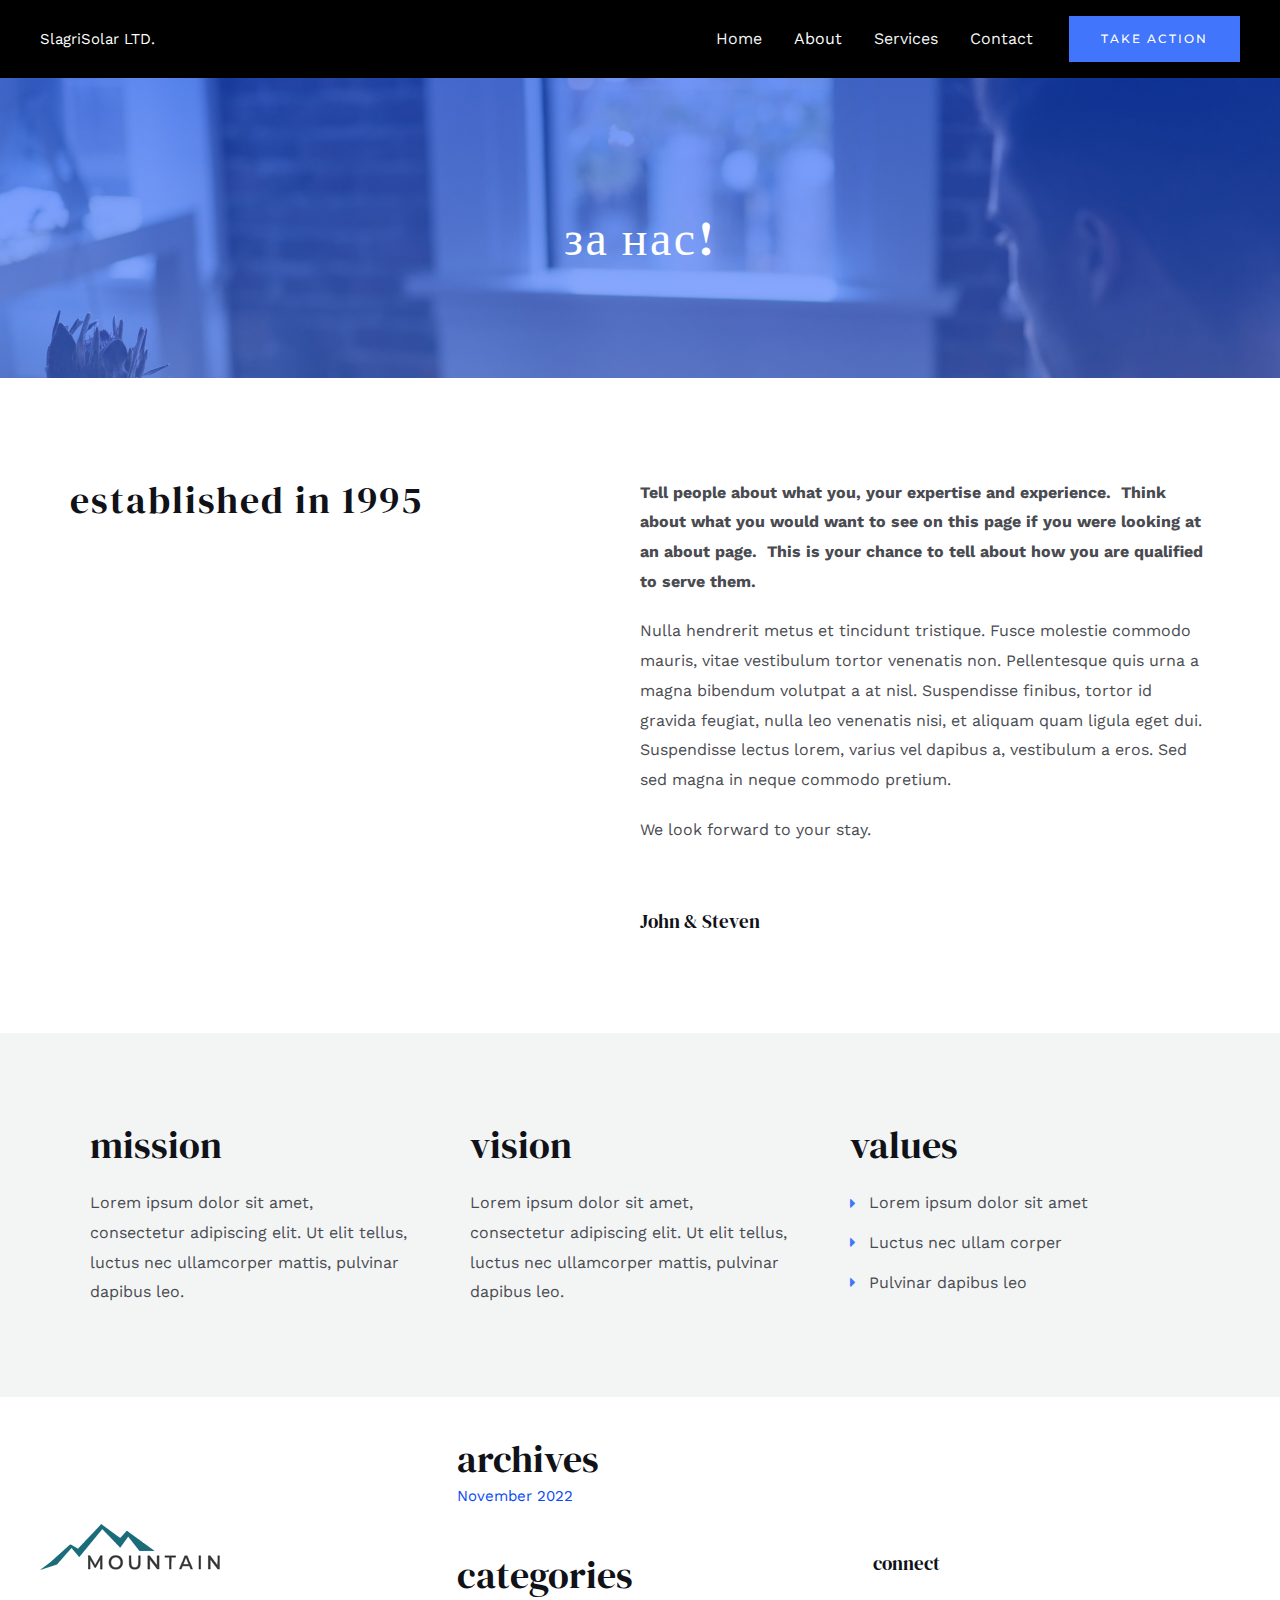
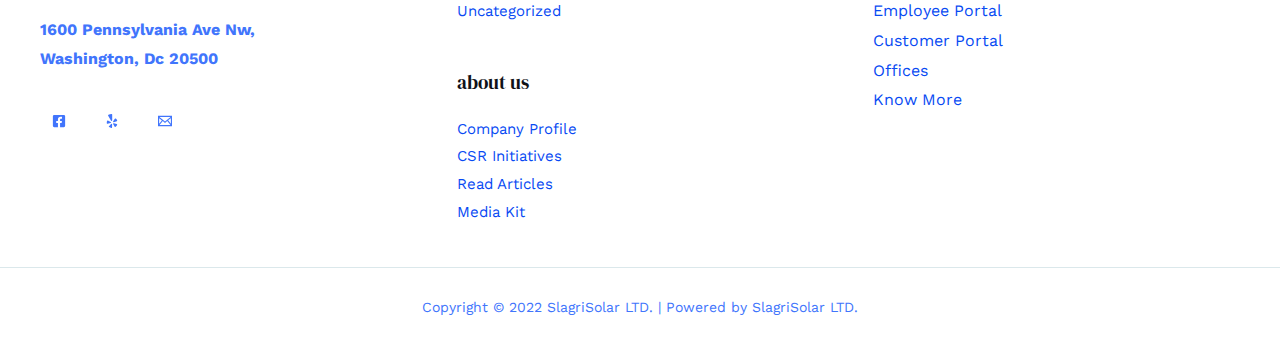
==== commit 26bc3f42: "final1" ====
--- a/about.html
+++ b/about.html
@@ -1,405 +1,36 @@
-<!DOCTYPE html>
-<html lang="en-US">
-<head>
-<meta charset="UTF-8">
-<meta name="viewport" content="width=device-width, initial-scale=1">
-<link rel="profile" href="https://gmpg.org/xfn/11">
-
-<title>About &#8211; SlagriSolar LTD.</title>
-<meta name='robots' content='max-image-preview:large' />
-<link rel='dns-prefetch' href='//fonts.googleapis.com' />
-<link rel="alternate" type="application/rss+xml" title="SlagriSolar LTD. &raquo; Feed" href="http://localhost/codeanddesign/feed/" />
-<link rel="alternate" type="application/rss+xml" title="SlagriSolar LTD. &raquo; Comments Feed" href="http://localhost/codeanddesign/comments/feed/" />
-<script>
+<!DOCTYPE html>  <html lang="en-US">  <head>  <meta charset="UTF-8">  <meta name="viewport" content="width=device-width, initial-scale=1">  <link rel="profile" href="https://gmpg.org/xfn/11">    <title>About &#8211; SlagriSolar LTD.</title> <meta name='robots' content='max-image-preview:large' /> <link rel='dns-prefetch' href='//fonts.googleapis.com' /> <link rel="alternate" type="application/rss+xml" title="SlagriSolar LTD. &raquo; Feed" href="http://localhost/codeanddesign/feed/" /> <link rel="alternate" type="application/rss+xml" title="SlagriSolar LTD. &raquo; Comments Feed" href="http://localhost/codeanddesign/comments/feed/" /> <script>
 window._wpemojiSettings = {"baseUrl":"https:\/\/s.w.org\/images\/core\/emoji\/14.0.0\/72x72\/","ext":".png","svgUrl":"https:\/\/s.w.org\/images\/core\/emoji\/14.0.0\/svg\/","svgExt":".svg","source":{"concatemoji":"http:\/\/localhost\/codeanddesign\/wp-includes\/js\/wp-emoji-release.min.js?ver=6.1.1"}};
 /*! This file is auto-generated */
 !function(e,a,t){var n,r,o,i=a.createElement("canvas"),p=i.getContext&&i.getContext("2d");function s(e,t){var a=String.fromCharCode,e=(p.clearRect(0,0,i.width,i.height),p.fillText(a.apply(this,e),0,0),i.toDataURL());return p.clearRect(0,0,i.width,i.height),p.fillText(a.apply(this,t),0,0),e===i.toDataURL()}function c(e){var t=a.createElement("script");t.src=e,t.defer=t.type="text/javascript",a.getElementsByTagName("head")[0].appendChild(t)}for(o=Array("flag","emoji"),t.supports={everything:!0,everythingExceptFlag:!0},r=0;r<o.length;r++)t.supports[o[r]]=function(e){if(p&&p.fillText)switch(p.textBaseline="top",p.font="600 32px Arial",e){case"flag":return s([127987,65039,8205,9895,65039],[127987,65039,8203,9895,65039])?!1:!s([55356,56826,55356,56819],[55356,56826,8203,55356,56819])&&!s([55356,57332,56128,56423,56128,56418,56128,56421,56128,56430,56128,56423,56128,56447],[55356,57332,8203,56128,56423,8203,56128,56418,8203,56128,56421,8203,56128,56430,8203,56128,56423,8203,56128,56447]);case"emoji":return!s([129777,127995,8205,129778,127999],[129777,127995,8203,129778,127999])}return!1}(o[r]),t.supports.everything=t.supports.everything&&t.supports[o[r]],"flag"!==o[r]&&(t.supports.everythingExceptFlag=t.supports.everythingExceptFlag&&t.supports[o[r]]);t.supports.everythingExceptFlag=t.supports.everythingExceptFlag&&!t.supports.flag,t.DOMReady=!1,t.readyCallback=function(){t.DOMReady=!0},t.supports.everything||(n=function(){t.readyCallback()},a.addEventListener?(a.addEventListener("DOMContentLoaded",n,!1),e.addEventListener("load",n,!1)):(e.attachEvent("onload",n),a.attachEvent("onreadystatechange",function(){"complete"===a.readyState&&t.readyCallback()})),(e=t.source||{}).concatemoji?c(e.concatemoji):e.wpemoji&&e.twemoji&&(c(e.twemoji),c(e.wpemoji)))}(window,document,window._wpemojiSettings);
-</script>
-<style>
-img.wp-smiley,
-img.emoji {
-	display: inline !important;
-	border: none !important;
-	box-shadow: none !important;
-	height: 1em !important;
-	width: 1em !important;
-	margin: 0 0.07em !important;
-	vertical-align: -0.1em !important;
-	background: none !important;
-	padding: 0 !important;
-}
-</style>
-	<link rel='stylesheet' href='./css/astra-assets-css-minified-frontend.min.css'>
-<style id='astra-theme-css-inline-css'>
-.ast-no-sidebar .entry-content .alignfull {margin-left: calc( -50vw + 50%);margin-right: calc( -50vw + 50%);max-width: 100vw;width: 100vw;}.ast-no-sidebar .entry-content .alignwide {margin-left: calc(-41vw + 50%);margin-right: calc(-41vw + 50%);max-width: unset;width: unset;}.ast-no-sidebar .entry-content .alignfull .alignfull,.ast-no-sidebar .entry-content .alignfull .alignwide,.ast-no-sidebar .entry-content .alignwide .alignfull,.ast-no-sidebar .entry-content .alignwide .alignwide,.ast-no-sidebar .entry-content .wp-block-column .alignfull,.ast-no-sidebar .entry-content .wp-block-column .alignwide{width: 100%;margin-left: auto;margin-right: auto;}.wp-block-gallery,.blocks-gallery-grid {margin: 0;}.wp-block-separator {max-width: 100px;}.wp-block-separator.is-style-wide,.wp-block-separator.is-style-dots {max-width: none;}.entry-content .has-2-columns .wp-block-column:first-child {padding-right: 10px;}.entry-content .has-2-columns .wp-block-column:last-child {padding-left: 10px;}@media (max-width: 782px) {.entry-content .wp-block-columns .wp-block-column {flex-basis: 100%;}.entry-content .has-2-columns .wp-block-column:first-child {padding-right: 0;}.entry-content .has-2-columns .wp-block-column:last-child {padding-left: 0;}}body .entry-content .wp-block-latest-posts {margin-left: 0;}body .entry-content .wp-block-latest-posts li {list-style: none;}.ast-no-sidebar .ast-container .entry-content .wp-block-latest-posts {margin-left: 0;}.ast-header-break-point .entry-content .alignwide {margin-left: auto;margin-right: auto;}.entry-content .blocks-gallery-item img {margin-bottom: auto;}.wp-block-pullquote {border-top: 4px solid #555d66;border-bottom: 4px solid #555d66;color: #40464d;}:root{--ast-container-default-xlg-padding:6.67em;--ast-container-default-lg-padding:5.67em;--ast-container-default-slg-padding:4.34em;--ast-container-default-md-padding:3.34em;--ast-container-default-sm-padding:6.67em;--ast-container-default-xs-padding:2.4em;--ast-container-default-xxs-padding:1.4em;}html{font-size:100%;}a,.page-title{color:var(--ast-global-color-0);}a:hover,a:focus{color:var(--ast-global-color-1);}body,button,input,select,textarea,.ast-button,.ast-custom-button{font-family:'Work Sans',sans-serif;font-weight:400;font-size:16px;font-size:1rem;}blockquote{color:var(--ast-global-color-3);}h1,.entry-content h1,.entry-content h1 a,h2,.entry-content h2,.entry-content h2 a,h3,.entry-content h3,.entry-content h3 a,h4,.entry-content h4,.entry-content h4 a,h5,.entry-content h5,.entry-content h5 a,h6,.entry-content h6,.entry-content h6 a,.site-title,.site-title a{font-family:'DM Serif Display',serif;font-weight:400;text-transform:lowercase;}.site-title{font-size:31px;font-size:1.9375rem;display:none;}header .custom-logo-link img{max-width:0px;}.astra-logo-svg{width:0px;}.ast-archive-description .ast-archive-title{font-size:40px;font-size:2.5rem;}.site-header .site-description{font-size:15px;font-size:0.9375rem;display:block;}.entry-title{font-size:30px;font-size:1.875rem;}h1,.entry-content h1,.entry-content h1 a{font-size:48px;font-size:3rem;font-weight:400;font-family:'DM Serif Display',serif;line-height:1.2;text-transform:lowercase;}h2,.entry-content h2,.entry-content h2 a{font-size:38px;font-size:2.375rem;font-weight:400;font-family:'DM Serif Display',serif;line-height:1.2;text-transform:lowercase;}h3,.entry-content h3,.entry-content h3 a{font-size:30px;font-size:1.875rem;font-weight:400;font-family:'DM Serif Display',serif;line-height:1.2;text-transform:lowercase;}h4,.entry-content h4,.entry-content h4 a{font-size:24px;font-size:1.5rem;line-height:1.2;font-family:'DM Serif Display',serif;text-transform:lowercase;}h5,.entry-content h5,.entry-content h5 a{font-size:21px;font-size:1.3125rem;line-height:1.2;font-family:'DM Serif Display',serif;text-transform:lowercase;}h6,.entry-content h6,.entry-content h6 a{font-size:17px;font-size:1.0625rem;line-height:1.2;font-family:'DM Serif Display',serif;text-transform:lowercase;}.ast-single-post .entry-title,.page-title{font-size:30px;font-size:1.875rem;}::selection{background-color:var(--ast-global-color-0);color:#ffffff;}body,h1,.entry-title a,.entry-content h1,.entry-content h1 a,h2,.entry-content h2,.entry-content h2 a,h3,.entry-content h3,.entry-content h3 a,h4,.entry-content h4,.entry-content h4 a,h5,.entry-content h5,.entry-content h5 a,h6,.entry-content h6,.entry-content h6 a{color:var(--ast-global-color-3);}.tagcloud a:hover,.tagcloud a:focus,.tagcloud a.current-item{color:#ffffff;border-color:var(--ast-global-color-0);background-color:var(--ast-global-color-0);}input:focus,input[type="text"]:focus,input[type="email"]:focus,input[type="url"]:focus,input[type="password"]:focus,input[type="reset"]:focus,input[type="search"]:focus,textarea:focus{border-color:var(--ast-global-color-0);}input[type="radio"]:checked,input[type=reset],input[type="checkbox"]:checked,input[type="checkbox"]:hover:checked,input[type="checkbox"]:focus:checked,input[type=range]::-webkit-slider-thumb{border-color:var(--ast-global-color-0);background-color:var(--ast-global-color-0);box-shadow:none;}.site-footer a:hover + .post-count,.site-footer a:focus + .post-count{background:var(--ast-global-color-0);border-color:var(--ast-global-color-0);}.single .nav-links .nav-previous,.single .nav-links .nav-next{color:var(--ast-global-color-0);}.entry-meta,.entry-meta *{line-height:1.45;color:var(--ast-global-color-0);}.entry-meta a:hover,.entry-meta a:hover *,.entry-meta a:focus,.entry-meta a:focus *,.page-links > .page-link,.page-links .page-link:hover,.post-navigation a:hover{color:var(--ast-global-color-1);}#cat option,.secondary .calendar_wrap thead a,.secondary .calendar_wrap thead a:visited{color:var(--ast-global-color-0);}.secondary .calendar_wrap #today,.ast-progress-val span{background:var(--ast-global-color-0);}.secondary a:hover + .post-count,.secondary a:focus + .post-count{background:var(--ast-global-color-0);border-color:var(--ast-global-color-0);}.calendar_wrap #today > a{color:#ffffff;}.page-links .page-link,.single .post-navigation a{color:var(--ast-global-color-0);}.widget-title{font-size:22px;font-size:1.375rem;color:var(--ast-global-color-3);}.ast-page-builder-template .hentry {margin: 0;}.ast-page-builder-template .site-content > .ast-container {max-width: 100%;padding: 0;}.ast-page-builder-template .site-content #primary {padding: 0;margin: 0;}.ast-page-builder-template .no-results {text-align: center;margin: 4em auto;}.ast-page-builder-template .ast-pagination {padding: 2em;}.ast-page-builder-template .entry-header.ast-no-title.ast-no-thumbnail {margin-top: 0;}.ast-page-builder-template .entry-header.ast-header-without-markup {margin-top: 0;margin-bottom: 0;}.ast-page-builder-template .entry-header.ast-no-title.ast-no-meta {margin-bottom: 0;}.ast-page-builder-template.single .post-navigation {padding-bottom: 2em;}.ast-page-builder-template.single-post .site-content > .ast-container {max-width: 100%;}.ast-page-builder-template .entry-header {margin-top: 4em;margin-left: auto;margin-right: auto;padding-left: 20px;padding-right: 20px;}.single.ast-page-builder-template .entry-header {padding-left: 20px;padding-right: 20px;}.ast-page-builder-template .ast-archive-description {margin: 4em auto 0;padding-left: 20px;padding-right: 20px;}.ast-page-builder-template.ast-no-sidebar .entry-content .alignwide {margin-left: 0;margin-right: 0;}@media (max-width:921px){#ast-desktop-header{display:none;}}@media (min-width:921px){#ast-mobile-header{display:none;}}.wp-block-buttons.aligncenter{justify-content:center;}@media (max-width:782px){.entry-content .wp-block-columns .wp-block-column{margin-left:0px;}}.wp-block-image.aligncenter{margin-left:auto;margin-right:auto;}.wp-block-table.aligncenter{margin-left:auto;margin-right:auto;}@media (max-width:921px){.ast-separate-container #primary,.ast-separate-container #secondary{padding:1.5em 0;}#primary,#secondary{padding:1.5em 0;margin:0;}.ast-left-sidebar #content > .ast-container{display:flex;flex-direction:column-reverse;width:100%;}.ast-separate-container .ast-article-post,.ast-separate-container .ast-article-single{padding:1.5em 2.14em;}.ast-author-box img.avatar{margin:20px 0 0 0;}}@media (min-width:922px){.ast-separate-container.ast-right-sidebar #primary,.ast-separate-container.ast-left-sidebar #primary{border:0;}.search-no-results.ast-separate-container #primary{margin-bottom:4em;}}.elementor-button-wrapper .elementor-button{border-style:solid;text-decoration:none;border-top-width:2px;border-right-width:2px;border-left-width:2px;border-bottom-width:2px;}body .elementor-button.elementor-size-sm,body .elementor-button.elementor-size-xs,body .elementor-button.elementor-size-md,body .elementor-button.elementor-size-lg,body .elementor-button.elementor-size-xl,body .elementor-button{border-radius:0px;padding-top:16px;padding-right:40px;padding-bottom:16px;padding-left:40px;}.elementor-button-wrapper .elementor-button{border-color:var(--ast-global-color-0);background-color:var(--ast-global-color-5);}.elementor-button-wrapper .elementor-button:hover,.elementor-button-wrapper .elementor-button:focus{color:#ffffff;background-color:var(--ast-global-color-1);border-color:var(--ast-global-color-1);}.wp-block-button .wp-block-button__link ,.elementor-button-wrapper .elementor-button,.elementor-button-wrapper .elementor-button:visited{color:var(--ast-global-color-0);}.elementor-button-wrapper .elementor-button{font-family:'Montserrat',sans-serif;font-weight:500;line-height:1;text-transform:uppercase;letter-spacing:2px;}body .elementor-button.elementor-size-sm,body .elementor-button.elementor-size-xs,body .elementor-button.elementor-size-md,body .elementor-button.elementor-size-lg,body .elementor-button.elementor-size-xl,body .elementor-button{font-size:12px;font-size:0.75rem;}.wp-block-button .wp-block-button__link:hover,.wp-block-button .wp-block-button__link:focus{color:#ffffff;background-color:var(--ast-global-color-1);border-color:var(--ast-global-color-1);}.elementor-widget-heading h1.elementor-heading-title{line-height:1.2;}.elementor-widget-heading h2.elementor-heading-title{line-height:1.2;}.elementor-widget-heading h3.elementor-heading-title{line-height:1.2;}.elementor-widget-heading h4.elementor-heading-title{line-height:1.2;}.elementor-widget-heading h5.elementor-heading-title{line-height:1.2;}.elementor-widget-heading h6.elementor-heading-title{line-height:1.2;}.wp-block-button .wp-block-button__link{border-style:solid;border-top-width:2px;border-right-width:2px;border-left-width:2px;border-bottom-width:2px;border-color:var(--ast-global-color-0);background-color:var(--ast-global-color-5);color:var(--ast-global-color-0);font-family:'Montserrat',sans-serif;font-weight:500;line-height:1;text-transform:uppercase;letter-spacing:2px;font-size:12px;font-size:0.75rem;border-radius:0px;padding-top:16px;padding-right:40px;padding-bottom:16px;padding-left:40px;}.menu-toggle,button,.ast-button,.ast-custom-button,.button,input#submit,input[type="button"],input[type="submit"],input[type="reset"]{border-style:solid;border-top-width:2px;border-right-width:2px;border-left-width:2px;border-bottom-width:2px;color:var(--ast-global-color-0);border-color:var(--ast-global-color-0);background-color:var(--ast-global-color-5);border-radius:0px;padding-top:16px;padding-right:40px;padding-bottom:16px;padding-left:40px;font-family:'Montserrat',sans-serif;font-weight:500;font-size:12px;font-size:0.75rem;line-height:1;text-transform:uppercase;letter-spacing:2px;}button:focus,.menu-toggle:hover,button:hover,.ast-button:hover,.ast-custom-button:hover .button:hover,.ast-custom-button:hover ,input[type=reset]:hover,input[type=reset]:focus,input#submit:hover,input#submit:focus,input[type="button"]:hover,input[type="button"]:focus,input[type="submit"]:hover,input[type="submit"]:focus{color:#ffffff;background-color:var(--ast-global-color-1);border-color:var(--ast-global-color-1);}@media (min-width:544px){.ast-container{max-width:100%;}}@media (max-width:544px){.ast-separate-container .ast-article-post,.ast-separate-container .ast-article-single,.ast-separate-container .comments-title,.ast-separate-container .ast-archive-description{padding:1.5em 1em;}.ast-separate-container #content .ast-container{padding-left:0.54em;padding-right:0.54em;}.ast-separate-container .ast-comment-list li.depth-1{padding:1.5em 1em;margin-bottom:1.5em;}.ast-separate-container .ast-comment-list .bypostauthor{padding:.5em;}.ast-search-menu-icon.ast-dropdown-active .search-field{width:170px;}}@media (max-width:921px){.ast-mobile-header-stack .main-header-bar .ast-search-menu-icon{display:inline-block;}.ast-header-break-point.ast-header-custom-item-outside .ast-mobile-header-stack .main-header-bar .ast-search-icon{margin:0;}.ast-comment-avatar-wrap img{max-width:2.5em;}.ast-separate-container .ast-comment-list li.depth-1{padding:1.5em 2.14em;}.ast-separate-container .comment-respond{padding:2em 2.14em;}.ast-comment-meta{padding:0 1.8888em 1.3333em;}}body,.ast-separate-container{background-color:var(--ast-global-color-4);;background-image:none;;}.ast-no-sidebar.ast-separate-container .entry-content .alignfull {margin-left: -6.67em;margin-right: -6.67em;width: auto;}@media (max-width: 1200px) {.ast-no-sidebar.ast-separate-container .entry-content .alignfull {margin-left: -2.4em;margin-right: -2.4em;}}@media (max-width: 768px) {.ast-no-sidebar.ast-separate-container .entry-content .alignfull {margin-left: -2.14em;margin-right: -2.14em;}}@media (max-width: 544px) {.ast-no-sidebar.ast-separate-container .entry-content .alignfull {margin-left: -1em;margin-right: -1em;}}.ast-no-sidebar.ast-separate-container .entry-content .alignwide {margin-left: -20px;margin-right: -20px;}.ast-no-sidebar.ast-separate-container .entry-content .wp-block-column .alignfull,.ast-no-sidebar.ast-separate-container .entry-content .wp-block-column .alignwide {margin-left: auto;margin-right: auto;width: 100%;}@media (max-width:921px){.widget-title{font-size:22px;font-size:1.375rem;}body,button,input,select,textarea,.ast-button,.ast-custom-button{font-size:16px;font-size:1rem;}#secondary,#secondary button,#secondary input,#secondary select,#secondary textarea{font-size:16px;font-size:1rem;}.site-title{display:none;}.ast-archive-description .ast-archive-title{font-size:40px;}.site-header .site-description{display:none;}.entry-title{font-size:30px;}h1,.entry-content h1,.entry-content h1 a{font-size:40px;}h2,.entry-content h2,.entry-content h2 a{font-size:32px;}h3,.entry-content h3,.entry-content h3 a{font-size:26px;}h4,.entry-content h4,.entry-content h4 a{font-size:20px;font-size:1.25rem;}h5,.entry-content h5,.entry-content h5 a{font-size:17px;font-size:1.0625rem;}h6,.entry-content h6,.entry-content h6 a{font-size:15px;font-size:0.9375rem;}.ast-single-post .entry-title,.page-title{font-size:30px;}}@media (max-width:544px){.widget-title{font-size:22px;font-size:1.375rem;}body,button,input,select,textarea,.ast-button,.ast-custom-button{font-size:16px;font-size:1rem;}#secondary,#secondary button,#secondary input,#secondary select,#secondary textarea{font-size:16px;font-size:1rem;}.site-title{display:none;}.ast-archive-description .ast-archive-title{font-size:40px;}.site-header .site-description{display:none;}.entry-title{font-size:30px;}h1,.entry-content h1,.entry-content h1 a{font-size:36px;}h2,.entry-content h2,.entry-content h2 a{font-size:28px;}h3,.entry-content h3,.entry-content h3 a{font-size:22px;}h4,.entry-content h4,.entry-content h4 a{font-size:18px;font-size:1.125rem;}h5,.entry-content h5,.entry-content h5 a{font-size:15px;font-size:0.9375rem;}h6,.entry-content h6,.entry-content h6 a{font-size:14px;font-size:0.875rem;}.ast-single-post .entry-title,.page-title{font-size:30px;}header .custom-logo-link img,.ast-header-break-point .site-branding img,.ast-header-break-point .custom-logo-link img{max-width:160px;}.astra-logo-svg{width:160px;}.ast-header-break-point .site-logo-img .custom-mobile-logo-link img{max-width:160px;}}@media (max-width:544px){html{font-size:100%;}}@media (min-width:922px){.ast-container{max-width:1240px;}}@font-face {font-family: "Astra";src: url(http://localhost/codeanddesign/wp-content/themes/astra/assets/fonts/astra.woff) format("woff"),url(http://localhost/codeanddesign/wp-content/themes/astra/assets/fonts/astra.ttf) format("truetype"),url(http://localhost/codeanddesign/wp-content/themes/astra/assets/fonts/astra.svg#astra) format("svg");font-weight: normal;font-style: normal;font-display: fallback;}@media (min-width:922px){.main-header-menu .sub-menu .menu-item.ast-left-align-sub-menu:hover > .sub-menu,.main-header-menu .sub-menu .menu-item.ast-left-align-sub-menu.focus > .sub-menu{margin-left:-2px;}}.ast-theme-transparent-header [data-section="section-header-mobile-trigger"] .ast-button-wrap .ast-mobile-menu-trigger-fill,.ast-theme-transparent-header [data-section="section-header-mobile-trigger"] .ast-button-wrap .ast-mobile-menu-trigger-minimal{border:none;}.astra-icon-down_arrow::after {content: "\e900";font-family: Astra;}.astra-icon-close::after {content: "\e5cd";font-family: Astra;}.astra-icon-drag_handle::after {content: "\e25d";font-family: Astra;}.astra-icon-format_align_justify::after {content: "\e235";font-family: Astra;}.astra-icon-menu::after {content: "\e5d2";font-family: Astra;}.astra-icon-reorder::after {content: "\e8fe";font-family: Astra;}.astra-icon-search::after {content: "\e8b6";font-family: Astra;}.astra-icon-zoom_in::after {content: "\e56b";font-family: Astra;}.astra-icon-check-circle::after {content: "\e901";font-family: Astra;}.astra-icon-shopping-cart::after {content: "\f07a";font-family: Astra;}.astra-icon-shopping-bag::after {content: "\f290";font-family: Astra;}.astra-icon-shopping-basket::after {content: "\f291";font-family: Astra;}.astra-icon-circle-o::after {content: "\e903";font-family: Astra;}.astra-icon-certificate::after {content: "\e902";font-family: Astra;}blockquote {padding: 1.2em;}:root .has-ast-global-color-0-color{color:var(--ast-global-color-0);}:root .has-ast-global-color-0-background-color{background-color:var(--ast-global-color-0);}:root .wp-block-button .has-ast-global-color-0-color{color:var(--ast-global-color-0);}:root .wp-block-button .has-ast-global-color-0-background-color{background-color:var(--ast-global-color-0);}:root .has-ast-global-color-1-color{color:var(--ast-global-color-1);}:root .has-ast-global-color-1-background-color{background-color:var(--ast-global-color-1);}:root .wp-block-button .has-ast-global-color-1-color{color:var(--ast-global-color-1);}:root .wp-block-button .has-ast-global-color-1-background-color{background-color:var(--ast-global-color-1);}:root .has-ast-global-color-2-color{color:var(--ast-global-color-2);}:root .has-ast-global-color-2-background-color{background-color:var(--ast-global-color-2);}:root .wp-block-button .has-ast-global-color-2-color{color:var(--ast-global-color-2);}:root .wp-block-button .has-ast-global-color-2-background-color{background-color:var(--ast-global-color-2);}:root .has-ast-global-color-3-color{color:var(--ast-global-color-3);}:root .has-ast-global-color-3-background-color{background-color:var(--ast-global-color-3);}:root .wp-block-button .has-ast-global-color-3-color{color:var(--ast-global-color-3);}:root .wp-block-button .has-ast-global-color-3-background-color{background-color:var(--ast-global-color-3);}:root .has-ast-global-color-4-color{color:var(--ast-global-color-4);}:root .has-ast-global-color-4-background-color{background-color:var(--ast-global-color-4);}:root .wp-block-button .has-ast-global-color-4-color{color:var(--ast-global-color-4);}:root .wp-block-button .has-ast-global-color-4-background-color{background-color:var(--ast-global-color-4);}:root .has-ast-global-color-5-color{color:var(--ast-global-color-5);}:root .has-ast-global-color-5-background-color{background-color:var(--ast-global-color-5);}:root .wp-block-button .has-ast-global-color-5-color{color:var(--ast-global-color-5);}:root .wp-block-button .has-ast-global-color-5-background-color{background-color:var(--ast-global-color-5);}:root .has-ast-global-color-6-color{color:var(--ast-global-color-6);}:root .has-ast-global-color-6-background-color{background-color:var(--ast-global-color-6);}:root .wp-block-button .has-ast-global-color-6-color{color:var(--ast-global-color-6);}:root .wp-block-button .has-ast-global-color-6-background-color{background-color:var(--ast-global-color-6);}:root .has-ast-global-color-7-color{color:var(--ast-global-color-7);}:root .has-ast-global-color-7-background-color{background-color:var(--ast-global-color-7);}:root .wp-block-button .has-ast-global-color-7-color{color:var(--ast-global-color-7);}:root .wp-block-button .has-ast-global-color-7-background-color{background-color:var(--ast-global-color-7);}:root .has-ast-global-color-8-color{color:var(--ast-global-color-8);}:root .has-ast-global-color-8-background-color{background-color:var(--ast-global-color-8);}:root .wp-block-button .has-ast-global-color-8-color{color:var(--ast-global-color-8);}:root .wp-block-button .has-ast-global-color-8-background-color{background-color:var(--ast-global-color-8);}:root{--ast-global-color-0:#4175FC;--ast-global-color-1:#084AF3;--ast-global-color-2:#101218;--ast-global-color-3:#494B51;--ast-global-color-4:#F3F5F5;--ast-global-color-5:#FFFFFF;--ast-global-color-6:#000000;--ast-global-color-7:#4B4F58;--ast-global-color-8:#F6F7F8;}:root {--ast-border-color : #dddddd;}@media (min-width:921px){.ast-theme-transparent-header #masthead{position:absolute;left:0;right:0;}.ast-theme-transparent-header .main-header-bar,.ast-theme-transparent-header.ast-header-break-point .main-header-bar{background:none;}body.elementor-editor-active.ast-theme-transparent-header #masthead,.fl-builder-edit .ast-theme-transparent-header #masthead,body.vc_editor.ast-theme-transparent-header #masthead,body.brz-ed.ast-theme-transparent-header #masthead{z-index:0;}.ast-header-break-point.ast-replace-site-logo-transparent.ast-theme-transparent-header .custom-mobile-logo-link{display:none;}.ast-header-break-point.ast-replace-site-logo-transparent.ast-theme-transparent-header .transparent-custom-logo{display:inline-block;}.ast-theme-transparent-header .ast-above-header,.ast-theme-transparent-header .ast-above-header.ast-above-header-bar{background-image:none;background-color:transparent;}.ast-theme-transparent-header .ast-below-header{background-image:none;background-color:transparent;}}.ast-theme-transparent-header .main-header-bar,.ast-theme-transparent-header.ast-header-break-point .main-header-bar-wrap .main-header-menu,.ast-theme-transparent-header.ast-header-break-point .main-header-bar-wrap .main-header-bar,.ast-theme-transparent-header.ast-header-break-point .ast-mobile-header-wrap .main-header-bar{background-color:#000000;}.ast-theme-transparent-header .main-header-bar .ast-search-menu-icon form{background-color:#000000;}.ast-theme-transparent-header .ast-above-header,.ast-theme-transparent-header .ast-above-header.ast-above-header-bar,.ast-theme-transparent-header .ast-below-header,.ast-header-break-point.ast-theme-transparent-header .ast-above-header,.ast-header-break-point.ast-theme-transparent-header .ast-below-header{background-color:#000000;}.ast-theme-transparent-header .site-title a,.ast-theme-transparent-header .site-title a:focus,.ast-theme-transparent-header .site-title a:hover,.ast-theme-transparent-header .site-title a:visited{color:#ffffff;}.ast-theme-transparent-header .site-header .site-description{color:#ffffff;}.ast-theme-transparent-header .ast-builder-menu .main-header-menu,.ast-theme-transparent-header .ast-builder-menu .main-header-menu .menu-link,.ast-theme-transparent-header [CLASS*="ast-builder-menu-"] .main-header-menu .menu-item > .menu-link,.ast-theme-transparent-header .ast-masthead-custom-menu-items,.ast-theme-transparent-header .ast-masthead-custom-menu-items a,.ast-theme-transparent-header .ast-builder-menu .main-header-menu .menu-item > .ast-menu-toggle,.ast-theme-transparent-header .ast-builder-menu .main-header-menu .menu-item > .ast-menu-toggle,.ast-theme-transparent-header .ast-above-header-navigation a,.ast-header-break-point.ast-theme-transparent-header .ast-above-header-navigation a,.ast-header-break-point.ast-theme-transparent-header .ast-above-header-navigation > ul.ast-above-header-menu > .menu-item-has-children:not(.current-menu-item) > .ast-menu-toggle,.ast-theme-transparent-header .ast-below-header-menu,.ast-theme-transparent-header .ast-below-header-menu a,.ast-header-break-point.ast-theme-transparent-header .ast-below-header-menu a,.ast-header-break-point.ast-theme-transparent-header .ast-below-header-menu,.ast-theme-transparent-header .main-header-menu .menu-link{color:var(--ast-global-color-4);}.ast-theme-transparent-header .ast-builder-menu .main-header-menu .menu-item:hover > .menu-link,.ast-theme-transparent-header .ast-builder-menu .main-header-menu .menu-item:hover > .ast-menu-toggle,.ast-theme-transparent-header .ast-builder-menu .main-header-menu .ast-masthead-custom-menu-items a:hover,.ast-theme-transparent-header .ast-builder-menu .main-header-menu .focus > .menu-link,.ast-theme-transparent-header .ast-builder-menu .main-header-menu .focus > .ast-menu-toggle,.ast-theme-transparent-header .ast-builder-menu .main-header-menu .current-menu-item > .menu-link,.ast-theme-transparent-header .ast-builder-menu .main-header-menu .current-menu-ancestor > .menu-link,.ast-theme-transparent-header .ast-builder-menu .main-header-menu .current-menu-item > .ast-menu-toggle,.ast-theme-transparent-header .ast-builder-menu .main-header-menu .current-menu-ancestor > .ast-menu-toggle,.ast-theme-transparent-header [CLASS*="ast-builder-menu-"] .main-header-menu .current-menu-item > .menu-link,.ast-theme-transparent-header [CLASS*="ast-builder-menu-"] .main-header-menu .current-menu-ancestor > .menu-link,.ast-theme-transparent-header [CLASS*="ast-builder-menu-"] .main-header-menu .current-menu-item > .ast-menu-toggle,.ast-theme-transparent-header [CLASS*="ast-builder-menu-"] .main-header-menu .current-menu-ancestor > .ast-menu-toggle,.ast-theme-transparent-header .main-header-menu .menu-item:hover > .menu-link,.ast-theme-transparent-header .main-header-menu .current-menu-item > .menu-link,.ast-theme-transparent-header .main-header-menu .current-menu-ancestor > .menu-link{color:var(--ast-global-color-5);}.ast-theme-transparent-header div.ast-masthead-custom-menu-items,.ast-theme-transparent-header div.ast-masthead-custom-menu-items .widget,.ast-theme-transparent-header div.ast-masthead-custom-menu-items .widget-title,.ast-theme-transparent-header .site-header-section [CLASS*="ast-header-html-"] .ast-builder-html-element{color:#ffffff;}@media (max-width:921px){.ast-theme-transparent-header #masthead{position:absolute;left:0;right:0;}.ast-theme-transparent-header .main-header-bar,.ast-theme-transparent-header.ast-header-break-point .main-header-bar{background:none;}body.elementor-editor-active.ast-theme-transparent-header #masthead,.fl-builder-edit .ast-theme-transparent-header #masthead,body.vc_editor.ast-theme-transparent-header #masthead,body.brz-ed.ast-theme-transparent-header #masthead{z-index:0;}.ast-header-break-point.ast-replace-site-logo-transparent.ast-theme-transparent-header .custom-mobile-logo-link{display:none;}.ast-header-break-point.ast-replace-site-logo-transparent.ast-theme-transparent-header .transparent-custom-logo{display:inline-block;}.ast-theme-transparent-header .ast-above-header,.ast-theme-transparent-header .ast-above-header.ast-above-header-bar{background-image:none;background-color:transparent;}.ast-theme-transparent-header .ast-below-header{background-image:none;background-color:transparent;}}@media (max-width:921px){.ast-theme-transparent-header .main-header-bar,.ast-theme-transparent-header.ast-header-break-point .main-header-bar-wrap .main-header-menu,.ast-theme-transparent-header.ast-header-break-point .main-header-bar-wrap .main-header-bar,.ast-theme-transparent-header.ast-header-break-point .ast-mobile-header-wrap .main-header-bar{background-color:#000000;}.ast-theme-transparent-header .main-header-bar .ast-search-menu-icon form{background-color:#000000;}.ast-theme-transparent-header .ast-above-header,.ast-theme-transparent-header .ast-above-header.ast-above-header-bar,.ast-theme-transparent-header .ast-below-header,.ast-header-break-point.ast-theme-transparent-header .ast-above-header,.ast-header-break-point.ast-theme-transparent-header .ast-below-header{background-color:#000000;}.ast-theme-transparent-header .ast-builder-menu .main-header-menu,.ast-theme-transparent-header .ast-builder-menu .main-header-menu .menu-link,.ast-theme-transparent-header [CLASS*="ast-builder-menu-"] .main-header-menu .menu-item > .menu-link,.ast-theme-transparent-header .ast-masthead-custom-menu-items,.ast-theme-transparent-header .ast-masthead-custom-menu-items a,.ast-theme-transparent-header .ast-builder-menu .main-header-menu .menu-item > .ast-menu-toggle,.ast-theme-transparent-header .ast-builder-menu .main-header-menu .menu-item > .ast-menu-toggle,.ast-theme-transparent-header .main-header-menu .menu-link{color:var(--ast-global-color-3);}.ast-theme-transparent-header .ast-builder-menu .main-header-menu .menu-item:hover > .menu-link,.ast-theme-transparent-header .ast-builder-menu .main-header-menu .menu-item:hover > .ast-menu-toggle,.ast-theme-transparent-header .ast-builder-menu .main-header-menu .ast-masthead-custom-menu-items a:hover,.ast-theme-transparent-header .ast-builder-menu .main-header-menu .focus > .menu-link,.ast-theme-transparent-header .ast-builder-menu .main-header-menu .focus > .ast-menu-toggle,.ast-theme-transparent-header .ast-builder-menu .main-header-menu .current-menu-item > .menu-link,.ast-theme-transparent-header .ast-builder-menu .main-header-menu .current-menu-ancestor > .menu-link,.ast-theme-transparent-header .ast-builder-menu .main-header-menu .current-menu-item > .ast-menu-toggle,.ast-theme-transparent-header .ast-builder-menu .main-header-menu .current-menu-ancestor > .ast-menu-toggle,.ast-theme-transparent-header [CLASS*="ast-builder-menu-"] .main-header-menu .current-menu-item > .menu-link,.ast-theme-transparent-header [CLASS*="ast-builder-menu-"] .main-header-menu .current-menu-ancestor > .menu-link,.ast-theme-transparent-header [CLASS*="ast-builder-menu-"] .main-header-menu .current-menu-item > .ast-menu-toggle,.ast-theme-transparent-header [CLASS*="ast-builder-menu-"] .main-header-menu .current-menu-ancestor > .ast-menu-toggle,.ast-theme-transparent-header .main-header-menu .menu-item:hover > .menu-link,.ast-theme-transparent-header .main-header-menu .current-menu-item > .menu-link,.ast-theme-transparent-header .main-header-menu .current-menu-ancestor > .menu-link{color:var(--ast-global-color-2);}}@media (max-width:544px){.ast-theme-transparent-header .main-header-bar,.ast-theme-transparent-header.ast-header-break-point .main-header-bar-wrap .main-header-menu,.ast-theme-transparent-header.ast-header-break-point .main-header-bar-wrap .main-header-bar,.ast-theme-transparent-header.ast-header-break-point .ast-mobile-header-wrap .main-header-bar{background-color:#000000;}.ast-theme-transparent-header .main-header-bar .ast-search-menu-icon form{background-color:#000000;}.ast-theme-transparent-header .ast-above-header,.ast-theme-transparent-header .ast-above-header.ast-above-header-bar,.ast-theme-transparent-header .ast-below-header,.ast-header-break-point.ast-theme-transparent-header .ast-above-header,.ast-header-break-point.ast-theme-transparent-header .ast-below-header{background-color:#000000;}}.ast-theme-transparent-header #ast-desktop-header > [CLASS*="-header-wrap"]:nth-last-child(2) > [CLASS*="-header-bar"],.ast-theme-transparent-header.ast-header-break-point #ast-mobile-header > [CLASS*="-header-wrap"]:nth-last-child(2) > [CLASS*="-header-bar"]{border-bottom-width:0px;border-bottom-style:solid;border-bottom-color:rgba(0,0,0,0);}.ast-breadcrumbs .trail-browse,.ast-breadcrumbs .trail-items,.ast-breadcrumbs .trail-items li{display:inline-block;margin:0;padding:0;border:none;background:inherit;text-indent:0;}.ast-breadcrumbs .trail-browse{font-size:inherit;font-style:inherit;font-weight:inherit;color:inherit;}.ast-breadcrumbs .trail-items{list-style:none;}.trail-items li::after{padding:0 0.3em;content:"\00bb";}.trail-items li:last-of-type::after{display:none;}h1,.entry-content h1,h2,.entry-content h2,h3,.entry-content h3,h4,.entry-content h4,h5,.entry-content h5,h6,.entry-content h6{color:var(--ast-global-color-2);}@media (max-width:921px){.ast-builder-grid-row-container.ast-builder-grid-row-tablet-3-firstrow .ast-builder-grid-row > *:first-child,.ast-builder-grid-row-container.ast-builder-grid-row-tablet-3-lastrow .ast-builder-grid-row > *:last-child{grid-column:1 / -1;}}@media (max-width:544px){.ast-builder-grid-row-container.ast-builder-grid-row-mobile-3-firstrow .ast-builder-grid-row > *:first-child,.ast-builder-grid-row-container.ast-builder-grid-row-mobile-3-lastrow .ast-builder-grid-row > *:last-child{grid-column:1 / -1;}}.ast-builder-layout-element[data-section="title_tagline"]{display:flex;}@media (max-width:921px){.ast-header-break-point .ast-builder-layout-element[data-section="title_tagline"]{display:flex;}}@media (max-width:544px){.ast-header-break-point .ast-builder-layout-element[data-section="title_tagline"]{display:flex;}}[data-section*="section-hb-button-"] .menu-link{display:none;}.ast-header-button-1 .ast-custom-button{color:var(--ast-global-color-5);background:var(--ast-global-color-0);}.ast-header-button-1 .ast-custom-button:hover{background:var(--ast-global-color-1);}.ast-header-button-1[data-section*="section-hb-button-"] .ast-builder-button-wrap .ast-custom-button{padding-top:15px;padding-bottom:15px;padding-left:30px;padding-right:30px;}.ast-header-button-1[data-section="section-hb-button-1"]{display:flex;}@media (max-width:921px){.ast-header-break-point .ast-header-button-1[data-section="section-hb-button-1"]{display:none;}}@media (max-width:544px){.ast-header-break-point .ast-header-button-1[data-section="section-hb-button-1"]{display:none;}}.ast-builder-menu-1{font-family:inherit;font-weight:inherit;}.ast-builder-menu-1 .sub-menu,.ast-builder-menu-1 .inline-on-mobile .sub-menu{border-top-width:1px;border-bottom-width:1px;border-right-width:1px;border-left-width:1px;border-color:#eaeaea;border-style:solid;width:1189px;border-radius:0px;}.ast-builder-menu-1 .main-header-menu > .menu-item > .sub-menu,.ast-builder-menu-1 .main-header-menu > .menu-item > .astra-full-megamenu-wrapper{margin-top:0px;}.ast-desktop .ast-builder-menu-1 .main-header-menu > .menu-item > .sub-menu:before,.ast-desktop .ast-builder-menu-1 .main-header-menu > .menu-item > .astra-full-megamenu-wrapper:before{height:calc( 0px + 5px );}.ast-desktop .ast-builder-menu-1 .menu-item .sub-menu .menu-link{border-bottom-width:1px;border-color:#eaeaea;border-style:solid;}.ast-desktop .ast-builder-menu-1 .menu-item .sub-menu .menu-item:last-child .menu-link{border-bottom-width:0;}@media (max-width:921px){.ast-header-break-point .ast-builder-menu-1 .menu-item.menu-item-has-children > .ast-menu-toggle{top:0;}.ast-builder-menu-1 .menu-item-has-children > .menu-link:after{content:unset;}.ast-builder-menu-1 .main-header-menu > .menu-item > .sub-menu,.ast-builder-menu-1 .main-header-menu > .menu-item > .astra-full-megamenu-wrapper{margin-top:0;}}@media (max-width:544px){.ast-header-break-point .ast-builder-menu-1 .menu-item.menu-item-has-children > .ast-menu-toggle{top:0;}.ast-builder-menu-1 .main-header-menu > .menu-item > .sub-menu,.ast-builder-menu-1 .main-header-menu > .menu-item > .astra-full-megamenu-wrapper{margin-top:0;}}.ast-builder-menu-1{display:flex;}@media (max-width:921px){.ast-header-break-point .ast-builder-menu-1{display:flex;}}@media (max-width:544px){.ast-header-break-point .ast-builder-menu-1{display:flex;}}.site-below-footer-wrap{padding-top:20px;padding-bottom:20px;}.site-below-footer-wrap[data-section="section-below-footer-builder"]{background-color:var(--ast-global-color-5);;background-image:none;;min-height:80px;border-style:solid;border-width:0px;border-top-width:1px;border-top-color:#dbe8eb;}.site-below-footer-wrap[data-section="section-below-footer-builder"] .ast-builder-grid-row{max-width:1200px;margin-left:auto;margin-right:auto;}.site-below-footer-wrap[data-section="section-below-footer-builder"] .ast-builder-grid-row,.site-below-footer-wrap[data-section="section-below-footer-builder"] .site-footer-section{align-items:flex-start;}.site-below-footer-wrap[data-section="section-below-footer-builder"].ast-footer-row-inline .site-footer-section{display:flex;margin-bottom:0;}.ast-builder-grid-row-full .ast-builder-grid-row{grid-template-columns:1fr;}@media (max-width:921px){.site-below-footer-wrap[data-section="section-below-footer-builder"].ast-footer-row-tablet-inline .site-footer-section{display:flex;margin-bottom:0;}.site-below-footer-wrap[data-section="section-below-footer-builder"].ast-footer-row-tablet-stack .site-footer-section{display:block;margin-bottom:10px;}.ast-builder-grid-row-container.ast-builder-grid-row-tablet-full .ast-builder-grid-row{grid-template-columns:1fr;}}@media (max-width:544px){.site-below-footer-wrap[data-section="section-below-footer-builder"].ast-footer-row-mobile-inline .site-footer-section{display:flex;margin-bottom:0;}.site-below-footer-wrap[data-section="section-below-footer-builder"].ast-footer-row-mobile-stack .site-footer-section{display:block;margin-bottom:10px;}.ast-builder-grid-row-container.ast-builder-grid-row-mobile-full .ast-builder-grid-row{grid-template-columns:1fr;}}@media (max-width:921px){.site-below-footer-wrap[data-section="section-below-footer-builder"]{padding-left:30px;padding-right:30px;}}@media (max-width:544px){.site-below-footer-wrap[data-section="section-below-footer-builder"]{padding-top:20px;padding-bottom:20px;}}.site-below-footer-wrap[data-section="section-below-footer-builder"]{display:grid;}@media (max-width:921px){.ast-header-break-point .site-below-footer-wrap[data-section="section-below-footer-builder"]{display:grid;}}@media (max-width:544px){.ast-header-break-point .site-below-footer-wrap[data-section="section-below-footer-builder"]{display:grid;}}.ast-footer-copyright{text-align:center;}.ast-footer-copyright {color:var(--ast-global-color-0);}@media (max-width:921px){.ast-footer-copyright{text-align:center;}}@media (max-width:544px){.ast-footer-copyright{text-align:center;}}.ast-footer-copyright {font-size:14px;font-size:0.875rem;}@media (max-width:544px){.ast-footer-copyright {font-size:14px;font-size:0.875rem;}}.ast-footer-copyright.ast-builder-layout-element{display:flex;}@media (max-width:921px){.ast-header-break-point .ast-footer-copyright.ast-builder-layout-element{display:flex;}}@media (max-width:544px){.ast-header-break-point .ast-footer-copyright.ast-builder-layout-element{display:flex;}}.ast-builder-social-element:hover {color: #0274be;}.ast-social-stack-desktop .ast-builder-social-element,.ast-social-stack-tablet .ast-builder-social-element,.ast-social-stack-mobile .ast-builder-social-element {margin-top: 6px;margin-bottom: 6px;}.ast-social-color-type-official .ast-builder-social-element,.ast-social-color-type-official .social-item-label {color: var(--color);background-color: var(--background-color);}.header-social-inner-wrap.ast-social-color-type-official .ast-builder-social-element svg,.footer-social-inner-wrap.ast-social-color-type-official .ast-builder-social-element svg {fill: currentColor;}.social-show-label-true .ast-builder-social-element {width: auto;padding: 0 0.4em;}[data-section^="section-fb-social-icons-"] .footer-social-inner-wrap {text-align: center;}.ast-footer-social-wrap {width: 100%;}.ast-footer-social-wrap .ast-builder-social-element:first-child {margin-left: 0;}.ast-footer-social-wrap .ast-builder-social-element:last-child {margin-right: 0;}.ast-header-social-wrap .ast-builder-social-element:first-child {margin-left: 0;}.ast-header-social-wrap .ast-builder-social-element:last-child {margin-right: 0;}.ast-builder-social-element {line-height: 1;color: #3a3a3a;background: transparent;vertical-align: middle;transition: all 0.01s;margin-left: 6px;margin-right: 6px;justify-content: center;align-items: center;}.ast-builder-social-element {line-height: 1;color: #3a3a3a;background: transparent;vertical-align: middle;transition: all 0.01s;margin-left: 6px;margin-right: 6px;justify-content: center;align-items: center;}.ast-builder-social-element .social-item-label {padding-left: 6px;}.ast-footer-social-1-wrap .ast-builder-social-element{margin-left:7.5px;margin-right:7.5px;padding:12px;border-radius:50px;background:var(--ast-global-color-5);}.ast-footer-social-1-wrap .ast-builder-social-element svg{width:14px;height:14px;}.ast-footer-social-1-wrap .ast-social-icon-image-wrap{margin:12px;}.ast-footer-social-1-wrap .ast-social-color-type-custom svg{fill:var(--ast-global-color-0);}.ast-footer-social-1-wrap .ast-social-color-type-custom .social-item-label{color:var(--ast-global-color-0);}[data-section="section-fb-social-icons-1"] .footer-social-inner-wrap{text-align:left;}@media (max-width:921px){[data-section="section-fb-social-icons-1"] .footer-social-inner-wrap{text-align:left;}}@media (max-width:544px){.ast-footer-social-1-wrap{margin-bottom:25px;}[data-section="section-fb-social-icons-1"] .footer-social-inner-wrap{text-align:left;}}.ast-builder-layout-element[data-section="section-fb-social-icons-1"]{display:flex;}@media (max-width:921px){.ast-header-break-point .ast-builder-layout-element[data-section="section-fb-social-icons-1"]{display:flex;}}@media (max-width:544px){.ast-header-break-point .ast-builder-layout-element[data-section="section-fb-social-icons-1"]{display:flex;}}.site-footer{background-color:var(--ast-global-color-5);;background-image:none;;}.site-primary-footer-wrap{padding-top:45px;padding-bottom:45px;}.site-primary-footer-wrap[data-section="section-primary-footer-builder"]{background-color:var(--ast-global-color-5);;background-image:none;;}.site-primary-footer-wrap[data-section="section-primary-footer-builder"] .ast-builder-grid-row{max-width:1200px;margin-left:auto;margin-right:auto;}.site-primary-footer-wrap[data-section="section-primary-footer-builder"] .ast-builder-grid-row,.site-primary-footer-wrap[data-section="section-primary-footer-builder"] .site-footer-section{align-items:center;}.site-primary-footer-wrap[data-section="section-primary-footer-builder"].ast-footer-row-inline .site-footer-section{display:flex;margin-bottom:0;}.ast-builder-grid-row-3-equal .ast-builder-grid-row{grid-template-columns:repeat( 3,1fr );}@media (max-width:921px){.site-primary-footer-wrap[data-section="section-primary-footer-builder"]{background-color:#ffffff;;background-image:none;;}.site-primary-footer-wrap[data-section="section-primary-footer-builder"].ast-footer-row-tablet-inline .site-footer-section{display:flex;margin-bottom:0;}.site-primary-footer-wrap[data-section="section-primary-footer-builder"].ast-footer-row-tablet-stack .site-footer-section{display:block;margin-bottom:10px;}.ast-builder-grid-row-container.ast-builder-grid-row-tablet-3-equal .ast-builder-grid-row{grid-template-columns:repeat( 3,1fr );}}@media (max-width:544px){.site-primary-footer-wrap[data-section="section-primary-footer-builder"].ast-footer-row-mobile-inline .site-footer-section{display:flex;margin-bottom:0;}.site-primary-footer-wrap[data-section="section-primary-footer-builder"].ast-footer-row-mobile-stack .site-footer-section{display:block;margin-bottom:10px;}.ast-builder-grid-row-container.ast-builder-grid-row-mobile-full .ast-builder-grid-row{grid-template-columns:1fr;}}.site-primary-footer-wrap[data-section="section-primary-footer-builder"]{padding-top:40px;padding-bottom:40px;padding-left:30px;padding-right:30px;}@media (max-width:921px){.site-primary-footer-wrap[data-section="section-primary-footer-builder"]{padding-left:30px;padding-right:30px;}}@media (max-width:544px){.site-primary-footer-wrap[data-section="section-primary-footer-builder"]{padding-top:25px;padding-bottom:25px;}}.site-primary-footer-wrap[data-section="section-primary-footer-builder"]{display:grid;}@media (max-width:921px){.ast-header-break-point .site-primary-footer-wrap[data-section="section-primary-footer-builder"]{display:grid;}}@media (max-width:544px){.ast-header-break-point .site-primary-footer-wrap[data-section="section-primary-footer-builder"]{display:grid;}}.footer-widget-area[data-section="sidebar-widgets-footer-widget-1"] .footer-widget-area-inner{text-align:left;}@media (max-width:921px){.footer-widget-area[data-section="sidebar-widgets-footer-widget-1"] .footer-widget-area-inner{text-align:left;}}@media (max-width:544px){.footer-widget-area[data-section="sidebar-widgets-footer-widget-1"] .footer-widget-area-inner{text-align:left;}}.footer-widget-area[data-section="sidebar-widgets-footer-widget-1"] .footer-widget-area-inner{font-size:15px;font-size:0.9375rem;}.footer-widget-area[data-section="sidebar-widgets-footer-widget-1"] .footer-widget-area-inner a{color:var(--ast-global-color-1);}.footer-widget-area[data-section="sidebar-widgets-footer-widget-1"] .footer-widget-area-inner a:hover{color:var(--ast-global-color-0);}.footer-widget-area[data-section="sidebar-widgets-footer-widget-1"] .widget-title{color:var(--ast-global-color-2);font-size:19px;font-size:1.1875rem;}.footer-widget-area[data-section="sidebar-widgets-footer-widget-1"]{display:block;}@media (max-width:921px){.ast-header-break-point .footer-widget-area[data-section="sidebar-widgets-footer-widget-1"]{display:block;}}@media (max-width:544px){.ast-header-break-point .footer-widget-area[data-section="sidebar-widgets-footer-widget-1"]{display:block;}}.footer-widget-area[data-section="sidebar-widgets-footer-widget-2"] .footer-widget-area-inner{font-size:16px;font-size:1rem;}.footer-widget-area[data-section="sidebar-widgets-footer-widget-2"] .footer-widget-area-inner a{color:var(--ast-global-color-1);}.footer-widget-area[data-section="sidebar-widgets-footer-widget-2"] .footer-widget-area-inner a:hover{color:var(--ast-global-color-0);}.footer-widget-area[data-section="sidebar-widgets-footer-widget-2"] .widget-title{color:var(--ast-global-color-2);font-size:19px;font-size:1.1875rem;}.footer-widget-area[data-section="sidebar-widgets-footer-widget-2"]{display:block;}@media (max-width:921px){.ast-header-break-point .footer-widget-area[data-section="sidebar-widgets-footer-widget-2"]{display:block;}}@media (max-width:544px){.ast-header-break-point .footer-widget-area[data-section="sidebar-widgets-footer-widget-2"]{display:block;}}.footer-widget-area[data-section="sidebar-widgets-footer-widget-3"] .footer-widget-area-inner{color:var(--ast-global-color-0);}.footer-widget-area[data-section="sidebar-widgets-footer-widget-3"]{display:block;}@media (max-width:921px){.ast-header-break-point .footer-widget-area[data-section="sidebar-widgets-footer-widget-3"]{display:block;}}@media (max-width:544px){.ast-header-break-point .footer-widget-area[data-section="sidebar-widgets-footer-widget-3"]{display:block;}}.footer-widget-area[data-section="sidebar-widgets-footer-widget-2"] .footer-widget-area-inner{text-align:left;}@media (max-width:921px){.footer-widget-area[data-section="sidebar-widgets-footer-widget-2"] .footer-widget-area-inner{text-align:left;}}@media (max-width:544px){.footer-widget-area[data-section="sidebar-widgets-footer-widget-2"] .footer-widget-area-inner{text-align:left;}}.footer-widget-area[data-section="sidebar-widgets-footer-widget-1"] .footer-widget-area-inner{font-size:15px;font-size:0.9375rem;}.footer-widget-area[data-section="sidebar-widgets-footer-widget-1"] .footer-widget-area-inner a{color:var(--ast-global-color-1);}.footer-widget-area[data-section="sidebar-widgets-footer-widget-1"] .footer-widget-area-inner a:hover{color:var(--ast-global-color-0);}.footer-widget-area[data-section="sidebar-widgets-footer-widget-1"] .widget-title{color:var(--ast-global-color-2);font-size:19px;font-size:1.1875rem;}.footer-widget-area[data-section="sidebar-widgets-footer-widget-1"]{display:block;}@media (max-width:921px){.ast-header-break-point .footer-widget-area[data-section="sidebar-widgets-footer-widget-1"]{display:block;}}@media (max-width:544px){.ast-header-break-point .footer-widget-area[data-section="sidebar-widgets-footer-widget-1"]{display:block;}}.footer-widget-area[data-section="sidebar-widgets-footer-widget-2"] .footer-widget-area-inner{font-size:16px;font-size:1rem;}.footer-widget-area[data-section="sidebar-widgets-footer-widget-2"] .footer-widget-area-inner a{color:var(--ast-global-color-1);}.footer-widget-area[data-section="sidebar-widgets-footer-widget-2"] .footer-widget-area-inner a:hover{color:var(--ast-global-color-0);}.footer-widget-area[data-section="sidebar-widgets-footer-widget-2"] .widget-title{color:var(--ast-global-color-2);font-size:19px;font-size:1.1875rem;}.footer-widget-area[data-section="sidebar-widgets-footer-widget-2"]{display:block;}@media (max-width:921px){.ast-header-break-point .footer-widget-area[data-section="sidebar-widgets-footer-widget-2"]{display:block;}}@media (max-width:544px){.ast-header-break-point .footer-widget-area[data-section="sidebar-widgets-footer-widget-2"]{display:block;}}.footer-widget-area[data-section="sidebar-widgets-footer-widget-3"] .footer-widget-area-inner{color:var(--ast-global-color-0);}.footer-widget-area[data-section="sidebar-widgets-footer-widget-3"]{display:block;}@media (max-width:921px){.ast-header-break-point .footer-widget-area[data-section="sidebar-widgets-footer-widget-3"]{display:block;}}@media (max-width:544px){.ast-header-break-point .footer-widget-area[data-section="sidebar-widgets-footer-widget-3"]{display:block;}}.footer-widget-area[data-section="sidebar-widgets-footer-widget-3"] .footer-widget-area-inner{text-align:left;}@media (max-width:921px){.footer-widget-area[data-section="sidebar-widgets-footer-widget-3"] .footer-widget-area-inner{text-align:left;}}@media (max-width:544px){.footer-widget-area[data-section="sidebar-widgets-footer-widget-3"] .footer-widget-area-inner{text-align:left;}}.footer-widget-area[data-section="sidebar-widgets-footer-widget-1"] .footer-widget-area-inner{font-size:15px;font-size:0.9375rem;}.footer-widget-area[data-section="sidebar-widgets-footer-widget-1"] .footer-widget-area-inner a{color:var(--ast-global-color-1);}.footer-widget-area[data-section="sidebar-widgets-footer-widget-1"] .footer-widget-area-inner a:hover{color:var(--ast-global-color-0);}.footer-widget-area[data-section="sidebar-widgets-footer-widget-1"] .widget-title{color:var(--ast-global-color-2);font-size:19px;font-size:1.1875rem;}.footer-widget-area[data-section="sidebar-widgets-footer-widget-1"]{display:block;}@media (max-width:921px){.ast-header-break-point .footer-widget-area[data-section="sidebar-widgets-footer-widget-1"]{display:block;}}@media (max-width:544px){.ast-header-break-point .footer-widget-area[data-section="sidebar-widgets-footer-widget-1"]{display:block;}}.footer-widget-area[data-section="sidebar-widgets-footer-widget-2"] .footer-widget-area-inner{font-size:16px;font-size:1rem;}.footer-widget-area[data-section="sidebar-widgets-footer-widget-2"] .footer-widget-area-inner a{color:var(--ast-global-color-1);}.footer-widget-area[data-section="sidebar-widgets-footer-widget-2"] .footer-widget-area-inner a:hover{color:var(--ast-global-color-0);}.footer-widget-area[data-section="sidebar-widgets-footer-widget-2"] .widget-title{color:var(--ast-global-color-2);font-size:19px;font-size:1.1875rem;}.footer-widget-area[data-section="sidebar-widgets-footer-widget-2"]{display:block;}@media (max-width:921px){.ast-header-break-point .footer-widget-area[data-section="sidebar-widgets-footer-widget-2"]{display:block;}}@media (max-width:544px){.ast-header-break-point .footer-widget-area[data-section="sidebar-widgets-footer-widget-2"]{display:block;}}.footer-widget-area[data-section="sidebar-widgets-footer-widget-3"] .footer-widget-area-inner{color:var(--ast-global-color-0);}.footer-widget-area[data-section="sidebar-widgets-footer-widget-3"]{display:block;}@media (max-width:921px){.ast-header-break-point .footer-widget-area[data-section="sidebar-widgets-footer-widget-3"]{display:block;}}@media (max-width:544px){.ast-header-break-point .footer-widget-area[data-section="sidebar-widgets-footer-widget-3"]{display:block;}}.elementor-widget-heading .elementor-heading-title{margin:0;}.elementor-post.elementor-grid-item.hentry{margin-bottom:0;}.woocommerce div.product .elementor-element.elementor-products-grid .related.products ul.products li.product,.elementor-element .elementor-wc-products .woocommerce[class*='columns-'] ul.products li.product{width:auto;margin:0;float:none;}.ast-left-sidebar .elementor-section.elementor-section-stretched,.ast-right-sidebar .elementor-section.elementor-section-stretched{max-width:100%;left:0 !important;}.elementor-template-full-width .ast-container{display:block;}@media (max-width:544px){.elementor-element .elementor-wc-products .woocommerce[class*="columns-"] ul.products li.product{width:auto;margin:0;}.elementor-element .woocommerce .woocommerce-result-count{float:none;}}.ast-header-break-point .main-header-bar{border-bottom-width:1px;}@media (min-width:922px){.main-header-bar{border-bottom-width:1px;}}.ast-flex{-webkit-align-content:center;-ms-flex-line-pack:center;align-content:center;-webkit-box-align:center;-webkit-align-items:center;-moz-box-align:center;-ms-flex-align:center;align-items:center;}.main-header-bar{padding:1em 0;}.ast-site-identity{padding:0;}.header-main-layout-1 .ast-flex.main-header-container, .header-main-layout-3 .ast-flex.main-header-container{-webkit-align-content:center;-ms-flex-line-pack:center;align-content:center;-webkit-box-align:center;-webkit-align-items:center;-moz-box-align:center;-ms-flex-align:center;align-items:center;}.header-main-layout-1 .ast-flex.main-header-container, .header-main-layout-3 .ast-flex.main-header-container{-webkit-align-content:center;-ms-flex-line-pack:center;align-content:center;-webkit-box-align:center;-webkit-align-items:center;-moz-box-align:center;-ms-flex-align:center;align-items:center;}.main-header-menu .sub-menu .menu-item.menu-item-has-children > .menu-link:after{position:absolute;right:1em;top:50%;transform:translate(0,-50%) rotate(270deg);}.ast-header-break-point .main-header-bar .main-header-bar-navigation .page_item_has_children > .ast-menu-toggle::before, .ast-header-break-point .main-header-bar .main-header-bar-navigation .menu-item-has-children > .ast-menu-toggle::before, .ast-mobile-popup-drawer .main-header-bar-navigation .menu-item-has-children>.ast-menu-toggle::before, .ast-header-break-point .ast-mobile-header-wrap .main-header-bar-navigation .menu-item-has-children > .ast-menu-toggle::before{font-weight:bold;content:"\e900";font-family:Astra;text-decoration:inherit;display:inline-block;}.ast-header-break-point .main-navigation ul.sub-menu .menu-item .menu-link:before{content:"\e900";font-family:Astra;font-size:.65em;text-decoration:inherit;display:inline-block;transform:translate(0, -2px) rotateZ(270deg);margin-right:5px;}.widget_search .search-form:after{font-family:Astra;font-size:1.2em;font-weight:normal;content:"\e8b6";position:absolute;top:50%;right:15px;transform:translate(0, -50%);}.astra-search-icon::before{content:"\e8b6";font-family:Astra;font-style:normal;font-weight:normal;text-decoration:inherit;text-align:center;-webkit-font-smoothing:antialiased;-moz-osx-font-smoothing:grayscale;z-index:3;}.main-header-bar .main-header-bar-navigation .page_item_has_children > a:after, .main-header-bar .main-header-bar-navigation .menu-item-has-children > a:after, .site-header-focus-item .main-header-bar-navigation .menu-item-has-children > .menu-link:after{content:"\e900";display:inline-block;font-family:Astra;font-size:.6rem;font-weight:bold;text-rendering:auto;-webkit-font-smoothing:antialiased;-moz-osx-font-smoothing:grayscale;margin-left:10px;line-height:normal;}.ast-mobile-popup-drawer .main-header-bar-navigation .ast-submenu-expanded>.ast-menu-toggle::before{transform:rotateX(180deg);}.ast-header-break-point .main-header-bar-navigation .menu-item-has-children > .menu-link:after{display:none;}.ast-separate-container .blog-layout-1, .ast-separate-container .blog-layout-2, .ast-separate-container .blog-layout-3{background-color:transparent;background-image:none;}.ast-separate-container .ast-article-post{background-color:var(--ast-global-color-5);;background-image:none;;}.ast-separate-container .ast-article-single:not(.ast-related-post), .ast-separate-container .comments-area .comment-respond,.ast-separate-container .comments-area .ast-comment-list li, .ast-separate-container .ast-woocommerce-container, .ast-separate-container .error-404, .ast-separate-container .no-results, .single.ast-separate-container  .ast-author-meta, .ast-separate-container .related-posts-title-wrapper, .ast-separate-container.ast-two-container #secondary .widget,.ast-separate-container .comments-count-wrapper, .ast-box-layout.ast-plain-container .site-content,.ast-padded-layout.ast-plain-container .site-content, .ast-separate-container .comments-area .comments-title{background-color:var(--ast-global-color-5);;background-image:none;;}.ast-mobile-header-content > *,.ast-desktop-header-content > * {padding: 10px 0;height: auto;}.ast-mobile-header-content > *:first-child,.ast-desktop-header-content > *:first-child {padding-top: 10px;}.ast-mobile-header-content > .ast-builder-menu,.ast-desktop-header-content > .ast-builder-menu {padding-top: 0;}.ast-mobile-header-content > *:last-child,.ast-desktop-header-content > *:last-child {padding-bottom: 0;}.ast-mobile-header-content .ast-search-menu-icon.ast-inline-search label,.ast-desktop-header-content .ast-search-menu-icon.ast-inline-search label {width: 100%;}.ast-desktop-header-content .main-header-bar-navigation .ast-submenu-expanded > .ast-menu-toggle::before {transform: rotateX(180deg);}#ast-desktop-header .ast-desktop-header-content,.ast-mobile-header-content .ast-search-icon,.ast-desktop-header-content .ast-search-icon,.ast-mobile-header-wrap .ast-mobile-header-content,.ast-main-header-nav-open.ast-popup-nav-open .ast-mobile-header-wrap .ast-mobile-header-content,.ast-main-header-nav-open.ast-popup-nav-open .ast-desktop-header-content {display: none;}.ast-main-header-nav-open.ast-header-break-point #ast-desktop-header .ast-desktop-header-content,.ast-main-header-nav-open.ast-header-break-point .ast-mobile-header-wrap .ast-mobile-header-content {display: block;}.ast-desktop .ast-desktop-header-content .astra-menu-animation-slide-up > .menu-item > .sub-menu,.ast-desktop .ast-desktop-header-content .astra-menu-animation-slide-up > .menu-item .menu-item > .sub-menu,.ast-desktop .ast-desktop-header-content .astra-menu-animation-slide-down > .menu-item > .sub-menu,.ast-desktop .ast-desktop-header-content .astra-menu-animation-slide-down > .menu-item .menu-item > .sub-menu,.ast-desktop .ast-desktop-header-content .astra-menu-animation-fade > .menu-item > .sub-menu,.ast-desktop .ast-desktop-header-content .astra-menu-animation-fade > .menu-item .menu-item > .sub-menu {opacity: 1;visibility: visible;}.ast-hfb-header.ast-default-menu-enable.ast-header-break-point .ast-mobile-header-wrap .ast-mobile-header-content .main-header-bar-navigation {width: unset;margin: unset;}.ast-mobile-header-content.content-align-flex-end .main-header-bar-navigation .menu-item-has-children > .ast-menu-toggle,.ast-desktop-header-content.content-align-flex-end .main-header-bar-navigation .menu-item-has-children > .ast-menu-toggle {left: calc( 20px - 0.907em);}.ast-mobile-header-content .ast-search-menu-icon,.ast-mobile-header-content .ast-search-menu-icon.slide-search,.ast-desktop-header-content .ast-search-menu-icon,.ast-desktop-header-content .ast-search-menu-icon.slide-search {width: 100%;position: relative;display: block;right: auto;transform: none;}.ast-mobile-header-content .ast-search-menu-icon.slide-search .search-form,.ast-mobile-header-content .ast-search-menu-icon .search-form,.ast-desktop-header-content .ast-search-menu-icon.slide-search .search-form,.ast-desktop-header-content .ast-search-menu-icon .search-form {right: 0;visibility: visible;opacity: 1;position: relative;top: auto;transform: none;padding: 0;display: block;overflow: hidden;}.ast-mobile-header-content .ast-search-menu-icon.ast-inline-search .search-field,.ast-mobile-header-content .ast-search-menu-icon .search-field,.ast-desktop-header-content .ast-search-menu-icon.ast-inline-search .search-field,.ast-desktop-header-content .ast-search-menu-icon .search-field {width: 100%;padding-right: 5.5em;}.ast-mobile-header-content .ast-search-menu-icon .search-submit,.ast-desktop-header-content .ast-search-menu-icon .search-submit {display: block;position: absolute;height: 100%;top: 0;right: 0;padding: 0 1em;border-radius: 0;}.ast-hfb-header.ast-default-menu-enable.ast-header-break-point .ast-mobile-header-wrap .ast-mobile-header-content .main-header-bar-navigation ul .sub-menu .menu-link {padding-left: 30px;}.ast-hfb-header.ast-default-menu-enable.ast-header-break-point .ast-mobile-header-wrap .ast-mobile-header-content .main-header-bar-navigation .sub-menu .menu-item .menu-item .menu-link {padding-left: 40px;}.ast-mobile-popup-drawer.active .ast-mobile-popup-inner{background-color:var(--ast-global-color-5);;}.ast-mobile-header-wrap .ast-mobile-header-content, .ast-desktop-header-content{background-color:var(--ast-global-color-5);;}.ast-mobile-popup-content > *, .ast-mobile-header-content > *, .ast-desktop-popup-content > *, .ast-desktop-header-content > *{padding-top:0px;padding-bottom:0px;}.content-align-flex-start .ast-builder-layout-element{justify-content:flex-start;}.content-align-flex-start .main-header-menu{text-align:left;}.ast-mobile-popup-drawer.active .menu-toggle-close{color:#3a3a3a;}.ast-mobile-header-wrap .ast-primary-header-bar,.ast-primary-header-bar .site-primary-header-wrap{min-height:30px;}.ast-desktop .ast-primary-header-bar .main-header-menu > .menu-item{line-height:30px;}@media (max-width:921px){#masthead .ast-mobile-header-wrap .ast-primary-header-bar,#masthead .ast-mobile-header-wrap .ast-below-header-bar{padding-left:20px;padding-right:20px;}}.ast-header-break-point .ast-primary-header-bar{border-bottom-width:0px;border-bottom-style:solid;}@media (min-width:922px){.ast-primary-header-bar{border-bottom-width:0px;border-bottom-style:solid;}}.ast-primary-header-bar{background-color:#000000;;background-image:none;;}.ast-primary-header-bar{display:block;}@media (max-width:921px){.ast-header-break-point .ast-primary-header-bar{display:grid;}}@media (max-width:544px){.ast-header-break-point .ast-primary-header-bar{display:grid;}}[data-section="section-header-mobile-trigger"] .ast-button-wrap .ast-mobile-menu-trigger-fill{color:var(--ast-global-color-5);border:none;background:var(--ast-global-color-0);}[data-section="section-header-mobile-trigger"] .ast-button-wrap .mobile-menu-toggle-icon .ast-mobile-svg{width:20px;height:20px;fill:var(--ast-global-color-5);}[data-section="section-header-mobile-trigger"] .ast-button-wrap .mobile-menu-wrap .mobile-menu{color:var(--ast-global-color-5);}:root{--e-global-color-astglobalcolor0:#4175FC;--e-global-color-astglobalcolor1:#084AF3;--e-global-color-astglobalcolor2:#101218;--e-global-color-astglobalcolor3:#494B51;--e-global-color-astglobalcolor4:#F3F5F5;--e-global-color-astglobalcolor5:#FFFFFF;--e-global-color-astglobalcolor6:#000000;--e-global-color-astglobalcolor7:#4B4F58;--e-global-color-astglobalcolor8:#F6F7F8;}
-</style>
-<link rel='stylesheet' id='astra-google-fonts-css' href='https://fonts.googleapis.com/css?family=Work+Sans%3A400%7CDM+Serif+Display%3A400%7CMontserrat%3A500&#038;display=fallback&#038;ver=3.9.4' media='all' />
-<link rel='stylesheet' href='./css/dist-block-library-style.min.css'>
-<style id='global-styles-inline-css'>
-body{--wp--preset--color--black: #000000;--wp--preset--color--cyan-bluish-gray: #abb8c3;--wp--preset--color--white: #ffffff;--wp--preset--color--pale-pink: #f78da7;--wp--preset--color--vivid-red: #cf2e2e;--wp--preset--color--luminous-vivid-orange: #ff6900;--wp--preset--color--luminous-vivid-amber: #fcb900;--wp--preset--color--light-green-cyan: #7bdcb5;--wp--preset--color--vivid-green-cyan: #00d084;--wp--preset--color--pale-cyan-blue: #8ed1fc;--wp--preset--color--vivid-cyan-blue: #0693e3;--wp--preset--color--vivid-purple: #9b51e0;--wp--preset--color--ast-global-color-0: var(--ast-global-color-0);--wp--preset--color--ast-global-color-1: var(--ast-global-color-1);--wp--preset--color--ast-global-color-2: var(--ast-global-color-2);--wp--preset--color--ast-global-color-3: var(--ast-global-color-3);--wp--preset--color--ast-global-color-4: var(--ast-global-color-4);--wp--preset--color--ast-global-color-5: var(--ast-global-color-5);--wp--preset--color--ast-global-color-6: var(--ast-global-color-6);--wp--preset--color--ast-global-color-7: var(--ast-global-color-7);--wp--preset--color--ast-global-color-8: var(--ast-global-color-8);--wp--preset--gradient--vivid-cyan-blue-to-vivid-purple: linear-gradient(135deg,rgba(6,147,227,1) 0%,rgb(155,81,224) 100%);--wp--preset--gradient--light-green-cyan-to-vivid-green-cyan: linear-gradient(135deg,rgb(122,220,180) 0%,rgb(0,208,130) 100%);--wp--preset--gradient--luminous-vivid-amber-to-luminous-vivid-orange: linear-gradient(135deg,rgba(252,185,0,1) 0%,rgba(255,105,0,1) 100%);--wp--preset--gradient--luminous-vivid-orange-to-vivid-red: linear-gradient(135deg,rgba(255,105,0,1) 0%,rgb(207,46,46) 100%);--wp--preset--gradient--very-light-gray-to-cyan-bluish-gray: linear-gradient(135deg,rgb(238,238,238) 0%,rgb(169,184,195) 100%);--wp--preset--gradient--cool-to-warm-spectrum: linear-gradient(135deg,rgb(74,234,220) 0%,rgb(151,120,209) 20%,rgb(207,42,186) 40%,rgb(238,44,130) 60%,rgb(251,105,98) 80%,rgb(254,248,76) 100%);--wp--preset--gradient--blush-light-purple: linear-gradient(135deg,rgb(255,206,236) 0%,rgb(152,150,240) 100%);--wp--preset--gradient--blush-bordeaux: linear-gradient(135deg,rgb(254,205,165) 0%,rgb(254,45,45) 50%,rgb(107,0,62) 100%);--wp--preset--gradient--luminous-dusk: linear-gradient(135deg,rgb(255,203,112) 0%,rgb(199,81,192) 50%,rgb(65,88,208) 100%);--wp--preset--gradient--pale-ocean: linear-gradient(135deg,rgb(255,245,203) 0%,rgb(182,227,212) 50%,rgb(51,167,181) 100%);--wp--preset--gradient--electric-grass: linear-gradient(135deg,rgb(202,248,128) 0%,rgb(113,206,126) 100%);--wp--preset--gradient--midnight: linear-gradient(135deg,rgb(2,3,129) 0%,rgb(40,116,252) 100%);--wp--preset--duotone--dark-grayscale: url('#wp-duotone-dark-grayscale');--wp--preset--duotone--grayscale: url('#wp-duotone-grayscale');--wp--preset--duotone--purple-yellow: url('#wp-duotone-purple-yellow');--wp--preset--duotone--blue-red: url('#wp-duotone-blue-red');--wp--preset--duotone--midnight: url('#wp-duotone-midnight');--wp--preset--duotone--magenta-yellow: url('#wp-duotone-magenta-yellow');--wp--preset--duotone--purple-green: url('#wp-duotone-purple-green');--wp--preset--duotone--blue-orange: url('#wp-duotone-blue-orange');--wp--preset--font-size--small: 13px;--wp--preset--font-size--medium: 20px;--wp--preset--font-size--large: 36px;--wp--preset--font-size--x-large: 42px;--wp--preset--spacing--20: 0.44rem;--wp--preset--spacing--30: 0.67rem;--wp--preset--spacing--40: 1rem;--wp--preset--spacing--50: 1.5rem;--wp--preset--spacing--60: 2.25rem;--wp--preset--spacing--70: 3.38rem;--wp--preset--spacing--80: 5.06rem;}body { margin: 0;--wp--style--global--content-size: var(--wp--custom--ast-content-width-size);--wp--style--global--wide-size: var(--wp--custom--ast-wide-width-size); }.wp-site-blocks > .alignleft { float: left; margin-right: 2em; }.wp-site-blocks > .alignright { float: right; margin-left: 2em; }.wp-site-blocks > .aligncenter { justify-content: center; margin-left: auto; margin-right: auto; }.wp-site-blocks > * { margin-block-start: 0; margin-block-end: 0; }.wp-site-blocks > * + * { margin-block-start: 24px; }body { --wp--style--block-gap: 24px; }body .is-layout-flow > *{margin-block-start: 0;margin-block-end: 0;}body .is-layout-flow > * + *{margin-block-start: 24px;margin-block-end: 0;}body .is-layout-constrained > *{margin-block-start: 0;margin-block-end: 0;}body .is-layout-constrained > * + *{margin-block-start: 24px;margin-block-end: 0;}body .is-layout-flex{gap: 24px;}body .is-layout-flow > .alignleft{float: left;margin-inline-start: 0;margin-inline-end: 2em;}body .is-layout-flow > .alignright{float: right;margin-inline-start: 2em;margin-inline-end: 0;}body .is-layout-flow > .aligncenter{margin-left: auto !important;margin-right: auto !important;}body .is-layout-constrained > .alignleft{float: left;margin-inline-start: 0;margin-inline-end: 2em;}body .is-layout-constrained > .alignright{float: right;margin-inline-start: 2em;margin-inline-end: 0;}body .is-layout-constrained > .aligncenter{margin-left: auto !important;margin-right: auto !important;}body .is-layout-constrained > :where(:not(.alignleft):not(.alignright):not(.alignfull)){max-width: var(--wp--style--global--content-size);margin-left: auto !important;margin-right: auto !important;}body .is-layout-constrained > .alignwide{max-width: var(--wp--style--global--wide-size);}body .is-layout-flex{display: flex;}body .is-layout-flex{flex-wrap: wrap;align-items: center;}body .is-layout-flex > *{margin: 0;}body{padding-top: 0px;padding-right: 0px;padding-bottom: 0px;padding-left: 0px;}a:where(:not(.wp-element-button)){text-decoration: none;}.wp-element-button, .wp-block-button__link{background-color: #32373c;border-width: 0;color: #fff;font-family: inherit;font-size: inherit;line-height: inherit;padding: calc(0.667em + 2px) calc(1.333em + 2px);text-decoration: none;}.has-black-color{color: var(--wp--preset--color--black) !important;}.has-cyan-bluish-gray-color{color: var(--wp--preset--color--cyan-bluish-gray) !important;}.has-white-color{color: var(--wp--preset--color--white) !important;}.has-pale-pink-color{color: var(--wp--preset--color--pale-pink) !important;}.has-vivid-red-color{color: var(--wp--preset--color--vivid-red) !important;}.has-luminous-vivid-orange-color{color: var(--wp--preset--color--luminous-vivid-orange) !important;}.has-luminous-vivid-amber-color{color: var(--wp--preset--color--luminous-vivid-amber) !important;}.has-light-green-cyan-color{color: var(--wp--preset--color--light-green-cyan) !important;}.has-vivid-green-cyan-color{color: var(--wp--preset--color--vivid-green-cyan) !important;}.has-pale-cyan-blue-color{color: var(--wp--preset--color--pale-cyan-blue) !important;}.has-vivid-cyan-blue-color{color: var(--wp--preset--color--vivid-cyan-blue) !important;}.has-vivid-purple-color{color: var(--wp--preset--color--vivid-purple) !important;}.has-ast-global-color-0-color{color: var(--wp--preset--color--ast-global-color-0) !important;}.has-ast-global-color-1-color{color: var(--wp--preset--color--ast-global-color-1) !important;}.has-ast-global-color-2-color{color: var(--wp--preset--color--ast-global-color-2) !important;}.has-ast-global-color-3-color{color: var(--wp--preset--color--ast-global-color-3) !important;}.has-ast-global-color-4-color{color: var(--wp--preset--color--ast-global-color-4) !important;}.has-ast-global-color-5-color{color: var(--wp--preset--color--ast-global-color-5) !important;}.has-ast-global-color-6-color{color: var(--wp--preset--color--ast-global-color-6) !important;}.has-ast-global-color-7-color{color: var(--wp--preset--color--ast-global-color-7) !important;}.has-ast-global-color-8-color{color: var(--wp--preset--color--ast-global-color-8) !important;}.has-black-background-color{background-color: var(--wp--preset--color--black) !important;}.has-cyan-bluish-gray-background-color{background-color: var(--wp--preset--color--cyan-bluish-gray) !important;}.has-white-background-color{background-color: var(--wp--preset--color--white) !important;}.has-pale-pink-background-color{background-color: var(--wp--preset--color--pale-pink) !important;}.has-vivid-red-background-color{background-color: var(--wp--preset--color--vivid-red) !important;}.has-luminous-vivid-orange-background-color{background-color: var(--wp--preset--color--luminous-vivid-orange) !important;}.has-luminous-vivid-amber-background-color{background-color: var(--wp--preset--color--luminous-vivid-amber) !important;}.has-light-green-cyan-background-color{background-color: var(--wp--preset--color--light-green-cyan) !important;}.has-vivid-green-cyan-background-color{background-color: var(--wp--preset--color--vivid-green-cyan) !important;}.has-pale-cyan-blue-background-color{background-color: var(--wp--preset--color--pale-cyan-blue) !important;}.has-vivid-cyan-blue-background-color{background-color: var(--wp--preset--color--vivid-cyan-blue) !important;}.has-vivid-purple-background-color{background-color: var(--wp--preset--color--vivid-purple) !important;}.has-ast-global-color-0-background-color{background-color: var(--wp--preset--color--ast-global-color-0) !important;}.has-ast-global-color-1-background-color{background-color: var(--wp--preset--color--ast-global-color-1) !important;}.has-ast-global-color-2-background-color{background-color: var(--wp--preset--color--ast-global-color-2) !important;}.has-ast-global-color-3-background-color{background-color: var(--wp--preset--color--ast-global-color-3) !important;}.has-ast-global-color-4-background-color{background-color: var(--wp--preset--color--ast-global-color-4) !important;}.has-ast-global-color-5-background-color{background-color: var(--wp--preset--color--ast-global-color-5) !important;}.has-ast-global-color-6-background-color{background-color: var(--wp--preset--color--ast-global-color-6) !important;}.has-ast-global-color-7-background-color{background-color: var(--wp--preset--color--ast-global-color-7) !important;}.has-ast-global-color-8-background-color{background-color: var(--wp--preset--color--ast-global-color-8) !important;}.has-black-border-color{border-color: var(--wp--preset--color--black) !important;}.has-cyan-bluish-gray-border-color{border-color: var(--wp--preset--color--cyan-bluish-gray) !important;}.has-white-border-color{border-color: var(--wp--preset--color--white) !important;}.has-pale-pink-border-color{border-color: var(--wp--preset--color--pale-pink) !important;}.has-vivid-red-border-color{border-color: var(--wp--preset--color--vivid-red) !important;}.has-luminous-vivid-orange-border-color{border-color: var(--wp--preset--color--luminous-vivid-orange) !important;}.has-luminous-vivid-amber-border-color{border-color: var(--wp--preset--color--luminous-vivid-amber) !important;}.has-light-green-cyan-border-color{border-color: var(--wp--preset--color--light-green-cyan) !important;}.has-vivid-green-cyan-border-color{border-color: var(--wp--preset--color--vivid-green-cyan) !important;}.has-pale-cyan-blue-border-color{border-color: var(--wp--preset--color--pale-cyan-blue) !important;}.has-vivid-cyan-blue-border-color{border-color: var(--wp--preset--color--vivid-cyan-blue) !important;}.has-vivid-purple-border-color{border-color: var(--wp--preset--color--vivid-purple) !important;}.has-ast-global-color-0-border-color{border-color: var(--wp--preset--color--ast-global-color-0) !important;}.has-ast-global-color-1-border-color{border-color: var(--wp--preset--color--ast-global-color-1) !important;}.has-ast-global-color-2-border-color{border-color: var(--wp--preset--color--ast-global-color-2) !important;}.has-ast-global-color-3-border-color{border-color: var(--wp--preset--color--ast-global-color-3) !important;}.has-ast-global-color-4-border-color{border-color: var(--wp--preset--color--ast-global-color-4) !important;}.has-ast-global-color-5-border-color{border-color: var(--wp--preset--color--ast-global-color-5) !important;}.has-ast-global-color-6-border-color{border-color: var(--wp--preset--color--ast-global-color-6) !important;}.has-ast-global-color-7-border-color{border-color: var(--wp--preset--color--ast-global-color-7) !important;}.has-ast-global-color-8-border-color{border-color: var(--wp--preset--color--ast-global-color-8) !important;}.has-vivid-cyan-blue-to-vivid-purple-gradient-background{background: var(--wp--preset--gradient--vivid-cyan-blue-to-vivid-purple) !important;}.has-light-green-cyan-to-vivid-green-cyan-gradient-background{background: var(--wp--preset--gradient--light-green-cyan-to-vivid-green-cyan) !important;}.has-luminous-vivid-amber-to-luminous-vivid-orange-gradient-background{background: var(--wp--preset--gradient--luminous-vivid-amber-to-luminous-vivid-orange) !important;}.has-luminous-vivid-orange-to-vivid-red-gradient-background{background: var(--wp--preset--gradient--luminous-vivid-orange-to-vivid-red) !important;}.has-very-light-gray-to-cyan-bluish-gray-gradient-background{background: var(--wp--preset--gradient--very-light-gray-to-cyan-bluish-gray) !important;}.has-cool-to-warm-spectrum-gradient-background{background: var(--wp--preset--gradient--cool-to-warm-spectrum) !important;}.has-blush-light-purple-gradient-background{background: var(--wp--preset--gradient--blush-light-purple) !important;}.has-blush-bordeaux-gradient-background{background: var(--wp--preset--gradient--blush-bordeaux) !important;}.has-luminous-dusk-gradient-background{background: var(--wp--preset--gradient--luminous-dusk) !important;}.has-pale-ocean-gradient-background{background: var(--wp--preset--gradient--pale-ocean) !important;}.has-electric-grass-gradient-background{background: var(--wp--preset--gradient--electric-grass) !important;}.has-midnight-gradient-background{background: var(--wp--preset--gradient--midnight) !important;}.has-small-font-size{font-size: var(--wp--preset--font-size--small) !important;}.has-medium-font-size{font-size: var(--wp--preset--font-size--medium) !important;}.has-large-font-size{font-size: var(--wp--preset--font-size--large) !important;}.has-x-large-font-size{font-size: var(--wp--preset--font-size--x-large) !important;}
-.wp-block-navigation a:where(:not(.wp-element-button)){color: inherit;}
-.wp-block-pullquote{font-size: 1.5em;line-height: 1.6;}
-</style>
-<link rel='stylesheet' href='./css/borderless-assets-styles-borderless.min.css'>
-<link rel='stylesheet' href='./css/export-wp-page-to-static-html-pro-premium-public-css-export-wp-page-to-static-html-public.css'>
-<link rel='stylesheet' href='./css/elementor-assets-lib-eicons-css-elementor-icons.min.css'>
-<link rel='stylesheet' href='./css/elementor-assets-css-frontend-lite.min.css'>
-<link rel='stylesheet' href='./css/elementor-css-post-38.css'>
-<link rel='stylesheet' href='./css/elementor-css-post-31.css'>
-<link rel='stylesheet' href='./css/essential-addons-for-elementor-lite-assets-front-end-css-view-general.min.css'>
-<link rel='stylesheet' id='google-fonts-1-css' href='https://fonts.googleapis.com/css?family=Roboto%3A100%2C100italic%2C200%2C200italic%2C300%2C300italic%2C400%2C400italic%2C500%2C500italic%2C600%2C600italic%2C700%2C700italic%2C800%2C800italic%2C900%2C900italic%7CRoboto+Slab%3A100%2C100italic%2C200%2C200italic%2C300%2C300italic%2C400%2C400italic%2C500%2C500italic%2C600%2C600italic%2C700%2C700italic%2C800%2C800italic%2C900%2C900italic&#038;display=swap&#038;ver=6.1.1' media='all' />
-<link rel='stylesheet' href='./css/elementor-assets-lib-font-awesome-css-fontawesome.min.css'>
-<link rel='stylesheet' href='./css/elementor-assets-lib-font-awesome-css-solid.min.css'>
-		<script>
-			/* <![CDATA[ */
-			var rcewpp = {
-				"ajax_url":"http://localhost/codeanddesign/wp-admin/admin-ajax.php",
-				"nonce": "8804090e26",
-				"home_url": "http://localhost/codeanddesign/",
-				"settings_icon": 'http://localhost/codeanddesign/wp-content/plugins/export-wp-page-to-static-html-pro-premium/admin/images/settings.png',
-				"settings_hover_icon": 'http://localhost/codeanddesign/wp-content/plugins/export-wp-page-to-static-html-pro-premium/admin/images/settings_hover.png'
-			};
-			/* ]]\> */
-		</script>
-		<!--[if IE]>
-<script src='./js/flexibility.min.js' id='astra-flexibility-js'></script>
-<script id='astra-flexibility-js-after'>
+</script> <style> img.wp-smiley, img.emoji { 	display: inline !important; 	border: none !important; 	box-shadow: none !important; 	height: 1em !important; 	width: 1em !important; 	margin: 0 0.07em !important; 	vertical-align: -0.1em !important; 	background: none !important; 	padding: 0 !important; } </style> 	<link rel='stylesheet' id='astra-theme-css-css' href='./css/astra-assets-css-minified-frontend.min.css' media='all' /> <style id='astra-theme-css-inline-css'> .ast-no-sidebar .entry-content .alignfull {margin-left: calc( -50vw + 50%);margin-right: calc( -50vw + 50%);max-width: 100vw;width: 100vw;}.ast-no-sidebar .entry-content .alignwide {margin-left: calc(-41vw + 50%);margin-right: calc(-41vw + 50%);max-width: unset;width: unset;}.ast-no-sidebar .entry-content .alignfull .alignfull,.ast-no-sidebar .entry-content .alignfull .alignwide,.ast-no-sidebar .entry-content .alignwide .alignfull,.ast-no-sidebar .entry-content .alignwide .alignwide,.ast-no-sidebar .entry-content .wp-block-column .alignfull,.ast-no-sidebar .entry-content .wp-block-column .alignwide{width: 100%;margin-left: auto;margin-right: auto;}.wp-block-gallery,.blocks-gallery-grid {margin: 0;}.wp-block-separator {max-width: 100px;}.wp-block-separator.is-style-wide,.wp-block-separator.is-style-dots {max-width: none;}.entry-content .has-2-columns .wp-block-column:first-child {padding-right: 10px;}.entry-content .has-2-columns .wp-block-column:last-child {padding-left: 10px;}@media (max-width: 782px) {.entry-content .wp-block-columns .wp-block-column {flex-basis: 100%;}.entry-content .has-2-columns .wp-block-column:first-child {padding-right: 0;}.entry-content .has-2-columns .wp-block-column:last-child {padding-left: 0;}}body .entry-content .wp-block-latest-posts {margin-left: 0;}body .entry-content .wp-block-latest-posts li {list-style: none;}.ast-no-sidebar .ast-container .entry-content .wp-block-latest-posts {margin-left: 0;}.ast-header-break-point .entry-content .alignwide {margin-left: auto;margin-right: auto;}.entry-content .blocks-gallery-item img {margin-bottom: auto;}.wp-block-pullquote {border-top: 4px solid #555d66;border-bottom: 4px solid #555d66;color: #40464d;}:root{--ast-container-default-xlg-padding:6.67em;--ast-container-default-lg-padding:5.67em;--ast-container-default-slg-padding:4.34em;--ast-container-default-md-padding:3.34em;--ast-container-default-sm-padding:6.67em;--ast-container-default-xs-padding:2.4em;--ast-container-default-xxs-padding:1.4em;}html{font-size:100%;}a,.page-title{color:var(--ast-global-color-0);}a:hover,a:focus{color:var(--ast-global-color-1);}body,button,input,select,textarea,.ast-button,.ast-custom-button{font-family:'Work Sans',sans-serif;font-weight:400;font-size:16px;font-size:1rem;}blockquote{color:var(--ast-global-color-3);}h1,.entry-content h1,.entry-content h1 a,h2,.entry-content h2,.entry-content h2 a,h3,.entry-content h3,.entry-content h3 a,h4,.entry-content h4,.entry-content h4 a,h5,.entry-content h5,.entry-content h5 a,h6,.entry-content h6,.entry-content h6 a,.site-title,.site-title a{font-family:'DM Serif Display',serif;font-weight:400;text-transform:lowercase;}.site-title{font-size:31px;font-size:1.9375rem;display:none;}header .custom-logo-link img{max-width:0px;}.astra-logo-svg{width:0px;}.ast-archive-description .ast-archive-title{font-size:40px;font-size:2.5rem;}.site-header .site-description{font-size:15px;font-size:0.9375rem;display:block;}.entry-title{font-size:30px;font-size:1.875rem;}h1,.entry-content h1,.entry-content h1 a{font-size:48px;font-size:3rem;font-weight:400;font-family:'DM Serif Display',serif;line-height:1.2;text-transform:lowercase;}h2,.entry-content h2,.entry-content h2 a{font-size:38px;font-size:2.375rem;font-weight:400;font-family:'DM Serif Display',serif;line-height:1.2;text-transform:lowercase;}h3,.entry-content h3,.entry-content h3 a{font-size:30px;font-size:1.875rem;font-weight:400;font-family:'DM Serif Display',serif;line-height:1.2;text-transform:lowercase;}h4,.entry-content h4,.entry-content h4 a{font-size:24px;font-size:1.5rem;line-height:1.2;font-family:'DM Serif Display',serif;text-transform:lowercase;}h5,.entry-content h5,.entry-content h5 a{font-size:21px;font-size:1.3125rem;line-height:1.2;font-family:'DM Serif Display',serif;text-transform:lowercase;}h6,.entry-content h6,.entry-content h6 a{font-size:17px;font-size:1.0625rem;line-height:1.2;font-family:'DM Serif Display',serif;text-transform:lowercase;}.ast-single-post .entry-title,.page-title{font-size:30px;font-size:1.875rem;}::selection{background-color:var(--ast-global-color-0);color:#ffffff;}body,h1,.entry-title a,.entry-content h1,.entry-content h1 a,h2,.entry-content h2,.entry-content h2 a,h3,.entry-content h3,.entry-content h3 a,h4,.entry-content h4,.entry-content h4 a,h5,.entry-content h5,.entry-content h5 a,h6,.entry-content h6,.entry-content h6 a{color:var(--ast-global-color-3);}.tagcloud a:hover,.tagcloud a:focus,.tagcloud a.current-item{color:#ffffff;border-color:var(--ast-global-color-0);background-color:var(--ast-global-color-0);}input:focus,input[type="text"]:focus,input[type="email"]:focus,input[type="url"]:focus,input[type="password"]:focus,input[type="reset"]:focus,input[type="search"]:focus,textarea:focus{border-color:var(--ast-global-color-0);}input[type="radio"]:checked,input[type=reset],input[type="checkbox"]:checked,input[type="checkbox"]:hover:checked,input[type="checkbox"]:focus:checked,input[type=range]::-webkit-slider-thumb{border-color:var(--ast-global-color-0);background-color:var(--ast-global-color-0);box-shadow:none;}.site-footer a:hover + .post-count,.site-footer a:focus + .post-count{background:var(--ast-global-color-0);border-color:var(--ast-global-color-0);}.single .nav-links .nav-previous,.single .nav-links .nav-next{color:var(--ast-global-color-0);}.entry-meta,.entry-meta *{line-height:1.45;color:var(--ast-global-color-0);}.entry-meta a:hover,.entry-meta a:hover *,.entry-meta a:focus,.entry-meta a:focus *,.page-links > .page-link,.page-links .page-link:hover,.post-navigation a:hover{color:var(--ast-global-color-1);}#cat option,.secondary .calendar_wrap thead a,.secondary .calendar_wrap thead a:visited{color:var(--ast-global-color-0);}.secondary .calendar_wrap #today,.ast-progress-val span{background:var(--ast-global-color-0);}.secondary a:hover + .post-count,.secondary a:focus + .post-count{background:var(--ast-global-color-0);border-color:var(--ast-global-color-0);}.calendar_wrap #today > a{color:#ffffff;}.page-links .page-link,.single .post-navigation a{color:var(--ast-global-color-0);}.widget-title{font-size:22px;font-size:1.375rem;color:var(--ast-global-color-3);}.ast-page-builder-template .hentry {margin: 0;}.ast-page-builder-template .site-content > .ast-container {max-width: 100%;padding: 0;}.ast-page-builder-template .site-content #primary {padding: 0;margin: 0;}.ast-page-builder-template .no-results {text-align: center;margin: 4em auto;}.ast-page-builder-template .ast-pagination {padding: 2em;}.ast-page-builder-template .entry-header.ast-no-title.ast-no-thumbnail {margin-top: 0;}.ast-page-builder-template .entry-header.ast-header-without-markup {margin-top: 0;margin-bottom: 0;}.ast-page-builder-template .entry-header.ast-no-title.ast-no-meta {margin-bottom: 0;}.ast-page-builder-template.single .post-navigation {padding-bottom: 2em;}.ast-page-builder-template.single-post .site-content > .ast-container {max-width: 100%;}.ast-page-builder-template .entry-header {margin-top: 4em;margin-left: auto;margin-right: auto;padding-left: 20px;padding-right: 20px;}.single.ast-page-builder-template .entry-header {padding-left: 20px;padding-right: 20px;}.ast-page-builder-template .ast-archive-description {margin: 4em auto 0;padding-left: 20px;padding-right: 20px;}.ast-page-builder-template.ast-no-sidebar .entry-content .alignwide {margin-left: 0;margin-right: 0;}@media (max-width:921px){#ast-desktop-header{display:none;}}@media (min-width:921px){#ast-mobile-header{display:none;}}.wp-block-buttons.aligncenter{justify-content:center;}@media (max-width:782px){.entry-content .wp-block-columns .wp-block-column{margin-left:0px;}}.wp-block-image.aligncenter{margin-left:auto;margin-right:auto;}.wp-block-table.aligncenter{margin-left:auto;margin-right:auto;}@media (max-width:921px){.ast-separate-container #primary,.ast-separate-container #secondary{padding:1.5em 0;}#primary,#secondary{padding:1.5em 0;margin:0;}.ast-left-sidebar #content > .ast-container{display:flex;flex-direction:column-reverse;width:100%;}.ast-separate-container .ast-article-post,.ast-separate-container .ast-article-single{padding:1.5em 2.14em;}.ast-author-box img.avatar{margin:20px 0 0 0;}}@media (min-width:922px){.ast-separate-container.ast-right-sidebar #primary,.ast-separate-container.ast-left-sidebar #primary{border:0;}.search-no-results.ast-separate-container #primary{margin-bottom:4em;}}.elementor-button-wrapper .elementor-button{border-style:solid;text-decoration:none;border-top-width:2px;border-right-width:2px;border-left-width:2px;border-bottom-width:2px;}body .elementor-button.elementor-size-sm,body .elementor-button.elementor-size-xs,body .elementor-button.elementor-size-md,body .elementor-button.elementor-size-lg,body .elementor-button.elementor-size-xl,body .elementor-button{border-radius:0px;padding-top:16px;padding-right:40px;padding-bottom:16px;padding-left:40px;}.elementor-button-wrapper .elementor-button{border-color:var(--ast-global-color-0);background-color:var(--ast-global-color-5);}.elementor-button-wrapper .elementor-button:hover,.elementor-button-wrapper .elementor-button:focus{color:#ffffff;background-color:var(--ast-global-color-1);border-color:var(--ast-global-color-1);}.wp-block-button .wp-block-button__link ,.elementor-button-wrapper .elementor-button,.elementor-button-wrapper .elementor-button:visited{color:var(--ast-global-color-0);}.elementor-button-wrapper .elementor-button{font-family:'Montserrat',sans-serif;font-weight:500;line-height:1;text-transform:uppercase;letter-spacing:2px;}body .elementor-button.elementor-size-sm,body .elementor-button.elementor-size-xs,body .elementor-button.elementor-size-md,body .elementor-button.elementor-size-lg,body .elementor-button.elementor-size-xl,body .elementor-button{font-size:12px;font-size:0.75rem;}.wp-block-button .wp-block-button__link:hover,.wp-block-button .wp-block-button__link:focus{color:#ffffff;background-color:var(--ast-global-color-1);border-color:var(--ast-global-color-1);}.elementor-widget-heading h1.elementor-heading-title{line-height:1.2;}.elementor-widget-heading h2.elementor-heading-title{line-height:1.2;}.elementor-widget-heading h3.elementor-heading-title{line-height:1.2;}.elementor-widget-heading h4.elementor-heading-title{line-height:1.2;}.elementor-widget-heading h5.elementor-heading-title{line-height:1.2;}.elementor-widget-heading h6.elementor-heading-title{line-height:1.2;}.wp-block-button .wp-block-button__link{border-style:solid;border-top-width:2px;border-right-width:2px;border-left-width:2px;border-bottom-width:2px;border-color:var(--ast-global-color-0);background-color:var(--ast-global-color-5);color:var(--ast-global-color-0);font-family:'Montserrat',sans-serif;font-weight:500;line-height:1;text-transform:uppercase;letter-spacing:2px;font-size:12px;font-size:0.75rem;border-radius:0px;padding-top:16px;padding-right:40px;padding-bottom:16px;padding-left:40px;}.menu-toggle,button,.ast-button,.ast-custom-button,.button,input#submit,input[type="button"],input[type="submit"],input[type="reset"]{border-style:solid;border-top-width:2px;border-right-width:2px;border-left-width:2px;border-bottom-width:2px;color:var(--ast-global-color-0);border-color:var(--ast-global-color-0);background-color:var(--ast-global-color-5);border-radius:0px;padding-top:16px;padding-right:40px;padding-bottom:16px;padding-left:40px;font-family:'Montserrat',sans-serif;font-weight:500;font-size:12px;font-size:0.75rem;line-height:1;text-transform:uppercase;letter-spacing:2px;}button:focus,.menu-toggle:hover,button:hover,.ast-button:hover,.ast-custom-button:hover .button:hover,.ast-custom-button:hover ,input[type=reset]:hover,input[type=reset]:focus,input#submit:hover,input#submit:focus,input[type="button"]:hover,input[type="button"]:focus,input[type="submit"]:hover,input[type="submit"]:focus{color:#ffffff;background-color:var(--ast-global-color-1);border-color:var(--ast-global-color-1);}@media (min-width:544px){.ast-container{max-width:100%;}}@media (max-width:544px){.ast-separate-container .ast-article-post,.ast-separate-container .ast-article-single,.ast-separate-container .comments-title,.ast-separate-container .ast-archive-description{padding:1.5em 1em;}.ast-separate-container #content .ast-container{padding-left:0.54em;padding-right:0.54em;}.ast-separate-container .ast-comment-list li.depth-1{padding:1.5em 1em;margin-bottom:1.5em;}.ast-separate-container .ast-comment-list .bypostauthor{padding:.5em;}.ast-search-menu-icon.ast-dropdown-active .search-field{width:170px;}}@media (max-width:921px){.ast-mobile-header-stack .main-header-bar .ast-search-menu-icon{display:inline-block;}.ast-header-break-point.ast-header-custom-item-outside .ast-mobile-header-stack .main-header-bar .ast-search-icon{margin:0;}.ast-comment-avatar-wrap img{max-width:2.5em;}.ast-separate-container .ast-comment-list li.depth-1{padding:1.5em 2.14em;}.ast-separate-container .comment-respond{padding:2em 2.14em;}.ast-comment-meta{padding:0 1.8888em 1.3333em;}}body,.ast-separate-container{background-color:var(--ast-global-color-4);;background-image:none;;}.ast-no-sidebar.ast-separate-container .entry-content .alignfull {margin-left: -6.67em;margin-right: -6.67em;width: auto;}@media (max-width: 1200px) {.ast-no-sidebar.ast-separate-container .entry-content .alignfull {margin-left: -2.4em;margin-right: -2.4em;}}@media (max-width: 768px) {.ast-no-sidebar.ast-separate-container .entry-content .alignfull {margin-left: -2.14em;margin-right: -2.14em;}}@media (max-width: 544px) {.ast-no-sidebar.ast-separate-container .entry-content .alignfull {margin-left: -1em;margin-right: -1em;}}.ast-no-sidebar.ast-separate-container .entry-content .alignwide {margin-left: -20px;margin-right: -20px;}.ast-no-sidebar.ast-separate-container .entry-content .wp-block-column .alignfull,.ast-no-sidebar.ast-separate-container .entry-content .wp-block-column .alignwide {margin-left: auto;margin-right: auto;width: 100%;}@media (max-width:921px){.widget-title{font-size:22px;font-size:1.375rem;}body,button,input,select,textarea,.ast-button,.ast-custom-button{font-size:16px;font-size:1rem;}#secondary,#secondary button,#secondary input,#secondary select,#secondary textarea{font-size:16px;font-size:1rem;}.site-title{display:none;}.ast-archive-description .ast-archive-title{font-size:40px;}.site-header .site-description{display:none;}.entry-title{font-size:30px;}h1,.entry-content h1,.entry-content h1 a{font-size:40px;}h2,.entry-content h2,.entry-content h2 a{font-size:32px;}h3,.entry-content h3,.entry-content h3 a{font-size:26px;}h4,.entry-content h4,.entry-content h4 a{font-size:20px;font-size:1.25rem;}h5,.entry-content h5,.entry-content h5 a{font-size:17px;font-size:1.0625rem;}h6,.entry-content h6,.entry-content h6 a{font-size:15px;font-size:0.9375rem;}.ast-single-post .entry-title,.page-title{font-size:30px;}}@media (max-width:544px){.widget-title{font-size:22px;font-size:1.375rem;}body,button,input,select,textarea,.ast-button,.ast-custom-button{font-size:16px;font-size:1rem;}#secondary,#secondary button,#secondary input,#secondary select,#secondary textarea{font-size:16px;font-size:1rem;}.site-title{display:none;}.ast-archive-description .ast-archive-title{font-size:40px;}.site-header .site-description{display:none;}.entry-title{font-size:30px;}h1,.entry-content h1,.entry-content h1 a{font-size:36px;}h2,.entry-content h2,.entry-content h2 a{font-size:28px;}h3,.entry-content h3,.entry-content h3 a{font-size:22px;}h4,.entry-content h4,.entry-content h4 a{font-size:18px;font-size:1.125rem;}h5,.entry-content h5,.entry-content h5 a{font-size:15px;font-size:0.9375rem;}h6,.entry-content h6,.entry-content h6 a{font-size:14px;font-size:0.875rem;}.ast-single-post .entry-title,.page-title{font-size:30px;}header .custom-logo-link img,.ast-header-break-point .site-branding img,.ast-header-break-point .custom-logo-link img{max-width:160px;}.astra-logo-svg{width:160px;}.ast-header-break-point .site-logo-img .custom-mobile-logo-link img{max-width:160px;}}@media (max-width:544px){html{font-size:100%;}}@media (min-width:922px){.ast-container{max-width:1240px;}}@font-face {font-family: "Astra";src: url(./fonts/astra.woff) format("woff"),url(./fonts/astra.ttf) format("truetype"),url(http://localhost/codeanddesign/wp-content/themes/astra/assets/fonts/astra.svg#astra) format("svg");font-weight: normal;font-style: normal;font-display: fallback;}@media (min-width:922px){.main-header-menu .sub-menu .menu-item.ast-left-align-sub-menu:hover > .sub-menu,.main-header-menu .sub-menu .menu-item.ast-left-align-sub-menu.focus > .sub-menu{margin-left:-2px;}}.ast-theme-transparent-header [data-section="section-header-mobile-trigger"] .ast-button-wrap .ast-mobile-menu-trigger-fill,.ast-theme-transparent-header [data-section="section-header-mobile-trigger"] .ast-button-wrap .ast-mobile-menu-trigger-minimal{border:none;}.astra-icon-down_arrow::after {content: "\e900";font-family: Astra;}.astra-icon-close::after {content: "\e5cd";font-family: Astra;}.astra-icon-drag_handle::after {content: "\e25d";font-family: Astra;}.astra-icon-format_align_justify::after {content: "\e235";font-family: Astra;}.astra-icon-menu::after {content: "\e5d2";font-family: Astra;}.astra-icon-reorder::after {content: "\e8fe";font-family: Astra;}.astra-icon-search::after {content: "\e8b6";font-family: Astra;}.astra-icon-zoom_in::after {content: "\e56b";font-family: Astra;}.astra-icon-check-circle::after {content: "\e901";font-family: Astra;}.astra-icon-shopping-cart::after {content: "\f07a";font-family: Astra;}.astra-icon-shopping-bag::after {content: "\f290";font-family: Astra;}.astra-icon-shopping-basket::after {content: "\f291";font-family: Astra;}.astra-icon-circle-o::after {content: "\e903";font-family: Astra;}.astra-icon-certificate::after {content: "\e902";font-family: Astra;}blockquote {padding: 1.2em;}:root .has-ast-global-color-0-color{color:var(--ast-global-color-0);}:root .has-ast-global-color-0-background-color{background-color:var(--ast-global-color-0);}:root .wp-block-button .has-ast-global-color-0-color{color:var(--ast-global-color-0);}:root .wp-block-button .has-ast-global-color-0-background-color{background-color:var(--ast-global-color-0);}:root .has-ast-global-color-1-color{color:var(--ast-global-color-1);}:root .has-ast-global-color-1-background-color{background-color:var(--ast-global-color-1);}:root .wp-block-button .has-ast-global-color-1-color{color:var(--ast-global-color-1);}:root .wp-block-button .has-ast-global-color-1-background-color{background-color:var(--ast-global-color-1);}:root .has-ast-global-color-2-color{color:var(--ast-global-color-2);}:root .has-ast-global-color-2-background-color{background-color:var(--ast-global-color-2);}:root .wp-block-button .has-ast-global-color-2-color{color:var(--ast-global-color-2);}:root .wp-block-button .has-ast-global-color-2-background-color{background-color:var(--ast-global-color-2);}:root .has-ast-global-color-3-color{color:var(--ast-global-color-3);}:root .has-ast-global-color-3-background-color{background-color:var(--ast-global-color-3);}:root .wp-block-button .has-ast-global-color-3-color{color:var(--ast-global-color-3);}:root .wp-block-button .has-ast-global-color-3-background-color{background-color:var(--ast-global-color-3);}:root .has-ast-global-color-4-color{color:var(--ast-global-color-4);}:root .has-ast-global-color-4-background-color{background-color:var(--ast-global-color-4);}:root .wp-block-button .has-ast-global-color-4-color{color:var(--ast-global-color-4);}:root .wp-block-button .has-ast-global-color-4-background-color{background-color:var(--ast-global-color-4);}:root .has-ast-global-color-5-color{color:var(--ast-global-color-5);}:root .has-ast-global-color-5-background-color{background-color:var(--ast-global-color-5);}:root .wp-block-button .has-ast-global-color-5-color{color:var(--ast-global-color-5);}:root .wp-block-button .has-ast-global-color-5-background-color{background-color:var(--ast-global-color-5);}:root .has-ast-global-color-6-color{color:var(--ast-global-color-6);}:root .has-ast-global-color-6-background-color{background-color:var(--ast-global-color-6);}:root .wp-block-button .has-ast-global-color-6-color{color:var(--ast-global-color-6);}:root .wp-block-button .has-ast-global-color-6-background-color{background-color:var(--ast-global-color-6);}:root .has-ast-global-color-7-color{color:var(--ast-global-color-7);}:root .has-ast-global-color-7-background-color{background-color:var(--ast-global-color-7);}:root .wp-block-button .has-ast-global-color-7-color{color:var(--ast-global-color-7);}:root .wp-block-button .has-ast-global-color-7-background-color{background-color:var(--ast-global-color-7);}:root .has-ast-global-color-8-color{color:var(--ast-global-color-8);}:root .has-ast-global-color-8-background-color{background-color:var(--ast-global-color-8);}:root .wp-block-button .has-ast-global-color-8-color{color:var(--ast-global-color-8);}:root .wp-block-button .has-ast-global-color-8-background-color{background-color:var(--ast-global-color-8);}:root{--ast-global-color-0:#4175FC;--ast-global-color-1:#084AF3;--ast-global-color-2:#101218;--ast-global-color-3:#494B51;--ast-global-color-4:#F3F5F5;--ast-global-color-5:#FFFFFF;--ast-global-color-6:#000000;--ast-global-color-7:#4B4F58;--ast-global-color-8:#F6F7F8;}:root {--ast-border-color : #dddddd;}@media (min-width:921px){.ast-theme-transparent-header #masthead{position:absolute;left:0;right:0;}.ast-theme-transparent-header .main-header-bar,.ast-theme-transparent-header.ast-header-break-point .main-header-bar{background:none;}body.elementor-editor-active.ast-theme-transparent-header #masthead,.fl-builder-edit .ast-theme-transparent-header #masthead,body.vc_editor.ast-theme-transparent-header #masthead,body.brz-ed.ast-theme-transparent-header #masthead{z-index:0;}.ast-header-break-point.ast-replace-site-logo-transparent.ast-theme-transparent-header .custom-mobile-logo-link{display:none;}.ast-header-break-point.ast-replace-site-logo-transparent.ast-theme-transparent-header .transparent-custom-logo{display:inline-block;}.ast-theme-transparent-header .ast-above-header,.ast-theme-transparent-header .ast-above-header.ast-above-header-bar{background-image:none;background-color:transparent;}.ast-theme-transparent-header .ast-below-header{background-image:none;background-color:transparent;}}.ast-theme-transparent-header .main-header-bar,.ast-theme-transparent-header.ast-header-break-point .main-header-bar-wrap .main-header-menu,.ast-theme-transparent-header.ast-header-break-point .main-header-bar-wrap .main-header-bar,.ast-theme-transparent-header.ast-header-break-point .ast-mobile-header-wrap .main-header-bar{background-color:#000000;}.ast-theme-transparent-header .main-header-bar .ast-search-menu-icon form{background-color:#000000;}.ast-theme-transparent-header .ast-above-header,.ast-theme-transparent-header .ast-above-header.ast-above-header-bar,.ast-theme-transparent-header .ast-below-header,.ast-header-break-point.ast-theme-transparent-header .ast-above-header,.ast-header-break-point.ast-theme-transparent-header .ast-below-header{background-color:#000000;}.ast-theme-transparent-header .site-title a,.ast-theme-transparent-header .site-title a:focus,.ast-theme-transparent-header .site-title a:hover,.ast-theme-transparent-header .site-title a:visited{color:#ffffff;}.ast-theme-transparent-header .site-header .site-description{color:#ffffff;}.ast-theme-transparent-header .ast-builder-menu .main-header-menu,.ast-theme-transparent-header .ast-builder-menu .main-header-menu .menu-link,.ast-theme-transparent-header [CLASS*="ast-builder-menu-"] .main-header-menu .menu-item > .menu-link,.ast-theme-transparent-header .ast-masthead-custom-menu-items,.ast-theme-transparent-header .ast-masthead-custom-menu-items a,.ast-theme-transparent-header .ast-builder-menu .main-header-menu .menu-item > .ast-menu-toggle,.ast-theme-transparent-header .ast-builder-menu .main-header-menu .menu-item > .ast-menu-toggle,.ast-theme-transparent-header .ast-above-header-navigation a,.ast-header-break-point.ast-theme-transparent-header .ast-above-header-navigation a,.ast-header-break-point.ast-theme-transparent-header .ast-above-header-navigation > ul.ast-above-header-menu > .menu-item-has-children:not(.current-menu-item) > .ast-menu-toggle,.ast-theme-transparent-header .ast-below-header-menu,.ast-theme-transparent-header .ast-below-header-menu a,.ast-header-break-point.ast-theme-transparent-header .ast-below-header-menu a,.ast-header-break-point.ast-theme-transparent-header .ast-below-header-menu,.ast-theme-transparent-header .main-header-menu .menu-link{color:var(--ast-global-color-4);}.ast-theme-transparent-header .ast-builder-menu .main-header-menu .menu-item:hover > .menu-link,.ast-theme-transparent-header .ast-builder-menu .main-header-menu .menu-item:hover > .ast-menu-toggle,.ast-theme-transparent-header .ast-builder-menu .main-header-menu .ast-masthead-custom-menu-items a:hover,.ast-theme-transparent-header .ast-builder-menu .main-header-menu .focus > .menu-link,.ast-theme-transparent-header .ast-builder-menu .main-header-menu .focus > .ast-menu-toggle,.ast-theme-transparent-header .ast-builder-menu .main-header-menu .current-menu-item > .menu-link,.ast-theme-transparent-header .ast-builder-menu .main-header-menu .current-menu-ancestor > .menu-link,.ast-theme-transparent-header .ast-builder-menu .main-header-menu .current-menu-item > .ast-menu-toggle,.ast-theme-transparent-header .ast-builder-menu .main-header-menu .current-menu-ancestor > .ast-menu-toggle,.ast-theme-transparent-header [CLASS*="ast-builder-menu-"] .main-header-menu .current-menu-item > .menu-link,.ast-theme-transparent-header [CLASS*="ast-builder-menu-"] .main-header-menu .current-menu-ancestor > .menu-link,.ast-theme-transparent-header [CLASS*="ast-builder-menu-"] .main-header-menu .current-menu-item > .ast-menu-toggle,.ast-theme-transparent-header [CLASS*="ast-builder-menu-"] .main-header-menu .current-menu-ancestor > .ast-menu-toggle,.ast-theme-transparent-header .main-header-menu .menu-item:hover > .menu-link,.ast-theme-transparent-header .main-header-menu .current-menu-item > .menu-link,.ast-theme-transparent-header .main-header-menu .current-menu-ancestor > .menu-link{color:var(--ast-global-color-5);}.ast-theme-transparent-header div.ast-masthead-custom-menu-items,.ast-theme-transparent-header div.ast-masthead-custom-menu-items .widget,.ast-theme-transparent-header div.ast-masthead-custom-menu-items .widget-title,.ast-theme-transparent-header .site-header-section [CLASS*="ast-header-html-"] .ast-builder-html-element{color:#ffffff;}@media (max-width:921px){.ast-theme-transparent-header #masthead{position:absolute;left:0;right:0;}.ast-theme-transparent-header .main-header-bar,.ast-theme-transparent-header.ast-header-break-point .main-header-bar{background:none;}body.elementor-editor-active.ast-theme-transparent-header #masthead,.fl-builder-edit .ast-theme-transparent-header #masthead,body.vc_editor.ast-theme-transparent-header #masthead,body.brz-ed.ast-theme-transparent-header #masthead{z-index:0;}.ast-header-break-point.ast-replace-site-logo-transparent.ast-theme-transparent-header .custom-mobile-logo-link{display:none;}.ast-header-break-point.ast-replace-site-logo-transparent.ast-theme-transparent-header .transparent-custom-logo{display:inline-block;}.ast-theme-transparent-header .ast-above-header,.ast-theme-transparent-header .ast-above-header.ast-above-header-bar{background-image:none;background-color:transparent;}.ast-theme-transparent-header .ast-below-header{background-image:none;background-color:transparent;}}@media (max-width:921px){.ast-theme-transparent-header .main-header-bar,.ast-theme-transparent-header.ast-header-break-point .main-header-bar-wrap .main-header-menu,.ast-theme-transparent-header.ast-header-break-point .main-header-bar-wrap .main-header-bar,.ast-theme-transparent-header.ast-header-break-point .ast-mobile-header-wrap .main-header-bar{background-color:#000000;}.ast-theme-transparent-header .main-header-bar .ast-search-menu-icon form{background-color:#000000;}.ast-theme-transparent-header .ast-above-header,.ast-theme-transparent-header .ast-above-header.ast-above-header-bar,.ast-theme-transparent-header .ast-below-header,.ast-header-break-point.ast-theme-transparent-header .ast-above-header,.ast-header-break-point.ast-theme-transparent-header .ast-below-header{background-color:#000000;}.ast-theme-transparent-header .ast-builder-menu .main-header-menu,.ast-theme-transparent-header .ast-builder-menu .main-header-menu .menu-link,.ast-theme-transparent-header [CLASS*="ast-builder-menu-"] .main-header-menu .menu-item > .menu-link,.ast-theme-transparent-header .ast-masthead-custom-menu-items,.ast-theme-transparent-header .ast-masthead-custom-menu-items a,.ast-theme-transparent-header .ast-builder-menu .main-header-menu .menu-item > .ast-menu-toggle,.ast-theme-transparent-header .ast-builder-menu .main-header-menu .menu-item > .ast-menu-toggle,.ast-theme-transparent-header .main-header-menu .menu-link{color:var(--ast-global-color-3);}.ast-theme-transparent-header .ast-builder-menu .main-header-menu .menu-item:hover > .menu-link,.ast-theme-transparent-header .ast-builder-menu .main-header-menu .menu-item:hover > .ast-menu-toggle,.ast-theme-transparent-header .ast-builder-menu .main-header-menu .ast-masthead-custom-menu-items a:hover,.ast-theme-transparent-header .ast-builder-menu .main-header-menu .focus > .menu-link,.ast-theme-transparent-header .ast-builder-menu .main-header-menu .focus > .ast-menu-toggle,.ast-theme-transparent-header .ast-builder-menu .main-header-menu .current-menu-item > .menu-link,.ast-theme-transparent-header .ast-builder-menu .main-header-menu .current-menu-ancestor > .menu-link,.ast-theme-transparent-header .ast-builder-menu .main-header-menu .current-menu-item > .ast-menu-toggle,.ast-theme-transparent-header .ast-builder-menu .main-header-menu .current-menu-ancestor > .ast-menu-toggle,.ast-theme-transparent-header [CLASS*="ast-builder-menu-"] .main-header-menu .current-menu-item > .menu-link,.ast-theme-transparent-header [CLASS*="ast-builder-menu-"] .main-header-menu .current-menu-ancestor > .menu-link,.ast-theme-transparent-header [CLASS*="ast-builder-menu-"] .main-header-menu .current-menu-item > .ast-menu-toggle,.ast-theme-transparent-header [CLASS*="ast-builder-menu-"] .main-header-menu .current-menu-ancestor > .ast-menu-toggle,.ast-theme-transparent-header .main-header-menu .menu-item:hover > .menu-link,.ast-theme-transparent-header .main-header-menu .current-menu-item > .menu-link,.ast-theme-transparent-header .main-header-menu .current-menu-ancestor > .menu-link{color:var(--ast-global-color-2);}}@media (max-width:544px){.ast-theme-transparent-header .main-header-bar,.ast-theme-transparent-header.ast-header-break-point .main-header-bar-wrap .main-header-menu,.ast-theme-transparent-header.ast-header-break-point .main-header-bar-wrap .main-header-bar,.ast-theme-transparent-header.ast-header-break-point .ast-mobile-header-wrap .main-header-bar{background-color:#000000;}.ast-theme-transparent-header .main-header-bar .ast-search-menu-icon form{background-color:#000000;}.ast-theme-transparent-header .ast-above-header,.ast-theme-transparent-header .ast-above-header.ast-above-header-bar,.ast-theme-transparent-header .ast-below-header,.ast-header-break-point.ast-theme-transparent-header .ast-above-header,.ast-header-break-point.ast-theme-transparent-header .ast-below-header{background-color:#000000;}}.ast-theme-transparent-header #ast-desktop-header > [CLASS*="-header-wrap"]:nth-last-child(2) > [CLASS*="-header-bar"],.ast-theme-transparent-header.ast-header-break-point #ast-mobile-header > [CLASS*="-header-wrap"]:nth-last-child(2) > [CLASS*="-header-bar"]{border-bottom-width:0px;border-bottom-style:solid;border-bottom-color:rgba(0,0,0,0);}.ast-breadcrumbs .trail-browse,.ast-breadcrumbs .trail-items,.ast-breadcrumbs .trail-items li{display:inline-block;margin:0;padding:0;border:none;background:inherit;text-indent:0;}.ast-breadcrumbs .trail-browse{font-size:inherit;font-style:inherit;font-weight:inherit;color:inherit;}.ast-breadcrumbs .trail-items{list-style:none;}.trail-items li::after{padding:0 0.3em;content:"\00bb";}.trail-items li:last-of-type::after{display:none;}h1,.entry-content h1,h2,.entry-content h2,h3,.entry-content h3,h4,.entry-content h4,h5,.entry-content h5,h6,.entry-content h6{color:var(--ast-global-color-2);}@media (max-width:921px){.ast-builder-grid-row-container.ast-builder-grid-row-tablet-3-firstrow .ast-builder-grid-row > *:first-child,.ast-builder-grid-row-container.ast-builder-grid-row-tablet-3-lastrow .ast-builder-grid-row > *:last-child{grid-column:1 / -1;}}@media (max-width:544px){.ast-builder-grid-row-container.ast-builder-grid-row-mobile-3-firstrow .ast-builder-grid-row > *:first-child,.ast-builder-grid-row-container.ast-builder-grid-row-mobile-3-lastrow .ast-builder-grid-row > *:last-child{grid-column:1 / -1;}}.ast-builder-layout-element[data-section="title_tagline"]{display:flex;}@media (max-width:921px){.ast-header-break-point .ast-builder-layout-element[data-section="title_tagline"]{display:flex;}}@media (max-width:544px){.ast-header-break-point .ast-builder-layout-element[data-section="title_tagline"]{display:flex;}}[data-section*="section-hb-button-"] .menu-link{display:none;}.ast-header-button-1 .ast-custom-button{color:var(--ast-global-color-5);background:var(--ast-global-color-0);}.ast-header-button-1 .ast-custom-button:hover{background:var(--ast-global-color-1);}.ast-header-button-1[data-section*="section-hb-button-"] .ast-builder-button-wrap .ast-custom-button{padding-top:15px;padding-bottom:15px;padding-left:30px;padding-right:30px;}.ast-header-button-1[data-section="section-hb-button-1"]{display:flex;}@media (max-width:921px){.ast-header-break-point .ast-header-button-1[data-section="section-hb-button-1"]{display:none;}}@media (max-width:544px){.ast-header-break-point .ast-header-button-1[data-section="section-hb-button-1"]{display:none;}}.ast-builder-menu-1{font-family:inherit;font-weight:inherit;}.ast-builder-menu-1 .sub-menu,.ast-builder-menu-1 .inline-on-mobile .sub-menu{border-top-width:1px;border-bottom-width:1px;border-right-width:1px;border-left-width:1px;border-color:#eaeaea;border-style:solid;width:1189px;border-radius:0px;}.ast-builder-menu-1 .main-header-menu > .menu-item > .sub-menu,.ast-builder-menu-1 .main-header-menu > .menu-item > .astra-full-megamenu-wrapper{margin-top:0px;}.ast-desktop .ast-builder-menu-1 .main-header-menu > .menu-item > .sub-menu:before,.ast-desktop .ast-builder-menu-1 .main-header-menu > .menu-item > .astra-full-megamenu-wrapper:before{height:calc( 0px + 5px );}.ast-desktop .ast-builder-menu-1 .menu-item .sub-menu .menu-link{border-bottom-width:1px;border-color:#eaeaea;border-style:solid;}.ast-desktop .ast-builder-menu-1 .menu-item .sub-menu .menu-item:last-child .menu-link{border-bottom-width:0;}@media (max-width:921px){.ast-header-break-point .ast-builder-menu-1 .menu-item.menu-item-has-children > .ast-menu-toggle{top:0;}.ast-builder-menu-1 .menu-item-has-children > .menu-link:after{content:unset;}.ast-builder-menu-1 .main-header-menu > .menu-item > .sub-menu,.ast-builder-menu-1 .main-header-menu > .menu-item > .astra-full-megamenu-wrapper{margin-top:0;}}@media (max-width:544px){.ast-header-break-point .ast-builder-menu-1 .menu-item.menu-item-has-children > .ast-menu-toggle{top:0;}.ast-builder-menu-1 .main-header-menu > .menu-item > .sub-menu,.ast-builder-menu-1 .main-header-menu > .menu-item > .astra-full-megamenu-wrapper{margin-top:0;}}.ast-builder-menu-1{display:flex;}@media (max-width:921px){.ast-header-break-point .ast-builder-menu-1{display:flex;}}@media (max-width:544px){.ast-header-break-point .ast-builder-menu-1{display:flex;}}.site-below-footer-wrap{padding-top:20px;padding-bottom:20px;}.site-below-footer-wrap[data-section="section-below-footer-builder"]{background-color:var(--ast-global-color-5);;background-image:none;;min-height:80px;border-style:solid;border-width:0px;border-top-width:1px;border-top-color:#dbe8eb;}.site-below-footer-wrap[data-section="section-below-footer-builder"] .ast-builder-grid-row{max-width:1200px;margin-left:auto;margin-right:auto;}.site-below-footer-wrap[data-section="section-below-footer-builder"] .ast-builder-grid-row,.site-below-footer-wrap[data-section="section-below-footer-builder"] .site-footer-section{align-items:flex-start;}.site-below-footer-wrap[data-section="section-below-footer-builder"].ast-footer-row-inline .site-footer-section{display:flex;margin-bottom:0;}.ast-builder-grid-row-full .ast-builder-grid-row{grid-template-columns:1fr;}@media (max-width:921px){.site-below-footer-wrap[data-section="section-below-footer-builder"].ast-footer-row-tablet-inline .site-footer-section{display:flex;margin-bottom:0;}.site-below-footer-wrap[data-section="section-below-footer-builder"].ast-footer-row-tablet-stack .site-footer-section{display:block;margin-bottom:10px;}.ast-builder-grid-row-container.ast-builder-grid-row-tablet-full .ast-builder-grid-row{grid-template-columns:1fr;}}@media (max-width:544px){.site-below-footer-wrap[data-section="section-below-footer-builder"].ast-footer-row-mobile-inline .site-footer-section{display:flex;margin-bottom:0;}.site-below-footer-wrap[data-section="section-below-footer-builder"].ast-footer-row-mobile-stack .site-footer-section{display:block;margin-bottom:10px;}.ast-builder-grid-row-container.ast-builder-grid-row-mobile-full .ast-builder-grid-row{grid-template-columns:1fr;}}@media (max-width:921px){.site-below-footer-wrap[data-section="section-below-footer-builder"]{padding-left:30px;padding-right:30px;}}@media (max-width:544px){.site-below-footer-wrap[data-section="section-below-footer-builder"]{padding-top:20px;padding-bottom:20px;}}.site-below-footer-wrap[data-section="section-below-footer-builder"]{display:grid;}@media (max-width:921px){.ast-header-break-point .site-below-footer-wrap[data-section="section-below-footer-builder"]{display:grid;}}@media (max-width:544px){.ast-header-break-point .site-below-footer-wrap[data-section="section-below-footer-builder"]{display:grid;}}.ast-footer-copyright{text-align:center;}.ast-footer-copyright {color:var(--ast-global-color-0);}@media (max-width:921px){.ast-footer-copyright{text-align:center;}}@media (max-width:544px){.ast-footer-copyright{text-align:center;}}.ast-footer-copyright {font-size:14px;font-size:0.875rem;}@media (max-width:544px){.ast-footer-copyright {font-size:14px;font-size:0.875rem;}}.ast-footer-copyright.ast-builder-layout-element{display:flex;}@media (max-width:921px){.ast-header-break-point .ast-footer-copyright.ast-builder-layout-element{display:flex;}}@media (max-width:544px){.ast-header-break-point .ast-footer-copyright.ast-builder-layout-element{display:flex;}}.ast-builder-social-element:hover {color: #0274be;}.ast-social-stack-desktop .ast-builder-social-element,.ast-social-stack-tablet .ast-builder-social-element,.ast-social-stack-mobile .ast-builder-social-element {margin-top: 6px;margin-bottom: 6px;}.ast-social-color-type-official .ast-builder-social-element,.ast-social-color-type-official .social-item-label {color: var(--color);background-color: var(--background-color);}.header-social-inner-wrap.ast-social-color-type-official .ast-builder-social-element svg,.footer-social-inner-wrap.ast-social-color-type-official .ast-builder-social-element svg {fill: currentColor;}.social-show-label-true .ast-builder-social-element {width: auto;padding: 0 0.4em;}[data-section^="section-fb-social-icons-"] .footer-social-inner-wrap {text-align: center;}.ast-footer-social-wrap {width: 100%;}.ast-footer-social-wrap .ast-builder-social-element:first-child {margin-left: 0;}.ast-footer-social-wrap .ast-builder-social-element:last-child {margin-right: 0;}.ast-header-social-wrap .ast-builder-social-element:first-child {margin-left: 0;}.ast-header-social-wrap .ast-builder-social-element:last-child {margin-right: 0;}.ast-builder-social-element {line-height: 1;color: #3a3a3a;background: transparent;vertical-align: middle;transition: all 0.01s;margin-left: 6px;margin-right: 6px;justify-content: center;align-items: center;}.ast-builder-social-element {line-height: 1;color: #3a3a3a;background: transparent;vertical-align: middle;transition: all 0.01s;margin-left: 6px;margin-right: 6px;justify-content: center;align-items: center;}.ast-builder-social-element .social-item-label {padding-left: 6px;}.ast-footer-social-1-wrap .ast-builder-social-element{margin-left:7.5px;margin-right:7.5px;padding:12px;border-radius:50px;background:var(--ast-global-color-5);}.ast-footer-social-1-wrap .ast-builder-social-element svg{width:14px;height:14px;}.ast-footer-social-1-wrap .ast-social-icon-image-wrap{margin:12px;}.ast-footer-social-1-wrap .ast-social-color-type-custom svg{fill:var(--ast-global-color-0);}.ast-footer-social-1-wrap .ast-social-color-type-custom .social-item-label{color:var(--ast-global-color-0);}[data-section="section-fb-social-icons-1"] .footer-social-inner-wrap{text-align:left;}@media (max-width:921px){[data-section="section-fb-social-icons-1"] .footer-social-inner-wrap{text-align:left;}}@media (max-width:544px){.ast-footer-social-1-wrap{margin-bottom:25px;}[data-section="section-fb-social-icons-1"] .footer-social-inner-wrap{text-align:left;}}.ast-builder-layout-element[data-section="section-fb-social-icons-1"]{display:flex;}@media (max-width:921px){.ast-header-break-point .ast-builder-layout-element[data-section="section-fb-social-icons-1"]{display:flex;}}@media (max-width:544px){.ast-header-break-point .ast-builder-layout-element[data-section="section-fb-social-icons-1"]{display:flex;}}.site-footer{background-color:var(--ast-global-color-5);;background-image:none;;}.site-primary-footer-wrap{padding-top:45px;padding-bottom:45px;}.site-primary-footer-wrap[data-section="section-primary-footer-builder"]{background-color:var(--ast-global-color-5);;background-image:none;;}.site-primary-footer-wrap[data-section="section-primary-footer-builder"] .ast-builder-grid-row{max-width:1200px;margin-left:auto;margin-right:auto;}.site-primary-footer-wrap[data-section="section-primary-footer-builder"] .ast-builder-grid-row,.site-primary-footer-wrap[data-section="section-primary-footer-builder"] .site-footer-section{align-items:center;}.site-primary-footer-wrap[data-section="section-primary-footer-builder"].ast-footer-row-inline .site-footer-section{display:flex;margin-bottom:0;}.ast-builder-grid-row-3-equal .ast-builder-grid-row{grid-template-columns:repeat( 3,1fr );}@media (max-width:921px){.site-primary-footer-wrap[data-section="section-primary-footer-builder"]{background-color:#ffffff;;background-image:none;;}.site-primary-footer-wrap[data-section="section-primary-footer-builder"].ast-footer-row-tablet-inline .site-footer-section{display:flex;margin-bottom:0;}.site-primary-footer-wrap[data-section="section-primary-footer-builder"].ast-footer-row-tablet-stack .site-footer-section{display:block;margin-bottom:10px;}.ast-builder-grid-row-container.ast-builder-grid-row-tablet-3-equal .ast-builder-grid-row{grid-template-columns:repeat( 3,1fr );}}@media (max-width:544px){.site-primary-footer-wrap[data-section="section-primary-footer-builder"].ast-footer-row-mobile-inline .site-footer-section{display:flex;margin-bottom:0;}.site-primary-footer-wrap[data-section="section-primary-footer-builder"].ast-footer-row-mobile-stack .site-footer-section{display:block;margin-bottom:10px;}.ast-builder-grid-row-container.ast-builder-grid-row-mobile-full .ast-builder-grid-row{grid-template-columns:1fr;}}.site-primary-footer-wrap[data-section="section-primary-footer-builder"]{padding-top:40px;padding-bottom:40px;padding-left:30px;padding-right:30px;}@media (max-width:921px){.site-primary-footer-wrap[data-section="section-primary-footer-builder"]{padding-left:30px;padding-right:30px;}}@media (max-width:544px){.site-primary-footer-wrap[data-section="section-primary-footer-builder"]{padding-top:25px;padding-bottom:25px;}}.site-primary-footer-wrap[data-section="section-primary-footer-builder"]{display:grid;}@media (max-width:921px){.ast-header-break-point .site-primary-footer-wrap[data-section="section-primary-footer-builder"]{display:grid;}}@media (max-width:544px){.ast-header-break-point .site-primary-footer-wrap[data-section="section-primary-footer-builder"]{display:grid;}}.footer-widget-area[data-section="sidebar-widgets-footer-widget-1"] .footer-widget-area-inner{text-align:left;}@media (max-width:921px){.footer-widget-area[data-section="sidebar-widgets-footer-widget-1"] .footer-widget-area-inner{text-align:left;}}@media (max-width:544px){.footer-widget-area[data-section="sidebar-widgets-footer-widget-1"] .footer-widget-area-inner{text-align:left;}}.footer-widget-area[data-section="sidebar-widgets-footer-widget-1"] .footer-widget-area-inner{font-size:15px;font-size:0.9375rem;}.footer-widget-area[data-section="sidebar-widgets-footer-widget-1"] .footer-widget-area-inner a{color:var(--ast-global-color-1);}.footer-widget-area[data-section="sidebar-widgets-footer-widget-1"] .footer-widget-area-inner a:hover{color:var(--ast-global-color-0);}.footer-widget-area[data-section="sidebar-widgets-footer-widget-1"] .widget-title{color:var(--ast-global-color-2);font-size:19px;font-size:1.1875rem;}.footer-widget-area[data-section="sidebar-widgets-footer-widget-1"]{display:block;}@media (max-width:921px){.ast-header-break-point .footer-widget-area[data-section="sidebar-widgets-footer-widget-1"]{display:block;}}@media (max-width:544px){.ast-header-break-point .footer-widget-area[data-section="sidebar-widgets-footer-widget-1"]{display:block;}}.footer-widget-area[data-section="sidebar-widgets-footer-widget-2"] .footer-widget-area-inner{font-size:16px;font-size:1rem;}.footer-widget-area[data-section="sidebar-widgets-footer-widget-2"] .footer-widget-area-inner a{color:var(--ast-global-color-1);}.footer-widget-area[data-section="sidebar-widgets-footer-widget-2"] .footer-widget-area-inner a:hover{color:var(--ast-global-color-0);}.footer-widget-area[data-section="sidebar-widgets-footer-widget-2"] .widget-title{color:var(--ast-global-color-2);font-size:19px;font-size:1.1875rem;}.footer-widget-area[data-section="sidebar-widgets-footer-widget-2"]{display:block;}@media (max-width:921px){.ast-header-break-point .footer-widget-area[data-section="sidebar-widgets-footer-widget-2"]{display:block;}}@media (max-width:544px){.ast-header-break-point .footer-widget-area[data-section="sidebar-widgets-footer-widget-2"]{display:block;}}.footer-widget-area[data-section="sidebar-widgets-footer-widget-3"] .footer-widget-area-inner{color:var(--ast-global-color-0);}.footer-widget-area[data-section="sidebar-widgets-footer-widget-3"]{display:block;}@media (max-width:921px){.ast-header-break-point .footer-widget-area[data-section="sidebar-widgets-footer-widget-3"]{display:block;}}@media (max-width:544px){.ast-header-break-point .footer-widget-area[data-section="sidebar-widgets-footer-widget-3"]{display:block;}}.footer-widget-area[data-section="sidebar-widgets-footer-widget-2"] .footer-widget-area-inner{text-align:left;}@media (max-width:921px){.footer-widget-area[data-section="sidebar-widgets-footer-widget-2"] .footer-widget-area-inner{text-align:left;}}@media (max-width:544px){.footer-widget-area[data-section="sidebar-widgets-footer-widget-2"] .footer-widget-area-inner{text-align:left;}}.footer-widget-area[data-section="sidebar-widgets-footer-widget-1"] .footer-widget-area-inner{font-size:15px;font-size:0.9375rem;}.footer-widget-area[data-section="sidebar-widgets-footer-widget-1"] .footer-widget-area-inner a{color:var(--ast-global-color-1);}.footer-widget-area[data-section="sidebar-widgets-footer-widget-1"] .footer-widget-area-inner a:hover{color:var(--ast-global-color-0);}.footer-widget-area[data-section="sidebar-widgets-footer-widget-1"] .widget-title{color:var(--ast-global-color-2);font-size:19px;font-size:1.1875rem;}.footer-widget-area[data-section="sidebar-widgets-footer-widget-1"]{display:block;}@media (max-width:921px){.ast-header-break-point .footer-widget-area[data-section="sidebar-widgets-footer-widget-1"]{display:block;}}@media (max-width:544px){.ast-header-break-point .footer-widget-area[data-section="sidebar-widgets-footer-widget-1"]{display:block;}}.footer-widget-area[data-section="sidebar-widgets-footer-widget-2"] .footer-widget-area-inner{font-size:16px;font-size:1rem;}.footer-widget-area[data-section="sidebar-widgets-footer-widget-2"] .footer-widget-area-inner a{color:var(--ast-global-color-1);}.footer-widget-area[data-section="sidebar-widgets-footer-widget-2"] .footer-widget-area-inner a:hover{color:var(--ast-global-color-0);}.footer-widget-area[data-section="sidebar-widgets-footer-widget-2"] .widget-title{color:var(--ast-global-color-2);font-size:19px;font-size:1.1875rem;}.footer-widget-area[data-section="sidebar-widgets-footer-widget-2"]{display:block;}@media (max-width:921px){.ast-header-break-point .footer-widget-area[data-section="sidebar-widgets-footer-widget-2"]{display:block;}}@media (max-width:544px){.ast-header-break-point .footer-widget-area[data-section="sidebar-widgets-footer-widget-2"]{display:block;}}.footer-widget-area[data-section="sidebar-widgets-footer-widget-3"] .footer-widget-area-inner{color:var(--ast-global-color-0);}.footer-widget-area[data-section="sidebar-widgets-footer-widget-3"]{display:block;}@media (max-width:921px){.ast-header-break-point .footer-widget-area[data-section="sidebar-widgets-footer-widget-3"]{display:block;}}@media (max-width:544px){.ast-header-break-point .footer-widget-area[data-section="sidebar-widgets-footer-widget-3"]{display:block;}}.footer-widget-area[data-section="sidebar-widgets-footer-widget-3"] .footer-widget-area-inner{text-align:left;}@media (max-width:921px){.footer-widget-area[data-section="sidebar-widgets-footer-widget-3"] .footer-widget-area-inner{text-align:left;}}@media (max-width:544px){.footer-widget-area[data-section="sidebar-widgets-footer-widget-3"] .footer-widget-area-inner{text-align:left;}}.footer-widget-area[data-section="sidebar-widgets-footer-widget-1"] .footer-widget-area-inner{font-size:15px;font-size:0.9375rem;}.footer-widget-area[data-section="sidebar-widgets-footer-widget-1"] .footer-widget-area-inner a{color:var(--ast-global-color-1);}.footer-widget-area[data-section="sidebar-widgets-footer-widget-1"] .footer-widget-area-inner a:hover{color:var(--ast-global-color-0);}.footer-widget-area[data-section="sidebar-widgets-footer-widget-1"] .widget-title{color:var(--ast-global-color-2);font-size:19px;font-size:1.1875rem;}.footer-widget-area[data-section="sidebar-widgets-footer-widget-1"]{display:block;}@media (max-width:921px){.ast-header-break-point .footer-widget-area[data-section="sidebar-widgets-footer-widget-1"]{display:block;}}@media (max-width:544px){.ast-header-break-point .footer-widget-area[data-section="sidebar-widgets-footer-widget-1"]{display:block;}}.footer-widget-area[data-section="sidebar-widgets-footer-widget-2"] .footer-widget-area-inner{font-size:16px;font-size:1rem;}.footer-widget-area[data-section="sidebar-widgets-footer-widget-2"] .footer-widget-area-inner a{color:var(--ast-global-color-1);}.footer-widget-area[data-section="sidebar-widgets-footer-widget-2"] .footer-widget-area-inner a:hover{color:var(--ast-global-color-0);}.footer-widget-area[data-section="sidebar-widgets-footer-widget-2"] .widget-title{color:var(--ast-global-color-2);font-size:19px;font-size:1.1875rem;}.footer-widget-area[data-section="sidebar-widgets-footer-widget-2"]{display:block;}@media (max-width:921px){.ast-header-break-point .footer-widget-area[data-section="sidebar-widgets-footer-widget-2"]{display:block;}}@media (max-width:544px){.ast-header-break-point .footer-widget-area[data-section="sidebar-widgets-footer-widget-2"]{display:block;}}.footer-widget-area[data-section="sidebar-widgets-footer-widget-3"] .footer-widget-area-inner{color:var(--ast-global-color-0);}.footer-widget-area[data-section="sidebar-widgets-footer-widget-3"]{display:block;}@media (max-width:921px){.ast-header-break-point .footer-widget-area[data-section="sidebar-widgets-footer-widget-3"]{display:block;}}@media (max-width:544px){.ast-header-break-point .footer-widget-area[data-section="sidebar-widgets-footer-widget-3"]{display:block;}}.elementor-widget-heading .elementor-heading-title{margin:0;}.elementor-post.elementor-grid-item.hentry{margin-bottom:0;}.woocommerce div.product .elementor-element.elementor-products-grid .related.products ul.products li.product,.elementor-element .elementor-wc-products .woocommerce[class*='columns-'] ul.products li.product{width:auto;margin:0;float:none;}.ast-left-sidebar .elementor-section.elementor-section-stretched,.ast-right-sidebar .elementor-section.elementor-section-stretched{max-width:100%;left:0 !important;}.elementor-template-full-width .ast-container{display:block;}@media (max-width:544px){.elementor-element .elementor-wc-products .woocommerce[class*="columns-"] ul.products li.product{width:auto;margin:0;}.elementor-element .woocommerce .woocommerce-result-count{float:none;}}.ast-header-break-point .main-header-bar{border-bottom-width:1px;}@media (min-width:922px){.main-header-bar{border-bottom-width:1px;}}.ast-flex{-webkit-align-content:center;-ms-flex-line-pack:center;align-content:center;-webkit-box-align:center;-webkit-align-items:center;-moz-box-align:center;-ms-flex-align:center;align-items:center;}.main-header-bar{padding:1em 0;}.ast-site-identity{padding:0;}.header-main-layout-1 .ast-flex.main-header-container, .header-main-layout-3 .ast-flex.main-header-container{-webkit-align-content:center;-ms-flex-line-pack:center;align-content:center;-webkit-box-align:center;-webkit-align-items:center;-moz-box-align:center;-ms-flex-align:center;align-items:center;}.header-main-layout-1 .ast-flex.main-header-container, .header-main-layout-3 .ast-flex.main-header-container{-webkit-align-content:center;-ms-flex-line-pack:center;align-content:center;-webkit-box-align:center;-webkit-align-items:center;-moz-box-align:center;-ms-flex-align:center;align-items:center;}.main-header-menu .sub-menu .menu-item.menu-item-has-children > .menu-link:after{position:absolute;right:1em;top:50%;transform:translate(0,-50%) rotate(270deg);}.ast-header-break-point .main-header-bar .main-header-bar-navigation .page_item_has_children > .ast-menu-toggle::before, .ast-header-break-point .main-header-bar .main-header-bar-navigation .menu-item-has-children > .ast-menu-toggle::before, .ast-mobile-popup-drawer .main-header-bar-navigation .menu-item-has-children>.ast-menu-toggle::before, .ast-header-break-point .ast-mobile-header-wrap .main-header-bar-navigation .menu-item-has-children > .ast-menu-toggle::before{font-weight:bold;content:"\e900";font-family:Astra;text-decoration:inherit;display:inline-block;}.ast-header-break-point .main-navigation ul.sub-menu .menu-item .menu-link:before{content:"\e900";font-family:Astra;font-size:.65em;text-decoration:inherit;display:inline-block;transform:translate(0, -2px) rotateZ(270deg);margin-right:5px;}.widget_search .search-form:after{font-family:Astra;font-size:1.2em;font-weight:normal;content:"\e8b6";position:absolute;top:50%;right:15px;transform:translate(0, -50%);}.astra-search-icon::before{content:"\e8b6";font-family:Astra;font-style:normal;font-weight:normal;text-decoration:inherit;text-align:center;-webkit-font-smoothing:antialiased;-moz-osx-font-smoothing:grayscale;z-index:3;}.main-header-bar .main-header-bar-navigation .page_item_has_children > a:after, .main-header-bar .main-header-bar-navigation .menu-item-has-children > a:after, .site-header-focus-item .main-header-bar-navigation .menu-item-has-children > .menu-link:after{content:"\e900";display:inline-block;font-family:Astra;font-size:.6rem;font-weight:bold;text-rendering:auto;-webkit-font-smoothing:antialiased;-moz-osx-font-smoothing:grayscale;margin-left:10px;line-height:normal;}.ast-mobile-popup-drawer .main-header-bar-navigation .ast-submenu-expanded>.ast-menu-toggle::before{transform:rotateX(180deg);}.ast-header-break-point .main-header-bar-navigation .menu-item-has-children > .menu-link:after{display:none;}.ast-separate-container .blog-layout-1, .ast-separate-container .blog-layout-2, .ast-separate-container .blog-layout-3{background-color:transparent;background-image:none;}.ast-separate-container .ast-article-post{background-color:var(--ast-global-color-5);;background-image:none;;}.ast-separate-container .ast-article-single:not(.ast-related-post), .ast-separate-container .comments-area .comment-respond,.ast-separate-container .comments-area .ast-comment-list li, .ast-separate-container .ast-woocommerce-container, .ast-separate-container .error-404, .ast-separate-container .no-results, .single.ast-separate-container  .ast-author-meta, .ast-separate-container .related-posts-title-wrapper, .ast-separate-container.ast-two-container #secondary .widget,.ast-separate-container .comments-count-wrapper, .ast-box-layout.ast-plain-container .site-content,.ast-padded-layout.ast-plain-container .site-content, .ast-separate-container .comments-area .comments-title{background-color:var(--ast-global-color-5);;background-image:none;;}.ast-mobile-header-content > *,.ast-desktop-header-content > * {padding: 10px 0;height: auto;}.ast-mobile-header-content > *:first-child,.ast-desktop-header-content > *:first-child {padding-top: 10px;}.ast-mobile-header-content > .ast-builder-menu,.ast-desktop-header-content > .ast-builder-menu {padding-top: 0;}.ast-mobile-header-content > *:last-child,.ast-desktop-header-content > *:last-child {padding-bottom: 0;}.ast-mobile-header-content .ast-search-menu-icon.ast-inline-search label,.ast-desktop-header-content .ast-search-menu-icon.ast-inline-search label {width: 100%;}.ast-desktop-header-content .main-header-bar-navigation .ast-submenu-expanded > .ast-menu-toggle::before {transform: rotateX(180deg);}#ast-desktop-header .ast-desktop-header-content,.ast-mobile-header-content .ast-search-icon,.ast-desktop-header-content .ast-search-icon,.ast-mobile-header-wrap .ast-mobile-header-content,.ast-main-header-nav-open.ast-popup-nav-open .ast-mobile-header-wrap .ast-mobile-header-content,.ast-main-header-nav-open.ast-popup-nav-open .ast-desktop-header-content {display: none;}.ast-main-header-nav-open.ast-header-break-point #ast-desktop-header .ast-desktop-header-content,.ast-main-header-nav-open.ast-header-break-point .ast-mobile-header-wrap .ast-mobile-header-content {display: block;}.ast-desktop .ast-desktop-header-content .astra-menu-animation-slide-up > .menu-item > .sub-menu,.ast-desktop .ast-desktop-header-content .astra-menu-animation-slide-up > .menu-item .menu-item > .sub-menu,.ast-desktop .ast-desktop-header-content .astra-menu-animation-slide-down > .menu-item > .sub-menu,.ast-desktop .ast-desktop-header-content .astra-menu-animation-slide-down > .menu-item .menu-item > .sub-menu,.ast-desktop .ast-desktop-header-content .astra-menu-animation-fade > .menu-item > .sub-menu,.ast-desktop .ast-desktop-header-content .astra-menu-animation-fade > .menu-item .menu-item > .sub-menu {opacity: 1;visibility: visible;}.ast-hfb-header.ast-default-menu-enable.ast-header-break-point .ast-mobile-header-wrap .ast-mobile-header-content .main-header-bar-navigation {width: unset;margin: unset;}.ast-mobile-header-content.content-align-flex-end .main-header-bar-navigation .menu-item-has-children > .ast-menu-toggle,.ast-desktop-header-content.content-align-flex-end .main-header-bar-navigation .menu-item-has-children > .ast-menu-toggle {left: calc( 20px - 0.907em);}.ast-mobile-header-content .ast-search-menu-icon,.ast-mobile-header-content .ast-search-menu-icon.slide-search,.ast-desktop-header-content .ast-search-menu-icon,.ast-desktop-header-content .ast-search-menu-icon.slide-search {width: 100%;position: relative;display: block;right: auto;transform: none;}.ast-mobile-header-content .ast-search-menu-icon.slide-search .search-form,.ast-mobile-header-content .ast-search-menu-icon .search-form,.ast-desktop-header-content .ast-search-menu-icon.slide-search .search-form,.ast-desktop-header-content .ast-search-menu-icon .search-form {right: 0;visibility: visible;opacity: 1;position: relative;top: auto;transform: none;padding: 0;display: block;overflow: hidden;}.ast-mobile-header-content .ast-search-menu-icon.ast-inline-search .search-field,.ast-mobile-header-content .ast-search-menu-icon .search-field,.ast-desktop-header-content .ast-search-menu-icon.ast-inline-search .search-field,.ast-desktop-header-content .ast-search-menu-icon .search-field {width: 100%;padding-right: 5.5em;}.ast-mobile-header-content .ast-search-menu-icon .search-submit,.ast-desktop-header-content .ast-search-menu-icon .search-submit {display: block;position: absolute;height: 100%;top: 0;right: 0;padding: 0 1em;border-radius: 0;}.ast-hfb-header.ast-default-menu-enable.ast-header-break-point .ast-mobile-header-wrap .ast-mobile-header-content .main-header-bar-navigation ul .sub-menu .menu-link {padding-left: 30px;}.ast-hfb-header.ast-default-menu-enable.ast-header-break-point .ast-mobile-header-wrap .ast-mobile-header-content .main-header-bar-navigation .sub-menu .menu-item .menu-item .menu-link {padding-left: 40px;}.ast-mobile-popup-drawer.active .ast-mobile-popup-inner{background-color:var(--ast-global-color-5);;}.ast-mobile-header-wrap .ast-mobile-header-content, .ast-desktop-header-content{background-color:var(--ast-global-color-5);;}.ast-mobile-popup-content > *, .ast-mobile-header-content > *, .ast-desktop-popup-content > *, .ast-desktop-header-content > *{padding-top:0px;padding-bottom:0px;}.content-align-flex-start .ast-builder-layout-element{justify-content:flex-start;}.content-align-flex-start .main-header-menu{text-align:left;}.ast-mobile-popup-drawer.active .menu-toggle-close{color:#3a3a3a;}.ast-mobile-header-wrap .ast-primary-header-bar,.ast-primary-header-bar .site-primary-header-wrap{min-height:30px;}.ast-desktop .ast-primary-header-bar .main-header-menu > .menu-item{line-height:30px;}@media (max-width:921px){#masthead .ast-mobile-header-wrap .ast-primary-header-bar,#masthead .ast-mobile-header-wrap .ast-below-header-bar{padding-left:20px;padding-right:20px;}}.ast-header-break-point .ast-primary-header-bar{border-bottom-width:0px;border-bottom-style:solid;}@media (min-width:922px){.ast-primary-header-bar{border-bottom-width:0px;border-bottom-style:solid;}}.ast-primary-header-bar{background-color:#000000;;background-image:none;;}.ast-primary-header-bar{display:block;}@media (max-width:921px){.ast-header-break-point .ast-primary-header-bar{display:grid;}}@media (max-width:544px){.ast-header-break-point .ast-primary-header-bar{display:grid;}}[data-section="section-header-mobile-trigger"] .ast-button-wrap .ast-mobile-menu-trigger-fill{color:var(--ast-global-color-5);border:none;background:var(--ast-global-color-0);}[data-section="section-header-mobile-trigger"] .ast-button-wrap .mobile-menu-toggle-icon .ast-mobile-svg{width:20px;height:20px;fill:var(--ast-global-color-5);}[data-section="section-header-mobile-trigger"] .ast-button-wrap .mobile-menu-wrap .mobile-menu{color:var(--ast-global-color-5);}:root{--e-global-color-astglobalcolor0:#4175FC;--e-global-color-astglobalcolor1:#084AF3;--e-global-color-astglobalcolor2:#101218;--e-global-color-astglobalcolor3:#494B51;--e-global-color-astglobalcolor4:#F3F5F5;--e-global-color-astglobalcolor5:#FFFFFF;--e-global-color-astglobalcolor6:#000000;--e-global-color-astglobalcolor7:#4B4F58;--e-global-color-astglobalcolor8:#F6F7F8;} </style> <link rel='stylesheet' id='astra-google-fonts-css' href='https://fonts.googleapis.com/css?family=Work+Sans%3A400%7CDM+Serif+Display%3A400%7CMontserrat%3A500&#038;display=fallback&#038;ver=3.9.4' media='all' /> <link rel='stylesheet' id='wp-block-library-css' href='./css/dist-block-library-style.min.css' media='all' /> <style id='global-styles-inline-css'> body{--wp--preset--color--black: #000000;--wp--preset--color--cyan-bluish-gray: #abb8c3;--wp--preset--color--white: #ffffff;--wp--preset--color--pale-pink: #f78da7;--wp--preset--color--vivid-red: #cf2e2e;--wp--preset--color--luminous-vivid-orange: #ff6900;--wp--preset--color--luminous-vivid-amber: #fcb900;--wp--preset--color--light-green-cyan: #7bdcb5;--wp--preset--color--vivid-green-cyan: #00d084;--wp--preset--color--pale-cyan-blue: #8ed1fc;--wp--preset--color--vivid-cyan-blue: #0693e3;--wp--preset--color--vivid-purple: #9b51e0;--wp--preset--color--ast-global-color-0: var(--ast-global-color-0);--wp--preset--color--ast-global-color-1: var(--ast-global-color-1);--wp--preset--color--ast-global-color-2: var(--ast-global-color-2);--wp--preset--color--ast-global-color-3: var(--ast-global-color-3);--wp--preset--color--ast-global-color-4: var(--ast-global-color-4);--wp--preset--color--ast-global-color-5: var(--ast-global-color-5);--wp--preset--color--ast-global-color-6: var(--ast-global-color-6);--wp--preset--color--ast-global-color-7: var(--ast-global-color-7);--wp--preset--color--ast-global-color-8: var(--ast-global-color-8);--wp--preset--gradient--vivid-cyan-blue-to-vivid-purple: linear-gradient(135deg,rgba(6,147,227,1) 0%,rgb(155,81,224) 100%);--wp--preset--gradient--light-green-cyan-to-vivid-green-cyan: linear-gradient(135deg,rgb(122,220,180) 0%,rgb(0,208,130) 100%);--wp--preset--gradient--luminous-vivid-amber-to-luminous-vivid-orange: linear-gradient(135deg,rgba(252,185,0,1) 0%,rgba(255,105,0,1) 100%);--wp--preset--gradient--luminous-vivid-orange-to-vivid-red: linear-gradient(135deg,rgba(255,105,0,1) 0%,rgb(207,46,46) 100%);--wp--preset--gradient--very-light-gray-to-cyan-bluish-gray: linear-gradient(135deg,rgb(238,238,238) 0%,rgb(169,184,195) 100%);--wp--preset--gradient--cool-to-warm-spectrum: linear-gradient(135deg,rgb(74,234,220) 0%,rgb(151,120,209) 20%,rgb(207,42,186) 40%,rgb(238,44,130) 60%,rgb(251,105,98) 80%,rgb(254,248,76) 100%);--wp--preset--gradient--blush-light-purple: linear-gradient(135deg,rgb(255,206,236) 0%,rgb(152,150,240) 100%);--wp--preset--gradient--blush-bordeaux: linear-gradient(135deg,rgb(254,205,165) 0%,rgb(254,45,45) 50%,rgb(107,0,62) 100%);--wp--preset--gradient--luminous-dusk: linear-gradient(135deg,rgb(255,203,112) 0%,rgb(199,81,192) 50%,rgb(65,88,208) 100%);--wp--preset--gradient--pale-ocean: linear-gradient(135deg,rgb(255,245,203) 0%,rgb(182,227,212) 50%,rgb(51,167,181) 100%);--wp--preset--gradient--electric-grass: linear-gradient(135deg,rgb(202,248,128) 0%,rgb(113,206,126) 100%);--wp--preset--gradient--midnight: linear-gradient(135deg,rgb(2,3,129) 0%,rgb(40,116,252) 100%);--wp--preset--duotone--dark-grayscale: url('#wp-duotone-dark-grayscale');--wp--preset--duotone--grayscale: url('#wp-duotone-grayscale');--wp--preset--duotone--purple-yellow: url('#wp-duotone-purple-yellow');--wp--preset--duotone--blue-red: url('#wp-duotone-blue-red');--wp--preset--duotone--midnight: url('#wp-duotone-midnight');--wp--preset--duotone--magenta-yellow: url('#wp-duotone-magenta-yellow');--wp--preset--duotone--purple-green: url('#wp-duotone-purple-green');--wp--preset--duotone--blue-orange: url('#wp-duotone-blue-orange');--wp--preset--font-size--small: 13px;--wp--preset--font-size--medium: 20px;--wp--preset--font-size--large: 36px;--wp--preset--font-size--x-large: 42px;--wp--preset--spacing--20: 0.44rem;--wp--preset--spacing--30: 0.67rem;--wp--preset--spacing--40: 1rem;--wp--preset--spacing--50: 1.5rem;--wp--preset--spacing--60: 2.25rem;--wp--preset--spacing--70: 3.38rem;--wp--preset--spacing--80: 5.06rem;}body { margin: 0;--wp--style--global--content-size: var(--wp--custom--ast-content-width-size);--wp--style--global--wide-size: var(--wp--custom--ast-wide-width-size); }.wp-site-blocks > .alignleft { float: left; margin-right: 2em; }.wp-site-blocks > .alignright { float: right; margin-left: 2em; }.wp-site-blocks > .aligncenter { justify-content: center; margin-left: auto; margin-right: auto; }.wp-site-blocks > * { margin-block-start: 0; margin-block-end: 0; }.wp-site-blocks > * + * { margin-block-start: 24px; }body { --wp--style--block-gap: 24px; }body .is-layout-flow > *{margin-block-start: 0;margin-block-end: 0;}body .is-layout-flow > * + *{margin-block-start: 24px;margin-block-end: 0;}body .is-layout-constrained > *{margin-block-start: 0;margin-block-end: 0;}body .is-layout-constrained > * + *{margin-block-start: 24px;margin-block-end: 0;}body .is-layout-flex{gap: 24px;}body .is-layout-flow > .alignleft{float: left;margin-inline-start: 0;margin-inline-end: 2em;}body .is-layout-flow > .alignright{float: right;margin-inline-start: 2em;margin-inline-end: 0;}body .is-layout-flow > .aligncenter{margin-left: auto !important;margin-right: auto !important;}body .is-layout-constrained > .alignleft{float: left;margin-inline-start: 0;margin-inline-end: 2em;}body .is-layout-constrained > .alignright{float: right;margin-inline-start: 2em;margin-inline-end: 0;}body .is-layout-constrained > .aligncenter{margin-left: auto !important;margin-right: auto !important;}body .is-layout-constrained > :where(:not(.alignleft):not(.alignright):not(.alignfull)){max-width: var(--wp--style--global--content-size);margin-left: auto !important;margin-right: auto !important;}body .is-layout-constrained > .alignwide{max-width: var(--wp--style--global--wide-size);}body .is-layout-flex{display: flex;}body .is-layout-flex{flex-wrap: wrap;align-items: center;}body .is-layout-flex > *{margin: 0;}body{padding-top: 0px;padding-right: 0px;padding-bottom: 0px;padding-left: 0px;}a:where(:not(.wp-element-button)){text-decoration: none;}.wp-element-button, .wp-block-button__link{background-color: #32373c;border-width: 0;color: #fff;font-family: inherit;font-size: inherit;line-height: inherit;padding: calc(0.667em + 2px) calc(1.333em + 2px);text-decoration: none;}.has-black-color{color: var(--wp--preset--color--black) !important;}.has-cyan-bluish-gray-color{color: var(--wp--preset--color--cyan-bluish-gray) !important;}.has-white-color{color: var(--wp--preset--color--white) !important;}.has-pale-pink-color{color: var(--wp--preset--color--pale-pink) !important;}.has-vivid-red-color{color: var(--wp--preset--color--vivid-red) !important;}.has-luminous-vivid-orange-color{color: var(--wp--preset--color--luminous-vivid-orange) !important;}.has-luminous-vivid-amber-color{color: var(--wp--preset--color--luminous-vivid-amber) !important;}.has-light-green-cyan-color{color: var(--wp--preset--color--light-green-cyan) !important;}.has-vivid-green-cyan-color{color: var(--wp--preset--color--vivid-green-cyan) !important;}.has-pale-cyan-blue-color{color: var(--wp--preset--color--pale-cyan-blue) !important;}.has-vivid-cyan-blue-color{color: var(--wp--preset--color--vivid-cyan-blue) !important;}.has-vivid-purple-color{color: var(--wp--preset--color--vivid-purple) !important;}.has-ast-global-color-0-color{color: var(--wp--preset--color--ast-global-color-0) !important;}.has-ast-global-color-1-color{color: var(--wp--preset--color--ast-global-color-1) !important;}.has-ast-global-color-2-color{color: var(--wp--preset--color--ast-global-color-2) !important;}.has-ast-global-color-3-color{color: var(--wp--preset--color--ast-global-color-3) !important;}.has-ast-global-color-4-color{color: var(--wp--preset--color--ast-global-color-4) !important;}.has-ast-global-color-5-color{color: var(--wp--preset--color--ast-global-color-5) !important;}.has-ast-global-color-6-color{color: var(--wp--preset--color--ast-global-color-6) !important;}.has-ast-global-color-7-color{color: var(--wp--preset--color--ast-global-color-7) !important;}.has-ast-global-color-8-color{color: var(--wp--preset--color--ast-global-color-8) !important;}.has-black-background-color{background-color: var(--wp--preset--color--black) !important;}.has-cyan-bluish-gray-background-color{background-color: var(--wp--preset--color--cyan-bluish-gray) !important;}.has-white-background-color{background-color: var(--wp--preset--color--white) !important;}.has-pale-pink-background-color{background-color: var(--wp--preset--color--pale-pink) !important;}.has-vivid-red-background-color{background-color: var(--wp--preset--color--vivid-red) !important;}.has-luminous-vivid-orange-background-color{background-color: var(--wp--preset--color--luminous-vivid-orange) !important;}.has-luminous-vivid-amber-background-color{background-color: var(--wp--preset--color--luminous-vivid-amber) !important;}.has-light-green-cyan-background-color{background-color: var(--wp--preset--color--light-green-cyan) !important;}.has-vivid-green-cyan-background-color{background-color: var(--wp--preset--color--vivid-green-cyan) !important;}.has-pale-cyan-blue-background-color{background-color: var(--wp--preset--color--pale-cyan-blue) !important;}.has-vivid-cyan-blue-background-color{background-color: var(--wp--preset--color--vivid-cyan-blue) !important;}.has-vivid-purple-background-color{background-color: var(--wp--preset--color--vivid-purple) !important;}.has-ast-global-color-0-background-color{background-color: var(--wp--preset--color--ast-global-color-0) !important;}.has-ast-global-color-1-background-color{background-color: var(--wp--preset--color--ast-global-color-1) !important;}.has-ast-global-color-2-background-color{background-color: var(--wp--preset--color--ast-global-color-2) !important;}.has-ast-global-color-3-background-color{background-color: var(--wp--preset--color--ast-global-color-3) !important;}.has-ast-global-color-4-background-color{background-color: var(--wp--preset--color--ast-global-color-4) !important;}.has-ast-global-color-5-background-color{background-color: var(--wp--preset--color--ast-global-color-5) !important;}.has-ast-global-color-6-background-color{background-color: var(--wp--preset--color--ast-global-color-6) !important;}.has-ast-global-color-7-background-color{background-color: var(--wp--preset--color--ast-global-color-7) !important;}.has-ast-global-color-8-background-color{background-color: var(--wp--preset--color--ast-global-color-8) !important;}.has-black-border-color{border-color: var(--wp--preset--color--black) !important;}.has-cyan-bluish-gray-border-color{border-color: var(--wp--preset--color--cyan-bluish-gray) !important;}.has-white-border-color{border-color: var(--wp--preset--color--white) !important;}.has-pale-pink-border-color{border-color: var(--wp--preset--color--pale-pink) !important;}.has-vivid-red-border-color{border-color: var(--wp--preset--color--vivid-red) !important;}.has-luminous-vivid-orange-border-color{border-color: var(--wp--preset--color--luminous-vivid-orange) !important;}.has-luminous-vivid-amber-border-color{border-color: var(--wp--preset--color--luminous-vivid-amber) !important;}.has-light-green-cyan-border-color{border-color: var(--wp--preset--color--light-green-cyan) !important;}.has-vivid-green-cyan-border-color{border-color: var(--wp--preset--color--vivid-green-cyan) !important;}.has-pale-cyan-blue-border-color{border-color: var(--wp--preset--color--pale-cyan-blue) !important;}.has-vivid-cyan-blue-border-color{border-color: var(--wp--preset--color--vivid-cyan-blue) !important;}.has-vivid-purple-border-color{border-color: var(--wp--preset--color--vivid-purple) !important;}.has-ast-global-color-0-border-color{border-color: var(--wp--preset--color--ast-global-color-0) !important;}.has-ast-global-color-1-border-color{border-color: var(--wp--preset--color--ast-global-color-1) !important;}.has-ast-global-color-2-border-color{border-color: var(--wp--preset--color--ast-global-color-2) !important;}.has-ast-global-color-3-border-color{border-color: var(--wp--preset--color--ast-global-color-3) !important;}.has-ast-global-color-4-border-color{border-color: var(--wp--preset--color--ast-global-color-4) !important;}.has-ast-global-color-5-border-color{border-color: var(--wp--preset--color--ast-global-color-5) !important;}.has-ast-global-color-6-border-color{border-color: var(--wp--preset--color--ast-global-color-6) !important;}.has-ast-global-color-7-border-color{border-color: var(--wp--preset--color--ast-global-color-7) !important;}.has-ast-global-color-8-border-color{border-color: var(--wp--preset--color--ast-global-color-8) !important;}.has-vivid-cyan-blue-to-vivid-purple-gradient-background{background: var(--wp--preset--gradient--vivid-cyan-blue-to-vivid-purple) !important;}.has-light-green-cyan-to-vivid-green-cyan-gradient-background{background: var(--wp--preset--gradient--light-green-cyan-to-vivid-green-cyan) !important;}.has-luminous-vivid-amber-to-luminous-vivid-orange-gradient-background{background: var(--wp--preset--gradient--luminous-vivid-amber-to-luminous-vivid-orange) !important;}.has-luminous-vivid-orange-to-vivid-red-gradient-background{background: var(--wp--preset--gradient--luminous-vivid-orange-to-vivid-red) !important;}.has-very-light-gray-to-cyan-bluish-gray-gradient-background{background: var(--wp--preset--gradient--very-light-gray-to-cyan-bluish-gray) !important;}.has-cool-to-warm-spectrum-gradient-background{background: var(--wp--preset--gradient--cool-to-warm-spectrum) !important;}.has-blush-light-purple-gradient-background{background: var(--wp--preset--gradient--blush-light-purple) !important;}.has-blush-bordeaux-gradient-background{background: var(--wp--preset--gradient--blush-bordeaux) !important;}.has-luminous-dusk-gradient-background{background: var(--wp--preset--gradient--luminous-dusk) !important;}.has-pale-ocean-gradient-background{background: var(--wp--preset--gradient--pale-ocean) !important;}.has-electric-grass-gradient-background{background: var(--wp--preset--gradient--electric-grass) !important;}.has-midnight-gradient-background{background: var(--wp--preset--gradient--midnight) !important;}.has-small-font-size{font-size: var(--wp--preset--font-size--small) !important;}.has-medium-font-size{font-size: var(--wp--preset--font-size--medium) !important;}.has-large-font-size{font-size: var(--wp--preset--font-size--large) !important;}.has-x-large-font-size{font-size: var(--wp--preset--font-size--x-large) !important;} .wp-block-navigation a:where(:not(.wp-element-button)){color: inherit;} .wp-block-pullquote{font-size: 1.5em;line-height: 1.6;} </style> <link rel='stylesheet' id='borderless-css' href='./css/borderless-assets-styles-borderless.min.css' media='all' /> <link rel='stylesheet' id='elementor-icons-css' href='./css/elementor-assets-lib-eicons-css-elementor-icons.min.css' media='all' /> <link rel='stylesheet' id='elementor-frontend-css' href='./css/elementor-assets-css-frontend-lite.min.css' media='all' /> <link rel='stylesheet' id='elementor-post-38-css' href='./css/elementor-css-post-38.css' media='all' /> <link rel='stylesheet' id='elementor-post-31-css' href='./css/elementor-css-post-31.css' media='all' /> <link rel='stylesheet' id='eael-general-css' href='./css/essential-addons-for-elementor-lite-assets-front-end-css-view-general.min.css' media='all' /> <link rel='stylesheet' id='google-fonts-1-css' href='https://fonts.googleapis.com/css?family=Roboto%3A100%2C100italic%2C200%2C200italic%2C300%2C300italic%2C400%2C400italic%2C500%2C500italic%2C600%2C600italic%2C700%2C700italic%2C800%2C800italic%2C900%2C900italic%7CRoboto+Slab%3A100%2C100italic%2C200%2C200italic%2C300%2C300italic%2C400%2C400italic%2C500%2C500italic%2C600%2C600italic%2C700%2C700italic%2C800%2C800italic%2C900%2C900italic&#038;display=swap&#038;ver=6.1.1' media='all' /> <link rel='stylesheet' id='elementor-icons-shared-0-css' href='./css/elementor-assets-lib-font-awesome-css-fontawesome.min.css' media='all' /> <link rel='stylesheet' id='elementor-icons-fa-solid-css' href='./css/elementor-assets-lib-font-awesome-css-solid.min.css' media='all' />         <script>
+            /* <![CDATA[ */
+            var rcewpp = {
+                "ajax_url":"http://localhost/codeanddesign/wp-admin/admin-ajax.php",
+                "nonce": "e12b9ae2e4",
+                "home_url": "http://localhost/codeanddesign/",
+                "settings_icon": 'http://localhost/codeanddesign/wp-content/plugins/export-wp-page-to-static-html/admin/images/settings.png',
+                "settings_hover_icon": 'http://localhost/codeanddesign/wp-content/plugins/export-wp-page-to-static-html/admin/images/settings_hover.png'
+            };
+            /* ]]\> */
+        </script>         <!--[if IE]> <script src='http://localhost/codeanddesign/wp-content/themes/astra/assets/js/minified/flexibility.min.js?ver=3.9.4' id='astra-flexibility-js'></script> <script id='astra-flexibility-js-after'>
 flexibility(document.documentElement);
-</script>
-<![endif]-->
-<script src='./js/jquery.min.js' id='jquery-core-js'></script>
-<script src='./js/jquery-migrate.min.js' id='jquery-migrate-js'></script>
-<script src='./js/export-wp-page-to-static-html-public.js' id='export-wp-page-to-static-html-js'></script>
-<link rel="https://api.w.org/" href="http://localhost/codeanddesign/wp-json/" /><link rel="alternate" type="application/json" href="http://localhost/codeanddesign/wp-json/wp/v2/pages/31" /><link rel="EditURI" type="application/rsd+xml" title="RSD" href="http://localhost/codeanddesign/xmlrpc.php?rsd" />
-<link rel="wlwmanifest" type="application/wlwmanifest+xml" href="http://localhost/codeanddesign/wp-includes/wlwmanifest.xml" />
-<meta name="generator" content="WordPress 6.1.1" />
-<link rel="canonical" href="./about.html" />
-<link rel='shortlink' href='http://localhost/codeanddesign/?p=31' />
-<link rel="alternate" type="application/json+oembed" href="http://localhost/codeanddesign/wp-json/oembed/1.0/embed?url=http%3A%2F%2Flocalhost%2Fcodeanddesign%2Fabout%2F" />
-<link rel="alternate" type="text/xml+oembed" href="http://localhost/codeanddesign/wp-json/oembed/1.0/embed?url=http%3A%2F%2Flocalhost%2Fcodeanddesign%2Fabout%2F&#038;format=xml" />
-		<script type="text/javascript">
+</script> <![endif]--> <script src='./js/jquery-jquery.min.js' id='jquery-core-js'></script> <script src='./js/jquery-jquery-migrate.min.js' id='jquery-migrate-js'></script> <link rel="https://api.w.org/" href="http://localhost/codeanddesign/wp-json/" /><link rel="alternate" type="application/json" href="http://localhost/codeanddesign/wp-json/wp/v2/pages/31" /><link rel="EditURI" type="application/rsd+xml" title="RSD" href="http://localhost/codeanddesign/xmlrpc.php?rsd" /> <link rel="wlwmanifest" type="application/wlwmanifest+xml" href="http://localhost/codeanddesign/wp-includes/wlwmanifest.xml" /> <meta name="generator" content="WordPress 6.1.1" /> <link rel="canonical" href="http://localhost/codeanddesign/about/" /> <link rel='shortlink' href='http://localhost/codeanddesign/?p=31' /> <link rel="alternate" type="application/json+oembed" href="http://localhost/codeanddesign/wp-json/oembed/1.0/embed?url=http%3A%2F%2Flocalhost%2Fcodeanddesign%2Fabout%2F" /> <link rel="alternate" type="text/xml+oembed" href="http://localhost/codeanddesign/wp-json/oembed/1.0/embed?url=http%3A%2F%2Flocalhost%2Fcodeanddesign%2Fabout%2F&#038;format=xml" /> 		<script type="text/javascript">
             (function () {
                 window.ma_el_fs = { can_use_premium_code: false};
             })();
-		</script>
-		<style>.recentcomments a{display:inline !important;padding:0 !important;margin:0 !important;}</style></head>
-
-<body itemtype='https://schema.org/WebPage' itemscope='itemscope' class="page-template-default page page-id-31 ast-single-post ast-mobile-inherit-site-logo ast-inherit-site-logo-transparent ast-theme-transparent-header ast-hfb-header ast-desktop ast-page-builder-template ast-no-sidebar astra-3.9.4 elementor-default elementor-kit-38 elementor-page elementor-page-31">
-<svg xmlns="http://www.w3.org/2000/svg" viewBox="0 0 0 0" width="0" height="0" focusable="false" role="none" style="visibility: hidden; position: absolute; left: -9999px; overflow: hidden;" ><defs><filter id="wp-duotone-dark-grayscale"><feColorMatrix color-interpolation-filters="sRGB" type="matrix" values=" .299 .587 .114 0 0 .299 .587 .114 0 0 .299 .587 .114 0 0 .299 .587 .114 0 0 " /><feComponentTransfer color-interpolation-filters="sRGB" ><feFuncR type="table" tableValues="0 0.49803921568627" /><feFuncG type="table" tableValues="0 0.49803921568627" /><feFuncB type="table" tableValues="0 0.49803921568627" /><feFuncA type="table" tableValues="1 1" /></feComponentTransfer><feComposite in2="SourceGraphic" operator="in" /></filter></defs></svg><svg xmlns="http://www.w3.org/2000/svg" viewBox="0 0 0 0" width="0" height="0" focusable="false" role="none" style="visibility: hidden; position: absolute; left: -9999px; overflow: hidden;" ><defs><filter id="wp-duotone-grayscale"><feColorMatrix color-interpolation-filters="sRGB" type="matrix" values=" .299 .587 .114 0 0 .299 .587 .114 0 0 .299 .587 .114 0 0 .299 .587 .114 0 0 " /><feComponentTransfer color-interpolation-filters="sRGB" ><feFuncR type="table" tableValues="0 1" /><feFuncG type="table" tableValues="0 1" /><feFuncB type="table" tableValues="0 1" /><feFuncA type="table" tableValues="1 1" /></feComponentTransfer><feComposite in2="SourceGraphic" operator="in" /></filter></defs></svg><svg xmlns="http://www.w3.org/2000/svg" viewBox="0 0 0 0" width="0" height="0" focusable="false" role="none" style="visibility: hidden; position: absolute; left: -9999px; overflow: hidden;" ><defs><filter id="wp-duotone-purple-yellow"><feColorMatrix color-interpolation-filters="sRGB" type="matrix" values=" .299 .587 .114 0 0 .299 .587 .114 0 0 .299 .587 .114 0 0 .299 .587 .114 0 0 " /><feComponentTransfer color-interpolation-filters="sRGB" ><feFuncR type="table" tableValues="0.54901960784314 0.98823529411765" /><feFuncG type="table" tableValues="0 1" /><feFuncB type="table" tableValues="0.71764705882353 0.25490196078431" /><feFuncA type="table" tableValues="1 1" /></feComponentTransfer><feComposite in2="SourceGraphic" operator="in" /></filter></defs></svg><svg xmlns="http://www.w3.org/2000/svg" viewBox="0 0 0 0" width="0" height="0" focusable="false" role="none" style="visibility: hidden; position: absolute; left: -9999px; overflow: hidden;" ><defs><filter id="wp-duotone-blue-red"><feColorMatrix color-interpolation-filters="sRGB" type="matrix" values=" .299 .587 .114 0 0 .299 .587 .114 0 0 .299 .587 .114 0 0 .299 .587 .114 0 0 " /><feComponentTransfer color-interpolation-filters="sRGB" ><feFuncR type="table" tableValues="0 1" /><feFuncG type="table" tableValues="0 0.27843137254902" /><feFuncB type="table" tableValues="0.5921568627451 0.27843137254902" /><feFuncA type="table" tableValues="1 1" /></feComponentTransfer><feComposite in2="SourceGraphic" operator="in" /></filter></defs></svg><svg xmlns="http://www.w3.org/2000/svg" viewBox="0 0 0 0" width="0" height="0" focusable="false" role="none" style="visibility: hidden; position: absolute; left: -9999px; overflow: hidden;" ><defs><filter id="wp-duotone-midnight"><feColorMatrix color-interpolation-filters="sRGB" type="matrix" values=" .299 .587 .114 0 0 .299 .587 .114 0 0 .299 .587 .114 0 0 .299 .587 .114 0 0 " /><feComponentTransfer color-interpolation-filters="sRGB" ><feFuncR type="table" tableValues="0 0" /><feFuncG type="table" tableValues="0 0.64705882352941" /><feFuncB type="table" tableValues="0 1" /><feFuncA type="table" tableValues="1 1" /></feComponentTransfer><feComposite in2="SourceGraphic" operator="in" /></filter></defs></svg><svg xmlns="http://www.w3.org/2000/svg" viewBox="0 0 0 0" width="0" height="0" focusable="false" role="none" style="visibility: hidden; position: absolute; left: -9999px; overflow: hidden;" ><defs><filter id="wp-duotone-magenta-yellow"><feColorMatrix color-interpolation-filters="sRGB" type="matrix" values=" .299 .587 .114 0 0 .299 .587 .114 0 0 .299 .587 .114 0 0 .299 .587 .114 0 0 " /><feComponentTransfer color-interpolation-filters="sRGB" ><feFuncR type="table" tableValues="0.78039215686275 1" /><feFuncG type="table" tableValues="0 0.94901960784314" /><feFuncB type="table" tableValues="0.35294117647059 0.47058823529412" /><feFuncA type="table" tableValues="1 1" /></feComponentTransfer><feComposite in2="SourceGraphic" operator="in" /></filter></defs></svg><svg xmlns="http://www.w3.org/2000/svg" viewBox="0 0 0 0" width="0" height="0" focusable="false" role="none" style="visibility: hidden; position: absolute; left: -9999px; overflow: hidden;" ><defs><filter id="wp-duotone-purple-green"><feColorMatrix color-interpolation-filters="sRGB" type="matrix" values=" .299 .587 .114 0 0 .299 .587 .114 0 0 .299 .587 .114 0 0 .299 .587 .114 0 0 " /><feComponentTransfer color-interpolation-filters="sRGB" ><feFuncR type="table" tableValues="0.65098039215686 0.40392156862745" /><feFuncG type="table" tableValues="0 1" /><feFuncB type="table" tableValues="0.44705882352941 0.4" /><feFuncA type="table" tableValues="1 1" /></feComponentTransfer><feComposite in2="SourceGraphic" operator="in" /></filter></defs></svg><svg xmlns="http://www.w3.org/2000/svg" viewBox="0 0 0 0" width="0" height="0" focusable="false" role="none" style="visibility: hidden; position: absolute; left: -9999px; overflow: hidden;" ><defs><filter id="wp-duotone-blue-orange"><feColorMatrix color-interpolation-filters="sRGB" type="matrix" values=" .299 .587 .114 0 0 .299 .587 .114 0 0 .299 .587 .114 0 0 .299 .587 .114 0 0 " /><feComponentTransfer color-interpolation-filters="sRGB" ><feFuncR type="table" tableValues="0.098039215686275 1" /><feFuncG type="table" tableValues="0 0.66274509803922" /><feFuncB type="table" tableValues="0.84705882352941 0.41960784313725" /><feFuncA type="table" tableValues="1 1" /></feComponentTransfer><feComposite in2="SourceGraphic" operator="in" /></filter></defs></svg>
-<a
-	class="skip-link screen-reader-text"
-	href="#content"
-	role="link"
-	title="Skip to content">
-		Skip to content</a>
-
-<div
-class="hfeed site" id="page">
-			<header
-		class="site-header header-main-layout-1 ast-primary-menu-enabled ast-builder-menu-toggle-icon ast-mobile-header-inline" id="masthead" itemtype="https://schema.org/WPHeader" itemscope="itemscope" itemid="#masthead"		>
-			<div id="ast-desktop-header" data-toggle-type="dropdown">
-		<div class="ast-main-header-wrap main-header-bar-wrap ">
-		<div class="ast-primary-header-bar ast-primary-header main-header-bar site-header-focus-item" data-section="section-primary-header-builder">
-						<div class="site-primary-header-wrap ast-builder-grid-row-container site-header-focus-item ast-container" data-section="section-primary-header-builder">
-				<div class="ast-builder-grid-row ast-builder-grid-row-has-sides ast-builder-grid-row-no-center">
-											<div class="site-header-primary-section-left site-header-section ast-flex site-header-section-left">
-									<div class="ast-builder-layout-element ast-flex site-header-focus-item" data-section="title_tagline">
-											<div
-				class="site-branding ast-site-identity" itemtype="https://schema.org/Organization" itemscope="itemscope"				>
-					<div class="ast-site-title-wrap">
-						
-						<p class="site-description" itemprop="description">
-				SlagriSolar LTD.
-			</p>
-				</div>				</div>
-			<!-- .site-branding -->
-					</div>
-								</div>
-																									<div class="site-header-primary-section-right site-header-section ast-flex ast-grid-right-section">
-										<div class="ast-builder-menu-1 ast-builder-menu ast-flex ast-builder-menu-1-focus-item ast-builder-layout-element site-header-focus-item" data-section="section-hb-menu-1">
-			<div class="ast-main-header-bar-alignment"><div class="main-header-bar-navigation"><nav class="site-navigation ast-flex-grow-1 navigation-accessibility site-header-focus-item" id="primary-site-navigation" aria-label="Site Navigation" itemtype="https://schema.org/SiteNavigationElement" itemscope="itemscope"><div class="main-navigation ast-inline-flex"><ul id="ast-hf-menu-1" class="main-header-menu ast-menu-shadow ast-nav-menu ast-flex  submenu-with-border stack-on-mobile"><li id="menu-item-44" class="menu-item menu-item-type-post_type menu-item-object-page menu-item-home menu-item-44"><a href="./index.html" class="menu-link">Home</a></li>
-<li id="menu-item-45" class="menu-item menu-item-type-post_type menu-item-object-page current-menu-item page_item page-item-31 current_page_item menu-item-45"><a href="./about.html" aria-current="page" class="menu-link">About</a></li>
-<li id="menu-item-46" class="menu-item menu-item-type-post_type menu-item-object-page menu-item-46"><a href="./services.html" class="menu-link">Services</a></li>
-<li id="menu-item-227" class="menu-item menu-item-type-post_type menu-item-object-page menu-item-227"><a href="./contact.html" class="menu-link">Contact</a></li>
-</ul></div></nav></div></div>		</div>
-				<div class="ast-builder-layout-element ast-flex site-header-focus-item ast-header-button-1" data-section="section-hb-button-1">
-			<div class="ast-builder-button-wrap ast-builder-button-size-"><a class="ast-custom-button-link" href="" target="_self" >Take Action</a></div>		</div>
-									</div>
-												</div>
-					</div>
-								</div>
-			</div>
-		<div class="ast-desktop-header-content content-align-flex-start ">
-			</div>
-</div> <!-- Main Header Bar Wrap -->
-<div id="ast-mobile-header" class="ast-mobile-header-wrap " data-type="dropdown">
-		<div class="ast-main-header-wrap main-header-bar-wrap" >
-		<div class="ast-primary-header-bar ast-primary-header main-header-bar site-primary-header-wrap site-header-focus-item ast-builder-grid-row-layout-default ast-builder-grid-row-tablet-layout-default ast-builder-grid-row-mobile-layout-default" data-section="section-primary-header-builder">
-									<div class="ast-builder-grid-row ast-builder-grid-row-has-sides ast-builder-grid-row-no-center">
-													<div class="site-header-primary-section-left site-header-section ast-flex site-header-section-left">
-										<div class="ast-builder-layout-element ast-flex site-header-focus-item" data-section="title_tagline">
-											<div
-				class="site-branding ast-site-identity" itemtype="https://schema.org/Organization" itemscope="itemscope"				>
-					<div class="ast-site-title-wrap">
-						
-						<p class="site-description" itemprop="description">
-				SlagriSolar LTD.
-			</p>
-				</div>				</div>
-			<!-- .site-branding -->
-					</div>
-									</div>
-																									<div class="site-header-primary-section-right site-header-section ast-flex ast-grid-right-section">
-										<div class="ast-builder-layout-element ast-flex site-header-focus-item" data-section="section-header-mobile-trigger">
-						<div class="ast-button-wrap">
-				<button type="button" class="menu-toggle main-header-menu-toggle ast-mobile-menu-trigger-fill"   aria-expanded="false">
-					<span class="screen-reader-text">Main Menu</span>
-					<span class="mobile-menu-toggle-icon">
-						<span class="ahfb-svg-iconset ast-inline-flex svg-baseline"><svg class='ast-mobile-svg ast-menu-svg' fill='currentColor' version='1.1' xmlns='http://www.w3.org/2000/svg' width='24' height='24' viewBox='0 0 24 24'><path d='M3 13h18c0.552 0 1-0.448 1-1s-0.448-1-1-1h-18c-0.552 0-1 0.448-1 1s0.448 1 1 1zM3 7h18c0.552 0 1-0.448 1-1s-0.448-1-1-1h-18c-0.552 0-1 0.448-1 1s0.448 1 1 1zM3 19h18c0.552 0 1-0.448 1-1s-0.448-1-1-1h-18c-0.552 0-1 0.448-1 1s0.448 1 1 1z'></path></svg></span><span class="ahfb-svg-iconset ast-inline-flex svg-baseline"><svg class='ast-mobile-svg ast-close-svg' fill='currentColor' version='1.1' xmlns='http://www.w3.org/2000/svg' width='24' height='24' viewBox='0 0 24 24'><path d='M5.293 6.707l5.293 5.293-5.293 5.293c-0.391 0.391-0.391 1.024 0 1.414s1.024 0.391 1.414 0l5.293-5.293 5.293 5.293c0.391 0.391 1.024 0.391 1.414 0s0.391-1.024 0-1.414l-5.293-5.293 5.293-5.293c0.391-0.391 0.391-1.024 0-1.414s-1.024-0.391-1.414 0l-5.293 5.293-5.293-5.293c-0.391-0.391-1.024-0.391-1.414 0s-0.391 1.024 0 1.414z'></path></svg></span>					</span>
-									</button>
-			</div>
-					</div>
-									</div>
-											</div>
-						</div>
-	</div>
-		<div class="ast-mobile-header-content content-align-flex-start ">
-				<div class="ast-builder-menu-1 ast-builder-menu ast-flex ast-builder-menu-1-focus-item ast-builder-layout-element site-header-focus-item" data-section="section-hb-menu-1">
-			<div class="ast-main-header-bar-alignment"><div class="main-header-bar-navigation"><nav class="site-navigation ast-flex-grow-1 navigation-accessibility site-header-focus-item" id="primary-site-navigation" aria-label="Site Navigation" itemtype="https://schema.org/SiteNavigationElement" itemscope="itemscope"><div class="main-navigation ast-inline-flex"><ul id="ast-hf-menu-1" class="main-header-menu ast-menu-shadow ast-nav-menu ast-flex  submenu-with-border stack-on-mobile"><li class="menu-item menu-item-type-post_type menu-item-object-page menu-item-home menu-item-44"><a href="./index.html" class="menu-link">Home</a></li>
-<li class="menu-item menu-item-type-post_type menu-item-object-page current-menu-item page_item page-item-31 current_page_item menu-item-45"><a href="./about.html" aria-current="page" class="menu-link">About</a></li>
-<li class="menu-item menu-item-type-post_type menu-item-object-page menu-item-46"><a href="./services.html" class="menu-link">Services</a></li>
-<li class="menu-item menu-item-type-post_type menu-item-object-page menu-item-227"><a href="./contact.html" class="menu-link">Contact</a></li>
-</ul></div></nav></div></div>		</div>
-			</div>
-</div>
-		</header><!-- #masthead -->
-			<div id="content" class="site-content">
-		<div class="ast-container">
-		
-
-	<div id="primary" class="content-area primary">
-
-		
-					<main id="main" class="site-main">
-				<article
-class="post-31 page type-page status-publish ast-article-single" id="post-31" itemtype="https://schema.org/CreativeWork" itemscope="itemscope">
-		<header class="entry-header ast-header-without-markup">
-		
-			</header><!-- .entry-header -->
-
-	<div class="entry-content clear"
-		itemprop="text"	>
-
-		
-				<div data-elementor-type="wp-page" data-elementor-id="31" class="elementor elementor-31">
-									<section class="has_ma_el_bg_slider elementor-section elementor-top-section elementor-element elementor-element-5131a13e elementor-section-boxed elementor-section-height-default elementor-section-height-default jltma-glass-effect-no" data-id="5131a13e" data-element_type="section" data-settings="{&quot;background_background&quot;:&quot;classic&quot;}">
-							<div class="elementor-background-overlay"></div>
-							<div class="elementor-container elementor-column-gap-default">
-					<div class="has_ma_el_bg_slider elementor-column elementor-col-100 elementor-top-column elementor-element elementor-element-1053ca7a jltma-glass-effect-no" data-id="1053ca7a" data-element_type="column">
-			<div class="elementor-widget-wrap elementor-element-populated">
-								<div class="elementor-element elementor-element-3d99e122 jltma-glass-effect-no elementor-widget elementor-widget-heading" data-id="3d99e122" data-element_type="widget" data-widget_type="heading.default">
-				<div class="elementor-widget-container">
-			<style>/*! elementor - v3.8.1 - 13-11-2022 */
-.elementor-heading-title{padding:0;margin:0;line-height:1}.elementor-widget-heading .elementor-heading-title[class*=elementor-size-]>a{color:inherit;font-size:inherit;line-height:inherit}.elementor-widget-heading .elementor-heading-title.elementor-size-small{font-size:15px}.elementor-widget-heading .elementor-heading-title.elementor-size-medium{font-size:19px}.elementor-widget-heading .elementor-heading-title.elementor-size-large{font-size:29px}.elementor-widget-heading .elementor-heading-title.elementor-size-xl{font-size:39px}.elementor-widget-heading .elementor-heading-title.elementor-size-xxl{font-size:59px}</style><h1 class="elementor-heading-title elementor-size-default">About</h1>		</div>
-				</div>
-					</div>
-		</div>
-							</div>
-		</section>
-				<section class="has_ma_el_bg_slider elementor-section elementor-top-section elementor-element elementor-element-40177ae0 elementor-section-boxed elementor-section-height-default elementor-section-height-default jltma-glass-effect-no" data-id="40177ae0" data-element_type="section">
-						<div class="elementor-container elementor-column-gap-no">
-					<div class="has_ma_el_bg_slider elementor-column elementor-col-50 elementor-top-column elementor-element elementor-element-2828f573 jltma-glass-effect-no" data-id="2828f573" data-element_type="column">
-			<div class="elementor-widget-wrap elementor-element-populated">
-								<div class="elementor-element elementor-element-68afc23b jltma-glass-effect-no elementor-widget elementor-widget-heading" data-id="68afc23b" data-element_type="widget" data-widget_type="heading.default">
-				<div class="elementor-widget-container">
-			<h2 class="elementor-heading-title elementor-size-default">Established in 1995</h2>		</div>
-				</div>
-					</div>
-		</div>
-				<div class="has_ma_el_bg_slider elementor-column elementor-col-50 elementor-top-column elementor-element elementor-element-48096891 jltma-glass-effect-no" data-id="48096891" data-element_type="column">
-			<div class="elementor-widget-wrap elementor-element-populated">
-								<div class="elementor-element elementor-element-44ce5982 jltma-glass-effect-no elementor-widget elementor-widget-text-editor" data-id="44ce5982" data-element_type="widget" data-widget_type="text-editor.default">
-				<div class="elementor-widget-container">
-			<style>/*! elementor - v3.8.1 - 13-11-2022 */
-.elementor-widget-text-editor.elementor-drop-cap-view-stacked .elementor-drop-cap{background-color:#818a91;color:#fff}.elementor-widget-text-editor.elementor-drop-cap-view-framed .elementor-drop-cap{color:#818a91;border:3px solid;background-color:transparent}.elementor-widget-text-editor:not(.elementor-drop-cap-view-default) .elementor-drop-cap{margin-top:8px}.elementor-widget-text-editor:not(.elementor-drop-cap-view-default) .elementor-drop-cap-letter{width:1em;height:1em}.elementor-widget-text-editor .elementor-drop-cap{float:left;text-align:center;line-height:1;font-size:50px}.elementor-widget-text-editor .elementor-drop-cap-letter{display:inline-block}</style>				Tell people about what you, your expertise and experience.  Think about what you would want to see on this page if you were looking at an about page.  This is your chance to tell about how you are qualified to serve them.						</div>
-				</div>
-				<div class="elementor-element elementor-element-e56ab06 jltma-glass-effect-no elementor-widget elementor-widget-text-editor" data-id="e56ab06" data-element_type="widget" data-widget_type="text-editor.default">
-				<div class="elementor-widget-container">
-							Nulla hendrerit metus et tincidunt tristique. Fusce molestie commodo mauris, vitae vestibulum tortor venenatis non. Pellentesque quis urna a magna bibendum volutpat a at nisl. Suspendisse finibus, tortor id gravida feugiat, nulla leo venenatis nisi, et aliquam quam ligula eget dui. Suspendisse lectus lorem, varius vel dapibus a, vestibulum a eros. Sed sed magna in neque commodo pretium.						</div>
-				</div>
-				<div class="elementor-element elementor-element-41a203d jltma-glass-effect-no elementor-widget elementor-widget-text-editor" data-id="41a203d" data-element_type="widget" data-widget_type="text-editor.default">
-				<div class="elementor-widget-container">
-							<p>We look forward to your stay.</p>						</div>
-				</div>
-				<div class="elementor-element elementor-element-4ec76f84 jltma-glass-effect-no elementor-widget elementor-widget-heading" data-id="4ec76f84" data-element_type="widget" data-widget_type="heading.default">
-				<div class="elementor-widget-container">
-			<h3 class="elementor-heading-title elementor-size-medium">John & Steven</h3>		</div>
-				</div>
-					</div>
-		</div>
-							</div>
-		</section>
-				<section class="has_ma_el_bg_slider elementor-section elementor-top-section elementor-element elementor-element-88095be elementor-section-boxed elementor-section-height-default elementor-section-height-default jltma-glass-effect-no" data-id="88095be" data-element_type="section" data-settings="{&quot;background_background&quot;:&quot;classic&quot;}">
-						<div class="elementor-container elementor-column-gap-no">
-					<div class="has_ma_el_bg_slider elementor-column elementor-col-33 elementor-top-column elementor-element elementor-element-b59566c jltma-glass-effect-no" data-id="b59566c" data-element_type="column">
-			<div class="elementor-widget-wrap elementor-element-populated">
-								<div class="elementor-element elementor-element-b292dd2 elementor-position-top elementor-vertical-align-top jltma-glass-effect-no elementor-widget elementor-widget-image-box" data-id="b292dd2" data-element_type="widget" data-widget_type="image-box.default">
-				<div class="elementor-widget-container">
-			<style>/*! elementor - v3.8.1 - 13-11-2022 */
-.elementor-widget-image-box .elementor-image-box-content{width:100%}@media (min-width:768px){.elementor-widget-image-box.elementor-position-left .elementor-image-box-wrapper,.elementor-widget-image-box.elementor-position-right .elementor-image-box-wrapper{display:-webkit-box;display:-ms-flexbox;display:flex}.elementor-widget-image-box.elementor-position-right .elementor-image-box-wrapper{text-align:right;-webkit-box-orient:horizontal;-webkit-box-direction:reverse;-ms-flex-direction:row-reverse;flex-direction:row-reverse}.elementor-widget-image-box.elementor-position-left .elementor-image-box-wrapper{text-align:left;-webkit-box-orient:horizontal;-webkit-box-direction:normal;-ms-flex-direction:row;flex-direction:row}.elementor-widget-image-box.elementor-position-top .elementor-image-box-img{margin:auto}.elementor-widget-image-box.elementor-vertical-align-top .elementor-image-box-wrapper{-webkit-box-align:start;-ms-flex-align:start;align-items:flex-start}.elementor-widget-image-box.elementor-vertical-align-middle .elementor-image-box-wrapper{-webkit-box-align:center;-ms-flex-align:center;align-items:center}.elementor-widget-image-box.elementor-vertical-align-bottom .elementor-image-box-wrapper{-webkit-box-align:end;-ms-flex-align:end;align-items:flex-end}}@media (max-width:767px){.elementor-widget-image-box .elementor-image-box-img{margin-left:auto!important;margin-right:auto!important;margin-bottom:15px}}.elementor-widget-image-box .elementor-image-box-img{display:inline-block}.elementor-widget-image-box .elementor-image-box-title a{color:inherit}.elementor-widget-image-box .elementor-image-box-wrapper{text-align:center}.elementor-widget-image-box .elementor-image-box-description{margin:0}</style><div class="elementor-image-box-wrapper"><div class="elementor-image-box-content"><h2 class="elementor-image-box-title">Mission</h2><p class="elementor-image-box-description">Lorem ipsum dolor sit amet, consectetur adipiscing elit. Ut elit tellus, luctus nec ullamcorper mattis, pulvinar dapibus leo.</p></div></div>		</div>
-				</div>
-					</div>
-		</div>
-				<div class="has_ma_el_bg_slider elementor-column elementor-col-33 elementor-top-column elementor-element elementor-element-bca9a20 jltma-glass-effect-no" data-id="bca9a20" data-element_type="column">
-			<div class="elementor-widget-wrap elementor-element-populated">
-								<div class="elementor-element elementor-element-b0e23ae elementor-position-top elementor-vertical-align-top jltma-glass-effect-no elementor-widget elementor-widget-image-box" data-id="b0e23ae" data-element_type="widget" data-widget_type="image-box.default">
-				<div class="elementor-widget-container">
-			<div class="elementor-image-box-wrapper"><div class="elementor-image-box-content"><h2 class="elementor-image-box-title">Vision</h2><p class="elementor-image-box-description">Lorem ipsum dolor sit amet, consectetur adipiscing elit. Ut elit tellus, luctus nec ullamcorper mattis, pulvinar dapibus leo.</p></div></div>		</div>
-				</div>
-					</div>
-		</div>
-				<div class="has_ma_el_bg_slider elementor-column elementor-col-33 elementor-top-column elementor-element elementor-element-6b0d72f jltma-glass-effect-no" data-id="6b0d72f" data-element_type="column">
-			<div class="elementor-widget-wrap elementor-element-populated">
-								<div class="elementor-element elementor-element-30cd69e jltma-glass-effect-no elementor-widget elementor-widget-heading" data-id="30cd69e" data-element_type="widget" data-widget_type="heading.default">
-				<div class="elementor-widget-container">
-			<h2 class="elementor-heading-title elementor-size-default">Values</h2>		</div>
-				</div>
-				<div class="elementor-element elementor-element-9f92279 elementor-icon-list--layout-traditional elementor-list-item-link-full_width jltma-glass-effect-no elementor-widget elementor-widget-icon-list" data-id="9f92279" data-element_type="widget" data-widget_type="icon-list.default">
-				<div class="elementor-widget-container">
-			<link rel="stylesheet" href="./css/elementor-assets-css-widget-icon-list.min.css">		<ul class="elementor-icon-list-items">
-							<li class="elementor-icon-list-item">
-											<span class="elementor-icon-list-icon">
-							<i aria-hidden="true" class="fas fa-caret-right"></i>						</span>
-										<span class="elementor-icon-list-text">Lorem ipsum dolor sit amet</span>
-									</li>
-								<li class="elementor-icon-list-item">
-											<span class="elementor-icon-list-icon">
-							<i aria-hidden="true" class="fas fa-caret-right"></i>						</span>
-										<span class="elementor-icon-list-text">Luctus nec ullam corper</span>
-									</li>
-								<li class="elementor-icon-list-item">
-											<span class="elementor-icon-list-icon">
-							<i aria-hidden="true" class="fas fa-caret-right"></i>						</span>
-										<span class="elementor-icon-list-text">Pulvinar dapibus leo</span>
-									</li>
-						</ul>
-				</div>
-				</div>
-					</div>
-		</div>
-							</div>
-		</section>
-							</div>
-		
-		
-		
-	</div><!-- .entry-content .clear -->
-
-	
-	
-</article><!-- #post-## -->
-
-			</main><!-- #main -->
-			
-		
-	</div><!-- #primary -->
-
-
-	</div> <!-- ast-container -->
-	</div><!-- #content -->
-<footer
-class="site-footer" id="colophon" itemtype="https://schema.org/WPFooter" itemscope="itemscope" itemid="#colophon">
-			<div class="site-primary-footer-wrap ast-builder-grid-row-container site-footer-focus-item ast-builder-grid-row-3-equal ast-builder-grid-row-tablet-3-equal ast-builder-grid-row-mobile-full ast-footer-row-stack ast-footer-row-tablet-stack ast-footer-row-mobile-stack" data-section="section-primary-footer-builder">
-	<div class="ast-builder-grid-row-container-inner">
-					<div class="ast-builder-footer-grid-columns site-primary-footer-inner-wrap ast-builder-grid-row">
-											<div class="site-footer-primary-section-1 site-footer-section site-footer-section-1">
-							<aside
-		class="footer-widget-area widget-area site-footer-focus-item" data-section="sidebar-widgets-footer-widget-3" aria-label="Footer Widget 3"		>
-			<div class="footer-widget-area-inner site-info-inner"><section id="media_image-1" class="widget widget_media_image"><img width="180" height="46" src="./images/logo1-dark.png" class="image wp-image-207  attachment-full size-full" alt="" decoding="async" loading="lazy" style="max-width: 100%; height: auto;" /></section><section id="text-2" class="widget widget_text">			<div class="textwidget"><p><strong>1600 Pennsylvania Ave Nw,</strong><br />
-<strong>Washington, Dc 20500</strong></p>
-</div>
-		</section></div>		</aside>
-					<div class="ast-builder-layout-element ast-flex site-footer-focus-item" data-section="section-fb-social-icons-1">
-				<div class="ast-footer-social-1-wrap ast-footer-social-wrap"><div class="footer-social-inner-wrap element-social-inner-wrap social-show-label-false ast-social-color-type-custom ast-social-stack-none ast-social-element-style-filled"><a href="" aria-label=Email style="--color: #ea4335; --background-color: transparent;" class="ast-builder-social-element ast-inline-flex ast-email footer-social-item"><span class="ahfb-svg-iconset ast-inline-flex svg-baseline"><svg xmlns='http://www.w3.org/2000/svg' width='24' height='24' viewBox='0 0 24 24'> <title id='email'> Email </title> <path d='M0 3v18h24v-18h-24zm6.623 7.929l-4.623 5.712v-9.458l4.623 3.746zm-4.141-5.929h19.035l-9.517 7.713-9.518-7.713zm5.694 7.188l3.824 3.099 3.83-3.104 5.612 6.817h-18.779l5.513-6.812zm9.208-1.264l4.616-3.741v9.348l-4.616-5.607z'/></svg></span></a></div></div>			</div>
-						</div>
-											<div class="site-footer-primary-section-2 site-footer-section site-footer-section-2">
-							<aside
-		class="footer-widget-area widget-area site-footer-focus-item" data-section="sidebar-widgets-footer-widget-1" aria-label="Footer Widget 1"				>
-			<div class="footer-widget-area-inner site-info-inner"><section id="block-5" class="widget widget_block"><div class="is-layout-flow wp-block-group"><div class="wp-block-group__inner-container"><h2>Archives</h2><ul class=" wp-block-archives-list wp-block-archives">	<li><a href='http://localhost/codeanddesign/2022/11/'>November 2022</a></li>
-</ul></div></div></section><section id="block-6" class="widget widget_block"><div class="is-layout-flow wp-block-group"><div class="wp-block-group__inner-container"><h2>Categories</h2><ul class="wp-block-categories-list wp-block-categories">	<li class="cat-item cat-item-1"><a href="./category/uncategorized.html">Uncategorized</a>
-</li>
-</ul></div></div></section><section id="nav_menu-1" class="widget widget_nav_menu"><h2 class="widget-title">about us</h2><nav class="menu-about-us-container" aria-label="about us"><ul id="menu-about-us" class="menu"><li id="menu-item-286" class="menu-item menu-item-type-custom menu-item-object-custom menu-item-286"><a href="" class="menu-link">Company Profile</a></li>
-<li id="menu-item-287" class="menu-item menu-item-type-custom menu-item-object-custom menu-item-287"><a href="" class="menu-link">CSR Initiatives</a></li>
-<li id="menu-item-288" class="menu-item menu-item-type-custom menu-item-object-custom menu-item-288"><a href="" class="menu-link">Read Articles</a></li>
-<li id="menu-item-289" class="menu-item menu-item-type-custom menu-item-object-custom menu-item-289"><a href="" class="menu-link">Media Kit</a></li>
-</ul></nav></section></div>		</aside>
-						</div>
-											<div class="site-footer-primary-section-3 site-footer-section site-footer-section-3">
-							<aside
-		class="footer-widget-area widget-area site-footer-focus-item" data-section="sidebar-widgets-footer-widget-2" aria-label="Footer Widget 2"		>
-			<div class="footer-widget-area-inner site-info-inner"><section id="nav_menu-2" class="widget widget_nav_menu"><h2 class="widget-title">connect</h2><nav class="menu-connect-container" aria-label="connect"><ul id="menu-connect" class="menu"><li id="menu-item-290" class="menu-item menu-item-type-custom menu-item-object-custom menu-item-290"><a href="" class="menu-link">Employee Portal</a></li>
-<li id="menu-item-291" class="menu-item menu-item-type-custom menu-item-object-custom menu-item-291"><a href="" class="menu-link">Customer Portal</a></li>
-<li id="menu-item-292" class="menu-item menu-item-type-custom menu-item-object-custom menu-item-292"><a href="" class="menu-link">Offices</a></li>
-<li id="menu-item-293" class="menu-item menu-item-type-custom menu-item-object-custom menu-item-293"><a href="" class="menu-link">Know More</a></li>
-</ul></nav></section></div>		</aside>
-						</div>
-										</div>
-			</div>
-
-</div>
-<div class="site-below-footer-wrap ast-builder-grid-row-container site-footer-focus-item ast-builder-grid-row-full ast-builder-grid-row-tablet-full ast-builder-grid-row-mobile-full ast-footer-row-stack ast-footer-row-tablet-stack ast-footer-row-mobile-stack" data-section="section-below-footer-builder">
-	<div class="ast-builder-grid-row-container-inner">
-					<div class="ast-builder-footer-grid-columns site-below-footer-inner-wrap ast-builder-grid-row">
-											<div class="site-footer-below-section-1 site-footer-section site-footer-section-1">
-								<div class="ast-builder-layout-element ast-flex site-footer-focus-item ast-footer-copyright" data-section="section-footer-builder">
-				<div class="ast-footer-copyright"><p>Copyright © 2022 SlagriSolar LTD. | Powered by SlagriSolar LTD.</p>
-</div>			</div>
-						</div>
-										</div>
-			</div>
-
-</div>
-	</footer><!-- #colophon -->
-	</div><!-- #page -->
-<link rel='stylesheet' href='./css/master-addons-assets-css-master-addons-styles.css'>
-<script id='astra-theme-js-js-extra'>
+		</script> 		<style>.recentcomments a{display:inline !important;padding:0 !important;margin:0 !important;}</style></head>    <body itemtype='https://schema.org/WebPage' itemscope='itemscope' class="page-template-default page page-id-31 ast-single-post ast-mobile-inherit-site-logo ast-inherit-site-logo-transparent ast-theme-transparent-header ast-hfb-header ast-desktop ast-page-builder-template ast-no-sidebar astra-3.9.4 elementor-default elementor-kit-38 elementor-page elementor-page-31">  <svg xmlns="http://www.w3.org/2000/svg" viewbox="0 0 0 0" width="0" height="0" focusable="false" role="none" style="visibility: hidden; position: absolute; left: -9999px; overflow: hidden;" ><defs><filter id="wp-duotone-dark-grayscale"><fecolormatrix color-interpolation-filters="sRGB" type="matrix" values=" .299 .587 .114 0 0 .299 .587 .114 0 0 .299 .587 .114 0 0 .299 .587 .114 0 0 " /><fecomponenttransfer color-interpolation-filters="sRGB" ><fefuncr type="table" tablevalues="0 0.49803921568627" /><fefuncg type="table" tablevalues="0 0.49803921568627" /><fefuncb type="table" tablevalues="0 0.49803921568627" /><fefunca type="table" tablevalues="1 1" /></fecomponenttransfer><fecomposite in2="SourceGraphic" operator="in" /></filter></defs></svg><svg xmlns="http://www.w3.org/2000/svg" viewbox="0 0 0 0" width="0" height="0" focusable="false" role="none" style="visibility: hidden; position: absolute; left: -9999px; overflow: hidden;" ><defs><filter id="wp-duotone-grayscale"><fecolormatrix color-interpolation-filters="sRGB" type="matrix" values=" .299 .587 .114 0 0 .299 .587 .114 0 0 .299 .587 .114 0 0 .299 .587 .114 0 0 " /><fecomponenttransfer color-interpolation-filters="sRGB" ><fefuncr type="table" tablevalues="0 1" /><fefuncg type="table" tablevalues="0 1" /><fefuncb type="table" tablevalues="0 1" /><fefunca type="table" tablevalues="1 1" /></fecomponenttransfer><fecomposite in2="SourceGraphic" operator="in" /></filter></defs></svg><svg xmlns="http://www.w3.org/2000/svg" viewbox="0 0 0 0" width="0" height="0" focusable="false" role="none" style="visibility: hidden; position: absolute; left: -9999px; overflow: hidden;" ><defs><filter id="wp-duotone-purple-yellow"><fecolormatrix color-interpolation-filters="sRGB" type="matrix" values=" .299 .587 .114 0 0 .299 .587 .114 0 0 .299 .587 .114 0 0 .299 .587 .114 0 0 " /><fecomponenttransfer color-interpolation-filters="sRGB" ><fefuncr type="table" tablevalues="0.54901960784314 0.98823529411765" /><fefuncg type="table" tablevalues="0 1" /><fefuncb type="table" tablevalues="0.71764705882353 0.25490196078431" /><fefunca type="table" tablevalues="1 1" /></fecomponenttransfer><fecomposite in2="SourceGraphic" operator="in" /></filter></defs></svg><svg xmlns="http://www.w3.org/2000/svg" viewbox="0 0 0 0" width="0" height="0" focusable="false" role="none" style="visibility: hidden; position: absolute; left: -9999px; overflow: hidden;" ><defs><filter id="wp-duotone-blue-red"><fecolormatrix color-interpolation-filters="sRGB" type="matrix" values=" .299 .587 .114 0 0 .299 .587 .114 0 0 .299 .587 .114 0 0 .299 .587 .114 0 0 " /><fecomponenttransfer color-interpolation-filters="sRGB" ><fefuncr type="table" tablevalues="0 1" /><fefuncg type="table" tablevalues="0 0.27843137254902" /><fefuncb type="table" tablevalues="0.5921568627451 0.27843137254902" /><fefunca type="table" tablevalues="1 1" /></fecomponenttransfer><fecomposite in2="SourceGraphic" operator="in" /></filter></defs></svg><svg xmlns="http://www.w3.org/2000/svg" viewbox="0 0 0 0" width="0" height="0" focusable="false" role="none" style="visibility: hidden; position: absolute; left: -9999px; overflow: hidden;" ><defs><filter id="wp-duotone-midnight"><fecolormatrix color-interpolation-filters="sRGB" type="matrix" values=" .299 .587 .114 0 0 .299 .587 .114 0 0 .299 .587 .114 0 0 .299 .587 .114 0 0 " /><fecomponenttransfer color-interpolation-filters="sRGB" ><fefuncr type="table" tablevalues="0 0" /><fefuncg type="table" tablevalues="0 0.64705882352941" /><fefuncb type="table" tablevalues="0 1" /><fefunca type="table" tablevalues="1 1" /></fecomponenttransfer><fecomposite in2="SourceGraphic" operator="in" /></filter></defs></svg><svg xmlns="http://www.w3.org/2000/svg" viewbox="0 0 0 0" width="0" height="0" focusable="false" role="none" style="visibility: hidden; position: absolute; left: -9999px; overflow: hidden;" ><defs><filter id="wp-duotone-magenta-yellow"><fecolormatrix color-interpolation-filters="sRGB" type="matrix" values=" .299 .587 .114 0 0 .299 .587 .114 0 0 .299 .587 .114 0 0 .299 .587 .114 0 0 " /><fecomponenttransfer color-interpolation-filters="sRGB" ><fefuncr type="table" tablevalues="0.78039215686275 1" /><fefuncg type="table" tablevalues="0 0.94901960784314" /><fefuncb type="table" tablevalues="0.35294117647059 0.47058823529412" /><fefunca type="table" tablevalues="1 1" /></fecomponenttransfer><fecomposite in2="SourceGraphic" operator="in" /></filter></defs></svg><svg xmlns="http://www.w3.org/2000/svg" viewbox="0 0 0 0" width="0" height="0" focusable="false" role="none" style="visibility: hidden; position: absolute; left: -9999px; overflow: hidden;" ><defs><filter id="wp-duotone-purple-green"><fecolormatrix color-interpolation-filters="sRGB" type="matrix" values=" .299 .587 .114 0 0 .299 .587 .114 0 0 .299 .587 .114 0 0 .299 .587 .114 0 0 " /><fecomponenttransfer color-interpolation-filters="sRGB" ><fefuncr type="table" tablevalues="0.65098039215686 0.40392156862745" /><fefuncg type="table" tablevalues="0 1" /><fefuncb type="table" tablevalues="0.44705882352941 0.4" /><fefunca type="table" tablevalues="1 1" /></fecomponenttransfer><fecomposite in2="SourceGraphic" operator="in" /></filter></defs></svg><svg xmlns="http://www.w3.org/2000/svg" viewbox="0 0 0 0" width="0" height="0" focusable="false" role="none" style="visibility: hidden; position: absolute; left: -9999px; overflow: hidden;" ><defs><filter id="wp-duotone-blue-orange"><fecolormatrix color-interpolation-filters="sRGB" type="matrix" values=" .299 .587 .114 0 0 .299 .587 .114 0 0 .299 .587 .114 0 0 .299 .587 .114 0 0 " /><fecomponenttransfer color-interpolation-filters="sRGB" ><fefuncr type="table" tablevalues="0.098039215686275 1" /><fefuncg type="table" tablevalues="0 0.66274509803922" /><fefuncb type="table" tablevalues="0.84705882352941 0.41960784313725" /><fefunca type="table" tablevalues="1 1" /></fecomponenttransfer><fecomposite in2="SourceGraphic" operator="in" /></filter></defs></svg>  <a  	class="skip-link screen-reader-text"  	href="#content"  	role="link"  	title="Skip to content">  		Skip to content</a>    <div  class="hfeed site" id="page">  			<header  		class="site-header header-main-layout-1 ast-primary-menu-enabled ast-builder-menu-toggle-icon ast-mobile-header-inline" id="masthead" itemtype="https://schema.org/WPHeader" itemscope="itemscope" itemid="#masthead"		>  			<div id="ast-desktop-header" data-toggle-type="dropdown"> 		<div class="ast-main-header-wrap main-header-bar-wrap"> 		<div class="ast-primary-header-bar ast-primary-header main-header-bar site-header-focus-item" data-section="section-primary-header-builder"> 						<div class="site-primary-header-wrap ast-builder-grid-row-container site-header-focus-item ast-container" data-section="section-primary-header-builder"> 				<div class="ast-builder-grid-row ast-builder-grid-row-has-sides ast-builder-grid-row-no-center"> 											<div class="site-header-primary-section-left site-header-section ast-flex site-header-section-left"> 									<div class="ast-builder-layout-element ast-flex site-header-focus-item" data-section="title_tagline"> 											<div 				class="site-branding ast-site-identity" itemtype="https://schema.org/Organization" itemscope="itemscope"				> 					<div class="ast-site-title-wrap">  						  						<p class="site-description" itemprop="description">  				SlagriSolar LTD.  			</p>  				</div>				</div> 			<!-- .site-branding --> 					</div> 								</div> 																									<div class="site-header-primary-section-right site-header-section ast-flex ast-grid-right-section"> 										<div class="ast-builder-menu-1 ast-builder-menu ast-flex ast-builder-menu-1-focus-item ast-builder-layout-element site-header-focus-item" data-section="section-hb-menu-1"> 			<div class="ast-main-header-bar-alignment"><div class="main-header-bar-navigation"><nav class="site-navigation ast-flex-grow-1 navigation-accessibility site-header-focus-item" id="primary-site-navigation" aria-label="Site Navigation" itemtype="https://schema.org/SiteNavigationElement" itemscope="itemscope"><div class="main-navigation ast-inline-flex"><ul id="ast-hf-menu-1" class="main-header-menu ast-menu-shadow ast-nav-menu ast-flex  submenu-with-border stack-on-mobile"><li id="menu-item-44" class="menu-item menu-item-type-post_type menu-item-object-page menu-item-home menu-item-44"><a href="http://localhost/codeanddesign/" class="menu-link">Home</a></li> <li id="menu-item-45" class="menu-item menu-item-type-post_type menu-item-object-page current-menu-item page_item page-item-31 current_page_item menu-item-45"><a href="./about.html" aria-current="page" class="menu-link">About</a></li> <li id="menu-item-46" class="menu-item menu-item-type-post_type menu-item-object-page menu-item-46"><a href="http://localhost/codeanddesign/services/" class="menu-link">Services</a></li> <li id="menu-item-227" class="menu-item menu-item-type-post_type menu-item-object-page menu-item-227"><a href="./contact.html" class="menu-link">Contact</a></li> </ul></div></nav></div></div>		</div> 				<div class="ast-builder-layout-element ast-flex site-header-focus-item ast-header-button-1" data-section="section-hb-button-1"> 			<div class="ast-builder-button-wrap ast-builder-button-size-"><a class="ast-custom-button-link" href="#" target="_self" ><div class=ast-custom-button>Take Action</div></a><a class="menu-link" href="#" target="_self" >Take Action</a></div>		</div> 									</div> 												</div> 					</div> 								</div> 			</div> 		<div class="ast-desktop-header-content content-align-flex-start"> 			</div> </div> <!-- Main Header Bar Wrap --> <div id="ast-mobile-header" class="ast-mobile-header-wrap" data-type="dropdown"> 		<div class="ast-main-header-wrap main-header-bar-wrap" > 		<div class="ast-primary-header-bar ast-primary-header main-header-bar site-primary-header-wrap site-header-focus-item ast-builder-grid-row-layout-default ast-builder-grid-row-tablet-layout-default ast-builder-grid-row-mobile-layout-default" data-section="section-primary-header-builder"> 									<div class="ast-builder-grid-row ast-builder-grid-row-has-sides ast-builder-grid-row-no-center"> 													<div class="site-header-primary-section-left site-header-section ast-flex site-header-section-left"> 										<div class="ast-builder-layout-element ast-flex site-header-focus-item" data-section="title_tagline"> 											<div 				class="site-branding ast-site-identity" itemtype="https://schema.org/Organization" itemscope="itemscope"				> 					<div class="ast-site-title-wrap">  						  						<p class="site-description" itemprop="description">  				SlagriSolar LTD.  			</p>  				</div>				</div> 			<!-- .site-branding --> 					</div> 									</div> 																									<div class="site-header-primary-section-right site-header-section ast-flex ast-grid-right-section"> 										<div class="ast-builder-layout-element ast-flex site-header-focus-item" data-section="section-header-mobile-trigger"> 						<div class="ast-button-wrap"> 				<button type="button" class="menu-toggle main-header-menu-toggle ast-mobile-menu-trigger-fill"   aria-expanded="false"> 					<span class="screen-reader-text">Main Menu</span> 					<span class="mobile-menu-toggle-icon"> 						<span class="ahfb-svg-iconset ast-inline-flex svg-baseline"><svg class='ast-mobile-svg ast-menu-svg' fill='currentColor' version='1.1' xmlns='http://www.w3.org/2000/svg' width='24' height='24' viewbox='0 0 24 24'><path d='M3 13h18c0.552 0 1-0.448 1-1s-0.448-1-1-1h-18c-0.552 0-1 0.448-1 1s0.448 1 1 1zM3 7h18c0.552 0 1-0.448 1-1s-0.448-1-1-1h-18c-0.552 0-1 0.448-1 1s0.448 1 1 1zM3 19h18c0.552 0 1-0.448 1-1s-0.448-1-1-1h-18c-0.552 0-1 0.448-1 1s0.448 1 1 1z'></path></svg></span><span class="ahfb-svg-iconset ast-inline-flex svg-baseline"><svg class='ast-mobile-svg ast-close-svg' fill='currentColor' version='1.1' xmlns='http://www.w3.org/2000/svg' width='24' height='24' viewbox='0 0 24 24'><path d='M5.293 6.707l5.293 5.293-5.293 5.293c-0.391 0.391-0.391 1.024 0 1.414s1.024 0.391 1.414 0l5.293-5.293 5.293 5.293c0.391 0.391 1.024 0.391 1.414 0s0.391-1.024 0-1.414l-5.293-5.293 5.293-5.293c0.391-0.391 0.391-1.024 0-1.414s-1.024-0.391-1.414 0l-5.293 5.293-5.293-5.293c-0.391-0.391-1.024-0.391-1.414 0s-0.391 1.024 0 1.414z'></path></svg></span>					</span> 									</button> 			</div> 					</div> 									</div> 											</div> 						</div> 	</div> 		<div class="ast-mobile-header-content content-align-flex-start"> 				<div class="ast-builder-menu-1 ast-builder-menu ast-flex ast-builder-menu-1-focus-item ast-builder-layout-element site-header-focus-item" data-section="section-hb-menu-1"> 			<div class="ast-main-header-bar-alignment"><div class="main-header-bar-navigation"><nav class="site-navigation ast-flex-grow-1 navigation-accessibility site-header-focus-item" id="primary-site-navigation" aria-label="Site Navigation" itemtype="https://schema.org/SiteNavigationElement" itemscope="itemscope"><div class="main-navigation ast-inline-flex"><ul id="ast-hf-menu-1" class="main-header-menu ast-menu-shadow ast-nav-menu ast-flex  submenu-with-border stack-on-mobile"><li class="menu-item menu-item-type-post_type menu-item-object-page menu-item-home menu-item-44"><a href="http://localhost/codeanddesign/" class="menu-link">Home</a></li> <li class="menu-item menu-item-type-post_type menu-item-object-page current-menu-item page_item page-item-31 current_page_item menu-item-45"><a href="./about.html" aria-current="page" class="menu-link">About</a></li> <li class="menu-item menu-item-type-post_type menu-item-object-page menu-item-46"><a href="http://localhost/codeanddesign/services/" class="menu-link">Services</a></li> <li class="menu-item menu-item-type-post_type menu-item-object-page menu-item-227"><a href="./contact.html" class="menu-link">Contact</a></li> </ul></div></nav></div></div>		</div> 			</div> </div> 		</header><!-- #masthead -->  			<div id="content" class="site-content">  		<div class="ast-container">  		    	<div id="primary" class="content-area primary">    		  					<main id="main" class="site-main">  				<article  class="post-31 page type-page status-publish ast-article-single" id="post-31" itemtype="https://schema.org/CreativeWork" itemscope="itemscope">  		<header class="entry-header ast-header-without-markup">  		  			</header><!-- .entry-header -->    	<div class="entry-content clear"  		itemprop="text"	>    		  				<div data-elementor-type="wp-page" data-elementor-id="31" class="elementor elementor-31"> 									<section class="has_ma_el_bg_slider elementor-section elementor-top-section elementor-element elementor-element-5131a13e elementor-section-boxed elementor-section-height-default elementor-section-height-default jltma-glass-effect-no" data-id="5131a13e" data-element_type="section" data-settings="{&quot;background_background&quot;:&quot;classic&quot;}"> 							<div class="elementor-background-overlay"></div> 							<div class="elementor-container elementor-column-gap-default"> 					<div class="has_ma_el_bg_slider elementor-column elementor-col-100 elementor-top-column elementor-element elementor-element-1053ca7a jltma-glass-effect-no" data-id="1053ca7a" data-element_type="column"> 			<div class="elementor-widget-wrap elementor-element-populated"> 								<div class="elementor-element elementor-element-3d99e122 jltma-glass-effect-no elementor-widget elementor-widget-heading" data-id="3d99e122" data-element_type="widget" data-widget_type="heading.default"> 				<div class="elementor-widget-container"> 			<style>/*! elementor - v3.8.1 - 13-11-2022 */ .elementor-heading-title{padding:0;margin:0;line-height:1}.elementor-widget-heading .elementor-heading-title[class*=elementor-size-]>a{color:inherit;font-size:inherit;line-height:inherit}.elementor-widget-heading .elementor-heading-title.elementor-size-small{font-size:15px}.elementor-widget-heading .elementor-heading-title.elementor-size-medium{font-size:19px}.elementor-widget-heading .elementor-heading-title.elementor-size-large{font-size:29px}.elementor-widget-heading .elementor-heading-title.elementor-size-xl{font-size:39px}.elementor-widget-heading .elementor-heading-title.elementor-size-xxl{font-size:59px}</style><h1 class="elementor-heading-title elementor-size-default">За нас!</h1>		</div> 				</div> 					</div> 		</div> 							</div> 		</section> 				<section class="has_ma_el_bg_slider elementor-section elementor-top-section elementor-element elementor-element-40177ae0 elementor-section-boxed elementor-section-height-default elementor-section-height-default jltma-glass-effect-no" data-id="40177ae0" data-element_type="section"> 						<div class="elementor-container elementor-column-gap-no"> 					<div class="has_ma_el_bg_slider elementor-column elementor-col-50 elementor-top-column elementor-element elementor-element-2828f573 jltma-glass-effect-no" data-id="2828f573" data-element_type="column"> 			<div class="elementor-widget-wrap elementor-element-populated"> 								<div class="elementor-element elementor-element-68afc23b jltma-glass-effect-no elementor-widget elementor-widget-heading" data-id="68afc23b" data-element_type="widget" data-widget_type="heading.default"> 				<div class="elementor-widget-container"> 			<h2 class="elementor-heading-title elementor-size-default">Established in 1995</h2>		</div> 				</div> 					</div> 		</div> 				<div class="has_ma_el_bg_slider elementor-column elementor-col-50 elementor-top-column elementor-element elementor-element-48096891 jltma-glass-effect-no" data-id="48096891" data-element_type="column"> 			<div class="elementor-widget-wrap elementor-element-populated"> 								<div class="elementor-element elementor-element-44ce5982 jltma-glass-effect-no elementor-widget elementor-widget-text-editor" data-id="44ce5982" data-element_type="widget" data-widget_type="text-editor.default"> 				<div class="elementor-widget-container"> 			<style>/*! elementor - v3.8.1 - 13-11-2022 */ .elementor-widget-text-editor.elementor-drop-cap-view-stacked .elementor-drop-cap{background-color:#818a91;color:#fff}.elementor-widget-text-editor.elementor-drop-cap-view-framed .elementor-drop-cap{color:#818a91;border:3px solid;background-color:transparent}.elementor-widget-text-editor:not(.elementor-drop-cap-view-default) .elementor-drop-cap{margin-top:8px}.elementor-widget-text-editor:not(.elementor-drop-cap-view-default) .elementor-drop-cap-letter{width:1em;height:1em}.elementor-widget-text-editor .elementor-drop-cap{float:left;text-align:center;line-height:1;font-size:50px}.elementor-widget-text-editor .elementor-drop-cap-letter{display:inline-block}</style>				Tell people about what you, your expertise and experience.  Think about what you would want to see on this page if you were looking at an about page.  This is your chance to tell about how you are qualified to serve them.						</div> 				</div> 				<div class="elementor-element elementor-element-e56ab06 jltma-glass-effect-no elementor-widget elementor-widget-text-editor" data-id="e56ab06" data-element_type="widget" data-widget_type="text-editor.default"> 				<div class="elementor-widget-container"> 							Nulla hendrerit metus et tincidunt tristique. Fusce molestie commodo mauris, vitae vestibulum tortor venenatis non. Pellentesque quis urna a magna bibendum volutpat a at nisl. Suspendisse finibus, tortor id gravida feugiat, nulla leo venenatis nisi, et aliquam quam ligula eget dui. Suspendisse lectus lorem, varius vel dapibus a, vestibulum a eros. Sed sed magna in neque commodo pretium.						</div> 				</div> 				<div class="elementor-element elementor-element-41a203d jltma-glass-effect-no elementor-widget elementor-widget-text-editor" data-id="41a203d" data-element_type="widget" data-widget_type="text-editor.default"> 				<div class="elementor-widget-container"> 							<p>We look forward to your stay.</p>						</div> 				</div> 				<div class="elementor-element elementor-element-4ec76f84 jltma-glass-effect-no elementor-widget elementor-widget-heading" data-id="4ec76f84" data-element_type="widget" data-widget_type="heading.default"> 				<div class="elementor-widget-container"> 			<h3 class="elementor-heading-title elementor-size-medium">John & Steven</h3>		</div> 				</div> 					</div> 		</div> 							</div> 		</section> 				<section class="has_ma_el_bg_slider elementor-section elementor-top-section elementor-element elementor-element-88095be elementor-section-boxed elementor-section-height-default elementor-section-height-default jltma-glass-effect-no" data-id="88095be" data-element_type="section" data-settings="{&quot;background_background&quot;:&quot;classic&quot;}"> 						<div class="elementor-container elementor-column-gap-no"> 					<div class="has_ma_el_bg_slider elementor-column elementor-col-33 elementor-top-column elementor-element elementor-element-b59566c jltma-glass-effect-no" data-id="b59566c" data-element_type="column"> 			<div class="elementor-widget-wrap elementor-element-populated"> 								<div class="elementor-element elementor-element-b292dd2 elementor-position-top elementor-vertical-align-top jltma-glass-effect-no elementor-widget elementor-widget-image-box" data-id="b292dd2" data-element_type="widget" data-widget_type="image-box.default"> 				<div class="elementor-widget-container"> 			<style>/*! elementor - v3.8.1 - 13-11-2022 */ .elementor-widget-image-box .elementor-image-box-content{width:100%}@media (min-width:768px){.elementor-widget-image-box.elementor-position-left .elementor-image-box-wrapper,.elementor-widget-image-box.elementor-position-right .elementor-image-box-wrapper{display:-webkit-box;display:-ms-flexbox;display:flex}.elementor-widget-image-box.elementor-position-right .elementor-image-box-wrapper{text-align:right;-webkit-box-orient:horizontal;-webkit-box-direction:reverse;-ms-flex-direction:row-reverse;flex-direction:row-reverse}.elementor-widget-image-box.elementor-position-left .elementor-image-box-wrapper{text-align:left;-webkit-box-orient:horizontal;-webkit-box-direction:normal;-ms-flex-direction:row;flex-direction:row}.elementor-widget-image-box.elementor-position-top .elementor-image-box-img{margin:auto}.elementor-widget-image-box.elementor-vertical-align-top .elementor-image-box-wrapper{-webkit-box-align:start;-ms-flex-align:start;align-items:flex-start}.elementor-widget-image-box.elementor-vertical-align-middle .elementor-image-box-wrapper{-webkit-box-align:center;-ms-flex-align:center;align-items:center}.elementor-widget-image-box.elementor-vertical-align-bottom .elementor-image-box-wrapper{-webkit-box-align:end;-ms-flex-align:end;align-items:flex-end}}@media (max-width:767px){.elementor-widget-image-box .elementor-image-box-img{margin-left:auto!important;margin-right:auto!important;margin-bottom:15px}}.elementor-widget-image-box .elementor-image-box-img{display:inline-block}.elementor-widget-image-box .elementor-image-box-title a{color:inherit}.elementor-widget-image-box .elementor-image-box-wrapper{text-align:center}.elementor-widget-image-box .elementor-image-box-description{margin:0}</style><div class="elementor-image-box-wrapper"><div class="elementor-image-box-content"><h2 class="elementor-image-box-title">Mission</h2><p class="elementor-image-box-description">Lorem ipsum dolor sit amet, consectetur adipiscing elit. Ut elit tellus, luctus nec ullamcorper mattis, pulvinar dapibus leo.</p></div></div>		</div> 				</div> 					</div> 		</div> 				<div class="has_ma_el_bg_slider elementor-column elementor-col-33 elementor-top-column elementor-element elementor-element-bca9a20 jltma-glass-effect-no" data-id="bca9a20" data-element_type="column"> 			<div class="elementor-widget-wrap elementor-element-populated"> 								<div class="elementor-element elementor-element-b0e23ae elementor-position-top elementor-vertical-align-top jltma-glass-effect-no elementor-widget elementor-widget-image-box" data-id="b0e23ae" data-element_type="widget" data-widget_type="image-box.default"> 				<div class="elementor-widget-container"> 			<div class="elementor-image-box-wrapper"><div class="elementor-image-box-content"><h2 class="elementor-image-box-title">Vision</h2><p class="elementor-image-box-description">Lorem ipsum dolor sit amet, consectetur adipiscing elit. Ut elit tellus, luctus nec ullamcorper mattis, pulvinar dapibus leo.</p></div></div>		</div> 				</div> 					</div> 		</div> 				<div class="has_ma_el_bg_slider elementor-column elementor-col-33 elementor-top-column elementor-element elementor-element-6b0d72f jltma-glass-effect-no" data-id="6b0d72f" data-element_type="column"> 			<div class="elementor-widget-wrap elementor-element-populated"> 								<div class="elementor-element elementor-element-30cd69e jltma-glass-effect-no elementor-widget elementor-widget-heading" data-id="30cd69e" data-element_type="widget" data-widget_type="heading.default"> 				<div class="elementor-widget-container"> 			<h2 class="elementor-heading-title elementor-size-default">Values</h2>		</div> 				</div> 				<div class="elementor-element elementor-element-9f92279 elementor-icon-list--layout-traditional elementor-list-item-link-full_width jltma-glass-effect-no elementor-widget elementor-widget-icon-list" data-id="9f92279" data-element_type="widget" data-widget_type="icon-list.default"> 				<div class="elementor-widget-container"> 			<link rel="stylesheet" href="./css/elementor-assets-css-widget-icon-list.min.css">		<ul class="elementor-icon-list-items"> 							<li class="elementor-icon-list-item"> 											<span class="elementor-icon-list-icon"> 							<i aria-hidden="true" class="fas fa-caret-right"></i>						</span> 										<span class="elementor-icon-list-text">Lorem ipsum dolor sit amet</span> 									</li> 								<li class="elementor-icon-list-item"> 											<span class="elementor-icon-list-icon"> 							<i aria-hidden="true" class="fas fa-caret-right"></i>						</span> 										<span class="elementor-icon-list-text">Luctus nec ullam corper</span> 									</li> 								<li class="elementor-icon-list-item"> 											<span class="elementor-icon-list-icon"> 							<i aria-hidden="true" class="fas fa-caret-right"></i>						</span> 										<span class="elementor-icon-list-text">Pulvinar dapibus leo</span> 									</li> 						</ul> 				</div> 				</div> 					</div> 		</div> 							</div> 		</section> 							</div> 		  		  		  	</div><!-- .entry-content .clear -->    	  	  </article><!-- #post-## -->    			</main><!-- #main -->  			  		  	</div><!-- #primary -->      	</div> <!-- ast-container -->  	</div><!-- #content -->  <footer class="site-footer" id="colophon" itemtype="https://schema.org/WPFooter" itemscope="itemscope" itemid="#colophon"> 			<div class="site-primary-footer-wrap ast-builder-grid-row-container site-footer-focus-item ast-builder-grid-row-3-equal ast-builder-grid-row-tablet-3-equal ast-builder-grid-row-mobile-full ast-footer-row-stack ast-footer-row-tablet-stack ast-footer-row-mobile-stack" data-section="section-primary-footer-builder"> 	<div class="ast-builder-grid-row-container-inner"> 					<div class="ast-builder-footer-grid-columns site-primary-footer-inner-wrap ast-builder-grid-row"> 											<div class="site-footer-primary-section-1 site-footer-section site-footer-section-1"> 							<aside 		class="footer-widget-area widget-area site-footer-focus-item" data-section="sidebar-widgets-footer-widget-3" aria-label="Footer Widget 3"		> 			<div class="footer-widget-area-inner site-info-inner"><section id="media_image-1" class="widget widget_media_image"><img width="180" height="46" src="./images/2020-04-logo1-dark.png" class="image wp-image-207  attachment-full size-full" alt="" decoding="async" loading="lazy" style="max-width: 100%; height: auto;" /></section><section id="text-2" class="widget widget_text">			<div class="textwidget"><p><strong>1600 Pennsylvania Ave Nw,</strong><br /> <strong>Washington, Dc 20500</strong></p> </div> 		</section></div>		</aside> 					<div class="ast-builder-layout-element ast-flex site-footer-focus-item" data-section="section-fb-social-icons-1"> 				<div class="ast-footer-social-1-wrap ast-footer-social-wrap"><div class="footer-social-inner-wrap element-social-inner-wrap social-show-label-false ast-social-color-type-custom ast-social-stack-none ast-social-element-style-filled"><a href="#" aria-label=Facebook target="_blank" rel="noopener noreferrer" style="--color: #557dbc; --background-color: transparent;" class="ast-builder-social-element ast-inline-flex ast-facebook footer-social-item"><span class="ahfb-svg-iconset ast-inline-flex svg-baseline"><svg xmlns='http://www.w3.org/2000/svg' viewbox='0 0 448 512'><path d='M400 32H48A48 48 0 0 0 0 80v352a48 48 0 0 0 48 48h137.25V327.69h-63V256h63v-54.64c0-62.15 37-96.48 93.67-96.48 27.14 0 55.52 4.84 55.52 4.84v61h-31.27c-30.81 0-40.42 19.12-40.42 38.73V256h68.78l-11 71.69h-57.78V480H400a48 48 0 0 0 48-48V80a48 48 0 0 0-48-48z'></path></svg></span></a><a href="#" aria-label=Yelp target="_blank" rel="noopener noreferrer" style="--color: #af0606; --background-color: transparent;" class="ast-builder-social-element ast-inline-flex ast-yelp footer-social-item"><span class="ahfb-svg-iconset ast-inline-flex svg-baseline"><svg xmlns='http://www.w3.org/2000/svg' viewbox='0 0 384 512'><path d='M42.9 240.32l99.62 48.61c19.2 9.4 16.2 37.51-4.5 42.71L30.5 358.45a22.79 22.79 0 0 1-28.21-19.6 197.16 197.16 0 0 1 9-85.32 22.8 22.8 0 0 1 31.61-13.21zm44 239.25a199.45 199.45 0 0 0 79.42 32.11A22.78 22.78 0 0 0 192.94 490l3.9-110.82c.7-21.3-25.5-31.91-39.81-16.1l-74.21 82.4a22.82 22.82 0 0 0 4.09 34.09zm145.34-109.92l58.81 94a22.93 22.93 0 0 0 34 5.5 198.36 198.36 0 0 0 52.71-67.61A23 23 0 0 0 364.17 370l-105.42-34.26c-20.31-6.5-37.81 15.8-26.51 33.91zm148.33-132.23a197.44 197.44 0 0 0-50.41-69.31 22.85 22.85 0 0 0-34 4.4l-62 91.92c-11.9 17.7 4.7 40.61 25.2 34.71L366 268.63a23 23 0 0 0 14.61-31.21zM62.11 30.18a22.86 22.86 0 0 0-9.9 32l104.12 180.44c11.7 20.2 42.61 11.9 42.61-11.4V22.88a22.67 22.67 0 0 0-24.5-22.8 320.37 320.37 0 0 0-112.33 30.1z'></path></svg></span></a><a href="mailto:#" aria-label=Email style="--color: #ea4335; --background-color: transparent;" class="ast-builder-social-element ast-inline-flex ast-email footer-social-item"><span class="ahfb-svg-iconset ast-inline-flex svg-baseline"><svg xmlns='http://www.w3.org/2000/svg' width='24' height='24' viewbox='0 0 24 24'> <title id='email'> Email </title> <path d='M0 3v18h24v-18h-24zm6.623 7.929l-4.623 5.712v-9.458l4.623 3.746zm-4.141-5.929h19.035l-9.517 7.713-9.518-7.713zm5.694 7.188l3.824 3.099 3.83-3.104 5.612 6.817h-18.779l5.513-6.812zm9.208-1.264l4.616-3.741v9.348l-4.616-5.607z'/></svg></span></a></div></div>			</div> 						</div> 											<div class="site-footer-primary-section-2 site-footer-section site-footer-section-2"> 							<aside 		class="footer-widget-area widget-area site-footer-focus-item" data-section="sidebar-widgets-footer-widget-1" aria-label="Footer Widget 1"				> 			<div class="footer-widget-area-inner site-info-inner"><section id="block-5" class="widget widget_block"><div class="is-layout-flow wp-block-group"><div class="wp-block-group__inner-container"><h2>Archives</h2><ul class="wp-block-archives-list wp-block-archives">	<li><a href='http://localhost/codeanddesign/2022/11/'>November 2022</a></li> </ul></div></div></section><section id="block-6" class="widget widget_block"><div class="is-layout-flow wp-block-group"><div class="wp-block-group__inner-container"><h2>Categories</h2><ul class="wp-block-categories-list wp-block-categories">	<li class="cat-item cat-item-1"><a href="http://localhost/codeanddesign/category/uncategorized/">Uncategorized</a> </li> </ul></div></div></section><section id="nav_menu-1" class="widget widget_nav_menu"><h2 class="widget-title">about us</h2><nav class="menu-about-us-container" aria-label="about us"><ul id="menu-about-us" class="menu"><li id="menu-item-286" class="menu-item menu-item-type-custom menu-item-object-custom menu-item-286"><a href="#" class="menu-link">Company Profile</a></li> <li id="menu-item-287" class="menu-item menu-item-type-custom menu-item-object-custom menu-item-287"><a href="#" class="menu-link">CSR Initiatives</a></li> <li id="menu-item-288" class="menu-item menu-item-type-custom menu-item-object-custom menu-item-288"><a href="#" class="menu-link">Read Articles</a></li> <li id="menu-item-289" class="menu-item menu-item-type-custom menu-item-object-custom menu-item-289"><a href="#" class="menu-link">Media Kit</a></li> </ul></nav></section></div>		</aside> 						</div> 											<div class="site-footer-primary-section-3 site-footer-section site-footer-section-3"> 							<aside 		class="footer-widget-area widget-area site-footer-focus-item" data-section="sidebar-widgets-footer-widget-2" aria-label="Footer Widget 2"		> 			<div class="footer-widget-area-inner site-info-inner"><section id="nav_menu-2" class="widget widget_nav_menu"><h2 class="widget-title">connect</h2><nav class="menu-connect-container" aria-label="connect"><ul id="menu-connect" class="menu"><li id="menu-item-290" class="menu-item menu-item-type-custom menu-item-object-custom menu-item-290"><a href="#" class="menu-link">Employee Portal</a></li> <li id="menu-item-291" class="menu-item menu-item-type-custom menu-item-object-custom menu-item-291"><a href="#" class="menu-link">Customer Portal</a></li> <li id="menu-item-292" class="menu-item menu-item-type-custom menu-item-object-custom menu-item-292"><a href="#" class="menu-link">Offices</a></li> <li id="menu-item-293" class="menu-item menu-item-type-custom menu-item-object-custom menu-item-293"><a href="#" class="menu-link">Know More</a></li> </ul></nav></section></div>		</aside> 						</div> 										</div> 			</div>  </div> <div class="site-below-footer-wrap ast-builder-grid-row-container site-footer-focus-item ast-builder-grid-row-full ast-builder-grid-row-tablet-full ast-builder-grid-row-mobile-full ast-footer-row-stack ast-footer-row-tablet-stack ast-footer-row-mobile-stack" data-section="section-below-footer-builder"> 	<div class="ast-builder-grid-row-container-inner"> 					<div class="ast-builder-footer-grid-columns site-below-footer-inner-wrap ast-builder-grid-row"> 											<div class="site-footer-below-section-1 site-footer-section site-footer-section-1"> 								<div class="ast-builder-layout-element ast-flex site-footer-focus-item ast-footer-copyright" data-section="section-footer-builder"> 				<div class="ast-footer-copyright"><p>Copyright © 2022 SlagriSolar LTD. | Powered by SlagriSolar LTD.</p> </div>			</div> 						</div> 										</div> 			</div>  </div> 	</footer><!-- #colophon --> 	</div><!-- #page -->  <link rel='stylesheet' id='master-addons-main-style-css' href='./css/master-addons-assets-css-master-addons-styles.css' media='all' /> <script id='astra-theme-js-js-extra'>
 var astra = {"break_point":"921","isRtl":""};
-</script>
-<script src='./js/frontend.min.js' id='astra-theme-js-js'></script>
-<script src='./js/svg.min.js' id='borderless_svg_js-js'></script>
-<script src='./js/borderless.min.js' id='borderless-js'></script>
-<script id='eael-general-js-extra'>
-var localize = {"ajaxurl":"http:\/\/localhost\/codeanddesign\/wp-admin\/admin-ajax.php","nonce":"9c85dd020e","i18n":{"added":"Added ","compare":"Compare","loading":"Loading..."},"page_permalink":"http:\/\/localhost\/codeanddesign\/about\/","cart_redirectition":"","cart_page_url":"","el_breakpoints":{"mobile":{"label":"Mobile","value":767,"default_value":767,"direction":"max","is_enabled":true},"mobile_extra":{"label":"Mobile Extra","value":880,"default_value":880,"direction":"max","is_enabled":false},"tablet":{"label":"Tablet","value":1024,"default_value":1024,"direction":"max","is_enabled":true},"tablet_extra":{"label":"Tablet Extra","value":1200,"default_value":1200,"direction":"max","is_enabled":false},"laptop":{"label":"Laptop","value":1366,"default_value":1366,"direction":"max","is_enabled":false},"widescreen":{"label":"Widescreen","value":2400,"default_value":2400,"direction":"min","is_enabled":false}}};
-</script>
-<script src='./js/general.min.js' id='eael-general-js'></script>
-<script src='./js/webpack.runtime.min.js' id='elementor-webpack-runtime-js'></script>
-<script src='./js/frontend-modules.min.js' id='elementor-frontend-modules-js'></script>
-<script src='./js/waypoints.min.js' id='elementor-waypoints-js'></script>
-<script src='./js/core.min.js' id='jquery-ui-core-js'></script>
-<script id='elementor-frontend-js-before'>
+</script> <script src='./js/astra-assets-js-minified-frontend.min.js' id='astra-theme-js-js'></script> <script src='./js/borderless-includes-svg-svg.min.js' id='borderless_svg_js-js'></script> <script src='./js/borderless-assets-scripts-borderless.min.js' id='borderless-js'></script> <script id='eael-general-js-extra'>
+var localize = {"ajaxurl":"http:\/\/localhost\/codeanddesign\/wp-admin\/admin-ajax.php","nonce":"af110e150f","i18n":{"added":"Added ","compare":"Compare","loading":"Loading..."},"page_permalink":"http:\/\/localhost\/codeanddesign\/about\/","cart_redirectition":"","cart_page_url":"","el_breakpoints":{"mobile":{"label":"Mobile","value":767,"default_value":767,"direction":"max","is_enabled":true},"mobile_extra":{"label":"Mobile Extra","value":880,"default_value":880,"direction":"max","is_enabled":false},"tablet":{"label":"Tablet","value":1024,"default_value":1024,"direction":"max","is_enabled":true},"tablet_extra":{"label":"Tablet Extra","value":1200,"default_value":1200,"direction":"max","is_enabled":false},"laptop":{"label":"Laptop","value":1366,"default_value":1366,"direction":"max","is_enabled":false},"widescreen":{"label":"Widescreen","value":2400,"default_value":2400,"direction":"min","is_enabled":false}}};
+</script> <script src='./js/essential-addons-for-elementor-lite-assets-front-end-js-view-general.min.js' id='eael-general-js'></script> <script src='./js/elementor-assets-js-webpack.runtime.min.js' id='elementor-webpack-runtime-js'></script> <script src='./js/elementor-assets-js-frontend-modules.min.js' id='elementor-frontend-modules-js'></script> <script src='./js/elementor-assets-lib-waypoints-waypoints.min.js' id='elementor-waypoints-js'></script> <script src='./js/jquery-ui-core.min.js' id='jquery-ui-core-js'></script> <script id='elementor-frontend-js-before'>
 var elementorFrontendConfig = {"environmentMode":{"edit":false,"wpPreview":false,"isScriptDebug":false},"i18n":{"shareOnFacebook":"Share on Facebook","shareOnTwitter":"Share on Twitter","pinIt":"Pin it","download":"Download","downloadImage":"Download image","fullscreen":"Fullscreen","zoom":"Zoom","share":"Share","playVideo":"Play Video","previous":"Previous","next":"Next","close":"Close"},"is_rtl":false,"breakpoints":{"xs":0,"sm":480,"md":768,"lg":1025,"xl":1440,"xxl":1600},"responsive":{"breakpoints":{"mobile":{"label":"Mobile","value":767,"default_value":767,"direction":"max","is_enabled":true},"mobile_extra":{"label":"Mobile Extra","value":880,"default_value":880,"direction":"max","is_enabled":false},"tablet":{"label":"Tablet","value":1024,"default_value":1024,"direction":"max","is_enabled":true},"tablet_extra":{"label":"Tablet Extra","value":1200,"default_value":1200,"direction":"max","is_enabled":false},"laptop":{"label":"Laptop","value":1366,"default_value":1366,"direction":"max","is_enabled":false},"widescreen":{"label":"Widescreen","value":2400,"default_value":2400,"direction":"min","is_enabled":false}}},"version":"3.8.1","is_static":false,"experimentalFeatures":{"e_dom_optimization":true,"e_optimized_assets_loading":true,"e_optimized_css_loading":true,"a11y_improvements":true,"additional_custom_breakpoints":true,"e_import_export":true,"e_hidden_wordpress_widgets":true,"landing-pages":true,"elements-color-picker":true,"favorite-widgets":true,"admin-top-bar":true},"urls":{"assets":"http:\/\/localhost\/codeanddesign\/wp-content\/plugins\/elementor\/assets\/"},"settings":{"page":[],"editorPreferences":[]},"kit":{"active_breakpoints":["viewport_mobile","viewport_tablet"],"global_image_lightbox":"yes","lightbox_enable_counter":"yes","lightbox_enable_fullscreen":"yes","lightbox_enable_zoom":"yes","lightbox_enable_share":"yes","lightbox_title_src":"title","lightbox_description_src":"description"},"post":{"id":31,"title":"About%20%E2%80%93%20SlagriSolar%20LTD.","excerpt":"","featuredImage":false}};
-</script>
-<script src='./js/frontend.min.js' id='elementor-frontend-js'></script>
-<script src='./js/borderless-elementor.min.js' id='borderless-elementor-script-js'></script>
-<script src='./js/underscore.min.js' id='underscore-js'></script>
-<script id='wp-util-js-extra'>
+</script> <script src='./js/elementor-assets-js-frontend.min.js' id='elementor-frontend-js'></script> <script src='./js/borderless-assets-scripts-borderless-elementor.min.js' id='borderless-elementor-script-js'></script> <script src='./js/hy0-underscore.min.js' id='underscore-js'></script> <script id='wp-util-js-extra'>
 var _wpUtilSettings = {"ajax":{"url":"\/codeanddesign\/wp-admin\/admin-ajax.php"}};
-</script>
-<script src='./js/wp-util.min.js' id='wp-util-js'></script>
-<script id='wpforms-elementor-js-extra'>
+</script> <script src='./js/a9x-wp-util.min.js' id='wp-util-js'></script> <script id='wpforms-elementor-js-extra'>
 var wpformsElementorVars = {"captcha_provider":"recaptcha","recaptcha_type":"v2"};
-</script>
-<script src='./js/frontend.min.js' id='wpforms-elementor-js'></script>
-<script src='./js/plugins.js' id='master-addons-plugins-js'></script>
-<script id='master-addons-scripts-js-extra'>
+</script> <script src='./js/wpforms-lite-assets-js-integrations-elementor-frontend.min.js' id='wpforms-elementor-js'></script> <script src='./js/master-addons-assets-js-plugins.js' id='master-addons-plugins-js'></script> <script id='master-addons-scripts-js-extra'>
 var jltma_scripts = {"plugin_url":"http:\/\/localhost\/codeanddesign\/wp-content\/plugins\/master-addons","ajaxurl":"http:\/\/localhost\/codeanddesign\/wp-admin\/admin-ajax.php","nonce":"master-addons-elementor"};
 var jltma_data_table_vars = {"lengthMenu":"Display _MENU_ records per page","zeroRecords":"Nothing found - sorry","info":"Showing page _PAGE_ of _PAGES_","infoEmpty":"No records available","infoFiltered":"(filtered from _MAX_ total records)","searchPlaceholder":"Search...","processing":"Processing...","csvHtml5":"CSV","excelHtml5":"Excel","pdfHtml5":"PDF","print":"Print"};
-</script>
-<script src='./js/master-addons-scripts.js' id='master-addons-scripts-js'></script>
-			<script>
+</script> <script src='./js/master-addons-assets-js-master-addons-scripts.js' id='master-addons-scripts-js'></script> 			<script>
 			/(trident|msie)/i.test(navigator.userAgent)&&document.getElementById&&window.addEventListener&&window.addEventListener("hashchange",function(){var t,e=location.hash.substring(1);/^[A-z0-9_-]+$/.test(e)&&(t=document.getElementById(e))&&(/^(?:a|select|input|button|textarea)$/i.test(t.tagName)||(t.tabIndex=-1),t.focus())},!1);
-			</script>
-				</body>
-</html>
-
-<!--This file was exported by "Export WP Page to Static HTML" plugin which created by ReCorp (https://myrecorp.com) -->+			</script>  				</body>  </html>--- a/css/astra-assets-css-minified-frontend.min.css
+++ b/css/astra-assets-css-minified-frontend.min.css
@@ -1,4 +1,3 @@
 @charset "UTF-8";address,blockquote,body,dd,dl,dt,fieldset,figure,h1,h2,h3,h4,h5,h6,hr,html,iframe,legend,li,ol,p,pre,textarea,ul{border:0;font-size:100%;font-style:inherit;font-weight:inherit;margin:0;outline:0;padding:0;vertical-align:baseline}html{-webkit-text-size-adjust:100%;-ms-text-size-adjust:100%}body{margin:0}main,nav{display:block}progress{display:inline-block;vertical-align:baseline}a{background-color:transparent}a:active{outline:0}a,a:focus,a:hover,a:visited{text-decoration:none}abbr[title]{border-bottom:1px dotted}b,strong{font-weight:700}dfn{font-style:italic}mark{background:#ff0;color:#000}small{font-size:80%}sub,sup{font-size:75%;line-height:0;position:relative;vertical-align:baseline}sup{top:-.5em}sub{bottom:-.25em}img{border:0}svg:not(:root){overflow:hidden}figure{margin:0}hr{box-sizing:content-box;height:0}pre{overflow:auto}code,kbd,pre,samp{font-size:1em}button,input,optgroup,select,textarea{color:inherit;font:inherit;margin:0}button{overflow:visible}button,select{text-transform:none}button,html input[type=button],input[type=reset],input[type=submit]{-webkit-appearance:button;cursor:pointer}button[disabled],html input[disabled]{cursor:default}button::-moz-focus-inner,input::-moz-focus-inner{border:0;padding:0}input{line-height:normal}input[type=checkbox],input[type=radio]{box-sizing:border-box;padding:0}input[type=number]::-webkit-inner-spin-button,input[type=number]::-webkit-outer-spin-button{height:auto}input[type=search]{-webkit-appearance:textfield;box-sizing:content-box}#comments .submit,.search .search-submit{padding:10px 15px;border-radius:2px;line-height:1.85714285714286;border:0}.archive .no-results .ast-search-submit,.search .site-main .ast-search-submit{display:none}input[type=search]::-webkit-search-cancel-button,input[type=search]::-webkit-search-decoration{-webkit-appearance:none}fieldset{border:1px solid var(--ast-border-color);margin:0 0;padding:.35em .625em .75em}legend{border:0;padding:0}fieldset legend{margin-bottom:1.5em;padding:0 .5em}textarea{overflow:auto}optgroup{font-weight:700}table{border-collapse:collapse;border-spacing:0}td,th{padding:0}/*!
  * Bootstrap v4.0.0-alpha.2 (https://getbootstrap.com)
- */.ast-container{max-width:100%}.ast-container,.ast-container-fluid{margin-left:auto;margin-right:auto;padding-left:20px;padding-right:20px}.ast-container-fluid::after,.ast-container::after{content:"";display:table;clear:both}.ast-col-lg-1,.ast-col-lg-10,.ast-col-lg-11,.ast-col-lg-12,.ast-col-lg-2,.ast-col-lg-3,.ast-col-lg-4,.ast-col-lg-5,.ast-col-lg-6,.ast-col-lg-7,.ast-col-lg-8,.ast-col-lg-9,.ast-col-md-1,.ast-col-md-10,.ast-col-md-11,.ast-col-md-12,.ast-col-md-2,.ast-col-md-3,.ast-col-md-4,.ast-col-md-5,.ast-col-md-6,.ast-col-md-7,.ast-col-md-8,.ast-col-md-9,.ast-col-sm-1,.ast-col-sm-10,.ast-col-sm-11,.ast-col-sm-12,.ast-col-sm-2,.ast-col-sm-3,.ast-col-sm-4,.ast-col-sm-5,.ast-col-sm-6,.ast-col-sm-7,.ast-col-sm-8,.ast-col-sm-9,.ast-col-xl-1,.ast-col-xl-10,.ast-col-xl-11,.ast-col-xl-12,.ast-col-xl-2,.ast-col-xl-3,.ast-col-xl-4,.ast-col-xl-5,.ast-col-xl-6,.ast-col-xl-7,.ast-col-xl-8,.ast-col-xl-9,.ast-col-xs-1,.ast-col-xs-10,.ast-col-xs-11,.ast-col-xs-12,.ast-col-xs-2,.ast-col-xs-3,.ast-col-xs-4,.ast-col-xs-5,.ast-col-xs-6,.ast-col-xs-7,.ast-col-xs-8,.ast-col-xs-9{position:relative;min-height:1px;padding-left:20px;padding-right:20px}.ast-col-xs-1,.ast-col-xs-10,.ast-col-xs-11,.ast-col-xs-12,.ast-col-xs-2,.ast-col-xs-3,.ast-col-xs-4,.ast-col-xs-5,.ast-col-xs-6,.ast-col-xs-7,.ast-col-xs-8,.ast-col-xs-9{float:left}.ast-col-xs-1{width:8.3333333333%}.ast-col-xs-2{width:16.6666666667%}.ast-col-xs-3{width:25%}.ast-col-xs-4{width:33.3333333333%}.ast-col-xs-5{width:41.6666666667%}.ast-col-xs-6{width:50%}.ast-col-xs-7{width:58.3333333333%}.ast-col-xs-8{width:66.6666666667%}.ast-col-xs-9{width:75%}.ast-col-xs-10{width:83.3333333333%}.ast-col-xs-11{width:91.6666666667%}.ast-col-xs-12{width:100%}@media (min-width:544px){.ast-col-sm-1,.ast-col-sm-10,.ast-col-sm-11,.ast-col-sm-12,.ast-col-sm-2,.ast-col-sm-3,.ast-col-sm-4,.ast-col-sm-5,.ast-col-sm-6,.ast-col-sm-7,.ast-col-sm-8,.ast-col-sm-9{float:left}.ast-col-sm-1{width:8.3333333333%}.ast-col-sm-2{width:16.6666666667%}.ast-col-sm-3{width:25%}.ast-col-sm-4{width:33.3333333333%}.ast-col-sm-5{width:41.6666666667%}.ast-col-sm-6{width:50%}.ast-col-sm-7{width:58.3333333333%}.ast-col-sm-8{width:66.6666666667%}.ast-col-sm-9{width:75%}.ast-col-sm-10{width:83.3333333333%}.ast-col-sm-11{width:91.6666666667%}.ast-col-sm-12{width:100%}}@media (min-width:768px){.ast-col-md-1,.ast-col-md-10,.ast-col-md-11,.ast-col-md-12,.ast-col-md-2,.ast-col-md-3,.ast-col-md-4,.ast-col-md-5,.ast-col-md-6,.ast-col-md-7,.ast-col-md-8,.ast-col-md-9{float:left}.ast-col-md-1{width:8.3333333333%}.ast-col-md-2{width:16.6666666667%}.ast-col-md-3{width:25%}.ast-col-md-4{width:33.3333333333%}.ast-col-md-5{width:41.6666666667%}.ast-col-md-6{width:50%}.ast-col-md-7{width:58.3333333333%}.ast-col-md-8{width:66.6666666667%}.ast-col-md-9{width:75%}.ast-col-md-10{width:83.3333333333%}.ast-col-md-11{width:91.6666666667%}.ast-col-md-12{width:100%}}@media (min-width:992px){.ast-col-lg-1,.ast-col-lg-10,.ast-col-lg-11,.ast-col-lg-12,.ast-col-lg-2,.ast-col-lg-3,.ast-col-lg-4,.ast-col-lg-5,.ast-col-lg-6,.ast-col-lg-7,.ast-col-lg-8,.ast-col-lg-9{float:left}.ast-col-lg-1{width:8.3333333333%}.ast-col-lg-2{width:16.6666666667%}.ast-col-lg-3{width:25%}.ast-col-lg-4{width:33.3333333333%}.ast-col-lg-5{width:41.6666666667%}.ast-col-lg-6{width:50%}.ast-col-lg-7{width:58.3333333333%}.ast-col-lg-8{width:66.6666666667%}.ast-col-lg-9{width:75%}.ast-col-lg-10{width:83.3333333333%}.ast-col-lg-11{width:91.6666666667%}.ast-col-lg-12{width:100%}}@media (min-width:1200px){.ast-col-xl-1,.ast-col-xl-10,.ast-col-xl-11,.ast-col-xl-12,.ast-col-xl-2,.ast-col-xl-3,.ast-col-xl-4,.ast-col-xl-5,.ast-col-xl-6,.ast-col-xl-7,.ast-col-xl-8,.ast-col-xl-9{float:left}.ast-col-xl-1{width:8.3333333333%}.ast-col-xl-2{width:16.6666666667%}.ast-col-xl-3{width:25%}.ast-col-xl-4{width:33.3333333333%}.ast-col-xl-5{width:41.6666666667%}.ast-col-xl-6{width:50%}.ast-col-xl-7{width:58.3333333333%}.ast-col-xl-8{width:66.6666666667%}.ast-col-xl-9{width:75%}.ast-col-xl-10{width:83.3333333333%}.ast-col-xl-11{width:91.6666666667%}.ast-col-xl-12{width:100%}}.ast-row{margin-left:-20px;margin-right:-20px}.ast-row::after{content:"";display:table;clear:both}h1,h2,h3,h4,h5,h6{clear:both}.entry-content h1,h1{color:#808285;font-size:2em;line-height:1.2}.entry-content h2,h2{color:#808285;font-size:1.7em;line-height:1.3}.entry-content h3,h3{color:#808285;font-size:1.5em;line-height:1.4}.entry-content h4,h4{color:#808285;line-height:1.5;font-size:1.3em}.entry-content h5,h5{color:#808285;line-height:1.6;font-size:1.2em}.entry-content h6,h6{color:#808285;line-height:1.7;font-size:1.1em}html{box-sizing:border-box}*,:after,:before{box-sizing:inherit}body{color:#808285;background:#fff;font-style:normal}ol,ul{margin:0 0 1.5em 3em}ul{list-style:disc}ol{list-style:decimal}li>ol,li>ul{margin-bottom:0;margin-left:1.5em}dt{font-weight:700}dd{margin:0 1.5em 1.5em}b,strong{font-weight:700}cite,dfn,em,i{font-style:italic}blockquote,q{quotes:"" ""}blockquote:after,blockquote:before,q:after,q:before{content:""}blockquote{border-left:5px solid var(--ast-border-color);padding:20px;font-size:1.2em;font-style:italic;margin:0 0 1.5em;position:relative}address{margin:0 0 1.5em}abbr,acronym{border-bottom:1px dotted #666;cursor:help}pre{background:#eee;font-family:"Courier 10 Pitch",Courier,monospace;margin-bottom:1.6em;overflow:auto;max-width:100%;padding:1.6em}code,kbd,tt,var{font:15px Monaco,Consolas,"Andale Mono","DejaVu Sans Mono",monospace}img{height:auto;max-width:100%}hr{background-color:#ccc;border:0;height:1px;margin-bottom:1.5em}.ast-button,.button,button,input,select,textarea{color:#808285;font-weight:400;font-size:100%;margin:0;vertical-align:baseline}button,input{line-height:normal}big{font-size:125%}ins,mark{background:0 0;text-decoration:none}table,td,th{border:1px solid var(--ast-border-color)}table{border-collapse:separate;border-spacing:0;border-width:1px 0 0 1px;margin:0 0 1.5em;width:100%}th{font-weight:700}td,th{padding:8px;border-width:0 1px 1px 0}.ast-button,.button,button,input[type=button],input[type=reset],input[type=submit]{border:1px solid;border-color:var(--ast-border-color);border-radius:2px;background:#e6e6e6;padding:.6em 1em .4em;color:#fff}.ast-button:focus,.ast-button:hover,.button:focus,.button:hover,button:focus,button:hover,input[type=button]:focus,input[type=button]:hover,input[type=reset]:focus,input[type=reset]:hover,input[type=submit]:focus,input[type=submit]:hover{color:#fff;border-color:var(--ast-border-color)}.ast-button:active,.ast-button:focus,.button:active,.button:focus,button:active,button:focus,input[type=button]:active,input[type=button]:focus,input[type=reset]:active,input[type=reset]:focus,input[type=submit]:active,input[type=submit]:focus{border-color:var(--ast-border-color);outline:0}input[type=email],input[type=password],input[type=search],input[type=tel],input[type=text],input[type=url],textarea{color:#666;border:1px solid var(--ast-border-color);border-radius:2px;-webkit-appearance:none}input[type=email]:focus,input[type=password]:focus,input[type=search]:focus,input[type=tel]:focus,input[type=text]:focus,input[type=url]:focus,textarea:focus{color:#111}textarea{padding-left:3px;width:100%}a{color:#4169e1}a:focus,a:hover{color:#191970}a:focus{outline:thin dotted}a:hover{outline:0}.screen-reader-text{border:0;clip:rect(1px,1px,1px,1px);height:1px;margin:-1px;overflow:hidden;padding:0;position:absolute;width:1px;word-wrap:normal!important}.screen-reader-text:focus{background-color:#f1f1f1;border-radius:2px;box-shadow:0 0 2px 2px rgba(0,0,0,.6);clip:auto!important;color:#21759b;display:block;font-size:12.25px;font-size:.875rem;height:auto;left:5px;line-height:normal;padding:15px 23px 14px;text-decoration:none;top:5px;width:auto;z-index:100000}.alignleft{display:inline;float:left;margin-right:1.5em}.alignright{display:inline;float:right;margin-left:1.5em}.aligncenter{clear:both;text-align:center;display:block;margin-left:auto;margin-right:auto}#primary:after,#primary:before,#secondary:after,#secondary:before,.ast-container:after,.ast-container:before,.ast-row:after,.ast-row:before,.clear:after,.clear:before,.sidebar-main:after,.sidebar-main:before,.site-content:after,.site-content:before,.site-footer:after,.site-footer:before,.site-header:after,.site-header:before,.site-main:after,.site-main:before{content:"";display:table}#primary:after,#secondary:after,.ast-container:after,.ast-row:after,.clear:after,.sidebar-main:after,.site-content:after,.site-footer:after,.site-header:after,.site-main:after{clear:both}embed,iframe,object{max-width:100%}.wp-caption{margin-bottom:1.5em;max-width:100%}.wp-caption img[class*=wp-image-]{display:block;margin-left:auto;margin-right:auto}.wp-caption .wp-caption-text{margin:.8075em 0}.wp-caption-text{text-align:center}::selection{color:#fff;background:#0274be}body{-webkit-font-smoothing:antialiased;-moz-osx-font-smoothing:grayscale}body:not(.logged-in){position:relative}#page{position:relative}a,a:focus{text-decoration:none}.secondary a *,.site-footer a *,.site-header a *,a{transition:all .2s linear}.capitalize{text-transform:uppercase}img{vertical-align:middle}.entry-content h1,.entry-content h2,.entry-content h3,.entry-content h4,.entry-content h5,.entry-content h6{margin-bottom:20px}p{margin-bottom:1.75em}blockquote{margin:1.5em 1em 1.5em 3em;font-size:1.1em;line-height:inherit;position:relative}.ast-button,.button,input[type=button],input[type=submit]{border-radius:0;padding:18px 30px;border:0;box-shadow:none;text-shadow:none}.ast-button:hover,.button:hover,input[type=button]:hover,input[type=submit]:hover{box-shadow:none}.ast-button:active,.ast-button:focus,.button:active,.button:focus,input[type=button]:active,input[type=button]:focus,input[type=submit]:active,input[type=submit]:focus{box-shadow:none}.site-title{font-weight:400}.site-description,.site-title{margin-bottom:0}.site-description a,.site-description:focus a,.site-description:hover a,.site-title a,.site-title:focus a,.site-title:hover a{transition:all .2s linear}.site-title a,.site-title a:focus,.site-title a:hover,.site-title a:visited{color:#222}.site-description a,.site-description a:focus,.site-description a:hover,.site-description a:visited{color:#999}.search-form .search-field{outline:0}.ast-search-menu-icon{position:relative;z-index:3}.site .skip-link{background-color:#f1f1f1;box-shadow:0 0 1px 1px rgba(0,0,0,.2);color:#21759b;display:block;font-family:Montserrat,"Helvetica Neue",sans-serif;font-size:14px;font-weight:700;left:-9999em;outline:0;padding:15px 23px 14px;text-decoration:none;text-transform:none;top:-9999em}.site .skip-link:focus{clip:auto;height:auto;left:6px;top:7px;width:auto;z-index:100000;outline:thin dotted}.logged-in .site .skip-link{box-shadow:0 0 2px 2px rgba(0,0,0,.2);font-family:"Open Sans",sans-serif}input,select{line-height:1}.ast-button,.ast-custom-button,body,button,input[type=button],input[type=submit],textarea{line-height:1.85714285714286}.site-title a{line-height:1.2}.site-header .site-description{line-height:1.5}.ast-single-post .entry-title,.ast-single-post .entry-title a{line-height:1.2}.entry-title,.entry-title a{font-weight:400}.ast-oembed-container{position:relative;padding-top:56.25%;height:0;overflow:hidden;max-width:100%;height:auto}.ast-oembed-container embed,.ast-oembed-container iframe,.ast-oembed-container object{position:absolute;top:0;left:0;width:100%;height:100%}body .ast-oembed-container *{position:absolute;top:0;left:0;width:100%;height:100%}.ast-hidden{display:none!important}body{background-color:#fff}#page{display:block}#primary,#secondary{display:block;position:relative;float:left;width:100%}#primary{margin:4em 0}.ast-separate-container{background-color:#f5f5f5}.ast-separate-container #primary{padding:4em 0;margin:0;border:0}.ast-separate-container .site-main>.ast-row{margin-left:0;margin-right:0}.ast-separate-container .ast-article-post,.ast-separate-container .ast-article-single:not(.ast-related-post){background-color:#fff}.ast-separate-container .ast-article-post,.ast-separate-container .ast-article-single{border-bottom:1px solid var(--ast-border-color);margin:0;padding:5.34em 6.67em}.ast-separate-container .blog-layout-1{padding:0;border-bottom:0}.ast-separate-container .ast-article-single{border-bottom:0}@media (max-width:1200px){.ast-separate-container .ast-article-post,.ast-separate-container .ast-article-single{margin:0;padding:3.34em 2.4em}}.ast-page-builder-template .hentry{margin:0}.ast-page-builder-template .site-content>.ast-container{max-width:100%;padding:0}.ast-page-builder-template .site-content #primary{padding:0;margin:0}.ast-page-builder-template .no-results{text-align:center;margin:4em auto}.ast-page-builder-template .entry-header{margin-top:4em;margin-left:auto;margin-right:auto;padding-left:20px;padding-right:20px}.ast-page-builder-template .entry-header.ast-no-title.ast-no-thumbnail{margin-top:0}.ast-page-builder-template .entry-header.ast-header-without-markup{margin-top:0;margin-bottom:0}.ast-page-builder-template .entry-header.ast-no-title.ast-no-meta{margin-bottom:0}.ast-page-builder-template.single .post-navigation{padding-bottom:2em}.ast-page-builder-template .ast-archive-description{margin-top:4em;margin-left:auto;margin-right:auto;padding-left:20px;padding-right:20px}@media (min-width:993px){.ast-separate-container #primary,.ast-separate-container.ast-left-sidebar #primary,.ast-separate-container.ast-right-sidebar #primary{margin:4em 0;padding:0}.ast-right-sidebar #primary{padding-right:60px}.ast-left-sidebar #primary{padding-left:60px}}@media (max-width:992px){.ast-separate-container #primary,.ast-separate-container.ast-left-sidebar #primary,.ast-separate-container.ast-right-sidebar #primary{padding-left:0;padding-right:0}.ast-right-sidebar #primary{padding-right:30px}.ast-left-sidebar #primary{padding-left:30px}}.ast-search-icon .astra-search-icon{font-size:1.3em}.main-navigation{height:100%;-js-display:inline-flex;display:inline-flex}.main-navigation ul{list-style:none;margin:0;padding-left:0;position:relative}.main-header-menu .menu-link,.main-header-menu>a{text-decoration:none;padding:0 1em;display:inline-block;transition:all .2s linear}.main-header-menu .menu-item{position:relative}.main-header-menu .menu-item.focus>.sub-menu,.main-header-menu .menu-item:hover>.sub-menu{right:auto;left:0}.main-header-menu .ast-left-align-sub-menu.focus>.sub-menu,.main-header-menu .ast-left-align-sub-menu:hover>.sub-menu{right:0;left:auto}@media (min-width:769px){.main-header-menu .ast-sub-menu-goes-outside.focus>.sub-menu,.main-header-menu .ast-sub-menu-goes-outside:hover>.sub-menu{left:-100%}.main-header-menu .ast-left-align-sub-menu .sub-menu .menu-item.focus>.sub-menu,.main-header-menu .ast-left-align-sub-menu .sub-menu .menu-item:hover>.sub-menu{left:-100%}}.main-header-menu .sub-menu{width:240px;background:#fff;left:-999em;position:absolute;top:100%;z-index:99999}@media (min-width:769px){.main-header-menu .sub-menu .menu-item.focus>.sub-menu,.main-header-menu .sub-menu .menu-item:hover>.sub-menu{left:100%;right:auto}.main-header-menu .sub-menu .ast-left-align-sub-menu.focus>.sub-menu,.main-header-menu .sub-menu .ast-left-align-sub-menu:focus * .sub-menu,.main-header-menu .sub-menu .ast-left-align-sub-menu:hover * .sub-menu,.main-header-menu .sub-menu .ast-left-align-sub-menu:hover>.sub-menu{left:-100%}.main-header-menu .sub-menu .main-header-menu .ast-sub-menu-goes-outside.focus>.sub-menu,.main-header-menu .sub-menu .main-header-menu .ast-sub-menu-goes-outside:hover>.sub-menu{left:-100%}}.main-header-menu .sub-menu .menu-link{padding:.9em 1em;display:block;word-wrap:break-word}.main-header-menu .sub-menu .menu-item:not(.menu-item-has-children) .menu-link .icon-arrow:first-of-type{display:none}#ast-desktop-header .main-header-menu .sub-menu .menu-item.menu-item-has-children>.menu-link .icon-arrow svg{position:absolute;right:.6em;top:50%;transform:translate(0,-50%) rotate(270deg)}.main-header-menu .sub-menu .sub-menu{top:0}.submenu-with-border .sub-menu{border-width:1px;border-style:solid}.submenu-with-border .sub-menu .menu-link{border-width:0 0 1px;border-style:solid}.submenu-with-border .sub-menu .sub-menu{top:-2px}.ast-desktop .submenu-with-border .sub-menu>.menu-item:last-child>.menu-link{border-bottom-width:0}.ast-header-break-point .main-navigation{padding-left:0}.ast-header-break-point .main-navigation ul .menu-item .menu-link{padding:0 20px;display:inline-block;width:100%;border:0;border-bottom-width:1px;border-style:solid;border-color:var(--ast-border-color)}.ast-header-break-point .main-navigation ul .menu-item .menu-link .icon-arrow:first-of-type{margin-right:5px}.ast-header-break-point .main-navigation ul .sub-menu .menu-item:not(.menu-item-has-children) .menu-link .icon-arrow:first-of-type{display:inline}.ast-header-break-point .main-navigation .sub-menu .menu-item .menu-link{padding-left:30px}.ast-header-break-point .main-navigation .sub-menu .menu-item .menu-item .menu-link{padding-left:40px}.ast-header-break-point .main-navigation .sub-menu .menu-item .menu-item .menu-item .menu-link{padding-left:50px}.ast-header-break-point .main-navigation .sub-menu .menu-item .menu-item .menu-item .menu-item .menu-link{padding-left:60px}.ast-header-break-point .main-header-menu{background-color:#f9f9f9;border-top-width:1px;border-style:solid;border-color:var(--ast-border-color)}.ast-header-break-point .main-header-menu .sub-menu{background-color:#f9f9f9;position:static;opacity:1;visibility:visible;border:0;width:auto}.ast-header-break-point .main-header-menu .sub-menu .ast-left-align-sub-menu.focus>.sub-menu,.ast-header-break-point .main-header-menu .sub-menu .ast-left-align-sub-menu:hover>.sub-menu{left:0}.ast-header-break-point .main-header-menu .ast-sub-menu-goes-outside.focus>.sub-menu,.ast-header-break-point .main-header-menu .ast-sub-menu-goes-outside:hover>.sub-menu{left:0}.ast-header-break-point .submenu-with-border .sub-menu{border:0}.ast-header-break-point .dropdown-menu-toggle{display:none}.ast-mobile-menu-buttons{display:none}.ast-button-wrap{display:inline-block}.ast-button-wrap button{box-shadow:none;border:none}.ast-button-wrap .menu-toggle{padding:0;width:2.2em;height:2.1em;font-size:1.5em;font-weight:400;border-radius:2px;-webkit-font-smoothing:antialiased;-moz-osx-font-smoothing:grayscale;border-radius:2px;vertical-align:middle;line-height:1.85714285714286}.ast-button-wrap .menu-toggle.main-header-menu-toggle{padding:0 .5em;width:auto;text-align:center}.ast-button-wrap .menu-toggle.main-header-menu-toggle .mobile-menu{font-size:15px;font-size:1rem;font-weight:600}.ast-button-wrap .menu-toggle .menu-toggle-icon{font-style:normal;display:inline-block;vertical-align:middle;line-height:2.05}.ast-button-wrap .menu-toggle .menu-toggle-icon:before{content:"\e5d2";font-family:Astra;text-decoration:inherit}.ast-button-wrap .menu-toggle .icon-menu-bars svg:nth-child(2){display:none}.ast-button-wrap .menu-toggle.toggled .menu-toggle-icon:before{content:"\e5cd"}.ast-button-wrap .menu-toggle.toggled .icon-menu-bars svg:nth-child(1){display:none}.ast-button-wrap .menu-toggle.toggled .icon-menu-bars svg:nth-child(2){display:block}.ast-button-wrap .menu-toggle .mobile-menu-wrap{display:inline-block}.ast-button-wrap .menu-toggle:focus{outline:thin dotted}.header-main-layout-1 .ast-main-header-bar-alignment{margin-left:auto}.site-navigation{height:100%}.site-header .menu-link *{transition:none}.ast-icon.icon-arrow svg{height:.6em;width:.6em;position:relative;margin-left:10px}.ast-icon.icon-search svg{height:1em;width:.9em;margin-top:3px;margin-right:2px}.ast-header-break-point .user-select{clear:both}.ast-header-break-point .ast-mobile-menu-buttons{display:block;align-self:center}.ast-header-break-point .main-header-bar-navigation{flex:auto}.ast-header-break-point .ast-main-header-bar-alignment{display:block;width:100%;flex:auto;order:4}.ast-header-break-point .ast-icon.icon-arrow svg{height:.85em;width:.95em;position:relative;margin-left:10px}.site-main .comment-navigation,.site-main .post-navigation,.site-main .posts-navigation{margin:0 0 1.5em;overflow:hidden}.comment-navigation .nav-next,.comment-navigation .nav-previous,.post-navigation .nav-next,.post-navigation .nav-previous,.posts-navigation .nav-next,.posts-navigation .nav-previous{width:50%;display:inline-block}.comment-navigation .nav-next,.post-navigation .nav-next,.posts-navigation .nav-next{text-align:right}.ast-icon svg{fill:currentColor}.post-navigation a{background:0 0;font-size:16px;font-size:1.06666rem;padding:0 1.5em;height:2.33333em;line-height:calc(2.33333em - 3px)}.sticky{display:block}.hentry{margin:0 0 1.5em}.byline,.updated:not(.published){display:none}.group-blog .byline,.single .byline{display:inline}.page-links{clear:both;margin-top:1em}.page-links a{display:inline-block}.page-links a .page-link{border-color:var(--ast-border-color);background:0 0}.page-links .page-link{padding:0;margin:0 0 .3em .3em;border:2px solid var(--ast-border-color);color:#000;background:0 0;font-size:.8em;width:2.5em;height:2.5em;line-height:calc( 2.5em - 4px);display:inline-block;text-align:center;transition:all .2s linear}.page-links .page-link:focus,.page-links .page-link:hover{color:#000}@media (max-width:768px){.page-links .page-link{margin-bottom:6px}}.entry-content>:last-child,.entry-summary>:last-child,.page-content>:last-child{margin-bottom:0}.wp-block-separator:not(.is-style-wide):not(.is-style-dots){margin:20px auto}.bypostauthor{display:block}body{overflow-x:hidden}.widget-title{font-weight:400;margin-bottom:1em;line-height:1.5}.widget{margin:0 0 2.8em 0}.widget:last-child{margin-bottom:0}.widget select{max-width:100%}.widget ul{margin:0;list-style-type:none}.no-widget-text{margin-bottom:0}.widget_nav_menu ul ul.sub-menu{margin-top:.25em}.widget_nav_menu ul ul.sub-menu li{padding-left:20px}.widget_nav_menu ul ul.sub-menu a:after{left:-20px}.widget_nav_menu ul ul.sub-menu ul a:after{left:-40px}.widget_nav_menu ul ul.sub-menu ul ul a:after{left:-60px}.widget_nav_menu li{transition:all .2s linear}#secondary .wp-block-search__input{line-height:1}#secondary .wp-block-search__button{padding:.7em 1em}.widget_search .search-form{position:relative;padding:0;background:initial;color:inherit}.widget_search .search-form>label{position:relative}.widget_search .search-form i{color:#3a3a3a}.widget_search .search-form button{position:absolute;top:0;right:15px;border:none;padding:0;cursor:pointer;background:0 0}.widget_search .search-form input[type=submit],.widget_search .search-form input[type=submit]:focus,.widget_search .search-form input[type=submit]:hover{padding:13px 20px;border-radius:2px;border:none;top:0;right:0;position:absolute;color:transparent;background:0 0;max-width:45px;z-index:2}.widget_search .search-form .search-field{background:#fafafa;border-width:1px;border-color:var(--ast-border-color);border-radius:2px}.widget_search .search-field,.widget_search .search-field:focus{width:100%;padding:16px 45px 16px 15px}.widget_archive ul.children,.widget_categories ul.children,.widget_pages ul.children{position:relative;margin-top:5px;width:100%}.widget_archive ul.children li,.widget_categories ul.children li,.widget_pages ul.children li{padding-left:20px}.widget_archive li ul.children a:after,.widget_categories li ul.children a:after,.widget_pages li ul.children a:after{left:-20px}.widget_archive li ul.children ul a:after,.widget_categories li ul.children ul a:after,.widget_pages li ul.children ul a:after{left:-40px}.widget_tag_cloud .tagcloud{margin-top:10px;display:inline-block}.widget_tag_cloud .tagcloud a{border:1px solid var(--ast-border-color);padding:.5em .9em;display:inline-block;margin-bottom:4px;font-size:14px;margin-right:4px;line-height:1.5;transition:all .2s linear}.widget_calendar table,.widget_calendar td,.widget_calendar th{padding:0;text-align:center}.widget_calendar table,.widget_calendar th{border:none}.widget_calendar td{border-right:none;border-left:none}.widget_calendar caption{line-height:2.7em}.widget_calendar thead{line-height:2.5em}.widget_calendar thead a{color:#0274be;font-size:1rem;vertical-align:middle}.widget_calendar thead td{vertical-align:middle;font-weight:700}.widget_calendar thead>tr>th{line-height:2.5em;border-bottom:2px solid var(--ast-border-color);border-top:2px solid var(--ast-border-color)}.widget_calendar tbody{line-height:2.1em;text-align:center}.widget_calendar tbody>tr>td{width:14.2857%}.widget_calendar tbody>tr:first-child>td{padding-top:3px}.widget_calendar #today{background:#0274be}.ast-builder-grid-row{display:grid;grid-template-columns:auto auto;align-items:center;grid-column-gap:20px;overflow-wrap:anywhere}.ast-builder-grid-row>.site-header-section{flex-wrap:nowrap}.ast-builder-footer-grid-columns{grid-column-gap:50px}.ast-builder-grid-row.ast-grid-center-col-layout{grid-template-columns:1fr auto 1fr}.ast-builder-layout-element{align-items:center}.ast-builder-grid-row.ast-grid-center-col-layout-only{-js-display:flex;display:flex;height:100%;justify-content:center}.ast-builder-grid-row.ast-grid-center-col-layout-only .ast-grid-section-center{flex-grow:1}.site-header-section{height:100%;min-height:0;align-items:center}.site-header-section .ast-main-header-bar-alignment{height:100%}.site-header-section>*{padding:0 10px}.site-header-section>div:first-child{padding-left:0}.site-header-section>div:last-child{padding-right:0}.site-header-section .ast-builder-menu{align-items:center}.ast-builder-layout-element.ast-header-search{height:auto}.ast-grid-right-center-section{justify-content:flex-start;flex-grow:1}.ast-grid-right-section{justify-content:flex-end}.ast-grid-right-section .ast-site-identity>:first-child{text-align:right}.ast-grid-right-section .ast-grid-right-center-section .ast-site-identity>:first-child{text-align:left}.ast-grid-left-center-section{justify-content:flex-end;flex-grow:1}.ast-logo-title-inline .ast-site-identity{padding:1em 0;-js-display:inline-flex;display:inline-flex;vertical-align:middle;align-items:center;transition:all .2s linear}.ast-grid-section-center{justify-content:center}.ast-grid-section-center .ast-site-identity>:first-child{text-align:center}.ast-builder-social-element{line-height:1;color:#3a3a3a;background:0 0;vertical-align:middle;transition:all 10ms;margin-left:6px;margin-right:6px;justify-content:center;align-items:center}.ast-builder-social-element:hover{color:#0274be}.ast-builder-social-element .social-item-label{padding-left:6px}.ast-social-stack-desktop .ast-builder-social-element,.ast-social-stack-mobile .ast-builder-social-element,.ast-social-stack-tablet .ast-builder-social-element{margin-top:6px;margin-bottom:6px}.ahfb-svg-iconset{-js-display:inline-flex;display:inline-flex;align-self:center}.ahfb-svg-iconset svg{width:17px;height:17px;transition:none}.ahfb-svg-iconset svg>*{transition:none}.ast-footer-copyright p{margin-bottom:0}.ast-builder-grid-row-container{display:grid;align-content:center}.main-header-bar .main-header-bar-navigation{height:100%}.ast-nav-menu .sub-menu{line-height:1.45}.ast-builder-menu .main-navigation{padding:0}.ast-builder-menu .main-navigation>ul{align-self:center}.ast-footer-copyright,.ast-footer-social-wrap,.site-footer-focus-item{width:100%}#astra-footer-menu{margin:0;list-style:none;background:inherit}#astra-footer-menu>ul{margin:0;list-style:none;background:inherit}.ast-header-break-point #ast-mobile-header{display:block}.ast-header-break-point .main-header-bar-navigation{line-height:3}.ast-header-break-point .main-header-bar-navigation .menu-item-has-children>.ast-menu-toggle{display:inline-block;position:absolute;font-size:inherit;top:0;right:20px;cursor:pointer;-webkit-font-smoothing:antialiased;-moz-osx-font-smoothing:grayscale;padding:0 .907em;font-weight:400;line-height:inherit}.ast-header-break-point .main-header-bar-navigation .menu-item-has-children .sub-menu{display:none}.ast-header-break-point .ast-mobile-header-wrap .ast-above-header-wrap .main-header-bar-navigation .ast-submenu-expanded>.ast-menu-toggle::before,.ast-header-break-point .ast-mobile-header-wrap .ast-main-header-wrap .main-header-bar-navigation .ast-submenu-expanded>.ast-menu-toggle::before{transform:rotateX(180deg)}.ast-header-break-point .ast-nav-menu .sub-menu{line-height:3}.site-footer-section{justify-content:center}.site-footer-section>*{margin-bottom:10px}.site-footer-section>:last-child{margin-bottom:0}.site-primary-footer-wrap{padding-top:45px;padding-bottom:45px}.site-above-footer-wrap,.site-below-footer-wrap{padding-top:20px;padding-bottom:20px}.ast-hfb-header.ast-header-break-point .main-header-bar-navigation{width:100%;margin:0}.ast-hfb-header .menu-toggle.toggled .ast-mobile-svg{display:none}.ast-hfb-header .menu-toggle.toggled .ast-close-svg{display:block}.menu-toggle .ast-close-svg{display:none}.ast-mobile-header-wrap .menu-toggle .mobile-menu-toggle-icon{-js-display:inline-flex;display:inline-flex;align-self:center}.ast-mobile-header-wrap .menu-toggle .mobile-menu-wrap{-js-display:inline-flex;display:inline-flex;align-self:center;margin-left:.4em}.ast-mobile-header-wrap .ast-button-wrap .menu-toggle.main-header-menu-toggle{-js-display:flex;display:flex;align-items:center;width:auto;height:auto}.menu-toggle .mobile-menu-toggle-icon{-js-display:inline-flex;display:inline-flex;align-self:center}.menu-toggle .mobile-menu-wrap{-js-display:inline-flex;display:inline-flex;align-self:center;margin-left:.4em}.ast-hfb-header .ast-button-wrap .menu-toggle .mobile-menu-wrap{align-items:center;-js-display:flex;display:flex}.ast-button-wrap .menu-toggle.main-header-menu-toggle{padding:.5em;align-items:center;-js-display:flex;display:flex}.ast-search-menu-icon.ast-inline-search .search-field{width:100%;padding:.6em;padding-right:5.5em}@media (min-width:769px){.footer-nav-wrap .astra-footer-horizontal-menu li{margin:0}.footer-nav-wrap .astra-footer-horizontal-menu li:first-child a{padding-left:0}.footer-nav-wrap .astra-footer-horizontal-menu li:last-child a{padding-right:0}.footer-nav-wrap .astra-footer-horizontal-menu a{padding:0 .5em}}.site-header{z-index:99;position:relative}.main-header-container{position:relative}.main-header-bar-wrap{position:relative}.main-header-bar{background-color:#fff;border-bottom-color:var(--ast-border-color);border-bottom-style:solid}.ast-header-break-point .main-header-bar{border:0}.ast-header-break-point .main-header-bar{border-bottom-color:var(--ast-border-color);border-bottom-style:solid}.main-header-bar{margin-left:auto;margin-right:auto}.ast-desktop .main-header-menu.ast-menu-shadow .sub-menu{box-shadow:0 4px 10px -2px rgba(0,0,0,.1)}.ast-header-custom-item-inside .button-custom-menu-item .menu-link{display:none}.ast-header-custom-item-inside.ast-header-break-point .button-custom-menu-item{padding-left:0;padding-right:0;margin-top:0;margin-bottom:0}.ast-header-custom-item-inside.ast-header-break-point .button-custom-menu-item .ast-custom-button-link{display:none}.ast-header-custom-item-inside.ast-header-break-point .button-custom-menu-item .menu-link{display:block}.site-branding{line-height:1;align-self:center}.ast-menu-toggle{display:none;background:0 0;color:inherit;border-style:dotted;border-color:transparent}.ast-menu-toggle:focus,.ast-menu-toggle:hover{background:0 0;border-color:inherit;color:inherit}.ast-menu-toggle:focus{outline:thin dotted}.ast-main-header-nav-open .main-header-bar{padding-bottom:0}.main-header-bar{z-index:4;position:relative}.main-header-bar .main-header-bar-navigation:empty{padding:0}.main-header-bar .main-header-bar-navigation .sub-menu{line-height:1.45}.main-header-bar .main-header-bar-navigation .menu-item-has-children>.menu-link:after{line-height:normal}.custom-mobile-logo-link{display:none}.ast-site-identity{padding:1em 0}.ast-header-break-point .site-header .main-header-bar-wrap .site-branding{flex:1;align-self:center}.ast-header-break-point .ast-site-identity{width:100%}.ast-header-break-point .main-header-bar{display:block;line-height:3}.ast-header-break-point .main-header-bar .main-header-bar-navigation{line-height:3}.ast-header-break-point .main-header-bar .main-header-bar-navigation .sub-menu{line-height:3}.ast-header-break-point .main-header-bar .main-header-bar-navigation .menu-item-has-children .sub-menu{display:none}.ast-header-break-point .main-header-bar .main-header-bar-navigation .menu-item-has-children>.ast-menu-toggle{display:inline-block;position:absolute;font-size:inherit;top:-1px;right:20px;cursor:pointer;-webkit-font-smoothing:antialiased;-moz-osx-font-smoothing:grayscale;padding:0 .907em;font-weight:400;line-height:inherit;transition:all .2s}.ast-header-break-point .main-header-bar .main-header-bar-navigation .ast-submenu-expanded>.ast-menu-toggle::before{transform:rotateX(180deg)}.ast-header-break-point .main-header-bar .main-header-bar-navigation .main-header-menu{border-top-width:1px;border-style:solid;border-color:var(--ast-border-color)}.ast-header-break-point .main-navigation{display:block;width:100%}.ast-header-break-point .main-navigation ul ul{left:auto;right:auto}.ast-header-break-point .main-navigation .stack-on-mobile li{width:100%}.ast-header-break-point .main-navigation .widget{margin-bottom:1em}.ast-header-break-point .main-navigation .widget li{width:auto}.ast-header-break-point .main-navigation .widget:last-child{margin-bottom:0}.ast-header-break-point .main-header-bar-navigation{width:calc(100% + 40px);margin:0 -20px}.ast-header-break-point .main-header-menu ul ul{top:0}.ast-header-break-point .ast-builder-menu{width:100%}.ast-header-break-point .ast-mobile-header-wrap .ast-flex.stack-on-mobile{flex-wrap:wrap}.ast-desktop .main-header-menu>.menu-item .sub-menu:before{position:absolute;content:'';top:0;left:0;width:100%;transform:translateY(-100%)}input[type=email],input[type=number],input[type=password],input[type=reset],input[type=search],input[type=tel],input[type=text],input[type=url],select,textarea{color:#666;padding:.75em;height:auto;border-width:1px;border-style:solid;border-color:var(--ast-border-color);border-radius:2px;background:#fafafa;box-shadow:none;box-sizing:border-box;transition:all .2s linear}input[type=email]:focus,input[type=password]:focus,input[type=reset]:focus,input[type=search]:focus,input[type=tel]:focus,input[type=text]:focus,input[type=url]:focus,select:focus,textarea:focus{background-color:#fff;border-color:var(--ast-border-color);box-shadow:none}input[type=button],input[type=button]:focus,input[type=button]:hover,input[type=reset],input[type=reset]:focus,input[type=reset]:hover,input[type=submit],input[type=submit]:focus,input[type=submit]:hover{box-shadow:none}textarea{width:100%}input[type=search]:focus{outline:thin dotted}input[type=range]{-webkit-appearance:none;width:100%;margin:5.7px 0;padding:0;border:none}input[type=range]:focus{outline:0}input[type=range]::-webkit-slider-runnable-track{width:100%;height:8.6px;cursor:pointer;box-shadow:2.6px 2.6px .4px #ccc,0 0 2.6px #d9d9d9;background:rgba(255,255,255,.2);border-radius:13.6px;border:0 solid #fff}input[type=range]::-webkit-slider-thumb{box-shadow:0 0 0 rgba(255,221,0,.37),0 0 0 rgba(255,224,26,.37);border:7.9px solid #0274be;height:20px;width:20px;border-radius:50px;background:#0274be;cursor:pointer;-webkit-appearance:none;margin-top:-5.7px}input[type=range]:focus::-webkit-slider-runnable-track{background:rgba(255,255,255,.2)}input[type=range]::-moz-range-track{width:100%;height:8.6px;cursor:pointer;box-shadow:2.6px 2.6px .4px #ccc,0 0 2.6px #d9d9d9;background:rgba(255,255,255,.2);border-radius:13.6px;border:0 solid #fff}input[type=range]::-moz-range-thumb{box-shadow:0 0 0 rgba(255,221,0,.37),0 0 0 rgba(255,224,26,.37);border:7.9px solid #0274be;height:20px;width:20px;border-radius:50px;background:#0274be;cursor:pointer}input[type=range]::-ms-track{width:100%;height:8.6px;cursor:pointer;background:0 0;border-color:transparent;color:transparent}input[type=range]::-ms-fill-lower{background:rgba(199,199,199,.2);border:0 solid #fff;border-radius:27.2px;box-shadow:2.6px 2.6px .4px #ccc,0 0 2.6px #d9d9d9}input[type=range]::-ms-fill-upper{background:rgba(255,255,255,.2);border:0 solid #fff;border-radius:27.2px;box-shadow:2.6px 2.6px .4px #ccc,0 0 2.6px #d9d9d9}input[type=range]::-ms-thumb{box-shadow:0 0 0 rgba(255,221,0,.37),0 0 0 rgba(255,224,26,.37);border:7.9px solid #0274be;height:20px;width:20px;border-radius:50px;background:#0274be;cursor:pointer;height:8.6px}input[type=range]:focus::-ms-fill-lower{background:rgba(255,255,255,.2)}input[type=range]:focus::-ms-fill-upper{background:rgba(255,255,255,.2)}input[type=color]{border:none;width:100px;padding:0;height:30px;cursor:pointer}input[type=color]::-webkit-color-swatch-wrapper{padding:0;border:none}input[type=color]::-webkit-color-swatch{border:none}.page .entry-header{margin-bottom:1.5em}.search .entry-header{margin-bottom:1em}.ast-single-post .entry-header.ast-header-without-markup,.ast-single-post .entry-header.ast-no-title.ast-no-thumbnail{margin-bottom:0}.entry-header{margin-bottom:1em;word-wrap:break-word}.entry-header+.ast-blog-featured-section{margin-top:.5em}.entry-content{word-wrap:break-word}.entry-content p{margin-bottom:1.6em}.read-more{margin-bottom:0}.read-more .ast-right-arrow{font-size:1em}.ast-no-thumb .ast-blog-featured-section{margin-bottom:0}.ast-no-thumb .entry-header+.ast-blog-featured-section{margin-top:0}.ast-blog-featured-section{margin-bottom:1.5em}.error404 .page-header{margin-bottom:1.5em}.error404 .page-header .page-title{margin-bottom:0}.archive .entry-title,.blog .entry-title,.search .entry-title{line-height:1.3}.archive .format-aside .entry-title,.archive .format-status .entry-title,.blog .format-aside .entry-title,.blog .format-status .entry-title{display:none}.page-title{margin-bottom:1em;font-weight:400}.entry-title{margin-bottom:.2em}.ast-article-post{margin-bottom:2.5em}.ast-article-post:last-child{margin-bottom:0;border-bottom:0}.search .site-content .content-area .search-form{margin-bottom:3em}.blog-layout-1 .post-thumb{padding-left:0;padding-right:0;position:relative}.blog .posted-on{z-index:1}.ast-blog-featured-section .posted-on{width:5.714285714em;height:5.714285714em;padding:.7em}.ast-blog-featured-section .posted-on .date-month,.ast-blog-featured-section .posted-on .date-year{font-size:.8571428571em;line-height:1em}.ast-blog-featured-section .posted-on .date-day{font-size:2.5em;line-height:.9em;font-weight:900;margin:.1em 0}.ast-author-box img.avatar{border-radius:50%;margin:0 0 0 20px}.ast-archive-description{margin-bottom:2.5em;padding-bottom:1.3333em;border-bottom:1px solid var(--ast-border-color)}.ast-archive-description .ast-archive-title{margin-bottom:4px;font-size:40px;font-size:2.85714rem;font-weight:300}.ast-archive-description p{margin-bottom:0;font-size:20px;font-size:1.42857rem;line-height:1.65;font-weight:300}.ast-separate-container .ast-archive-description,.ast-separate-container .ast-author-box{background-color:#eee;padding-bottom:0;border-bottom:0}@media (max-width:1200px){.ast-separate-container .ast-archive-description{margin:0;padding:3.34em 2.4em}}@media (max-width:992px){.ast-separate-container .ast-archive-description{padding:2.14em}}@media (min-width:1201px){.ast-separate-container .ast-archive-description,.ast-separate-container .ast-author-box{margin:0;padding:5em 6.67em 3.33333em}}.single .entry-header{margin-bottom:2em}.single .post-navigation{margin:0;padding:2em 0 0;border-top:1px solid var(--ast-border-color)}@media (max-width:768px){.single .post-navigation{padding-top:1.5em}}.single .post-navigation a{margin:2px;display:inline-block;text-align:center;color:#000}@media (min-width:421px){.single .post-navigation .nav-links{-js-display:flex;display:flex}.single .post-navigation .nav-next,.single .post-navigation .nav-previous{flex:auto}}@media (max-width:420px){.single .post-navigation .ast-left-arrow,.single .post-navigation .ast-right-arrow{display:none}.single .post-navigation .nav-next,.single .post-navigation .nav-previous{width:100%}.single .post-navigation .nav-next a,.single .post-navigation .nav-previous a{width:100%}.single .post-navigation .nav-previous{margin-bottom:1em}}.single .entry-header .ast-single-post-order+.post-thumb img{margin-top:2em;margin-bottom:0}.single .entry-header.ast-no-title .post-thumb+.ast-single-post-order{margin-top:0}.single .entry-header .post-thumb+.ast-single-post-order{margin-top:2em}.single .entry-header .post-thumb img{margin-top:0;margin-bottom:0}.page .has-post-thumbnail .post-thumb img{margin-bottom:1.5em}.post-password-form{text-align:center}@media (max-width:420px){.post-password-form input[type=password]{display:block;margin:10px auto}}.post-password-form input[type=submit]{padding:10px 20px;border-radius:2px}.ast-separate-container .post-navigation{border-top:0;padding-left:3.33333em;padding-right:3.33333em}@media (max-width:420px){.ast-separate-container .post-navigation{padding-left:0;padding-right:0}}@media (max-width:768px){.ast-separate-container .entry-header{margin-bottom:1em}}.ast-404-layout-1{text-align:center;margin:4em auto}.ast-404-layout-1 .page-sub-title{font-size:1.5rem;font-weight:700}.ast-404-layout-1 .widget_search{padding-top:.5em}.ast-404-search{margin-top:1.5em}.ast-404-search .widget_search{max-width:370px;margin:0 auto}.ast-separate-container .error-404,.ast-separate-container .no-results{background-color:#fff}@media (max-width:1200px){.ast-separate-container .ast-404-layout-1,.ast-separate-container .no-results{margin:0;padding:3.34em 2.4em}}@media (max-width:768px){.ast-separate-container .ast-404-layout-1,.ast-separate-container .no-results{padding:1.5em 2.14em}}@media (max-width:544px){.ast-separate-container .ast-404-layout-1,.ast-separate-container .no-results{padding:1.5em 1em}}@media (min-width:1201px){.ast-separate-container .ast-404-layout-1,.ast-separate-container .no-results{margin:0;padding:5.34em 6.67em}}.blog-layout-1{width:100%;display:inline-block;padding-bottom:2em;vertical-align:middle;border-bottom:1px solid var(--ast-border-color)}.blog-layout-1 .posted-on{left:0}.blog-layout-1 .post-content,.blog-layout-1 .post-thumb{padding-left:0;padding-right:0}.ast-flex{-js-display:flex;display:flex;flex-wrap:wrap}.ast-flex-1{flex:1}.ast-flex-2{flex:2}.ast-flex-3{flex:3}.ast-flex-4{flex:4}.ast-flex-5{flex:5}.ast-inline-flex{-js-display:inline-flex;display:inline-flex;align-items:center;flex-wrap:wrap;align-content:center}.ast-flex-direction-row{flex-direction:row}.ast-flex-direction-row-reverse{flex-direction:row-reverse}.ast-flex-direction-column{flex-direction:column}.ast-flex-direction-column-reverse{flex-direction:column-reverse}.ast-flex-wrap-nowrap{flex-wrap:nowrap}.ast-flex-wrap-wrap{flex-wrap:wrap}.ast-flex-wrap-wrap-reverse{flex-wrap:wrap-reverse}.ast-justify-content-flex-start{justify-content:flex-start}.ast-justify-content-flex-end{justify-content:flex-end}.ast-justify-content-center{justify-content:center}.ast-justify-content-space-between{justify-content:space-between}.ast-justify-content-space-around{justify-content:space-around}.ast-align-items-flex-start{align-items:flex-start}.ast-align-items-flex-end{align-items:flex-end}.ast-align-items-center{align-items:center}.ast-align-items-baseline{align-items:baseline}.ast-align-items-stretch{align-items:stretch}.ast-align-content-flex-start{align-content:flex-start}.ast-align-content-flex-end{align-content:flex-end}.ast-align-content-center{align-content:center}.ast-align-content-space-between{align-content:space-between}.ast-align-content-space-around{align-content:space-around}.ast-align-content-stretch{align-content:stretch}.ast-order-1{order:1}.ast-order-2{order:2}.ast-order-3{order:3}.ast-order-4{order:4}.ast-order-5{order:5}.ast-flex-grow-1{flex-grow:1}.ast-flex-grow-2{flex-grow:2}.ast-flex-grow-3{flex-grow:3}.ast-flex-grow-4{flex-grow:4}.ast-flex-grow-5{flex-grow:5}.ast-flex-shrink-1{flex-shrink:1}.ast-flex-shrink-2{flex-shrink:2}.ast-flex-shrink-3{flex-shrink:3}.ast-flex-shrink-4{flex-shrink:4}.ast-flex-shrink-5{flex-shrink:5}.ast-align-self-auto{align-self:auto}.ast-align-self-flex-start{align-self:flex-start}.ast-align-self-flex-end{align-self:flex-end}.ast-align-self-center{align-self:center}.ast-align-self-baseline{align-self:baseline}.ast-align-self-stretch{align-self:stretch}
-/*This file was exported by "Export WP Page to Static HTML" plugin which created by ReCorp (https://myrecorp.com) */+ */.ast-container{max-width:100%}.ast-container,.ast-container-fluid{margin-left:auto;margin-right:auto;padding-left:20px;padding-right:20px}.ast-container-fluid::after,.ast-container::after{content:"";display:table;clear:both}.ast-col-lg-1,.ast-col-lg-10,.ast-col-lg-11,.ast-col-lg-12,.ast-col-lg-2,.ast-col-lg-3,.ast-col-lg-4,.ast-col-lg-5,.ast-col-lg-6,.ast-col-lg-7,.ast-col-lg-8,.ast-col-lg-9,.ast-col-md-1,.ast-col-md-10,.ast-col-md-11,.ast-col-md-12,.ast-col-md-2,.ast-col-md-3,.ast-col-md-4,.ast-col-md-5,.ast-col-md-6,.ast-col-md-7,.ast-col-md-8,.ast-col-md-9,.ast-col-sm-1,.ast-col-sm-10,.ast-col-sm-11,.ast-col-sm-12,.ast-col-sm-2,.ast-col-sm-3,.ast-col-sm-4,.ast-col-sm-5,.ast-col-sm-6,.ast-col-sm-7,.ast-col-sm-8,.ast-col-sm-9,.ast-col-xl-1,.ast-col-xl-10,.ast-col-xl-11,.ast-col-xl-12,.ast-col-xl-2,.ast-col-xl-3,.ast-col-xl-4,.ast-col-xl-5,.ast-col-xl-6,.ast-col-xl-7,.ast-col-xl-8,.ast-col-xl-9,.ast-col-xs-1,.ast-col-xs-10,.ast-col-xs-11,.ast-col-xs-12,.ast-col-xs-2,.ast-col-xs-3,.ast-col-xs-4,.ast-col-xs-5,.ast-col-xs-6,.ast-col-xs-7,.ast-col-xs-8,.ast-col-xs-9{position:relative;min-height:1px;padding-left:20px;padding-right:20px}.ast-col-xs-1,.ast-col-xs-10,.ast-col-xs-11,.ast-col-xs-12,.ast-col-xs-2,.ast-col-xs-3,.ast-col-xs-4,.ast-col-xs-5,.ast-col-xs-6,.ast-col-xs-7,.ast-col-xs-8,.ast-col-xs-9{float:left}.ast-col-xs-1{width:8.3333333333%}.ast-col-xs-2{width:16.6666666667%}.ast-col-xs-3{width:25%}.ast-col-xs-4{width:33.3333333333%}.ast-col-xs-5{width:41.6666666667%}.ast-col-xs-6{width:50%}.ast-col-xs-7{width:58.3333333333%}.ast-col-xs-8{width:66.6666666667%}.ast-col-xs-9{width:75%}.ast-col-xs-10{width:83.3333333333%}.ast-col-xs-11{width:91.6666666667%}.ast-col-xs-12{width:100%}@media (min-width:544px){.ast-col-sm-1,.ast-col-sm-10,.ast-col-sm-11,.ast-col-sm-12,.ast-col-sm-2,.ast-col-sm-3,.ast-col-sm-4,.ast-col-sm-5,.ast-col-sm-6,.ast-col-sm-7,.ast-col-sm-8,.ast-col-sm-9{float:left}.ast-col-sm-1{width:8.3333333333%}.ast-col-sm-2{width:16.6666666667%}.ast-col-sm-3{width:25%}.ast-col-sm-4{width:33.3333333333%}.ast-col-sm-5{width:41.6666666667%}.ast-col-sm-6{width:50%}.ast-col-sm-7{width:58.3333333333%}.ast-col-sm-8{width:66.6666666667%}.ast-col-sm-9{width:75%}.ast-col-sm-10{width:83.3333333333%}.ast-col-sm-11{width:91.6666666667%}.ast-col-sm-12{width:100%}}@media (min-width:768px){.ast-col-md-1,.ast-col-md-10,.ast-col-md-11,.ast-col-md-12,.ast-col-md-2,.ast-col-md-3,.ast-col-md-4,.ast-col-md-5,.ast-col-md-6,.ast-col-md-7,.ast-col-md-8,.ast-col-md-9{float:left}.ast-col-md-1{width:8.3333333333%}.ast-col-md-2{width:16.6666666667%}.ast-col-md-3{width:25%}.ast-col-md-4{width:33.3333333333%}.ast-col-md-5{width:41.6666666667%}.ast-col-md-6{width:50%}.ast-col-md-7{width:58.3333333333%}.ast-col-md-8{width:66.6666666667%}.ast-col-md-9{width:75%}.ast-col-md-10{width:83.3333333333%}.ast-col-md-11{width:91.6666666667%}.ast-col-md-12{width:100%}}@media (min-width:992px){.ast-col-lg-1,.ast-col-lg-10,.ast-col-lg-11,.ast-col-lg-12,.ast-col-lg-2,.ast-col-lg-3,.ast-col-lg-4,.ast-col-lg-5,.ast-col-lg-6,.ast-col-lg-7,.ast-col-lg-8,.ast-col-lg-9{float:left}.ast-col-lg-1{width:8.3333333333%}.ast-col-lg-2{width:16.6666666667%}.ast-col-lg-3{width:25%}.ast-col-lg-4{width:33.3333333333%}.ast-col-lg-5{width:41.6666666667%}.ast-col-lg-6{width:50%}.ast-col-lg-7{width:58.3333333333%}.ast-col-lg-8{width:66.6666666667%}.ast-col-lg-9{width:75%}.ast-col-lg-10{width:83.3333333333%}.ast-col-lg-11{width:91.6666666667%}.ast-col-lg-12{width:100%}}@media (min-width:1200px){.ast-col-xl-1,.ast-col-xl-10,.ast-col-xl-11,.ast-col-xl-12,.ast-col-xl-2,.ast-col-xl-3,.ast-col-xl-4,.ast-col-xl-5,.ast-col-xl-6,.ast-col-xl-7,.ast-col-xl-8,.ast-col-xl-9{float:left}.ast-col-xl-1{width:8.3333333333%}.ast-col-xl-2{width:16.6666666667%}.ast-col-xl-3{width:25%}.ast-col-xl-4{width:33.3333333333%}.ast-col-xl-5{width:41.6666666667%}.ast-col-xl-6{width:50%}.ast-col-xl-7{width:58.3333333333%}.ast-col-xl-8{width:66.6666666667%}.ast-col-xl-9{width:75%}.ast-col-xl-10{width:83.3333333333%}.ast-col-xl-11{width:91.6666666667%}.ast-col-xl-12{width:100%}}.ast-row{margin-left:-20px;margin-right:-20px}.ast-row::after{content:"";display:table;clear:both}h1,h2,h3,h4,h5,h6{clear:both}.entry-content h1,h1{color:#808285;font-size:2em;line-height:1.2}.entry-content h2,h2{color:#808285;font-size:1.7em;line-height:1.3}.entry-content h3,h3{color:#808285;font-size:1.5em;line-height:1.4}.entry-content h4,h4{color:#808285;line-height:1.5;font-size:1.3em}.entry-content h5,h5{color:#808285;line-height:1.6;font-size:1.2em}.entry-content h6,h6{color:#808285;line-height:1.7;font-size:1.1em}html{box-sizing:border-box}*,:after,:before{box-sizing:inherit}body{color:#808285;background:#fff;font-style:normal}ol,ul{margin:0 0 1.5em 3em}ul{list-style:disc}ol{list-style:decimal}li>ol,li>ul{margin-bottom:0;margin-left:1.5em}dt{font-weight:700}dd{margin:0 1.5em 1.5em}b,strong{font-weight:700}cite,dfn,em,i{font-style:italic}blockquote,q{quotes:"" ""}blockquote:after,blockquote:before,q:after,q:before{content:""}blockquote{border-left:5px solid var(--ast-border-color);padding:20px;font-size:1.2em;font-style:italic;margin:0 0 1.5em;position:relative}address{margin:0 0 1.5em}abbr,acronym{border-bottom:1px dotted #666;cursor:help}pre{background:#eee;font-family:"Courier 10 Pitch",Courier,monospace;margin-bottom:1.6em;overflow:auto;max-width:100%;padding:1.6em}code,kbd,tt,var{font:15px Monaco,Consolas,"Andale Mono","DejaVu Sans Mono",monospace}img{height:auto;max-width:100%}hr{background-color:#ccc;border:0;height:1px;margin-bottom:1.5em}.ast-button,.button,button,input,select,textarea{color:#808285;font-weight:400;font-size:100%;margin:0;vertical-align:baseline}button,input{line-height:normal}big{font-size:125%}ins,mark{background:0 0;text-decoration:none}table,td,th{border:1px solid var(--ast-border-color)}table{border-collapse:separate;border-spacing:0;border-width:1px 0 0 1px;margin:0 0 1.5em;width:100%}th{font-weight:700}td,th{padding:8px;border-width:0 1px 1px 0}.ast-button,.button,button,input[type=button],input[type=reset],input[type=submit]{border:1px solid;border-color:var(--ast-border-color);border-radius:2px;background:#e6e6e6;padding:.6em 1em .4em;color:#fff}.ast-button:focus,.ast-button:hover,.button:focus,.button:hover,button:focus,button:hover,input[type=button]:focus,input[type=button]:hover,input[type=reset]:focus,input[type=reset]:hover,input[type=submit]:focus,input[type=submit]:hover{color:#fff;border-color:var(--ast-border-color)}.ast-button:active,.ast-button:focus,.button:active,.button:focus,button:active,button:focus,input[type=button]:active,input[type=button]:focus,input[type=reset]:active,input[type=reset]:focus,input[type=submit]:active,input[type=submit]:focus{border-color:var(--ast-border-color);outline:0}input[type=email],input[type=password],input[type=search],input[type=tel],input[type=text],input[type=url],textarea{color:#666;border:1px solid var(--ast-border-color);border-radius:2px;-webkit-appearance:none}input[type=email]:focus,input[type=password]:focus,input[type=search]:focus,input[type=tel]:focus,input[type=text]:focus,input[type=url]:focus,textarea:focus{color:#111}textarea{padding-left:3px;width:100%}a{color:#4169e1}a:focus,a:hover{color:#191970}a:focus{outline:thin dotted}a:hover{outline:0}.screen-reader-text{border:0;clip:rect(1px,1px,1px,1px);height:1px;margin:-1px;overflow:hidden;padding:0;position:absolute;width:1px;word-wrap:normal!important}.screen-reader-text:focus{background-color:#f1f1f1;border-radius:2px;box-shadow:0 0 2px 2px rgba(0,0,0,.6);clip:auto!important;color:#21759b;display:block;font-size:12.25px;font-size:.875rem;height:auto;left:5px;line-height:normal;padding:15px 23px 14px;text-decoration:none;top:5px;width:auto;z-index:100000}.alignleft{display:inline;float:left;margin-right:1.5em}.alignright{display:inline;float:right;margin-left:1.5em}.aligncenter{clear:both;text-align:center;display:block;margin-left:auto;margin-right:auto}#primary:after,#primary:before,#secondary:after,#secondary:before,.ast-container:after,.ast-container:before,.ast-row:after,.ast-row:before,.clear:after,.clear:before,.sidebar-main:after,.sidebar-main:before,.site-content:after,.site-content:before,.site-footer:after,.site-footer:before,.site-header:after,.site-header:before,.site-main:after,.site-main:before{content:"";display:table}#primary:after,#secondary:after,.ast-container:after,.ast-row:after,.clear:after,.sidebar-main:after,.site-content:after,.site-footer:after,.site-header:after,.site-main:after{clear:both}embed,iframe,object{max-width:100%}.wp-caption{margin-bottom:1.5em;max-width:100%}.wp-caption img[class*=wp-image-]{display:block;margin-left:auto;margin-right:auto}.wp-caption .wp-caption-text{margin:.8075em 0}.wp-caption-text{text-align:center}::sele